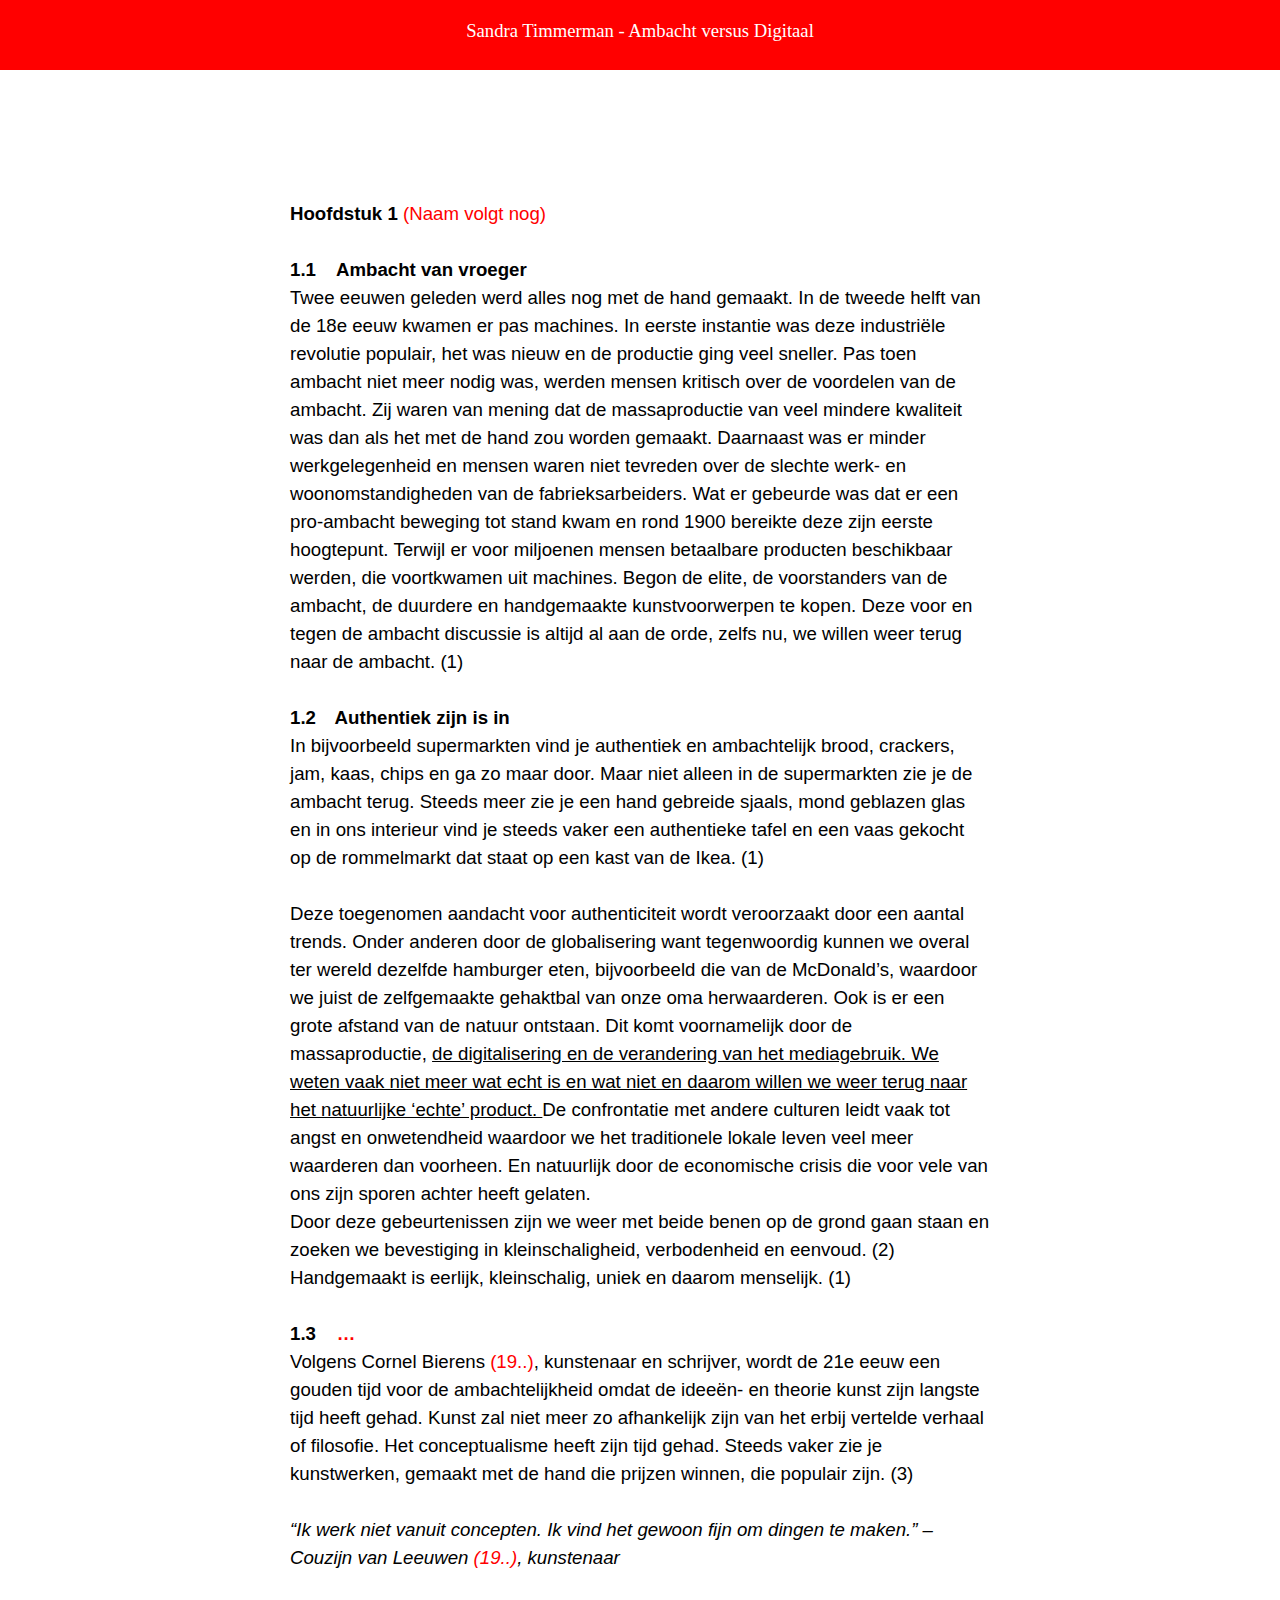
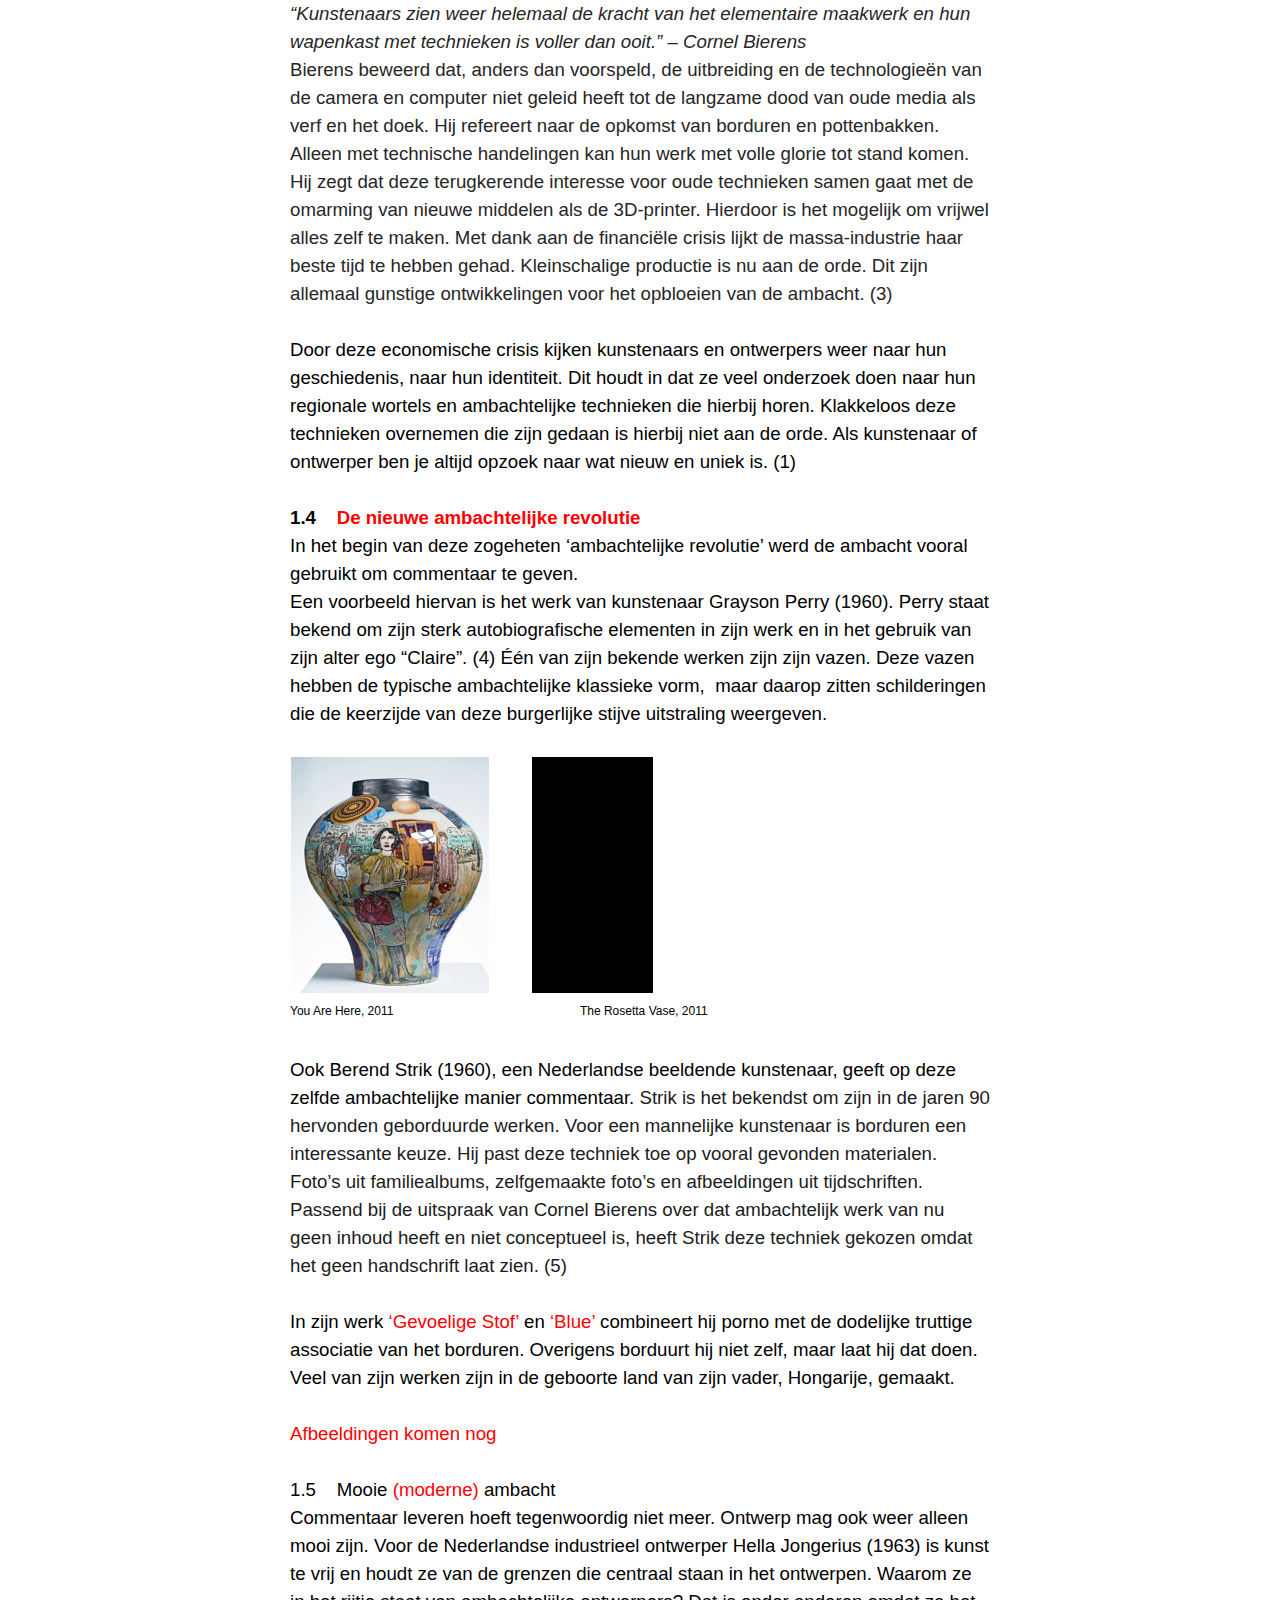
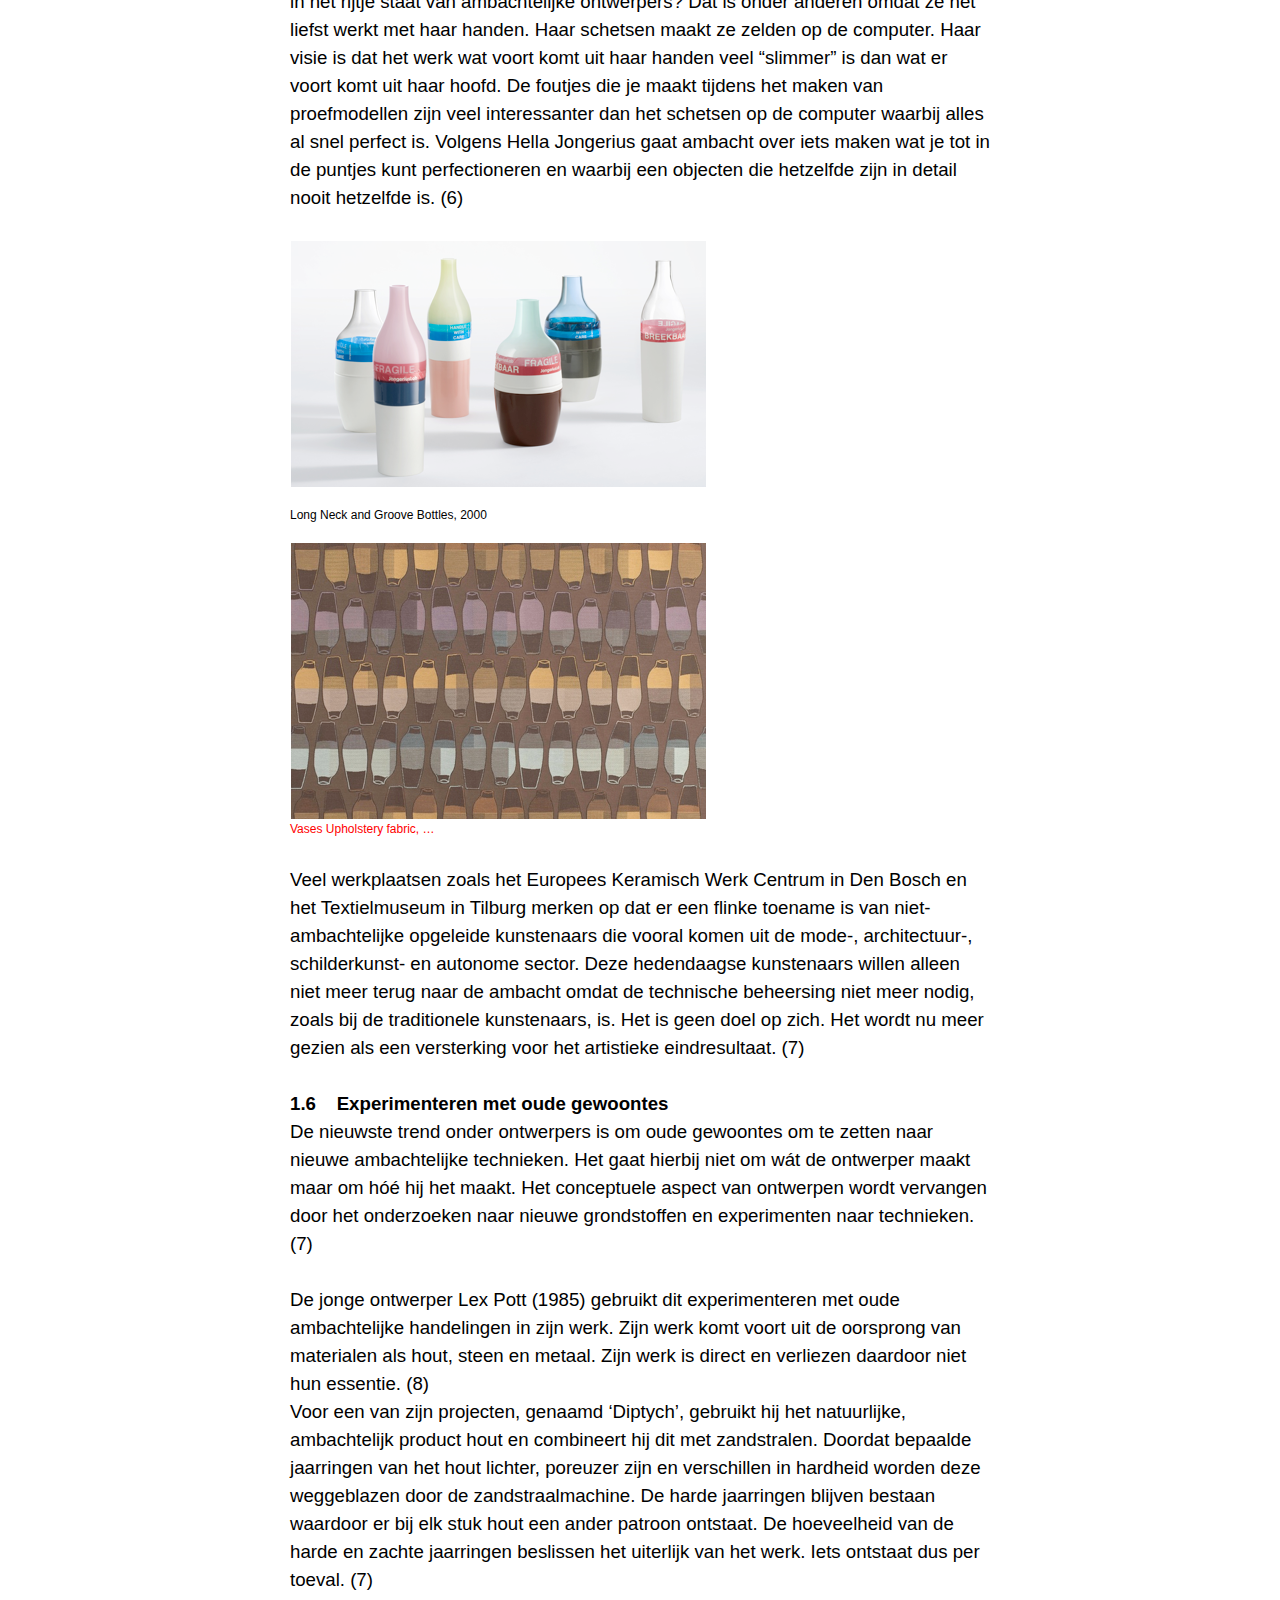
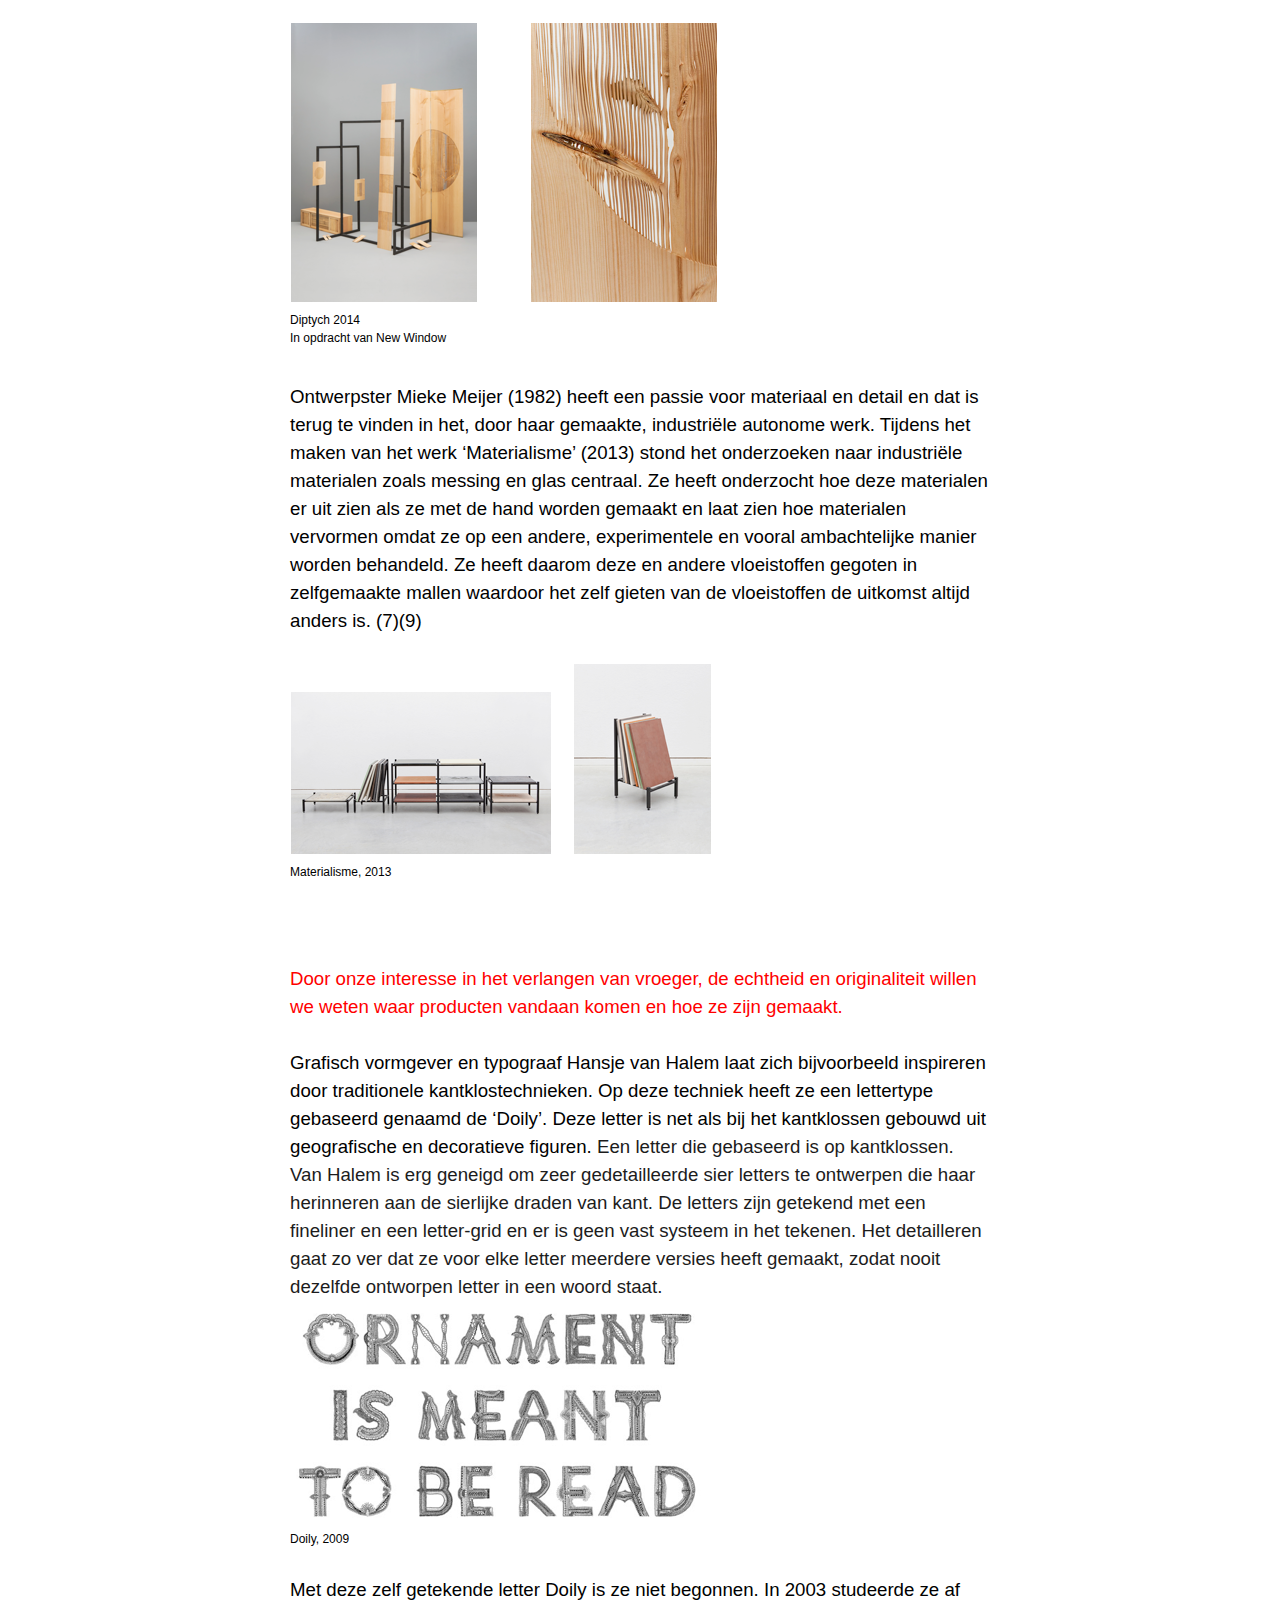
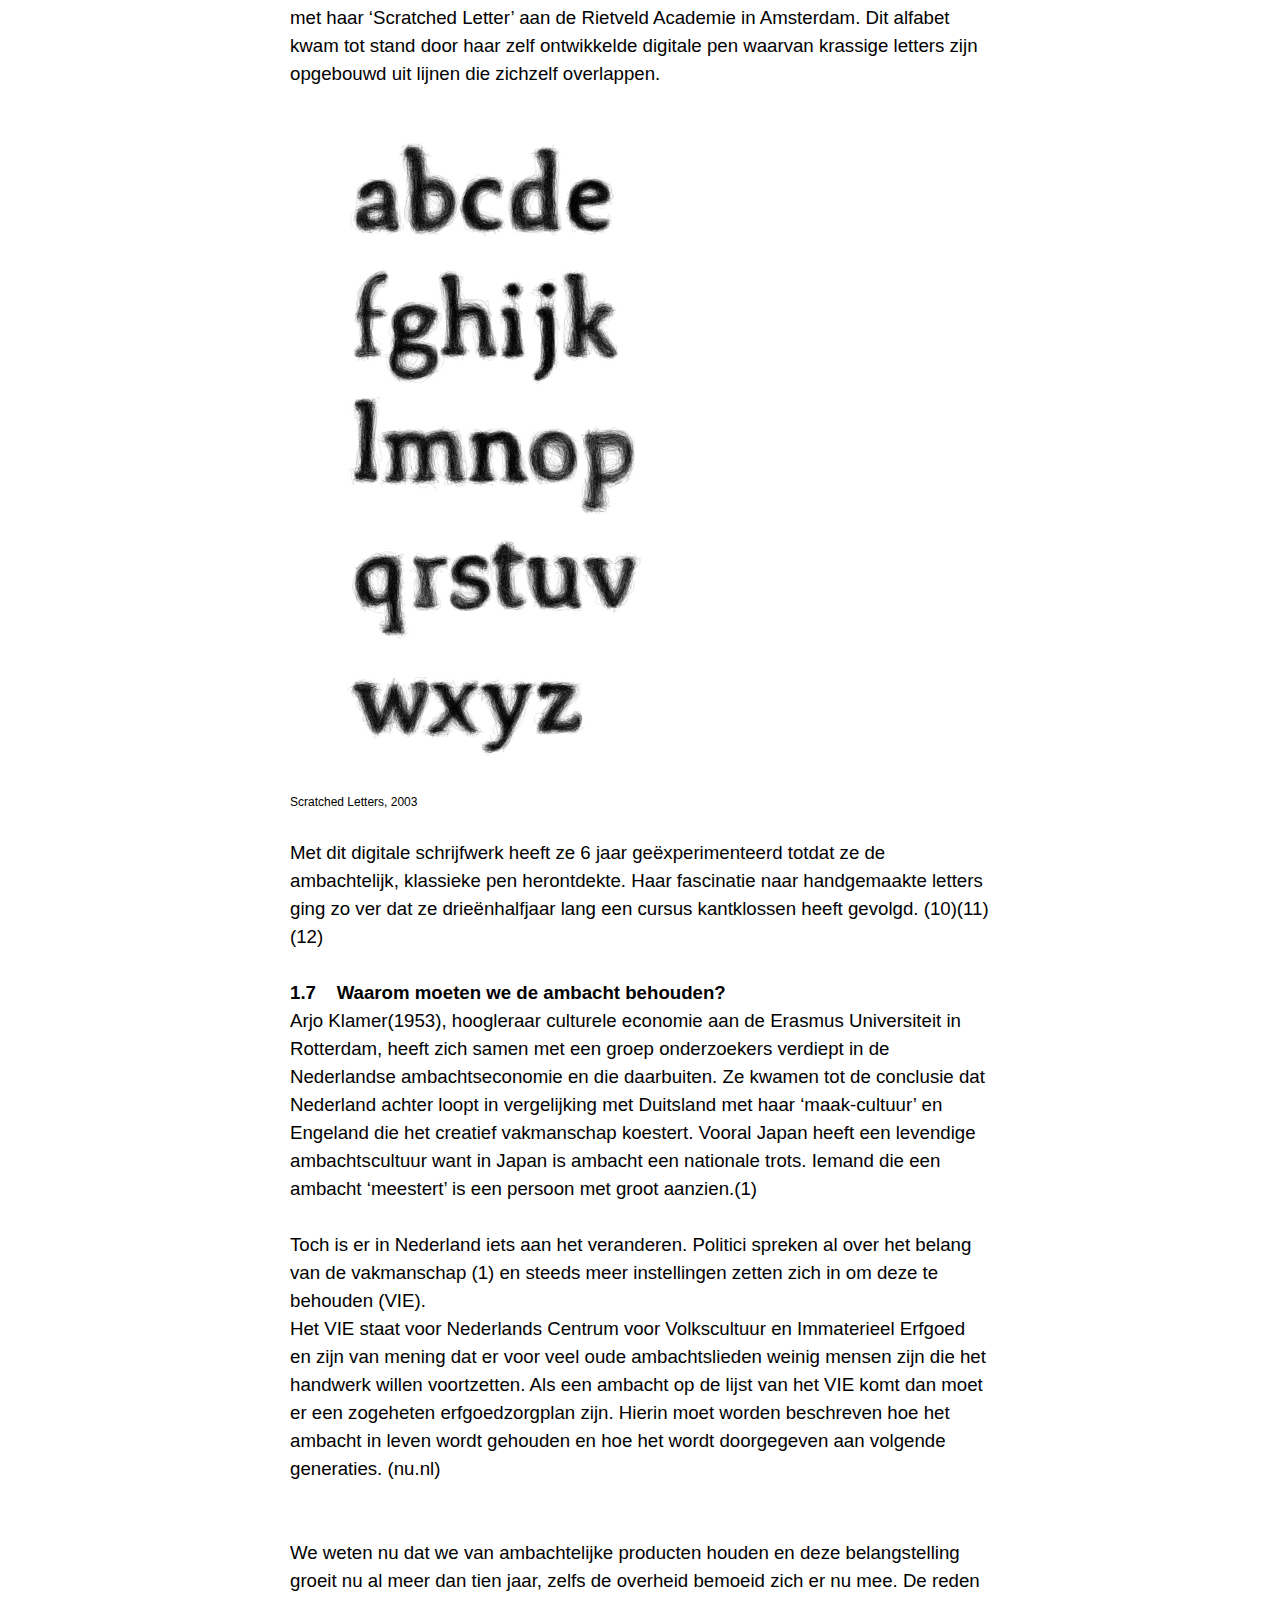
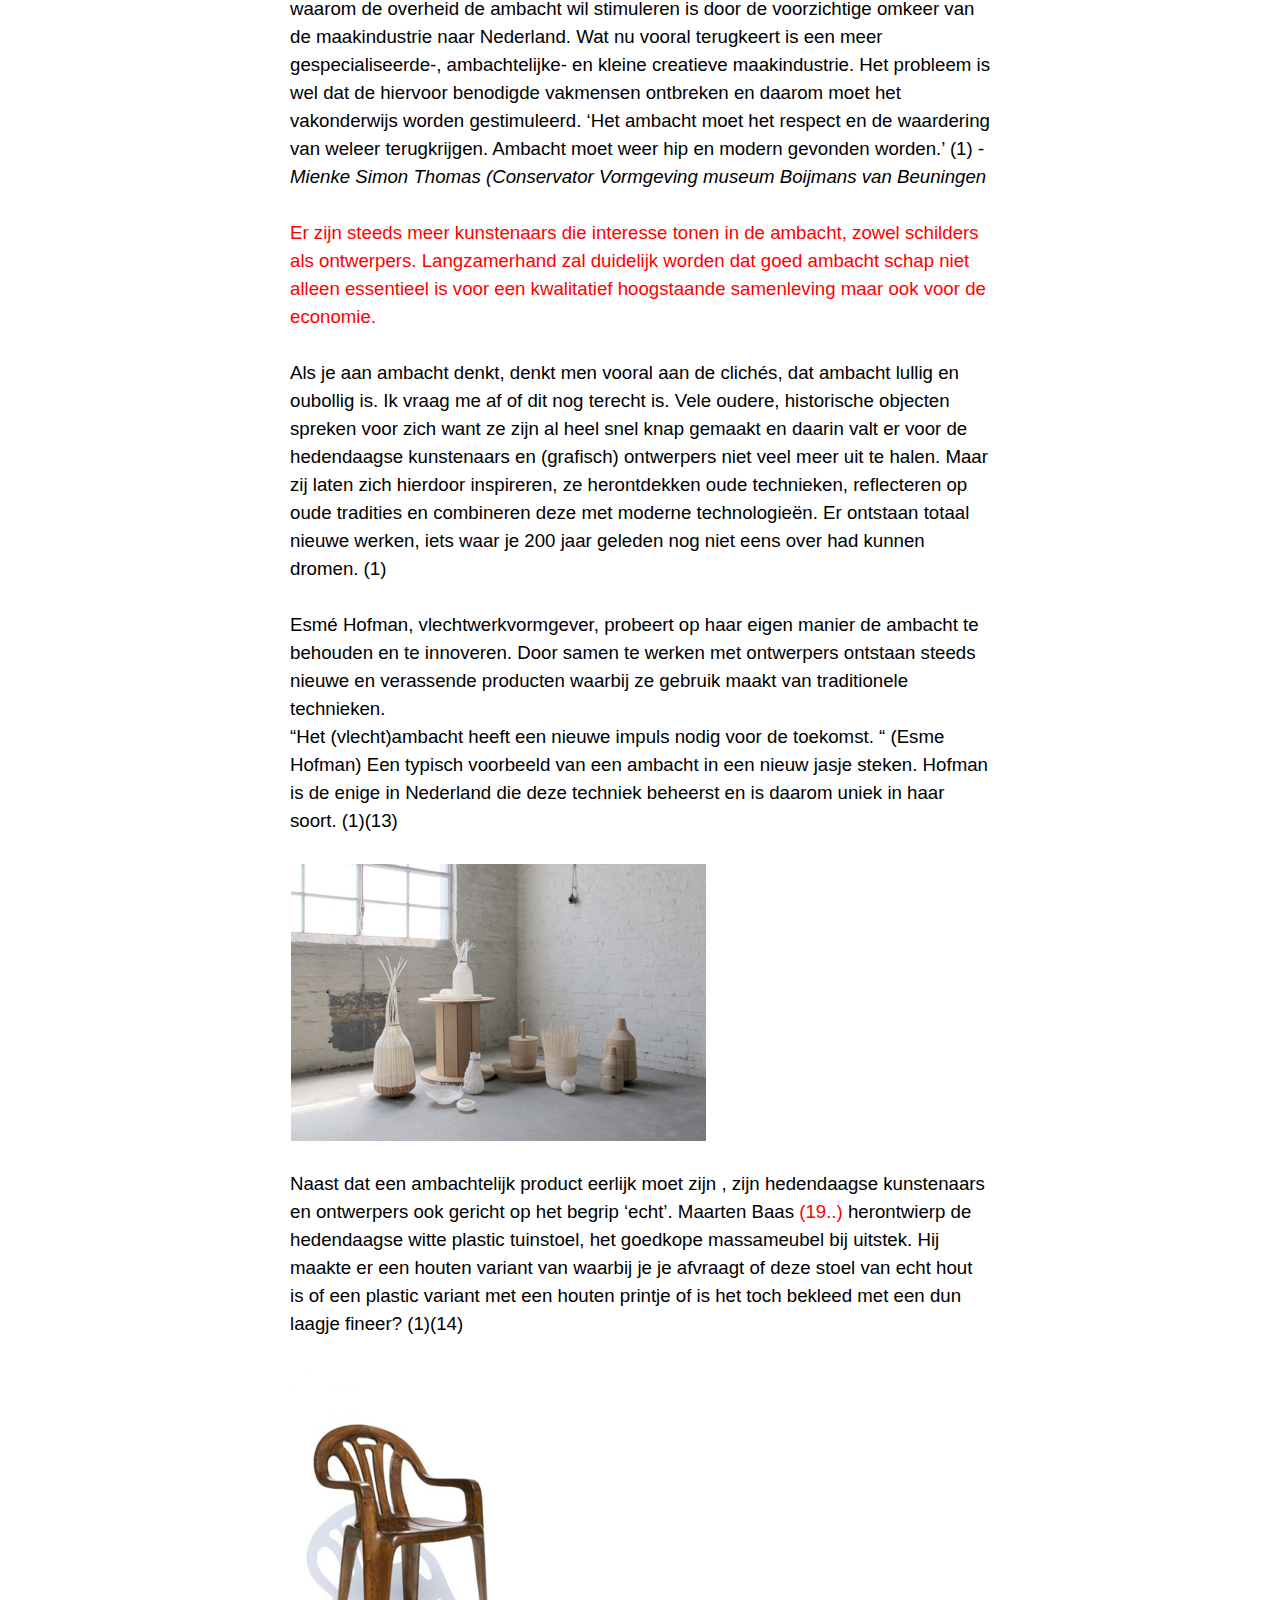
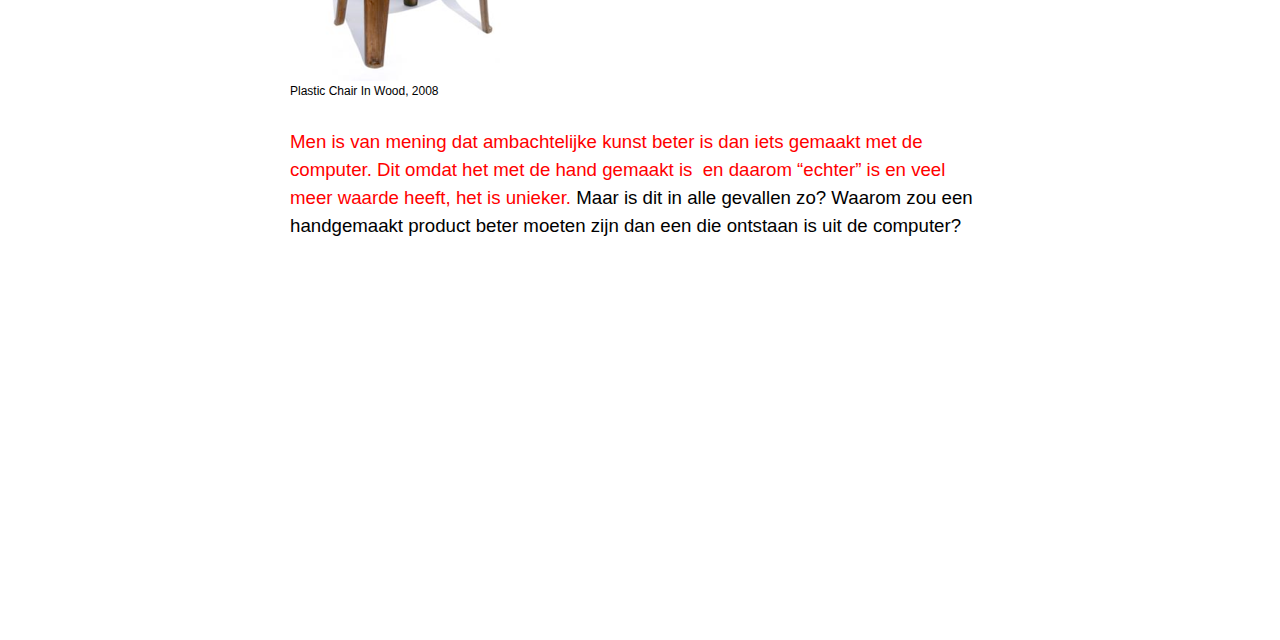
==== index.html @ 0f824beb "Revert 732f910..e749c1b" ====
<html>
    <head>
        <meta name="Title" content="Sandra Timmerman - AmbachtvsDigitaal">
            <meta name="Keywords" content="">
                <meta http-equiv="Content-Type" content="text/html; charset=macintosh">
                    <link rel="Original-File" href="file://localhost/Users/sandra/Desktop/KABK/THESIS/Hoofdstukken/Hoofdstuk%201%20-%20Authentiek%20zijn%20is%20in.docx">
                        <meta name="ProgId" content="Word.Document">
                            <meta name="Generator" content="Microsoft Word 14">
                                <meta name="Originator" content="Microsoft Word 14">
                                    <link rel="File-List" href="Word%20Work%20File%20D_1_files/filelist.xml">
                                        <link rel="Edit-Time-Data" href="Word%20Work%20File%20D_1_files/editdata.mso">
                                            <!--[if !mso]>
                                             <style>
                                             v\:* {behavior:url(#default#VML);}
                                             o\:* {behavior:url(#default#VML);}
                                             w\:* {behavior:url(#default#VML);}
                                             .shape {behavior:url(#default#VML);}
                                             </style>
                                             <![endif]--><!--[if gte mso 9]><xml>
                                                          <o:DocumentProperties>
                                                          <o:Author>s</o:Author>
                                                          <o:LastAuthor>s</o:LastAuthor>
                                                          <o:Revision>49</o:Revision>
                                                          <o:TotalTime>1225</o:TotalTime>
                                                          <o:Created>2014-11-09T12:01:00Z</o:Created>
                                                          <o:LastSaved>2014-11-14T13:54:00Z</o:LastSaved>
                                                          <o:Pages>4</o:Pages>
                                                          <o:Words>3004</o:Words>
                                                          <o:Characters>17128</o:Characters>
                                                          <o:Lines>142</o:Lines>
                                                          <o:Paragraphs>40</o:Paragraphs>
                                                          <o:CharactersWithSpaces>20092</o:CharactersWithSpaces>
                                                          <o:Version>14.0</o:Version>
                                                          </o:DocumentProperties>
                                                          <o:OfficeDocumentSettings>
                                                          <o:AllowPNG/>
                                                          </o:OfficeDocumentSettings>
                                                          </xml><![endif]-->
                                             <link rel="themeData" href="Word%20Work%20File%20D_1_files/themedata.xml">
                                                 <!--[if gte mso 9]><xml>
                                                  <w:WordDocument>
                                                  <w:View>Print</w:View>
                                                  <w:TrackMoves>false</w:TrackMoves>
                                                  <w:TrackFormatting/>
                                                  <w:PunctuationKerning/>
                                                  <w:ValidateAgainstSchemas/>
                                                  <w:SaveIfXMLInvalid>false</w:SaveIfXMLInvalid>
                                                  <w:IgnoreMixedContent>false</w:IgnoreMixedContent>
                                                  <w:AlwaysShowPlaceholderText>false</w:AlwaysShowPlaceholderText>
                                                  <w:DoNotPromoteQF/>
                                                  <w:LidThemeOther>EN-US</w:LidThemeOther>
                                                  <w:LidThemeAsian>JA</w:LidThemeAsian>
                                                  <w:LidThemeComplexScript>X-NONE</w:LidThemeComplexScript>
                                                  <w:Compatibility>
                                                  <w:BreakWrappedTables/>
                                                  <w:SnapToGridInCell/>
                                                  <w:WrapTextWithPunct/>
                                                  <w:UseAsianBreakRules/>
                                                  <w:DontGrowAutofit/>
                                                  <w:SplitPgBreakAndParaMark/>
                                                  <w:EnableOpenTypeKerning/>
                                                  <w:DontFlipMirrorIndents/>
                                                  <w:OverrideTableStyleHps/>
                                                  <w:UseFELayout/>
                                                  </w:Compatibility>
                                                  <m:mathPr>
                                                  <m:mathFont m:val="Cambria Math"/>
                                                  <m:brkBin m:val="before"/>
                                                  <m:brkBinSub m:val="&#45;-"/>
                                                  <m:smallFrac m:val="off"/>
                                                  <m:dispDef/>
                                                  <m:lMargin m:val="0"/>
                                                  <m:rMargin m:val="0"/>
                                                  <m:defJc m:val="centerGroup"/>
                                                  <m:wrapIndent m:val="1440"/>
                                                  <m:intLim m:val="subSup"/>
                                                  <m:naryLim m:val="undOvr"/>
                                                  </m:mathPr></w:WordDocument>
                                                  </xml><![endif]--><!--[if gte mso 9]><xml>
                                                                     <w:LatentStyles DefLockedState="false" DefUnhideWhenUsed="true"
                                                                     DefSemiHidden="true" DefQFormat="false" DefPriority="99"
                                                                     LatentStyleCount="276">
                                                                     <w:LsdException Locked="false" Priority="0" SemiHidden="false"
                                                                     UnhideWhenUsed="false" QFormat="true" Name="Normal"/>
                                                                     <w:LsdException Locked="false" Priority="9" SemiHidden="false"
                                                                     UnhideWhenUsed="false" QFormat="true" Name="heading 1"/>
                                                                     <w:LsdException Locked="false" Priority="9" QFormat="true" Name="heading 2"/>
                                                                     <w:LsdException Locked="false" Priority="9" QFormat="true" Name="heading 3"/>
                                                                     <w:LsdException Locked="false" Priority="9" QFormat="true" Name="heading 4"/>
                                                                     <w:LsdException Locked="false" Priority="9" QFormat="true" Name="heading 5"/>
                                                                     <w:LsdException Locked="false" Priority="9" QFormat="true" Name="heading 6"/>
                                                                     <w:LsdException Locked="false" Priority="9" QFormat="true" Name="heading 7"/>
                                                                     <w:LsdException Locked="false" Priority="9" QFormat="true" Name="heading 8"/>
                                                                     <w:LsdException Locked="false" Priority="9" QFormat="true" Name="heading 9"/>
                                                                     <w:LsdException Locked="false" Priority="39" Name="toc 1"/>
                                                                     <w:LsdException Locked="false" Priority="39" Name="toc 2"/>
                                                                     <w:LsdException Locked="false" Priority="39" Name="toc 3"/>
                                                                     <w:LsdException Locked="false" Priority="39" Name="toc 4"/>
                                                                     <w:LsdException Locked="false" Priority="39" Name="toc 5"/>
                                                                     <w:LsdException Locked="false" Priority="39" Name="toc 6"/>
                                                                     <w:LsdException Locked="false" Priority="39" Name="toc 7"/>
                                                                     <w:LsdException Locked="false" Priority="39" Name="toc 8"/>
                                                                     <w:LsdException Locked="false" Priority="39" Name="toc 9"/>
                                                                     <w:LsdException Locked="false" Priority="35" QFormat="true" Name="caption"/>
                                                                     <w:LsdException Locked="false" Priority="10" SemiHidden="false"
                                                                     UnhideWhenUsed="false" QFormat="true" Name="Title"/>
                                                                     <w:LsdException Locked="false" Priority="1" Name="Default Paragraph Font"/>
                                                                     <w:LsdException Locked="false" Priority="11" SemiHidden="false"
                                                                     UnhideWhenUsed="false" QFormat="true" Name="Subtitle"/>
                                                                     <w:LsdException Locked="false" Priority="22" SemiHidden="false"
                                                                     UnhideWhenUsed="false" QFormat="true" Name="Strong"/>
                                                                     <w:LsdException Locked="false" Priority="20" SemiHidden="false"
                                                                     UnhideWhenUsed="false" QFormat="true" Name="Emphasis"/>
                                                                     <w:LsdException Locked="false" Priority="59" SemiHidden="false"
                                                                     UnhideWhenUsed="false" Name="Table Grid"/>
                                                                     <w:LsdException Locked="false" UnhideWhenUsed="false" Name="Placeholder Text"/>
                                                                     <w:LsdException Locked="false" Priority="1" SemiHidden="false"
                                                                     UnhideWhenUsed="false" QFormat="true" Name="No Spacing"/>
                                                                     <w:LsdException Locked="false" Priority="60" SemiHidden="false"
                                                                     UnhideWhenUsed="false" Name="Light Shading"/>
                                                                     <w:LsdException Locked="false" Priority="61" SemiHidden="false"
                                                                     UnhideWhenUsed="false" Name="Light List"/>
                                                                     <w:LsdException Locked="false" Priority="62" SemiHidden="false"
                                                                     UnhideWhenUsed="false" Name="Light Grid"/>
                                                                     <w:LsdException Locked="false" Priority="63" SemiHidden="false"
                                                                     UnhideWhenUsed="false" Name="Medium Shading 1"/>
                                                                     <w:LsdException Locked="false" Priority="64" SemiHidden="false"
                                                                     UnhideWhenUsed="false" Name="Medium Shading 2"/>
                                                                     <w:LsdException Locked="false" Priority="65" SemiHidden="false"
                                                                     UnhideWhenUsed="false" Name="Medium List 1"/>
                                                                     <w:LsdException Locked="false" Priority="66" SemiHidden="false"
                                                                     UnhideWhenUsed="false" Name="Medium List 2"/>
                                                                     <w:LsdException Locked="false" Priority="67" SemiHidden="false"
                                                                     UnhideWhenUsed="false" Name="Medium Grid 1"/>
                                                                     <w:LsdException Locked="false" Priority="68" SemiHidden="false"
                                                                     UnhideWhenUsed="false" Name="Medium Grid 2"/>
                                                                     <w:LsdException Locked="false" Priority="69" SemiHidden="false"
                                                                     UnhideWhenUsed="false" Name="Medium Grid 3"/>
                                                                     <w:LsdException Locked="false" Priority="70" SemiHidden="false"
                                                                     UnhideWhenUsed="false" Name="Dark List"/>
                                                                     <w:LsdException Locked="false" Priority="71" SemiHidden="false"
                                                                     UnhideWhenUsed="false" Name="Colorful Shading"/>
                                                                     <w:LsdException Locked="false" Priority="72" SemiHidden="false"
                                                                     UnhideWhenUsed="false" Name="Colorful List"/>
                                                                     <w:LsdException Locked="false" Priority="73" SemiHidden="false"
                                                                     UnhideWhenUsed="false" Name="Colorful Grid"/>
                                                                     <w:LsdException Locked="false" Priority="60" SemiHidden="false"
                                                                     UnhideWhenUsed="false" Name="Light Shading Accent 1"/>
                                                                     <w:LsdException Locked="false" Priority="61" SemiHidden="false"
                                                                     UnhideWhenUsed="false" Name="Light List Accent 1"/>
                                                                     <w:LsdException Locked="false" Priority="62" SemiHidden="false"
                                                                     UnhideWhenUsed="false" Name="Light Grid Accent 1"/>
                                                                     <w:LsdException Locked="false" Priority="63" SemiHidden="false"
                                                                     UnhideWhenUsed="false" Name="Medium Shading 1 Accent 1"/>
                                                                     <w:LsdException Locked="false" Priority="64" SemiHidden="false"
                                                                     UnhideWhenUsed="false" Name="Medium Shading 2 Accent 1"/>
                                                                     <w:LsdException Locked="false" Priority="65" SemiHidden="false"
                                                                     UnhideWhenUsed="false" Name="Medium List 1 Accent 1"/>
                                                                     <w:LsdException Locked="false" UnhideWhenUsed="false" Name="Revision"/>
                                                                     <w:LsdException Locked="false" Priority="34" SemiHidden="false"
                                                                     UnhideWhenUsed="false" QFormat="true" Name="List Paragraph"/>
                                                                     <w:LsdException Locked="false" Priority="29" SemiHidden="false"
                                                                     UnhideWhenUsed="false" QFormat="true" Name="Quote"/>
                                                                     <w:LsdException Locked="false" Priority="30" SemiHidden="false"
                                                                     UnhideWhenUsed="false" QFormat="true" Name="Intense Quote"/>
                                                                     <w:LsdException Locked="false" Priority="66" SemiHidden="false"
                                                                     UnhideWhenUsed="false" Name="Medium List 2 Accent 1"/>
                                                                     <w:LsdException Locked="false" Priority="67" SemiHidden="false"
                                                                     UnhideWhenUsed="false" Name="Medium Grid 1 Accent 1"/>
                                                                     <w:LsdException Locked="false" Priority="68" SemiHidden="false"
                                                                     UnhideWhenUsed="false" Name="Medium Grid 2 Accent 1"/>
                                                                     <w:LsdException Locked="false" Priority="69" SemiHidden="false"
                                                                     UnhideWhenUsed="false" Name="Medium Grid 3 Accent 1"/>
                                                                     <w:LsdException Locked="false" Priority="70" SemiHidden="false"
                                                                     UnhideWhenUsed="false" Name="Dark List Accent 1"/>
                                                                     <w:LsdException Locked="false" Priority="71" SemiHidden="false"
                                                                     UnhideWhenUsed="false" Name="Colorful Shading Accent 1"/>
                                                                     <w:LsdException Locked="false" Priority="72" SemiHidden="false"
                                                                     UnhideWhenUsed="false" Name="Colorful List Accent 1"/>
                                                                     <w:LsdException Locked="false" Priority="73" SemiHidden="false"
                                                                     UnhideWhenUsed="false" Name="Colorful Grid Accent 1"/>
                                                                     <w:LsdException Locked="false" Priority="60" SemiHidden="false"
                                                                     UnhideWhenUsed="false" Name="Light Shading Accent 2"/>
                                                                     <w:LsdException Locked="false" Priority="61" SemiHidden="false"
                                                                     UnhideWhenUsed="false" Name="Light List Accent 2"/>
                                                                     <w:LsdException Locked="false" Priority="62" SemiHidden="false"
                                                                     UnhideWhenUsed="false" Name="Light Grid Accent 2"/>
                                                                     <w:LsdException Locked="false" Priority="63" SemiHidden="false"
                                                                     UnhideWhenUsed="false" Name="Medium Shading 1 Accent 2"/>
                                                                     <w:LsdException Locked="false" Priority="64" SemiHidden="false"
                                                                     UnhideWhenUsed="false" Name="Medium Shading 2 Accent 2"/>
                                                                     <w:LsdException Locked="false" Priority="65" SemiHidden="false"
                                                                     UnhideWhenUsed="false" Name="Medium List 1 Accent 2"/>
                                                                     <w:LsdException Locked="false" Priority="66" SemiHidden="false"
                                                                     UnhideWhenUsed="false" Name="Medium List 2 Accent 2"/>
                                                                     <w:LsdException Locked="false" Priority="67" SemiHidden="false"
                                                                     UnhideWhenUsed="false" Name="Medium Grid 1 Accent 2"/>
                                                                     <w:LsdException Locked="false" Priority="68" SemiHidden="false"
                                                                     UnhideWhenUsed="false" Name="Medium Grid 2 Accent 2"/>
                                                                     <w:LsdException Locked="false" Priority="69" SemiHidden="false"
                                                                     UnhideWhenUsed="false" Name="Medium Grid 3 Accent 2"/>
                                                                     <w:LsdException Locked="false" Priority="70" SemiHidden="false"
                                                                     UnhideWhenUsed="false" Name="Dark List Accent 2"/>
                                                                     <w:LsdException Locked="false" Priority="71" SemiHidden="false"
                                                                     UnhideWhenUsed="false" Name="Colorful Shading Accent 2"/>
                                                                     <w:LsdException Locked="false" Priority="72" SemiHidden="false"
                                                                     UnhideWhenUsed="false" Name="Colorful List Accent 2"/>
                                                                     <w:LsdException Locked="false" Priority="73" SemiHidden="false"
                                                                     UnhideWhenUsed="false" Name="Colorful Grid Accent 2"/>
                                                                     <w:LsdException Locked="false" Priority="60" SemiHidden="false"
                                                                     UnhideWhenUsed="false" Name="Light Shading Accent 3"/>
                                                                     <w:LsdException Locked="false" Priority="61" SemiHidden="false"
                                                                     UnhideWhenUsed="false" Name="Light List Accent 3"/>
                                                                     <w:LsdException Locked="false" Priority="62" SemiHidden="false"
                                                                     UnhideWhenUsed="false" Name="Light Grid Accent 3"/>
                                                                     <w:LsdException Locked="false" Priority="63" SemiHidden="false"
                                                                     UnhideWhenUsed="false" Name="Medium Shading 1 Accent 3"/>
                                                                     <w:LsdException Locked="false" Priority="64" SemiHidden="false"
                                                                     UnhideWhenUsed="false" Name="Medium Shading 2 Accent 3"/>
                                                                     <w:LsdException Locked="false" Priority="65" SemiHidden="false"
                                                                     UnhideWhenUsed="false" Name="Medium List 1 Accent 3"/>
                                                                     <w:LsdException Locked="false" Priority="66" SemiHidden="false"
                                                                     UnhideWhenUsed="false" Name="Medium List 2 Accent 3"/>
                                                                     <w:LsdException Locked="false" Priority="67" SemiHidden="false"
                                                                     UnhideWhenUsed="false" Name="Medium Grid 1 Accent 3"/>
                                                                     <w:LsdException Locked="false" Priority="68" SemiHidden="false"
                                                                     UnhideWhenUsed="false" Name="Medium Grid 2 Accent 3"/>
                                                                     <w:LsdException Locked="false" Priority="69" SemiHidden="false"
                                                                     UnhideWhenUsed="false" Name="Medium Grid 3 Accent 3"/>
                                                                     <w:LsdException Locked="false" Priority="70" SemiHidden="false"
                                                                     UnhideWhenUsed="false" Name="Dark List Accent 3"/>
                                                                     <w:LsdException Locked="false" Priority="71" SemiHidden="false"
                                                                     UnhideWhenUsed="false" Name="Colorful Shading Accent 3"/>
                                                                     <w:LsdException Locked="false" Priority="72" SemiHidden="false"
                                                                     UnhideWhenUsed="false" Name="Colorful List Accent 3"/>
                                                                     <w:LsdException Locked="false" Priority="73" SemiHidden="false"
                                                                     UnhideWhenUsed="false" Name="Colorful Grid Accent 3"/>
                                                                     <w:LsdException Locked="false" Priority="60" SemiHidden="false"
                                                                     UnhideWhenUsed="false" Name="Light Shading Accent 4"/>
                                                                     <w:LsdException Locked="false" Priority="61" SemiHidden="false"
                                                                     UnhideWhenUsed="false" Name="Light List Accent 4"/>
                                                                     <w:LsdException Locked="false" Priority="62" SemiHidden="false"
                                                                     UnhideWhenUsed="false" Name="Light Grid Accent 4"/>
                                                                     <w:LsdException Locked="false" Priority="63" SemiHidden="false"
                                                                     UnhideWhenUsed="false" Name="Medium Shading 1 Accent 4"/>
                                                                     <w:LsdException Locked="false" Priority="64" SemiHidden="false"
                                                                     UnhideWhenUsed="false" Name="Medium Shading 2 Accent 4"/>
                                                                     <w:LsdException Locked="false" Priority="65" SemiHidden="false"
                                                                     UnhideWhenUsed="false" Name="Medium List 1 Accent 4"/>
                                                                     <w:LsdException Locked="false" Priority="66" SemiHidden="false"
                                                                     UnhideWhenUsed="false" Name="Medium List 2 Accent 4"/>
                                                                     <w:LsdException Locked="false" Priority="67" SemiHidden="false"
                                                                     UnhideWhenUsed="false" Name="Medium Grid 1 Accent 4"/>
                                                                     <w:LsdException Locked="false" Priority="68" SemiHidden="false"
                                                                     UnhideWhenUsed="false" Name="Medium Grid 2 Accent 4"/>
                                                                     <w:LsdException Locked="false" Priority="69" SemiHidden="false"
                                                                     UnhideWhenUsed="false" Name="Medium Grid 3 Accent 4"/>
                                                                     <w:LsdException Locked="false" Priority="70" SemiHidden="false"
                                                                     UnhideWhenUsed="false" Name="Dark List Accent 4"/>
                                                                     <w:LsdException Locked="false" Priority="71" SemiHidden="false"
                                                                     UnhideWhenUsed="false" Name="Colorful Shading Accent 4"/>
                                                                     <w:LsdException Locked="false" Priority="72" SemiHidden="false"
                                                                     UnhideWhenUsed="false" Name="Colorful List Accent 4"/>
                                                                     <w:LsdException Locked="false" Priority="73" SemiHidden="false"
                                                                     UnhideWhenUsed="false" Name="Colorful Grid Accent 4"/>
                                                                     <w:LsdException Locked="false" Priority="60" SemiHidden="false"
                                                                     UnhideWhenUsed="false" Name="Light Shading Accent 5"/>
                                                                     <w:LsdException Locked="false" Priority="61" SemiHidden="false"
                                                                     UnhideWhenUsed="false" Name="Light List Accent 5"/>
                                                                     <w:LsdException Locked="false" Priority="62" SemiHidden="false"
                                                                     UnhideWhenUsed="false" Name="Light Grid Accent 5"/>
                                                                     <w:LsdException Locked="false" Priority="63" SemiHidden="false"
                                                                     UnhideWhenUsed="false" Name="Medium Shading 1 Accent 5"/>
                                                                     <w:LsdException Locked="false" Priority="64" SemiHidden="false"
                                                                     UnhideWhenUsed="false" Name="Medium Shading 2 Accent 5"/>
                                                                     <w:LsdException Locked="false" Priority="65" SemiHidden="false"
                                                                     UnhideWhenUsed="false" Name="Medium List 1 Accent 5"/>
                                                                     <w:LsdException Locked="false" Priority="66" SemiHidden="false"
                                                                     UnhideWhenUsed="false" Name="Medium List 2 Accent 5"/>
                                                                     <w:LsdException Locked="false" Priority="67" SemiHidden="false"
                                                                     UnhideWhenUsed="false" Name="Medium Grid 1 Accent 5"/>
                                                                     <w:LsdException Locked="false" Priority="68" SemiHidden="false"
                                                                     UnhideWhenUsed="false" Name="Medium Grid 2 Accent 5"/>
                                                                     <w:LsdException Locked="false" Priority="69" SemiHidden="false"
                                                                     UnhideWhenUsed="false" Name="Medium Grid 3 Accent 5"/>
                                                                     <w:LsdException Locked="false" Priority="70" SemiHidden="false"
                                                                     UnhideWhenUsed="false" Name="Dark List Accent 5"/>
                                                                     <w:LsdException Locked="false" Priority="71" SemiHidden="false"
                                                                     UnhideWhenUsed="false" Name="Colorful Shading Accent 5"/>
                                                                     <w:LsdException Locked="false" Priority="72" SemiHidden="false"
                                                                     UnhideWhenUsed="false" Name="Colorful List Accent 5"/>
                                                                     <w:LsdException Locked="false" Priority="73" SemiHidden="false"
                                                                     UnhideWhenUsed="false" Name="Colorful Grid Accent 5"/>
                                                                     <w:LsdException Locked="false" Priority="60" SemiHidden="false"
                                                                     UnhideWhenUsed="false" Name="Light Shading Accent 6"/>
                                                                     <w:LsdException Locked="false" Priority="61" SemiHidden="false"
                                                                     UnhideWhenUsed="false" Name="Light List Accent 6"/>
                                                                     <w:LsdException Locked="false" Priority="62" SemiHidden="false"
                                                                     UnhideWhenUsed="false" Name="Light Grid Accent 6"/>
                                                                     <w:LsdException Locked="false" Priority="63" SemiHidden="false"
                                                                     UnhideWhenUsed="false" Name="Medium Shading 1 Accent 6"/>
                                                                     <w:LsdException Locked="false" Priority="64" SemiHidden="false"
                                                                     UnhideWhenUsed="false" Name="Medium Shading 2 Accent 6"/>
                                                                     <w:LsdException Locked="false" Priority="65" SemiHidden="false"
                                                                     UnhideWhenUsed="false" Name="Medium List 1 Accent 6"/>
                                                                     <w:LsdException Locked="false" Priority="66" SemiHidden="false"
                                                                     UnhideWhenUsed="false" Name="Medium List 2 Accent 6"/>
                                                                     <w:LsdException Locked="false" Priority="67" SemiHidden="false"
                                                                     UnhideWhenUsed="false" Name="Medium Grid 1 Accent 6"/>
                                                                     <w:LsdException Locked="false" Priority="68" SemiHidden="false"
                                                                     UnhideWhenUsed="false" Name="Medium Grid 2 Accent 6"/>
                                                                     <w:LsdException Locked="false" Priority="69" SemiHidden="false"
                                                                     UnhideWhenUsed="false" Name="Medium Grid 3 Accent 6"/>
                                                                     <w:LsdException Locked="false" Priority="70" SemiHidden="false"
                                                                     UnhideWhenUsed="false" Name="Dark List Accent 6"/>
                                                                     <w:LsdException Locked="false" Priority="71" SemiHidden="false"
                                                                     UnhideWhenUsed="false" Name="Colorful Shading Accent 6"/>
                                                                     <w:LsdException Locked="false" Priority="72" SemiHidden="false"
                                                                     UnhideWhenUsed="false" Name="Colorful List Accent 6"/>
                                                                     <w:LsdException Locked="false" Priority="73" SemiHidden="false"
                                                                     UnhideWhenUsed="false" Name="Colorful Grid Accent 6"/>
                                                                     <w:LsdException Locked="false" Priority="19" SemiHidden="false"
                                                                     UnhideWhenUsed="false" QFormat="true" Name="Subtle Emphasis"/>
                                                                     <w:LsdException Locked="false" Priority="21" SemiHidden="false"
                                                                     UnhideWhenUsed="false" QFormat="true" Name="Intense Emphasis"/>
                                                                     <w:LsdException Locked="false" Priority="31" SemiHidden="false"
                                                                     UnhideWhenUsed="false" QFormat="true" Name="Subtle Reference"/>
                                                                     <w:LsdException Locked="false" Priority="32" SemiHidden="false"
                                                                     UnhideWhenUsed="false" QFormat="true" Name="Intense Reference"/>
                                                                     <w:LsdException Locked="false" Priority="33" SemiHidden="false"
                                                                     UnhideWhenUsed="false" QFormat="true" Name="Book Title"/>
                                                                     <w:LsdException Locked="false" Priority="37" Name="Bibliography"/>
                                                                     <w:LsdException Locked="false" Priority="39" QFormat="true" Name="TOC Heading"/>
                                                                     </w:LatentStyles>
                                                                     </xml><![endif]-->
                                                  <style>
                                                      <!--
                                                      /* Font Definitions */
                                                      @font-face
                                                      {font-family:Arial;
                                                          panose-1:2 11 6 4 2 2 2 2 2 4;
                                                          mso-font-charset:0;
                                                          mso-generic-font-family:auto;
                                                          mso-font-pitch:variable;
                                                          mso-font-signature:3 0 0 0 1 0;}
                                                  @font-face
                                                  {font-family:"\FF2D\FF33 \660E\671D";
                                                      panose-1:0 0 0 0 0 0 0 0 0 0;
                                                      mso-font-charset:128;
                                                      mso-generic-font-family:roman;
                                                      mso-font-format:other;
                                                      mso-font-pitch:fixed;
                                                      mso-font-signature:1 134676480 16 0 131072 0;}
                                                  @font-face
                                                  {font-family:"\FF2D\FF33 \660E\671D";
                                                      panose-1:0 0 0 0 0 0 0 0 0 0;
                                                      mso-font-charset:128;
                                                      mso-generic-font-family:roman;
                                                      mso-font-format:other;
                                                      mso-font-pitch:fixed;
                                                      mso-font-signature:1 134676480 16 0 131072 0;}
                                                  @font-face
                                                  {font-family:Cambria;
                                                      panose-1:2 4 5 3 5 4 6 3 2 4;
                                                      mso-font-charset:0;
                                                      mso-generic-font-family:auto;
                                                      mso-font-pitch:variable;
                                                      mso-font-signature:3 0 0 0 1 0;}
                                                  @font-face
                                                  {font-family:"Lucida Grande";
                                                      panose-1:2 11 6 0 4 5 2 2 2 4;
                                                      mso-font-charset:0;
                                                      mso-generic-font-family:auto;
                                                      mso-font-pitch:variable;
                                                      mso-font-signature:-520090897 1342218751 0 0 447 0;}
                                                  @font-face
                                                  {font-family:MinionPro-Regular;
                                                      panose-1:0 0 0 0 0 0 0 0 0 0;
                                                      mso-font-alt:"Minion Pro";
                                                      mso-font-charset:77;
                                                      mso-generic-font-family:auto;
                                                      mso-font-format:other;
                                                      mso-font-pitch:auto;
                                                      mso-font-signature:3 0 0 0 1 0;}
                                                  /* Style Definitions */
                                                  p.MsoNormal, li.MsoNormal, div.MsoNormal
                                                  {mso-style-unhide:no;
                                                      mso-style-qformat:yes;
                                                      mso-style-parent:"";
                                                      margin:0cm;
                                                      margin-bottom:.0001pt;
                                                      mso-pagination:widow-orphan;
                                                      font-size:12.0pt;
                                                      font-family:Cambria;
                                                      mso-ascii-font-family:Cambria;
                                                      mso-ascii-theme-font:minor-latin;
                                                      mso-fareast-font-family:"\FF2D\FF33 \660E\671D";
                                                      mso-fareast-theme-font:minor-fareast;
                                                      mso-hansi-font-family:Cambria;
                                                      mso-hansi-theme-font:minor-latin;
                                                      mso-bidi-font-family:"Times New Roman";
                                                      mso-bidi-theme-font:minor-bidi;}
                                                  a:link, span.MsoHyperlink
                                                  {mso-style-priority:99;
                                                      color:blue;
                                                      mso-themecolor:hyperlink;
                                                      text-decoration:underline;
                                                      text-underline:single;}
                                                  a:visited, span.MsoHyperlinkFollowed
                                                  {mso-style-noshow:yes;
                                                      mso-style-priority:99;
                                                      color:purple;
                                                      mso-themecolor:followedhyperlink;
                                                      text-decoration:underline;
                                                      text-underline:single;}
                                                  p.MsoAcetate, li.MsoAcetate, div.MsoAcetate
                                                  {mso-style-noshow:yes;
                                                      mso-style-priority:99;
                                                      mso-style-link:"Balloon Text Char";
                                                      margin:0cm;
                                                      margin-bottom:.0001pt;
                                                      mso-pagination:widow-orphan;
                                                      font-size:9.0pt;
                                                      font-family:"Lucida Grande";
                                                      mso-fareast-font-family:"\FF2D\FF33 \660E\671D";
                                                      mso-fareast-theme-font:minor-fareast;
                                                      mso-bidi-font-family:"Times New Roman";
                                                      mso-bidi-theme-font:minor-bidi;}
                                                  p.MsoListParagraph, li.MsoListParagraph, div.MsoListParagraph
                                                  {mso-style-priority:34;
                                                      mso-style-unhide:no;
                                                      mso-style-qformat:yes;
                                                      margin-top:0cm;
                                                      margin-right:0cm;
                                                      margin-bottom:0cm;
                                                      margin-left:36.0pt;
                                                      margin-bottom:.0001pt;
                                                      mso-add-space:auto;
                                                      mso-pagination:widow-orphan;
                                                      font-size:12.0pt;
                                                      font-family:Cambria;
                                                      mso-ascii-font-family:Cambria;
                                                      mso-ascii-theme-font:minor-latin;
                                                      mso-fareast-font-family:"\FF2D\FF33 \660E\671D";
                                                      mso-fareast-theme-font:minor-fareast;
                                                      mso-hansi-font-family:Cambria;
                                                      mso-hansi-theme-font:minor-latin;
                                                      mso-bidi-font-family:"Times New Roman";
                                                      mso-bidi-theme-font:minor-bidi;}
                                                  p.MsoListParagraphCxSpFirst, li.MsoListParagraphCxSpFirst, div.MsoListParagraphCxSpFirst
                                                  {mso-style-priority:34;
                                                      mso-style-unhide:no;
                                                      mso-style-qformat:yes;
                                                      mso-style-type:export-only;
                                                      margin-top:0cm;
                                                      margin-right:0cm;
                                                      margin-bottom:0cm;
                                                      margin-left:36.0pt;
                                                      margin-bottom:.0001pt;
                                                      mso-add-space:auto;
                                                      mso-pagination:widow-orphan;
                                                      font-size:12.0pt;
                                                      font-family:Cambria;
                                                      mso-ascii-font-family:Cambria;
                                                      mso-ascii-theme-font:minor-latin;
                                                      mso-fareast-font-family:"\FF2D\FF33 \660E\671D";
                                                      mso-fareast-theme-font:minor-fareast;
                                                      mso-hansi-font-family:Cambria;
                                                      mso-hansi-theme-font:minor-latin;
                                                      mso-bidi-font-family:"Times New Roman";
                                                      mso-bidi-theme-font:minor-bidi;}
                                                  p.MsoListParagraphCxSpMiddle, li.MsoListParagraphCxSpMiddle, div.MsoListParagraphCxSpMiddle
                                                  {mso-style-priority:34;
                                                      mso-style-unhide:no;
                                                      mso-style-qformat:yes;
                                                      mso-style-type:export-only;
                                                      margin-top:0cm;
                                                      margin-right:0cm;
                                                      margin-bottom:0cm;
                                                      margin-left:36.0pt;
                                                      margin-bottom:.0001pt;
                                                      mso-add-space:auto;
                                                      mso-pagination:widow-orphan;
                                                      font-size:12.0pt;
                                                      font-family:Cambria;
                                                      mso-ascii-font-family:Cambria;
                                                      mso-ascii-theme-font:minor-latin;
                                                      mso-fareast-font-family:"\FF2D\FF33 \660E\671D";
                                                      mso-fareast-theme-font:minor-fareast;
                                                      mso-hansi-font-family:Cambria;
                                                      mso-hansi-theme-font:minor-latin;
                                                      mso-bidi-font-family:"Times New Roman";
                                                      mso-bidi-theme-font:minor-bidi;}
                                                  p.MsoListParagraphCxSpLast, li.MsoListParagraphCxSpLast, div.MsoListParagraphCxSpLast
                                                  {mso-style-priority:34;
                                                      mso-style-unhide:no;
                                                      mso-style-qformat:yes;
                                                      mso-style-type:export-only;
                                                      margin-top:0cm;
                                                      margin-right:0cm;
                                                      margin-bottom:0cm;
                                                      margin-left:36.0pt;
                                                      margin-bottom:.0001pt;
                                                      mso-add-space:auto;
                                                      mso-pagination:widow-orphan;
                                                      font-size:12.0pt;
                                                      font-family:Cambria;
                                                      mso-ascii-font-family:Cambria;
                                                      mso-ascii-theme-font:minor-latin;
                                                      mso-fareast-font-family:"\FF2D\FF33 \660E\671D";
                                                      mso-fareast-theme-font:minor-fareast;
                                                      mso-hansi-font-family:Cambria;
                                                      mso-hansi-theme-font:minor-latin;
                                                      mso-bidi-font-family:"Times New Roman";
                                                      mso-bidi-theme-font:minor-bidi;}
                                                  span.BalloonTextChar
                                                  {mso-style-name:"Balloon Text Char";
                                                      mso-style-noshow:yes;
                                                      mso-style-priority:99;
                                                      mso-style-unhide:no;
                                                      mso-style-locked:yes;
                                                      mso-style-link:"Balloon Text";
                                                      mso-ansi-font-size:9.0pt;
                                                      mso-bidi-font-size:9.0pt;
                                                      font-family:"Lucida Grande";
                                                      mso-ascii-font-family:"Lucida Grande";
                                                      mso-hansi-font-family:"Lucida Grande";}
                                                  p.BasicParagraph, li.BasicParagraph, div.BasicParagraph
                                                  {mso-style-name:"\[Basic Paragraph\]";
                                                      mso-style-priority:99;
                                                      mso-style-unhide:no;
                                                      margin:0cm;
                                                      margin-bottom:.0001pt;
                                                      line-height:120%;
                                                      mso-pagination:none;
                                                      mso-layout-grid-align:none;
                                                      text-autospace:none;
                                                      font-size:12.0pt;
                                                      font-family:MinionPro-Regular;
                                                      mso-fareast-font-family:"\FF2D\FF33 \660E\671D";
                                                      mso-fareast-theme-font:minor-fareast;
                                                      mso-bidi-font-family:MinionPro-Regular;
                                                      color:black;}
                                                  .MsoChpDefault
                                                  {mso-style-type:export-only;
                                                      mso-default-props:yes;
                                                      font-family:Cambria;
                                                      mso-ascii-font-family:Cambria;
                                                      mso-ascii-theme-font:minor-latin;
                                                      mso-fareast-font-family:"\FF2D\FF33 \660E\671D";
                                                      mso-fareast-theme-font:minor-fareast;
                                                      mso-hansi-font-family:Cambria;
                                                      mso-hansi-theme-font:minor-latin;
                                                      mso-bidi-font-family:"Times New Roman";
                                                      mso-bidi-theme-font:minor-bidi;}
                                                  @page WordSection1
                                                  {size:595.0pt 842.0pt;
                                                      margin:72.0pt 90.0pt 72.0pt 90.0pt;
                                                      mso-header-margin:35.4pt;
                                                      mso-footer-margin:35.4pt;
                                                      mso-paper-source:0;}
                                                  div.WordSection1
                                                  {page:WordSection1;}
                                                  /* List Definitions */
                                                  @list l0
                                                  {mso-list-id:15817361;
                                                      mso-list-type:hybrid;
                                                      mso-list-template-ids:-808842452 67698703 67698713 67698715 67698703 67698713 67698715 67698703 67698713 67698715;}
                                                  @list l0:level1
                                                  {mso-level-tab-stop:none;
                                                      mso-level-number-position:left;
                                                      text-indent:-18.0pt;}
                                                  @list l0:level2
                                                  {mso-level-number-format:alpha-lower;
                                                      mso-level-tab-stop:none;
                                                      mso-level-number-position:left;
                                                      text-indent:-18.0pt;}
                                                  @list l0:level3
                                                  {mso-level-number-format:roman-lower;
                                                      mso-level-tab-stop:none;
                                                      mso-level-number-position:right;
                                                      text-indent:-9.0pt;}
                                                  @list l0:level4
                                                  {mso-level-tab-stop:none;
                                                      mso-level-number-position:left;
                                                      text-indent:-18.0pt;}
                                                  @list l0:level5
                                                  {mso-level-number-format:alpha-lower;
                                                      mso-level-tab-stop:none;
                                                      mso-level-number-position:left;
                                                      text-indent:-18.0pt;}
                                                  @list l0:level6
                                                  {mso-level-number-format:roman-lower;
                                                      mso-level-tab-stop:none;
                                                      mso-level-number-position:right;
                                                      text-indent:-9.0pt;}
                                                  @list l0:level7
                                                  {mso-level-tab-stop:none;
                                                      mso-level-number-position:left;
                                                      text-indent:-18.0pt;}
                                                  @list l0:level8
                                                  {mso-level-number-format:alpha-lower;
                                                      mso-level-tab-stop:none;
                                                      mso-level-number-position:left;
                                                      text-indent:-18.0pt;}
                                                  @list l0:level9
                                                  {mso-level-number-format:roman-lower;
                                                      mso-level-tab-stop:none;
                                                      mso-level-number-position:right;
                                                      text-indent:-9.0pt;}
                                                  @list l1
                                                  {mso-list-id:99378833;
                                                      mso-list-type:hybrid;
                                                      mso-list-template-ids:-2123197510 996474386 67698713 67698715 67698703 67698713 67698715 67698703 67698713 67698715;}
                                                  @list l1:level1
                                                  {mso-level-text:%1;
                                                      mso-level-tab-stop:none;
                                                      mso-level-number-position:left;
                                                      text-indent:-18.0pt;}
                                                  @list l1:level2
                                                  {mso-level-number-format:alpha-lower;
                                                      mso-level-tab-stop:none;
                                                      mso-level-number-position:left;
                                                      text-indent:-18.0pt;}
                                                  @list l1:level3
                                                  {mso-level-number-format:roman-lower;
                                                      mso-level-tab-stop:none;
                                                      mso-level-number-position:right;
                                                      text-indent:-9.0pt;}
                                                  @list l1:level4
                                                  {mso-level-tab-stop:none;
                                                      mso-level-number-position:left;
                                                      text-indent:-18.0pt;}
                                                  @list l1:level5
                                                  {mso-level-number-format:alpha-lower;
                                                      mso-level-tab-stop:none;
                                                      mso-level-number-position:left;
                                                      text-indent:-18.0pt;}
                                                  @list l1:level6
                                                  {mso-level-number-format:roman-lower;
                                                      mso-level-tab-stop:none;
                                                      mso-level-number-position:right;
                                                      text-indent:-9.0pt;}
                                                  @list l1:level7
                                                  {mso-level-tab-stop:none;
                                                      mso-level-number-position:left;
                                                      text-indent:-18.0pt;}
                                                  @list l1:level8
                                                  {mso-level-number-format:alpha-lower;
                                                      mso-level-tab-stop:none;
                                                      mso-level-number-position:left;
                                                      text-indent:-18.0pt;}
                                                  @list l1:level9
                                                  {mso-level-number-format:roman-lower;
                                                      mso-level-tab-stop:none;
                                                      mso-level-number-position:right;
                                                      text-indent:-9.0pt;}
                                                  @list l2
                                                  {mso-list-id:251622965;
                                                      mso-list-template-ids:896958186;}
                                                  @list l2:level1
                                                  {mso-level-text:%1;
                                                      mso-level-tab-stop:none;
                                                      mso-level-number-position:left;
                                                      margin-left:19.0pt;
                                                      text-indent:-19.0pt;}
                                                  @list l2:level2
                                                  {mso-level-start-at:2;
                                                      mso-level-text:"%1\.%2";
                                                      mso-level-tab-stop:none;
                                                      mso-level-number-position:left;
                                                      margin-left:36.0pt;
                                                      text-indent:-36.0pt;}
                                                  @list l2:level3
                                                  {mso-level-text:"%1\.%2\.%3";
                                                      mso-level-tab-stop:none;
                                                      mso-level-number-position:left;
                                                      margin-left:36.0pt;
                                                      text-indent:-36.0pt;}
                                                  @list l2:level4
                                                  {mso-level-text:"%1\.%2\.%3\.%4";
                                                      mso-level-tab-stop:none;
                                                      mso-level-number-position:left;
                                                      margin-left:54.0pt;
                                                      text-indent:-54.0pt;}
                                                  @list l2:level5
                                                  {mso-level-text:"%1\.%2\.%3\.%4\.%5";
                                                      mso-level-tab-stop:none;
                                                      mso-level-number-position:left;
                                                      margin-left:72.0pt;
                                                      text-indent:-72.0pt;}
                                                  @list l2:level6
                                                  {mso-level-text:"%1\.%2\.%3\.%4\.%5\.%6";
                                                      mso-level-tab-stop:none;
                                                      mso-level-number-position:left;
                                                      margin-left:72.0pt;
                                                      text-indent:-72.0pt;}
                                                  @list l2:level7
                                                  {mso-level-text:"%1\.%2\.%3\.%4\.%5\.%6\.%7";
                                                      mso-level-tab-stop:none;
                                                      mso-level-number-position:left;
                                                      margin-left:90.0pt;
                                                      text-indent:-90.0pt;}
                                                  @list l2:level8
                                                  {mso-level-text:"%1\.%2\.%3\.%4\.%5\.%6\.%7\.%8";
                                                      mso-level-tab-stop:none;
                                                      mso-level-number-position:left;
                                                      margin-left:90.0pt;
                                                      text-indent:-90.0pt;}
                                                  @list l2:level9
                                                  {mso-level-text:"%1\.%2\.%3\.%4\.%5\.%6\.%7\.%8\.%9";
                                                      mso-level-tab-stop:none;
                                                      mso-level-number-position:left;
                                                      margin-left:108.0pt;
                                                      text-indent:-108.0pt;}
                                                  @list l3
                                                  {mso-list-id:484784921;
                                                      mso-list-type:hybrid;
                                                      mso-list-template-ids:-1581878686 -800674806 67698713 67698715 67698703 67698713 67698715 67698703 67698713 67698715;}
                                                  @list l3:level1
                                                  {mso-level-text:"\(%1\)";
                                                      mso-level-tab-stop:none;
                                                      mso-level-number-position:left;
                                                      text-indent:-18.0pt;}
                                                  @list l3:level2
                                                  {mso-level-number-format:alpha-lower;
                                                      mso-level-tab-stop:none;
                                                      mso-level-number-position:left;
                                                      text-indent:-18.0pt;}
                                                  @list l3:level3
                                                  {mso-level-number-format:roman-lower;
                                                      mso-level-tab-stop:none;
                                                      mso-level-number-position:right;
                                                      text-indent:-9.0pt;}
                                                  @list l3:level4
                                                  {mso-level-tab-stop:none;
                                                      mso-level-number-position:left;
                                                      text-indent:-18.0pt;}
                                                  @list l3:level5
                                                  {mso-level-number-format:alpha-lower;
                                                      mso-level-tab-stop:none;
                                                      mso-level-number-position:left;
                                                      text-indent:-18.0pt;}
                                                  @list l3:level6
                                                  {mso-level-number-format:roman-lower;
                                                      mso-level-tab-stop:none;
                                                      mso-level-number-position:right;
                                                      text-indent:-9.0pt;}
                                                  @list l3:level7
                                                  {mso-level-tab-stop:none;
                                                      mso-level-number-position:left;
                                                      text-indent:-18.0pt;}
                                                  @list l3:level8
                                                  {mso-level-number-format:alpha-lower;
                                                      mso-level-tab-stop:none;
                                                      mso-level-number-position:left;
                                                      text-indent:-18.0pt;}
                                                  @list l3:level9
                                                  {mso-level-number-format:roman-lower;
                                                      mso-level-tab-stop:none;
                                                      mso-level-number-position:right;
                                                      text-indent:-9.0pt;}
                                                  @list l4
                                                  {mso-list-id:2071339276;
                                                      mso-list-type:hybrid;
                                                      mso-list-template-ids:52440732 2122112290 67698713 67698715 67698703 67698713 67698715 67698703 67698713 67698715;}
                                                  @list l4:level1
                                                  {mso-level-text:%1;
                                                      mso-level-tab-stop:none;
                                                      mso-level-number-position:left;
                                                      text-indent:-18.0pt;}
                                                  @list l4:level2
                                                  {mso-level-number-format:alpha-lower;
                                                      mso-level-tab-stop:none;
                                                      mso-level-number-position:left;
                                                      text-indent:-18.0pt;}
                                                  @list l4:level3
                                                  {mso-level-number-format:roman-lower;
                                                      mso-level-tab-stop:none;
                                                      mso-level-number-position:right;
                                                      text-indent:-9.0pt;}
                                                  @list l4:level4
                                                  {mso-level-tab-stop:none;
                                                      mso-level-number-position:left;
                                                      text-indent:-18.0pt;}
                                                  @list l4:level5
                                                  {mso-level-number-format:alpha-lower;
                                                      mso-level-tab-stop:none;
                                                      mso-level-number-position:left;
                                                      text-indent:-18.0pt;}
                                                  @list l4:level6
                                                  {mso-level-number-format:roman-lower;
                                                      mso-level-tab-stop:none;
                                                      mso-level-number-position:right;
                                                      text-indent:-9.0pt;}
                                                  @list l4:level7
                                                  {mso-level-tab-stop:none;
                                                      mso-level-number-position:left;
                                                      text-indent:-18.0pt;}
                                                  @list l4:level8
                                                  {mso-level-number-format:alpha-lower;
                                                      mso-level-tab-stop:none;
                                                      mso-level-number-position:left;
                                                      text-indent:-18.0pt;}
                                                  @list l4:level9
                                                  {mso-level-number-format:roman-lower;
                                                      mso-level-tab-stop:none;
                                                      mso-level-number-position:right;
                                                      text-indent:-9.0pt;}
                                                  @list l5
                                                  {mso-list-id:2116510204;
                                                      mso-list-template-ids:124921054;}
                                                  @list l5:level1
                                                  {mso-level-text:%1;
                                                      mso-level-tab-stop:none;
                                                      mso-level-number-position:left;
                                                      margin-left:18.0pt;
                                                      text-indent:-18.0pt;}
                                                  @list l5:level2
                                                  {mso-level-text:"%1\.%2";
                                                      mso-level-tab-stop:none;
                                                      mso-level-number-position:left;
                                                      margin-left:18.0pt;
                                                      text-indent:-18.0pt;}
                                                  @list l5:level3
                                                  {mso-level-text:"%1\.%2\.%3";
                                                      mso-level-tab-stop:none;
                                                      mso-level-number-position:left;
                                                      margin-left:36.0pt;
                                                      text-indent:-36.0pt;}
                                                  @list l5:level4
                                                  {mso-level-text:"%1\.%2\.%3\.%4";
                                                      mso-level-tab-stop:none;
                                                      mso-level-number-position:left;
                                                      margin-left:54.0pt;
                                                      text-indent:-54.0pt;}
                                                  @list l5:level5
                                                  {mso-level-text:"%1\.%2\.%3\.%4\.%5";
                                                      mso-level-tab-stop:none;
                                                      mso-level-number-position:left;
                                                      margin-left:54.0pt;
                                                      text-indent:-54.0pt;}
                                                  @list l5:level6
                                                  {mso-level-text:"%1\.%2\.%3\.%4\.%5\.%6";
                                                      mso-level-tab-stop:none;
                                                      mso-level-number-position:left;
                                                      margin-left:72.0pt;
                                                      text-indent:-72.0pt;}
                                                  @list l5:level7
                                                  {mso-level-text:"%1\.%2\.%3\.%4\.%5\.%6\.%7";
                                                      mso-level-tab-stop:none;
                                                      mso-level-number-position:left;
                                                      margin-left:72.0pt;
                                                      text-indent:-72.0pt;}
                                                  @list l5:level8
                                                  {mso-level-text:"%1\.%2\.%3\.%4\.%5\.%6\.%7\.%8";
                                                      mso-level-tab-stop:none;
                                                      mso-level-number-position:left;
                                                      margin-left:90.0pt;
                                                      text-indent:-90.0pt;}
                                                  @list l5:level9
                                                  {mso-level-text:"%1\.%2\.%3\.%4\.%5\.%6\.%7\.%8\.%9";
                                                      mso-level-tab-stop:none;
                                                      mso-level-number-position:left;
                                                      margin-left:90.0pt;
                                                      text-indent:-90.0pt;}
                                                  ol
                                                  {margin-bottom:0cm;}
                                                  ul
                                                  {margin-bottom:0cm;}
                                                  -->
                                                      </style>
                                                  <!--[if gte mso 10]>
                                                   <style>
                                                   /* Style Definitions */
                                                   table.MsoNormalTable
                                                   {mso-style-name:"Table Normal";
                                                   mso-tstyle-rowband-size:0;
                                                   mso-tstyle-colband-size:0;
                                                   mso-style-noshow:yes;
                                                   mso-style-priority:99;
                                                   mso-style-parent:"";
                                                   mso-padding-alt:0cm 5.4pt 0cm 5.4pt;
                                                   mso-para-margin:0cm;
                                                   mso-para-margin-bottom:.0001pt;
                                                   mso-pagination:widow-orphan;
                                                   font-size:12.0pt;
                                                   font-family:Cambria;
                                                   mso-ascii-font-family:Cambria;
                                                   mso-ascii-theme-font:minor-latin;
                                                   mso-hansi-font-family:Cambria;
                                                   mso-hansi-theme-font:minor-latin;}
                                                   </style>
                                                   <![endif]--><!--[if gte mso 9]><xml>
                                                                <o:shapedefaults v:ext="edit" spidmax="1026"/>
                                                                </xml><![endif]--><!--[if gte mso 9]><xml>
                                                                                   <o:shapelayout v:ext="edit">
                                                                                   <o:idmap v:ext="edit" data="1"/>
                                                                                   </o:shapelayout></xml><![endif]-->
    </head>
<body lang=EN-US link=blue vlink=purple style='tab-interval:36.0pt; margin:0 0 400 0;'>

<div style="position:fixed; margin-top:0px; background-color:red; width:100%; height: 50px; color:white; text-align: center; padding-top:20px; font-size:14pt;">Sandra Timmerman - Ambacht versus Digitaal</div>


<div class=WordSection1 style='padding-top:200px;  margin: 0 auto;  max-width: 700px;'>

<p class=MsoNormal style='line-height:150%'><b style='mso-bidi-font-weight:
normal'><span lang=NL style='font-size:14.0pt;line-height:150%;font-family:
Arial;mso-ansi-language:NL'>Hoofdstuk 1</span></b><span lang=NL
style='font-size:14.0pt;line-height:150%;font-family:Arial;mso-ansi-language:
NL'> <span style='color:red'>(Naam volgt nog)</span><o:p></o:p></span></p>

<p class=MsoNormal style='line-height:150%'><span lang=NL style='font-size:
14.0pt;line-height:150%;font-family:Arial;mso-ansi-language:NL'><o:p>&nbsp;</o:p></span></p>

<p class=MsoNormal style='line-height:150%'><b style='mso-bidi-font-weight:
normal'><span lang=NL style='font-size:14.0pt;line-height:150%;font-family:
Arial;mso-ansi-language:NL'>1.1 <span style='mso-tab-count:1'>&nbsp;&nbsp; </span>Ambacht
van vroeger<o:p></o:p></span></b></p>

<p class=MsoNormal style='line-height:150%'><span lang=NL style='font-size:
14.0pt;line-height:150%;font-family:Arial;mso-ansi-language:NL'>Twee eeuwen
geleden werd alles nog met de hand gemaakt. In de tweede helft van de 18e eeuw
kwamen er pas machines. In eerste instantie was deze industri�le revolutie
populair, het was nieuw en de productie ging veel sneller. Pas toen ambacht
niet meer nodig was, werden mensen kritisch over de voordelen van de ambacht.
Zij waren van mening dat de massaproductie van veel mindere kwaliteit was dan
als het met de hand zou worden gemaakt. Daarnaast was er minder werkgelegenheid
en mensen waren niet tevreden over de slechte werk- en woonomstandigheden van
de fabrieksarbeiders. Wat er gebeurde was dat er een pro-ambacht beweging tot
stand kwam en rond 1900 bereikte deze zijn eerste hoogtepunt. Terwijl er voor
miljoenen mensen betaalbare producten beschikbaar werden, die voortkwamen uit
machines. Begon de elite, de voorstanders van de ambacht, de duurdere en
handgemaakte kunstvoorwerpen te kopen. Deze voor en tegen de ambacht discussie is
altijd al aan de orde, zelfs nu, we willen weer terug naar de ambacht. (1)<o:p></o:p></span></p>

<p class=MsoNormal style='line-height:150%'><span lang=NL style='font-size:
14.0pt;line-height:150%;font-family:Arial;mso-ansi-language:NL'><o:p>&nbsp;</o:p></span></p>

<p class=MsoListParagraph style='text-indent:-36.0pt;line-height:150%;
mso-list:l2 level2 lfo4'><![if !supportLists]><b style='mso-bidi-font-weight:
normal'><span lang=NL style='font-size:14.0pt;line-height:150%;font-family:
Arial;mso-fareast-font-family:Arial;mso-ansi-language:NL'><span
style='mso-list:Ignore'>1.2<span style='font:7.0pt "Times New Roman"'>&nbsp;&nbsp;&nbsp;&nbsp;&nbsp;&nbsp;&nbsp;
</span></span></span></b><![endif]><b style='mso-bidi-font-weight:normal'><span
lang=NL style='font-size:14.0pt;line-height:150%;font-family:Arial;mso-ansi-language:
NL'>Authentiek zijn is in<o:p></o:p></span></b></p>

<p class=MsoNormal style='line-height:150%;mso-pagination:none;mso-layout-grid-align:
none;text-autospace:none'><span lang=NL style='font-size:14.0pt;line-height:
150%;font-family:Arial;mso-ansi-language:NL'>In bijvoorbeeld supermarkten vind
je authentiek en ambachtelijk brood, crackers, jam, kaas, chips en ga zo maar
door. Maar niet alleen in de supermarkten zie je de ambacht terug. Steeds meer
zie je een hand gebreide sjaals, mond geblazen glas en in ons interieur vind je
steeds vaker een authentieke tafel en een vaas gekocht op de rommelmarkt dat
staat op een kast van de Ikea. (1)<o:p></o:p></span></p>

<p class=MsoNormal style='line-height:150%;mso-pagination:none;mso-layout-grid-align:
none;text-autospace:none'><span lang=NL style='font-size:14.0pt;line-height:
150%;font-family:Arial;mso-ansi-language:NL'><o:p>&nbsp;</o:p></span></p>

<p class=MsoNormal style='line-height:150%;mso-pagination:none;mso-layout-grid-align:
none;text-autospace:none'><span lang=NL style='font-size:14.0pt;line-height:
150%;font-family:Arial;mso-ansi-language:NL'>Deze toegenomen aandacht voor
authenticiteit wordt veroorzaakt door een aantal trends. Onder anderen door de
globalisering want tegenwoordig kunnen we overal ter wereld dezelfde hamburger
eten, bijvoorbeeld die van de McDonald�s, waardoor we juist de zelfgemaakte
gehaktbal van onze oma herwaarderen. Ook is er een grote afstand van de natuur
ontstaan. Dit komt voornamelijk door de massaproductie, <u>de digitalisering en
de verandering van het mediagebruik. We weten vaak niet meer wat echt is en wat
niet en daarom willen we weer terug naar het natuurlijke �echte� product. </u>De
confrontatie met andere culturen leidt vaak tot angst en onwetendheid waardoor
we het traditionele lokale leven veel meer waarderen dan voorheen. En natuurlijk
door de economische crisis die voor vele van ons zijn sporen achter heeft
gelaten.<o:p></o:p></span></p>

<p class=MsoNormal style='line-height:150%;mso-pagination:none;mso-layout-grid-align:
none;text-autospace:none'><span lang=NL style='font-size:14.0pt;line-height:
150%;font-family:Arial;mso-ansi-language:NL'>Door deze gebeurtenissen zijn we
weer met beide benen op de grond gaan staan en zoeken we bevestiging in
kleinschaligheid, verbodenheid en eenvoud. (2) Handgemaakt is eerlijk,
kleinschalig, uniek en daarom menselijk. (1)<span style='color:red'><o:p></o:p></span></span></p>

<p class=MsoNormal style='line-height:150%'><span lang=NL style='font-size:
14.0pt;line-height:150%;font-family:Arial;mso-ansi-language:NL'><o:p>&nbsp;</o:p></span></p>

<p class=MsoNormal style='line-height:150%;mso-pagination:none;mso-layout-grid-align:
none;text-autospace:none'><b><span lang=NL style='font-size:14.0pt;line-height:
150%;font-family:Arial;mso-ansi-language:NL'>1.3<span style='mso-tab-count:
1'>&nbsp;&nbsp;&nbsp; </span><span style='color:red'>�</span><o:p></o:p></span></b></p>

<p class=MsoNormal style='line-height:150%;mso-pagination:none;mso-layout-grid-align:
none;text-autospace:none'><span lang=NL style='font-size:14.0pt;line-height:
150%;font-family:Arial;mso-ansi-language:NL'>Volgens Cornel Bierens <span
style='color:red'>(19..)</span>, kunstenaar en schrijver, wordt de 21e eeuw een
gouden tijd voor de ambachtelijkheid omdat de idee�n- en theorie kunst zijn
langste tijd heeft gehad. Kunst zal niet meer zo afhankelijk zijn van het erbij
vertelde verhaal of filosofie. Het conceptualisme heeft zijn tijd gehad. Steeds
vaker zie je kunstwerken, gemaakt met de hand die prijzen winnen, die populair
zijn. (3)<o:p></o:p></span></p>

<p class=MsoNormal style='line-height:150%;mso-pagination:none;mso-layout-grid-align:
none;text-autospace:none'><span lang=NL style='font-size:14.0pt;line-height:
150%;font-family:Arial;mso-ansi-language:NL'><o:p>&nbsp;</o:p></span></p>

<p class=MsoNormal style='line-height:150%;mso-pagination:none;tab-stops:28.3pt 56.65pt 85.0pt 113.35pt 141.7pt 170.05pt 198.4pt 226.75pt 255.1pt 283.45pt 311.8pt 340.15pt;
mso-layout-grid-align:none;text-autospace:none'><i style='mso-bidi-font-style:
normal'><span lang=NL style='font-size:14.0pt;line-height:150%;font-family:
Arial;mso-ansi-language:NL'>�Ik werk niet vanuit concepten. Ik vind het gewoon
fijn om dingen te maken.� &#8211; <span class=SpellE>Couzijn</span> van Leeuwen
<span style='color:red'>(19..)</span>, kunstenaar<o:p></o:p></span></i></p>

<p class=MsoNormal style='line-height:150%;mso-pagination:none;mso-layout-grid-align:
none;text-autospace:none'><span lang=NL style='font-size:14.0pt;line-height:
150%;font-family:Arial;color:#262626;mso-ansi-language:NL;mso-bidi-font-style:
italic'><o:p>&nbsp;</o:p></span></p>

<p class=MsoNormal style='line-height:150%;mso-pagination:none;mso-layout-grid-align:
none;text-autospace:none'><i><span lang=NL style='font-size:14.0pt;line-height:
150%;font-family:Arial;color:#262626;mso-ansi-language:NL'>�Kunstenaars zien
weer helemaal de kracht van het elementaire maakwerk en hun wapenkast met
technieken is voller dan ooit.� &#8211; Cornel Bierens <o:p></o:p></span></i></p>

<p class=MsoNormal style='line-height:150%;mso-pagination:none;mso-layout-grid-align:
none;text-autospace:none'><span lang=NL style='font-size:14.0pt;line-height:
150%;font-family:Arial;color:#262626;mso-ansi-language:NL;mso-bidi-font-style:
italic'>Bierens beweerd dat, anders dan voorspeld, de uitbreiding en de
technologie�n van de camera en computer niet geleid heeft tot de langzame dood
van oude media als verf en het doek. Hij refereert naar de opkomst van borduren
en pottenbakken. Alleen met technische handelingen kan hun werk met volle
glorie tot stand komen. Hij zegt dat deze terugkerende interesse voor oude
technieken samen gaat met de omarming van nieuwe middelen als de 3D-printer.
Hierdoor is het mogelijk om vrijwel alles zelf te maken. Met dank aan de financi�le
crisis lijkt de massa-industrie haar beste tijd te hebben gehad. Kleinschalige
productie is nu aan de orde. Dit zijn allemaal gunstige ontwikkelingen voor het
opbloeien van de ambacht. (3)<i><o:p></o:p></i></span></p>

<p class=MsoNormal style='line-height:150%'><span lang=NL style='font-size:
14.0pt;line-height:150%;font-family:Arial;mso-ansi-language:NL'><o:p>&nbsp;</o:p></span></p>

<p class=MsoNormal style='line-height:150%'><span lang=NL style='font-size:
14.0pt;line-height:150%;font-family:Arial;mso-ansi-language:NL'>Door deze
economische crisis kijken kunstenaars en ontwerpers weer naar hun geschiedenis,
naar hun identiteit. Dit houdt in dat ze veel onderzoek doen naar hun regionale
wortels en ambachtelijke technieken die hierbij horen. Klakkeloos deze
technieken overnemen die zijn gedaan is hierbij niet aan de orde. Als
kunstenaar of ontwerper ben je altijd opzoek naar wat nieuw en uniek is. (1)<o:p></o:p></span></p>

<p class=MsoNormal style='line-height:150%'><span lang=NL style='font-size:
14.0pt;line-height:150%;font-family:Arial;mso-ansi-language:NL'><o:p>&nbsp;</o:p></span></p>

<p class=MsoNormal style='line-height:150%'><b style='mso-bidi-font-weight:
normal'><span lang=NL style='font-size:14.0pt;line-height:150%;font-family:
Arial;mso-ansi-language:NL'>1.4<span style='mso-tab-count:1'>&nbsp;&nbsp;&nbsp; </span><span
style='color:red'>De nieuwe ambachtelijke revolutie</span><o:p></o:p></span></b></p>

<p class=MsoNormal style='line-height:150%'><span lang=NL style='font-size:
14.0pt;line-height:150%;font-family:Arial;mso-ansi-language:NL'>In het begin
van deze zogeheten �ambachtelijke revolutie� werd de ambacht vooral gebruikt om
commentaar te geven. <o:p></o:p></span></p>

<p class=MsoNormal style='line-height:150%'><span lang=NL style='font-size:
14.0pt;line-height:150%;font-family:Arial;mso-ansi-language:NL'>Een voorbeeld
hiervan is het werk van kunstenaar <span class=SpellE>Grayson</span> Perry
(1960). Perry staat bekend om zijn sterk autobiografische elementen in zijn
werk en in het gebruik van zijn alter ego �Claire�. (4) <span class=SpellE>��n</span>
van zijn bekende werken zijn <span class=SpellE>zijn</span> vazen. Deze vazen
hebben de typische ambachtelijke klassieke vorm,<span
style="mso-spacerun:yes">&nbsp; </span>maar daarop zitten schilderingen die de
keerzijde van deze burgerlijke stijve uitstraling weergeven. <o:p></o:p></span></p>

<p class=MsoNormal style='line-height:150%'><span lang=NL style='font-size:
14.0pt;line-height:150%;font-family:Arial;mso-ansi-language:NL'><o:p>&nbsp;</o:p></span></p>

<p class=MsoNormal style='line-height:150%'><span style='font-size:14.0pt;
line-height:150%;font-family:Arial;mso-no-proof:yes'><!--[if gte vml 1]><v:shapetype
 id="_x0000_t75" coordsize="21600,21600" o:spt="75" o:preferrelative="t"
 path="m@4@5l@4@11@9@11@9@5xe" filled="f" stroked="f">
 <v:stroke joinstyle="miter"/>
 <v:formulas>
  <v:f eqn="if lineDrawn pixelLineWidth 0"/>
  <v:f eqn="sum @0 1 0"/>
  <v:f eqn="sum 0 0 @1"/>
  <v:f eqn="prod @2 1 2"/>
  <v:f eqn="prod @3 21600 pixelWidth"/>
  <v:f eqn="prod @3 21600 pixelHeight"/>
  <v:f eqn="sum @0 0 1"/>
  <v:f eqn="prod @6 1 2"/>
  <v:f eqn="prod @7 21600 pixelWidth"/>
  <v:f eqn="sum @8 21600 0"/>
  <v:f eqn="prod @7 21600 pixelHeight"/>
  <v:f eqn="sum @10 21600 0"/>
 </v:formulas>
 <v:path o:extrusionok="f" gradientshapeok="t" o:connecttype="rect"/>
 <o:lock v:ext="edit" aspectratio="t"/>
</v:shapetype><v:shape id="Picture_x0020_1" o:spid="_x0000_i1036" type="#_x0000_t75"
 style='width:198pt;height:236pt;visibility:visible;mso-wrap-style:square'>
 <v:imagedata src="content/image001.jpg"
  o:title=""/>
</v:shape><![endif]--><![if !vml]><img width=200 height=238
src="content/image002.png"
v:shapes="Picture_x0020_1"><![endif]></span><span lang=NL style='font-size:
14.0pt;line-height:150%;font-family:Arial;mso-ansi-language:NL'><span
style="mso-spacerun:yes">&nbsp;&nbsp;&nbsp;&nbsp;&nbsp;&nbsp;&nbsp; </span></span><span
style='font-size:14.0pt;line-height:150%;font-family:Arial;mso-no-proof:yes'><!--[if gte vml 1]><v:shape
 id="Picture_x0020_3" o:spid="_x0000_i1035" type="#_x0000_t75" style='width:121pt;
 height:236pt;visibility:visible;mso-wrap-style:square'>
 <v:imagedata src="content/image003.jpg"
  o:title=""/>
</v:shape><![endif]--><![if !vml]><img width=123 height=238
src="content/image004.png"
v:shapes="Picture_x0020_3"><![endif]></span><span style='font-size:14.0pt;
line-height:150%;font-family:Arial;mso-ansi-language:NL'><span
style="mso-spacerun:yes">&nbsp;</span><span lang=NL><o:p></o:p></span></span></p>

<p class=MsoNormal style='line-height:150%'><span class=SpellE><span lang=NL
style='font-size:9.0pt;line-height:150%;font-family:Arial;mso-ansi-language:
NL'>You</span></span><span lang=NL style='font-size:9.0pt;line-height:150%;
font-family:Arial;mso-ansi-language:NL'> Are <span class=SpellE>Here</span>,
2011 <span style='mso-tab-count:5'>&nbsp;&nbsp;&nbsp;&nbsp;&nbsp;&nbsp;&nbsp;&nbsp;&nbsp;&nbsp;&nbsp;&nbsp;&nbsp;&nbsp;&nbsp;&nbsp;&nbsp;&nbsp;&nbsp;&nbsp;&nbsp;&nbsp;&nbsp;&nbsp;&nbsp;&nbsp;&nbsp;&nbsp;&nbsp;&nbsp;&nbsp;&nbsp;&nbsp;&nbsp;&nbsp;&nbsp;&nbsp;&nbsp;&nbsp;&nbsp;&nbsp;&nbsp;&nbsp;&nbsp;&nbsp;&nbsp;&nbsp;&nbsp;&nbsp;&nbsp;&nbsp;&nbsp;&nbsp;&nbsp; </span>The
<span class=SpellE>Rosetta</span> <span class=SpellE>Vase</span>, 2011<o:p></o:p></span></p>

<p class=MsoNormal style='margin-left:252.0pt;text-indent:-252.0pt;line-height:
150%'><span lang=NL style='font-size:9.0pt;line-height:150%;font-family:Arial;
mso-ansi-language:NL'><span style='mso-tab-count:1'>&nbsp;&nbsp;&nbsp;&nbsp;&nbsp;&nbsp;&nbsp;&nbsp;&nbsp;&nbsp;&nbsp;&nbsp;&nbsp;&nbsp;&nbsp;&nbsp;&nbsp;&nbsp;&nbsp;&nbsp;&nbsp;&nbsp;&nbsp;&nbsp;&nbsp;&nbsp;&nbsp;&nbsp;&nbsp;&nbsp;&nbsp;&nbsp;&nbsp;&nbsp;&nbsp;&nbsp;&nbsp;&nbsp;&nbsp;&nbsp;&nbsp;&nbsp;&nbsp;&nbsp;&nbsp;&nbsp;&nbsp;&nbsp;&nbsp;&nbsp;&nbsp;&nbsp;&nbsp;&nbsp;&nbsp;&nbsp;&nbsp;&nbsp;&nbsp;&nbsp;&nbsp;&nbsp;&nbsp;&nbsp;&nbsp;&nbsp;&nbsp;&nbsp;&nbsp;&nbsp;&nbsp;&nbsp;&nbsp;&nbsp;&nbsp;&nbsp;&nbsp;&nbsp;&nbsp;&nbsp;&nbsp;&nbsp;&nbsp; </span><o:p></o:p></span></p>

<p class=MsoNormal style='margin-left:252.0pt;text-indent:-252.0pt;line-height:
150%'><span lang=NL style='font-size:9.0pt;line-height:150%;font-family:Arial;
mso-ansi-language:NL'><span style='mso-tab-count:1'>&nbsp;&nbsp;&nbsp;&nbsp;&nbsp;&nbsp;&nbsp;&nbsp;&nbsp;&nbsp;&nbsp;&nbsp;&nbsp;&nbsp;&nbsp;&nbsp;&nbsp;&nbsp;&nbsp;&nbsp;&nbsp;&nbsp;&nbsp;&nbsp;&nbsp;&nbsp;&nbsp;&nbsp;&nbsp;&nbsp;&nbsp;&nbsp;&nbsp;&nbsp;&nbsp;&nbsp;&nbsp;&nbsp;&nbsp;&nbsp;&nbsp;&nbsp;&nbsp;&nbsp;&nbsp;&nbsp;&nbsp;&nbsp;&nbsp;&nbsp;&nbsp;&nbsp;&nbsp;&nbsp;&nbsp;&nbsp;&nbsp;&nbsp;&nbsp;&nbsp;&nbsp;&nbsp;&nbsp;&nbsp;&nbsp;&nbsp;&nbsp;&nbsp;&nbsp;&nbsp;&nbsp;&nbsp;&nbsp;&nbsp;&nbsp;&nbsp;&nbsp;&nbsp;&nbsp;&nbsp;&nbsp;&nbsp;&nbsp; </span><o:p></o:p></span></p>

<p class=MsoNormal style='line-height:150%'><span lang=NL style='font-size:
14.0pt;line-height:150%;font-family:Arial;mso-ansi-language:NL'>Ook Berend
Strik (1960), een Nederlandse beeldende kunstenaar, geeft op deze zelfde
ambachtelijke manier commentaar. </span><span lang=NL style='font-size:14.0pt;
line-height:150%;font-family:Helvetica;mso-bidi-font-family:Helvetica;
color:#1C1C1C;mso-ansi-language:NL'>Strik is het bekendst om zijn in de jaren
90 hervonden geborduurde werken. Voor een mannelijke kunstenaar is borduren een
interessante keuze. Hij past deze techniek toe op vooral gevonden materialen.
Foto�s uit familiealbums, zelfgemaakte foto�s en afbeeldingen uit
tijdschriften. Passend bij de uitspraak van Cornel Bierens over dat
ambachtelijk werk van nu geen inhoud heeft en niet conceptueel is, heeft Strik
deze techniek gekozen omdat het geen handschrift laat zien. (5)</span><span
lang=NL style='font-size:14.0pt;line-height:150%;font-family:Arial;mso-ansi-language:
NL'><o:p></o:p></span></p>

<p class=MsoNormal style='line-height:150%'><span lang=NL style='font-size:
14.0pt;line-height:150%;font-family:Arial;mso-ansi-language:NL'><o:p>&nbsp;</o:p></span></p>

<p class=MsoNormal style='line-height:150%'><span lang=NL style='font-size:
14.0pt;line-height:150%;font-family:Arial;mso-ansi-language:NL'>In zijn werk <span
style='color:red'>�Gevoelige Stof� </span>en <span style='color:red'>�Blue�</span>
combineert hij porno met de dodelijke truttige associatie van het borduren. Overigens
borduurt hij niet zelf, maar laat hij dat doen. Veel van zijn werken zijn in de
geboorte land van zijn vader, Hongarije, gemaakt. <o:p></o:p></span></p>

<p class=MsoNormal style='line-height:150%'><span lang=NL style='font-size:
14.0pt;line-height:150%;font-family:Arial;mso-ansi-language:NL'><o:p>&nbsp;</o:p></span></p>

<p class=MsoNormal style='line-height:150%'><span lang=NL style='font-size:
14.0pt;line-height:150%;font-family:Arial;color:red;mso-ansi-language:NL'>Afbeeldingen
komen nog<o:p></o:p></span></p>

<p class=MsoNormal style='line-height:150%'><span lang=NL style='font-size:
14.0pt;line-height:150%;font-family:Arial;mso-ansi-language:NL'><o:p>&nbsp;</o:p></span></p>

<p class=MsoNormal style='line-height:150%'><span lang=NL style='font-size:
14.0pt;line-height:150%;font-family:Arial;mso-ansi-language:NL'>1.5 <span
style='mso-tab-count:1'>&nbsp;&nbsp; </span>Mooie <span style='color:red'>(moderne)</span>
ambacht<o:p></o:p></span></p>

<p class=MsoNormal style='line-height:150%'><span lang=NL style='font-size:
14.0pt;line-height:150%;font-family:Arial;mso-ansi-language:NL'>Commentaar
leveren hoeft tegenwoordig niet meer. Ontwerp mag ook weer alleen mooi zijn.
Voor de Nederlandse industrieel ontwerper Hella Jongerius (1963) is kunst te
vrij en houdt ze van de grenzen die centraal staan in het ontwerpen. Waarom ze
in het rijtje staat van ambachtelijke ontwerpers? Dat is onder anderen omdat ze
het liefst werkt met haar handen. Haar schetsen maakt ze zelden op de computer.
Haar visie is dat het werk wat voort komt uit haar handen veel �slimmer� is dan
wat er voort komt uit haar hoofd. De foutjes die je maakt tijdens het maken van
proefmodellen zijn veel interessanter dan het schetsen op de computer waarbij
alles al snel perfect is. Volgens Hella Jongerius gaat ambacht over iets maken
wat je tot in de puntjes kunt perfectioneren en waarbij een objecten die hetzelfde
zijn in detail nooit hetzelfde is. (6) <o:p></o:p></span></p>

<p class=MsoNormal style='line-height:150%'><span lang=NL style='font-size:
14.0pt;line-height:150%;font-family:Arial;mso-ansi-language:NL'><o:p>&nbsp;</o:p></span></p>

<p class=MsoNormal style='line-height:150%'><span style='font-size:14.0pt;
line-height:150%;font-family:Arial;mso-no-proof:yes'><!--[if gte vml 1]><v:shape
 id="Picture_x0020_8" o:spid="_x0000_i1034" type="#_x0000_t75" style='width:415pt;
 height:246pt;visibility:visible;mso-wrap-style:square'>
 <v:imagedata src="content/image005.jpg"
  o:title=""/>
</v:shape><![endif]--><![if !vml]><img width=417 height=248
src="content/image006.png"
v:shapes="Picture_x0020_8"><![endif]></span><span lang=NL style='font-size:
9.0pt;line-height:150%;font-family:Arial;mso-ansi-language:NL'><o:p></o:p></span></p>

<p class=MsoNormal style='line-height:150%'><span lang=NL style='font-size:
9.0pt;line-height:150%;font-family:Arial;mso-ansi-language:NL'><o:p>&nbsp;</o:p></span></p>

<p class=MsoNormal style='line-height:150%'><span lang=NL style='font-size:
9.0pt;line-height:150%;font-family:Arial;mso-ansi-language:NL'>Long <span
class=SpellE>Neck</span> <span class=SpellE>and</span> Groove <span
class=SpellE>Bottles</span>, 2000<o:p></o:p></span></p>

<p class=MsoNormal style='line-height:150%'><span lang=NL style='font-size:
9.0pt;line-height:150%;font-family:Arial;mso-ansi-language:NL'><o:p>&nbsp;</o:p></span></p>

<p class=MsoNormal style='line-height:150%'><span style='font-size:14.0pt;
line-height:150%;font-family:Arial;mso-no-proof:yes'><!--[if gte vml 1]><v:shape
 id="Picture_x0020_9" o:spid="_x0000_i1033" type="#_x0000_t75" style='width:415pt;
 height:276pt;visibility:visible;mso-wrap-style:square'>
 <v:imagedata src="content/image007.jpg"
  o:title=""/>
</v:shape><![endif]--><![if !vml]><img width=417 height=278
src="content/image008.png"
v:shapes="Picture_x0020_9"><![endif]></span><span lang=NL style='font-size:
14.0pt;line-height:150%;font-family:Arial;mso-ansi-language:NL'><o:p></o:p></span></p>

<p class=MsoNormal style='line-height:150%'><span class=SpellE><span lang=NL
style='font-size:9.0pt;line-height:150%;font-family:Arial;color:red;mso-ansi-language:
NL'>Vases</span></span><span lang=NL style='font-size:9.0pt;line-height:150%;
font-family:Arial;color:red;mso-ansi-language:NL'> <span class=SpellE>Upholstery</span>
<span class=SpellE>fabric</span>, �<o:p></o:p></span></p>

<p class=MsoNormal style='line-height:150%'><span lang=NL style='font-size:
14.0pt;line-height:150%;font-family:Arial;mso-ansi-language:NL'><o:p>&nbsp;</o:p></span></p>

<p class=MsoNormal style='line-height:150%'><span lang=NL style='font-size:
14.0pt;line-height:150%;font-family:Arial;mso-ansi-language:NL'>Veel
werkplaatsen zoals het Europees Keramisch Werk Centrum in Den Bosch en het Textielmuseum
in Tilburg merken op dat er een flinke toename is van niet-ambachtelijke
opgeleide kunstenaars die vooral komen uit de mode-, architectuur-,
schilderkunst- en autonome sector. Deze hedendaagse kunstenaars willen alleen niet
meer terug naar de ambacht omdat de technische beheersing niet meer nodig,
zoals bij de traditionele kunstenaars, is. Het is geen doel op zich. Het wordt
nu meer gezien als een versterking voor het artistieke eindresultaat. (7)<o:p></o:p></span></p>

<p class=MsoNormal style='line-height:150%'><span lang=NL style='font-size:
14.0pt;line-height:150%;font-family:Arial;mso-ansi-language:NL'><o:p>&nbsp;</o:p></span></p>

<p class=MsoNormal style='line-height:150%'><b style='mso-bidi-font-weight:
normal'><span lang=NL style='font-size:14.0pt;line-height:150%;font-family:
Arial;mso-ansi-language:NL'>1.6<span style='mso-tab-count:1'>&nbsp;&nbsp;&nbsp; </span>Experimenteren
met oude gewoontes<o:p></o:p></span></b></p>

<p class=MsoNormal style='line-height:150%'><span lang=NL style='font-size:
14.0pt;line-height:150%;font-family:Arial;mso-ansi-language:NL'>De nieuwste
trend onder ontwerpers is om oude gewoontes om te zetten naar nieuwe
ambachtelijke technieken. Het gaat hierbij niet om w�t de ontwerper maakt maar
om h�� hij het maakt. Het conceptuele aspect van ontwerpen wordt vervangen door
het onderzoeken naar nieuwe grondstoffen en experimenten naar technieken. (7)<o:p></o:p></span></p>

<p class=MsoNormal style='line-height:150%'><span lang=NL style='font-size:
14.0pt;line-height:150%;font-family:Arial;mso-ansi-language:NL'><o:p>&nbsp;</o:p></span></p>

<p class=MsoNormal style='line-height:150%'><span lang=NL style='font-size:
14.0pt;line-height:150%;font-family:Arial;mso-ansi-language:NL'>De jonge
ontwerper Lex <span class=SpellE>Pott</span> (1985) gebruikt dit experimenteren
met oude ambachtelijke handelingen in zijn werk. Zijn werk komt voort uit de
oorsprong van materialen als hout, steen en metaal. Zijn werk is direct en
verliezen daardoor niet hun essentie. (8)<o:p></o:p></span></p>

<p class=MsoNormal style='line-height:150%'><span lang=NL style='font-size:
14.0pt;line-height:150%;font-family:Arial;mso-ansi-language:NL'>Voor een van
zijn projecten, genaamd �<span class=SpellE>Diptych</span>�, gebruikt hij het
natuurlijke, ambachtelijk product hout en combineert hij dit met zandstralen.
Doordat bepaalde jaarringen van het hout lichter, poreuzer zijn en verschillen
in hardheid worden deze weggeblazen door de zandstraalmachine. De harde
jaarringen blijven bestaan waardoor er bij elk stuk hout een ander patroon
ontstaat. De hoeveelheid van de harde en zachte jaarringen beslissen het
uiterlijk van het werk. Iets ontstaat dus per toeval. (7)<o:p></o:p></span></p>

<p class=MsoNormal style='line-height:150%'><span lang=NL style='font-size:
14.0pt;line-height:150%;font-family:Arial;mso-ansi-language:NL'><o:p>&nbsp;</o:p></span></p>

<p class=MsoNormal style='line-height:150%'><span style='font-size:14.0pt;
line-height:150%;font-family:Arial;mso-no-proof:yes'><!--[if gte vml 1]><v:shape
 id="Picture_x0020_4" o:spid="_x0000_i1032" type="#_x0000_t75" style='width:186pt;
 height:279pt;visibility:visible;mso-wrap-style:square'>
 <v:imagedata src="content/image009.jpg"
  o:title=""/>
</v:shape><![endif]--><![if !vml]><img width=188 height=281
src="content/image010.png"
v:shapes="Picture_x0020_4"><![endif]></span><span lang=NL style='font-size:
14.0pt;line-height:150%;font-family:Arial;mso-ansi-language:NL'><span
style="mso-spacerun:yes">&nbsp;&nbsp;&nbsp;&nbsp;&nbsp;&nbsp;&nbsp;&nbsp;&nbsp;
</span></span><span style='font-size:14.0pt;line-height:150%;font-family:Arial;
mso-no-proof:yes'><!--[if gte vml 1]><v:shape id="Picture_x0020_5" o:spid="_x0000_i1031"
 type="#_x0000_t75" style='width:186pt;height:279pt;visibility:visible;
 mso-wrap-style:square'>
 <v:imagedata src="content/image011.jpg"
  o:title=""/>
</v:shape><![endif]--><![if !vml]><img width=188 height=281
src="content/image012.png"
v:shapes="Picture_x0020_5"><![endif]></span><span lang=NL style='font-size:
14.0pt;line-height:150%;font-family:Arial;mso-ansi-language:NL'><o:p></o:p></span></p>

<p class=MsoNormal style='line-height:150%'><span class=SpellE><span lang=NL
style='font-size:9.0pt;line-height:150%;font-family:Arial;mso-ansi-language:
NL'>Diptych</span></span><span lang=NL style='font-size:9.0pt;line-height:150%;
font-family:Arial;mso-ansi-language:NL'> 2014<o:p></o:p></span></p>

<p class=MsoNormal style='line-height:150%'><span lang=NL style='font-size:
9.0pt;line-height:150%;font-family:Arial;mso-ansi-language:NL'>In opdracht van
New <span class=SpellE>Window</span><o:p></o:p></span></p>

<p class=MsoNormal style='line-height:150%'><span lang=NL style='font-size:
9.0pt;line-height:150%;font-family:Arial;mso-ansi-language:NL'><o:p>&nbsp;</o:p></span></p>

<p class=MsoNormal style='line-height:150%'><span lang=NL style='font-size:
9.0pt;line-height:150%;font-family:Arial;mso-ansi-language:NL'><o:p>&nbsp;</o:p></span></p>

<p class=MsoNormal style='line-height:150%'><span lang=NL style='font-size:
14.0pt;line-height:150%;font-family:Arial;mso-ansi-language:NL'>Ontwerpster Mieke
Meijer (1982) heeft een passie voor materiaal en detail en dat is terug te
vinden in het, door haar gemaakte, industri�le autonome werk. Tijdens het maken
van het werk �Materialisme� (2013) stond het onderzoeken naar industri�le
materialen zoals messing en glas centraal. Ze heeft onderzocht hoe deze
materialen er uit zien als ze met de hand worden gemaakt en laat zien hoe
materialen vervormen omdat ze op een andere, experimentele en vooral
ambachtelijke manier worden behandeld. Ze heeft daarom deze en andere
vloeistoffen gegoten in zelfgemaakte mallen waardoor het zelf gieten van de
vloeistoffen de uitkomst altijd anders is. (7)(9)<o:p></o:p></span></p>

<p class=MsoNormal style='line-height:150%'><span lang=NL style='font-size:
14.0pt;line-height:150%;font-family:Arial;mso-ansi-language:NL'><o:p>&nbsp;</o:p></span></p>

<p class=MsoNormal style='line-height:150%'><span style='font-size:14.0pt;
line-height:150%;font-family:Arial;mso-no-proof:yes'><!--[if gte vml 1]><v:shape
 id="Picture_x0020_10" o:spid="_x0000_i1030" type="#_x0000_t75" style='width:260pt;
 height:162pt;visibility:visible;mso-wrap-style:square'>
 <v:imagedata src="content/image013.jpg"
  o:title=""/>
</v:shape><![endif]--><![if !vml]><img width=262 height=164
src="content/image014.png"
v:shapes="Picture_x0020_10"><![endif]></span><span lang=NL style='font-size:
14.0pt;line-height:150%;font-family:Arial;mso-ansi-language:NL'><span
style="mso-spacerun:yes">&nbsp;&nbsp;&nbsp; </span></span><span
style='font-size:14.0pt;line-height:150%;font-family:Arial;mso-no-proof:yes'><!--[if gte vml 1]><v:shape
 id="Picture_x0020_11" o:spid="_x0000_i1029" type="#_x0000_t75" style='width:137pt;
 height:190pt;visibility:visible;mso-wrap-style:square'>
 <v:imagedata src="content/image015.png"
  o:title=""/>
</v:shape><![endif]--><![if !vml]><img width=139 height=192
src="content/image016.png"
v:shapes="Picture_x0020_11"><![endif]></span><span lang=NL style='font-size:
14.0pt;line-height:150%;font-family:Arial;mso-ansi-language:NL'><o:p></o:p></span></p>

<p class=MsoNormal style='line-height:150%'><span lang=NL style='font-size:
9.0pt;line-height:150%;font-family:Arial;mso-ansi-language:NL'>Materialisme,
2013<o:p></o:p></span></p>

<p class=MsoNormal style='line-height:150%'><span lang=NL style='font-size:
14.0pt;line-height:150%;font-family:Arial;mso-ansi-language:NL'><o:p>&nbsp;</o:p></span></p>

<p class=MsoNormal style='line-height:150%'><span lang=NL style='font-size:
14.0pt;line-height:150%;font-family:Arial;mso-ansi-language:NL'><o:p>&nbsp;</o:p></span></p>

<p class=MsoNormal style='line-height:150%'><span lang=NL style='font-size:
14.0pt;line-height:150%;font-family:Arial;mso-ansi-language:NL'><o:p>&nbsp;</o:p></span></p>

<p class=MsoNormal style='line-height:150%'><span lang=NL style='font-size:
14.0pt;line-height:150%;font-family:Arial;color:red;mso-ansi-language:NL'>Door
onze interesse in het verlangen van vroeger, de echtheid en originaliteit
willen we weten waar producten vandaan komen en hoe ze zijn gemaakt. <o:p></o:p></span></p>

<p class=MsoNormal style='line-height:150%'><span lang=NL style='font-size:
14.0pt;line-height:150%;font-family:Arial;mso-ansi-language:NL'><o:p>&nbsp;</o:p></span></p>

<p class=MsoNormal style='line-height:150%'><span lang=NL style='font-size:
14.0pt;line-height:150%;font-family:Arial;mso-ansi-language:NL'>Grafisch vormgever
en typograaf Hansje van <span class=SpellE>Halem</span> laat zich bijvoorbeeld
inspireren door traditionele kantklostechnieken. Op deze techniek heeft ze een
lettertype gebaseerd genaamd de �<span class=SpellE>Doily</span>�. Deze letter
is net als bij het kantklossen gebouwd uit geografische en decoratieve figuren.
</span><span lang=NL style='font-size:14.0pt;line-height:150%;font-family:Helvetica;
mso-bidi-font-family:Helvetica;color:#1C1C1C;mso-ansi-language:NL'>Een letter
die gebaseerd is op kantklossen. Van <span class=SpellE>Halem</span> is erg
geneigd om zeer gedetailleerde sier letters te ontwerpen die haar herinneren
aan de sierlijke draden van kant. De letters zijn getekend met een fineliner en
een letter-<span class=SpellE>grid</span> en er is geen vast systeem in het
tekenen. Het detailleren gaat zo ver dat ze voor elke letter meerdere versies
heeft gemaakt, zodat nooit dezelfde ontworpen letter in een woord staat.</span><span
lang=NL style='font-size:14.0pt;line-height:150%;font-family:Arial;mso-ansi-language:
NL'><o:p></o:p></span></p>

<p class=MsoNormal style='line-height:150%'><span style='font-size:14.0pt;
line-height:150%;font-family:Arial;mso-no-proof:yes'><!--[if gte vml 1]><v:shape
 id="Picture_x0020_6" o:spid="_x0000_i1028" type="#_x0000_t75" style='width:415pt;
 height:227pt;visibility:visible;mso-wrap-style:square'>
 <v:imagedata src="content/image017.jpg"
  o:title=""/>
</v:shape><![endif]--><![if !vml]><img width=417 height=229
src="content/image018.png"
v:shapes="Picture_x0020_6"><![endif]></span><span lang=NL style='font-size:
14.0pt;line-height:150%;font-family:Arial;mso-ansi-language:NL'><o:p></o:p></span></p>

<p class=MsoNormal style='line-height:150%'><span class=SpellE><span lang=NL
style='font-size:9.0pt;line-height:150%;font-family:Arial;mso-ansi-language:
NL'>Doily</span></span><span lang=NL style='font-size:9.0pt;line-height:150%;
font-family:Arial;mso-ansi-language:NL'>, 2009<o:p></o:p></span></p>

<p class=MsoNormal style='line-height:150%'><span lang=NL style='font-size:
14.0pt;line-height:150%;font-family:Arial;mso-ansi-language:NL'><o:p>&nbsp;</o:p></span></p>

<p class=MsoNormal style='line-height:150%'><span lang=NL style='font-size:
14.0pt;line-height:150%;font-family:Arial;mso-ansi-language:NL'>Met deze zelf
getekende letter <span class=SpellE>Doily</span> is ze niet begonnen. In 2003
studeerde ze af met haar �<span class=SpellE>Scratched</span> Letter� aan de
Rietveld Academie in Amsterdam. Dit alfabet kwam tot stand door haar zelf
ontwikkelde digitale pen waarvan <span class=SpellE>krassige</span> letters
zijn opgebouwd uit lijnen die zichzelf overlappen. <o:p></o:p></span></p>

<p class=MsoNormal style='line-height:150%'><span lang=NL style='font-size:
14.0pt;line-height:150%;font-family:Arial;mso-ansi-language:NL'><o:p>&nbsp;</o:p></span></p>

<p class=MsoNormal style='line-height:150%'><span style='font-size:14.0pt;
line-height:150%;font-family:Arial;mso-no-proof:yes'><!--[if gte vml 1]><v:shape
 id="Picture_x0020_12" o:spid="_x0000_i1027" type="#_x0000_t75" style='width:407pt;
 height:675pt;visibility:visible;mso-wrap-style:square'>
 <v:imagedata src="content/image019.jpg"
  o:title=""/>
</v:shape><![endif]--><![if !vml]><img width=409 height=677
src="content/image020.png"
v:shapes="Picture_x0020_12"><![endif]></span><span lang=NL style='font-size:
14.0pt;line-height:150%;font-family:Arial;mso-ansi-language:NL'><o:p></o:p></span></p>

<p class=MsoNormal style='line-height:150%'><span class=SpellE><span lang=NL
style='font-size:9.0pt;line-height:150%;font-family:Arial;mso-ansi-language:
NL'>Scratched</span></span><span lang=NL style='font-size:9.0pt;line-height:
150%;font-family:Arial;mso-ansi-language:NL'> Letters, 2003</span><span
lang=NL style='font-size:14.0pt;line-height:150%;font-family:Arial;mso-ansi-language:
NL'><o:p></o:p></span></p>

<p class=MsoNormal style='line-height:150%'><span lang=NL style='font-size:
14.0pt;line-height:150%;font-family:Arial;mso-ansi-language:NL'><o:p>&nbsp;</o:p></span></p>

<p class=MsoNormal style='line-height:150%'><span lang=NL style='font-size:
14.0pt;line-height:150%;font-family:Arial;mso-ansi-language:NL'>Met dit
digitale schrijfwerk heeft ze 6 jaar ge�xperimenteerd totdat ze de
ambachtelijk, klassieke pen herontdekte. Haar fascinatie naar handgemaakte
letters ging zo ver dat ze drie�nhalfjaar lang een cursus kantklossen heeft
gevolgd. (10)(11)(12)<o:p></o:p></span></p>

<p class=MsoNormal style='line-height:150%'><span lang=NL style='font-size:
14.0pt;line-height:150%;font-family:Arial;mso-ansi-language:NL'><o:p>&nbsp;</o:p></span></p>

<p class=MsoNormal style='line-height:150%'><b style='mso-bidi-font-weight:
normal'><span lang=NL style='font-size:14.0pt;line-height:150%;font-family:
Arial;mso-ansi-language:NL'>1.7<span style='mso-tab-count:1'>&nbsp;&nbsp;&nbsp; </span>Waarom
moeten we de ambacht behouden?<o:p></o:p></span></b></p>

<p class=MsoNormal style='line-height:150%;mso-pagination:none;tab-stops:28.3pt 56.65pt 85.0pt 113.35pt 141.7pt 170.05pt 198.4pt 226.75pt 255.1pt 283.45pt 311.8pt 340.15pt;
mso-layout-grid-align:none;text-autospace:none'><span class=SpellE><span
lang=NL style='font-size:14.0pt;line-height:150%;font-family:Arial;mso-ansi-language:
NL'>Arjo</span></span><span lang=NL style='font-size:14.0pt;line-height:150%;
font-family:Arial;mso-ansi-language:NL'> Klamer(1953), hoogleraar culturele
economie aan de Erasmus Universiteit in Rotterdam, heeft zich samen met een
groep onderzoekers verdiept in de Nederlandse ambachtseconomie en die
daarbuiten. Ze kwamen tot de conclusie dat Nederland achter loopt in
vergelijking met Duitsland met haar �maak-cultuur� en Engeland die het creatief
vakmanschap koestert. Vooral Japan heeft een levendige ambachtscultuur want in
Japan is ambacht een nationale trots. Iemand die een ambacht �meestert� is een
persoon met groot aanzien.(1)<o:p></o:p></span></p>

<p class=MsoNormal style='line-height:150%;mso-pagination:none;tab-stops:28.3pt 56.65pt 85.0pt 113.35pt 141.7pt 170.05pt 198.4pt 226.75pt 255.1pt 283.45pt 311.8pt 340.15pt;
mso-layout-grid-align:none;text-autospace:none'><span lang=NL style='font-size:
14.0pt;line-height:150%;font-family:Arial;mso-ansi-language:NL'><o:p>&nbsp;</o:p></span></p>

<p class=MsoNormal style='line-height:150%'><span lang=NL style='font-size:
14.0pt;line-height:150%;font-family:Arial;mso-ansi-language:NL'>Toch is er in
Nederland iets aan het veranderen. Politici spreken al over het belang van de vakmanschap
(1) en steeds meer instellingen zetten zich in om deze te behouden (VIE). <o:p></o:p></span></p>

<p class=MsoNormal style='line-height:150%'><span lang=NL style='font-size:
14.0pt;line-height:150%;font-family:Arial;mso-ansi-language:NL'>Het VIE staat
voor Nederlands Centrum voor Volkscultuur en Immaterieel Erfgoed en zijn van
mening dat er voor veel oude ambachtslieden weinig mensen zijn die het handwerk
willen voortzetten. Als een ambacht op de lijst van het VIE komt dan moet er
een zogeheten erfgoedzorgplan zijn. Hierin moet worden beschreven hoe het
ambacht in leven wordt gehouden en hoe het wordt doorgegeven aan volgende
generaties. (nu.nl)<span style='color:red'><o:p></o:p></span></span></p>

<p class=MsoNormal style='line-height:150%'><span lang=NL style='font-size:
14.0pt;line-height:150%;font-family:Arial;color:red;mso-ansi-language:NL'><o:p>&nbsp;</o:p></span></p>

<p class=MsoNormal style='line-height:150%'><span lang=NL style='font-size:
14.0pt;line-height:150%;font-family:Arial;mso-ansi-language:NL'><o:p>&nbsp;</o:p></span></p>

<p class=MsoNormal style='line-height:150%;mso-pagination:none;tab-stops:28.3pt 56.65pt 85.0pt 113.35pt 141.7pt 170.05pt 198.4pt 226.75pt 255.1pt 283.45pt 311.8pt 340.15pt;
mso-layout-grid-align:none;text-autospace:none'><span lang=NL style='font-size:
14.0pt;line-height:150%;font-family:Arial;mso-ansi-language:NL'>We weten nu dat
we van ambachtelijke producten houden en deze belangstelling groeit nu al meer
dan tien jaar, zelfs de overheid bemoeid zich er nu mee. De reden waarom de
overheid de ambacht wil stimuleren is door de voorzichtige omkeer van de
maakindustrie naar Nederland. Wat nu vooral terugkeert is een meer
gespecialiseerde-, ambachtelijke- en kleine creatieve maakindustrie. Het
probleem is wel dat de hiervoor benodigde vakmensen ontbreken en daarom moet
het vakonderwijs worden gestimuleerd. �Het ambacht moet het respect en de
waardering van weleer terugkrijgen. Ambacht moet weer hip en modern gevonden
worden.� (1) - <span class=SpellE><i style='mso-bidi-font-style:normal'>Mienke</i></span><i
style='mso-bidi-font-style:normal'> Simon Thomas (Conservator Vormgeving museum
<span class=SpellE>Boijmans</span> van Beuningen</i> <o:p></o:p></span></p>

<p class=MsoNormal style='line-height:150%'><span lang=NL style='font-size:
14.0pt;line-height:150%;font-family:Arial;mso-ansi-language:NL'><o:p>&nbsp;</o:p></span></p>

<p class=MsoNormal style='line-height:150%'><span lang=NL style='font-size:
14.0pt;line-height:150%;font-family:Arial;color:red;mso-ansi-language:NL'>Er
zijn steeds meer kunstenaars die interesse tonen in de ambacht, zowel schilders
als ontwerpers. Langzamerhand zal duidelijk worden dat goed ambacht schap niet
alleen essentieel is voor een kwalitatief hoogstaande samenleving maar ook voor
de economie. <o:p></o:p></span></p>

<p class=MsoNormal style='line-height:150%'><span lang=NL style='font-size:
14.0pt;line-height:150%;font-family:Arial;mso-ansi-language:NL'><o:p>&nbsp;</o:p></span></p>

<p class=MsoNormal style='line-height:150%'><span lang=NL style='font-size:
14.0pt;line-height:150%;font-family:Arial;mso-ansi-language:NL'>Als je aan
ambacht denkt, denkt men vooral aan de clich�s, dat ambacht lullig en oubollig
is. Ik vraag me af of dit nog terecht is. Vele oudere, historische objecten
spreken voor zich want ze zijn al heel snel knap gemaakt en daarin valt er voor
de hedendaagse kunstenaars en (grafisch) ontwerpers niet veel meer uit te halen.
Maar zij laten zich hierdoor inspireren, ze herontdekken oude technieken,
reflecteren op oude tradities en combineren deze met moderne technologie�n. Er
ontstaan totaal nieuwe werken, iets waar je 200 jaar geleden nog niet eens over
had kunnen dromen. (1)<o:p></o:p></span></p>

<p class=MsoNormal style='line-height:150%;mso-pagination:none;tab-stops:28.3pt 56.65pt 85.0pt 113.35pt 141.7pt 170.05pt 198.4pt 226.75pt 255.1pt 283.45pt 311.8pt 340.15pt;
mso-layout-grid-align:none;text-autospace:none'><span lang=NL style='font-size:
14.0pt;line-height:150%;font-family:Arial;mso-ansi-language:NL'><o:p>&nbsp;</o:p></span></p>

<p class=MsoNormal style='line-height:150%'><span class=SpellE><span lang=NL
style='font-size:14.0pt;line-height:150%;font-family:Arial;mso-ansi-language:
NL'>Esm�</span></span><span lang=NL style='font-size:14.0pt;line-height:150%;
font-family:Arial;mso-ansi-language:NL'> Hofman, vlechtwerkvormgever, probeert
op haar eigen manier de ambacht te behouden en te innoveren. Door samen te
werken met ontwerpers ontstaan steeds nieuwe en verassende producten waarbij ze
gebruik maakt van traditionele technieken. <o:p></o:p></span></p>

<p class=MsoNormal style='line-height:150%'><span lang=NL style='font-size:
14.0pt;line-height:150%;font-family:Arial;mso-ansi-language:NL'>�Het
(vlecht)ambacht heeft een nieuwe impuls nodig voor de toekomst. � (<span
class=SpellE>Esme</span> Hofman) Een typisch voorbeeld van een ambacht in een
nieuw jasje steken. Hofman is de enige in Nederland die deze techniek beheerst
en is daarom uniek in haar soort. (1)(13)<o:p></o:p></span></p>

<p class=MsoNormal style='line-height:150%'><span lang=NL style='font-size:
14.0pt;line-height:150%;font-family:Arial;color:red;mso-ansi-language:NL'><o:p>&nbsp;</o:p></span></p>

<p class=MsoNormal style='line-height:150%'><span style='font-size:14.0pt;
line-height:150%;font-family:Arial;color:red;mso-no-proof:yes'><!--[if gte vml 1]><v:shape
 id="Picture_x0020_13" o:spid="_x0000_i1026" type="#_x0000_t75" style='width:415pt;
 height:277pt;visibility:visible;mso-wrap-style:square'>
 <v:imagedata src="content/image021.jpg"
  o:title=""/>
</v:shape><![endif]--><![if !vml]><img width=417 height=279
src="content/image022.png"
v:shapes="Picture_x0020_13"><![endif]></span><span lang=NL style='font-size:
14.0pt;line-height:150%;font-family:Arial;color:red;mso-ansi-language:NL'><o:p></o:p></span></p>

<p class=MsoNormal style='line-height:150%'><span lang=NL style='font-size:
14.0pt;line-height:150%;font-family:Arial;mso-ansi-language:NL'><o:p>&nbsp;</o:p></span></p>

<p class=MsoNormal style='line-height:150%;mso-pagination:none;tab-stops:28.3pt 56.65pt 85.0pt 113.35pt 141.7pt 170.05pt 198.4pt 226.75pt 255.1pt 283.45pt 311.8pt 340.15pt;
mso-layout-grid-align:none;text-autospace:none'><span lang=NL style='font-size:
14.0pt;line-height:150%;font-family:Arial;mso-ansi-language:NL'>Naast dat een
ambachtelijk product eerlijk moet zijn , zijn hedendaagse kunstenaars en
ontwerpers ook gericht op het begrip �echt�. Maarten Baas <span
style='color:red'>(19..)</span> <span class=SpellE>herontwierp</span> de
hedendaagse witte plastic tuinstoel, het goedkope massameubel bij uitstek. <span
style='mso-font-kerning:.5pt'>Hij maakte er een houten variant van waarbij je
je afvraagt of deze stoel van echt hout is of een plastic variant met een
houten printje of is het toch bekleed met een dun laagje fineer? (1)(14)<o:p></o:p></span></span></p>

<p class=MsoNormal style='line-height:150%;mso-pagination:none;tab-stops:28.3pt 56.65pt 85.0pt 113.35pt 141.7pt 170.05pt 198.4pt 226.75pt 255.1pt 283.45pt 311.8pt 340.15pt;
mso-layout-grid-align:none;text-autospace:none'><span lang=NL style='font-size:
14.0pt;line-height:150%;font-family:Arial;mso-ansi-language:NL'><o:p>&nbsp;</o:p></span></p>

<p class=MsoNormal style='line-height:150%;mso-pagination:none;tab-stops:28.3pt 56.65pt 85.0pt 113.35pt 141.7pt 170.05pt 198.4pt 226.75pt 255.1pt 283.45pt 311.8pt 340.15pt;
mso-layout-grid-align:none;text-autospace:none'><span style='font-size:14.0pt;
line-height:150%;font-family:Arial;mso-no-proof:yes'><!--[if gte vml 1]><v:shape
 id="Picture_x0020_14" o:spid="_x0000_i1025" type="#_x0000_t75" style='width:3in;
 height:314pt;visibility:visible;mso-wrap-style:square'>
 <v:imagedata src="content/image023.jpg"
  o:title=""/>
</v:shape><![endif]--><![if !vml]><img width=218 height=316
src="content/image024.png"
alt="CREATOR: gd-jpeg v1.0 (using IJG JPEG v62), default quality&#10;" v:shapes="Picture_x0020_14"><![endif]></span><span
lang=NL style='font-size:14.0pt;line-height:150%;font-family:Arial;mso-ansi-language:
NL'><o:p></o:p></span></p>

<p class=MsoNormal style='line-height:150%;mso-pagination:none;tab-stops:28.3pt 56.65pt 85.0pt 113.35pt 141.7pt 170.05pt 198.4pt 226.75pt 255.1pt 283.45pt 311.8pt 340.15pt;
mso-layout-grid-align:none;text-autospace:none'><span lang=NL style='font-size:
9.0pt;line-height:150%;font-family:Arial;mso-ansi-language:NL'>Plastic Chair In
Wood, 2008<o:p></o:p></span></p>

<p class=MsoNormal style='line-height:150%;mso-pagination:none;tab-stops:28.3pt 56.65pt 85.0pt 113.35pt 141.7pt 170.05pt 198.4pt 226.75pt 255.1pt 283.45pt 311.8pt 340.15pt;
mso-layout-grid-align:none;text-autospace:none'><span lang=NL style='font-size:
14.0pt;line-height:150%;font-family:Arial;mso-font-kerning:.5pt;mso-ansi-language:
NL'><o:p>&nbsp;</o:p></span></p>

<p class=MsoNormal style='line-height:150%;mso-pagination:none;tab-stops:28.3pt 56.65pt 85.0pt 113.35pt 141.7pt 170.05pt 198.4pt 226.75pt 255.1pt 283.45pt 311.8pt 340.15pt;
mso-layout-grid-align:none;text-autospace:none'><span lang=NL style='font-size:
14.0pt;line-height:150%;font-family:Arial;color:red;mso-font-kerning:.5pt;
mso-ansi-language:NL'>Men is van mening dat ambachtelijke kunst beter is dan
iets gemaakt met de computer. Dit omdat het met de hand gemaakt is<span
style="mso-spacerun:yes">&nbsp; </span>en daarom �echter� is en veel meer
waarde heeft, het is unieker. </span><span lang=NL style='font-size:14.0pt;
line-height:150%;font-family:Arial;mso-font-kerning:.5pt;mso-ansi-language:
NL'>Maar is dit in alle gevallen zo? Waarom zou een handgemaakt product beter
moeten zijn dan een die ontstaan is uit de computer?</span><span lang=NL
style='font-size:14.0pt;line-height:150%;font-family:Arial;mso-ansi-language:
NL'> <span style='color:red;mso-font-kerning:.5pt'><o:p></o:p></span></span></p>


</div>

</body>

</html>
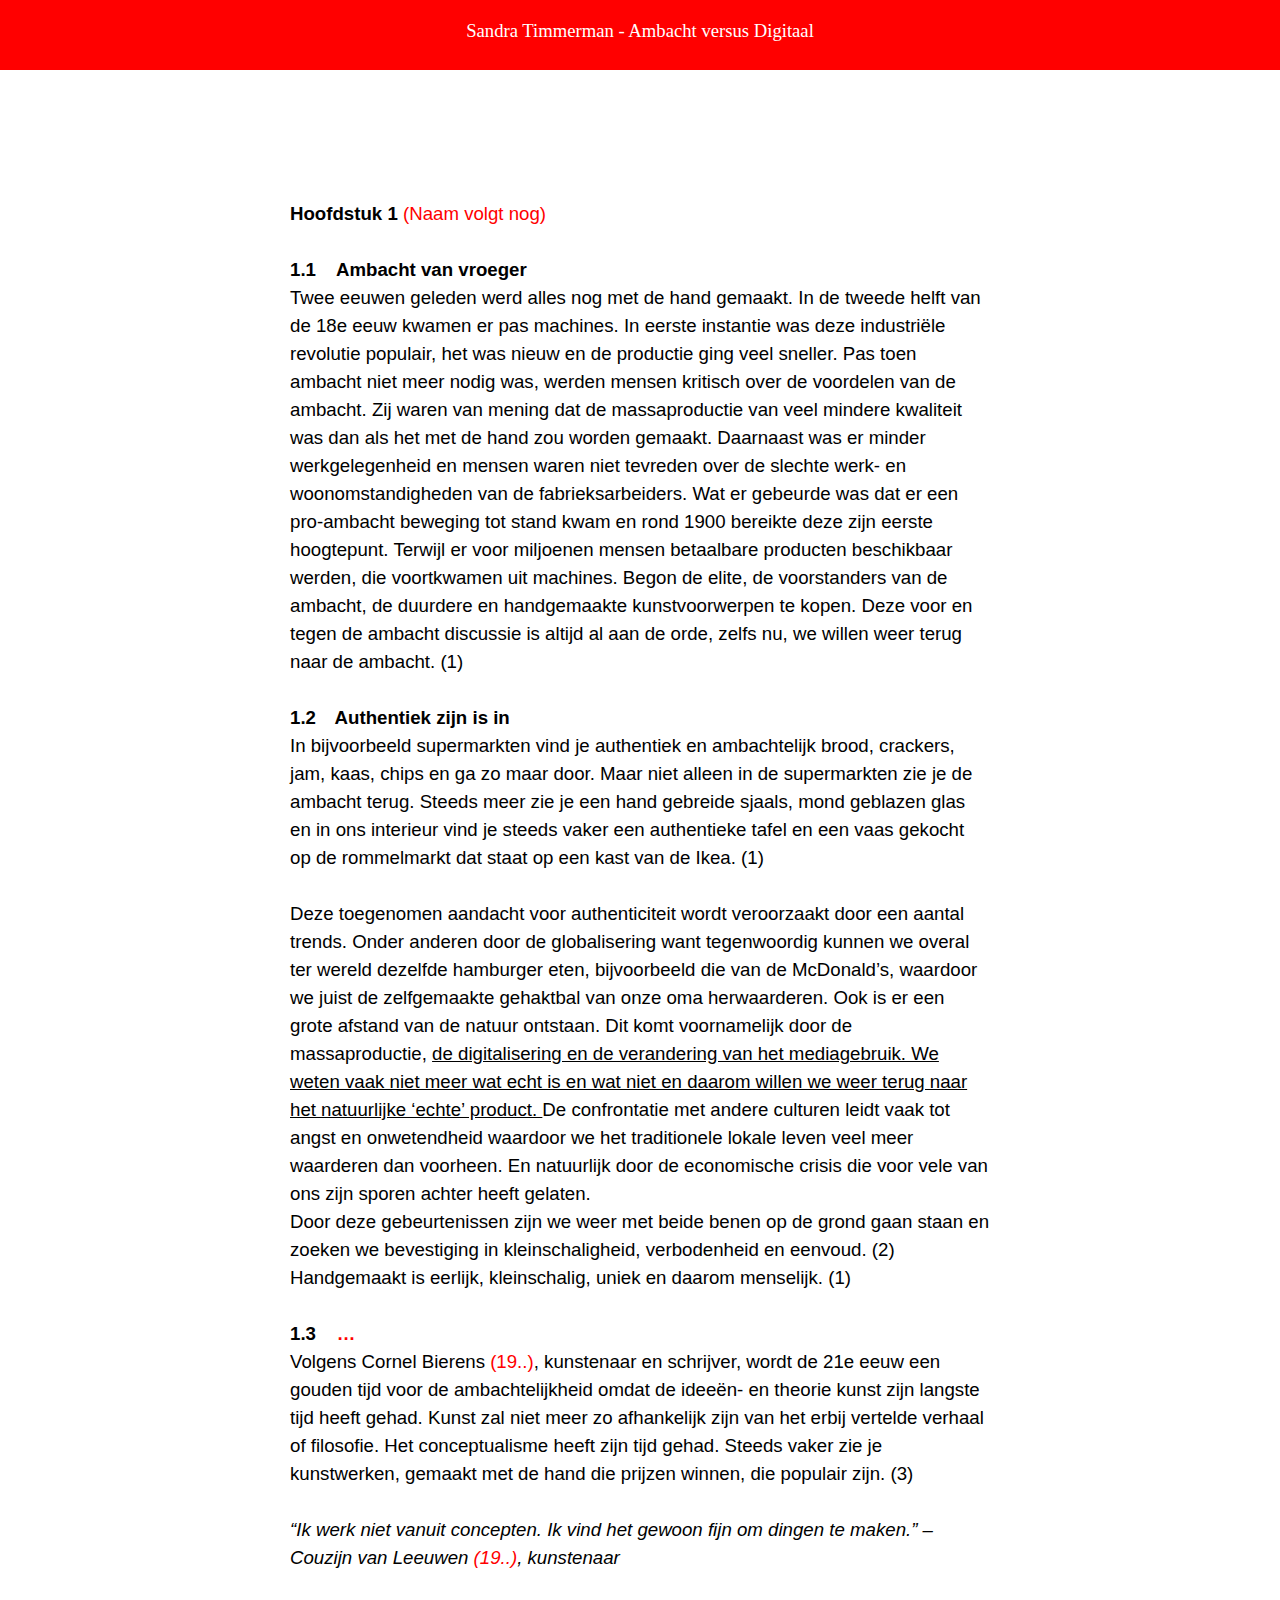
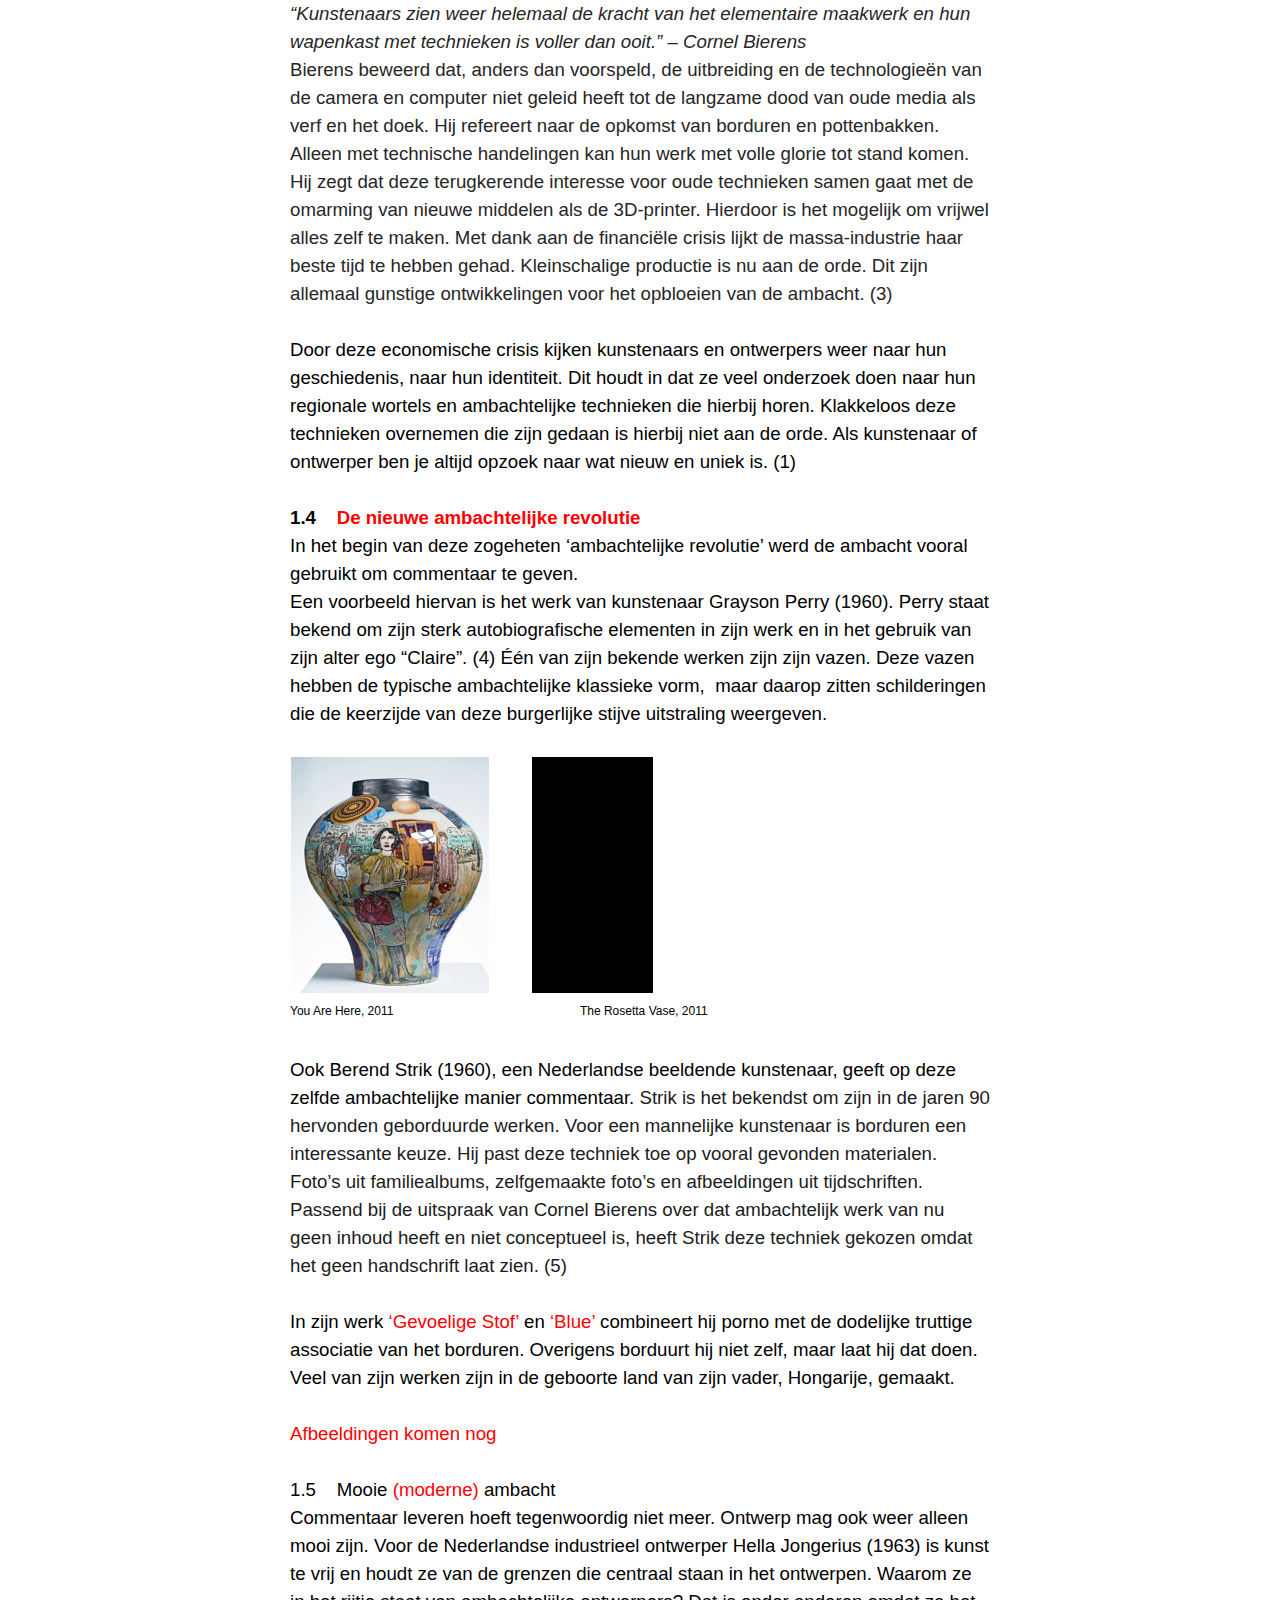
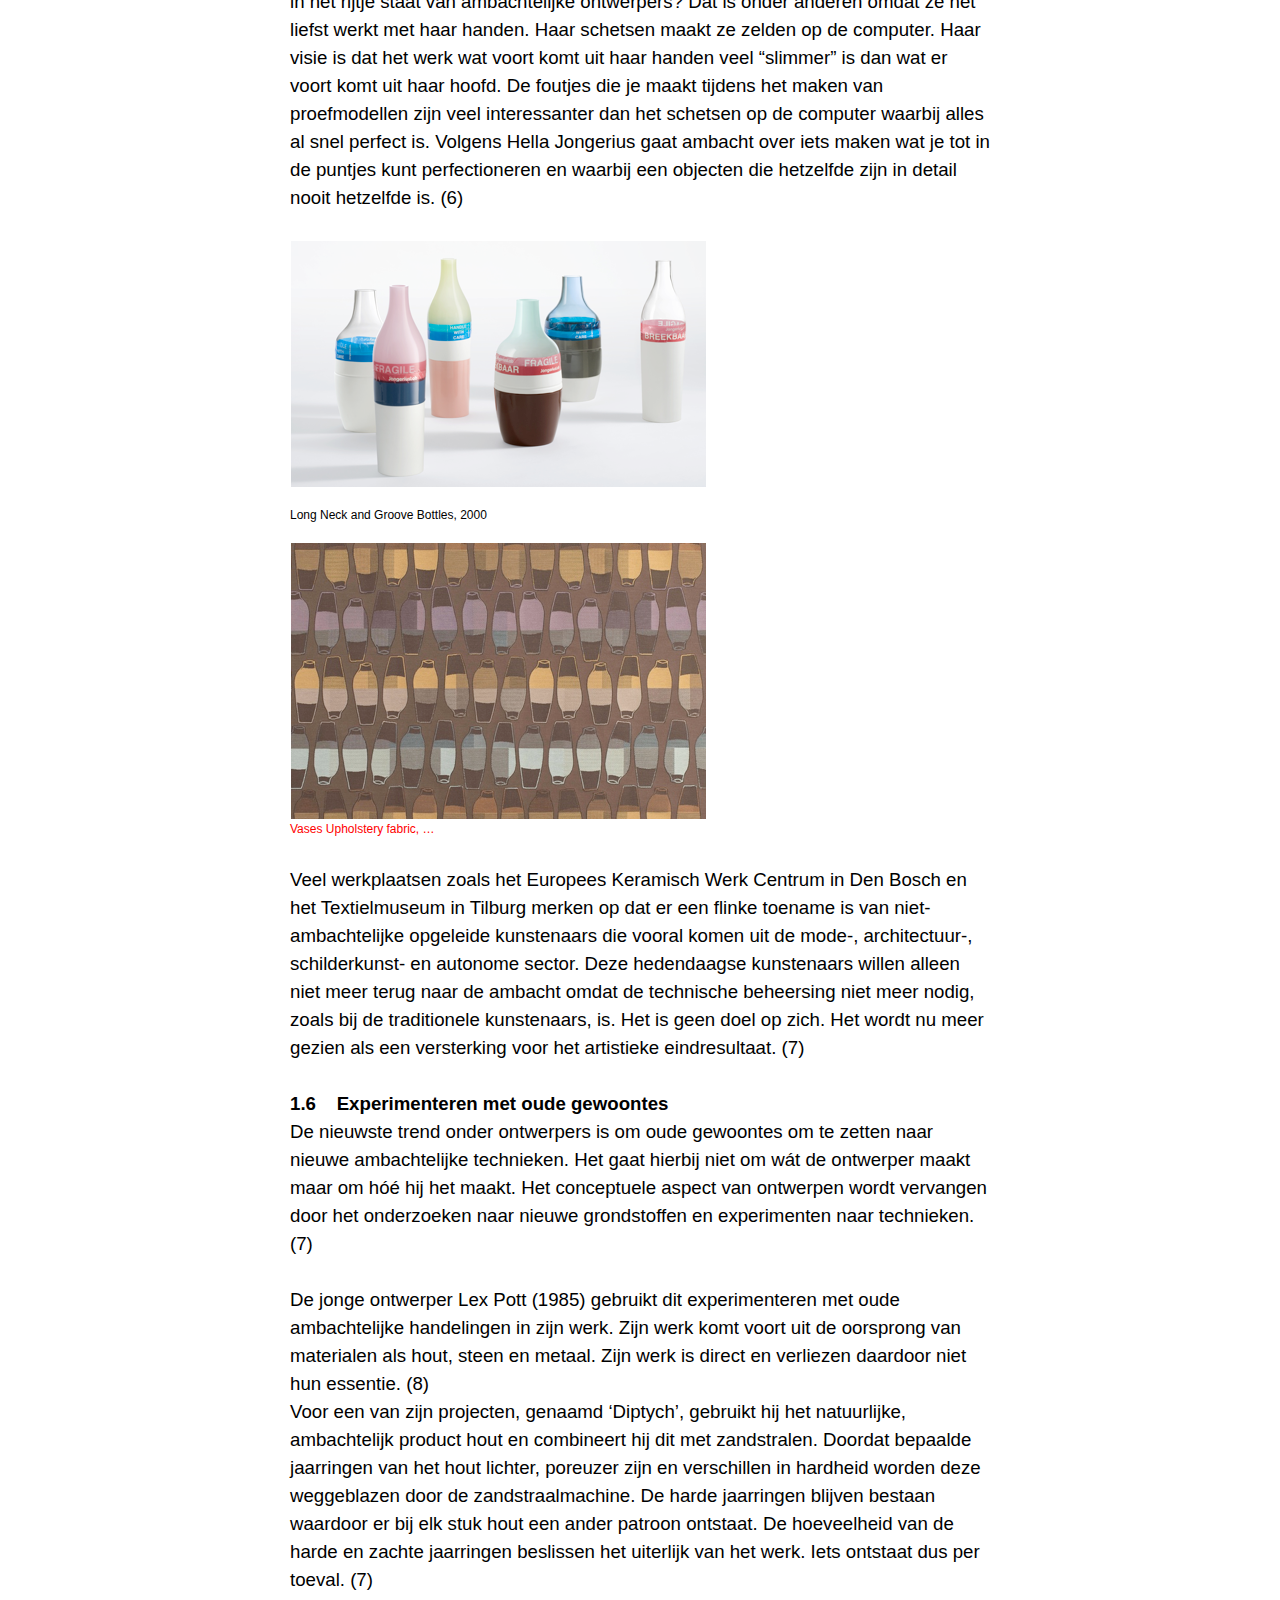
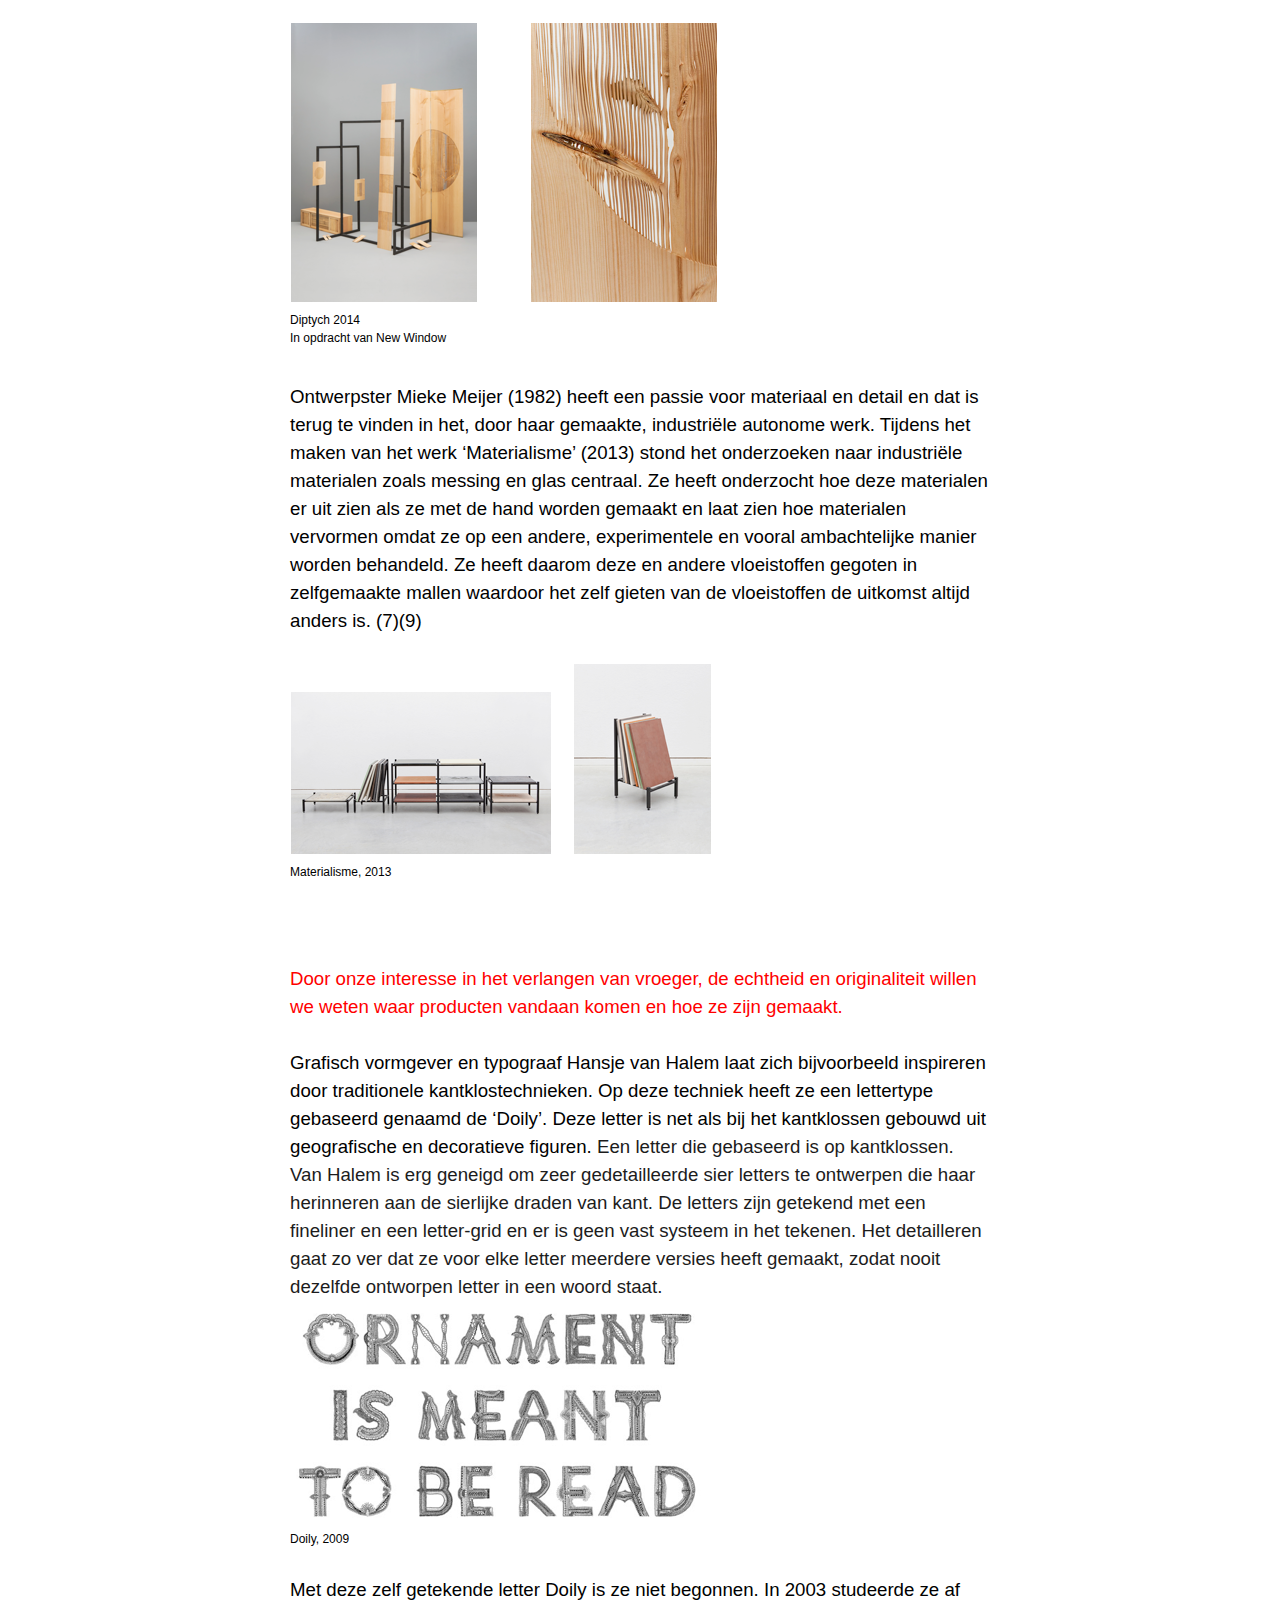
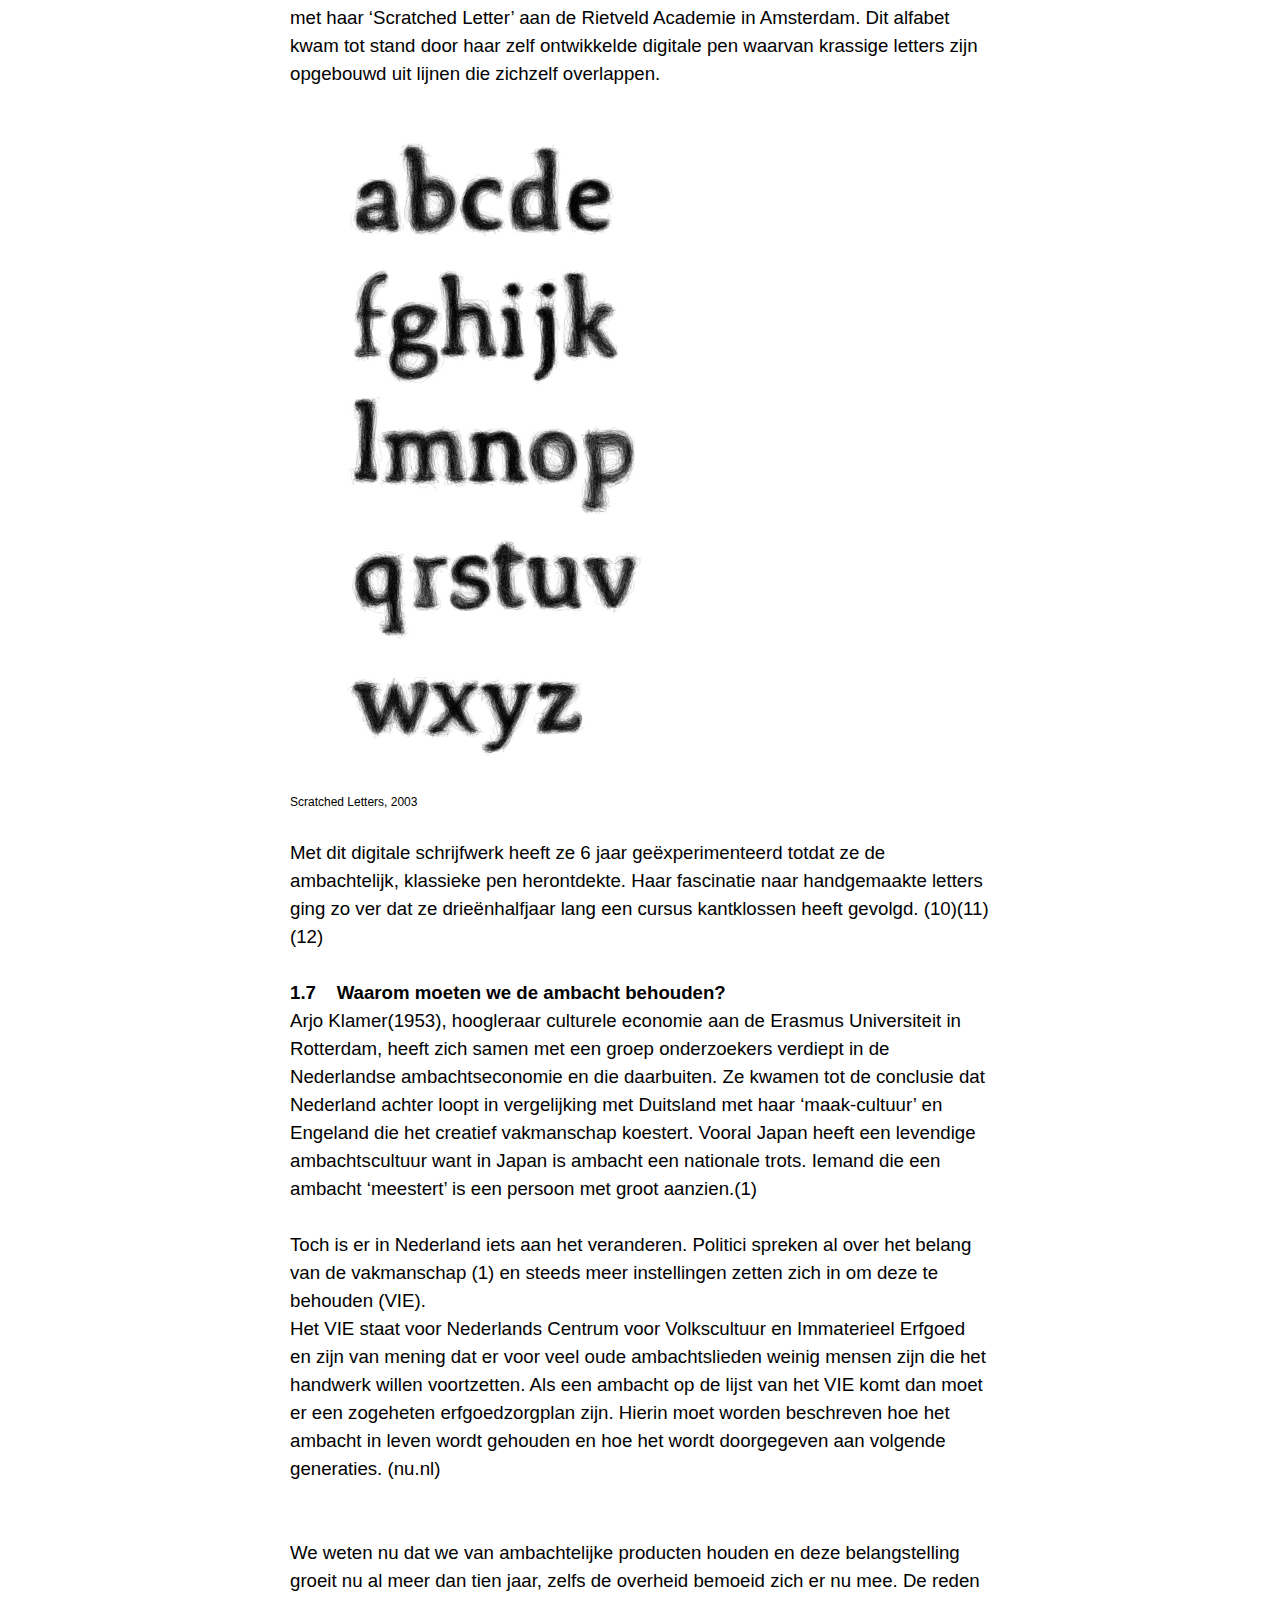
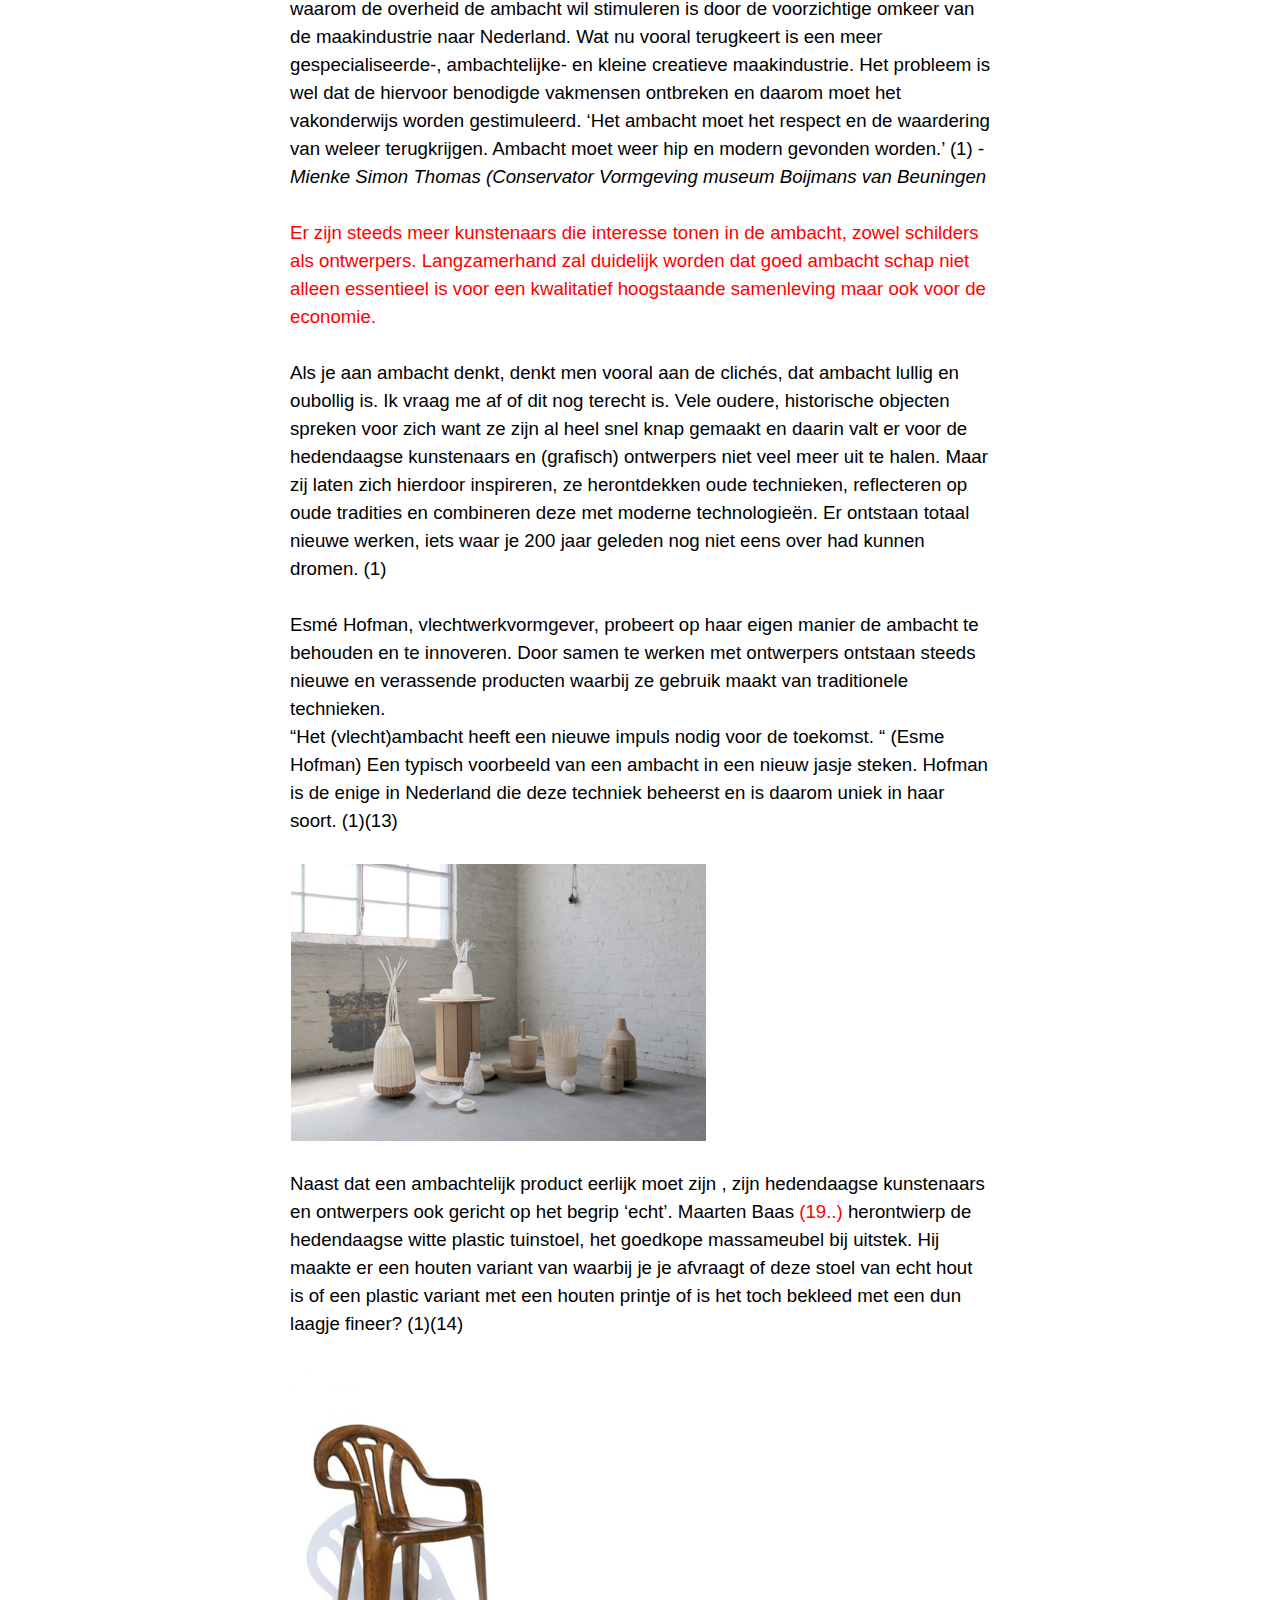
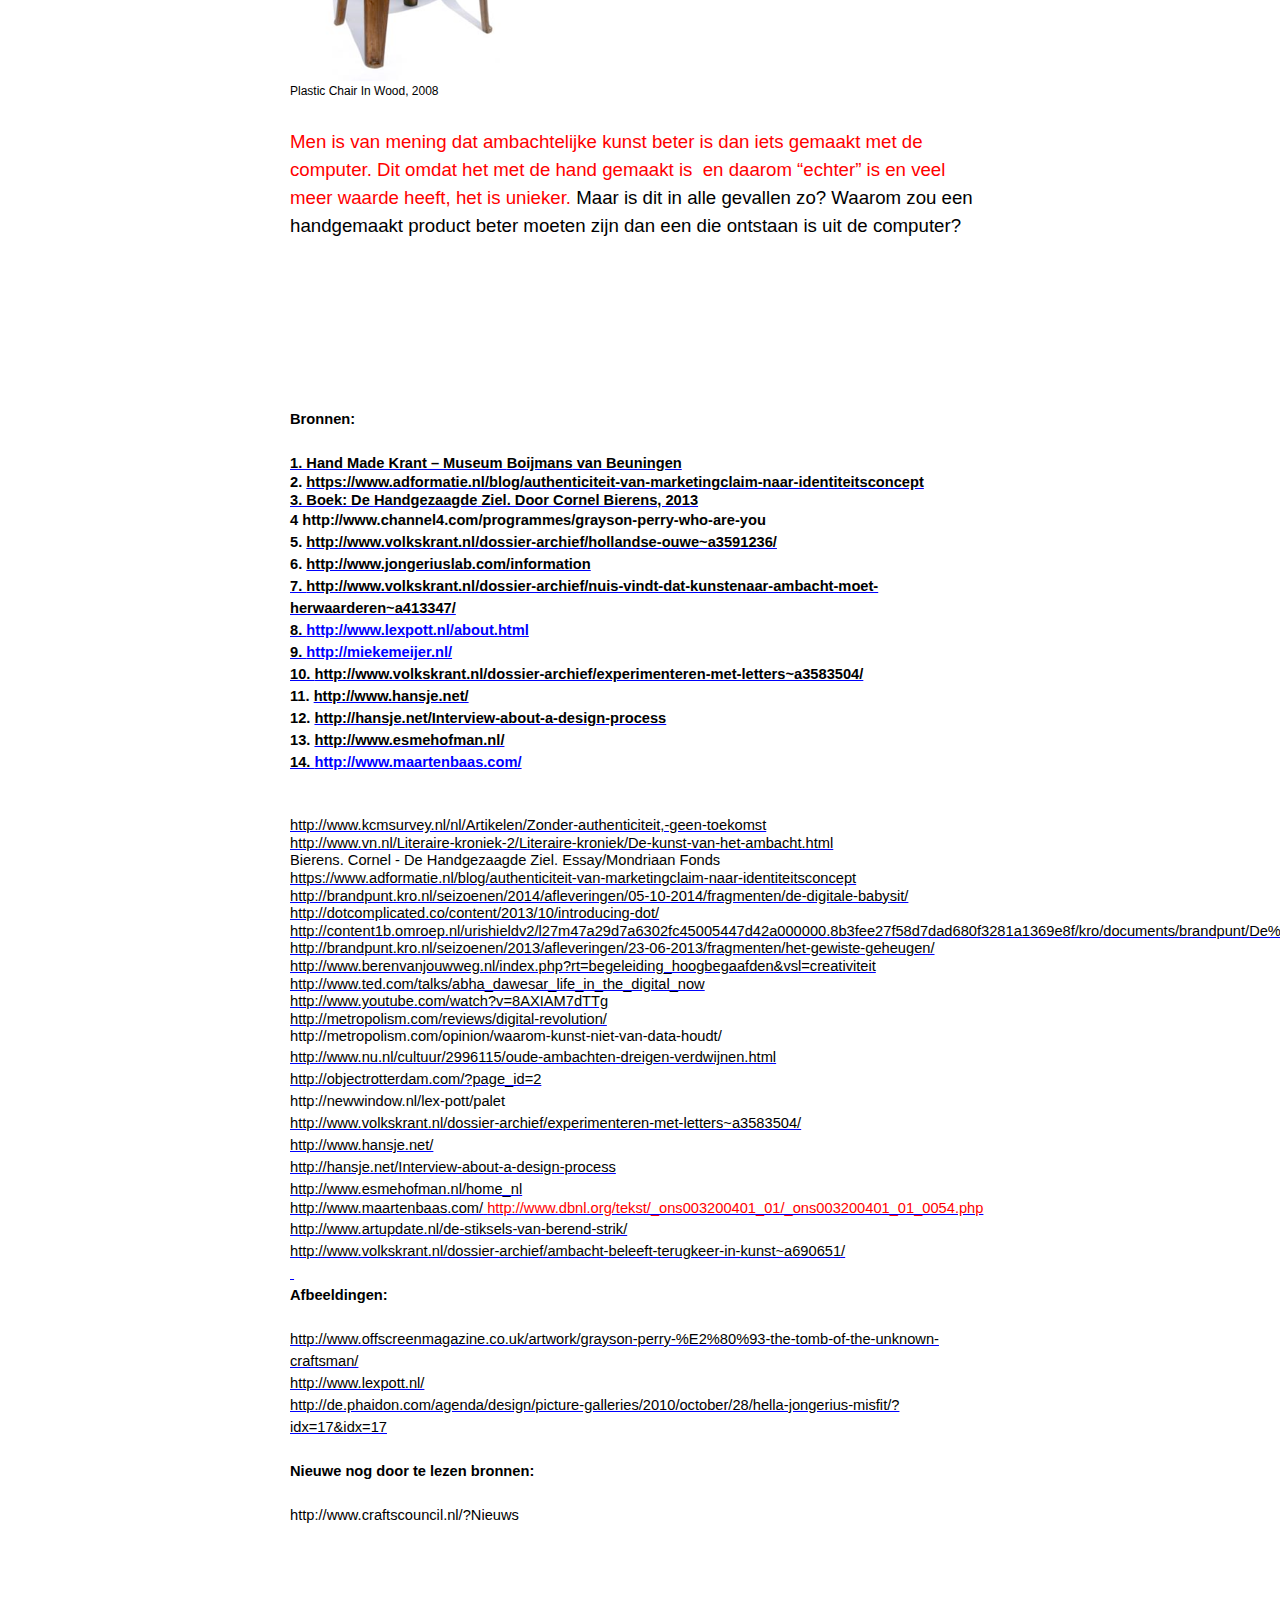
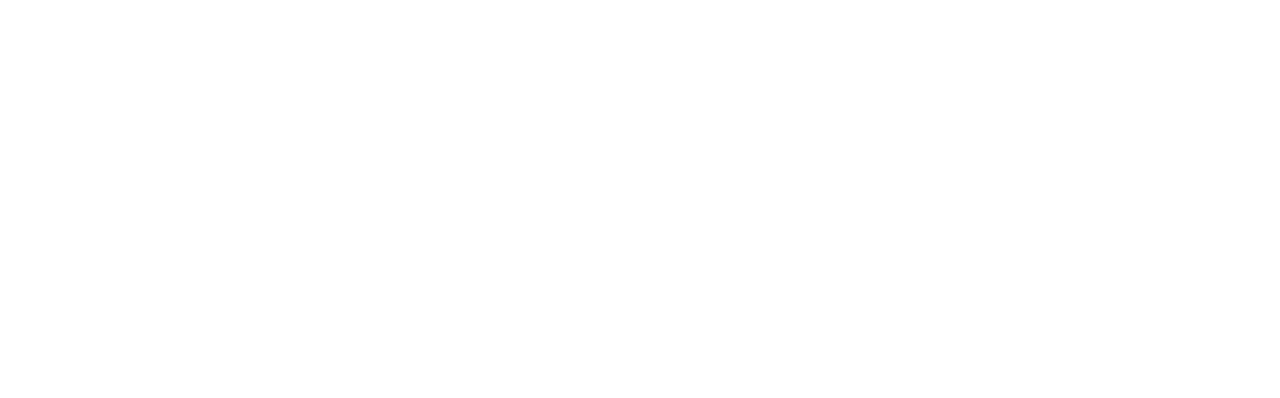
==== commit 9d4606eb: "done" ====
--- a/index.html
+++ b/index.html
@@ -1,909 +1,918 @@
-<html>
-    <head>
-        <meta name="Title" content="Sandra Timmerman - AmbachtvsDigitaal">
-            <meta name="Keywords" content="">
-                <meta http-equiv="Content-Type" content="text/html; charset=macintosh">
-                    <link rel="Original-File" href="file://localhost/Users/sandra/Desktop/KABK/THESIS/Hoofdstukken/Hoofdstuk%201%20-%20Authentiek%20zijn%20is%20in.docx">
-                        <meta name="ProgId" content="Word.Document">
-                            <meta name="Generator" content="Microsoft Word 14">
-                                <meta name="Originator" content="Microsoft Word 14">
-                                    <link rel="File-List" href="Word%20Work%20File%20D_1_files/filelist.xml">
-                                        <link rel="Edit-Time-Data" href="Word%20Work%20File%20D_1_files/editdata.mso">
-                                            <!--[if !mso]>
-                                             <style>
-                                             v\:* {behavior:url(#default#VML);}
-                                             o\:* {behavior:url(#default#VML);}
-                                             w\:* {behavior:url(#default#VML);}
-                                             .shape {behavior:url(#default#VML);}
-                                             </style>
-                                             <![endif]--><!--[if gte mso 9]><xml>
-                                                          <o:DocumentProperties>
-                                                          <o:Author>s</o:Author>
-                                                          <o:LastAuthor>s</o:LastAuthor>
-                                                          <o:Revision>49</o:Revision>
-                                                          <o:TotalTime>1225</o:TotalTime>
-                                                          <o:Created>2014-11-09T12:01:00Z</o:Created>
-                                                          <o:LastSaved>2014-11-14T13:54:00Z</o:LastSaved>
-                                                          <o:Pages>4</o:Pages>
-                                                          <o:Words>3004</o:Words>
-                                                          <o:Characters>17128</o:Characters>
-                                                          <o:Lines>142</o:Lines>
-                                                          <o:Paragraphs>40</o:Paragraphs>
-                                                          <o:CharactersWithSpaces>20092</o:CharactersWithSpaces>
-                                                          <o:Version>14.0</o:Version>
-                                                          </o:DocumentProperties>
-                                                          <o:OfficeDocumentSettings>
-                                                          <o:AllowPNG/>
-                                                          </o:OfficeDocumentSettings>
-                                                          </xml><![endif]-->
-                                             <link rel="themeData" href="Word%20Work%20File%20D_1_files/themedata.xml">
-                                                 <!--[if gte mso 9]><xml>
-                                                  <w:WordDocument>
-                                                  <w:View>Print</w:View>
-                                                  <w:TrackMoves>false</w:TrackMoves>
-                                                  <w:TrackFormatting/>
-                                                  <w:PunctuationKerning/>
-                                                  <w:ValidateAgainstSchemas/>
-                                                  <w:SaveIfXMLInvalid>false</w:SaveIfXMLInvalid>
-                                                  <w:IgnoreMixedContent>false</w:IgnoreMixedContent>
-                                                  <w:AlwaysShowPlaceholderText>false</w:AlwaysShowPlaceholderText>
-                                                  <w:DoNotPromoteQF/>
-                                                  <w:LidThemeOther>EN-US</w:LidThemeOther>
-                                                  <w:LidThemeAsian>JA</w:LidThemeAsian>
-                                                  <w:LidThemeComplexScript>X-NONE</w:LidThemeComplexScript>
-                                                  <w:Compatibility>
-                                                  <w:BreakWrappedTables/>
-                                                  <w:SnapToGridInCell/>
-                                                  <w:WrapTextWithPunct/>
-                                                  <w:UseAsianBreakRules/>
-                                                  <w:DontGrowAutofit/>
-                                                  <w:SplitPgBreakAndParaMark/>
-                                                  <w:EnableOpenTypeKerning/>
-                                                  <w:DontFlipMirrorIndents/>
-                                                  <w:OverrideTableStyleHps/>
-                                                  <w:UseFELayout/>
-                                                  </w:Compatibility>
-                                                  <m:mathPr>
-                                                  <m:mathFont m:val="Cambria Math"/>
-                                                  <m:brkBin m:val="before"/>
-                                                  <m:brkBinSub m:val="&#45;-"/>
-                                                  <m:smallFrac m:val="off"/>
-                                                  <m:dispDef/>
-                                                  <m:lMargin m:val="0"/>
-                                                  <m:rMargin m:val="0"/>
-                                                  <m:defJc m:val="centerGroup"/>
-                                                  <m:wrapIndent m:val="1440"/>
-                                                  <m:intLim m:val="subSup"/>
-                                                  <m:naryLim m:val="undOvr"/>
-                                                  </m:mathPr></w:WordDocument>
-                                                  </xml><![endif]--><!--[if gte mso 9]><xml>
-                                                                     <w:LatentStyles DefLockedState="false" DefUnhideWhenUsed="true"
-                                                                     DefSemiHidden="true" DefQFormat="false" DefPriority="99"
-                                                                     LatentStyleCount="276">
-                                                                     <w:LsdException Locked="false" Priority="0" SemiHidden="false"
-                                                                     UnhideWhenUsed="false" QFormat="true" Name="Normal"/>
-                                                                     <w:LsdException Locked="false" Priority="9" SemiHidden="false"
-                                                                     UnhideWhenUsed="false" QFormat="true" Name="heading 1"/>
-                                                                     <w:LsdException Locked="false" Priority="9" QFormat="true" Name="heading 2"/>
-                                                                     <w:LsdException Locked="false" Priority="9" QFormat="true" Name="heading 3"/>
-                                                                     <w:LsdException Locked="false" Priority="9" QFormat="true" Name="heading 4"/>
-                                                                     <w:LsdException Locked="false" Priority="9" QFormat="true" Name="heading 5"/>
-                                                                     <w:LsdException Locked="false" Priority="9" QFormat="true" Name="heading 6"/>
-                                                                     <w:LsdException Locked="false" Priority="9" QFormat="true" Name="heading 7"/>
-                                                                     <w:LsdException Locked="false" Priority="9" QFormat="true" Name="heading 8"/>
-                                                                     <w:LsdException Locked="false" Priority="9" QFormat="true" Name="heading 9"/>
-                                                                     <w:LsdException Locked="false" Priority="39" Name="toc 1"/>
-                                                                     <w:LsdException Locked="false" Priority="39" Name="toc 2"/>
-                                                                     <w:LsdException Locked="false" Priority="39" Name="toc 3"/>
-                                                                     <w:LsdException Locked="false" Priority="39" Name="toc 4"/>
-                                                                     <w:LsdException Locked="false" Priority="39" Name="toc 5"/>
-                                                                     <w:LsdException Locked="false" Priority="39" Name="toc 6"/>
-                                                                     <w:LsdException Locked="false" Priority="39" Name="toc 7"/>
-                                                                     <w:LsdException Locked="false" Priority="39" Name="toc 8"/>
-                                                                     <w:LsdException Locked="false" Priority="39" Name="toc 9"/>
-                                                                     <w:LsdException Locked="false" Priority="35" QFormat="true" Name="caption"/>
-                                                                     <w:LsdException Locked="false" Priority="10" SemiHidden="false"
-                                                                     UnhideWhenUsed="false" QFormat="true" Name="Title"/>
-                                                                     <w:LsdException Locked="false" Priority="1" Name="Default Paragraph Font"/>
-                                                                     <w:LsdException Locked="false" Priority="11" SemiHidden="false"
-                                                                     UnhideWhenUsed="false" QFormat="true" Name="Subtitle"/>
-                                                                     <w:LsdException Locked="false" Priority="22" SemiHidden="false"
-                                                                     UnhideWhenUsed="false" QFormat="true" Name="Strong"/>
-                                                                     <w:LsdException Locked="false" Priority="20" SemiHidden="false"
-                                                                     UnhideWhenUsed="false" QFormat="true" Name="Emphasis"/>
-                                                                     <w:LsdException Locked="false" Priority="59" SemiHidden="false"
-                                                                     UnhideWhenUsed="false" Name="Table Grid"/>
-                                                                     <w:LsdException Locked="false" UnhideWhenUsed="false" Name="Placeholder Text"/>
-                                                                     <w:LsdException Locked="false" Priority="1" SemiHidden="false"
-                                                                     UnhideWhenUsed="false" QFormat="true" Name="No Spacing"/>
-                                                                     <w:LsdException Locked="false" Priority="60" SemiHidden="false"
-                                                                     UnhideWhenUsed="false" Name="Light Shading"/>
-                                                                     <w:LsdException Locked="false" Priority="61" SemiHidden="false"
-                                                                     UnhideWhenUsed="false" Name="Light List"/>
-                                                                     <w:LsdException Locked="false" Priority="62" SemiHidden="false"
-                                                                     UnhideWhenUsed="false" Name="Light Grid"/>
-                                                                     <w:LsdException Locked="false" Priority="63" SemiHidden="false"
-                                                                     UnhideWhenUsed="false" Name="Medium Shading 1"/>
-                                                                     <w:LsdException Locked="false" Priority="64" SemiHidden="false"
-                                                                     UnhideWhenUsed="false" Name="Medium Shading 2"/>
-                                                                     <w:LsdException Locked="false" Priority="65" SemiHidden="false"
-                                                                     UnhideWhenUsed="false" Name="Medium List 1"/>
-                                                                     <w:LsdException Locked="false" Priority="66" SemiHidden="false"
-                                                                     UnhideWhenUsed="false" Name="Medium List 2"/>
-                                                                     <w:LsdException Locked="false" Priority="67" SemiHidden="false"
-                                                                     UnhideWhenUsed="false" Name="Medium Grid 1"/>
-                                                                     <w:LsdException Locked="false" Priority="68" SemiHidden="false"
-                                                                     UnhideWhenUsed="false" Name="Medium Grid 2"/>
-                                                                     <w:LsdException Locked="false" Priority="69" SemiHidden="false"
-                                                                     UnhideWhenUsed="false" Name="Medium Grid 3"/>
-                                                                     <w:LsdException Locked="false" Priority="70" SemiHidden="false"
-                                                                     UnhideWhenUsed="false" Name="Dark List"/>
-                                                                     <w:LsdException Locked="false" Priority="71" SemiHidden="false"
-                                                                     UnhideWhenUsed="false" Name="Colorful Shading"/>
-                                                                     <w:LsdException Locked="false" Priority="72" SemiHidden="false"
-                                                                     UnhideWhenUsed="false" Name="Colorful List"/>
-                                                                     <w:LsdException Locked="false" Priority="73" SemiHidden="false"
-                                                                     UnhideWhenUsed="false" Name="Colorful Grid"/>
-                                                                     <w:LsdException Locked="false" Priority="60" SemiHidden="false"
-                                                                     UnhideWhenUsed="false" Name="Light Shading Accent 1"/>
-                                                                     <w:LsdException Locked="false" Priority="61" SemiHidden="false"
-                                                                     UnhideWhenUsed="false" Name="Light List Accent 1"/>
-                                                                     <w:LsdException Locked="false" Priority="62" SemiHidden="false"
-                                                                     UnhideWhenUsed="false" Name="Light Grid Accent 1"/>
-                                                                     <w:LsdException Locked="false" Priority="63" SemiHidden="false"
-                                                                     UnhideWhenUsed="false" Name="Medium Shading 1 Accent 1"/>
-                                                                     <w:LsdException Locked="false" Priority="64" SemiHidden="false"
-                                                                     UnhideWhenUsed="false" Name="Medium Shading 2 Accent 1"/>
-                                                                     <w:LsdException Locked="false" Priority="65" SemiHidden="false"
-                                                                     UnhideWhenUsed="false" Name="Medium List 1 Accent 1"/>
-                                                                     <w:LsdException Locked="false" UnhideWhenUsed="false" Name="Revision"/>
-                                                                     <w:LsdException Locked="false" Priority="34" SemiHidden="false"
-                                                                     UnhideWhenUsed="false" QFormat="true" Name="List Paragraph"/>
-                                                                     <w:LsdException Locked="false" Priority="29" SemiHidden="false"
-                                                                     UnhideWhenUsed="false" QFormat="true" Name="Quote"/>
-                                                                     <w:LsdException Locked="false" Priority="30" SemiHidden="false"
-                                                                     UnhideWhenUsed="false" QFormat="true" Name="Intense Quote"/>
-                                                                     <w:LsdException Locked="false" Priority="66" SemiHidden="false"
-                                                                     UnhideWhenUsed="false" Name="Medium List 2 Accent 1"/>
-                                                                     <w:LsdException Locked="false" Priority="67" SemiHidden="false"
-                                                                     UnhideWhenUsed="false" Name="Medium Grid 1 Accent 1"/>
-                                                                     <w:LsdException Locked="false" Priority="68" SemiHidden="false"
-                                                                     UnhideWhenUsed="false" Name="Medium Grid 2 Accent 1"/>
-                                                                     <w:LsdException Locked="false" Priority="69" SemiHidden="false"
-                                                                     UnhideWhenUsed="false" Name="Medium Grid 3 Accent 1"/>
-                                                                     <w:LsdException Locked="false" Priority="70" SemiHidden="false"
-                                                                     UnhideWhenUsed="false" Name="Dark List Accent 1"/>
-                                                                     <w:LsdException Locked="false" Priority="71" SemiHidden="false"
-                                                                     UnhideWhenUsed="false" Name="Colorful Shading Accent 1"/>
-                                                                     <w:LsdException Locked="false" Priority="72" SemiHidden="false"
-                                                                     UnhideWhenUsed="false" Name="Colorful List Accent 1"/>
-                                                                     <w:LsdException Locked="false" Priority="73" SemiHidden="false"
-                                                                     UnhideWhenUsed="false" Name="Colorful Grid Accent 1"/>
-                                                                     <w:LsdException Locked="false" Priority="60" SemiHidden="false"
-                                                                     UnhideWhenUsed="false" Name="Light Shading Accent 2"/>
-                                                                     <w:LsdException Locked="false" Priority="61" SemiHidden="false"
-                                                                     UnhideWhenUsed="false" Name="Light List Accent 2"/>
-                                                                     <w:LsdException Locked="false" Priority="62" SemiHidden="false"
-                                                                     UnhideWhenUsed="false" Name="Light Grid Accent 2"/>
-                                                                     <w:LsdException Locked="false" Priority="63" SemiHidden="false"
-                                                                     UnhideWhenUsed="false" Name="Medium Shading 1 Accent 2"/>
-                                                                     <w:LsdException Locked="false" Priority="64" SemiHidden="false"
-                                                                     UnhideWhenUsed="false" Name="Medium Shading 2 Accent 2"/>
-                                                                     <w:LsdException Locked="false" Priority="65" SemiHidden="false"
-                                                                     UnhideWhenUsed="false" Name="Medium List 1 Accent 2"/>
-                                                                     <w:LsdException Locked="false" Priority="66" SemiHidden="false"
-                                                                     UnhideWhenUsed="false" Name="Medium List 2 Accent 2"/>
-                                                                     <w:LsdException Locked="false" Priority="67" SemiHidden="false"
-                                                                     UnhideWhenUsed="false" Name="Medium Grid 1 Accent 2"/>
-                                                                     <w:LsdException Locked="false" Priority="68" SemiHidden="false"
-                                                                     UnhideWhenUsed="false" Name="Medium Grid 2 Accent 2"/>
-                                                                     <w:LsdException Locked="false" Priority="69" SemiHidden="false"
-                                                                     UnhideWhenUsed="false" Name="Medium Grid 3 Accent 2"/>
-                                                                     <w:LsdException Locked="false" Priority="70" SemiHidden="false"
-                                                                     UnhideWhenUsed="false" Name="Dark List Accent 2"/>
-                                                                     <w:LsdException Locked="false" Priority="71" SemiHidden="false"
-                                                                     UnhideWhenUsed="false" Name="Colorful Shading Accent 2"/>
-                                                                     <w:LsdException Locked="false" Priority="72" SemiHidden="false"
-                                                                     UnhideWhenUsed="false" Name="Colorful List Accent 2"/>
-                                                                     <w:LsdException Locked="false" Priority="73" SemiHidden="false"
-                                                                     UnhideWhenUsed="false" Name="Colorful Grid Accent 2"/>
-                                                                     <w:LsdException Locked="false" Priority="60" SemiHidden="false"
-                                                                     UnhideWhenUsed="false" Name="Light Shading Accent 3"/>
-                                                                     <w:LsdException Locked="false" Priority="61" SemiHidden="false"
-                                                                     UnhideWhenUsed="false" Name="Light List Accent 3"/>
-                                                                     <w:LsdException Locked="false" Priority="62" SemiHidden="false"
-                                                                     UnhideWhenUsed="false" Name="Light Grid Accent 3"/>
-                                                                     <w:LsdException Locked="false" Priority="63" SemiHidden="false"
-                                                                     UnhideWhenUsed="false" Name="Medium Shading 1 Accent 3"/>
-                                                                     <w:LsdException Locked="false" Priority="64" SemiHidden="false"
-                                                                     UnhideWhenUsed="false" Name="Medium Shading 2 Accent 3"/>
-                                                                     <w:LsdException Locked="false" Priority="65" SemiHidden="false"
-                                                                     UnhideWhenUsed="false" Name="Medium List 1 Accent 3"/>
-                                                                     <w:LsdException Locked="false" Priority="66" SemiHidden="false"
-                                                                     UnhideWhenUsed="false" Name="Medium List 2 Accent 3"/>
-                                                                     <w:LsdException Locked="false" Priority="67" SemiHidden="false"
-                                                                     UnhideWhenUsed="false" Name="Medium Grid 1 Accent 3"/>
-                                                                     <w:LsdException Locked="false" Priority="68" SemiHidden="false"
-                                                                     UnhideWhenUsed="false" Name="Medium Grid 2 Accent 3"/>
-                                                                     <w:LsdException Locked="false" Priority="69" SemiHidden="false"
-                                                                     UnhideWhenUsed="false" Name="Medium Grid 3 Accent 3"/>
-                                                                     <w:LsdException Locked="false" Priority="70" SemiHidden="false"
-                                                                     UnhideWhenUsed="false" Name="Dark List Accent 3"/>
-                                                                     <w:LsdException Locked="false" Priority="71" SemiHidden="false"
-                                                                     UnhideWhenUsed="false" Name="Colorful Shading Accent 3"/>
-                                                                     <w:LsdException Locked="false" Priority="72" SemiHidden="false"
-                                                                     UnhideWhenUsed="false" Name="Colorful List Accent 3"/>
-                                                                     <w:LsdException Locked="false" Priority="73" SemiHidden="false"
-                                                                     UnhideWhenUsed="false" Name="Colorful Grid Accent 3"/>
-                                                                     <w:LsdException Locked="false" Priority="60" SemiHidden="false"
-                                                                     UnhideWhenUsed="false" Name="Light Shading Accent 4"/>
-                                                                     <w:LsdException Locked="false" Priority="61" SemiHidden="false"
-                                                                     UnhideWhenUsed="false" Name="Light List Accent 4"/>
-                                                                     <w:LsdException Locked="false" Priority="62" SemiHidden="false"
-                                                                     UnhideWhenUsed="false" Name="Light Grid Accent 4"/>
-                                                                     <w:LsdException Locked="false" Priority="63" SemiHidden="false"
-                                                                     UnhideWhenUsed="false" Name="Medium Shading 1 Accent 4"/>
-                                                                     <w:LsdException Locked="false" Priority="64" SemiHidden="false"
-                                                                     UnhideWhenUsed="false" Name="Medium Shading 2 Accent 4"/>
-                                                                     <w:LsdException Locked="false" Priority="65" SemiHidden="false"
-                                                                     UnhideWhenUsed="false" Name="Medium List 1 Accent 4"/>
-                                                                     <w:LsdException Locked="false" Priority="66" SemiHidden="false"
-                                                                     UnhideWhenUsed="false" Name="Medium List 2 Accent 4"/>
-                                                                     <w:LsdException Locked="false" Priority="67" SemiHidden="false"
-                                                                     UnhideWhenUsed="false" Name="Medium Grid 1 Accent 4"/>
-                                                                     <w:LsdException Locked="false" Priority="68" SemiHidden="false"
-                                                                     UnhideWhenUsed="false" Name="Medium Grid 2 Accent 4"/>
-                                                                     <w:LsdException Locked="false" Priority="69" SemiHidden="false"
-                                                                     UnhideWhenUsed="false" Name="Medium Grid 3 Accent 4"/>
-                                                                     <w:LsdException Locked="false" Priority="70" SemiHidden="false"
-                                                                     UnhideWhenUsed="false" Name="Dark List Accent 4"/>
-                                                                     <w:LsdException Locked="false" Priority="71" SemiHidden="false"
-                                                                     UnhideWhenUsed="false" Name="Colorful Shading Accent 4"/>
-                                                                     <w:LsdException Locked="false" Priority="72" SemiHidden="false"
-                                                                     UnhideWhenUsed="false" Name="Colorful List Accent 4"/>
-                                                                     <w:LsdException Locked="false" Priority="73" SemiHidden="false"
-                                                                     UnhideWhenUsed="false" Name="Colorful Grid Accent 4"/>
-                                                                     <w:LsdException Locked="false" Priority="60" SemiHidden="false"
-                                                                     UnhideWhenUsed="false" Name="Light Shading Accent 5"/>
-                                                                     <w:LsdException Locked="false" Priority="61" SemiHidden="false"
-                                                                     UnhideWhenUsed="false" Name="Light List Accent 5"/>
-                                                                     <w:LsdException Locked="false" Priority="62" SemiHidden="false"
-                                                                     UnhideWhenUsed="false" Name="Light Grid Accent 5"/>
-                                                                     <w:LsdException Locked="false" Priority="63" SemiHidden="false"
-                                                                     UnhideWhenUsed="false" Name="Medium Shading 1 Accent 5"/>
-                                                                     <w:LsdException Locked="false" Priority="64" SemiHidden="false"
-                                                                     UnhideWhenUsed="false" Name="Medium Shading 2 Accent 5"/>
-                                                                     <w:LsdException Locked="false" Priority="65" SemiHidden="false"
-                                                                     UnhideWhenUsed="false" Name="Medium List 1 Accent 5"/>
-                                                                     <w:LsdException Locked="false" Priority="66" SemiHidden="false"
-                                                                     UnhideWhenUsed="false" Name="Medium List 2 Accent 5"/>
-                                                                     <w:LsdException Locked="false" Priority="67" SemiHidden="false"
-                                                                     UnhideWhenUsed="false" Name="Medium Grid 1 Accent 5"/>
-                                                                     <w:LsdException Locked="false" Priority="68" SemiHidden="false"
-                                                                     UnhideWhenUsed="false" Name="Medium Grid 2 Accent 5"/>
-                                                                     <w:LsdException Locked="false" Priority="69" SemiHidden="false"
-                                                                     UnhideWhenUsed="false" Name="Medium Grid 3 Accent 5"/>
-                                                                     <w:LsdException Locked="false" Priority="70" SemiHidden="false"
-                                                                     UnhideWhenUsed="false" Name="Dark List Accent 5"/>
-                                                                     <w:LsdException Locked="false" Priority="71" SemiHidden="false"
-                                                                     UnhideWhenUsed="false" Name="Colorful Shading Accent 5"/>
-                                                                     <w:LsdException Locked="false" Priority="72" SemiHidden="false"
-                                                                     UnhideWhenUsed="false" Name="Colorful List Accent 5"/>
-                                                                     <w:LsdException Locked="false" Priority="73" SemiHidden="false"
-                                                                     UnhideWhenUsed="false" Name="Colorful Grid Accent 5"/>
-                                                                     <w:LsdException Locked="false" Priority="60" SemiHidden="false"
-                                                                     UnhideWhenUsed="false" Name="Light Shading Accent 6"/>
-                                                                     <w:LsdException Locked="false" Priority="61" SemiHidden="false"
-                                                                     UnhideWhenUsed="false" Name="Light List Accent 6"/>
-                                                                     <w:LsdException Locked="false" Priority="62" SemiHidden="false"
-                                                                     UnhideWhenUsed="false" Name="Light Grid Accent 6"/>
-                                                                     <w:LsdException Locked="false" Priority="63" SemiHidden="false"
-                                                                     UnhideWhenUsed="false" Name="Medium Shading 1 Accent 6"/>
-                                                                     <w:LsdException Locked="false" Priority="64" SemiHidden="false"
-                                                                     UnhideWhenUsed="false" Name="Medium Shading 2 Accent 6"/>
-                                                                     <w:LsdException Locked="false" Priority="65" SemiHidden="false"
-                                                                     UnhideWhenUsed="false" Name="Medium List 1 Accent 6"/>
-                                                                     <w:LsdException Locked="false" Priority="66" SemiHidden="false"
-                                                                     UnhideWhenUsed="false" Name="Medium List 2 Accent 6"/>
-                                                                     <w:LsdException Locked="false" Priority="67" SemiHidden="false"
-                                                                     UnhideWhenUsed="false" Name="Medium Grid 1 Accent 6"/>
-                                                                     <w:LsdException Locked="false" Priority="68" SemiHidden="false"
-                                                                     UnhideWhenUsed="false" Name="Medium Grid 2 Accent 6"/>
-                                                                     <w:LsdException Locked="false" Priority="69" SemiHidden="false"
-                                                                     UnhideWhenUsed="false" Name="Medium Grid 3 Accent 6"/>
-                                                                     <w:LsdException Locked="false" Priority="70" SemiHidden="false"
-                                                                     UnhideWhenUsed="false" Name="Dark List Accent 6"/>
-                                                                     <w:LsdException Locked="false" Priority="71" SemiHidden="false"
-                                                                     UnhideWhenUsed="false" Name="Colorful Shading Accent 6"/>
-                                                                     <w:LsdException Locked="false" Priority="72" SemiHidden="false"
-                                                                     UnhideWhenUsed="false" Name="Colorful List Accent 6"/>
-                                                                     <w:LsdException Locked="false" Priority="73" SemiHidden="false"
-                                                                     UnhideWhenUsed="false" Name="Colorful Grid Accent 6"/>
-                                                                     <w:LsdException Locked="false" Priority="19" SemiHidden="false"
-                                                                     UnhideWhenUsed="false" QFormat="true" Name="Subtle Emphasis"/>
-                                                                     <w:LsdException Locked="false" Priority="21" SemiHidden="false"
-                                                                     UnhideWhenUsed="false" QFormat="true" Name="Intense Emphasis"/>
-                                                                     <w:LsdException Locked="false" Priority="31" SemiHidden="false"
-                                                                     UnhideWhenUsed="false" QFormat="true" Name="Subtle Reference"/>
-                                                                     <w:LsdException Locked="false" Priority="32" SemiHidden="false"
-                                                                     UnhideWhenUsed="false" QFormat="true" Name="Intense Reference"/>
-                                                                     <w:LsdException Locked="false" Priority="33" SemiHidden="false"
-                                                                     UnhideWhenUsed="false" QFormat="true" Name="Book Title"/>
-                                                                     <w:LsdException Locked="false" Priority="37" Name="Bibliography"/>
-                                                                     <w:LsdException Locked="false" Priority="39" QFormat="true" Name="TOC Heading"/>
-                                                                     </w:LatentStyles>
-                                                                     </xml><![endif]-->
-                                                  <style>
-                                                      <!--
-                                                      /* Font Definitions */
-                                                      @font-face
-                                                      {font-family:Arial;
-                                                          panose-1:2 11 6 4 2 2 2 2 2 4;
-                                                          mso-font-charset:0;
-                                                          mso-generic-font-family:auto;
-                                                          mso-font-pitch:variable;
-                                                          mso-font-signature:3 0 0 0 1 0;}
-                                                  @font-face
-                                                  {font-family:"\FF2D\FF33 \660E\671D";
-                                                      panose-1:0 0 0 0 0 0 0 0 0 0;
-                                                      mso-font-charset:128;
-                                                      mso-generic-font-family:roman;
-                                                      mso-font-format:other;
-                                                      mso-font-pitch:fixed;
-                                                      mso-font-signature:1 134676480 16 0 131072 0;}
-                                                  @font-face
-                                                  {font-family:"\FF2D\FF33 \660E\671D";
-                                                      panose-1:0 0 0 0 0 0 0 0 0 0;
-                                                      mso-font-charset:128;
-                                                      mso-generic-font-family:roman;
-                                                      mso-font-format:other;
-                                                      mso-font-pitch:fixed;
-                                                      mso-font-signature:1 134676480 16 0 131072 0;}
-                                                  @font-face
-                                                  {font-family:Cambria;
-                                                      panose-1:2 4 5 3 5 4 6 3 2 4;
-                                                      mso-font-charset:0;
-                                                      mso-generic-font-family:auto;
-                                                      mso-font-pitch:variable;
-                                                      mso-font-signature:3 0 0 0 1 0;}
-                                                  @font-face
-                                                  {font-family:"Lucida Grande";
-                                                      panose-1:2 11 6 0 4 5 2 2 2 4;
-                                                      mso-font-charset:0;
-                                                      mso-generic-font-family:auto;
-                                                      mso-font-pitch:variable;
-                                                      mso-font-signature:-520090897 1342218751 0 0 447 0;}
-                                                  @font-face
-                                                  {font-family:MinionPro-Regular;
-                                                      panose-1:0 0 0 0 0 0 0 0 0 0;
-                                                      mso-font-alt:"Minion Pro";
-                                                      mso-font-charset:77;
-                                                      mso-generic-font-family:auto;
-                                                      mso-font-format:other;
-                                                      mso-font-pitch:auto;
-                                                      mso-font-signature:3 0 0 0 1 0;}
-                                                  /* Style Definitions */
-                                                  p.MsoNormal, li.MsoNormal, div.MsoNormal
-                                                  {mso-style-unhide:no;
-                                                      mso-style-qformat:yes;
-                                                      mso-style-parent:"";
-                                                      margin:0cm;
-                                                      margin-bottom:.0001pt;
-                                                      mso-pagination:widow-orphan;
-                                                      font-size:12.0pt;
-                                                      font-family:Cambria;
-                                                      mso-ascii-font-family:Cambria;
-                                                      mso-ascii-theme-font:minor-latin;
-                                                      mso-fareast-font-family:"\FF2D\FF33 \660E\671D";
-                                                      mso-fareast-theme-font:minor-fareast;
-                                                      mso-hansi-font-family:Cambria;
-                                                      mso-hansi-theme-font:minor-latin;
-                                                      mso-bidi-font-family:"Times New Roman";
-                                                      mso-bidi-theme-font:minor-bidi;}
-                                                  a:link, span.MsoHyperlink
-                                                  {mso-style-priority:99;
-                                                      color:blue;
-                                                      mso-themecolor:hyperlink;
-                                                      text-decoration:underline;
-                                                      text-underline:single;}
-                                                  a:visited, span.MsoHyperlinkFollowed
-                                                  {mso-style-noshow:yes;
-                                                      mso-style-priority:99;
-                                                      color:purple;
-                                                      mso-themecolor:followedhyperlink;
-                                                      text-decoration:underline;
-                                                      text-underline:single;}
-                                                  p.MsoAcetate, li.MsoAcetate, div.MsoAcetate
-                                                  {mso-style-noshow:yes;
-                                                      mso-style-priority:99;
-                                                      mso-style-link:"Balloon Text Char";
-                                                      margin:0cm;
-                                                      margin-bottom:.0001pt;
-                                                      mso-pagination:widow-orphan;
-                                                      font-size:9.0pt;
-                                                      font-family:"Lucida Grande";
-                                                      mso-fareast-font-family:"\FF2D\FF33 \660E\671D";
-                                                      mso-fareast-theme-font:minor-fareast;
-                                                      mso-bidi-font-family:"Times New Roman";
-                                                      mso-bidi-theme-font:minor-bidi;}
-                                                  p.MsoListParagraph, li.MsoListParagraph, div.MsoListParagraph
-                                                  {mso-style-priority:34;
-                                                      mso-style-unhide:no;
-                                                      mso-style-qformat:yes;
-                                                      margin-top:0cm;
-                                                      margin-right:0cm;
-                                                      margin-bottom:0cm;
-                                                      margin-left:36.0pt;
-                                                      margin-bottom:.0001pt;
-                                                      mso-add-space:auto;
-                                                      mso-pagination:widow-orphan;
-                                                      font-size:12.0pt;
-                                                      font-family:Cambria;
-                                                      mso-ascii-font-family:Cambria;
-                                                      mso-ascii-theme-font:minor-latin;
-                                                      mso-fareast-font-family:"\FF2D\FF33 \660E\671D";
-                                                      mso-fareast-theme-font:minor-fareast;
-                                                      mso-hansi-font-family:Cambria;
-                                                      mso-hansi-theme-font:minor-latin;
-                                                      mso-bidi-font-family:"Times New Roman";
-                                                      mso-bidi-theme-font:minor-bidi;}
-                                                  p.MsoListParagraphCxSpFirst, li.MsoListParagraphCxSpFirst, div.MsoListParagraphCxSpFirst
-                                                  {mso-style-priority:34;
-                                                      mso-style-unhide:no;
-                                                      mso-style-qformat:yes;
-                                                      mso-style-type:export-only;
-                                                      margin-top:0cm;
-                                                      margin-right:0cm;
-                                                      margin-bottom:0cm;
-                                                      margin-left:36.0pt;
-                                                      margin-bottom:.0001pt;
-                                                      mso-add-space:auto;
-                                                      mso-pagination:widow-orphan;
-                                                      font-size:12.0pt;
-                                                      font-family:Cambria;
-                                                      mso-ascii-font-family:Cambria;
-                                                      mso-ascii-theme-font:minor-latin;
-                                                      mso-fareast-font-family:"\FF2D\FF33 \660E\671D";
-                                                      mso-fareast-theme-font:minor-fareast;
-                                                      mso-hansi-font-family:Cambria;
-                                                      mso-hansi-theme-font:minor-latin;
-                                                      mso-bidi-font-family:"Times New Roman";
-                                                      mso-bidi-theme-font:minor-bidi;}
-                                                  p.MsoListParagraphCxSpMiddle, li.MsoListParagraphCxSpMiddle, div.MsoListParagraphCxSpMiddle
-                                                  {mso-style-priority:34;
-                                                      mso-style-unhide:no;
-                                                      mso-style-qformat:yes;
-                                                      mso-style-type:export-only;
-                                                      margin-top:0cm;
-                                                      margin-right:0cm;
-                                                      margin-bottom:0cm;
-                                                      margin-left:36.0pt;
-                                                      margin-bottom:.0001pt;
-                                                      mso-add-space:auto;
-                                                      mso-pagination:widow-orphan;
-                                                      font-size:12.0pt;
-                                                      font-family:Cambria;
-                                                      mso-ascii-font-family:Cambria;
-                                                      mso-ascii-theme-font:minor-latin;
-                                                      mso-fareast-font-family:"\FF2D\FF33 \660E\671D";
-                                                      mso-fareast-theme-font:minor-fareast;
-                                                      mso-hansi-font-family:Cambria;
-                                                      mso-hansi-theme-font:minor-latin;
-                                                      mso-bidi-font-family:"Times New Roman";
-                                                      mso-bidi-theme-font:minor-bidi;}
-                                                  p.MsoListParagraphCxSpLast, li.MsoListParagraphCxSpLast, div.MsoListParagraphCxSpLast
-                                                  {mso-style-priority:34;
-                                                      mso-style-unhide:no;
-                                                      mso-style-qformat:yes;
-                                                      mso-style-type:export-only;
-                                                      margin-top:0cm;
-                                                      margin-right:0cm;
-                                                      margin-bottom:0cm;
-                                                      margin-left:36.0pt;
-                                                      margin-bottom:.0001pt;
-                                                      mso-add-space:auto;
-                                                      mso-pagination:widow-orphan;
-                                                      font-size:12.0pt;
-                                                      font-family:Cambria;
-                                                      mso-ascii-font-family:Cambria;
-                                                      mso-ascii-theme-font:minor-latin;
-                                                      mso-fareast-font-family:"\FF2D\FF33 \660E\671D";
-                                                      mso-fareast-theme-font:minor-fareast;
-                                                      mso-hansi-font-family:Cambria;
-                                                      mso-hansi-theme-font:minor-latin;
-                                                      mso-bidi-font-family:"Times New Roman";
-                                                      mso-bidi-theme-font:minor-bidi;}
-                                                  span.BalloonTextChar
-                                                  {mso-style-name:"Balloon Text Char";
-                                                      mso-style-noshow:yes;
-                                                      mso-style-priority:99;
-                                                      mso-style-unhide:no;
-                                                      mso-style-locked:yes;
-                                                      mso-style-link:"Balloon Text";
-                                                      mso-ansi-font-size:9.0pt;
-                                                      mso-bidi-font-size:9.0pt;
-                                                      font-family:"Lucida Grande";
-                                                      mso-ascii-font-family:"Lucida Grande";
-                                                      mso-hansi-font-family:"Lucida Grande";}
-                                                  p.BasicParagraph, li.BasicParagraph, div.BasicParagraph
-                                                  {mso-style-name:"\[Basic Paragraph\]";
-                                                      mso-style-priority:99;
-                                                      mso-style-unhide:no;
-                                                      margin:0cm;
-                                                      margin-bottom:.0001pt;
-                                                      line-height:120%;
-                                                      mso-pagination:none;
-                                                      mso-layout-grid-align:none;
-                                                      text-autospace:none;
-                                                      font-size:12.0pt;
-                                                      font-family:MinionPro-Regular;
-                                                      mso-fareast-font-family:"\FF2D\FF33 \660E\671D";
-                                                      mso-fareast-theme-font:minor-fareast;
-                                                      mso-bidi-font-family:MinionPro-Regular;
-                                                      color:black;}
-                                                  .MsoChpDefault
-                                                  {mso-style-type:export-only;
-                                                      mso-default-props:yes;
-                                                      font-family:Cambria;
-                                                      mso-ascii-font-family:Cambria;
-                                                      mso-ascii-theme-font:minor-latin;
-                                                      mso-fareast-font-family:"\FF2D\FF33 \660E\671D";
-                                                      mso-fareast-theme-font:minor-fareast;
-                                                      mso-hansi-font-family:Cambria;
-                                                      mso-hansi-theme-font:minor-latin;
-                                                      mso-bidi-font-family:"Times New Roman";
-                                                      mso-bidi-theme-font:minor-bidi;}
-                                                  @page WordSection1
-                                                  {size:595.0pt 842.0pt;
-                                                      margin:72.0pt 90.0pt 72.0pt 90.0pt;
-                                                      mso-header-margin:35.4pt;
-                                                      mso-footer-margin:35.4pt;
-                                                      mso-paper-source:0;}
-                                                  div.WordSection1
-                                                  {page:WordSection1;}
-                                                  /* List Definitions */
-                                                  @list l0
-                                                  {mso-list-id:15817361;
-                                                      mso-list-type:hybrid;
-                                                      mso-list-template-ids:-808842452 67698703 67698713 67698715 67698703 67698713 67698715 67698703 67698713 67698715;}
-                                                  @list l0:level1
-                                                  {mso-level-tab-stop:none;
-                                                      mso-level-number-position:left;
-                                                      text-indent:-18.0pt;}
-                                                  @list l0:level2
-                                                  {mso-level-number-format:alpha-lower;
-                                                      mso-level-tab-stop:none;
-                                                      mso-level-number-position:left;
-                                                      text-indent:-18.0pt;}
-                                                  @list l0:level3
-                                                  {mso-level-number-format:roman-lower;
-                                                      mso-level-tab-stop:none;
-                                                      mso-level-number-position:right;
-                                                      text-indent:-9.0pt;}
-                                                  @list l0:level4
-                                                  {mso-level-tab-stop:none;
-                                                      mso-level-number-position:left;
-                                                      text-indent:-18.0pt;}
-                                                  @list l0:level5
-                                                  {mso-level-number-format:alpha-lower;
-                                                      mso-level-tab-stop:none;
-                                                      mso-level-number-position:left;
-                                                      text-indent:-18.0pt;}
-                                                  @list l0:level6
-                                                  {mso-level-number-format:roman-lower;
-                                                      mso-level-tab-stop:none;
-                                                      mso-level-number-position:right;
-                                                      text-indent:-9.0pt;}
-                                                  @list l0:level7
-                                                  {mso-level-tab-stop:none;
-                                                      mso-level-number-position:left;
-                                                      text-indent:-18.0pt;}
-                                                  @list l0:level8
-                                                  {mso-level-number-format:alpha-lower;
-                                                      mso-level-tab-stop:none;
-                                                      mso-level-number-position:left;
-                                                      text-indent:-18.0pt;}
-                                                  @list l0:level9
-                                                  {mso-level-number-format:roman-lower;
-                                                      mso-level-tab-stop:none;
-                                                      mso-level-number-position:right;
-                                                      text-indent:-9.0pt;}
-                                                  @list l1
-                                                  {mso-list-id:99378833;
-                                                      mso-list-type:hybrid;
-                                                      mso-list-template-ids:-2123197510 996474386 67698713 67698715 67698703 67698713 67698715 67698703 67698713 67698715;}
-                                                  @list l1:level1
-                                                  {mso-level-text:%1;
-                                                      mso-level-tab-stop:none;
-                                                      mso-level-number-position:left;
-                                                      text-indent:-18.0pt;}
-                                                  @list l1:level2
-                                                  {mso-level-number-format:alpha-lower;
-                                                      mso-level-tab-stop:none;
-                                                      mso-level-number-position:left;
-                                                      text-indent:-18.0pt;}
-                                                  @list l1:level3
-                                                  {mso-level-number-format:roman-lower;
-                                                      mso-level-tab-stop:none;
-                                                      mso-level-number-position:right;
-                                                      text-indent:-9.0pt;}
-                                                  @list l1:level4
-                                                  {mso-level-tab-stop:none;
-                                                      mso-level-number-position:left;
-                                                      text-indent:-18.0pt;}
-                                                  @list l1:level5
-                                                  {mso-level-number-format:alpha-lower;
-                                                      mso-level-tab-stop:none;
-                                                      mso-level-number-position:left;
-                                                      text-indent:-18.0pt;}
-                                                  @list l1:level6
-                                                  {mso-level-number-format:roman-lower;
-                                                      mso-level-tab-stop:none;
-                                                      mso-level-number-position:right;
-                                                      text-indent:-9.0pt;}
-                                                  @list l1:level7
-                                                  {mso-level-tab-stop:none;
-                                                      mso-level-number-position:left;
-                                                      text-indent:-18.0pt;}
-                                                  @list l1:level8
-                                                  {mso-level-number-format:alpha-lower;
-                                                      mso-level-tab-stop:none;
-                                                      mso-level-number-position:left;
-                                                      text-indent:-18.0pt;}
-                                                  @list l1:level9
-                                                  {mso-level-number-format:roman-lower;
-                                                      mso-level-tab-stop:none;
-                                                      mso-level-number-position:right;
-                                                      text-indent:-9.0pt;}
-                                                  @list l2
-                                                  {mso-list-id:251622965;
-                                                      mso-list-template-ids:896958186;}
-                                                  @list l2:level1
-                                                  {mso-level-text:%1;
-                                                      mso-level-tab-stop:none;
-                                                      mso-level-number-position:left;
-                                                      margin-left:19.0pt;
-                                                      text-indent:-19.0pt;}
-                                                  @list l2:level2
-                                                  {mso-level-start-at:2;
-                                                      mso-level-text:"%1\.%2";
-                                                      mso-level-tab-stop:none;
-                                                      mso-level-number-position:left;
-                                                      margin-left:36.0pt;
-                                                      text-indent:-36.0pt;}
-                                                  @list l2:level3
-                                                  {mso-level-text:"%1\.%2\.%3";
-                                                      mso-level-tab-stop:none;
-                                                      mso-level-number-position:left;
-                                                      margin-left:36.0pt;
-                                                      text-indent:-36.0pt;}
-                                                  @list l2:level4
-                                                  {mso-level-text:"%1\.%2\.%3\.%4";
-                                                      mso-level-tab-stop:none;
-                                                      mso-level-number-position:left;
-                                                      margin-left:54.0pt;
-                                                      text-indent:-54.0pt;}
-                                                  @list l2:level5
-                                                  {mso-level-text:"%1\.%2\.%3\.%4\.%5";
-                                                      mso-level-tab-stop:none;
-                                                      mso-level-number-position:left;
-                                                      margin-left:72.0pt;
-                                                      text-indent:-72.0pt;}
-                                                  @list l2:level6
-                                                  {mso-level-text:"%1\.%2\.%3\.%4\.%5\.%6";
-                                                      mso-level-tab-stop:none;
-                                                      mso-level-number-position:left;
-                                                      margin-left:72.0pt;
-                                                      text-indent:-72.0pt;}
-                                                  @list l2:level7
-                                                  {mso-level-text:"%1\.%2\.%3\.%4\.%5\.%6\.%7";
-                                                      mso-level-tab-stop:none;
-                                                      mso-level-number-position:left;
-                                                      margin-left:90.0pt;
-                                                      text-indent:-90.0pt;}
-                                                  @list l2:level8
-                                                  {mso-level-text:"%1\.%2\.%3\.%4\.%5\.%6\.%7\.%8";
-                                                      mso-level-tab-stop:none;
-                                                      mso-level-number-position:left;
-                                                      margin-left:90.0pt;
-                                                      text-indent:-90.0pt;}
-                                                  @list l2:level9
-                                                  {mso-level-text:"%1\.%2\.%3\.%4\.%5\.%6\.%7\.%8\.%9";
-                                                      mso-level-tab-stop:none;
-                                                      mso-level-number-position:left;
-                                                      margin-left:108.0pt;
-                                                      text-indent:-108.0pt;}
-                                                  @list l3
-                                                  {mso-list-id:484784921;
-                                                      mso-list-type:hybrid;
-                                                      mso-list-template-ids:-1581878686 -800674806 67698713 67698715 67698703 67698713 67698715 67698703 67698713 67698715;}
-                                                  @list l3:level1
-                                                  {mso-level-text:"\(%1\)";
-                                                      mso-level-tab-stop:none;
-                                                      mso-level-number-position:left;
-                                                      text-indent:-18.0pt;}
-                                                  @list l3:level2
-                                                  {mso-level-number-format:alpha-lower;
-                                                      mso-level-tab-stop:none;
-                                                      mso-level-number-position:left;
-                                                      text-indent:-18.0pt;}
-                                                  @list l3:level3
-                                                  {mso-level-number-format:roman-lower;
-                                                      mso-level-tab-stop:none;
-                                                      mso-level-number-position:right;
-                                                      text-indent:-9.0pt;}
-                                                  @list l3:level4
-                                                  {mso-level-tab-stop:none;
-                                                      mso-level-number-position:left;
-                                                      text-indent:-18.0pt;}
-                                                  @list l3:level5
-                                                  {mso-level-number-format:alpha-lower;
-                                                      mso-level-tab-stop:none;
-                                                      mso-level-number-position:left;
-                                                      text-indent:-18.0pt;}
-                                                  @list l3:level6
-                                                  {mso-level-number-format:roman-lower;
-                                                      mso-level-tab-stop:none;
-                                                      mso-level-number-position:right;
-                                                      text-indent:-9.0pt;}
-                                                  @list l3:level7
-                                                  {mso-level-tab-stop:none;
-                                                      mso-level-number-position:left;
-                                                      text-indent:-18.0pt;}
-                                                  @list l3:level8
-                                                  {mso-level-number-format:alpha-lower;
-                                                      mso-level-tab-stop:none;
-                                                      mso-level-number-position:left;
-                                                      text-indent:-18.0pt;}
-                                                  @list l3:level9
-                                                  {mso-level-number-format:roman-lower;
-                                                      mso-level-tab-stop:none;
-                                                      mso-level-number-position:right;
-                                                      text-indent:-9.0pt;}
-                                                  @list l4
-                                                  {mso-list-id:2071339276;
-                                                      mso-list-type:hybrid;
-                                                      mso-list-template-ids:52440732 2122112290 67698713 67698715 67698703 67698713 67698715 67698703 67698713 67698715;}
-                                                  @list l4:level1
-                                                  {mso-level-text:%1;
-                                                      mso-level-tab-stop:none;
-                                                      mso-level-number-position:left;
-                                                      text-indent:-18.0pt;}
-                                                  @list l4:level2
-                                                  {mso-level-number-format:alpha-lower;
-                                                      mso-level-tab-stop:none;
-                                                      mso-level-number-position:left;
-                                                      text-indent:-18.0pt;}
-                                                  @list l4:level3
-                                                  {mso-level-number-format:roman-lower;
-                                                      mso-level-tab-stop:none;
-                                                      mso-level-number-position:right;
-                                                      text-indent:-9.0pt;}
-                                                  @list l4:level4
-                                                  {mso-level-tab-stop:none;
-                                                      mso-level-number-position:left;
-                                                      text-indent:-18.0pt;}
-                                                  @list l4:level5
-                                                  {mso-level-number-format:alpha-lower;
-                                                      mso-level-tab-stop:none;
-                                                      mso-level-number-position:left;
-                                                      text-indent:-18.0pt;}
-                                                  @list l4:level6
-                                                  {mso-level-number-format:roman-lower;
-                                                      mso-level-tab-stop:none;
-                                                      mso-level-number-position:right;
-                                                      text-indent:-9.0pt;}
-                                                  @list l4:level7
-                                                  {mso-level-tab-stop:none;
-                                                      mso-level-number-position:left;
-                                                      text-indent:-18.0pt;}
-                                                  @list l4:level8
-                                                  {mso-level-number-format:alpha-lower;
-                                                      mso-level-tab-stop:none;
-                                                      mso-level-number-position:left;
-                                                      text-indent:-18.0pt;}
-                                                  @list l4:level9
-                                                  {mso-level-number-format:roman-lower;
-                                                      mso-level-tab-stop:none;
-                                                      mso-level-number-position:right;
-                                                      text-indent:-9.0pt;}
-                                                  @list l5
-                                                  {mso-list-id:2116510204;
-                                                      mso-list-template-ids:124921054;}
-                                                  @list l5:level1
-                                                  {mso-level-text:%1;
-                                                      mso-level-tab-stop:none;
-                                                      mso-level-number-position:left;
-                                                      margin-left:18.0pt;
-                                                      text-indent:-18.0pt;}
-                                                  @list l5:level2
-                                                  {mso-level-text:"%1\.%2";
-                                                      mso-level-tab-stop:none;
-                                                      mso-level-number-position:left;
-                                                      margin-left:18.0pt;
-                                                      text-indent:-18.0pt;}
-                                                  @list l5:level3
-                                                  {mso-level-text:"%1\.%2\.%3";
-                                                      mso-level-tab-stop:none;
-                                                      mso-level-number-position:left;
-                                                      margin-left:36.0pt;
-                                                      text-indent:-36.0pt;}
-                                                  @list l5:level4
-                                                  {mso-level-text:"%1\.%2\.%3\.%4";
-                                                      mso-level-tab-stop:none;
-                                                      mso-level-number-position:left;
-                                                      margin-left:54.0pt;
-                                                      text-indent:-54.0pt;}
-                                                  @list l5:level5
-                                                  {mso-level-text:"%1\.%2\.%3\.%4\.%5";
-                                                      mso-level-tab-stop:none;
-                                                      mso-level-number-position:left;
-                                                      margin-left:54.0pt;
-                                                      text-indent:-54.0pt;}
-                                                  @list l5:level6
-                                                  {mso-level-text:"%1\.%2\.%3\.%4\.%5\.%6";
-                                                      mso-level-tab-stop:none;
-                                                      mso-level-number-position:left;
-                                                      margin-left:72.0pt;
-                                                      text-indent:-72.0pt;}
-                                                  @list l5:level7
-                                                  {mso-level-text:"%1\.%2\.%3\.%4\.%5\.%6\.%7";
-                                                      mso-level-tab-stop:none;
-                                                      mso-level-number-position:left;
-                                                      margin-left:72.0pt;
-                                                      text-indent:-72.0pt;}
-                                                  @list l5:level8
-                                                  {mso-level-text:"%1\.%2\.%3\.%4\.%5\.%6\.%7\.%8";
-                                                      mso-level-tab-stop:none;
-                                                      mso-level-number-position:left;
-                                                      margin-left:90.0pt;
-                                                      text-indent:-90.0pt;}
-                                                  @list l5:level9
-                                                  {mso-level-text:"%1\.%2\.%3\.%4\.%5\.%6\.%7\.%8\.%9";
-                                                      mso-level-tab-stop:none;
-                                                      mso-level-number-position:left;
-                                                      margin-left:90.0pt;
-                                                      text-indent:-90.0pt;}
-                                                  ol
-                                                  {margin-bottom:0cm;}
-                                                  ul
-                                                  {margin-bottom:0cm;}
-                                                  -->
-                                                      </style>
-                                                  <!--[if gte mso 10]>
-                                                   <style>
-                                                   /* Style Definitions */
-                                                   table.MsoNormalTable
-                                                   {mso-style-name:"Table Normal";
-                                                   mso-tstyle-rowband-size:0;
-                                                   mso-tstyle-colband-size:0;
-                                                   mso-style-noshow:yes;
-                                                   mso-style-priority:99;
-                                                   mso-style-parent:"";
-                                                   mso-padding-alt:0cm 5.4pt 0cm 5.4pt;
-                                                   mso-para-margin:0cm;
-                                                   mso-para-margin-bottom:.0001pt;
-                                                   mso-pagination:widow-orphan;
-                                                   font-size:12.0pt;
-                                                   font-family:Cambria;
-                                                   mso-ascii-font-family:Cambria;
-                                                   mso-ascii-theme-font:minor-latin;
-                                                   mso-hansi-font-family:Cambria;
-                                                   mso-hansi-theme-font:minor-latin;}
-                                                   </style>
-                                                   <![endif]--><!--[if gte mso 9]><xml>
-                                                                <o:shapedefaults v:ext="edit" spidmax="1026"/>
-                                                                </xml><![endif]--><!--[if gte mso 9]><xml>
-                                                                                   <o:shapelayout v:ext="edit">
-                                                                                   <o:idmap v:ext="edit" data="1"/>
-                                                                                   </o:shapelayout></xml><![endif]-->
-    </head>
+<html xmlns:v="urn:schemas-microsoft-com:vml"
+xmlns:o="urn:schemas-microsoft-com:office:office"
+xmlns:w="urn:schemas-microsoft-com:office:word"
+xmlns:m="http://schemas.microsoft.com/office/2004/12/omml"
+xmlns:css="http://macVmlSchemaUri" xmlns="http://www.w3.org/TR/REC-html40">
+
+<head>
+<meta name=Title content="">
+<meta name=Keywords content="">
+<meta http-equiv=Content-Type content="text/html; charset=macintosh">
+<meta name=ProgId content=Word.Document>
+<meta name=Generator content="Microsoft Word 14">
+<meta name=Originator content="Microsoft Word 14">
+<link rel=File-List href="content/filelist.xml">
+<link rel=Edit-Time-Data href="content/editdata.mso">
+<!--[if !mso]>
+<style>
+v\:* {behavior:url(#default#VML);}
+o\:* {behavior:url(#default#VML);}
+w\:* {behavior:url(#default#VML);}
+.shape {behavior:url(#default#VML);}
+</style>
+<![endif]--><!--[if gte mso 9]><xml>
+ <o:DocumentProperties>
+  <o:Author>s</o:Author>
+  <o:LastAuthor>s</o:LastAuthor>
+  <o:Revision>2</o:Revision>
+  <o:TotalTime>1229</o:TotalTime>
+  <o:Created>2014-11-22T00:24:00Z</o:Created>
+  <o:LastSaved>2014-11-22T00:24:00Z</o:LastSaved>
+  <o:Pages>2</o:Pages>
+  <o:Words>3004</o:Words>
+  <o:Characters>17128</o:Characters>
+  <o:Lines>142</o:Lines>
+  <o:Paragraphs>40</o:Paragraphs>
+  <o:CharactersWithSpaces>20092</o:CharactersWithSpaces>
+  <o:Version>14.0</o:Version>
+ </o:DocumentProperties>
+ <o:OfficeDocumentSettings>
+  <o:AllowPNG/>
+ </o:OfficeDocumentSettings>
+</xml><![endif]-->
+<link rel=themeData href="content/themedata.xml">
+<!--[if gte mso 9]><xml>
+ <w:WordDocument>
+  <w:SpellingState>Clean</w:SpellingState>
+  <w:GrammarState>Clean</w:GrammarState>
+  <w:TrackMoves>false</w:TrackMoves>
+  <w:TrackFormatting/>
+  <w:PunctuationKerning/>
+  <w:ValidateAgainstSchemas/>
+  <w:SaveIfXMLInvalid>false</w:SaveIfXMLInvalid>
+  <w:IgnoreMixedContent>false</w:IgnoreMixedContent>
+  <w:AlwaysShowPlaceholderText>false</w:AlwaysShowPlaceholderText>
+  <w:DoNotPromoteQF/>
+  <w:LidThemeOther>EN-US</w:LidThemeOther>
+  <w:LidThemeAsian>JA</w:LidThemeAsian>
+  <w:LidThemeComplexScript>X-NONE</w:LidThemeComplexScript>
+  <w:Compatibility>
+   <w:BreakWrappedTables/>
+   <w:SnapToGridInCell/>
+   <w:WrapTextWithPunct/>
+   <w:UseAsianBreakRules/>
+   <w:DontGrowAutofit/>
+   <w:SplitPgBreakAndParaMark/>
+   <w:EnableOpenTypeKerning/>
+   <w:DontFlipMirrorIndents/>
+   <w:OverrideTableStyleHps/>
+   <w:UseFELayout/>
+  </w:Compatibility>
+  <m:mathPr>
+   <m:mathFont m:val="Cambria Math"/>
+   <m:brkBin m:val="before"/>
+   <m:brkBinSub m:val="&#45;-"/>
+   <m:smallFrac m:val="off"/>
+   <m:dispDef/>
+   <m:lMargin m:val="0"/>
+   <m:rMargin m:val="0"/>
+   <m:defJc m:val="centerGroup"/>
+   <m:wrapIndent m:val="1440"/>
+   <m:intLim m:val="subSup"/>
+   <m:naryLim m:val="undOvr"/>
+  </m:mathPr></w:WordDocument>
+</xml><![endif]--><!--[if gte mso 9]><xml>
+ <w:LatentStyles DefLockedState="false" DefUnhideWhenUsed="true"
+  DefSemiHidden="true" DefQFormat="false" DefPriority="99"
+  LatentStyleCount="276">
+  <w:LsdException Locked="false" Priority="0" SemiHidden="false"
+   UnhideWhenUsed="false" QFormat="true" Name="Normal"/>
+  <w:LsdException Locked="false" Priority="9" SemiHidden="false"
+   UnhideWhenUsed="false" QFormat="true" Name="heading 1"/>
+  <w:LsdException Locked="false" Priority="9" QFormat="true" Name="heading 2"/>
+  <w:LsdException Locked="false" Priority="9" QFormat="true" Name="heading 3"/>
+  <w:LsdException Locked="false" Priority="9" QFormat="true" Name="heading 4"/>
+  <w:LsdException Locked="false" Priority="9" QFormat="true" Name="heading 5"/>
+  <w:LsdException Locked="false" Priority="9" QFormat="true" Name="heading 6"/>
+  <w:LsdException Locked="false" Priority="9" QFormat="true" Name="heading 7"/>
+  <w:LsdException Locked="false" Priority="9" QFormat="true" Name="heading 8"/>
+  <w:LsdException Locked="false" Priority="9" QFormat="true" Name="heading 9"/>
+  <w:LsdException Locked="false" Priority="39" Name="toc 1"/>
+  <w:LsdException Locked="false" Priority="39" Name="toc 2"/>
+  <w:LsdException Locked="false" Priority="39" Name="toc 3"/>
+  <w:LsdException Locked="false" Priority="39" Name="toc 4"/>
+  <w:LsdException Locked="false" Priority="39" Name="toc 5"/>
+  <w:LsdException Locked="false" Priority="39" Name="toc 6"/>
+  <w:LsdException Locked="false" Priority="39" Name="toc 7"/>
+  <w:LsdException Locked="false" Priority="39" Name="toc 8"/>
+  <w:LsdException Locked="false" Priority="39" Name="toc 9"/>
+  <w:LsdException Locked="false" Priority="35" QFormat="true" Name="caption"/>
+  <w:LsdException Locked="false" Priority="10" SemiHidden="false"
+   UnhideWhenUsed="false" QFormat="true" Name="Title"/>
+  <w:LsdException Locked="false" Priority="1" Name="Default Paragraph Font"/>
+  <w:LsdException Locked="false" Priority="11" SemiHidden="false"
+   UnhideWhenUsed="false" QFormat="true" Name="Subtitle"/>
+  <w:LsdException Locked="false" Priority="22" SemiHidden="false"
+   UnhideWhenUsed="false" QFormat="true" Name="Strong"/>
+  <w:LsdException Locked="false" Priority="20" SemiHidden="false"
+   UnhideWhenUsed="false" QFormat="true" Name="Emphasis"/>
+  <w:LsdException Locked="false" Priority="59" SemiHidden="false"
+   UnhideWhenUsed="false" Name="Table Grid"/>
+  <w:LsdException Locked="false" UnhideWhenUsed="false" Name="Placeholder Text"/>
+  <w:LsdException Locked="false" Priority="1" SemiHidden="false"
+   UnhideWhenUsed="false" QFormat="true" Name="No Spacing"/>
+  <w:LsdException Locked="false" Priority="60" SemiHidden="false"
+   UnhideWhenUsed="false" Name="Light Shading"/>
+  <w:LsdException Locked="false" Priority="61" SemiHidden="false"
+   UnhideWhenUsed="false" Name="Light List"/>
+  <w:LsdException Locked="false" Priority="62" SemiHidden="false"
+   UnhideWhenUsed="false" Name="Light Grid"/>
+  <w:LsdException Locked="false" Priority="63" SemiHidden="false"
+   UnhideWhenUsed="false" Name="Medium Shading 1"/>
+  <w:LsdException Locked="false" Priority="64" SemiHidden="false"
+   UnhideWhenUsed="false" Name="Medium Shading 2"/>
+  <w:LsdException Locked="false" Priority="65" SemiHidden="false"
+   UnhideWhenUsed="false" Name="Medium List 1"/>
+  <w:LsdException Locked="false" Priority="66" SemiHidden="false"
+   UnhideWhenUsed="false" Name="Medium List 2"/>
+  <w:LsdException Locked="false" Priority="67" SemiHidden="false"
+   UnhideWhenUsed="false" Name="Medium Grid 1"/>
+  <w:LsdException Locked="false" Priority="68" SemiHidden="false"
+   UnhideWhenUsed="false" Name="Medium Grid 2"/>
+  <w:LsdException Locked="false" Priority="69" SemiHidden="false"
+   UnhideWhenUsed="false" Name="Medium Grid 3"/>
+  <w:LsdException Locked="false" Priority="70" SemiHidden="false"
+   UnhideWhenUsed="false" Name="Dark List"/>
+  <w:LsdException Locked="false" Priority="71" SemiHidden="false"
+   UnhideWhenUsed="false" Name="Colorful Shading"/>
+  <w:LsdException Locked="false" Priority="72" SemiHidden="false"
+   UnhideWhenUsed="false" Name="Colorful List"/>
+  <w:LsdException Locked="false" Priority="73" SemiHidden="false"
+   UnhideWhenUsed="false" Name="Colorful Grid"/>
+  <w:LsdException Locked="false" Priority="60" SemiHidden="false"
+   UnhideWhenUsed="false" Name="Light Shading Accent 1"/>
+  <w:LsdException Locked="false" Priority="61" SemiHidden="false"
+   UnhideWhenUsed="false" Name="Light List Accent 1"/>
+  <w:LsdException Locked="false" Priority="62" SemiHidden="false"
+   UnhideWhenUsed="false" Name="Light Grid Accent 1"/>
+  <w:LsdException Locked="false" Priority="63" SemiHidden="false"
+   UnhideWhenUsed="false" Name="Medium Shading 1 Accent 1"/>
+  <w:LsdException Locked="false" Priority="64" SemiHidden="false"
+   UnhideWhenUsed="false" Name="Medium Shading 2 Accent 1"/>
+  <w:LsdException Locked="false" Priority="65" SemiHidden="false"
+   UnhideWhenUsed="false" Name="Medium List 1 Accent 1"/>
+  <w:LsdException Locked="false" UnhideWhenUsed="false" Name="Revision"/>
+  <w:LsdException Locked="false" Priority="34" SemiHidden="false"
+   UnhideWhenUsed="false" QFormat="true" Name="List Paragraph"/>
+  <w:LsdException Locked="false" Priority="29" SemiHidden="false"
+   UnhideWhenUsed="false" QFormat="true" Name="Quote"/>
+  <w:LsdException Locked="false" Priority="30" SemiHidden="false"
+   UnhideWhenUsed="false" QFormat="true" Name="Intense Quote"/>
+  <w:LsdException Locked="false" Priority="66" SemiHidden="false"
+   UnhideWhenUsed="false" Name="Medium List 2 Accent 1"/>
+  <w:LsdException Locked="false" Priority="67" SemiHidden="false"
+   UnhideWhenUsed="false" Name="Medium Grid 1 Accent 1"/>
+  <w:LsdException Locked="false" Priority="68" SemiHidden="false"
+   UnhideWhenUsed="false" Name="Medium Grid 2 Accent 1"/>
+  <w:LsdException Locked="false" Priority="69" SemiHidden="false"
+   UnhideWhenUsed="false" Name="Medium Grid 3 Accent 1"/>
+  <w:LsdException Locked="false" Priority="70" SemiHidden="false"
+   UnhideWhenUsed="false" Name="Dark List Accent 1"/>
+  <w:LsdException Locked="false" Priority="71" SemiHidden="false"
+   UnhideWhenUsed="false" Name="Colorful Shading Accent 1"/>
+  <w:LsdException Locked="false" Priority="72" SemiHidden="false"
+   UnhideWhenUsed="false" Name="Colorful List Accent 1"/>
+  <w:LsdException Locked="false" Priority="73" SemiHidden="false"
+   UnhideWhenUsed="false" Name="Colorful Grid Accent 1"/>
+  <w:LsdException Locked="false" Priority="60" SemiHidden="false"
+   UnhideWhenUsed="false" Name="Light Shading Accent 2"/>
+  <w:LsdException Locked="false" Priority="61" SemiHidden="false"
+   UnhideWhenUsed="false" Name="Light List Accent 2"/>
+  <w:LsdException Locked="false" Priority="62" SemiHidden="false"
+   UnhideWhenUsed="false" Name="Light Grid Accent 2"/>
+  <w:LsdException Locked="false" Priority="63" SemiHidden="false"
+   UnhideWhenUsed="false" Name="Medium Shading 1 Accent 2"/>
+  <w:LsdException Locked="false" Priority="64" SemiHidden="false"
+   UnhideWhenUsed="false" Name="Medium Shading 2 Accent 2"/>
+  <w:LsdException Locked="false" Priority="65" SemiHidden="false"
+   UnhideWhenUsed="false" Name="Medium List 1 Accent 2"/>
+  <w:LsdException Locked="false" Priority="66" SemiHidden="false"
+   UnhideWhenUsed="false" Name="Medium List 2 Accent 2"/>
+  <w:LsdException Locked="false" Priority="67" SemiHidden="false"
+   UnhideWhenUsed="false" Name="Medium Grid 1 Accent 2"/>
+  <w:LsdException Locked="false" Priority="68" SemiHidden="false"
+   UnhideWhenUsed="false" Name="Medium Grid 2 Accent 2"/>
+  <w:LsdException Locked="false" Priority="69" SemiHidden="false"
+   UnhideWhenUsed="false" Name="Medium Grid 3 Accent 2"/>
+  <w:LsdException Locked="false" Priority="70" SemiHidden="false"
+   UnhideWhenUsed="false" Name="Dark List Accent 2"/>
+  <w:LsdException Locked="false" Priority="71" SemiHidden="false"
+   UnhideWhenUsed="false" Name="Colorful Shading Accent 2"/>
+  <w:LsdException Locked="false" Priority="72" SemiHidden="false"
+   UnhideWhenUsed="false" Name="Colorful List Accent 2"/>
+  <w:LsdException Locked="false" Priority="73" SemiHidden="false"
+   UnhideWhenUsed="false" Name="Colorful Grid Accent 2"/>
+  <w:LsdException Locked="false" Priority="60" SemiHidden="false"
+   UnhideWhenUsed="false" Name="Light Shading Accent 3"/>
+  <w:LsdException Locked="false" Priority="61" SemiHidden="false"
+   UnhideWhenUsed="false" Name="Light List Accent 3"/>
+  <w:LsdException Locked="false" Priority="62" SemiHidden="false"
+   UnhideWhenUsed="false" Name="Light Grid Accent 3"/>
+  <w:LsdException Locked="false" Priority="63" SemiHidden="false"
+   UnhideWhenUsed="false" Name="Medium Shading 1 Accent 3"/>
+  <w:LsdException Locked="false" Priority="64" SemiHidden="false"
+   UnhideWhenUsed="false" Name="Medium Shading 2 Accent 3"/>
+  <w:LsdException Locked="false" Priority="65" SemiHidden="false"
+   UnhideWhenUsed="false" Name="Medium List 1 Accent 3"/>
+  <w:LsdException Locked="false" Priority="66" SemiHidden="false"
+   UnhideWhenUsed="false" Name="Medium List 2 Accent 3"/>
+  <w:LsdException Locked="false" Priority="67" SemiHidden="false"
+   UnhideWhenUsed="false" Name="Medium Grid 1 Accent 3"/>
+  <w:LsdException Locked="false" Priority="68" SemiHidden="false"
+   UnhideWhenUsed="false" Name="Medium Grid 2 Accent 3"/>
+  <w:LsdException Locked="false" Priority="69" SemiHidden="false"
+   UnhideWhenUsed="false" Name="Medium Grid 3 Accent 3"/>
+  <w:LsdException Locked="false" Priority="70" SemiHidden="false"
+   UnhideWhenUsed="false" Name="Dark List Accent 3"/>
+  <w:LsdException Locked="false" Priority="71" SemiHidden="false"
+   UnhideWhenUsed="false" Name="Colorful Shading Accent 3"/>
+  <w:LsdException Locked="false" Priority="72" SemiHidden="false"
+   UnhideWhenUsed="false" Name="Colorful List Accent 3"/>
+  <w:LsdException Locked="false" Priority="73" SemiHidden="false"
+   UnhideWhenUsed="false" Name="Colorful Grid Accent 3"/>
+  <w:LsdException Locked="false" Priority="60" SemiHidden="false"
+   UnhideWhenUsed="false" Name="Light Shading Accent 4"/>
+  <w:LsdException Locked="false" Priority="61" SemiHidden="false"
+   UnhideWhenUsed="false" Name="Light List Accent 4"/>
+  <w:LsdException Locked="false" Priority="62" SemiHidden="false"
+   UnhideWhenUsed="false" Name="Light Grid Accent 4"/>
+  <w:LsdException Locked="false" Priority="63" SemiHidden="false"
+   UnhideWhenUsed="false" Name="Medium Shading 1 Accent 4"/>
+  <w:LsdException Locked="false" Priority="64" SemiHidden="false"
+   UnhideWhenUsed="false" Name="Medium Shading 2 Accent 4"/>
+  <w:LsdException Locked="false" Priority="65" SemiHidden="false"
+   UnhideWhenUsed="false" Name="Medium List 1 Accent 4"/>
+  <w:LsdException Locked="false" Priority="66" SemiHidden="false"
+   UnhideWhenUsed="false" Name="Medium List 2 Accent 4"/>
+  <w:LsdException Locked="false" Priority="67" SemiHidden="false"
+   UnhideWhenUsed="false" Name="Medium Grid 1 Accent 4"/>
+  <w:LsdException Locked="false" Priority="68" SemiHidden="false"
+   UnhideWhenUsed="false" Name="Medium Grid 2 Accent 4"/>
+  <w:LsdException Locked="false" Priority="69" SemiHidden="false"
+   UnhideWhenUsed="false" Name="Medium Grid 3 Accent 4"/>
+  <w:LsdException Locked="false" Priority="70" SemiHidden="false"
+   UnhideWhenUsed="false" Name="Dark List Accent 4"/>
+  <w:LsdException Locked="false" Priority="71" SemiHidden="false"
+   UnhideWhenUsed="false" Name="Colorful Shading Accent 4"/>
+  <w:LsdException Locked="false" Priority="72" SemiHidden="false"
+   UnhideWhenUsed="false" Name="Colorful List Accent 4"/>
+  <w:LsdException Locked="false" Priority="73" SemiHidden="false"
+   UnhideWhenUsed="false" Name="Colorful Grid Accent 4"/>
+  <w:LsdException Locked="false" Priority="60" SemiHidden="false"
+   UnhideWhenUsed="false" Name="Light Shading Accent 5"/>
+  <w:LsdException Locked="false" Priority="61" SemiHidden="false"
+   UnhideWhenUsed="false" Name="Light List Accent 5"/>
+  <w:LsdException Locked="false" Priority="62" SemiHidden="false"
+   UnhideWhenUsed="false" Name="Light Grid Accent 5"/>
+  <w:LsdException Locked="false" Priority="63" SemiHidden="false"
+   UnhideWhenUsed="false" Name="Medium Shading 1 Accent 5"/>
+  <w:LsdException Locked="false" Priority="64" SemiHidden="false"
+   UnhideWhenUsed="false" Name="Medium Shading 2 Accent 5"/>
+  <w:LsdException Locked="false" Priority="65" SemiHidden="false"
+   UnhideWhenUsed="false" Name="Medium List 1 Accent 5"/>
+  <w:LsdException Locked="false" Priority="66" SemiHidden="false"
+   UnhideWhenUsed="false" Name="Medium List 2 Accent 5"/>
+  <w:LsdException Locked="false" Priority="67" SemiHidden="false"
+   UnhideWhenUsed="false" Name="Medium Grid 1 Accent 5"/>
+  <w:LsdException Locked="false" Priority="68" SemiHidden="false"
+   UnhideWhenUsed="false" Name="Medium Grid 2 Accent 5"/>
+  <w:LsdException Locked="false" Priority="69" SemiHidden="false"
+   UnhideWhenUsed="false" Name="Medium Grid 3 Accent 5"/>
+  <w:LsdException Locked="false" Priority="70" SemiHidden="false"
+   UnhideWhenUsed="false" Name="Dark List Accent 5"/>
+  <w:LsdException Locked="false" Priority="71" SemiHidden="false"
+   UnhideWhenUsed="false" Name="Colorful Shading Accent 5"/>
+  <w:LsdException Locked="false" Priority="72" SemiHidden="false"
+   UnhideWhenUsed="false" Name="Colorful List Accent 5"/>
+  <w:LsdException Locked="false" Priority="73" SemiHidden="false"
+   UnhideWhenUsed="false" Name="Colorful Grid Accent 5"/>
+  <w:LsdException Locked="false" Priority="60" SemiHidden="false"
+   UnhideWhenUsed="false" Name="Light Shading Accent 6"/>
+  <w:LsdException Locked="false" Priority="61" SemiHidden="false"
+   UnhideWhenUsed="false" Name="Light List Accent 6"/>
+  <w:LsdException Locked="false" Priority="62" SemiHidden="false"
+   UnhideWhenUsed="false" Name="Light Grid Accent 6"/>
+  <w:LsdException Locked="false" Priority="63" SemiHidden="false"
+   UnhideWhenUsed="false" Name="Medium Shading 1 Accent 6"/>
+  <w:LsdException Locked="false" Priority="64" SemiHidden="false"
+   UnhideWhenUsed="false" Name="Medium Shading 2 Accent 6"/>
+  <w:LsdException Locked="false" Priority="65" SemiHidden="false"
+   UnhideWhenUsed="false" Name="Medium List 1 Accent 6"/>
+  <w:LsdException Locked="false" Priority="66" SemiHidden="false"
+   UnhideWhenUsed="false" Name="Medium List 2 Accent 6"/>
+  <w:LsdException Locked="false" Priority="67" SemiHidden="false"
+   UnhideWhenUsed="false" Name="Medium Grid 1 Accent 6"/>
+  <w:LsdException Locked="false" Priority="68" SemiHidden="false"
+   UnhideWhenUsed="false" Name="Medium Grid 2 Accent 6"/>
+  <w:LsdException Locked="false" Priority="69" SemiHidden="false"
+   UnhideWhenUsed="false" Name="Medium Grid 3 Accent 6"/>
+  <w:LsdException Locked="false" Priority="70" SemiHidden="false"
+   UnhideWhenUsed="false" Name="Dark List Accent 6"/>
+  <w:LsdException Locked="false" Priority="71" SemiHidden="false"
+   UnhideWhenUsed="false" Name="Colorful Shading Accent 6"/>
+  <w:LsdException Locked="false" Priority="72" SemiHidden="false"
+   UnhideWhenUsed="false" Name="Colorful List Accent 6"/>
+  <w:LsdException Locked="false" Priority="73" SemiHidden="false"
+   UnhideWhenUsed="false" Name="Colorful Grid Accent 6"/>
+  <w:LsdException Locked="false" Priority="19" SemiHidden="false"
+   UnhideWhenUsed="false" QFormat="true" Name="Subtle Emphasis"/>
+  <w:LsdException Locked="false" Priority="21" SemiHidden="false"
+   UnhideWhenUsed="false" QFormat="true" Name="Intense Emphasis"/>
+  <w:LsdException Locked="false" Priority="31" SemiHidden="false"
+   UnhideWhenUsed="false" QFormat="true" Name="Subtle Reference"/>
+  <w:LsdException Locked="false" Priority="32" SemiHidden="false"
+   UnhideWhenUsed="false" QFormat="true" Name="Intense Reference"/>
+  <w:LsdException Locked="false" Priority="33" SemiHidden="false"
+   UnhideWhenUsed="false" QFormat="true" Name="Book Title"/>
+  <w:LsdException Locked="false" Priority="37" Name="Bibliography"/>
+  <w:LsdException Locked="false" Priority="39" QFormat="true" Name="TOC Heading"/>
+ </w:LatentStyles>
+</xml><![endif]-->
+<style>
+<!--
+ /* Font Definitions */
+@font-face
+	{font-family:Arial;
+	panose-1:2 11 6 4 2 2 2 2 2 4;
+	mso-font-charset:0;
+	mso-generic-font-family:auto;
+	mso-font-pitch:variable;
+	mso-font-signature:-536859905 -1073711037 9 0 511 0;}
+@font-face
+	{font-family:"\FF2D\FF33 \660E\671D";
+	panose-1:0 0 0 0 0 0 0 0 0 0;
+	mso-font-charset:128;
+	mso-generic-font-family:roman;
+	mso-font-format:other;
+	mso-font-pitch:fixed;
+	mso-font-signature:1 134676480 16 0 131072 0;}
+@font-face
+	{font-family:"\FF2D\FF33 \660E\671D";
+	panose-1:0 0 0 0 0 0 0 0 0 0;
+	mso-font-charset:128;
+	mso-generic-font-family:roman;
+	mso-font-format:other;
+	mso-font-pitch:fixed;
+	mso-font-signature:1 134676480 16 0 131072 0;}
+@font-face
+	{font-family:Cambria;
+	panose-1:2 4 5 3 5 4 6 3 2 4;
+	mso-font-charset:0;
+	mso-generic-font-family:auto;
+	mso-font-pitch:variable;
+	mso-font-signature:3 0 0 0 1 0;}
+@font-face
+	{font-family:"Lucida Grande";
+	panose-1:2 11 6 0 4 5 2 2 2 4;
+	mso-font-charset:0;
+	mso-generic-font-family:auto;
+	mso-font-pitch:variable;
+	mso-font-signature:-520090897 1342218751 0 0 447 0;}
+@font-face
+	{font-family:MinionPro-Regular;
+	panose-1:0 0 0 0 0 0 0 0 0 0;
+	mso-font-alt:"Minion Pro";
+	mso-font-charset:77;
+	mso-generic-font-family:auto;
+	mso-font-format:other;
+	mso-font-pitch:auto;
+	mso-font-signature:3 0 0 0 1 0;}
+ /* Style Definitions */
+p.MsoNormal, li.MsoNormal, div.MsoNormal
+	{mso-style-unhide:no;
+	mso-style-qformat:yes;
+	mso-style-parent:"";
+	margin:0cm;
+	margin-bottom:.0001pt;
+	mso-pagination:widow-orphan;
+	font-size:12.0pt;
+	font-family:Cambria;
+	mso-ascii-font-family:Cambria;
+	mso-ascii-theme-font:minor-latin;
+	mso-fareast-font-family:"\FF2D\FF33 \660E\671D";
+	mso-fareast-theme-font:minor-fareast;
+	mso-hansi-font-family:Cambria;
+	mso-hansi-theme-font:minor-latin;
+	mso-bidi-font-family:"Times New Roman";
+	mso-bidi-theme-font:minor-bidi;}
+a:link, span.MsoHyperlink
+	{mso-style-priority:99;
+	color:blue;
+	mso-themecolor:hyperlink;
+	text-decoration:underline;
+	text-underline:single;}
+a:visited, span.MsoHyperlinkFollowed
+	{mso-style-noshow:yes;
+	mso-style-priority:99;
+	color:purple;
+	mso-themecolor:followedhyperlink;
+	text-decoration:underline;
+	text-underline:single;}
+p.MsoAcetate, li.MsoAcetate, div.MsoAcetate
+	{mso-style-noshow:yes;
+	mso-style-priority:99;
+	mso-style-link:"Balloon Text Char";
+	margin:0cm;
+	margin-bottom:.0001pt;
+	mso-pagination:widow-orphan;
+	font-size:9.0pt;
+	font-family:"Lucida Grande";
+	mso-fareast-font-family:"\FF2D\FF33 \660E\671D";
+	mso-fareast-theme-font:minor-fareast;
+	mso-bidi-font-family:"Times New Roman";
+	mso-bidi-theme-font:minor-bidi;}
+p.MsoListParagraph, li.MsoListParagraph, div.MsoListParagraph
+	{mso-style-priority:34;
+	mso-style-unhide:no;
+	mso-style-qformat:yes;
+	margin-top:0cm;
+	margin-right:0cm;
+	margin-bottom:0cm;
+	margin-left:36.0pt;
+	margin-bottom:.0001pt;
+	mso-add-space:auto;
+	mso-pagination:widow-orphan;
+	font-size:12.0pt;
+	font-family:Cambria;
+	mso-ascii-font-family:Cambria;
+	mso-ascii-theme-font:minor-latin;
+	mso-fareast-font-family:"\FF2D\FF33 \660E\671D";
+	mso-fareast-theme-font:minor-fareast;
+	mso-hansi-font-family:Cambria;
+	mso-hansi-theme-font:minor-latin;
+	mso-bidi-font-family:"Times New Roman";
+	mso-bidi-theme-font:minor-bidi;}
+p.MsoListParagraphCxSpFirst, li.MsoListParagraphCxSpFirst, div.MsoListParagraphCxSpFirst
+	{mso-style-priority:34;
+	mso-style-unhide:no;
+	mso-style-qformat:yes;
+	mso-style-type:export-only;
+	margin-top:0cm;
+	margin-right:0cm;
+	margin-bottom:0cm;
+	margin-left:36.0pt;
+	margin-bottom:.0001pt;
+	mso-add-space:auto;
+	mso-pagination:widow-orphan;
+	font-size:12.0pt;
+	font-family:Cambria;
+	mso-ascii-font-family:Cambria;
+	mso-ascii-theme-font:minor-latin;
+	mso-fareast-font-family:"\FF2D\FF33 \660E\671D";
+	mso-fareast-theme-font:minor-fareast;
+	mso-hansi-font-family:Cambria;
+	mso-hansi-theme-font:minor-latin;
+	mso-bidi-font-family:"Times New Roman";
+	mso-bidi-theme-font:minor-bidi;}
+p.MsoListParagraphCxSpMiddle, li.MsoListParagraphCxSpMiddle, div.MsoListParagraphCxSpMiddle
+	{mso-style-priority:34;
+	mso-style-unhide:no;
+	mso-style-qformat:yes;
+	mso-style-type:export-only;
+	margin-top:0cm;
+	margin-right:0cm;
+	margin-bottom:0cm;
+	margin-left:36.0pt;
+	margin-bottom:.0001pt;
+	mso-add-space:auto;
+	mso-pagination:widow-orphan;
+	font-size:12.0pt;
+	font-family:Cambria;
+	mso-ascii-font-family:Cambria;
+	mso-ascii-theme-font:minor-latin;
+	mso-fareast-font-family:"\FF2D\FF33 \660E\671D";
+	mso-fareast-theme-font:minor-fareast;
+	mso-hansi-font-family:Cambria;
+	mso-hansi-theme-font:minor-latin;
+	mso-bidi-font-family:"Times New Roman";
+	mso-bidi-theme-font:minor-bidi;}
+p.MsoListParagraphCxSpLast, li.MsoListParagraphCxSpLast, div.MsoListParagraphCxSpLast
+	{mso-style-priority:34;
+	mso-style-unhide:no;
+	mso-style-qformat:yes;
+	mso-style-type:export-only;
+	margin-top:0cm;
+	margin-right:0cm;
+	margin-bottom:0cm;
+	margin-left:36.0pt;
+	margin-bottom:.0001pt;
+	mso-add-space:auto;
+	mso-pagination:widow-orphan;
+	font-size:12.0pt;
+	font-family:Cambria;
+	mso-ascii-font-family:Cambria;
+	mso-ascii-theme-font:minor-latin;
+	mso-fareast-font-family:"\FF2D\FF33 \660E\671D";
+	mso-fareast-theme-font:minor-fareast;
+	mso-hansi-font-family:Cambria;
+	mso-hansi-theme-font:minor-latin;
+	mso-bidi-font-family:"Times New Roman";
+	mso-bidi-theme-font:minor-bidi;}
+span.BalloonTextChar
+	{mso-style-name:"Balloon Text Char";
+	mso-style-noshow:yes;
+	mso-style-priority:99;
+	mso-style-unhide:no;
+	mso-style-locked:yes;
+	mso-style-link:"Balloon Text";
+	mso-ansi-font-size:9.0pt;
+	mso-bidi-font-size:9.0pt;
+	font-family:"Lucida Grande";
+	mso-ascii-font-family:"Lucida Grande";
+	mso-hansi-font-family:"Lucida Grande";}
+p.BasicParagraph, li.BasicParagraph, div.BasicParagraph
+	{mso-style-name:"\[Basic Paragraph\]";
+	mso-style-priority:99;
+	mso-style-unhide:no;
+	margin:0cm;
+	margin-bottom:.0001pt;
+	line-height:120%;
+	mso-pagination:none;
+	mso-layout-grid-align:none;
+	text-autospace:none;
+	font-size:12.0pt;
+	font-family:MinionPro-Regular;
+	mso-fareast-font-family:"\FF2D\FF33 \660E\671D";
+	mso-fareast-theme-font:minor-fareast;
+	mso-bidi-font-family:MinionPro-Regular;
+	color:black;}
+span.SpellE
+	{mso-style-name:"";
+	mso-spl-e:yes;}
+.MsoChpDefault
+	{mso-style-type:export-only;
+	mso-default-props:yes;
+	font-family:Cambria;
+	mso-ascii-font-family:Cambria;
+	mso-ascii-theme-font:minor-latin;
+	mso-fareast-font-family:"\FF2D\FF33 \660E\671D";
+	mso-fareast-theme-font:minor-fareast;
+	mso-hansi-font-family:Cambria;
+	mso-hansi-theme-font:minor-latin;
+	mso-bidi-font-family:"Times New Roman";
+	mso-bidi-theme-font:minor-bidi;}
+@page WordSection1
+	{size:595.0pt 842.0pt;
+	margin:72.0pt 90.0pt 72.0pt 90.0pt;
+	mso-header-margin:35.4pt;
+	mso-footer-margin:35.4pt;
+	mso-paper-source:0;}
+div.WordSection1
+	{page:WordSection1;}
+ /* List Definitions */
+@list l0
+	{mso-list-id:15817361;
+	mso-list-type:hybrid;
+	mso-list-template-ids:-808842452 67698703 67698713 67698715 67698703 67698713 67698715 67698703 67698713 67698715;}
+@list l0:level1
+	{mso-level-tab-stop:none;
+	mso-level-number-position:left;
+	text-indent:-18.0pt;}
+@list l0:level2
+	{mso-level-number-format:alpha-lower;
+	mso-level-tab-stop:none;
+	mso-level-number-position:left;
+	text-indent:-18.0pt;}
+@list l0:level3
+	{mso-level-number-format:roman-lower;
+	mso-level-tab-stop:none;
+	mso-level-number-position:right;
+	text-indent:-9.0pt;}
+@list l0:level4
+	{mso-level-tab-stop:none;
+	mso-level-number-position:left;
+	text-indent:-18.0pt;}
+@list l0:level5
+	{mso-level-number-format:alpha-lower;
+	mso-level-tab-stop:none;
+	mso-level-number-position:left;
+	text-indent:-18.0pt;}
+@list l0:level6
+	{mso-level-number-format:roman-lower;
+	mso-level-tab-stop:none;
+	mso-level-number-position:right;
+	text-indent:-9.0pt;}
+@list l0:level7
+	{mso-level-tab-stop:none;
+	mso-level-number-position:left;
+	text-indent:-18.0pt;}
+@list l0:level8
+	{mso-level-number-format:alpha-lower;
+	mso-level-tab-stop:none;
+	mso-level-number-position:left;
+	text-indent:-18.0pt;}
+@list l0:level9
+	{mso-level-number-format:roman-lower;
+	mso-level-tab-stop:none;
+	mso-level-number-position:right;
+	text-indent:-9.0pt;}
+@list l1
+	{mso-list-id:99378833;
+	mso-list-type:hybrid;
+	mso-list-template-ids:-2123197510 996474386 67698713 67698715 67698703 67698713 67698715 67698703 67698713 67698715;}
+@list l1:level1
+	{mso-level-text:%1;
+	mso-level-tab-stop:none;
+	mso-level-number-position:left;
+	text-indent:-18.0pt;}
+@list l1:level2
+	{mso-level-number-format:alpha-lower;
+	mso-level-tab-stop:none;
+	mso-level-number-position:left;
+	text-indent:-18.0pt;}
+@list l1:level3
+	{mso-level-number-format:roman-lower;
+	mso-level-tab-stop:none;
+	mso-level-number-position:right;
+	text-indent:-9.0pt;}
+@list l1:level4
+	{mso-level-tab-stop:none;
+	mso-level-number-position:left;
+	text-indent:-18.0pt;}
+@list l1:level5
+	{mso-level-number-format:alpha-lower;
+	mso-level-tab-stop:none;
+	mso-level-number-position:left;
+	text-indent:-18.0pt;}
+@list l1:level6
+	{mso-level-number-format:roman-lower;
+	mso-level-tab-stop:none;
+	mso-level-number-position:right;
+	text-indent:-9.0pt;}
+@list l1:level7
+	{mso-level-tab-stop:none;
+	mso-level-number-position:left;
+	text-indent:-18.0pt;}
+@list l1:level8
+	{mso-level-number-format:alpha-lower;
+	mso-level-tab-stop:none;
+	mso-level-number-position:left;
+	text-indent:-18.0pt;}
+@list l1:level9
+	{mso-level-number-format:roman-lower;
+	mso-level-tab-stop:none;
+	mso-level-number-position:right;
+	text-indent:-9.0pt;}
+@list l2
+	{mso-list-id:251622965;
+	mso-list-template-ids:896958186;}
+@list l2:level1
+	{mso-level-text:%1;
+	mso-level-tab-stop:none;
+	mso-level-number-position:left;
+	margin-left:19.0pt;
+	text-indent:-19.0pt;}
+@list l2:level2
+	{mso-level-start-at:2;
+	mso-level-text:"%1\.%2";
+	mso-level-tab-stop:none;
+	mso-level-number-position:left;
+	margin-left:36.0pt;
+	text-indent:-36.0pt;}
+@list l2:level3
+	{mso-level-text:"%1\.%2\.%3";
+	mso-level-tab-stop:none;
+	mso-level-number-position:left;
+	margin-left:36.0pt;
+	text-indent:-36.0pt;}
+@list l2:level4
+	{mso-level-text:"%1\.%2\.%3\.%4";
+	mso-level-tab-stop:none;
+	mso-level-number-position:left;
+	margin-left:54.0pt;
+	text-indent:-54.0pt;}
+@list l2:level5
+	{mso-level-text:"%1\.%2\.%3\.%4\.%5";
+	mso-level-tab-stop:none;
+	mso-level-number-position:left;
+	margin-left:72.0pt;
+	text-indent:-72.0pt;}
+@list l2:level6
+	{mso-level-text:"%1\.%2\.%3\.%4\.%5\.%6";
+	mso-level-tab-stop:none;
+	mso-level-number-position:left;
+	margin-left:72.0pt;
+	text-indent:-72.0pt;}
+@list l2:level7
+	{mso-level-text:"%1\.%2\.%3\.%4\.%5\.%6\.%7";
+	mso-level-tab-stop:none;
+	mso-level-number-position:left;
+	margin-left:90.0pt;
+	text-indent:-90.0pt;}
+@list l2:level8
+	{mso-level-text:"%1\.%2\.%3\.%4\.%5\.%6\.%7\.%8";
+	mso-level-tab-stop:none;
+	mso-level-number-position:left;
+	margin-left:90.0pt;
+	text-indent:-90.0pt;}
+@list l2:level9
+	{mso-level-text:"%1\.%2\.%3\.%4\.%5\.%6\.%7\.%8\.%9";
+	mso-level-tab-stop:none;
+	mso-level-number-position:left;
+	margin-left:108.0pt;
+	text-indent:-108.0pt;}
+@list l3
+	{mso-list-id:484784921;
+	mso-list-type:hybrid;
+	mso-list-template-ids:-1581878686 -800674806 67698713 67698715 67698703 67698713 67698715 67698703 67698713 67698715;}
+@list l3:level1
+	{mso-level-text:"\(%1\)";
+	mso-level-tab-stop:none;
+	mso-level-number-position:left;
+	text-indent:-18.0pt;}
+@list l3:level2
+	{mso-level-number-format:alpha-lower;
+	mso-level-tab-stop:none;
+	mso-level-number-position:left;
+	text-indent:-18.0pt;}
+@list l3:level3
+	{mso-level-number-format:roman-lower;
+	mso-level-tab-stop:none;
+	mso-level-number-position:right;
+	text-indent:-9.0pt;}
+@list l3:level4
+	{mso-level-tab-stop:none;
+	mso-level-number-position:left;
+	text-indent:-18.0pt;}
+@list l3:level5
+	{mso-level-number-format:alpha-lower;
+	mso-level-tab-stop:none;
+	mso-level-number-position:left;
+	text-indent:-18.0pt;}
+@list l3:level6
+	{mso-level-number-format:roman-lower;
+	mso-level-tab-stop:none;
+	mso-level-number-position:right;
+	text-indent:-9.0pt;}
+@list l3:level7
+	{mso-level-tab-stop:none;
+	mso-level-number-position:left;
+	text-indent:-18.0pt;}
+@list l3:level8
+	{mso-level-number-format:alpha-lower;
+	mso-level-tab-stop:none;
+	mso-level-number-position:left;
+	text-indent:-18.0pt;}
+@list l3:level9
+	{mso-level-number-format:roman-lower;
+	mso-level-tab-stop:none;
+	mso-level-number-position:right;
+	text-indent:-9.0pt;}
+@list l4
+	{mso-list-id:2071339276;
+	mso-list-type:hybrid;
+	mso-list-template-ids:52440732 2122112290 67698713 67698715 67698703 67698713 67698715 67698703 67698713 67698715;}
+@list l4:level1
+	{mso-level-text:%1;
+	mso-level-tab-stop:none;
+	mso-level-number-position:left;
+	text-indent:-18.0pt;}
+@list l4:level2
+	{mso-level-number-format:alpha-lower;
+	mso-level-tab-stop:none;
+	mso-level-number-position:left;
+	text-indent:-18.0pt;}
+@list l4:level3
+	{mso-level-number-format:roman-lower;
+	mso-level-tab-stop:none;
+	mso-level-number-position:right;
+	text-indent:-9.0pt;}
+@list l4:level4
+	{mso-level-tab-stop:none;
+	mso-level-number-position:left;
+	text-indent:-18.0pt;}
+@list l4:level5
+	{mso-level-number-format:alpha-lower;
+	mso-level-tab-stop:none;
+	mso-level-number-position:left;
+	text-indent:-18.0pt;}
+@list l4:level6
+	{mso-level-number-format:roman-lower;
+	mso-level-tab-stop:none;
+	mso-level-number-position:right;
+	text-indent:-9.0pt;}
+@list l4:level7
+	{mso-level-tab-stop:none;
+	mso-level-number-position:left;
+	text-indent:-18.0pt;}
+@list l4:level8
+	{mso-level-number-format:alpha-lower;
+	mso-level-tab-stop:none;
+	mso-level-number-position:left;
+	text-indent:-18.0pt;}
+@list l4:level9
+	{mso-level-number-format:roman-lower;
+	mso-level-tab-stop:none;
+	mso-level-number-position:right;
+	text-indent:-9.0pt;}
+@list l5
+	{mso-list-id:2116510204;
+	mso-list-template-ids:124921054;}
+@list l5:level1
+	{mso-level-text:%1;
+	mso-level-tab-stop:none;
+	mso-level-number-position:left;
+	margin-left:18.0pt;
+	text-indent:-18.0pt;}
+@list l5:level2
+	{mso-level-text:"%1\.%2";
+	mso-level-tab-stop:none;
+	mso-level-number-position:left;
+	margin-left:18.0pt;
+	text-indent:-18.0pt;}
+@list l5:level3
+	{mso-level-text:"%1\.%2\.%3";
+	mso-level-tab-stop:none;
+	mso-level-number-position:left;
+	margin-left:36.0pt;
+	text-indent:-36.0pt;}
+@list l5:level4
+	{mso-level-text:"%1\.%2\.%3\.%4";
+	mso-level-tab-stop:none;
+	mso-level-number-position:left;
+	margin-left:54.0pt;
+	text-indent:-54.0pt;}
+@list l5:level5
+	{mso-level-text:"%1\.%2\.%3\.%4\.%5";
+	mso-level-tab-stop:none;
+	mso-level-number-position:left;
+	margin-left:54.0pt;
+	text-indent:-54.0pt;}
+@list l5:level6
+	{mso-level-text:"%1\.%2\.%3\.%4\.%5\.%6";
+	mso-level-tab-stop:none;
+	mso-level-number-position:left;
+	margin-left:72.0pt;
+	text-indent:-72.0pt;}
+@list l5:level7
+	{mso-level-text:"%1\.%2\.%3\.%4\.%5\.%6\.%7";
+	mso-level-tab-stop:none;
+	mso-level-number-position:left;
+	margin-left:72.0pt;
+	text-indent:-72.0pt;}
+@list l5:level8
+	{mso-level-text:"%1\.%2\.%3\.%4\.%5\.%6\.%7\.%8";
+	mso-level-tab-stop:none;
+	mso-level-number-position:left;
+	margin-left:90.0pt;
+	text-indent:-90.0pt;}
+@list l5:level9
+	{mso-level-text:"%1\.%2\.%3\.%4\.%5\.%6\.%7\.%8\.%9";
+	mso-level-tab-stop:none;
+	mso-level-number-position:left;
+	margin-left:90.0pt;
+	text-indent:-90.0pt;}
+ol
+	{margin-bottom:0cm;}
+ul
+	{margin-bottom:0cm;}
+-->
+</style>
+<!--[if gte mso 10]>
+<style>
+ /* Style Definitions */
+table.MsoNormalTable
+	{mso-style-name:"Table Normal";
+	mso-tstyle-rowband-size:0;
+	mso-tstyle-colband-size:0;
+	mso-style-noshow:yes;
+	mso-style-priority:99;
+	mso-style-parent:"";
+	mso-padding-alt:0cm 5.4pt 0cm 5.4pt;
+	mso-para-margin:0cm;
+	mso-para-margin-bottom:.0001pt;
+	mso-pagination:widow-orphan;
+	font-size:12.0pt;
+	font-family:Cambria;
+	mso-ascii-font-family:Cambria;
+	mso-ascii-theme-font:minor-latin;
+	mso-hansi-font-family:Cambria;
+	mso-hansi-theme-font:minor-latin;}
+</style>
+<![endif]--><!--[if gte mso 9]><xml>
+ <o:shapedefaults v:ext="edit" spidmax="1026"/>
+</xml><![endif]--><!--[if gte mso 9]><xml>
+ <o:shapelayout v:ext="edit">
+  <o:idmap v:ext="edit" data="1"/>
+ </o:shapelayout></xml><![endif]-->
+</head>
+
 <body lang=EN-US link=blue vlink=purple style='tab-interval:36.0pt; margin:0 0 400 0;'>
-
-<div style="position:fixed; margin-top:0px; background-color:red; width:100%; height: 50px; color:white; text-align: center; padding-top:20px; font-size:14pt;">Sandra Timmerman - Ambacht versus Digitaal</div>
-
-
-<div class=WordSection1 style='padding-top:200px;  margin: 0 auto;  max-width: 700px;'>
+    
+    <div style="position:fixed; margin-top:0px; background-color:red; width:100%; height: 50px; color:white; text-align: center; padding-top:20px; font-size:14pt;">Sandra Timmerman - Ambacht versus Digitaal</div>
+    
+    
+    <div class=WordSection1 style='padding-top:200px;  margin: 0 auto;  max-width: 700px;'>
 
 <p class=MsoNormal style='line-height:150%'><b style='mso-bidi-font-weight:
 normal'><span lang=NL style='font-size:14.0pt;line-height:150%;font-family:
@@ -929,11 +938,11 @@
 als het met de hand zou worden gemaakt. Daarnaast was er minder werkgelegenheid
 en mensen waren niet tevreden over de slechte werk- en woonomstandigheden van
 de fabrieksarbeiders. Wat er gebeurde was dat er een pro-ambacht beweging tot
-stand kwam en rond 1900 bereikte deze zijn eerste hoogtepunt. Terwijl er voor
-miljoenen mensen betaalbare producten beschikbaar werden, die voortkwamen uit
-machines. Begon de elite, de voorstanders van de ambacht, de duurdere en
-handgemaakte kunstvoorwerpen te kopen. Deze voor en tegen de ambacht discussie is
-altijd al aan de orde, zelfs nu, we willen weer terug naar de ambacht. (1)<o:p></o:p></span></p>
+stand kwam en rond 1900 bereikte deze zijn eerste hoogtepunt. Terwijl er voor miljoenen
+mensen betaalbare producten beschikbaar werden, die voortkwamen uit machines. Begon
+de elite, de voorstanders van de ambacht, de duurdere en handgemaakte
+kunstvoorwerpen te kopen. Deze voor en tegen de ambacht discussie is altijd al aan
+de orde, zelfs nu, we willen weer terug naar de ambacht. (1)<o:p></o:p></span></p>
 
 <p class=MsoNormal style='line-height:150%'><span lang=NL style='font-size:
 14.0pt;line-height:150%;font-family:Arial;mso-ansi-language:NL'><o:p>&nbsp;</o:p></span></p>
@@ -1018,9 +1027,9 @@
 
 <p class=MsoNormal style='line-height:150%;mso-pagination:none;mso-layout-grid-align:
 none;text-autospace:none'><i><span lang=NL style='font-size:14.0pt;line-height:
-150%;font-family:Arial;color:#262626;mso-ansi-language:NL'>�Kunstenaars zien
-weer helemaal de kracht van het elementaire maakwerk en hun wapenkast met
-technieken is voller dan ooit.� &#8211; Cornel Bierens <o:p></o:p></span></i></p>
+150%;font-family:Arial;color:#262626;mso-ansi-language:NL'>�Kunstenaars zien weer
+helemaal de kracht van het elementaire maakwerk en hun wapenkast met technieken
+is voller dan ooit.� &#8211; Cornel Bierens <o:p></o:p></span></i></p>
 
 <p class=MsoNormal style='line-height:150%;mso-pagination:none;mso-layout-grid-align:
 none;text-autospace:none'><span lang=NL style='font-size:14.0pt;line-height:
@@ -1096,23 +1105,20 @@
  <o:lock v:ext="edit" aspectratio="t"/>
 </v:shapetype><v:shape id="Picture_x0020_1" o:spid="_x0000_i1036" type="#_x0000_t75"
  style='width:198pt;height:236pt;visibility:visible;mso-wrap-style:square'>
- <v:imagedata src="content/image001.jpg"
-  o:title=""/>
+ <v:imagedata src="content/image001.jpg" o:title=""/>
 </v:shape><![endif]--><![if !vml]><img width=200 height=238
-src="content/image002.png"
-v:shapes="Picture_x0020_1"><![endif]></span><span lang=NL style='font-size:
-14.0pt;line-height:150%;font-family:Arial;mso-ansi-language:NL'><span
-style="mso-spacerun:yes">&nbsp;&nbsp;&nbsp;&nbsp;&nbsp;&nbsp;&nbsp; </span></span><span
-style='font-size:14.0pt;line-height:150%;font-family:Arial;mso-no-proof:yes'><!--[if gte vml 1]><v:shape
- id="Picture_x0020_3" o:spid="_x0000_i1035" type="#_x0000_t75" style='width:121pt;
- height:236pt;visibility:visible;mso-wrap-style:square'>
- <v:imagedata src="content/image003.jpg"
-  o:title=""/>
+src="content/image002.png" v:shapes="Picture_x0020_1"><![endif]></span><span
+lang=NL style='font-size:14.0pt;line-height:150%;font-family:Arial;mso-ansi-language:
+NL'><span style="mso-spacerun:yes">&nbsp;&nbsp;&nbsp;&nbsp;&nbsp;&nbsp;&nbsp;
+</span></span><span style='font-size:14.0pt;line-height:150%;font-family:Arial;
+mso-no-proof:yes'><!--[if gte vml 1]><v:shape id="Picture_x0020_3" o:spid="_x0000_i1035"
+ type="#_x0000_t75" style='width:121pt;height:236pt;visibility:visible;
+ mso-wrap-style:square'>
+ <v:imagedata src="content/image003.jpg" o:title=""/>
 </v:shape><![endif]--><![if !vml]><img width=123 height=238
-src="content/image004.png"
-v:shapes="Picture_x0020_3"><![endif]></span><span style='font-size:14.0pt;
-line-height:150%;font-family:Arial;mso-ansi-language:NL'><span
-style="mso-spacerun:yes">&nbsp;</span><span lang=NL><o:p></o:p></span></span></p>
+src="content/image004.png" v:shapes="Picture_x0020_3"><![endif]></span><span
+style='font-size:14.0pt;line-height:150%;font-family:Arial;mso-ansi-language:
+NL'><span style="mso-spacerun:yes">&nbsp;</span><span lang=NL><o:p></o:p></span></span></p>
 
 <p class=MsoNormal style='line-height:150%'><span class=SpellE><span lang=NL
 style='font-size:9.0pt;line-height:150%;font-family:Arial;mso-ansi-language:
@@ -1190,12 +1196,11 @@
 line-height:150%;font-family:Arial;mso-no-proof:yes'><!--[if gte vml 1]><v:shape
  id="Picture_x0020_8" o:spid="_x0000_i1034" type="#_x0000_t75" style='width:415pt;
  height:246pt;visibility:visible;mso-wrap-style:square'>
- <v:imagedata src="content/image005.jpg"
-  o:title=""/>
+ <v:imagedata src="content/image005.jpg" o:title=""/>
 </v:shape><![endif]--><![if !vml]><img width=417 height=248
-src="content/image006.png"
-v:shapes="Picture_x0020_8"><![endif]></span><span lang=NL style='font-size:
-9.0pt;line-height:150%;font-family:Arial;mso-ansi-language:NL'><o:p></o:p></span></p>
+src="content/image006.png" v:shapes="Picture_x0020_8"><![endif]></span><span
+lang=NL style='font-size:9.0pt;line-height:150%;font-family:Arial;mso-ansi-language:
+NL'><o:p></o:p></span></p>
 
 <p class=MsoNormal style='line-height:150%'><span lang=NL style='font-size:
 9.0pt;line-height:150%;font-family:Arial;mso-ansi-language:NL'><o:p>&nbsp;</o:p></span></p>
@@ -1212,12 +1217,11 @@
 line-height:150%;font-family:Arial;mso-no-proof:yes'><!--[if gte vml 1]><v:shape
  id="Picture_x0020_9" o:spid="_x0000_i1033" type="#_x0000_t75" style='width:415pt;
  height:276pt;visibility:visible;mso-wrap-style:square'>
- <v:imagedata src="content/image007.jpg"
-  o:title=""/>
+ <v:imagedata src="content/image007.jpg" o:title=""/>
 </v:shape><![endif]--><![if !vml]><img width=417 height=278
-src="content/image008.png"
-v:shapes="Picture_x0020_9"><![endif]></span><span lang=NL style='font-size:
-14.0pt;line-height:150%;font-family:Arial;mso-ansi-language:NL'><o:p></o:p></span></p>
+src="content/image008.png" v:shapes="Picture_x0020_9"><![endif]></span><span
+lang=NL style='font-size:14.0pt;line-height:150%;font-family:Arial;mso-ansi-language:
+NL'><o:p></o:p></span></p>
 
 <p class=MsoNormal style='line-height:150%'><span class=SpellE><span lang=NL
 style='font-size:9.0pt;line-height:150%;font-family:Arial;color:red;mso-ansi-language:
@@ -1230,8 +1234,8 @@
 
 <p class=MsoNormal style='line-height:150%'><span lang=NL style='font-size:
 14.0pt;line-height:150%;font-family:Arial;mso-ansi-language:NL'>Veel
-werkplaatsen zoals het Europees Keramisch Werk Centrum in Den Bosch en het Textielmuseum
-in Tilburg merken op dat er een flinke toename is van niet-ambachtelijke
+werkplaatsen zoals het Europees Keramisch Werk Centrum in Den Bosch en het
+Textielmuseum in Tilburg merken op dat er een flinke toename is van niet-ambachtelijke
 opgeleide kunstenaars die vooral komen uit de mode-, architectuur-,
 schilderkunst- en autonome sector. Deze hedendaagse kunstenaars willen alleen niet
 meer terug naar de ambacht omdat de technische beheersing niet meer nodig,
@@ -1280,23 +1284,21 @@
 line-height:150%;font-family:Arial;mso-no-proof:yes'><!--[if gte vml 1]><v:shape
  id="Picture_x0020_4" o:spid="_x0000_i1032" type="#_x0000_t75" style='width:186pt;
  height:279pt;visibility:visible;mso-wrap-style:square'>
- <v:imagedata src="content/image009.jpg"
-  o:title=""/>
+ <v:imagedata src="content/image009.jpg" o:title=""/>
 </v:shape><![endif]--><![if !vml]><img width=188 height=281
-src="content/image010.png"
-v:shapes="Picture_x0020_4"><![endif]></span><span lang=NL style='font-size:
-14.0pt;line-height:150%;font-family:Arial;mso-ansi-language:NL'><span
+src="content/image010.png" v:shapes="Picture_x0020_4"><![endif]></span><span
+lang=NL style='font-size:14.0pt;line-height:150%;font-family:Arial;mso-ansi-language:
+NL'><span
 style="mso-spacerun:yes">&nbsp;&nbsp;&nbsp;&nbsp;&nbsp;&nbsp;&nbsp;&nbsp;&nbsp;
 </span></span><span style='font-size:14.0pt;line-height:150%;font-family:Arial;
 mso-no-proof:yes'><!--[if gte vml 1]><v:shape id="Picture_x0020_5" o:spid="_x0000_i1031"
  type="#_x0000_t75" style='width:186pt;height:279pt;visibility:visible;
  mso-wrap-style:square'>
- <v:imagedata src="content/image011.jpg"
-  o:title=""/>
+ <v:imagedata src="content/image011.jpg" o:title=""/>
 </v:shape><![endif]--><![if !vml]><img width=188 height=281
-src="content/image012.png"
-v:shapes="Picture_x0020_5"><![endif]></span><span lang=NL style='font-size:
-14.0pt;line-height:150%;font-family:Arial;mso-ansi-language:NL'><o:p></o:p></span></p>
+src="content/image012.png" v:shapes="Picture_x0020_5"><![endif]></span><span
+lang=NL style='font-size:14.0pt;line-height:150%;font-family:Arial;mso-ansi-language:
+NL'><o:p></o:p></span></p>
 
 <p class=MsoNormal style='line-height:150%'><span class=SpellE><span lang=NL
 style='font-size:9.0pt;line-height:150%;font-family:Arial;mso-ansi-language:
@@ -1332,22 +1334,19 @@
 line-height:150%;font-family:Arial;mso-no-proof:yes'><!--[if gte vml 1]><v:shape
  id="Picture_x0020_10" o:spid="_x0000_i1030" type="#_x0000_t75" style='width:260pt;
  height:162pt;visibility:visible;mso-wrap-style:square'>
- <v:imagedata src="content/image013.jpg"
-  o:title=""/>
+ <v:imagedata src="content/image013.jpg" o:title=""/>
 </v:shape><![endif]--><![if !vml]><img width=262 height=164
-src="content/image014.png"
-v:shapes="Picture_x0020_10"><![endif]></span><span lang=NL style='font-size:
-14.0pt;line-height:150%;font-family:Arial;mso-ansi-language:NL'><span
-style="mso-spacerun:yes">&nbsp;&nbsp;&nbsp; </span></span><span
+src="content/image014.png" v:shapes="Picture_x0020_10"><![endif]></span><span
+lang=NL style='font-size:14.0pt;line-height:150%;font-family:Arial;mso-ansi-language:
+NL'><span style="mso-spacerun:yes">&nbsp;&nbsp;&nbsp; </span></span><span
 style='font-size:14.0pt;line-height:150%;font-family:Arial;mso-no-proof:yes'><!--[if gte vml 1]><v:shape
  id="Picture_x0020_11" o:spid="_x0000_i1029" type="#_x0000_t75" style='width:137pt;
  height:190pt;visibility:visible;mso-wrap-style:square'>
- <v:imagedata src="content/image015.png"
-  o:title=""/>
+ <v:imagedata src="content/image015.png" o:title=""/>
 </v:shape><![endif]--><![if !vml]><img width=139 height=192
-src="content/image016.png"
-v:shapes="Picture_x0020_11"><![endif]></span><span lang=NL style='font-size:
-14.0pt;line-height:150%;font-family:Arial;mso-ansi-language:NL'><o:p></o:p></span></p>
+src="content/image016.png" v:shapes="Picture_x0020_11"><![endif]></span><span
+lang=NL style='font-size:14.0pt;line-height:150%;font-family:Arial;mso-ansi-language:
+NL'><o:p></o:p></span></p>
 
 <p class=MsoNormal style='line-height:150%'><span lang=NL style='font-size:
 9.0pt;line-height:150%;font-family:Arial;mso-ansi-language:NL'>Materialisme,
@@ -1391,12 +1390,11 @@
 line-height:150%;font-family:Arial;mso-no-proof:yes'><!--[if gte vml 1]><v:shape
  id="Picture_x0020_6" o:spid="_x0000_i1028" type="#_x0000_t75" style='width:415pt;
  height:227pt;visibility:visible;mso-wrap-style:square'>
- <v:imagedata src="content/image017.jpg"
-  o:title=""/>
+ <v:imagedata src="content/image017.jpg" o:title=""/>
 </v:shape><![endif]--><![if !vml]><img width=417 height=229
-src="content/image018.png"
-v:shapes="Picture_x0020_6"><![endif]></span><span lang=NL style='font-size:
-14.0pt;line-height:150%;font-family:Arial;mso-ansi-language:NL'><o:p></o:p></span></p>
+src="content/image018.png" v:shapes="Picture_x0020_6"><![endif]></span><span
+lang=NL style='font-size:14.0pt;line-height:150%;font-family:Arial;mso-ansi-language:
+NL'><o:p></o:p></span></p>
 
 <p class=MsoNormal style='line-height:150%'><span class=SpellE><span lang=NL
 style='font-size:9.0pt;line-height:150%;font-family:Arial;mso-ansi-language:
@@ -1421,12 +1419,11 @@
 line-height:150%;font-family:Arial;mso-no-proof:yes'><!--[if gte vml 1]><v:shape
  id="Picture_x0020_12" o:spid="_x0000_i1027" type="#_x0000_t75" style='width:407pt;
  height:675pt;visibility:visible;mso-wrap-style:square'>
- <v:imagedata src="content/image019.jpg"
-  o:title=""/>
+ <v:imagedata src="content/image019.jpg" o:title=""/>
 </v:shape><![endif]--><![if !vml]><img width=409 height=677
-src="content/image020.png"
-v:shapes="Picture_x0020_12"><![endif]></span><span lang=NL style='font-size:
-14.0pt;line-height:150%;font-family:Arial;mso-ansi-language:NL'><o:p></o:p></span></p>
+src="content/image020.png" v:shapes="Picture_x0020_12"><![endif]></span><span
+lang=NL style='font-size:14.0pt;line-height:150%;font-family:Arial;mso-ansi-language:
+NL'><o:p></o:p></span></p>
 
 <p class=MsoNormal style='line-height:150%'><span class=SpellE><span lang=NL
 style='font-size:9.0pt;line-height:150%;font-family:Arial;mso-ansi-language:
@@ -1499,9 +1496,9 @@
 maakindustrie naar Nederland. Wat nu vooral terugkeert is een meer
 gespecialiseerde-, ambachtelijke- en kleine creatieve maakindustrie. Het
 probleem is wel dat de hiervoor benodigde vakmensen ontbreken en daarom moet
-het vakonderwijs worden gestimuleerd. �Het ambacht moet het respect en de
-waardering van weleer terugkrijgen. Ambacht moet weer hip en modern gevonden
-worden.� (1) - <span class=SpellE><i style='mso-bidi-font-style:normal'>Mienke</i></span><i
+het vakonderwijs worden gestimuleerd. �Het ambacht moet het respect en de waardering
+van weleer terugkrijgen. Ambacht moet weer hip en modern gevonden worden.� (1)
+- <span class=SpellE><i style='mso-bidi-font-style:normal'>Mienke</i></span><i
 style='mso-bidi-font-style:normal'> Simon Thomas (Conservator Vormgeving museum
 <span class=SpellE>Boijmans</span> van Beuningen</i> <o:p></o:p></span></p>
 
@@ -1555,12 +1552,11 @@
 line-height:150%;font-family:Arial;color:red;mso-no-proof:yes'><!--[if gte vml 1]><v:shape
  id="Picture_x0020_13" o:spid="_x0000_i1026" type="#_x0000_t75" style='width:415pt;
  height:277pt;visibility:visible;mso-wrap-style:square'>
- <v:imagedata src="content/image021.jpg"
-  o:title=""/>
+ <v:imagedata src="content/image021.jpg" o:title=""/>
 </v:shape><![endif]--><![if !vml]><img width=417 height=279
-src="content/image022.png"
-v:shapes="Picture_x0020_13"><![endif]></span><span lang=NL style='font-size:
-14.0pt;line-height:150%;font-family:Arial;color:red;mso-ansi-language:NL'><o:p></o:p></span></p>
+src="content/image022.png" v:shapes="Picture_x0020_13"><![endif]></span><span
+lang=NL style='font-size:14.0pt;line-height:150%;font-family:Arial;color:red;
+mso-ansi-language:NL'><o:p></o:p></span></p>
 
 <p class=MsoNormal style='line-height:150%'><span lang=NL style='font-size:
 14.0pt;line-height:150%;font-family:Arial;mso-ansi-language:NL'><o:p>&nbsp;</o:p></span></p>
@@ -1585,8 +1581,7 @@
 line-height:150%;font-family:Arial;mso-no-proof:yes'><!--[if gte vml 1]><v:shape
  id="Picture_x0020_14" o:spid="_x0000_i1025" type="#_x0000_t75" style='width:3in;
  height:314pt;visibility:visible;mso-wrap-style:square'>
- <v:imagedata src="content/image023.jpg"
-  o:title=""/>
+ <v:imagedata src="content/image023.jpg" o:title=""/>
 </v:shape><![endif]--><![if !vml]><img width=218 height=316
 src="content/image024.png"
 alt="CREATOR: gd-jpeg v1.0 (using IJG JPEG v62), default quality&#10;" v:shapes="Picture_x0020_14"><![endif]></span><span
@@ -1616,6 +1611,386 @@
 style='font-size:14.0pt;line-height:150%;font-family:Arial;mso-ansi-language:
 NL'> <span style='color:red;mso-font-kerning:.5pt'><o:p></o:p></span></span></p>
 
+<p class=MsoNormal style='line-height:150%'><span lang=NL style='font-size:
+14.0pt;line-height:150%;font-family:Arial;mso-ansi-language:NL'><o:p>&nbsp;</o:p></span></p>
+
+<p class=MsoNormal style='line-height:150%'><span lang=NL style='font-size:
+14.0pt;line-height:150%;font-family:Arial;mso-ansi-language:NL'><o:p>&nbsp;</o:p></span></p>
+
+<p class=MsoNormal style='line-height:150%'><span lang=NL style='font-size:
+14.0pt;line-height:150%;font-family:Arial;mso-ansi-language:NL'><o:p>&nbsp;</o:p></span></p>
+
+<p class=MsoNormal style='line-height:150%'><span lang=NL style='font-size:
+14.0pt;line-height:150%;font-family:Arial;mso-ansi-language:NL'><o:p>&nbsp;</o:p></span></p>
+
+<p class=MsoNormal style='line-height:150%'><span lang=NL style='font-size:
+14.0pt;line-height:150%;font-family:Arial;mso-ansi-language:NL'><o:p>&nbsp;</o:p></span></p>
+
+<p class=MsoNormal style='line-height:150%'><span lang=NL style='font-size:
+14.0pt;line-height:150%;font-family:Arial;mso-ansi-language:NL'><o:p>&nbsp;</o:p></span></p>
+
+<p class=MsoNormal style='line-height:150%'><b style='mso-bidi-font-weight:
+normal'><span lang=NL style='font-size:11.0pt;line-height:150%;font-family:
+Arial;mso-ansi-language:NL'>Bronnen:<o:p></o:p></span></b></p>
+
+<p class=MsoNormal style='line-height:150%'><b style='mso-bidi-font-weight:
+normal'><span lang=NL style='font-size:11.0pt;line-height:150%;font-family:
+Arial;mso-ansi-language:NL'><o:p>&nbsp;</o:p></span></b></p>
+
+<p class=MsoNormal style='line-height:150%'><span class=MsoHyperlink><b
+style='mso-bidi-font-weight:normal'><span lang=NL style='font-size:11.0pt;
+line-height:150%;font-family:Arial;color:windowtext;mso-ansi-language:NL;
+text-decoration:none;text-underline:none'>1. Hand Made Krant &#8211; Museum <span
+class=SpellE>Boijmans</span> van Beuningen<o:p></o:p></span></b></span></p>
+
+<p class=BasicParagraph><b style='mso-bidi-font-weight:normal'><span lang=NL
+style='font-size:11.0pt;line-height:120%;font-family:Arial;color:windowtext;
+mso-ansi-language:NL'>2. </span></b><a
+href="https://www.adformatie.nl/blog/authenticiteit-van-marketingclaim-naar-identiteitsconcept"><b
+style='mso-bidi-font-weight:normal'><span lang=NL style='font-size:11.0pt;
+line-height:120%;font-family:Arial;color:windowtext;mso-ansi-language:NL;
+text-decoration:none;text-underline:none'>https://www.adformatie.nl/blog/authenticiteit-van-marketingclaim-naar-identiteitsconcept</span></b></a><span
+class=MsoHyperlink><b style='mso-bidi-font-weight:normal'><span lang=NL
+style='font-size:11.0pt;line-height:120%;font-family:Arial;color:windowtext;
+mso-ansi-language:NL;text-decoration:none;text-underline:none'><o:p></o:p></span></b></span></p>
+
+<p class=BasicParagraph><span class=MsoHyperlink><b style='mso-bidi-font-weight:
+normal'><span lang=NL style='font-size:11.0pt;line-height:120%;font-family:
+Arial;color:windowtext;mso-ansi-language:NL;text-decoration:none;text-underline:
+none'>3. Boek: De <span class=SpellE>Handgezaagde</span> Ziel. Door Cornel
+Bierens, 2013<o:p></o:p></span></b></span></p>
+
+<p class=MsoNormal style='line-height:150%'><b style='mso-bidi-font-weight:
+normal'><span lang=NL style='font-size:11.0pt;line-height:150%;font-family:
+Arial;mso-ansi-language:NL'>4
+http://www.channel4.com/programmes/grayson-perry-who-are-you<o:p></o:p></span></b></p>
+
+<p class=MsoNormal style='line-height:150%'><b style='mso-bidi-font-weight:
+normal'><span lang=NL style='font-size:11.0pt;line-height:150%;font-family:
+Arial;mso-ansi-language:NL'>5. </span></b><a
+href="http://www.volkskrant.nl/dossier-archief/hollandse-ouwe~a3591236/"><b
+style='mso-bidi-font-weight:normal'><span lang=NL style='font-size:11.0pt;
+line-height:150%;font-family:Arial;color:windowtext;mso-ansi-language:NL;
+text-decoration:none;text-underline:none'>http://www.volkskrant.nl/dossier-archief/hollandse-ouwe~a3591236/</span></b></a><b
+style='mso-bidi-font-weight:normal'><span lang=NL style='font-size:11.0pt;
+line-height:150%;font-family:Arial;mso-ansi-language:NL'><o:p></o:p></span></b></p>
+
+<p class=MsoNormal style='line-height:150%'><b style='mso-bidi-font-weight:
+normal'><span lang=NL style='font-size:11.0pt;line-height:150%;font-family:
+Arial;mso-ansi-language:NL'>6. </span></b><a
+href="http://www.jongeriuslab.com/information"><b style='mso-bidi-font-weight:
+normal'><span lang=NL style='font-size:11.0pt;line-height:150%;font-family:
+Arial;color:windowtext;mso-ansi-language:NL;text-decoration:none;text-underline:
+none'>http://www.jongeriuslab.com/information</span></b></a><span
+class=MsoHyperlink><b style='mso-bidi-font-weight:normal'><span lang=NL
+style='font-size:11.0pt;line-height:150%;font-family:Arial;color:windowtext;
+mso-ansi-language:NL;text-decoration:none;text-underline:none'><o:p></o:p></span></b></span></p>
+
+<p class=MsoNormal style='line-height:150%'><span class=MsoHyperlink><b
+style='mso-bidi-font-weight:normal'><span lang=NL style='font-size:11.0pt;
+line-height:150%;font-family:Arial;color:windowtext;mso-ansi-language:NL;
+text-decoration:none;text-underline:none'>7. </span></b></span><a
+href="http://www.volkskrant.nl/dossier-archief/nuis-vindt-dat-kunstenaar-ambacht-moet-herwaarderen~a413347/"><b
+style='mso-bidi-font-weight:normal'><span lang=NL style='font-size:11.0pt;
+line-height:150%;font-family:Arial;color:windowtext;mso-ansi-language:NL;
+text-decoration:none;text-underline:none'>http://www.volkskrant.nl/dossier-archief/nuis-vindt-dat-kunstenaar-ambacht-moet-herwaarderen~a413347/</span></b></a><b
+style='mso-bidi-font-weight:normal'><span lang=NL style='font-size:11.0pt;
+line-height:150%;font-family:Arial;mso-ansi-language:NL'><o:p></o:p></span></b></p>
+
+<p class=MsoNormal style='line-height:150%'><span class=MsoHyperlink><b
+style='mso-bidi-font-weight:normal'><span lang=NL style='font-size:11.0pt;
+line-height:150%;font-family:Arial;color:windowtext;mso-ansi-language:NL;
+text-decoration:none;text-underline:none'>8. </span></b></span><a
+href="http://www.lexpott.nl/about.html"><b style='mso-bidi-font-weight:normal'><span
+lang=NL style='font-size:11.0pt;line-height:150%;font-family:Arial;mso-ansi-language:
+NL'>http://www.lexpott.nl/about.html</span></b></a><span class=MsoHyperlink><b
+style='mso-bidi-font-weight:normal'><span lang=NL style='font-size:11.0pt;
+line-height:150%;font-family:Arial;color:windowtext;mso-ansi-language:NL;
+text-decoration:none;text-underline:none'><o:p></o:p></span></b></span></p>
+
+<p class=MsoNormal style='line-height:150%'><span class=MsoHyperlink><b
+style='mso-bidi-font-weight:normal'><span lang=NL style='font-size:11.0pt;
+line-height:150%;font-family:Arial;color:windowtext;mso-ansi-language:NL;
+text-decoration:none;text-underline:none'>9. </span></b></span><a
+href="http://miekemeijer.nl/"><b style='mso-bidi-font-weight:normal'><span
+lang=NL style='font-size:11.0pt;line-height:150%;font-family:Arial;mso-ansi-language:
+NL'>http://miekemeijer.nl/</span></b></a><span class=MsoHyperlink><b
+style='mso-bidi-font-weight:normal'><span lang=NL style='font-size:11.0pt;
+line-height:150%;font-family:Arial;color:windowtext;mso-ansi-language:NL;
+text-decoration:none;text-underline:none'><o:p></o:p></span></b></span></p>
+
+<p class=MsoNormal style='line-height:150%'><span class=MsoHyperlink><b
+style='mso-bidi-font-weight:normal'><span lang=NL style='font-size:11.0pt;
+line-height:150%;font-family:Arial;color:windowtext;mso-ansi-language:NL;
+text-decoration:none;text-underline:none'>10. </span></b></span><a
+href="http://www.volkskrant.nl/dossier-archief/experimenteren-met-letters~a3583504/"><b
+style='mso-bidi-font-weight:normal'><span lang=NL style='font-size:11.0pt;
+line-height:150%;font-family:Arial;color:windowtext;mso-ansi-language:NL;
+text-decoration:none;text-underline:none'>http://www.volkskrant.nl/dossier-archief/experimenteren-met-letters~a3583504/</span></b></a><b
+style='mso-bidi-font-weight:normal'><span lang=NL style='font-size:11.0pt;
+line-height:150%;font-family:Arial;mso-ansi-language:NL'><o:p></o:p></span></b></p>
+
+<p class=MsoNormal style='line-height:150%'><b style='mso-bidi-font-weight:
+normal'><span lang=NL style='font-size:11.0pt;line-height:150%;font-family:
+Arial;mso-ansi-language:NL'>11. </span></b><a href="http://www.hansje.net/"><b
+style='mso-bidi-font-weight:normal'><span lang=NL style='font-size:11.0pt;
+line-height:150%;font-family:Arial;color:windowtext;mso-ansi-language:NL;
+text-decoration:none;text-underline:none'>http://www.hansje.net/</span></b></a><b
+style='mso-bidi-font-weight:normal'><span lang=NL style='font-size:11.0pt;
+line-height:150%;font-family:Arial;mso-ansi-language:NL'><o:p></o:p></span></b></p>
+
+<p class=MsoNormal style='line-height:150%'><b style='mso-bidi-font-weight:
+normal'><span lang=NL style='font-size:11.0pt;line-height:150%;font-family:
+Arial;mso-ansi-language:NL'>12. </span></b><a
+href="http://hansje.net/Interview-about-a-design-process"><b style='mso-bidi-font-weight:
+normal'><span lang=NL style='font-size:11.0pt;line-height:150%;font-family:
+Arial;color:windowtext;mso-ansi-language:NL;text-decoration:none;text-underline:
+none'>http://hansje.net/Interview-about-a-design-process</span></b></a><b
+style='mso-bidi-font-weight:normal'><span lang=NL style='font-size:11.0pt;
+line-height:150%;font-family:Arial;mso-ansi-language:NL'><o:p></o:p></span></b></p>
+
+<p class=MsoNormal style='line-height:150%'><b style='mso-bidi-font-weight:
+normal'><span lang=NL style='font-size:11.0pt;line-height:150%;font-family:
+Arial;mso-ansi-language:NL'>13. </span></b><a
+href="http://www.esmehofman.nl/home_nl"><b style='mso-bidi-font-weight:normal'><span
+lang=NL style='font-size:11.0pt;line-height:150%;font-family:Arial;color:windowtext;
+mso-ansi-language:NL;text-decoration:none;text-underline:none'>http://www.esmehofman.nl/</span></b></a><span
+class=MsoHyperlink><b style='mso-bidi-font-weight:normal'><span lang=NL
+style='font-size:11.0pt;line-height:150%;font-family:Arial;color:windowtext;
+mso-ansi-language:NL;text-decoration:none;text-underline:none'> <o:p></o:p></span></b></span></p>
+
+<p class=MsoNormal style='line-height:150%'><span class=MsoHyperlink><b
+style='mso-bidi-font-weight:normal'><span lang=NL style='font-size:11.0pt;
+line-height:150%;font-family:Arial;color:windowtext;mso-ansi-language:NL;
+text-decoration:none;text-underline:none'>14. </span></b></span><a
+href="http://www.maartenbaas.com/"><b style='mso-bidi-font-weight:normal'><span
+lang=NL style='font-size:11.0pt;line-height:150%;font-family:Arial;mso-ansi-language:
+NL'>http://www.maartenbaas.com/</span></b></a><span class=MsoHyperlink><b
+style='mso-bidi-font-weight:normal'><span lang=NL style='font-size:11.0pt;
+line-height:150%;font-family:Arial;color:windowtext;mso-ansi-language:NL;
+text-decoration:none;text-underline:none'><o:p></o:p></span></b></span></p>
+
+<p class=MsoNormal style='line-height:150%'><b style='mso-bidi-font-weight:
+normal'><span lang=NL style='font-size:11.0pt;line-height:150%;font-family:
+Arial;mso-ansi-language:NL'><o:p>&nbsp;</o:p></span></b></p>
+
+<p class=MsoNormal style='line-height:150%'><span lang=NL style='font-size:
+11.0pt;line-height:150%;font-family:Arial;mso-ansi-language:NL'><o:p>&nbsp;</o:p></span></p>
+
+<p class=BasicParagraph><a
+href="http://www.kcmsurvey.nl/nl/Artikelen/Zonder-authenticiteit,-geen-toekomst"><span
+lang=NL style='font-size:11.0pt;line-height:120%;font-family:Arial;color:windowtext;
+mso-ansi-language:NL;text-decoration:none;text-underline:none'>http://www.kcmsurvey.nl/nl/Artikelen/Zonder-authenticiteit,-geen-toekomst</span></a><span
+lang=NL style='font-size:11.0pt;line-height:120%;font-family:Arial;color:windowtext;
+mso-ansi-language:NL'><o:p></o:p></span></p>
+
+<p class=BasicParagraph><a
+href="http://www.vn.nl/Literaire-kroniek-2/Literaire-kroniek/De-kunst-van-het-ambacht.html"><span
+lang=NL style='font-size:11.0pt;line-height:120%;font-family:Arial;color:windowtext;
+mso-ansi-language:NL;text-decoration:none;text-underline:none'>http://www.vn.nl/Literaire-kroniek-2/Literaire-kroniek/De-kunst-van-het-ambacht.html</span></a><span
+lang=NL style='font-size:11.0pt;line-height:120%;font-family:Arial;color:windowtext;
+mso-ansi-language:NL'> <o:p></o:p></span></p>
+
+<p class=BasicParagraph><span lang=NL style='font-size:11.0pt;line-height:120%;
+font-family:Arial;color:windowtext;mso-ansi-language:NL'>Bierens. Cornel - De <span
+class=SpellE>Handgezaagde</span> Ziel. Essay/Mondriaan Fonds<o:p></o:p></span></p>
+
+<p class=BasicParagraph><a
+href="https://www.adformatie.nl/blog/authenticiteit-van-marketingclaim-naar-identiteitsconcept"><span
+lang=NL style='font-size:11.0pt;line-height:120%;font-family:Arial;color:windowtext;
+mso-ansi-language:NL;text-decoration:none;text-underline:none'>https://www.adformatie.nl/blog/authenticiteit-van-marketingclaim-naar-identiteitsconcept</span></a><span
+lang=NL style='font-size:11.0pt;line-height:120%;font-family:Arial;color:windowtext;
+mso-ansi-language:NL'><o:p></o:p></span></p>
+
+<p class=BasicParagraph><a
+href="http://brandpunt.kro.nl/seizoenen/2014/afleveringen/05-10-2014/fragmenten/de-digitale-babysit/"><span
+lang=NL style='font-size:11.0pt;line-height:120%;font-family:Arial;color:windowtext;
+mso-ansi-language:NL;text-decoration:none;text-underline:none'>http://brandpunt.kro.nl/seizoenen/2014/afleveringen/05-10-2014/fragmenten/de-digitale-babysit/</span></a><span
+lang=NL style='font-size:11.0pt;line-height:120%;font-family:Arial;color:windowtext;
+mso-ansi-language:NL'><o:p></o:p></span></p>
+
+<p class=BasicParagraph><a
+href="http://dotcomplicated.co/content/2013/10/introducing-dot/"><span lang=NL
+style='font-size:11.0pt;line-height:120%;font-family:Arial;color:windowtext;
+mso-ansi-language:NL;text-decoration:none;text-underline:none'>http://dotcomplicated.co/content/2013/10/introducing-dot/</span></a><span
+lang=NL style='font-size:11.0pt;line-height:120%;font-family:Arial;color:windowtext;
+mso-ansi-language:NL'><o:p></o:p></span></p>
+
+<p class=BasicParagraph><a
+href="http://content1b.omroep.nl/urishieldv2/l27m47a29d7a6302fc45005447d42a000000.8b3fee27f58d7dad680f3281a1369e8f/kro/documents/brandpunt/De%20treurige%20mythe%20van%20hyperonline%20kinderen.pdf"><span
+lang=NL style='font-size:11.0pt;line-height:120%;font-family:Arial;color:windowtext;
+mso-ansi-language:NL;text-decoration:none;text-underline:none'>http://content1b.omroep.nl/urishieldv2/l27m47a29d7a6302fc45005447d42a000000.8b3fee27f58d7dad680f3281a1369e8f/kro/documents/brandpunt/De%20treurige%20mythe%20van%20hyperonline%20kinderen.pdf</span></a><span
+lang=NL style='font-size:11.0pt;line-height:120%;font-family:Arial;color:windowtext;
+mso-ansi-language:NL'><o:p></o:p></span></p>
+
+<p class=BasicParagraph><a
+href="http://brandpunt.kro.nl/seizoenen/2013/afleveringen/23-06-2013/fragmenten/het-gewiste-geheugen/"><span
+lang=NL style='font-size:11.0pt;line-height:120%;font-family:Arial;color:windowtext;
+mso-ansi-language:NL;text-decoration:none;text-underline:none'>http://brandpunt.kro.nl/seizoenen/2013/afleveringen/23-06-2013/fragmenten/het-gewiste-geheugen/</span></a><span
+lang=NL style='font-size:11.0pt;line-height:120%;font-family:Arial;color:windowtext;
+mso-ansi-language:NL'><o:p></o:p></span></p>
+
+<p class=BasicParagraph><a
+href="http://www.berenvanjouwweg.nl/index.php?rt=begeleiding_hoogbegaafden&amp;vsl=creativiteit"><span
+lang=NL style='font-size:11.0pt;line-height:120%;font-family:Arial;color:windowtext;
+mso-ansi-language:NL;text-decoration:none;text-underline:none'>http://www.berenvanjouwweg.nl/index.php?rt=begeleiding_hoogbegaafden&amp;vsl=creativiteit</span></a><span
+lang=NL style='font-size:11.0pt;line-height:120%;font-family:Arial;color:windowtext;
+mso-ansi-language:NL'><o:p></o:p></span></p>
+
+<p class=BasicParagraph><a
+href="http://www.ted.com/talks/abha_dawesar_life_in_the_digital_now"><span
+lang=NL style='font-size:11.0pt;line-height:120%;font-family:Arial;color:windowtext;
+mso-ansi-language:NL;mso-bidi-font-weight:bold;text-decoration:none;text-underline:
+none'>http://www.ted.com/talks/abha_dawesar_life_in_the_digital_now</span></a><span
+lang=NL style='font-size:11.0pt;line-height:120%;font-family:Arial;color:windowtext;
+mso-ansi-language:NL'><o:p></o:p></span></p>
+
+<p class=MsoNormal style='line-height:120%;mso-pagination:none;tab-stops:28.3pt 56.65pt 85.0pt 113.35pt 141.7pt 170.05pt 198.4pt 226.75pt 255.1pt 283.45pt 311.8pt 340.15pt;
+mso-layout-grid-align:none;text-autospace:none'><a
+href="http://www.youtube.com/watch?v=8AXIAM7dTTg"><span lang=NL
+style='font-size:11.0pt;line-height:120%;font-family:Arial;color:windowtext;
+mso-ansi-language:NL;text-decoration:none;text-underline:none'>http://www.youtube.com/watch?v=8AXIAM7dTTg</span></a><span
+lang=NL style='font-size:11.0pt;line-height:120%;font-family:Arial;mso-ansi-language:
+NL'><o:p></o:p></span></p>
+
+<p class=BasicParagraph><a
+href="http://metropolism.com/reviews/digital-revolution/"><span lang=NL
+style='font-size:11.0pt;line-height:120%;font-family:Arial;color:windowtext;
+mso-ansi-language:NL;text-decoration:none;text-underline:none'>http://metropolism.com/reviews/digital-revolution/</span></a><span
+lang=NL style='font-size:11.0pt;line-height:120%;font-family:Arial;color:windowtext;
+mso-ansi-language:NL'><o:p></o:p></span></p>
+
+<p class=BasicParagraph><span lang=NL style='font-size:11.0pt;line-height:120%;
+font-family:Arial;color:windowtext;mso-ansi-language:NL'>http://metropolism.com/opinion/waarom-kunst-niet-van-data-houdt/<o:p></o:p></span></p>
+
+<p class=MsoNormal style='line-height:150%'><a
+href="http://www.nu.nl/cultuur/2996115/oude-ambachten-dreigen-verdwijnen.html"><span
+lang=NL style='font-size:11.0pt;line-height:150%;font-family:Arial;color:windowtext;
+mso-ansi-language:NL;text-decoration:none;text-underline:none'>http://www.nu.nl/cultuur/2996115/oude-ambachten-dreigen-verdwijnen.html</span></a><span
+lang=NL style='font-size:11.0pt;line-height:150%;font-family:Arial;mso-ansi-language:
+NL'><o:p></o:p></span></p>
+
+<p class=MsoNormal style='line-height:150%'><a
+href="http://objectrotterdam.com/?page_id=2"><span lang=NL style='font-size:
+11.0pt;line-height:150%;font-family:Arial;color:windowtext;mso-ansi-language:
+NL;text-decoration:none;text-underline:none'>http://objectrotterdam.com/?page_id=2</span></a><span
+lang=NL style='font-size:11.0pt;line-height:150%;font-family:Arial;mso-ansi-language:
+NL'><o:p></o:p></span></p>
+
+<p class=MsoNormal style='line-height:150%'><span lang=NL style='font-size:
+11.0pt;line-height:150%;font-family:Arial;mso-ansi-language:NL'>http://newwindow.nl/lex-pott/palet<o:p></o:p></span></p>
+
+<p class=MsoNormal style='line-height:150%'><a
+href="http://www.volkskrant.nl/dossier-archief/experimenteren-met-letters~a3583504/"><span
+lang=NL style='font-size:11.0pt;line-height:150%;font-family:Arial;color:windowtext;
+mso-ansi-language:NL;text-decoration:none;text-underline:none'>http://www.volkskrant.nl/dossier-archief/experimenteren-met-letters~a3583504/</span></a><span
+lang=NL style='font-size:11.0pt;line-height:150%;font-family:Arial;mso-ansi-language:
+NL'><o:p></o:p></span></p>
+
+<p class=MsoNormal style='line-height:150%'><a href="http://www.hansje.net/"><span
+lang=NL style='font-size:11.0pt;line-height:150%;font-family:Arial;color:windowtext;
+mso-ansi-language:NL;text-decoration:none;text-underline:none'>http://www.hansje.net/</span></a><span
+lang=NL style='font-size:11.0pt;line-height:150%;font-family:Arial;mso-ansi-language:
+NL'><o:p></o:p></span></p>
+
+<p class=MsoNormal style='line-height:150%'><a
+href="http://hansje.net/Interview-about-a-design-process"><span lang=NL
+style='font-size:11.0pt;line-height:150%;font-family:Arial;color:windowtext;
+mso-ansi-language:NL;text-decoration:none;text-underline:none'>http://hansje.net/Interview-about-a-design-process</span></a><span
+lang=NL style='font-size:11.0pt;line-height:150%;font-family:Arial;mso-ansi-language:
+NL'><o:p></o:p></span></p>
+
+<p class=MsoNormal style='line-height:150%'><a
+href="http://www.esmehofman.nl/home_nl"><span lang=NL style='font-size:11.0pt;
+line-height:150%;font-family:Arial;color:windowtext;mso-ansi-language:NL;
+text-decoration:none;text-underline:none'>http://www.esmehofman.nl/home_nl</span></a><span
+class=MsoHyperlink><span lang=NL style='font-size:11.0pt;line-height:150%;
+font-family:Arial;color:windowtext;mso-ansi-language:NL;text-decoration:none;
+text-underline:none'><o:p></o:p></span></span></p>
+
+<p class=BasicParagraph><a href="http://www.maartenbaas.com/"><span lang=NL
+style='font-size:11.0pt;line-height:120%;font-family:Arial;color:windowtext;
+mso-ansi-language:NL;text-decoration:none;text-underline:none'>http://www.maartenbaas.com/</span></a><span
+class=MsoHyperlink><span lang=NL style='font-size:11.0pt;line-height:120%;
+font-family:Arial;color:red;mso-ansi-language:NL;text-decoration:none;
+text-underline:none'> </span></span><a
+href="http://www.dbnl.org/tekst/_ons003200401_01/_ons003200401_01_0054.php"><span
+lang=NL style='font-size:11.0pt;line-height:120%;font-family:Arial;color:red;
+mso-ansi-language:NL;text-decoration:none;text-underline:none'>http://www.dbnl.org/tekst/_ons003200401_01/_ons003200401_01_0054.php</span></a><span
+class=MsoHyperlink><span lang=NL style='font-size:11.0pt;line-height:120%;
+font-family:Arial;color:windowtext;mso-ansi-language:NL;text-decoration:none;
+text-underline:none'><o:p></o:p></span></span></p>
+
+<p class=MsoNormal style='line-height:150%'><a
+href="http://www.artupdate.nl/de-stiksels-van-berend-strik/"><span lang=NL
+style='font-size:11.0pt;line-height:150%;font-family:Arial;color:windowtext;
+mso-ansi-language:NL;text-decoration:none;text-underline:none'>http://www.artupdate.nl/de-stiksels-van-berend-strik/</span></a><span
+class=MsoHyperlink><span lang=NL style='font-size:11.0pt;line-height:150%;
+font-family:Arial;color:windowtext;mso-ansi-language:NL;text-decoration:none;
+text-underline:none'><o:p></o:p></span></span></p>
+
+<p class=MsoNormal style='line-height:150%'><a
+href="http://www.volkskrant.nl/dossier-archief/ambacht-beleeft-terugkeer-in-kunst~a690651/"><span
+lang=NL style='font-size:11.0pt;line-height:150%;font-family:Arial;color:windowtext;
+mso-ansi-language:NL;text-decoration:none;text-underline:none'>http://www.volkskrant.nl/dossier-archief/ambacht-beleeft-terugkeer-in-kunst~a690651/</span></a><span
+class=MsoHyperlink><span lang=NL style='font-size:11.0pt;line-height:150%;
+font-family:Arial;color:windowtext;mso-ansi-language:NL;text-decoration:none;
+text-underline:none'><o:p></o:p></span></span></p>
+
+<p class=MsoNormal style='line-height:150%'><span class=MsoHyperlink><span
+lang=NL style='font-size:11.0pt;line-height:150%;font-family:Arial;color:windowtext;
+mso-ansi-language:NL;text-decoration:none;text-underline:none'><o:p>&nbsp;</o:p></span></span></p>
+
+<p class=MsoNormal style='line-height:150%'><b style='mso-bidi-font-weight:
+normal'><span lang=NL style='font-size:11.0pt;line-height:150%;font-family:
+Arial;mso-ansi-language:NL'>Afbeeldingen:<o:p></o:p></span></b></p>
+
+<p class=MsoNormal style='line-height:150%'><b style='mso-bidi-font-weight:
+normal'><span lang=NL style='font-size:11.0pt;line-height:150%;font-family:
+Arial;mso-ansi-language:NL'><o:p>&nbsp;</o:p></span></b></p>
+
+<p class=MsoNormal style='line-height:150%'><a
+href="http://www.offscreenmagazine.co.uk/artwork/grayson-perry-%E2%80%93-the-tomb-of-the-unknown-craftsman/"><span
+lang=NL style='font-size:11.0pt;line-height:150%;font-family:Arial;color:windowtext;
+mso-ansi-language:NL;text-decoration:none;text-underline:none'>http://www.offscreenmagazine.co.uk/artwork/grayson-perry-%E2%80%93-the-tomb-of-the-unknown-craftsman/</span></a><span
+lang=NL style='font-size:11.0pt;line-height:150%;font-family:Arial;mso-ansi-language:
+NL'><o:p></o:p></span></p>
+
+<p class=MsoNormal style='line-height:150%'><a href="http://www.lexpott.nl/"><span
+lang=NL style='font-size:11.0pt;line-height:150%;font-family:Arial;color:windowtext;
+mso-ansi-language:NL;text-decoration:none;text-underline:none'>http://www.lexpott.nl/</span></a><span
+lang=NL style='font-size:11.0pt;line-height:150%;font-family:Arial;mso-ansi-language:
+NL'><o:p></o:p></span></p>
+
+<p class=MsoNormal style='line-height:150%'><a
+href="http://de.phaidon.com/agenda/design/picture-galleries/2010/october/28/hella-jongerius-misfit/?idx=17&amp;idx=17"><span
+lang=NL style='font-size:11.0pt;line-height:150%;font-family:Arial;color:windowtext;
+mso-ansi-language:NL;text-decoration:none;text-underline:none'>http://de.phaidon.com/agenda/design/picture-galleries/2010/october/28/hella-jongerius-misfit/?idx=17&amp;idx=17</span></a><span
+lang=NL style='font-size:11.0pt;line-height:150%;font-family:Arial;mso-ansi-language:
+NL'><o:p></o:p></span></p>
+
+<p class=MsoNormal style='line-height:150%'><span lang=NL style='font-size:
+11.0pt;line-height:150%;font-family:Arial;mso-ansi-language:NL'><o:p>&nbsp;</o:p></span></p>
+
+<p class=MsoNormal style='line-height:150%'><b style='mso-bidi-font-weight:
+normal'><span lang=NL style='font-size:11.0pt;line-height:150%;font-family:
+Arial;mso-ansi-language:NL'>Nieuwe nog door te lezen bronnen:<o:p></o:p></span></b></p>
+
+<p class=MsoNormal style='line-height:150%'><b style='mso-bidi-font-weight:
+normal'><span lang=NL style='font-size:11.0pt;line-height:150%;font-family:
+Arial;mso-ansi-language:NL'><o:p>&nbsp;</o:p></span></b></p>
+
+<p class=MsoNormal style='line-height:150%'><span lang=NL style='font-size:
+11.0pt;line-height:150%;font-family:Arial;mso-ansi-language:NL'>http://www.craftscouncil.nl/?Nieuws<o:p></o:p></span></p>
+
+<p class=MsoNormal style='line-height:150%'><span lang=NL style='font-size:
+11.0pt;line-height:150%;font-family:Arial;mso-ansi-language:NL'><o:p>&nbsp;</o:p></span></p>
+
+<p class=MsoNormal style='line-height:150%'><span lang=NL style='font-size:
+11.0pt;line-height:150%;font-family:Arial;mso-ansi-language:NL'><o:p>&nbsp;</o:p></span></p>
+
+<p class=MsoNormal style='line-height:150%'><span lang=NL style='font-size:
+14.0pt;line-height:150%;font-family:Arial;mso-ansi-language:NL'><o:p>&nbsp;</o:p></span></p>
 
 </div>
 
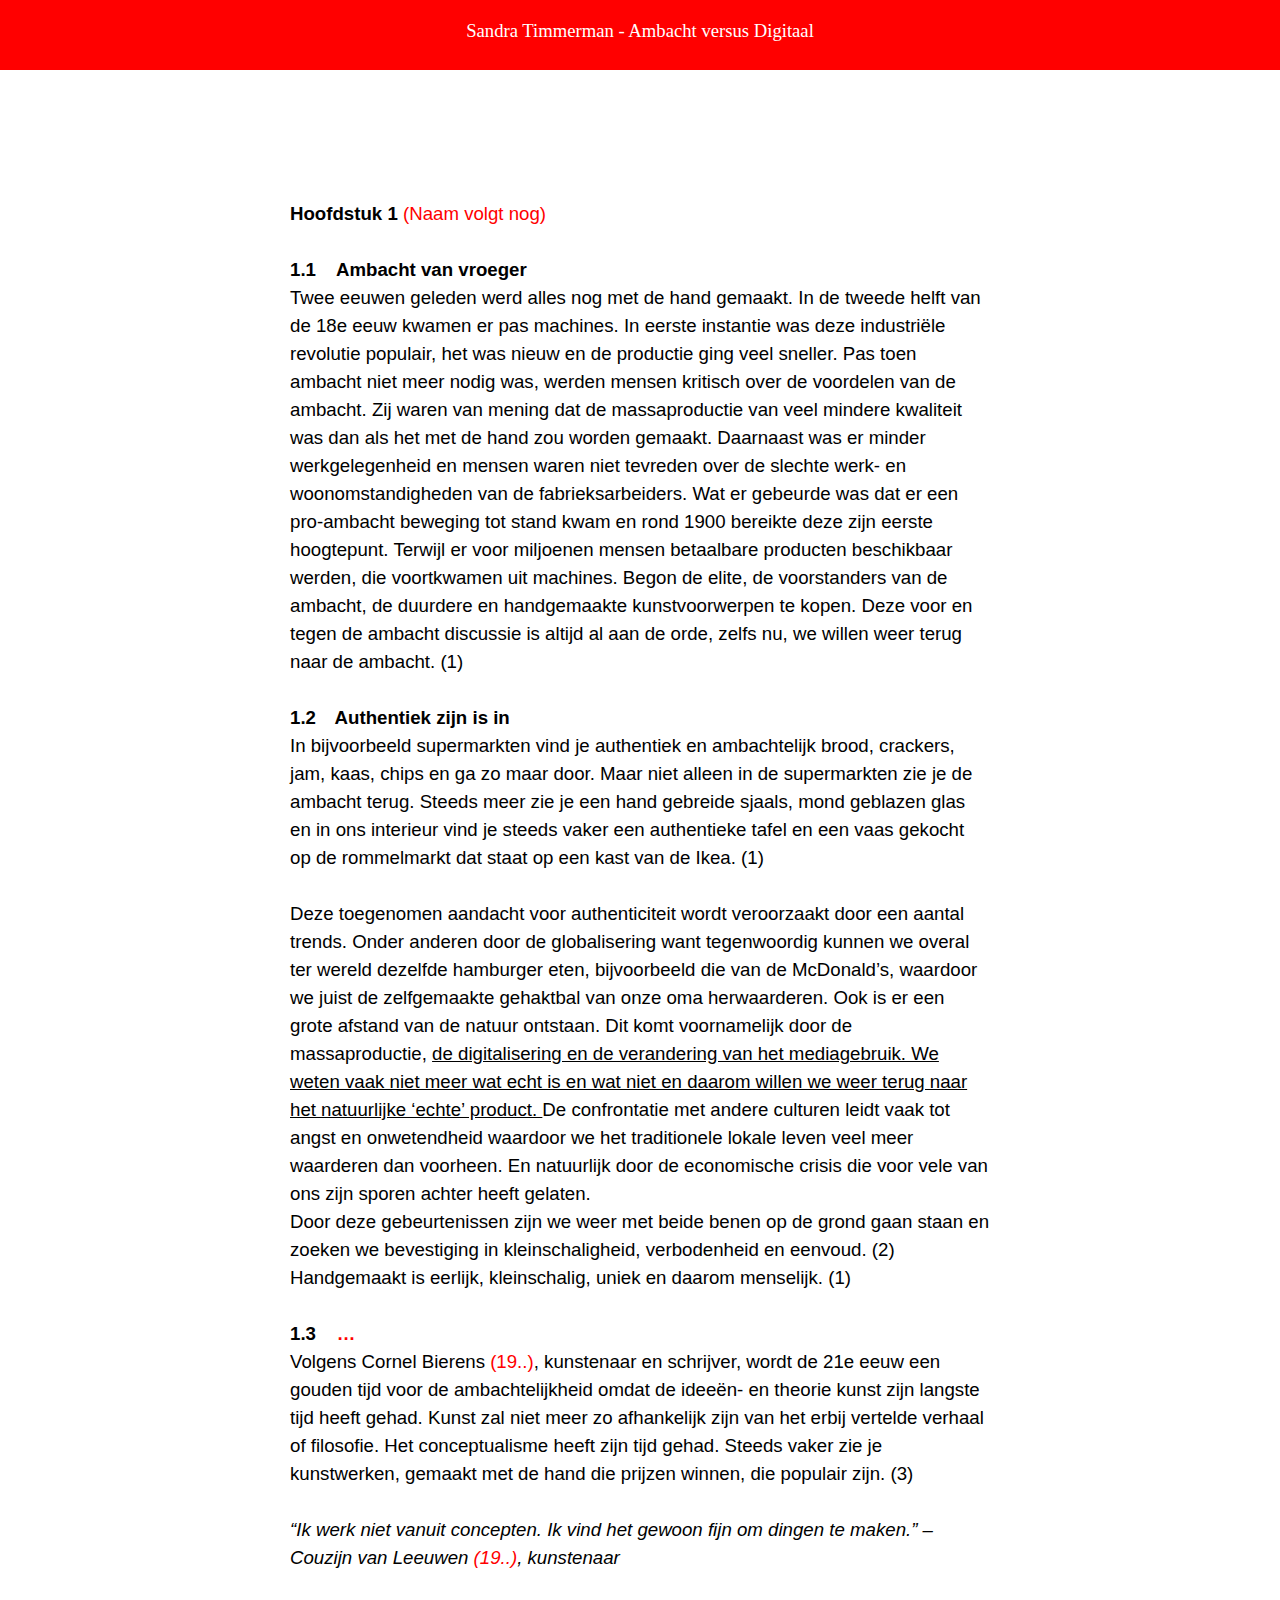
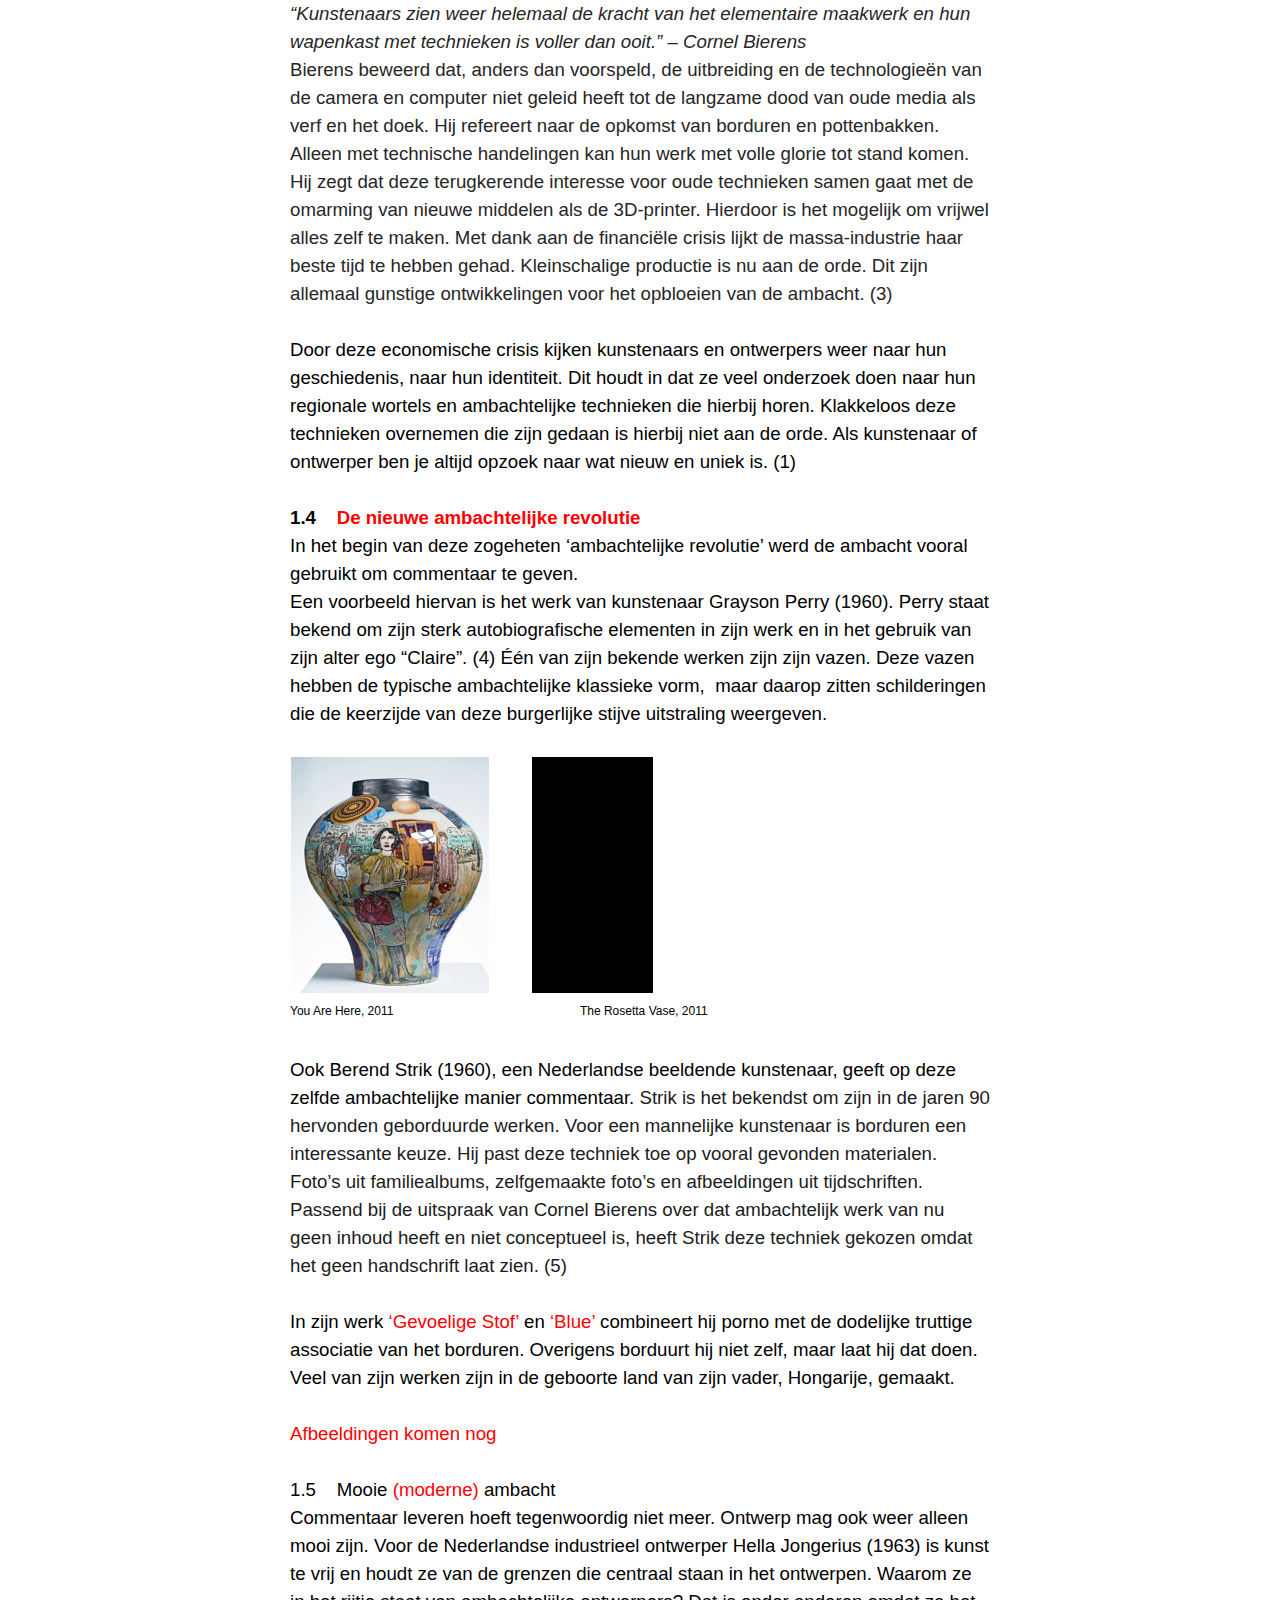
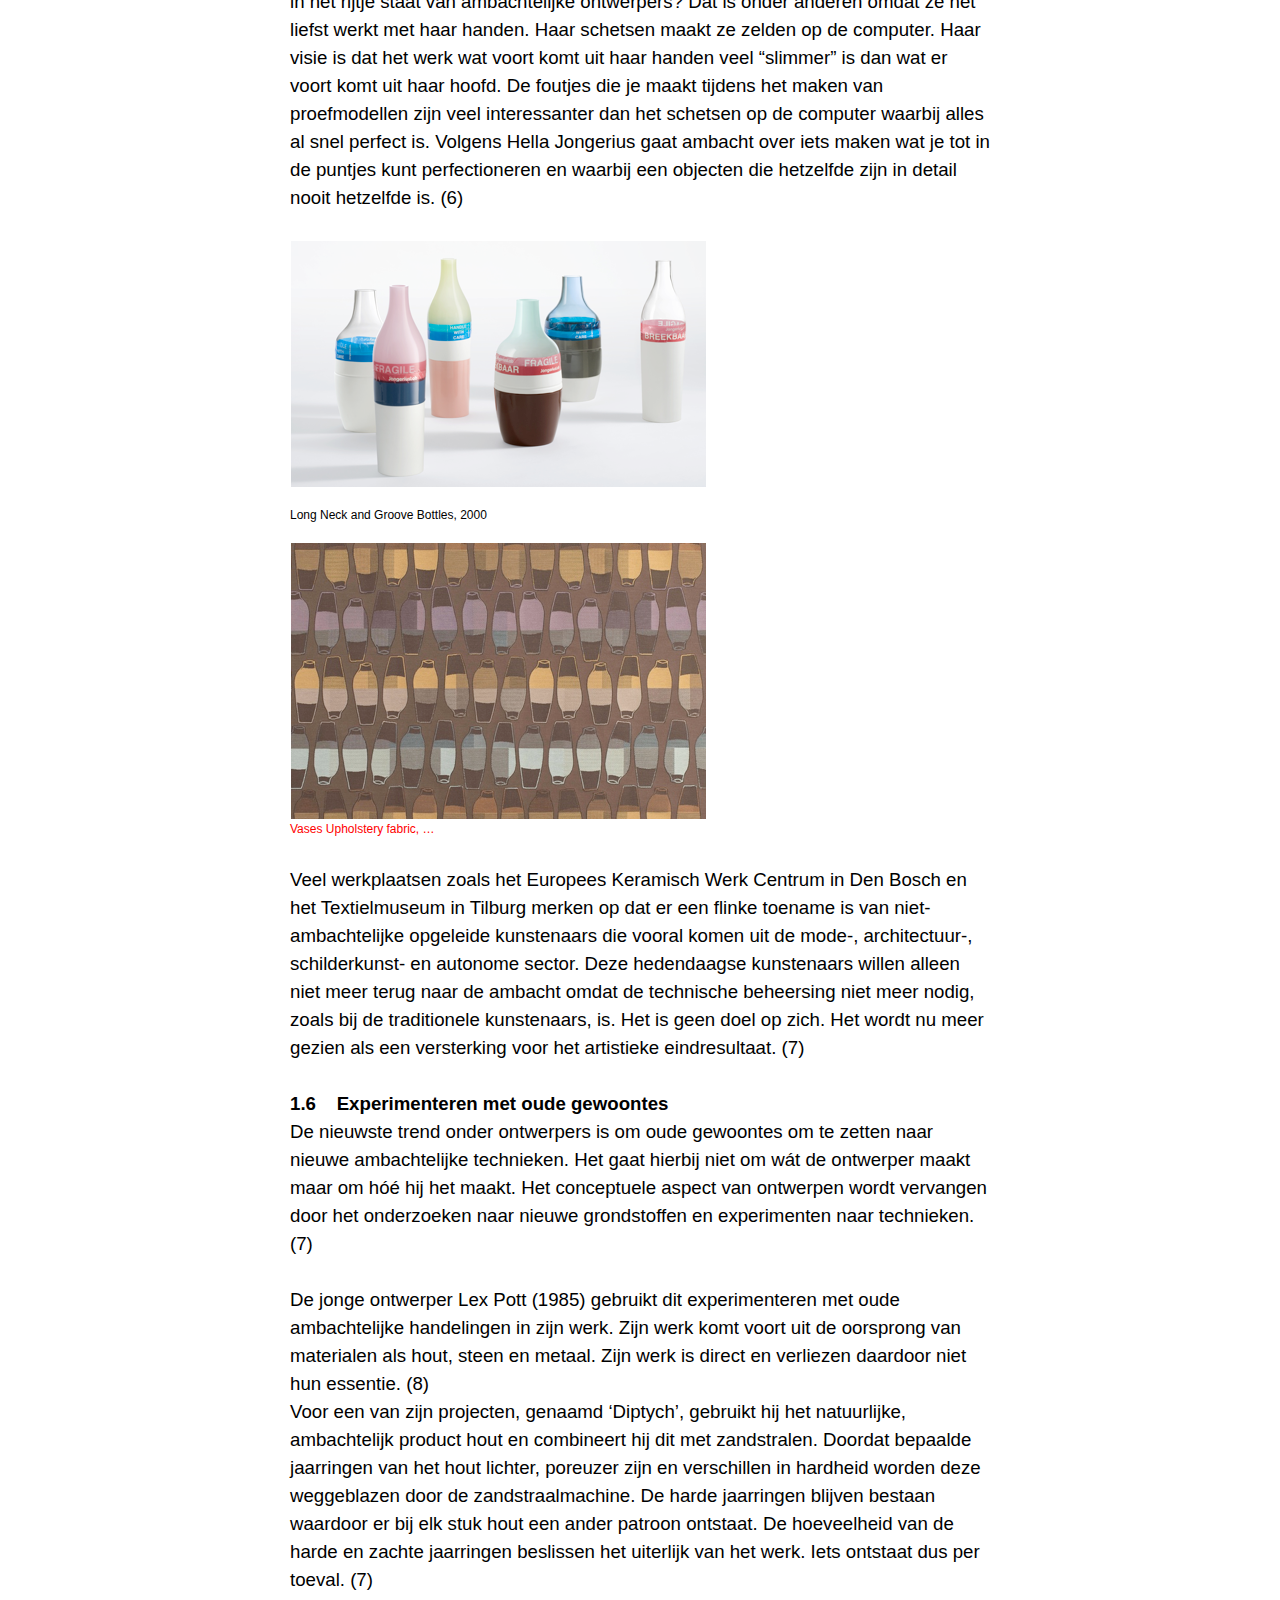
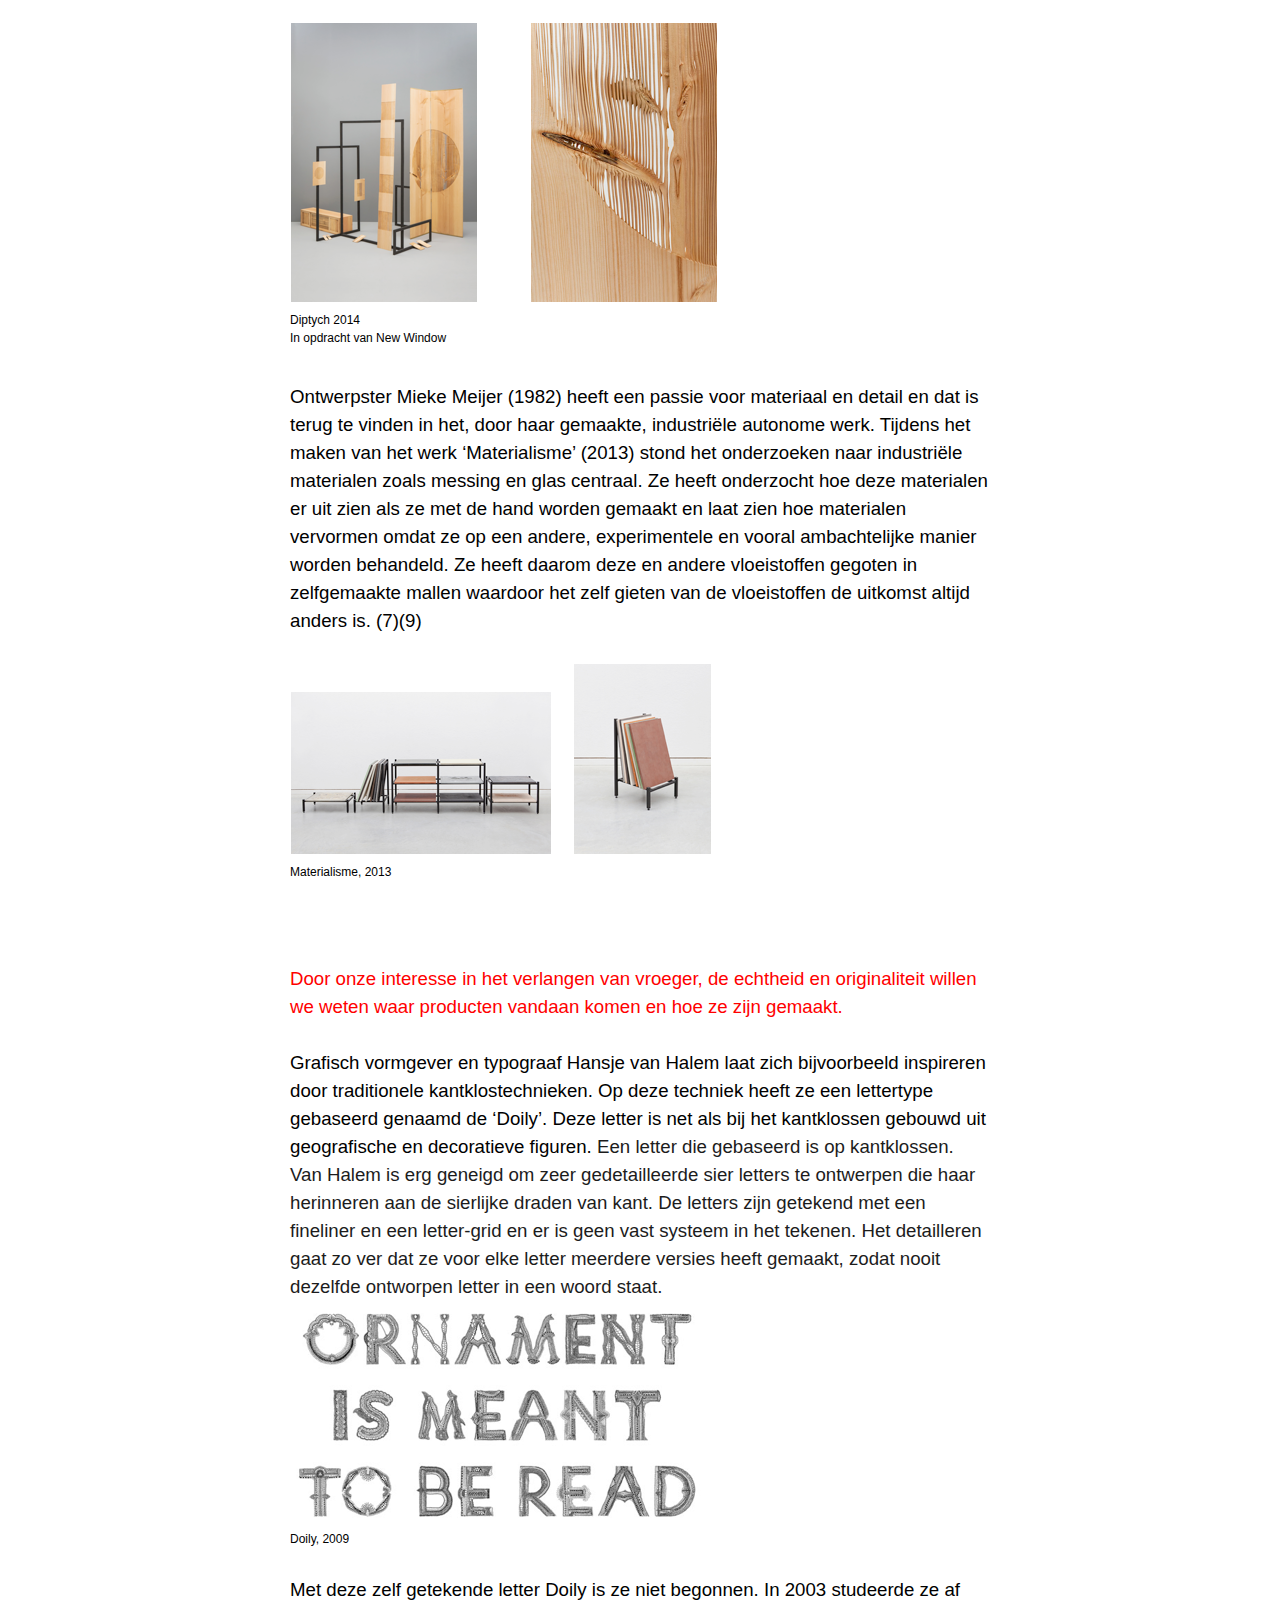
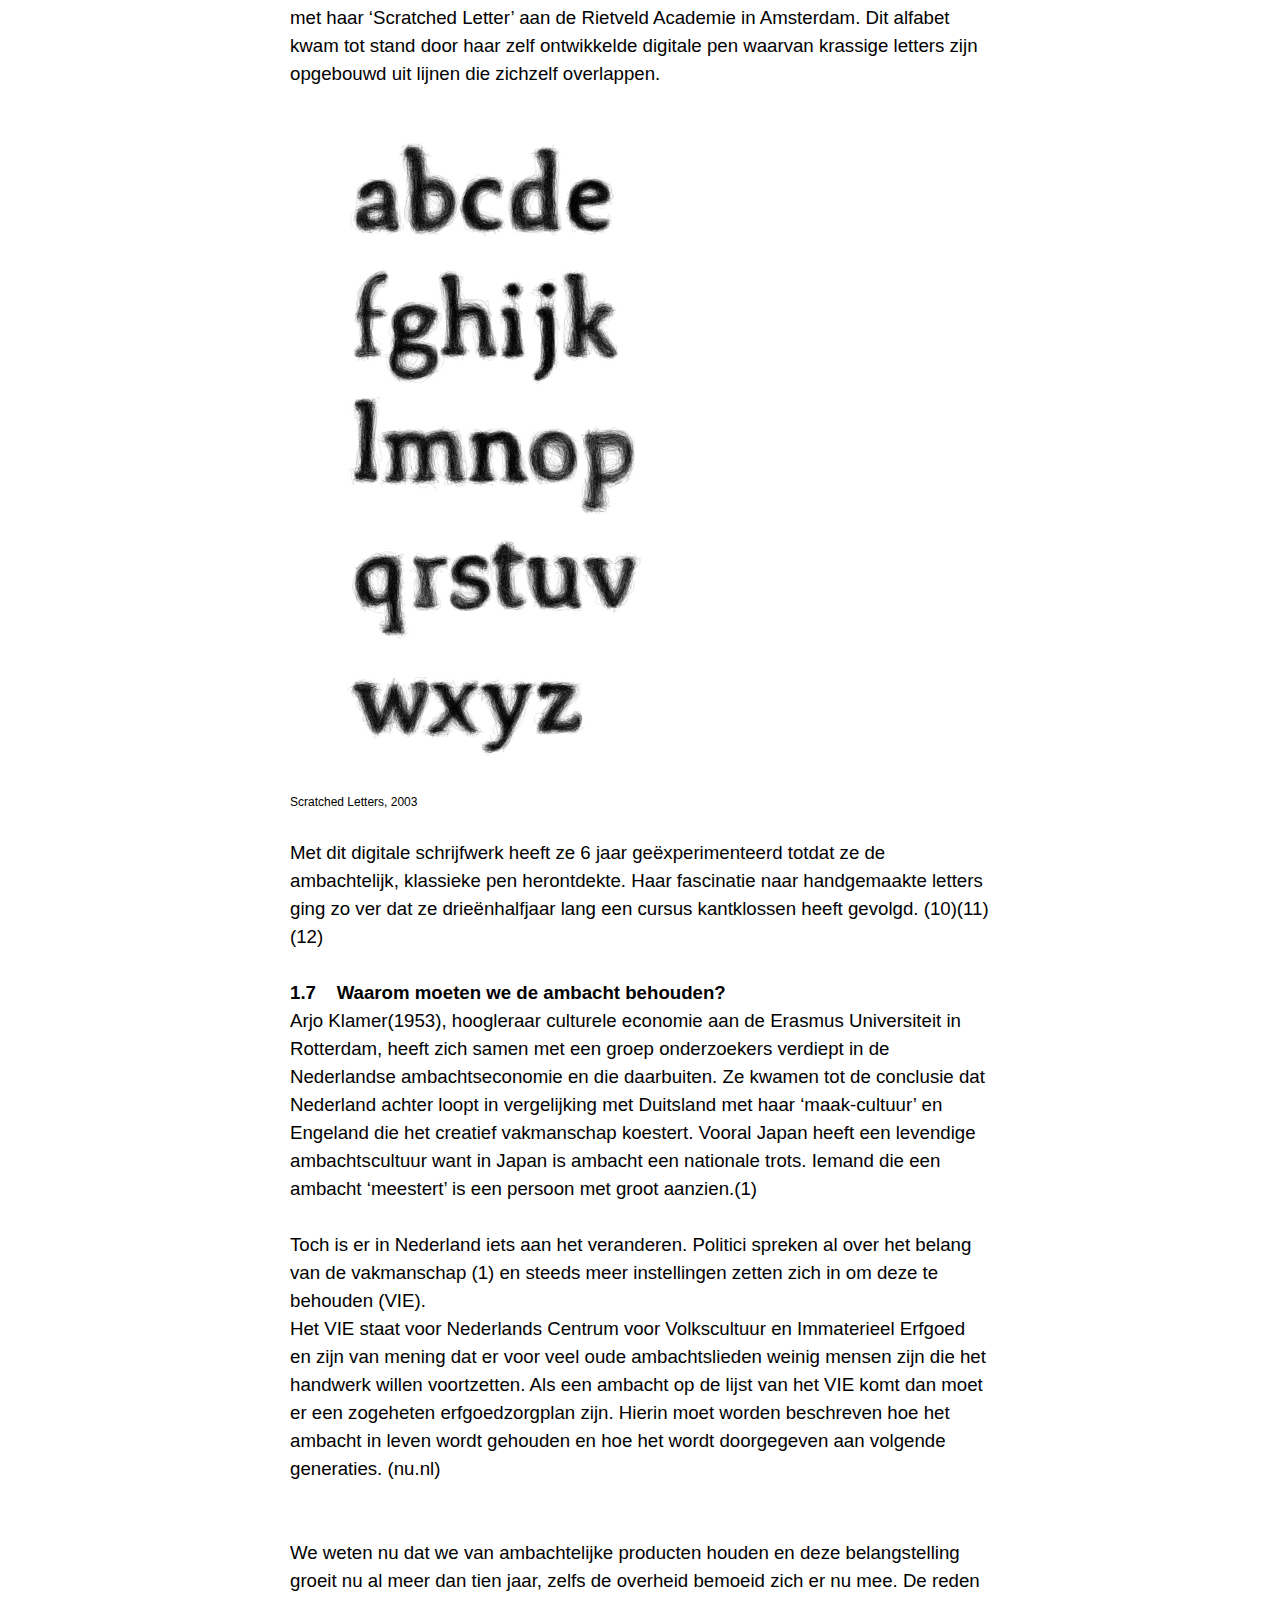
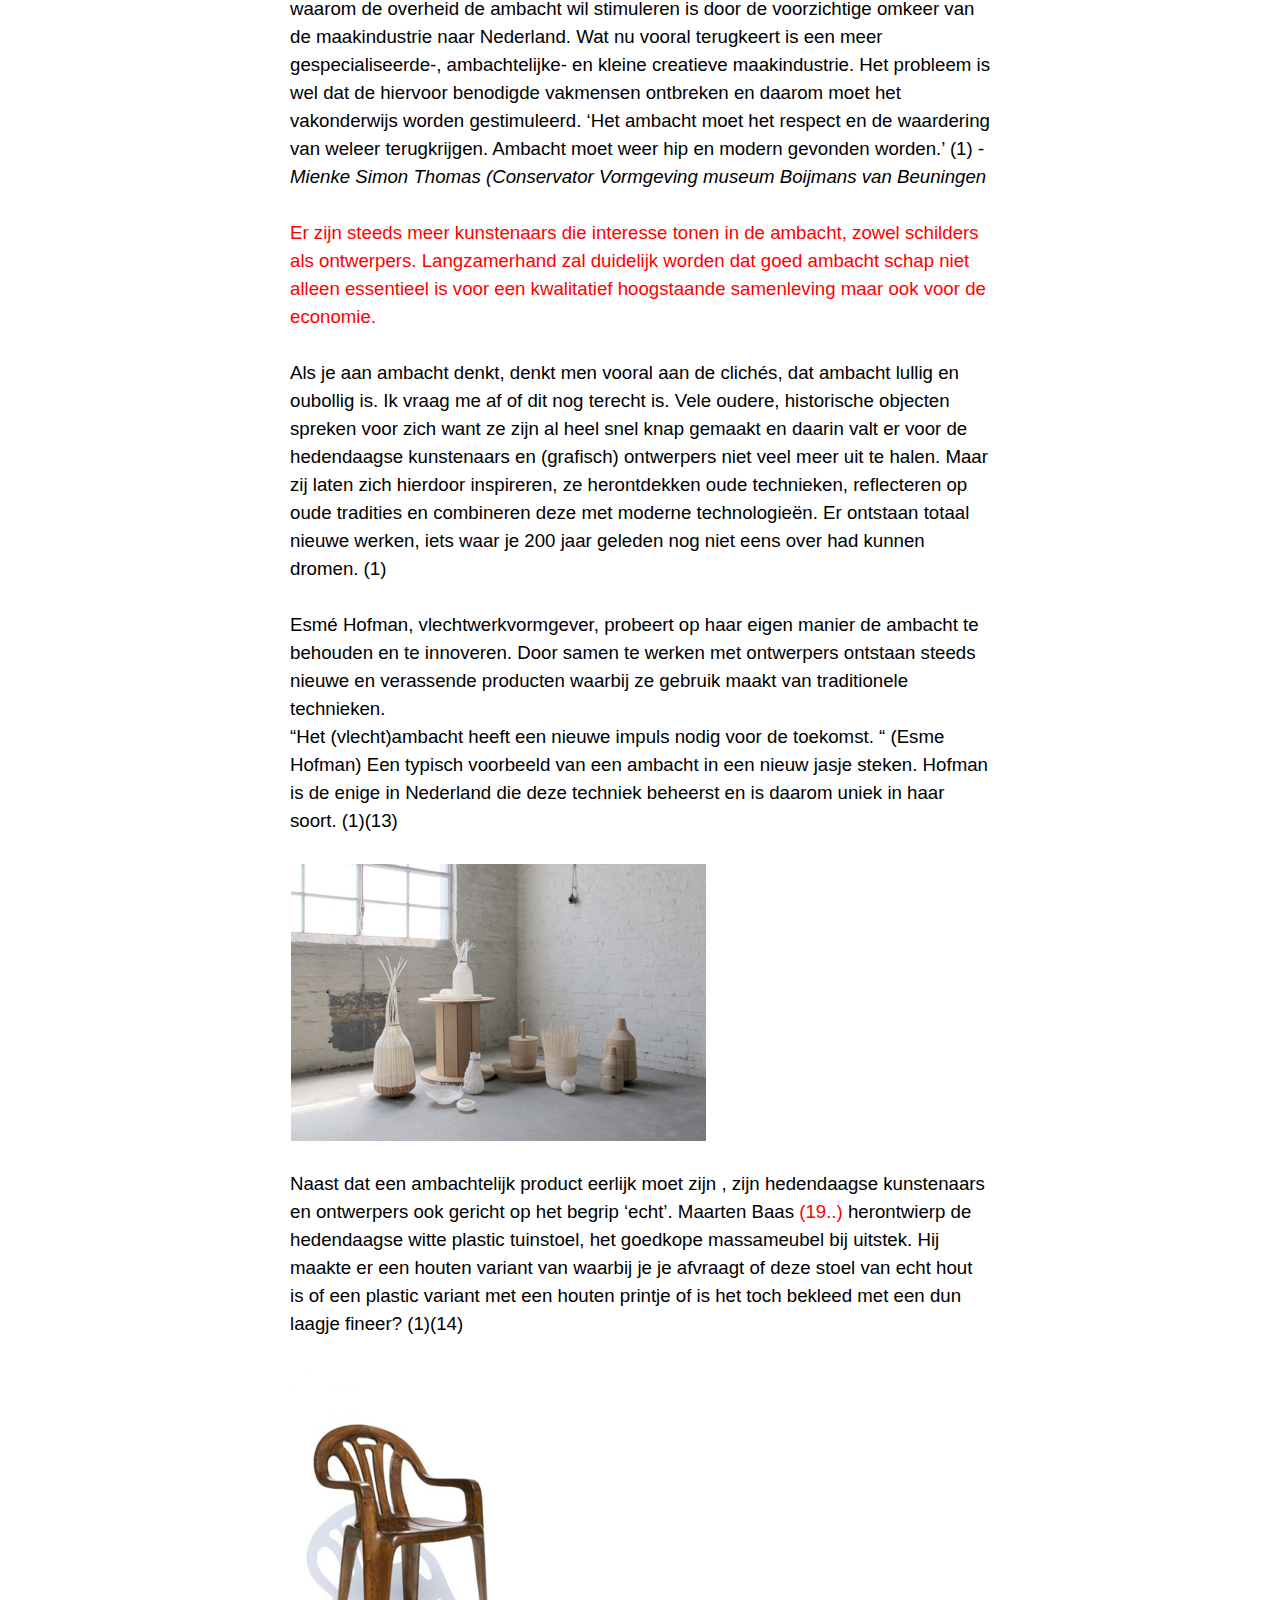
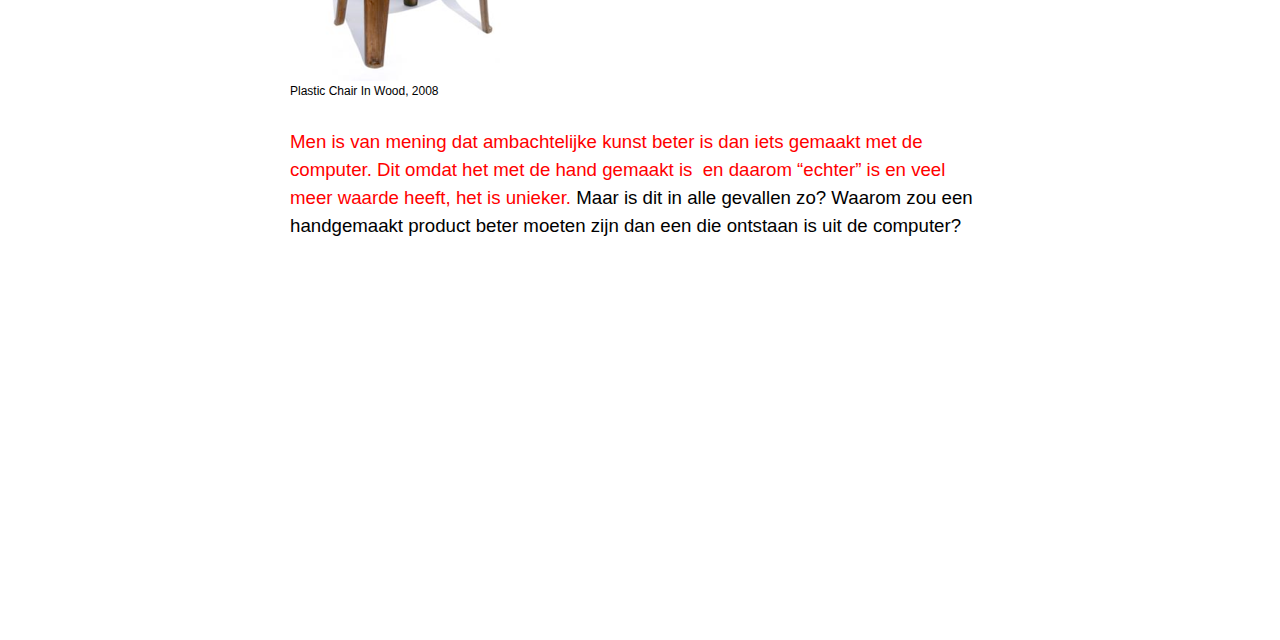
==== commit 9b064ea9: "Revert df03823..9d4606e" ====
--- a/index.html
+++ b/index.html
@@ -1,918 +1,909 @@
-<html xmlns:v="urn:schemas-microsoft-com:vml"
-xmlns:o="urn:schemas-microsoft-com:office:office"
-xmlns:w="urn:schemas-microsoft-com:office:word"
-xmlns:m="http://schemas.microsoft.com/office/2004/12/omml"
-xmlns:css="http://macVmlSchemaUri" xmlns="http://www.w3.org/TR/REC-html40">
-
-<head>
-<meta name=Title content="">
-<meta name=Keywords content="">
-<meta http-equiv=Content-Type content="text/html; charset=macintosh">
-<meta name=ProgId content=Word.Document>
-<meta name=Generator content="Microsoft Word 14">
-<meta name=Originator content="Microsoft Word 14">
-<link rel=File-List href="content/filelist.xml">
-<link rel=Edit-Time-Data href="content/editdata.mso">
-<!--[if !mso]>
-<style>
-v\:* {behavior:url(#default#VML);}
-o\:* {behavior:url(#default#VML);}
-w\:* {behavior:url(#default#VML);}
-.shape {behavior:url(#default#VML);}
-</style>
-<![endif]--><!--[if gte mso 9]><xml>
- <o:DocumentProperties>
-  <o:Author>s</o:Author>
-  <o:LastAuthor>s</o:LastAuthor>
-  <o:Revision>2</o:Revision>
-  <o:TotalTime>1229</o:TotalTime>
-  <o:Created>2014-11-22T00:24:00Z</o:Created>
-  <o:LastSaved>2014-11-22T00:24:00Z</o:LastSaved>
-  <o:Pages>2</o:Pages>
-  <o:Words>3004</o:Words>
-  <o:Characters>17128</o:Characters>
-  <o:Lines>142</o:Lines>
-  <o:Paragraphs>40</o:Paragraphs>
-  <o:CharactersWithSpaces>20092</o:CharactersWithSpaces>
-  <o:Version>14.0</o:Version>
- </o:DocumentProperties>
- <o:OfficeDocumentSettings>
-  <o:AllowPNG/>
- </o:OfficeDocumentSettings>
-</xml><![endif]-->
-<link rel=themeData href="content/themedata.xml">
-<!--[if gte mso 9]><xml>
- <w:WordDocument>
-  <w:SpellingState>Clean</w:SpellingState>
-  <w:GrammarState>Clean</w:GrammarState>
-  <w:TrackMoves>false</w:TrackMoves>
-  <w:TrackFormatting/>
-  <w:PunctuationKerning/>
-  <w:ValidateAgainstSchemas/>
-  <w:SaveIfXMLInvalid>false</w:SaveIfXMLInvalid>
-  <w:IgnoreMixedContent>false</w:IgnoreMixedContent>
-  <w:AlwaysShowPlaceholderText>false</w:AlwaysShowPlaceholderText>
-  <w:DoNotPromoteQF/>
-  <w:LidThemeOther>EN-US</w:LidThemeOther>
-  <w:LidThemeAsian>JA</w:LidThemeAsian>
-  <w:LidThemeComplexScript>X-NONE</w:LidThemeComplexScript>
-  <w:Compatibility>
-   <w:BreakWrappedTables/>
-   <w:SnapToGridInCell/>
-   <w:WrapTextWithPunct/>
-   <w:UseAsianBreakRules/>
-   <w:DontGrowAutofit/>
-   <w:SplitPgBreakAndParaMark/>
-   <w:EnableOpenTypeKerning/>
-   <w:DontFlipMirrorIndents/>
-   <w:OverrideTableStyleHps/>
-   <w:UseFELayout/>
-  </w:Compatibility>
-  <m:mathPr>
-   <m:mathFont m:val="Cambria Math"/>
-   <m:brkBin m:val="before"/>
-   <m:brkBinSub m:val="&#45;-"/>
-   <m:smallFrac m:val="off"/>
-   <m:dispDef/>
-   <m:lMargin m:val="0"/>
-   <m:rMargin m:val="0"/>
-   <m:defJc m:val="centerGroup"/>
-   <m:wrapIndent m:val="1440"/>
-   <m:intLim m:val="subSup"/>
-   <m:naryLim m:val="undOvr"/>
-  </m:mathPr></w:WordDocument>
-</xml><![endif]--><!--[if gte mso 9]><xml>
- <w:LatentStyles DefLockedState="false" DefUnhideWhenUsed="true"
-  DefSemiHidden="true" DefQFormat="false" DefPriority="99"
-  LatentStyleCount="276">
-  <w:LsdException Locked="false" Priority="0" SemiHidden="false"
-   UnhideWhenUsed="false" QFormat="true" Name="Normal"/>
-  <w:LsdException Locked="false" Priority="9" SemiHidden="false"
-   UnhideWhenUsed="false" QFormat="true" Name="heading 1"/>
-  <w:LsdException Locked="false" Priority="9" QFormat="true" Name="heading 2"/>
-  <w:LsdException Locked="false" Priority="9" QFormat="true" Name="heading 3"/>
-  <w:LsdException Locked="false" Priority="9" QFormat="true" Name="heading 4"/>
-  <w:LsdException Locked="false" Priority="9" QFormat="true" Name="heading 5"/>
-  <w:LsdException Locked="false" Priority="9" QFormat="true" Name="heading 6"/>
-  <w:LsdException Locked="false" Priority="9" QFormat="true" Name="heading 7"/>
-  <w:LsdException Locked="false" Priority="9" QFormat="true" Name="heading 8"/>
-  <w:LsdException Locked="false" Priority="9" QFormat="true" Name="heading 9"/>
-  <w:LsdException Locked="false" Priority="39" Name="toc 1"/>
-  <w:LsdException Locked="false" Priority="39" Name="toc 2"/>
-  <w:LsdException Locked="false" Priority="39" Name="toc 3"/>
-  <w:LsdException Locked="false" Priority="39" Name="toc 4"/>
-  <w:LsdException Locked="false" Priority="39" Name="toc 5"/>
-  <w:LsdException Locked="false" Priority="39" Name="toc 6"/>
-  <w:LsdException Locked="false" Priority="39" Name="toc 7"/>
-  <w:LsdException Locked="false" Priority="39" Name="toc 8"/>
-  <w:LsdException Locked="false" Priority="39" Name="toc 9"/>
-  <w:LsdException Locked="false" Priority="35" QFormat="true" Name="caption"/>
-  <w:LsdException Locked="false" Priority="10" SemiHidden="false"
-   UnhideWhenUsed="false" QFormat="true" Name="Title"/>
-  <w:LsdException Locked="false" Priority="1" Name="Default Paragraph Font"/>
-  <w:LsdException Locked="false" Priority="11" SemiHidden="false"
-   UnhideWhenUsed="false" QFormat="true" Name="Subtitle"/>
-  <w:LsdException Locked="false" Priority="22" SemiHidden="false"
-   UnhideWhenUsed="false" QFormat="true" Name="Strong"/>
-  <w:LsdException Locked="false" Priority="20" SemiHidden="false"
-   UnhideWhenUsed="false" QFormat="true" Name="Emphasis"/>
-  <w:LsdException Locked="false" Priority="59" SemiHidden="false"
-   UnhideWhenUsed="false" Name="Table Grid"/>
-  <w:LsdException Locked="false" UnhideWhenUsed="false" Name="Placeholder Text"/>
-  <w:LsdException Locked="false" Priority="1" SemiHidden="false"
-   UnhideWhenUsed="false" QFormat="true" Name="No Spacing"/>
-  <w:LsdException Locked="false" Priority="60" SemiHidden="false"
-   UnhideWhenUsed="false" Name="Light Shading"/>
-  <w:LsdException Locked="false" Priority="61" SemiHidden="false"
-   UnhideWhenUsed="false" Name="Light List"/>
-  <w:LsdException Locked="false" Priority="62" SemiHidden="false"
-   UnhideWhenUsed="false" Name="Light Grid"/>
-  <w:LsdException Locked="false" Priority="63" SemiHidden="false"
-   UnhideWhenUsed="false" Name="Medium Shading 1"/>
-  <w:LsdException Locked="false" Priority="64" SemiHidden="false"
-   UnhideWhenUsed="false" Name="Medium Shading 2"/>
-  <w:LsdException Locked="false" Priority="65" SemiHidden="false"
-   UnhideWhenUsed="false" Name="Medium List 1"/>
-  <w:LsdException Locked="false" Priority="66" SemiHidden="false"
-   UnhideWhenUsed="false" Name="Medium List 2"/>
-  <w:LsdException Locked="false" Priority="67" SemiHidden="false"
-   UnhideWhenUsed="false" Name="Medium Grid 1"/>
-  <w:LsdException Locked="false" Priority="68" SemiHidden="false"
-   UnhideWhenUsed="false" Name="Medium Grid 2"/>
-  <w:LsdException Locked="false" Priority="69" SemiHidden="false"
-   UnhideWhenUsed="false" Name="Medium Grid 3"/>
-  <w:LsdException Locked="false" Priority="70" SemiHidden="false"
-   UnhideWhenUsed="false" Name="Dark List"/>
-  <w:LsdException Locked="false" Priority="71" SemiHidden="false"
-   UnhideWhenUsed="false" Name="Colorful Shading"/>
-  <w:LsdException Locked="false" Priority="72" SemiHidden="false"
-   UnhideWhenUsed="false" Name="Colorful List"/>
-  <w:LsdException Locked="false" Priority="73" SemiHidden="false"
-   UnhideWhenUsed="false" Name="Colorful Grid"/>
-  <w:LsdException Locked="false" Priority="60" SemiHidden="false"
-   UnhideWhenUsed="false" Name="Light Shading Accent 1"/>
-  <w:LsdException Locked="false" Priority="61" SemiHidden="false"
-   UnhideWhenUsed="false" Name="Light List Accent 1"/>
-  <w:LsdException Locked="false" Priority="62" SemiHidden="false"
-   UnhideWhenUsed="false" Name="Light Grid Accent 1"/>
-  <w:LsdException Locked="false" Priority="63" SemiHidden="false"
-   UnhideWhenUsed="false" Name="Medium Shading 1 Accent 1"/>
-  <w:LsdException Locked="false" Priority="64" SemiHidden="false"
-   UnhideWhenUsed="false" Name="Medium Shading 2 Accent 1"/>
-  <w:LsdException Locked="false" Priority="65" SemiHidden="false"
-   UnhideWhenUsed="false" Name="Medium List 1 Accent 1"/>
-  <w:LsdException Locked="false" UnhideWhenUsed="false" Name="Revision"/>
-  <w:LsdException Locked="false" Priority="34" SemiHidden="false"
-   UnhideWhenUsed="false" QFormat="true" Name="List Paragraph"/>
-  <w:LsdException Locked="false" Priority="29" SemiHidden="false"
-   UnhideWhenUsed="false" QFormat="true" Name="Quote"/>
-  <w:LsdException Locked="false" Priority="30" SemiHidden="false"
-   UnhideWhenUsed="false" QFormat="true" Name="Intense Quote"/>
-  <w:LsdException Locked="false" Priority="66" SemiHidden="false"
-   UnhideWhenUsed="false" Name="Medium List 2 Accent 1"/>
-  <w:LsdException Locked="false" Priority="67" SemiHidden="false"
-   UnhideWhenUsed="false" Name="Medium Grid 1 Accent 1"/>
-  <w:LsdException Locked="false" Priority="68" SemiHidden="false"
-   UnhideWhenUsed="false" Name="Medium Grid 2 Accent 1"/>
-  <w:LsdException Locked="false" Priority="69" SemiHidden="false"
-   UnhideWhenUsed="false" Name="Medium Grid 3 Accent 1"/>
-  <w:LsdException Locked="false" Priority="70" SemiHidden="false"
-   UnhideWhenUsed="false" Name="Dark List Accent 1"/>
-  <w:LsdException Locked="false" Priority="71" SemiHidden="false"
-   UnhideWhenUsed="false" Name="Colorful Shading Accent 1"/>
-  <w:LsdException Locked="false" Priority="72" SemiHidden="false"
-   UnhideWhenUsed="false" Name="Colorful List Accent 1"/>
-  <w:LsdException Locked="false" Priority="73" SemiHidden="false"
-   UnhideWhenUsed="false" Name="Colorful Grid Accent 1"/>
-  <w:LsdException Locked="false" Priority="60" SemiHidden="false"
-   UnhideWhenUsed="false" Name="Light Shading Accent 2"/>
-  <w:LsdException Locked="false" Priority="61" SemiHidden="false"
-   UnhideWhenUsed="false" Name="Light List Accent 2"/>
-  <w:LsdException Locked="false" Priority="62" SemiHidden="false"
-   UnhideWhenUsed="false" Name="Light Grid Accent 2"/>
-  <w:LsdException Locked="false" Priority="63" SemiHidden="false"
-   UnhideWhenUsed="false" Name="Medium Shading 1 Accent 2"/>
-  <w:LsdException Locked="false" Priority="64" SemiHidden="false"
-   UnhideWhenUsed="false" Name="Medium Shading 2 Accent 2"/>
-  <w:LsdException Locked="false" Priority="65" SemiHidden="false"
-   UnhideWhenUsed="false" Name="Medium List 1 Accent 2"/>
-  <w:LsdException Locked="false" Priority="66" SemiHidden="false"
-   UnhideWhenUsed="false" Name="Medium List 2 Accent 2"/>
-  <w:LsdException Locked="false" Priority="67" SemiHidden="false"
-   UnhideWhenUsed="false" Name="Medium Grid 1 Accent 2"/>
-  <w:LsdException Locked="false" Priority="68" SemiHidden="false"
-   UnhideWhenUsed="false" Name="Medium Grid 2 Accent 2"/>
-  <w:LsdException Locked="false" Priority="69" SemiHidden="false"
-   UnhideWhenUsed="false" Name="Medium Grid 3 Accent 2"/>
-  <w:LsdException Locked="false" Priority="70" SemiHidden="false"
-   UnhideWhenUsed="false" Name="Dark List Accent 2"/>
-  <w:LsdException Locked="false" Priority="71" SemiHidden="false"
-   UnhideWhenUsed="false" Name="Colorful Shading Accent 2"/>
-  <w:LsdException Locked="false" Priority="72" SemiHidden="false"
-   UnhideWhenUsed="false" Name="Colorful List Accent 2"/>
-  <w:LsdException Locked="false" Priority="73" SemiHidden="false"
-   UnhideWhenUsed="false" Name="Colorful Grid Accent 2"/>
-  <w:LsdException Locked="false" Priority="60" SemiHidden="false"
-   UnhideWhenUsed="false" Name="Light Shading Accent 3"/>
-  <w:LsdException Locked="false" Priority="61" SemiHidden="false"
-   UnhideWhenUsed="false" Name="Light List Accent 3"/>
-  <w:LsdException Locked="false" Priority="62" SemiHidden="false"
-   UnhideWhenUsed="false" Name="Light Grid Accent 3"/>
-  <w:LsdException Locked="false" Priority="63" SemiHidden="false"
-   UnhideWhenUsed="false" Name="Medium Shading 1 Accent 3"/>
-  <w:LsdException Locked="false" Priority="64" SemiHidden="false"
-   UnhideWhenUsed="false" Name="Medium Shading 2 Accent 3"/>
-  <w:LsdException Locked="false" Priority="65" SemiHidden="false"
-   UnhideWhenUsed="false" Name="Medium List 1 Accent 3"/>
-  <w:LsdException Locked="false" Priority="66" SemiHidden="false"
-   UnhideWhenUsed="false" Name="Medium List 2 Accent 3"/>
-  <w:LsdException Locked="false" Priority="67" SemiHidden="false"
-   UnhideWhenUsed="false" Name="Medium Grid 1 Accent 3"/>
-  <w:LsdException Locked="false" Priority="68" SemiHidden="false"
-   UnhideWhenUsed="false" Name="Medium Grid 2 Accent 3"/>
-  <w:LsdException Locked="false" Priority="69" SemiHidden="false"
-   UnhideWhenUsed="false" Name="Medium Grid 3 Accent 3"/>
-  <w:LsdException Locked="false" Priority="70" SemiHidden="false"
-   UnhideWhenUsed="false" Name="Dark List Accent 3"/>
-  <w:LsdException Locked="false" Priority="71" SemiHidden="false"
-   UnhideWhenUsed="false" Name="Colorful Shading Accent 3"/>
-  <w:LsdException Locked="false" Priority="72" SemiHidden="false"
-   UnhideWhenUsed="false" Name="Colorful List Accent 3"/>
-  <w:LsdException Locked="false" Priority="73" SemiHidden="false"
-   UnhideWhenUsed="false" Name="Colorful Grid Accent 3"/>
-  <w:LsdException Locked="false" Priority="60" SemiHidden="false"
-   UnhideWhenUsed="false" Name="Light Shading Accent 4"/>
-  <w:LsdException Locked="false" Priority="61" SemiHidden="false"
-   UnhideWhenUsed="false" Name="Light List Accent 4"/>
-  <w:LsdException Locked="false" Priority="62" SemiHidden="false"
-   UnhideWhenUsed="false" Name="Light Grid Accent 4"/>
-  <w:LsdException Locked="false" Priority="63" SemiHidden="false"
-   UnhideWhenUsed="false" Name="Medium Shading 1 Accent 4"/>
-  <w:LsdException Locked="false" Priority="64" SemiHidden="false"
-   UnhideWhenUsed="false" Name="Medium Shading 2 Accent 4"/>
-  <w:LsdException Locked="false" Priority="65" SemiHidden="false"
-   UnhideWhenUsed="false" Name="Medium List 1 Accent 4"/>
-  <w:LsdException Locked="false" Priority="66" SemiHidden="false"
-   UnhideWhenUsed="false" Name="Medium List 2 Accent 4"/>
-  <w:LsdException Locked="false" Priority="67" SemiHidden="false"
-   UnhideWhenUsed="false" Name="Medium Grid 1 Accent 4"/>
-  <w:LsdException Locked="false" Priority="68" SemiHidden="false"
-   UnhideWhenUsed="false" Name="Medium Grid 2 Accent 4"/>
-  <w:LsdException Locked="false" Priority="69" SemiHidden="false"
-   UnhideWhenUsed="false" Name="Medium Grid 3 Accent 4"/>
-  <w:LsdException Locked="false" Priority="70" SemiHidden="false"
-   UnhideWhenUsed="false" Name="Dark List Accent 4"/>
-  <w:LsdException Locked="false" Priority="71" SemiHidden="false"
-   UnhideWhenUsed="false" Name="Colorful Shading Accent 4"/>
-  <w:LsdException Locked="false" Priority="72" SemiHidden="false"
-   UnhideWhenUsed="false" Name="Colorful List Accent 4"/>
-  <w:LsdException Locked="false" Priority="73" SemiHidden="false"
-   UnhideWhenUsed="false" Name="Colorful Grid Accent 4"/>
-  <w:LsdException Locked="false" Priority="60" SemiHidden="false"
-   UnhideWhenUsed="false" Name="Light Shading Accent 5"/>
-  <w:LsdException Locked="false" Priority="61" SemiHidden="false"
-   UnhideWhenUsed="false" Name="Light List Accent 5"/>
-  <w:LsdException Locked="false" Priority="62" SemiHidden="false"
-   UnhideWhenUsed="false" Name="Light Grid Accent 5"/>
-  <w:LsdException Locked="false" Priority="63" SemiHidden="false"
-   UnhideWhenUsed="false" Name="Medium Shading 1 Accent 5"/>
-  <w:LsdException Locked="false" Priority="64" SemiHidden="false"
-   UnhideWhenUsed="false" Name="Medium Shading 2 Accent 5"/>
-  <w:LsdException Locked="false" Priority="65" SemiHidden="false"
-   UnhideWhenUsed="false" Name="Medium List 1 Accent 5"/>
-  <w:LsdException Locked="false" Priority="66" SemiHidden="false"
-   UnhideWhenUsed="false" Name="Medium List 2 Accent 5"/>
-  <w:LsdException Locked="false" Priority="67" SemiHidden="false"
-   UnhideWhenUsed="false" Name="Medium Grid 1 Accent 5"/>
-  <w:LsdException Locked="false" Priority="68" SemiHidden="false"
-   UnhideWhenUsed="false" Name="Medium Grid 2 Accent 5"/>
-  <w:LsdException Locked="false" Priority="69" SemiHidden="false"
-   UnhideWhenUsed="false" Name="Medium Grid 3 Accent 5"/>
-  <w:LsdException Locked="false" Priority="70" SemiHidden="false"
-   UnhideWhenUsed="false" Name="Dark List Accent 5"/>
-  <w:LsdException Locked="false" Priority="71" SemiHidden="false"
-   UnhideWhenUsed="false" Name="Colorful Shading Accent 5"/>
-  <w:LsdException Locked="false" Priority="72" SemiHidden="false"
-   UnhideWhenUsed="false" Name="Colorful List Accent 5"/>
-  <w:LsdException Locked="false" Priority="73" SemiHidden="false"
-   UnhideWhenUsed="false" Name="Colorful Grid Accent 5"/>
-  <w:LsdException Locked="false" Priority="60" SemiHidden="false"
-   UnhideWhenUsed="false" Name="Light Shading Accent 6"/>
-  <w:LsdException Locked="false" Priority="61" SemiHidden="false"
-   UnhideWhenUsed="false" Name="Light List Accent 6"/>
-  <w:LsdException Locked="false" Priority="62" SemiHidden="false"
-   UnhideWhenUsed="false" Name="Light Grid Accent 6"/>
-  <w:LsdException Locked="false" Priority="63" SemiHidden="false"
-   UnhideWhenUsed="false" Name="Medium Shading 1 Accent 6"/>
-  <w:LsdException Locked="false" Priority="64" SemiHidden="false"
-   UnhideWhenUsed="false" Name="Medium Shading 2 Accent 6"/>
-  <w:LsdException Locked="false" Priority="65" SemiHidden="false"
-   UnhideWhenUsed="false" Name="Medium List 1 Accent 6"/>
-  <w:LsdException Locked="false" Priority="66" SemiHidden="false"
-   UnhideWhenUsed="false" Name="Medium List 2 Accent 6"/>
-  <w:LsdException Locked="false" Priority="67" SemiHidden="false"
-   UnhideWhenUsed="false" Name="Medium Grid 1 Accent 6"/>
-  <w:LsdException Locked="false" Priority="68" SemiHidden="false"
-   UnhideWhenUsed="false" Name="Medium Grid 2 Accent 6"/>
-  <w:LsdException Locked="false" Priority="69" SemiHidden="false"
-   UnhideWhenUsed="false" Name="Medium Grid 3 Accent 6"/>
-  <w:LsdException Locked="false" Priority="70" SemiHidden="false"
-   UnhideWhenUsed="false" Name="Dark List Accent 6"/>
-  <w:LsdException Locked="false" Priority="71" SemiHidden="false"
-   UnhideWhenUsed="false" Name="Colorful Shading Accent 6"/>
-  <w:LsdException Locked="false" Priority="72" SemiHidden="false"
-   UnhideWhenUsed="false" Name="Colorful List Accent 6"/>
-  <w:LsdException Locked="false" Priority="73" SemiHidden="false"
-   UnhideWhenUsed="false" Name="Colorful Grid Accent 6"/>
-  <w:LsdException Locked="false" Priority="19" SemiHidden="false"
-   UnhideWhenUsed="false" QFormat="true" Name="Subtle Emphasis"/>
-  <w:LsdException Locked="false" Priority="21" SemiHidden="false"
-   UnhideWhenUsed="false" QFormat="true" Name="Intense Emphasis"/>
-  <w:LsdException Locked="false" Priority="31" SemiHidden="false"
-   UnhideWhenUsed="false" QFormat="true" Name="Subtle Reference"/>
-  <w:LsdException Locked="false" Priority="32" SemiHidden="false"
-   UnhideWhenUsed="false" QFormat="true" Name="Intense Reference"/>
-  <w:LsdException Locked="false" Priority="33" SemiHidden="false"
-   UnhideWhenUsed="false" QFormat="true" Name="Book Title"/>
-  <w:LsdException Locked="false" Priority="37" Name="Bibliography"/>
-  <w:LsdException Locked="false" Priority="39" QFormat="true" Name="TOC Heading"/>
- </w:LatentStyles>
-</xml><![endif]-->
-<style>
-<!--
- /* Font Definitions */
-@font-face
-	{font-family:Arial;
-	panose-1:2 11 6 4 2 2 2 2 2 4;
-	mso-font-charset:0;
-	mso-generic-font-family:auto;
-	mso-font-pitch:variable;
-	mso-font-signature:-536859905 -1073711037 9 0 511 0;}
-@font-face
-	{font-family:"\FF2D\FF33 \660E\671D";
-	panose-1:0 0 0 0 0 0 0 0 0 0;
-	mso-font-charset:128;
-	mso-generic-font-family:roman;
-	mso-font-format:other;
-	mso-font-pitch:fixed;
-	mso-font-signature:1 134676480 16 0 131072 0;}
-@font-face
-	{font-family:"\FF2D\FF33 \660E\671D";
-	panose-1:0 0 0 0 0 0 0 0 0 0;
-	mso-font-charset:128;
-	mso-generic-font-family:roman;
-	mso-font-format:other;
-	mso-font-pitch:fixed;
-	mso-font-signature:1 134676480 16 0 131072 0;}
-@font-face
-	{font-family:Cambria;
-	panose-1:2 4 5 3 5 4 6 3 2 4;
-	mso-font-charset:0;
-	mso-generic-font-family:auto;
-	mso-font-pitch:variable;
-	mso-font-signature:3 0 0 0 1 0;}
-@font-face
-	{font-family:"Lucida Grande";
-	panose-1:2 11 6 0 4 5 2 2 2 4;
-	mso-font-charset:0;
-	mso-generic-font-family:auto;
-	mso-font-pitch:variable;
-	mso-font-signature:-520090897 1342218751 0 0 447 0;}
-@font-face
-	{font-family:MinionPro-Regular;
-	panose-1:0 0 0 0 0 0 0 0 0 0;
-	mso-font-alt:"Minion Pro";
-	mso-font-charset:77;
-	mso-generic-font-family:auto;
-	mso-font-format:other;
-	mso-font-pitch:auto;
-	mso-font-signature:3 0 0 0 1 0;}
- /* Style Definitions */
-p.MsoNormal, li.MsoNormal, div.MsoNormal
-	{mso-style-unhide:no;
-	mso-style-qformat:yes;
-	mso-style-parent:"";
-	margin:0cm;
-	margin-bottom:.0001pt;
-	mso-pagination:widow-orphan;
-	font-size:12.0pt;
-	font-family:Cambria;
-	mso-ascii-font-family:Cambria;
-	mso-ascii-theme-font:minor-latin;
-	mso-fareast-font-family:"\FF2D\FF33 \660E\671D";
-	mso-fareast-theme-font:minor-fareast;
-	mso-hansi-font-family:Cambria;
-	mso-hansi-theme-font:minor-latin;
-	mso-bidi-font-family:"Times New Roman";
-	mso-bidi-theme-font:minor-bidi;}
-a:link, span.MsoHyperlink
-	{mso-style-priority:99;
-	color:blue;
-	mso-themecolor:hyperlink;
-	text-decoration:underline;
-	text-underline:single;}
-a:visited, span.MsoHyperlinkFollowed
-	{mso-style-noshow:yes;
-	mso-style-priority:99;
-	color:purple;
-	mso-themecolor:followedhyperlink;
-	text-decoration:underline;
-	text-underline:single;}
-p.MsoAcetate, li.MsoAcetate, div.MsoAcetate
-	{mso-style-noshow:yes;
-	mso-style-priority:99;
-	mso-style-link:"Balloon Text Char";
-	margin:0cm;
-	margin-bottom:.0001pt;
-	mso-pagination:widow-orphan;
-	font-size:9.0pt;
-	font-family:"Lucida Grande";
-	mso-fareast-font-family:"\FF2D\FF33 \660E\671D";
-	mso-fareast-theme-font:minor-fareast;
-	mso-bidi-font-family:"Times New Roman";
-	mso-bidi-theme-font:minor-bidi;}
-p.MsoListParagraph, li.MsoListParagraph, div.MsoListParagraph
-	{mso-style-priority:34;
-	mso-style-unhide:no;
-	mso-style-qformat:yes;
-	margin-top:0cm;
-	margin-right:0cm;
-	margin-bottom:0cm;
-	margin-left:36.0pt;
-	margin-bottom:.0001pt;
-	mso-add-space:auto;
-	mso-pagination:widow-orphan;
-	font-size:12.0pt;
-	font-family:Cambria;
-	mso-ascii-font-family:Cambria;
-	mso-ascii-theme-font:minor-latin;
-	mso-fareast-font-family:"\FF2D\FF33 \660E\671D";
-	mso-fareast-theme-font:minor-fareast;
-	mso-hansi-font-family:Cambria;
-	mso-hansi-theme-font:minor-latin;
-	mso-bidi-font-family:"Times New Roman";
-	mso-bidi-theme-font:minor-bidi;}
-p.MsoListParagraphCxSpFirst, li.MsoListParagraphCxSpFirst, div.MsoListParagraphCxSpFirst
-	{mso-style-priority:34;
-	mso-style-unhide:no;
-	mso-style-qformat:yes;
-	mso-style-type:export-only;
-	margin-top:0cm;
-	margin-right:0cm;
-	margin-bottom:0cm;
-	margin-left:36.0pt;
-	margin-bottom:.0001pt;
-	mso-add-space:auto;
-	mso-pagination:widow-orphan;
-	font-size:12.0pt;
-	font-family:Cambria;
-	mso-ascii-font-family:Cambria;
-	mso-ascii-theme-font:minor-latin;
-	mso-fareast-font-family:"\FF2D\FF33 \660E\671D";
-	mso-fareast-theme-font:minor-fareast;
-	mso-hansi-font-family:Cambria;
-	mso-hansi-theme-font:minor-latin;
-	mso-bidi-font-family:"Times New Roman";
-	mso-bidi-theme-font:minor-bidi;}
-p.MsoListParagraphCxSpMiddle, li.MsoListParagraphCxSpMiddle, div.MsoListParagraphCxSpMiddle
-	{mso-style-priority:34;
-	mso-style-unhide:no;
-	mso-style-qformat:yes;
-	mso-style-type:export-only;
-	margin-top:0cm;
-	margin-right:0cm;
-	margin-bottom:0cm;
-	margin-left:36.0pt;
-	margin-bottom:.0001pt;
-	mso-add-space:auto;
-	mso-pagination:widow-orphan;
-	font-size:12.0pt;
-	font-family:Cambria;
-	mso-ascii-font-family:Cambria;
-	mso-ascii-theme-font:minor-latin;
-	mso-fareast-font-family:"\FF2D\FF33 \660E\671D";
-	mso-fareast-theme-font:minor-fareast;
-	mso-hansi-font-family:Cambria;
-	mso-hansi-theme-font:minor-latin;
-	mso-bidi-font-family:"Times New Roman";
-	mso-bidi-theme-font:minor-bidi;}
-p.MsoListParagraphCxSpLast, li.MsoListParagraphCxSpLast, div.MsoListParagraphCxSpLast
-	{mso-style-priority:34;
-	mso-style-unhide:no;
-	mso-style-qformat:yes;
-	mso-style-type:export-only;
-	margin-top:0cm;
-	margin-right:0cm;
-	margin-bottom:0cm;
-	margin-left:36.0pt;
-	margin-bottom:.0001pt;
-	mso-add-space:auto;
-	mso-pagination:widow-orphan;
-	font-size:12.0pt;
-	font-family:Cambria;
-	mso-ascii-font-family:Cambria;
-	mso-ascii-theme-font:minor-latin;
-	mso-fareast-font-family:"\FF2D\FF33 \660E\671D";
-	mso-fareast-theme-font:minor-fareast;
-	mso-hansi-font-family:Cambria;
-	mso-hansi-theme-font:minor-latin;
-	mso-bidi-font-family:"Times New Roman";
-	mso-bidi-theme-font:minor-bidi;}
-span.BalloonTextChar
-	{mso-style-name:"Balloon Text Char";
-	mso-style-noshow:yes;
-	mso-style-priority:99;
-	mso-style-unhide:no;
-	mso-style-locked:yes;
-	mso-style-link:"Balloon Text";
-	mso-ansi-font-size:9.0pt;
-	mso-bidi-font-size:9.0pt;
-	font-family:"Lucida Grande";
-	mso-ascii-font-family:"Lucida Grande";
-	mso-hansi-font-family:"Lucida Grande";}
-p.BasicParagraph, li.BasicParagraph, div.BasicParagraph
-	{mso-style-name:"\[Basic Paragraph\]";
-	mso-style-priority:99;
-	mso-style-unhide:no;
-	margin:0cm;
-	margin-bottom:.0001pt;
-	line-height:120%;
-	mso-pagination:none;
-	mso-layout-grid-align:none;
-	text-autospace:none;
-	font-size:12.0pt;
-	font-family:MinionPro-Regular;
-	mso-fareast-font-family:"\FF2D\FF33 \660E\671D";
-	mso-fareast-theme-font:minor-fareast;
-	mso-bidi-font-family:MinionPro-Regular;
-	color:black;}
-span.SpellE
-	{mso-style-name:"";
-	mso-spl-e:yes;}
-.MsoChpDefault
-	{mso-style-type:export-only;
-	mso-default-props:yes;
-	font-family:Cambria;
-	mso-ascii-font-family:Cambria;
-	mso-ascii-theme-font:minor-latin;
-	mso-fareast-font-family:"\FF2D\FF33 \660E\671D";
-	mso-fareast-theme-font:minor-fareast;
-	mso-hansi-font-family:Cambria;
-	mso-hansi-theme-font:minor-latin;
-	mso-bidi-font-family:"Times New Roman";
-	mso-bidi-theme-font:minor-bidi;}
-@page WordSection1
-	{size:595.0pt 842.0pt;
-	margin:72.0pt 90.0pt 72.0pt 90.0pt;
-	mso-header-margin:35.4pt;
-	mso-footer-margin:35.4pt;
-	mso-paper-source:0;}
-div.WordSection1
-	{page:WordSection1;}
- /* List Definitions */
-@list l0
-	{mso-list-id:15817361;
-	mso-list-type:hybrid;
-	mso-list-template-ids:-808842452 67698703 67698713 67698715 67698703 67698713 67698715 67698703 67698713 67698715;}
-@list l0:level1
-	{mso-level-tab-stop:none;
-	mso-level-number-position:left;
-	text-indent:-18.0pt;}
-@list l0:level2
-	{mso-level-number-format:alpha-lower;
-	mso-level-tab-stop:none;
-	mso-level-number-position:left;
-	text-indent:-18.0pt;}
-@list l0:level3
-	{mso-level-number-format:roman-lower;
-	mso-level-tab-stop:none;
-	mso-level-number-position:right;
-	text-indent:-9.0pt;}
-@list l0:level4
-	{mso-level-tab-stop:none;
-	mso-level-number-position:left;
-	text-indent:-18.0pt;}
-@list l0:level5
-	{mso-level-number-format:alpha-lower;
-	mso-level-tab-stop:none;
-	mso-level-number-position:left;
-	text-indent:-18.0pt;}
-@list l0:level6
-	{mso-level-number-format:roman-lower;
-	mso-level-tab-stop:none;
-	mso-level-number-position:right;
-	text-indent:-9.0pt;}
-@list l0:level7
-	{mso-level-tab-stop:none;
-	mso-level-number-position:left;
-	text-indent:-18.0pt;}
-@list l0:level8
-	{mso-level-number-format:alpha-lower;
-	mso-level-tab-stop:none;
-	mso-level-number-position:left;
-	text-indent:-18.0pt;}
-@list l0:level9
-	{mso-level-number-format:roman-lower;
-	mso-level-tab-stop:none;
-	mso-level-number-position:right;
-	text-indent:-9.0pt;}
-@list l1
-	{mso-list-id:99378833;
-	mso-list-type:hybrid;
-	mso-list-template-ids:-2123197510 996474386 67698713 67698715 67698703 67698713 67698715 67698703 67698713 67698715;}
-@list l1:level1
-	{mso-level-text:%1;
-	mso-level-tab-stop:none;
-	mso-level-number-position:left;
-	text-indent:-18.0pt;}
-@list l1:level2
-	{mso-level-number-format:alpha-lower;
-	mso-level-tab-stop:none;
-	mso-level-number-position:left;
-	text-indent:-18.0pt;}
-@list l1:level3
-	{mso-level-number-format:roman-lower;
-	mso-level-tab-stop:none;
-	mso-level-number-position:right;
-	text-indent:-9.0pt;}
-@list l1:level4
-	{mso-level-tab-stop:none;
-	mso-level-number-position:left;
-	text-indent:-18.0pt;}
-@list l1:level5
-	{mso-level-number-format:alpha-lower;
-	mso-level-tab-stop:none;
-	mso-level-number-position:left;
-	text-indent:-18.0pt;}
-@list l1:level6
-	{mso-level-number-format:roman-lower;
-	mso-level-tab-stop:none;
-	mso-level-number-position:right;
-	text-indent:-9.0pt;}
-@list l1:level7
-	{mso-level-tab-stop:none;
-	mso-level-number-position:left;
-	text-indent:-18.0pt;}
-@list l1:level8
-	{mso-level-number-format:alpha-lower;
-	mso-level-tab-stop:none;
-	mso-level-number-position:left;
-	text-indent:-18.0pt;}
-@list l1:level9
-	{mso-level-number-format:roman-lower;
-	mso-level-tab-stop:none;
-	mso-level-number-position:right;
-	text-indent:-9.0pt;}
-@list l2
-	{mso-list-id:251622965;
-	mso-list-template-ids:896958186;}
-@list l2:level1
-	{mso-level-text:%1;
-	mso-level-tab-stop:none;
-	mso-level-number-position:left;
-	margin-left:19.0pt;
-	text-indent:-19.0pt;}
-@list l2:level2
-	{mso-level-start-at:2;
-	mso-level-text:"%1\.%2";
-	mso-level-tab-stop:none;
-	mso-level-number-position:left;
-	margin-left:36.0pt;
-	text-indent:-36.0pt;}
-@list l2:level3
-	{mso-level-text:"%1\.%2\.%3";
-	mso-level-tab-stop:none;
-	mso-level-number-position:left;
-	margin-left:36.0pt;
-	text-indent:-36.0pt;}
-@list l2:level4
-	{mso-level-text:"%1\.%2\.%3\.%4";
-	mso-level-tab-stop:none;
-	mso-level-number-position:left;
-	margin-left:54.0pt;
-	text-indent:-54.0pt;}
-@list l2:level5
-	{mso-level-text:"%1\.%2\.%3\.%4\.%5";
-	mso-level-tab-stop:none;
-	mso-level-number-position:left;
-	margin-left:72.0pt;
-	text-indent:-72.0pt;}
-@list l2:level6
-	{mso-level-text:"%1\.%2\.%3\.%4\.%5\.%6";
-	mso-level-tab-stop:none;
-	mso-level-number-position:left;
-	margin-left:72.0pt;
-	text-indent:-72.0pt;}
-@list l2:level7
-	{mso-level-text:"%1\.%2\.%3\.%4\.%5\.%6\.%7";
-	mso-level-tab-stop:none;
-	mso-level-number-position:left;
-	margin-left:90.0pt;
-	text-indent:-90.0pt;}
-@list l2:level8
-	{mso-level-text:"%1\.%2\.%3\.%4\.%5\.%6\.%7\.%8";
-	mso-level-tab-stop:none;
-	mso-level-number-position:left;
-	margin-left:90.0pt;
-	text-indent:-90.0pt;}
-@list l2:level9
-	{mso-level-text:"%1\.%2\.%3\.%4\.%5\.%6\.%7\.%8\.%9";
-	mso-level-tab-stop:none;
-	mso-level-number-position:left;
-	margin-left:108.0pt;
-	text-indent:-108.0pt;}
-@list l3
-	{mso-list-id:484784921;
-	mso-list-type:hybrid;
-	mso-list-template-ids:-1581878686 -800674806 67698713 67698715 67698703 67698713 67698715 67698703 67698713 67698715;}
-@list l3:level1
-	{mso-level-text:"\(%1\)";
-	mso-level-tab-stop:none;
-	mso-level-number-position:left;
-	text-indent:-18.0pt;}
-@list l3:level2
-	{mso-level-number-format:alpha-lower;
-	mso-level-tab-stop:none;
-	mso-level-number-position:left;
-	text-indent:-18.0pt;}
-@list l3:level3
-	{mso-level-number-format:roman-lower;
-	mso-level-tab-stop:none;
-	mso-level-number-position:right;
-	text-indent:-9.0pt;}
-@list l3:level4
-	{mso-level-tab-stop:none;
-	mso-level-number-position:left;
-	text-indent:-18.0pt;}
-@list l3:level5
-	{mso-level-number-format:alpha-lower;
-	mso-level-tab-stop:none;
-	mso-level-number-position:left;
-	text-indent:-18.0pt;}
-@list l3:level6
-	{mso-level-number-format:roman-lower;
-	mso-level-tab-stop:none;
-	mso-level-number-position:right;
-	text-indent:-9.0pt;}
-@list l3:level7
-	{mso-level-tab-stop:none;
-	mso-level-number-position:left;
-	text-indent:-18.0pt;}
-@list l3:level8
-	{mso-level-number-format:alpha-lower;
-	mso-level-tab-stop:none;
-	mso-level-number-position:left;
-	text-indent:-18.0pt;}
-@list l3:level9
-	{mso-level-number-format:roman-lower;
-	mso-level-tab-stop:none;
-	mso-level-number-position:right;
-	text-indent:-9.0pt;}
-@list l4
-	{mso-list-id:2071339276;
-	mso-list-type:hybrid;
-	mso-list-template-ids:52440732 2122112290 67698713 67698715 67698703 67698713 67698715 67698703 67698713 67698715;}
-@list l4:level1
-	{mso-level-text:%1;
-	mso-level-tab-stop:none;
-	mso-level-number-position:left;
-	text-indent:-18.0pt;}
-@list l4:level2
-	{mso-level-number-format:alpha-lower;
-	mso-level-tab-stop:none;
-	mso-level-number-position:left;
-	text-indent:-18.0pt;}
-@list l4:level3
-	{mso-level-number-format:roman-lower;
-	mso-level-tab-stop:none;
-	mso-level-number-position:right;
-	text-indent:-9.0pt;}
-@list l4:level4
-	{mso-level-tab-stop:none;
-	mso-level-number-position:left;
-	text-indent:-18.0pt;}
-@list l4:level5
-	{mso-level-number-format:alpha-lower;
-	mso-level-tab-stop:none;
-	mso-level-number-position:left;
-	text-indent:-18.0pt;}
-@list l4:level6
-	{mso-level-number-format:roman-lower;
-	mso-level-tab-stop:none;
-	mso-level-number-position:right;
-	text-indent:-9.0pt;}
-@list l4:level7
-	{mso-level-tab-stop:none;
-	mso-level-number-position:left;
-	text-indent:-18.0pt;}
-@list l4:level8
-	{mso-level-number-format:alpha-lower;
-	mso-level-tab-stop:none;
-	mso-level-number-position:left;
-	text-indent:-18.0pt;}
-@list l4:level9
-	{mso-level-number-format:roman-lower;
-	mso-level-tab-stop:none;
-	mso-level-number-position:right;
-	text-indent:-9.0pt;}
-@list l5
-	{mso-list-id:2116510204;
-	mso-list-template-ids:124921054;}
-@list l5:level1
-	{mso-level-text:%1;
-	mso-level-tab-stop:none;
-	mso-level-number-position:left;
-	margin-left:18.0pt;
-	text-indent:-18.0pt;}
-@list l5:level2
-	{mso-level-text:"%1\.%2";
-	mso-level-tab-stop:none;
-	mso-level-number-position:left;
-	margin-left:18.0pt;
-	text-indent:-18.0pt;}
-@list l5:level3
-	{mso-level-text:"%1\.%2\.%3";
-	mso-level-tab-stop:none;
-	mso-level-number-position:left;
-	margin-left:36.0pt;
-	text-indent:-36.0pt;}
-@list l5:level4
-	{mso-level-text:"%1\.%2\.%3\.%4";
-	mso-level-tab-stop:none;
-	mso-level-number-position:left;
-	margin-left:54.0pt;
-	text-indent:-54.0pt;}
-@list l5:level5
-	{mso-level-text:"%1\.%2\.%3\.%4\.%5";
-	mso-level-tab-stop:none;
-	mso-level-number-position:left;
-	margin-left:54.0pt;
-	text-indent:-54.0pt;}
-@list l5:level6
-	{mso-level-text:"%1\.%2\.%3\.%4\.%5\.%6";
-	mso-level-tab-stop:none;
-	mso-level-number-position:left;
-	margin-left:72.0pt;
-	text-indent:-72.0pt;}
-@list l5:level7
-	{mso-level-text:"%1\.%2\.%3\.%4\.%5\.%6\.%7";
-	mso-level-tab-stop:none;
-	mso-level-number-position:left;
-	margin-left:72.0pt;
-	text-indent:-72.0pt;}
-@list l5:level8
-	{mso-level-text:"%1\.%2\.%3\.%4\.%5\.%6\.%7\.%8";
-	mso-level-tab-stop:none;
-	mso-level-number-position:left;
-	margin-left:90.0pt;
-	text-indent:-90.0pt;}
-@list l5:level9
-	{mso-level-text:"%1\.%2\.%3\.%4\.%5\.%6\.%7\.%8\.%9";
-	mso-level-tab-stop:none;
-	mso-level-number-position:left;
-	margin-left:90.0pt;
-	text-indent:-90.0pt;}
-ol
-	{margin-bottom:0cm;}
-ul
-	{margin-bottom:0cm;}
--->
-</style>
-<!--[if gte mso 10]>
-<style>
- /* Style Definitions */
-table.MsoNormalTable
-	{mso-style-name:"Table Normal";
-	mso-tstyle-rowband-size:0;
-	mso-tstyle-colband-size:0;
-	mso-style-noshow:yes;
-	mso-style-priority:99;
-	mso-style-parent:"";
-	mso-padding-alt:0cm 5.4pt 0cm 5.4pt;
-	mso-para-margin:0cm;
-	mso-para-margin-bottom:.0001pt;
-	mso-pagination:widow-orphan;
-	font-size:12.0pt;
-	font-family:Cambria;
-	mso-ascii-font-family:Cambria;
-	mso-ascii-theme-font:minor-latin;
-	mso-hansi-font-family:Cambria;
-	mso-hansi-theme-font:minor-latin;}
-</style>
-<![endif]--><!--[if gte mso 9]><xml>
- <o:shapedefaults v:ext="edit" spidmax="1026"/>
-</xml><![endif]--><!--[if gte mso 9]><xml>
- <o:shapelayout v:ext="edit">
-  <o:idmap v:ext="edit" data="1"/>
- </o:shapelayout></xml><![endif]-->
-</head>
-
+<html>
+    <head>
+        <meta name="Title" content="Sandra Timmerman - Ambacht vs Digitaal">
+            <meta name="Keywords" content="">
+                <meta http-equiv="Content-Type" content="text/html; charset=macintosh">
+                    <link rel="Original-File" href="file://localhost/Users/sandra/Desktop/KABK/THESIS/Hoofdstukken/Hoofdstuk%201%20-%20Authentiek%20zijn%20is%20in.docx">
+                        <meta name="ProgId" content="Word.Document">
+                            <meta name="Generator" content="Microsoft Word 14">
+                                <meta name="Originator" content="Microsoft Word 14">
+                                    <link rel="File-List" href="Word%20Work%20File%20D_1_files/filelist.xml">
+                                        <link rel="Edit-Time-Data" href="Word%20Work%20File%20D_1_files/editdata.mso">
+                                            <!--[if !mso]>
+                                             <style>
+                                             v\:* {behavior:url(#default#VML);}
+                                             o\:* {behavior:url(#default#VML);}
+                                             w\:* {behavior:url(#default#VML);}
+                                             .shape {behavior:url(#default#VML);}
+                                             </style>
+                                             <![endif]--><!--[if gte mso 9]><xml>
+                                                          <o:DocumentProperties>
+                                                          <o:Author>s</o:Author>
+                                                          <o:LastAuthor>s</o:LastAuthor>
+                                                          <o:Revision>49</o:Revision>
+                                                          <o:TotalTime>1225</o:TotalTime>
+                                                          <o:Created>2014-11-09T12:01:00Z</o:Created>
+                                                          <o:LastSaved>2014-11-14T13:54:00Z</o:LastSaved>
+                                                          <o:Pages>4</o:Pages>
+                                                          <o:Words>3004</o:Words>
+                                                          <o:Characters>17128</o:Characters>
+                                                          <o:Lines>142</o:Lines>
+                                                          <o:Paragraphs>40</o:Paragraphs>
+                                                          <o:CharactersWithSpaces>20092</o:CharactersWithSpaces>
+                                                          <o:Version>14.0</o:Version>
+                                                          </o:DocumentProperties>
+                                                          <o:OfficeDocumentSettings>
+                                                          <o:AllowPNG/>
+                                                          </o:OfficeDocumentSettings>
+                                                          </xml><![endif]-->
+                                             <link rel="themeData" href="Word%20Work%20File%20D_1_files/themedata.xml">
+                                                 <!--[if gte mso 9]><xml>
+                                                  <w:WordDocument>
+                                                  <w:View>Print</w:View>
+                                                  <w:TrackMoves>false</w:TrackMoves>
+                                                  <w:TrackFormatting/>
+                                                  <w:PunctuationKerning/>
+                                                  <w:ValidateAgainstSchemas/>
+                                                  <w:SaveIfXMLInvalid>false</w:SaveIfXMLInvalid>
+                                                  <w:IgnoreMixedContent>false</w:IgnoreMixedContent>
+                                                  <w:AlwaysShowPlaceholderText>false</w:AlwaysShowPlaceholderText>
+                                                  <w:DoNotPromoteQF/>
+                                                  <w:LidThemeOther>EN-US</w:LidThemeOther>
+                                                  <w:LidThemeAsian>JA</w:LidThemeAsian>
+                                                  <w:LidThemeComplexScript>X-NONE</w:LidThemeComplexScript>
+                                                  <w:Compatibility>
+                                                  <w:BreakWrappedTables/>
+                                                  <w:SnapToGridInCell/>
+                                                  <w:WrapTextWithPunct/>
+                                                  <w:UseAsianBreakRules/>
+                                                  <w:DontGrowAutofit/>
+                                                  <w:SplitPgBreakAndParaMark/>
+                                                  <w:EnableOpenTypeKerning/>
+                                                  <w:DontFlipMirrorIndents/>
+                                                  <w:OverrideTableStyleHps/>
+                                                  <w:UseFELayout/>
+                                                  </w:Compatibility>
+                                                  <m:mathPr>
+                                                  <m:mathFont m:val="Cambria Math"/>
+                                                  <m:brkBin m:val="before"/>
+                                                  <m:brkBinSub m:val="&#45;-"/>
+                                                  <m:smallFrac m:val="off"/>
+                                                  <m:dispDef/>
+                                                  <m:lMargin m:val="0"/>
+                                                  <m:rMargin m:val="0"/>
+                                                  <m:defJc m:val="centerGroup"/>
+                                                  <m:wrapIndent m:val="1440"/>
+                                                  <m:intLim m:val="subSup"/>
+                                                  <m:naryLim m:val="undOvr"/>
+                                                  </m:mathPr></w:WordDocument>
+                                                  </xml><![endif]--><!--[if gte mso 9]><xml>
+                                                                     <w:LatentStyles DefLockedState="false" DefUnhideWhenUsed="true"
+                                                                     DefSemiHidden="true" DefQFormat="false" DefPriority="99"
+                                                                     LatentStyleCount="276">
+                                                                     <w:LsdException Locked="false" Priority="0" SemiHidden="false"
+                                                                     UnhideWhenUsed="false" QFormat="true" Name="Normal"/>
+                                                                     <w:LsdException Locked="false" Priority="9" SemiHidden="false"
+                                                                     UnhideWhenUsed="false" QFormat="true" Name="heading 1"/>
+                                                                     <w:LsdException Locked="false" Priority="9" QFormat="true" Name="heading 2"/>
+                                                                     <w:LsdException Locked="false" Priority="9" QFormat="true" Name="heading 3"/>
+                                                                     <w:LsdException Locked="false" Priority="9" QFormat="true" Name="heading 4"/>
+                                                                     <w:LsdException Locked="false" Priority="9" QFormat="true" Name="heading 5"/>
+                                                                     <w:LsdException Locked="false" Priority="9" QFormat="true" Name="heading 6"/>
+                                                                     <w:LsdException Locked="false" Priority="9" QFormat="true" Name="heading 7"/>
+                                                                     <w:LsdException Locked="false" Priority="9" QFormat="true" Name="heading 8"/>
+                                                                     <w:LsdException Locked="false" Priority="9" QFormat="true" Name="heading 9"/>
+                                                                     <w:LsdException Locked="false" Priority="39" Name="toc 1"/>
+                                                                     <w:LsdException Locked="false" Priority="39" Name="toc 2"/>
+                                                                     <w:LsdException Locked="false" Priority="39" Name="toc 3"/>
+                                                                     <w:LsdException Locked="false" Priority="39" Name="toc 4"/>
+                                                                     <w:LsdException Locked="false" Priority="39" Name="toc 5"/>
+                                                                     <w:LsdException Locked="false" Priority="39" Name="toc 6"/>
+                                                                     <w:LsdException Locked="false" Priority="39" Name="toc 7"/>
+                                                                     <w:LsdException Locked="false" Priority="39" Name="toc 8"/>
+                                                                     <w:LsdException Locked="false" Priority="39" Name="toc 9"/>
+                                                                     <w:LsdException Locked="false" Priority="35" QFormat="true" Name="caption"/>
+                                                                     <w:LsdException Locked="false" Priority="10" SemiHidden="false"
+                                                                     UnhideWhenUsed="false" QFormat="true" Name="Title"/>
+                                                                     <w:LsdException Locked="false" Priority="1" Name="Default Paragraph Font"/>
+                                                                     <w:LsdException Locked="false" Priority="11" SemiHidden="false"
+                                                                     UnhideWhenUsed="false" QFormat="true" Name="Subtitle"/>
+                                                                     <w:LsdException Locked="false" Priority="22" SemiHidden="false"
+                                                                     UnhideWhenUsed="false" QFormat="true" Name="Strong"/>
+                                                                     <w:LsdException Locked="false" Priority="20" SemiHidden="false"
+                                                                     UnhideWhenUsed="false" QFormat="true" Name="Emphasis"/>
+                                                                     <w:LsdException Locked="false" Priority="59" SemiHidden="false"
+                                                                     UnhideWhenUsed="false" Name="Table Grid"/>
+                                                                     <w:LsdException Locked="false" UnhideWhenUsed="false" Name="Placeholder Text"/>
+                                                                     <w:LsdException Locked="false" Priority="1" SemiHidden="false"
+                                                                     UnhideWhenUsed="false" QFormat="true" Name="No Spacing"/>
+                                                                     <w:LsdException Locked="false" Priority="60" SemiHidden="false"
+                                                                     UnhideWhenUsed="false" Name="Light Shading"/>
+                                                                     <w:LsdException Locked="false" Priority="61" SemiHidden="false"
+                                                                     UnhideWhenUsed="false" Name="Light List"/>
+                                                                     <w:LsdException Locked="false" Priority="62" SemiHidden="false"
+                                                                     UnhideWhenUsed="false" Name="Light Grid"/>
+                                                                     <w:LsdException Locked="false" Priority="63" SemiHidden="false"
+                                                                     UnhideWhenUsed="false" Name="Medium Shading 1"/>
+                                                                     <w:LsdException Locked="false" Priority="64" SemiHidden="false"
+                                                                     UnhideWhenUsed="false" Name="Medium Shading 2"/>
+                                                                     <w:LsdException Locked="false" Priority="65" SemiHidden="false"
+                                                                     UnhideWhenUsed="false" Name="Medium List 1"/>
+                                                                     <w:LsdException Locked="false" Priority="66" SemiHidden="false"
+                                                                     UnhideWhenUsed="false" Name="Medium List 2"/>
+                                                                     <w:LsdException Locked="false" Priority="67" SemiHidden="false"
+                                                                     UnhideWhenUsed="false" Name="Medium Grid 1"/>
+                                                                     <w:LsdException Locked="false" Priority="68" SemiHidden="false"
+                                                                     UnhideWhenUsed="false" Name="Medium Grid 2"/>
+                                                                     <w:LsdException Locked="false" Priority="69" SemiHidden="false"
+                                                                     UnhideWhenUsed="false" Name="Medium Grid 3"/>
+                                                                     <w:LsdException Locked="false" Priority="70" SemiHidden="false"
+                                                                     UnhideWhenUsed="false" Name="Dark List"/>
+                                                                     <w:LsdException Locked="false" Priority="71" SemiHidden="false"
+                                                                     UnhideWhenUsed="false" Name="Colorful Shading"/>
+                                                                     <w:LsdException Locked="false" Priority="72" SemiHidden="false"
+                                                                     UnhideWhenUsed="false" Name="Colorful List"/>
+                                                                     <w:LsdException Locked="false" Priority="73" SemiHidden="false"
+                                                                     UnhideWhenUsed="false" Name="Colorful Grid"/>
+                                                                     <w:LsdException Locked="false" Priority="60" SemiHidden="false"
+                                                                     UnhideWhenUsed="false" Name="Light Shading Accent 1"/>
+                                                                     <w:LsdException Locked="false" Priority="61" SemiHidden="false"
+                                                                     UnhideWhenUsed="false" Name="Light List Accent 1"/>
+                                                                     <w:LsdException Locked="false" Priority="62" SemiHidden="false"
+                                                                     UnhideWhenUsed="false" Name="Light Grid Accent 1"/>
+                                                                     <w:LsdException Locked="false" Priority="63" SemiHidden="false"
+                                                                     UnhideWhenUsed="false" Name="Medium Shading 1 Accent 1"/>
+                                                                     <w:LsdException Locked="false" Priority="64" SemiHidden="false"
+                                                                     UnhideWhenUsed="false" Name="Medium Shading 2 Accent 1"/>
+                                                                     <w:LsdException Locked="false" Priority="65" SemiHidden="false"
+                                                                     UnhideWhenUsed="false" Name="Medium List 1 Accent 1"/>
+                                                                     <w:LsdException Locked="false" UnhideWhenUsed="false" Name="Revision"/>
+                                                                     <w:LsdException Locked="false" Priority="34" SemiHidden="false"
+                                                                     UnhideWhenUsed="false" QFormat="true" Name="List Paragraph"/>
+                                                                     <w:LsdException Locked="false" Priority="29" SemiHidden="false"
+                                                                     UnhideWhenUsed="false" QFormat="true" Name="Quote"/>
+                                                                     <w:LsdException Locked="false" Priority="30" SemiHidden="false"
+                                                                     UnhideWhenUsed="false" QFormat="true" Name="Intense Quote"/>
+                                                                     <w:LsdException Locked="false" Priority="66" SemiHidden="false"
+                                                                     UnhideWhenUsed="false" Name="Medium List 2 Accent 1"/>
+                                                                     <w:LsdException Locked="false" Priority="67" SemiHidden="false"
+                                                                     UnhideWhenUsed="false" Name="Medium Grid 1 Accent 1"/>
+                                                                     <w:LsdException Locked="false" Priority="68" SemiHidden="false"
+                                                                     UnhideWhenUsed="false" Name="Medium Grid 2 Accent 1"/>
+                                                                     <w:LsdException Locked="false" Priority="69" SemiHidden="false"
+                                                                     UnhideWhenUsed="false" Name="Medium Grid 3 Accent 1"/>
+                                                                     <w:LsdException Locked="false" Priority="70" SemiHidden="false"
+                                                                     UnhideWhenUsed="false" Name="Dark List Accent 1"/>
+                                                                     <w:LsdException Locked="false" Priority="71" SemiHidden="false"
+                                                                     UnhideWhenUsed="false" Name="Colorful Shading Accent 1"/>
+                                                                     <w:LsdException Locked="false" Priority="72" SemiHidden="false"
+                                                                     UnhideWhenUsed="false" Name="Colorful List Accent 1"/>
+                                                                     <w:LsdException Locked="false" Priority="73" SemiHidden="false"
+                                                                     UnhideWhenUsed="false" Name="Colorful Grid Accent 1"/>
+                                                                     <w:LsdException Locked="false" Priority="60" SemiHidden="false"
+                                                                     UnhideWhenUsed="false" Name="Light Shading Accent 2"/>
+                                                                     <w:LsdException Locked="false" Priority="61" SemiHidden="false"
+                                                                     UnhideWhenUsed="false" Name="Light List Accent 2"/>
+                                                                     <w:LsdException Locked="false" Priority="62" SemiHidden="false"
+                                                                     UnhideWhenUsed="false" Name="Light Grid Accent 2"/>
+                                                                     <w:LsdException Locked="false" Priority="63" SemiHidden="false"
+                                                                     UnhideWhenUsed="false" Name="Medium Shading 1 Accent 2"/>
+                                                                     <w:LsdException Locked="false" Priority="64" SemiHidden="false"
+                                                                     UnhideWhenUsed="false" Name="Medium Shading 2 Accent 2"/>
+                                                                     <w:LsdException Locked="false" Priority="65" SemiHidden="false"
+                                                                     UnhideWhenUsed="false" Name="Medium List 1 Accent 2"/>
+                                                                     <w:LsdException Locked="false" Priority="66" SemiHidden="false"
+                                                                     UnhideWhenUsed="false" Name="Medium List 2 Accent 2"/>
+                                                                     <w:LsdException Locked="false" Priority="67" SemiHidden="false"
+                                                                     UnhideWhenUsed="false" Name="Medium Grid 1 Accent 2"/>
+                                                                     <w:LsdException Locked="false" Priority="68" SemiHidden="false"
+                                                                     UnhideWhenUsed="false" Name="Medium Grid 2 Accent 2"/>
+                                                                     <w:LsdException Locked="false" Priority="69" SemiHidden="false"
+                                                                     UnhideWhenUsed="false" Name="Medium Grid 3 Accent 2"/>
+                                                                     <w:LsdException Locked="false" Priority="70" SemiHidden="false"
+                                                                     UnhideWhenUsed="false" Name="Dark List Accent 2"/>
+                                                                     <w:LsdException Locked="false" Priority="71" SemiHidden="false"
+                                                                     UnhideWhenUsed="false" Name="Colorful Shading Accent 2"/>
+                                                                     <w:LsdException Locked="false" Priority="72" SemiHidden="false"
+                                                                     UnhideWhenUsed="false" Name="Colorful List Accent 2"/>
+                                                                     <w:LsdException Locked="false" Priority="73" SemiHidden="false"
+                                                                     UnhideWhenUsed="false" Name="Colorful Grid Accent 2"/>
+                                                                     <w:LsdException Locked="false" Priority="60" SemiHidden="false"
+                                                                     UnhideWhenUsed="false" Name="Light Shading Accent 3"/>
+                                                                     <w:LsdException Locked="false" Priority="61" SemiHidden="false"
+                                                                     UnhideWhenUsed="false" Name="Light List Accent 3"/>
+                                                                     <w:LsdException Locked="false" Priority="62" SemiHidden="false"
+                                                                     UnhideWhenUsed="false" Name="Light Grid Accent 3"/>
+                                                                     <w:LsdException Locked="false" Priority="63" SemiHidden="false"
+                                                                     UnhideWhenUsed="false" Name="Medium Shading 1 Accent 3"/>
+                                                                     <w:LsdException Locked="false" Priority="64" SemiHidden="false"
+                                                                     UnhideWhenUsed="false" Name="Medium Shading 2 Accent 3"/>
+                                                                     <w:LsdException Locked="false" Priority="65" SemiHidden="false"
+                                                                     UnhideWhenUsed="false" Name="Medium List 1 Accent 3"/>
+                                                                     <w:LsdException Locked="false" Priority="66" SemiHidden="false"
+                                                                     UnhideWhenUsed="false" Name="Medium List 2 Accent 3"/>
+                                                                     <w:LsdException Locked="false" Priority="67" SemiHidden="false"
+                                                                     UnhideWhenUsed="false" Name="Medium Grid 1 Accent 3"/>
+                                                                     <w:LsdException Locked="false" Priority="68" SemiHidden="false"
+                                                                     UnhideWhenUsed="false" Name="Medium Grid 2 Accent 3"/>
+                                                                     <w:LsdException Locked="false" Priority="69" SemiHidden="false"
+                                                                     UnhideWhenUsed="false" Name="Medium Grid 3 Accent 3"/>
+                                                                     <w:LsdException Locked="false" Priority="70" SemiHidden="false"
+                                                                     UnhideWhenUsed="false" Name="Dark List Accent 3"/>
+                                                                     <w:LsdException Locked="false" Priority="71" SemiHidden="false"
+                                                                     UnhideWhenUsed="false" Name="Colorful Shading Accent 3"/>
+                                                                     <w:LsdException Locked="false" Priority="72" SemiHidden="false"
+                                                                     UnhideWhenUsed="false" Name="Colorful List Accent 3"/>
+                                                                     <w:LsdException Locked="false" Priority="73" SemiHidden="false"
+                                                                     UnhideWhenUsed="false" Name="Colorful Grid Accent 3"/>
+                                                                     <w:LsdException Locked="false" Priority="60" SemiHidden="false"
+                                                                     UnhideWhenUsed="false" Name="Light Shading Accent 4"/>
+                                                                     <w:LsdException Locked="false" Priority="61" SemiHidden="false"
+                                                                     UnhideWhenUsed="false" Name="Light List Accent 4"/>
+                                                                     <w:LsdException Locked="false" Priority="62" SemiHidden="false"
+                                                                     UnhideWhenUsed="false" Name="Light Grid Accent 4"/>
+                                                                     <w:LsdException Locked="false" Priority="63" SemiHidden="false"
+                                                                     UnhideWhenUsed="false" Name="Medium Shading 1 Accent 4"/>
+                                                                     <w:LsdException Locked="false" Priority="64" SemiHidden="false"
+                                                                     UnhideWhenUsed="false" Name="Medium Shading 2 Accent 4"/>
+                                                                     <w:LsdException Locked="false" Priority="65" SemiHidden="false"
+                                                                     UnhideWhenUsed="false" Name="Medium List 1 Accent 4"/>
+                                                                     <w:LsdException Locked="false" Priority="66" SemiHidden="false"
+                                                                     UnhideWhenUsed="false" Name="Medium List 2 Accent 4"/>
+                                                                     <w:LsdException Locked="false" Priority="67" SemiHidden="false"
+                                                                     UnhideWhenUsed="false" Name="Medium Grid 1 Accent 4"/>
+                                                                     <w:LsdException Locked="false" Priority="68" SemiHidden="false"
+                                                                     UnhideWhenUsed="false" Name="Medium Grid 2 Accent 4"/>
+                                                                     <w:LsdException Locked="false" Priority="69" SemiHidden="false"
+                                                                     UnhideWhenUsed="false" Name="Medium Grid 3 Accent 4"/>
+                                                                     <w:LsdException Locked="false" Priority="70" SemiHidden="false"
+                                                                     UnhideWhenUsed="false" Name="Dark List Accent 4"/>
+                                                                     <w:LsdException Locked="false" Priority="71" SemiHidden="false"
+                                                                     UnhideWhenUsed="false" Name="Colorful Shading Accent 4"/>
+                                                                     <w:LsdException Locked="false" Priority="72" SemiHidden="false"
+                                                                     UnhideWhenUsed="false" Name="Colorful List Accent 4"/>
+                                                                     <w:LsdException Locked="false" Priority="73" SemiHidden="false"
+                                                                     UnhideWhenUsed="false" Name="Colorful Grid Accent 4"/>
+                                                                     <w:LsdException Locked="false" Priority="60" SemiHidden="false"
+                                                                     UnhideWhenUsed="false" Name="Light Shading Accent 5"/>
+                                                                     <w:LsdException Locked="false" Priority="61" SemiHidden="false"
+                                                                     UnhideWhenUsed="false" Name="Light List Accent 5"/>
+                                                                     <w:LsdException Locked="false" Priority="62" SemiHidden="false"
+                                                                     UnhideWhenUsed="false" Name="Light Grid Accent 5"/>
+                                                                     <w:LsdException Locked="false" Priority="63" SemiHidden="false"
+                                                                     UnhideWhenUsed="false" Name="Medium Shading 1 Accent 5"/>
+                                                                     <w:LsdException Locked="false" Priority="64" SemiHidden="false"
+                                                                     UnhideWhenUsed="false" Name="Medium Shading 2 Accent 5"/>
+                                                                     <w:LsdException Locked="false" Priority="65" SemiHidden="false"
+                                                                     UnhideWhenUsed="false" Name="Medium List 1 Accent 5"/>
+                                                                     <w:LsdException Locked="false" Priority="66" SemiHidden="false"
+                                                                     UnhideWhenUsed="false" Name="Medium List 2 Accent 5"/>
+                                                                     <w:LsdException Locked="false" Priority="67" SemiHidden="false"
+                                                                     UnhideWhenUsed="false" Name="Medium Grid 1 Accent 5"/>
+                                                                     <w:LsdException Locked="false" Priority="68" SemiHidden="false"
+                                                                     UnhideWhenUsed="false" Name="Medium Grid 2 Accent 5"/>
+                                                                     <w:LsdException Locked="false" Priority="69" SemiHidden="false"
+                                                                     UnhideWhenUsed="false" Name="Medium Grid 3 Accent 5"/>
+                                                                     <w:LsdException Locked="false" Priority="70" SemiHidden="false"
+                                                                     UnhideWhenUsed="false" Name="Dark List Accent 5"/>
+                                                                     <w:LsdException Locked="false" Priority="71" SemiHidden="false"
+                                                                     UnhideWhenUsed="false" Name="Colorful Shading Accent 5"/>
+                                                                     <w:LsdException Locked="false" Priority="72" SemiHidden="false"
+                                                                     UnhideWhenUsed="false" Name="Colorful List Accent 5"/>
+                                                                     <w:LsdException Locked="false" Priority="73" SemiHidden="false"
+                                                                     UnhideWhenUsed="false" Name="Colorful Grid Accent 5"/>
+                                                                     <w:LsdException Locked="false" Priority="60" SemiHidden="false"
+                                                                     UnhideWhenUsed="false" Name="Light Shading Accent 6"/>
+                                                                     <w:LsdException Locked="false" Priority="61" SemiHidden="false"
+                                                                     UnhideWhenUsed="false" Name="Light List Accent 6"/>
+                                                                     <w:LsdException Locked="false" Priority="62" SemiHidden="false"
+                                                                     UnhideWhenUsed="false" Name="Light Grid Accent 6"/>
+                                                                     <w:LsdException Locked="false" Priority="63" SemiHidden="false"
+                                                                     UnhideWhenUsed="false" Name="Medium Shading 1 Accent 6"/>
+                                                                     <w:LsdException Locked="false" Priority="64" SemiHidden="false"
+                                                                     UnhideWhenUsed="false" Name="Medium Shading 2 Accent 6"/>
+                                                                     <w:LsdException Locked="false" Priority="65" SemiHidden="false"
+                                                                     UnhideWhenUsed="false" Name="Medium List 1 Accent 6"/>
+                                                                     <w:LsdException Locked="false" Priority="66" SemiHidden="false"
+                                                                     UnhideWhenUsed="false" Name="Medium List 2 Accent 6"/>
+                                                                     <w:LsdException Locked="false" Priority="67" SemiHidden="false"
+                                                                     UnhideWhenUsed="false" Name="Medium Grid 1 Accent 6"/>
+                                                                     <w:LsdException Locked="false" Priority="68" SemiHidden="false"
+                                                                     UnhideWhenUsed="false" Name="Medium Grid 2 Accent 6"/>
+                                                                     <w:LsdException Locked="false" Priority="69" SemiHidden="false"
+                                                                     UnhideWhenUsed="false" Name="Medium Grid 3 Accent 6"/>
+                                                                     <w:LsdException Locked="false" Priority="70" SemiHidden="false"
+                                                                     UnhideWhenUsed="false" Name="Dark List Accent 6"/>
+                                                                     <w:LsdException Locked="false" Priority="71" SemiHidden="false"
+                                                                     UnhideWhenUsed="false" Name="Colorful Shading Accent 6"/>
+                                                                     <w:LsdException Locked="false" Priority="72" SemiHidden="false"
+                                                                     UnhideWhenUsed="false" Name="Colorful List Accent 6"/>
+                                                                     <w:LsdException Locked="false" Priority="73" SemiHidden="false"
+                                                                     UnhideWhenUsed="false" Name="Colorful Grid Accent 6"/>
+                                                                     <w:LsdException Locked="false" Priority="19" SemiHidden="false"
+                                                                     UnhideWhenUsed="false" QFormat="true" Name="Subtle Emphasis"/>
+                                                                     <w:LsdException Locked="false" Priority="21" SemiHidden="false"
+                                                                     UnhideWhenUsed="false" QFormat="true" Name="Intense Emphasis"/>
+                                                                     <w:LsdException Locked="false" Priority="31" SemiHidden="false"
+                                                                     UnhideWhenUsed="false" QFormat="true" Name="Subtle Reference"/>
+                                                                     <w:LsdException Locked="false" Priority="32" SemiHidden="false"
+                                                                     UnhideWhenUsed="false" QFormat="true" Name="Intense Reference"/>
+                                                                     <w:LsdException Locked="false" Priority="33" SemiHidden="false"
+                                                                     UnhideWhenUsed="false" QFormat="true" Name="Book Title"/>
+                                                                     <w:LsdException Locked="false" Priority="37" Name="Bibliography"/>
+                                                                     <w:LsdException Locked="false" Priority="39" QFormat="true" Name="TOC Heading"/>
+                                                                     </w:LatentStyles>
+                                                                     </xml><![endif]-->
+                                                  <style>
+                                                      <!--
+                                                      /* Font Definitions */
+                                                      @font-face
+                                                      {font-family:Arial;
+                                                          panose-1:2 11 6 4 2 2 2 2 2 4;
+                                                          mso-font-charset:0;
+                                                          mso-generic-font-family:auto;
+                                                          mso-font-pitch:variable;
+                                                          mso-font-signature:3 0 0 0 1 0;}
+                                                  @font-face
+                                                  {font-family:"\FF2D\FF33 \660E\671D";
+                                                      panose-1:0 0 0 0 0 0 0 0 0 0;
+                                                      mso-font-charset:128;
+                                                      mso-generic-font-family:roman;
+                                                      mso-font-format:other;
+                                                      mso-font-pitch:fixed;
+                                                      mso-font-signature:1 134676480 16 0 131072 0;}
+                                                  @font-face
+                                                  {font-family:"\FF2D\FF33 \660E\671D";
+                                                      panose-1:0 0 0 0 0 0 0 0 0 0;
+                                                      mso-font-charset:128;
+                                                      mso-generic-font-family:roman;
+                                                      mso-font-format:other;
+                                                      mso-font-pitch:fixed;
+                                                      mso-font-signature:1 134676480 16 0 131072 0;}
+                                                  @font-face
+                                                  {font-family:Cambria;
+                                                      panose-1:2 4 5 3 5 4 6 3 2 4;
+                                                      mso-font-charset:0;
+                                                      mso-generic-font-family:auto;
+                                                      mso-font-pitch:variable;
+                                                      mso-font-signature:3 0 0 0 1 0;}
+                                                  @font-face
+                                                  {font-family:"Lucida Grande";
+                                                      panose-1:2 11 6 0 4 5 2 2 2 4;
+                                                      mso-font-charset:0;
+                                                      mso-generic-font-family:auto;
+                                                      mso-font-pitch:variable;
+                                                      mso-font-signature:-520090897 1342218751 0 0 447 0;}
+                                                  @font-face
+                                                  {font-family:MinionPro-Regular;
+                                                      panose-1:0 0 0 0 0 0 0 0 0 0;
+                                                      mso-font-alt:"Minion Pro";
+                                                      mso-font-charset:77;
+                                                      mso-generic-font-family:auto;
+                                                      mso-font-format:other;
+                                                      mso-font-pitch:auto;
+                                                      mso-font-signature:3 0 0 0 1 0;}
+                                                  /* Style Definitions */
+                                                  p.MsoNormal, li.MsoNormal, div.MsoNormal
+                                                  {mso-style-unhide:no;
+                                                      mso-style-qformat:yes;
+                                                      mso-style-parent:"";
+                                                      margin:0cm;
+                                                      margin-bottom:.0001pt;
+                                                      mso-pagination:widow-orphan;
+                                                      font-size:12.0pt;
+                                                      font-family:Cambria;
+                                                      mso-ascii-font-family:Cambria;
+                                                      mso-ascii-theme-font:minor-latin;
+                                                      mso-fareast-font-family:"\FF2D\FF33 \660E\671D";
+                                                      mso-fareast-theme-font:minor-fareast;
+                                                      mso-hansi-font-family:Cambria;
+                                                      mso-hansi-theme-font:minor-latin;
+                                                      mso-bidi-font-family:"Times New Roman";
+                                                      mso-bidi-theme-font:minor-bidi;}
+                                                  a:link, span.MsoHyperlink
+                                                  {mso-style-priority:99;
+                                                      color:blue;
+                                                      mso-themecolor:hyperlink;
+                                                      text-decoration:underline;
+                                                      text-underline:single;}
+                                                  a:visited, span.MsoHyperlinkFollowed
+                                                  {mso-style-noshow:yes;
+                                                      mso-style-priority:99;
+                                                      color:purple;
+                                                      mso-themecolor:followedhyperlink;
+                                                      text-decoration:underline;
+                                                      text-underline:single;}
+                                                  p.MsoAcetate, li.MsoAcetate, div.MsoAcetate
+                                                  {mso-style-noshow:yes;
+                                                      mso-style-priority:99;
+                                                      mso-style-link:"Balloon Text Char";
+                                                      margin:0cm;
+                                                      margin-bottom:.0001pt;
+                                                      mso-pagination:widow-orphan;
+                                                      font-size:9.0pt;
+                                                      font-family:"Lucida Grande";
+                                                      mso-fareast-font-family:"\FF2D\FF33 \660E\671D";
+                                                      mso-fareast-theme-font:minor-fareast;
+                                                      mso-bidi-font-family:"Times New Roman";
+                                                      mso-bidi-theme-font:minor-bidi;}
+                                                  p.MsoListParagraph, li.MsoListParagraph, div.MsoListParagraph
+                                                  {mso-style-priority:34;
+                                                      mso-style-unhide:no;
+                                                      mso-style-qformat:yes;
+                                                      margin-top:0cm;
+                                                      margin-right:0cm;
+                                                      margin-bottom:0cm;
+                                                      margin-left:36.0pt;
+                                                      margin-bottom:.0001pt;
+                                                      mso-add-space:auto;
+                                                      mso-pagination:widow-orphan;
+                                                      font-size:12.0pt;
+                                                      font-family:Cambria;
+                                                      mso-ascii-font-family:Cambria;
+                                                      mso-ascii-theme-font:minor-latin;
+                                                      mso-fareast-font-family:"\FF2D\FF33 \660E\671D";
+                                                      mso-fareast-theme-font:minor-fareast;
+                                                      mso-hansi-font-family:Cambria;
+                                                      mso-hansi-theme-font:minor-latin;
+                                                      mso-bidi-font-family:"Times New Roman";
+                                                      mso-bidi-theme-font:minor-bidi;}
+                                                  p.MsoListParagraphCxSpFirst, li.MsoListParagraphCxSpFirst, div.MsoListParagraphCxSpFirst
+                                                  {mso-style-priority:34;
+                                                      mso-style-unhide:no;
+                                                      mso-style-qformat:yes;
+                                                      mso-style-type:export-only;
+                                                      margin-top:0cm;
+                                                      margin-right:0cm;
+                                                      margin-bottom:0cm;
+                                                      margin-left:36.0pt;
+                                                      margin-bottom:.0001pt;
+                                                      mso-add-space:auto;
+                                                      mso-pagination:widow-orphan;
+                                                      font-size:12.0pt;
+                                                      font-family:Cambria;
+                                                      mso-ascii-font-family:Cambria;
+                                                      mso-ascii-theme-font:minor-latin;
+                                                      mso-fareast-font-family:"\FF2D\FF33 \660E\671D";
+                                                      mso-fareast-theme-font:minor-fareast;
+                                                      mso-hansi-font-family:Cambria;
+                                                      mso-hansi-theme-font:minor-latin;
+                                                      mso-bidi-font-family:"Times New Roman";
+                                                      mso-bidi-theme-font:minor-bidi;}
+                                                  p.MsoListParagraphCxSpMiddle, li.MsoListParagraphCxSpMiddle, div.MsoListParagraphCxSpMiddle
+                                                  {mso-style-priority:34;
+                                                      mso-style-unhide:no;
+                                                      mso-style-qformat:yes;
+                                                      mso-style-type:export-only;
+                                                      margin-top:0cm;
+                                                      margin-right:0cm;
+                                                      margin-bottom:0cm;
+                                                      margin-left:36.0pt;
+                                                      margin-bottom:.0001pt;
+                                                      mso-add-space:auto;
+                                                      mso-pagination:widow-orphan;
+                                                      font-size:12.0pt;
+                                                      font-family:Cambria;
+                                                      mso-ascii-font-family:Cambria;
+                                                      mso-ascii-theme-font:minor-latin;
+                                                      mso-fareast-font-family:"\FF2D\FF33 \660E\671D";
+                                                      mso-fareast-theme-font:minor-fareast;
+                                                      mso-hansi-font-family:Cambria;
+                                                      mso-hansi-theme-font:minor-latin;
+                                                      mso-bidi-font-family:"Times New Roman";
+                                                      mso-bidi-theme-font:minor-bidi;}
+                                                  p.MsoListParagraphCxSpLast, li.MsoListParagraphCxSpLast, div.MsoListParagraphCxSpLast
+                                                  {mso-style-priority:34;
+                                                      mso-style-unhide:no;
+                                                      mso-style-qformat:yes;
+                                                      mso-style-type:export-only;
+                                                      margin-top:0cm;
+                                                      margin-right:0cm;
+                                                      margin-bottom:0cm;
+                                                      margin-left:36.0pt;
+                                                      margin-bottom:.0001pt;
+                                                      mso-add-space:auto;
+                                                      mso-pagination:widow-orphan;
+                                                      font-size:12.0pt;
+                                                      font-family:Cambria;
+                                                      mso-ascii-font-family:Cambria;
+                                                      mso-ascii-theme-font:minor-latin;
+                                                      mso-fareast-font-family:"\FF2D\FF33 \660E\671D";
+                                                      mso-fareast-theme-font:minor-fareast;
+                                                      mso-hansi-font-family:Cambria;
+                                                      mso-hansi-theme-font:minor-latin;
+                                                      mso-bidi-font-family:"Times New Roman";
+                                                      mso-bidi-theme-font:minor-bidi;}
+                                                  span.BalloonTextChar
+                                                  {mso-style-name:"Balloon Text Char";
+                                                      mso-style-noshow:yes;
+                                                      mso-style-priority:99;
+                                                      mso-style-unhide:no;
+                                                      mso-style-locked:yes;
+                                                      mso-style-link:"Balloon Text";
+                                                      mso-ansi-font-size:9.0pt;
+                                                      mso-bidi-font-size:9.0pt;
+                                                      font-family:"Lucida Grande";
+                                                      mso-ascii-font-family:"Lucida Grande";
+                                                      mso-hansi-font-family:"Lucida Grande";}
+                                                  p.BasicParagraph, li.BasicParagraph, div.BasicParagraph
+                                                  {mso-style-name:"\[Basic Paragraph\]";
+                                                      mso-style-priority:99;
+                                                      mso-style-unhide:no;
+                                                      margin:0cm;
+                                                      margin-bottom:.0001pt;
+                                                      line-height:120%;
+                                                      mso-pagination:none;
+                                                      mso-layout-grid-align:none;
+                                                      text-autospace:none;
+                                                      font-size:12.0pt;
+                                                      font-family:MinionPro-Regular;
+                                                      mso-fareast-font-family:"\FF2D\FF33 \660E\671D";
+                                                      mso-fareast-theme-font:minor-fareast;
+                                                      mso-bidi-font-family:MinionPro-Regular;
+                                                      color:black;}
+                                                  .MsoChpDefault
+                                                  {mso-style-type:export-only;
+                                                      mso-default-props:yes;
+                                                      font-family:Cambria;
+                                                      mso-ascii-font-family:Cambria;
+                                                      mso-ascii-theme-font:minor-latin;
+                                                      mso-fareast-font-family:"\FF2D\FF33 \660E\671D";
+                                                      mso-fareast-theme-font:minor-fareast;
+                                                      mso-hansi-font-family:Cambria;
+                                                      mso-hansi-theme-font:minor-latin;
+                                                      mso-bidi-font-family:"Times New Roman";
+                                                      mso-bidi-theme-font:minor-bidi;}
+                                                  @page WordSection1
+                                                  {size:595.0pt 842.0pt;
+                                                      margin:72.0pt 90.0pt 72.0pt 90.0pt;
+                                                      mso-header-margin:35.4pt;
+                                                      mso-footer-margin:35.4pt;
+                                                      mso-paper-source:0;}
+                                                  div.WordSection1
+                                                  {page:WordSection1;}
+                                                  /* List Definitions */
+                                                  @list l0
+                                                  {mso-list-id:15817361;
+                                                      mso-list-type:hybrid;
+                                                      mso-list-template-ids:-808842452 67698703 67698713 67698715 67698703 67698713 67698715 67698703 67698713 67698715;}
+                                                  @list l0:level1
+                                                  {mso-level-tab-stop:none;
+                                                      mso-level-number-position:left;
+                                                      text-indent:-18.0pt;}
+                                                  @list l0:level2
+                                                  {mso-level-number-format:alpha-lower;
+                                                      mso-level-tab-stop:none;
+                                                      mso-level-number-position:left;
+                                                      text-indent:-18.0pt;}
+                                                  @list l0:level3
+                                                  {mso-level-number-format:roman-lower;
+                                                      mso-level-tab-stop:none;
+                                                      mso-level-number-position:right;
+                                                      text-indent:-9.0pt;}
+                                                  @list l0:level4
+                                                  {mso-level-tab-stop:none;
+                                                      mso-level-number-position:left;
+                                                      text-indent:-18.0pt;}
+                                                  @list l0:level5
+                                                  {mso-level-number-format:alpha-lower;
+                                                      mso-level-tab-stop:none;
+                                                      mso-level-number-position:left;
+                                                      text-indent:-18.0pt;}
+                                                  @list l0:level6
+                                                  {mso-level-number-format:roman-lower;
+                                                      mso-level-tab-stop:none;
+                                                      mso-level-number-position:right;
+                                                      text-indent:-9.0pt;}
+                                                  @list l0:level7
+                                                  {mso-level-tab-stop:none;
+                                                      mso-level-number-position:left;
+                                                      text-indent:-18.0pt;}
+                                                  @list l0:level8
+                                                  {mso-level-number-format:alpha-lower;
+                                                      mso-level-tab-stop:none;
+                                                      mso-level-number-position:left;
+                                                      text-indent:-18.0pt;}
+                                                  @list l0:level9
+                                                  {mso-level-number-format:roman-lower;
+                                                      mso-level-tab-stop:none;
+                                                      mso-level-number-position:right;
+                                                      text-indent:-9.0pt;}
+                                                  @list l1
+                                                  {mso-list-id:99378833;
+                                                      mso-list-type:hybrid;
+                                                      mso-list-template-ids:-2123197510 996474386 67698713 67698715 67698703 67698713 67698715 67698703 67698713 67698715;}
+                                                  @list l1:level1
+                                                  {mso-level-text:%1;
+                                                      mso-level-tab-stop:none;
+                                                      mso-level-number-position:left;
+                                                      text-indent:-18.0pt;}
+                                                  @list l1:level2
+                                                  {mso-level-number-format:alpha-lower;
+                                                      mso-level-tab-stop:none;
+                                                      mso-level-number-position:left;
+                                                      text-indent:-18.0pt;}
+                                                  @list l1:level3
+                                                  {mso-level-number-format:roman-lower;
+                                                      mso-level-tab-stop:none;
+                                                      mso-level-number-position:right;
+                                                      text-indent:-9.0pt;}
+                                                  @list l1:level4
+                                                  {mso-level-tab-stop:none;
+                                                      mso-level-number-position:left;
+                                                      text-indent:-18.0pt;}
+                                                  @list l1:level5
+                                                  {mso-level-number-format:alpha-lower;
+                                                      mso-level-tab-stop:none;
+                                                      mso-level-number-position:left;
+                                                      text-indent:-18.0pt;}
+                                                  @list l1:level6
+                                                  {mso-level-number-format:roman-lower;
+                                                      mso-level-tab-stop:none;
+                                                      mso-level-number-position:right;
+                                                      text-indent:-9.0pt;}
+                                                  @list l1:level7
+                                                  {mso-level-tab-stop:none;
+                                                      mso-level-number-position:left;
+                                                      text-indent:-18.0pt;}
+                                                  @list l1:level8
+                                                  {mso-level-number-format:alpha-lower;
+                                                      mso-level-tab-stop:none;
+                                                      mso-level-number-position:left;
+                                                      text-indent:-18.0pt;}
+                                                  @list l1:level9
+                                                  {mso-level-number-format:roman-lower;
+                                                      mso-level-tab-stop:none;
+                                                      mso-level-number-position:right;
+                                                      text-indent:-9.0pt;}
+                                                  @list l2
+                                                  {mso-list-id:251622965;
+                                                      mso-list-template-ids:896958186;}
+                                                  @list l2:level1
+                                                  {mso-level-text:%1;
+                                                      mso-level-tab-stop:none;
+                                                      mso-level-number-position:left;
+                                                      margin-left:19.0pt;
+                                                      text-indent:-19.0pt;}
+                                                  @list l2:level2
+                                                  {mso-level-start-at:2;
+                                                      mso-level-text:"%1\.%2";
+                                                      mso-level-tab-stop:none;
+                                                      mso-level-number-position:left;
+                                                      margin-left:36.0pt;
+                                                      text-indent:-36.0pt;}
+                                                  @list l2:level3
+                                                  {mso-level-text:"%1\.%2\.%3";
+                                                      mso-level-tab-stop:none;
+                                                      mso-level-number-position:left;
+                                                      margin-left:36.0pt;
+                                                      text-indent:-36.0pt;}
+                                                  @list l2:level4
+                                                  {mso-level-text:"%1\.%2\.%3\.%4";
+                                                      mso-level-tab-stop:none;
+                                                      mso-level-number-position:left;
+                                                      margin-left:54.0pt;
+                                                      text-indent:-54.0pt;}
+                                                  @list l2:level5
+                                                  {mso-level-text:"%1\.%2\.%3\.%4\.%5";
+                                                      mso-level-tab-stop:none;
+                                                      mso-level-number-position:left;
+                                                      margin-left:72.0pt;
+                                                      text-indent:-72.0pt;}
+                                                  @list l2:level6
+                                                  {mso-level-text:"%1\.%2\.%3\.%4\.%5\.%6";
+                                                      mso-level-tab-stop:none;
+                                                      mso-level-number-position:left;
+                                                      margin-left:72.0pt;
+                                                      text-indent:-72.0pt;}
+                                                  @list l2:level7
+                                                  {mso-level-text:"%1\.%2\.%3\.%4\.%5\.%6\.%7";
+                                                      mso-level-tab-stop:none;
+                                                      mso-level-number-position:left;
+                                                      margin-left:90.0pt;
+                                                      text-indent:-90.0pt;}
+                                                  @list l2:level8
+                                                  {mso-level-text:"%1\.%2\.%3\.%4\.%5\.%6\.%7\.%8";
+                                                      mso-level-tab-stop:none;
+                                                      mso-level-number-position:left;
+                                                      margin-left:90.0pt;
+                                                      text-indent:-90.0pt;}
+                                                  @list l2:level9
+                                                  {mso-level-text:"%1\.%2\.%3\.%4\.%5\.%6\.%7\.%8\.%9";
+                                                      mso-level-tab-stop:none;
+                                                      mso-level-number-position:left;
+                                                      margin-left:108.0pt;
+                                                      text-indent:-108.0pt;}
+                                                  @list l3
+                                                  {mso-list-id:484784921;
+                                                      mso-list-type:hybrid;
+                                                      mso-list-template-ids:-1581878686 -800674806 67698713 67698715 67698703 67698713 67698715 67698703 67698713 67698715;}
+                                                  @list l3:level1
+                                                  {mso-level-text:"\(%1\)";
+                                                      mso-level-tab-stop:none;
+                                                      mso-level-number-position:left;
+                                                      text-indent:-18.0pt;}
+                                                  @list l3:level2
+                                                  {mso-level-number-format:alpha-lower;
+                                                      mso-level-tab-stop:none;
+                                                      mso-level-number-position:left;
+                                                      text-indent:-18.0pt;}
+                                                  @list l3:level3
+                                                  {mso-level-number-format:roman-lower;
+                                                      mso-level-tab-stop:none;
+                                                      mso-level-number-position:right;
+                                                      text-indent:-9.0pt;}
+                                                  @list l3:level4
+                                                  {mso-level-tab-stop:none;
+                                                      mso-level-number-position:left;
+                                                      text-indent:-18.0pt;}
+                                                  @list l3:level5
+                                                  {mso-level-number-format:alpha-lower;
+                                                      mso-level-tab-stop:none;
+                                                      mso-level-number-position:left;
+                                                      text-indent:-18.0pt;}
+                                                  @list l3:level6
+                                                  {mso-level-number-format:roman-lower;
+                                                      mso-level-tab-stop:none;
+                                                      mso-level-number-position:right;
+                                                      text-indent:-9.0pt;}
+                                                  @list l3:level7
+                                                  {mso-level-tab-stop:none;
+                                                      mso-level-number-position:left;
+                                                      text-indent:-18.0pt;}
+                                                  @list l3:level8
+                                                  {mso-level-number-format:alpha-lower;
+                                                      mso-level-tab-stop:none;
+                                                      mso-level-number-position:left;
+                                                      text-indent:-18.0pt;}
+                                                  @list l3:level9
+                                                  {mso-level-number-format:roman-lower;
+                                                      mso-level-tab-stop:none;
+                                                      mso-level-number-position:right;
+                                                      text-indent:-9.0pt;}
+                                                  @list l4
+                                                  {mso-list-id:2071339276;
+                                                      mso-list-type:hybrid;
+                                                      mso-list-template-ids:52440732 2122112290 67698713 67698715 67698703 67698713 67698715 67698703 67698713 67698715;}
+                                                  @list l4:level1
+                                                  {mso-level-text:%1;
+                                                      mso-level-tab-stop:none;
+                                                      mso-level-number-position:left;
+                                                      text-indent:-18.0pt;}
+                                                  @list l4:level2
+                                                  {mso-level-number-format:alpha-lower;
+                                                      mso-level-tab-stop:none;
+                                                      mso-level-number-position:left;
+                                                      text-indent:-18.0pt;}
+                                                  @list l4:level3
+                                                  {mso-level-number-format:roman-lower;
+                                                      mso-level-tab-stop:none;
+                                                      mso-level-number-position:right;
+                                                      text-indent:-9.0pt;}
+                                                  @list l4:level4
+                                                  {mso-level-tab-stop:none;
+                                                      mso-level-number-position:left;
+                                                      text-indent:-18.0pt;}
+                                                  @list l4:level5
+                                                  {mso-level-number-format:alpha-lower;
+                                                      mso-level-tab-stop:none;
+                                                      mso-level-number-position:left;
+                                                      text-indent:-18.0pt;}
+                                                  @list l4:level6
+                                                  {mso-level-number-format:roman-lower;
+                                                      mso-level-tab-stop:none;
+                                                      mso-level-number-position:right;
+                                                      text-indent:-9.0pt;}
+                                                  @list l4:level7
+                                                  {mso-level-tab-stop:none;
+                                                      mso-level-number-position:left;
+                                                      text-indent:-18.0pt;}
+                                                  @list l4:level8
+                                                  {mso-level-number-format:alpha-lower;
+                                                      mso-level-tab-stop:none;
+                                                      mso-level-number-position:left;
+                                                      text-indent:-18.0pt;}
+                                                  @list l4:level9
+                                                  {mso-level-number-format:roman-lower;
+                                                      mso-level-tab-stop:none;
+                                                      mso-level-number-position:right;
+                                                      text-indent:-9.0pt;}
+                                                  @list l5
+                                                  {mso-list-id:2116510204;
+                                                      mso-list-template-ids:124921054;}
+                                                  @list l5:level1
+                                                  {mso-level-text:%1;
+                                                      mso-level-tab-stop:none;
+                                                      mso-level-number-position:left;
+                                                      margin-left:18.0pt;
+                                                      text-indent:-18.0pt;}
+                                                  @list l5:level2
+                                                  {mso-level-text:"%1\.%2";
+                                                      mso-level-tab-stop:none;
+                                                      mso-level-number-position:left;
+                                                      margin-left:18.0pt;
+                                                      text-indent:-18.0pt;}
+                                                  @list l5:level3
+                                                  {mso-level-text:"%1\.%2\.%3";
+                                                      mso-level-tab-stop:none;
+                                                      mso-level-number-position:left;
+                                                      margin-left:36.0pt;
+                                                      text-indent:-36.0pt;}
+                                                  @list l5:level4
+                                                  {mso-level-text:"%1\.%2\.%3\.%4";
+                                                      mso-level-tab-stop:none;
+                                                      mso-level-number-position:left;
+                                                      margin-left:54.0pt;
+                                                      text-indent:-54.0pt;}
+                                                  @list l5:level5
+                                                  {mso-level-text:"%1\.%2\.%3\.%4\.%5";
+                                                      mso-level-tab-stop:none;
+                                                      mso-level-number-position:left;
+                                                      margin-left:54.0pt;
+                                                      text-indent:-54.0pt;}
+                                                  @list l5:level6
+                                                  {mso-level-text:"%1\.%2\.%3\.%4\.%5\.%6";
+                                                      mso-level-tab-stop:none;
+                                                      mso-level-number-position:left;
+                                                      margin-left:72.0pt;
+                                                      text-indent:-72.0pt;}
+                                                  @list l5:level7
+                                                  {mso-level-text:"%1\.%2\.%3\.%4\.%5\.%6\.%7";
+                                                      mso-level-tab-stop:none;
+                                                      mso-level-number-position:left;
+                                                      margin-left:72.0pt;
+                                                      text-indent:-72.0pt;}
+                                                  @list l5:level8
+                                                  {mso-level-text:"%1\.%2\.%3\.%4\.%5\.%6\.%7\.%8";
+                                                      mso-level-tab-stop:none;
+                                                      mso-level-number-position:left;
+                                                      margin-left:90.0pt;
+                                                      text-indent:-90.0pt;}
+                                                  @list l5:level9
+                                                  {mso-level-text:"%1\.%2\.%3\.%4\.%5\.%6\.%7\.%8\.%9";
+                                                      mso-level-tab-stop:none;
+                                                      mso-level-number-position:left;
+                                                      margin-left:90.0pt;
+                                                      text-indent:-90.0pt;}
+                                                  ol
+                                                  {margin-bottom:0cm;}
+                                                  ul
+                                                  {margin-bottom:0cm;}
+                                                  -->
+                                                      </style>
+                                                  <!--[if gte mso 10]>
+                                                   <style>
+                                                   /* Style Definitions */
+                                                   table.MsoNormalTable
+                                                   {mso-style-name:"Table Normal";
+                                                   mso-tstyle-rowband-size:0;
+                                                   mso-tstyle-colband-size:0;
+                                                   mso-style-noshow:yes;
+                                                   mso-style-priority:99;
+                                                   mso-style-parent:"";
+                                                   mso-padding-alt:0cm 5.4pt 0cm 5.4pt;
+                                                   mso-para-margin:0cm;
+                                                   mso-para-margin-bottom:.0001pt;
+                                                   mso-pagination:widow-orphan;
+                                                   font-size:12.0pt;
+                                                   font-family:Cambria;
+                                                   mso-ascii-font-family:Cambria;
+                                                   mso-ascii-theme-font:minor-latin;
+                                                   mso-hansi-font-family:Cambria;
+                                                   mso-hansi-theme-font:minor-latin;}
+                                                   </style>
+                                                   <![endif]--><!--[if gte mso 9]><xml>
+                                                                <o:shapedefaults v:ext="edit" spidmax="1026"/>
+                                                                </xml><![endif]--><!--[if gte mso 9]><xml>
+                                                                                   <o:shapelayout v:ext="edit">
+                                                                                   <o:idmap v:ext="edit" data="1"/>
+                                                                                   </o:shapelayout></xml><![endif]-->
+    </head>
 <body lang=EN-US link=blue vlink=purple style='tab-interval:36.0pt; margin:0 0 400 0;'>
-    
-    <div style="position:fixed; margin-top:0px; background-color:red; width:100%; height: 50px; color:white; text-align: center; padding-top:20px; font-size:14pt;">Sandra Timmerman - Ambacht versus Digitaal</div>
-    
-    
-    <div class=WordSection1 style='padding-top:200px;  margin: 0 auto;  max-width: 700px;'>
+
+<div style="position:fixed; margin-top:0px; background-color:red; width:100%; height: 50px; color:white; text-align: center; padding-top:20px; font-size:14pt;">Sandra Timmerman - Ambacht versus Digitaal</div>
+
+
+<div class=WordSection1 style='padding-top:200px;  margin: 0 auto;  max-width: 700px;'>
 
 <p class=MsoNormal style='line-height:150%'><b style='mso-bidi-font-weight:
 normal'><span lang=NL style='font-size:14.0pt;line-height:150%;font-family:
@@ -938,11 +929,11 @@
 als het met de hand zou worden gemaakt. Daarnaast was er minder werkgelegenheid
 en mensen waren niet tevreden over de slechte werk- en woonomstandigheden van
 de fabrieksarbeiders. Wat er gebeurde was dat er een pro-ambacht beweging tot
-stand kwam en rond 1900 bereikte deze zijn eerste hoogtepunt. Terwijl er voor miljoenen
-mensen betaalbare producten beschikbaar werden, die voortkwamen uit machines. Begon
-de elite, de voorstanders van de ambacht, de duurdere en handgemaakte
-kunstvoorwerpen te kopen. Deze voor en tegen de ambacht discussie is altijd al aan
-de orde, zelfs nu, we willen weer terug naar de ambacht. (1)<o:p></o:p></span></p>
+stand kwam en rond 1900 bereikte deze zijn eerste hoogtepunt. Terwijl er voor
+miljoenen mensen betaalbare producten beschikbaar werden, die voortkwamen uit
+machines. Begon de elite, de voorstanders van de ambacht, de duurdere en
+handgemaakte kunstvoorwerpen te kopen. Deze voor en tegen de ambacht discussie is
+altijd al aan de orde, zelfs nu, we willen weer terug naar de ambacht. (1)<o:p></o:p></span></p>
 
 <p class=MsoNormal style='line-height:150%'><span lang=NL style='font-size:
 14.0pt;line-height:150%;font-family:Arial;mso-ansi-language:NL'><o:p>&nbsp;</o:p></span></p>
@@ -1027,9 +1018,9 @@
 
 <p class=MsoNormal style='line-height:150%;mso-pagination:none;mso-layout-grid-align:
 none;text-autospace:none'><i><span lang=NL style='font-size:14.0pt;line-height:
-150%;font-family:Arial;color:#262626;mso-ansi-language:NL'>�Kunstenaars zien weer
-helemaal de kracht van het elementaire maakwerk en hun wapenkast met technieken
-is voller dan ooit.� &#8211; Cornel Bierens <o:p></o:p></span></i></p>
+150%;font-family:Arial;color:#262626;mso-ansi-language:NL'>�Kunstenaars zien
+weer helemaal de kracht van het elementaire maakwerk en hun wapenkast met
+technieken is voller dan ooit.� &#8211; Cornel Bierens <o:p></o:p></span></i></p>
 
 <p class=MsoNormal style='line-height:150%;mso-pagination:none;mso-layout-grid-align:
 none;text-autospace:none'><span lang=NL style='font-size:14.0pt;line-height:
@@ -1105,20 +1096,23 @@
  <o:lock v:ext="edit" aspectratio="t"/>
 </v:shapetype><v:shape id="Picture_x0020_1" o:spid="_x0000_i1036" type="#_x0000_t75"
  style='width:198pt;height:236pt;visibility:visible;mso-wrap-style:square'>
- <v:imagedata src="content/image001.jpg" o:title=""/>
+ <v:imagedata src="content/image001.jpg"
+  o:title=""/>
 </v:shape><![endif]--><![if !vml]><img width=200 height=238
-src="content/image002.png" v:shapes="Picture_x0020_1"><![endif]></span><span
-lang=NL style='font-size:14.0pt;line-height:150%;font-family:Arial;mso-ansi-language:
-NL'><span style="mso-spacerun:yes">&nbsp;&nbsp;&nbsp;&nbsp;&nbsp;&nbsp;&nbsp;
-</span></span><span style='font-size:14.0pt;line-height:150%;font-family:Arial;
-mso-no-proof:yes'><!--[if gte vml 1]><v:shape id="Picture_x0020_3" o:spid="_x0000_i1035"
- type="#_x0000_t75" style='width:121pt;height:236pt;visibility:visible;
- mso-wrap-style:square'>
- <v:imagedata src="content/image003.jpg" o:title=""/>
+src="content/image002.png"
+v:shapes="Picture_x0020_1"><![endif]></span><span lang=NL style='font-size:
+14.0pt;line-height:150%;font-family:Arial;mso-ansi-language:NL'><span
+style="mso-spacerun:yes">&nbsp;&nbsp;&nbsp;&nbsp;&nbsp;&nbsp;&nbsp; </span></span><span
+style='font-size:14.0pt;line-height:150%;font-family:Arial;mso-no-proof:yes'><!--[if gte vml 1]><v:shape
+ id="Picture_x0020_3" o:spid="_x0000_i1035" type="#_x0000_t75" style='width:121pt;
+ height:236pt;visibility:visible;mso-wrap-style:square'>
+ <v:imagedata src="content/image003.jpg"
+  o:title=""/>
 </v:shape><![endif]--><![if !vml]><img width=123 height=238
-src="content/image004.png" v:shapes="Picture_x0020_3"><![endif]></span><span
-style='font-size:14.0pt;line-height:150%;font-family:Arial;mso-ansi-language:
-NL'><span style="mso-spacerun:yes">&nbsp;</span><span lang=NL><o:p></o:p></span></span></p>
+src="content/image004.png"
+v:shapes="Picture_x0020_3"><![endif]></span><span style='font-size:14.0pt;
+line-height:150%;font-family:Arial;mso-ansi-language:NL'><span
+style="mso-spacerun:yes">&nbsp;</span><span lang=NL><o:p></o:p></span></span></p>
 
 <p class=MsoNormal style='line-height:150%'><span class=SpellE><span lang=NL
 style='font-size:9.0pt;line-height:150%;font-family:Arial;mso-ansi-language:
@@ -1196,11 +1190,12 @@
 line-height:150%;font-family:Arial;mso-no-proof:yes'><!--[if gte vml 1]><v:shape
  id="Picture_x0020_8" o:spid="_x0000_i1034" type="#_x0000_t75" style='width:415pt;
  height:246pt;visibility:visible;mso-wrap-style:square'>
- <v:imagedata src="content/image005.jpg" o:title=""/>
+ <v:imagedata src="content/image005.jpg"
+  o:title=""/>
 </v:shape><![endif]--><![if !vml]><img width=417 height=248
-src="content/image006.png" v:shapes="Picture_x0020_8"><![endif]></span><span
-lang=NL style='font-size:9.0pt;line-height:150%;font-family:Arial;mso-ansi-language:
-NL'><o:p></o:p></span></p>
+src="content/image006.png"
+v:shapes="Picture_x0020_8"><![endif]></span><span lang=NL style='font-size:
+9.0pt;line-height:150%;font-family:Arial;mso-ansi-language:NL'><o:p></o:p></span></p>
 
 <p class=MsoNormal style='line-height:150%'><span lang=NL style='font-size:
 9.0pt;line-height:150%;font-family:Arial;mso-ansi-language:NL'><o:p>&nbsp;</o:p></span></p>
@@ -1217,11 +1212,12 @@
 line-height:150%;font-family:Arial;mso-no-proof:yes'><!--[if gte vml 1]><v:shape
  id="Picture_x0020_9" o:spid="_x0000_i1033" type="#_x0000_t75" style='width:415pt;
  height:276pt;visibility:visible;mso-wrap-style:square'>
- <v:imagedata src="content/image007.jpg" o:title=""/>
+ <v:imagedata src="content/image007.jpg"
+  o:title=""/>
 </v:shape><![endif]--><![if !vml]><img width=417 height=278
-src="content/image008.png" v:shapes="Picture_x0020_9"><![endif]></span><span
-lang=NL style='font-size:14.0pt;line-height:150%;font-family:Arial;mso-ansi-language:
-NL'><o:p></o:p></span></p>
+src="content/image008.png"
+v:shapes="Picture_x0020_9"><![endif]></span><span lang=NL style='font-size:
+14.0pt;line-height:150%;font-family:Arial;mso-ansi-language:NL'><o:p></o:p></span></p>
 
 <p class=MsoNormal style='line-height:150%'><span class=SpellE><span lang=NL
 style='font-size:9.0pt;line-height:150%;font-family:Arial;color:red;mso-ansi-language:
@@ -1234,8 +1230,8 @@
 
 <p class=MsoNormal style='line-height:150%'><span lang=NL style='font-size:
 14.0pt;line-height:150%;font-family:Arial;mso-ansi-language:NL'>Veel
-werkplaatsen zoals het Europees Keramisch Werk Centrum in Den Bosch en het
-Textielmuseum in Tilburg merken op dat er een flinke toename is van niet-ambachtelijke
+werkplaatsen zoals het Europees Keramisch Werk Centrum in Den Bosch en het Textielmuseum
+in Tilburg merken op dat er een flinke toename is van niet-ambachtelijke
 opgeleide kunstenaars die vooral komen uit de mode-, architectuur-,
 schilderkunst- en autonome sector. Deze hedendaagse kunstenaars willen alleen niet
 meer terug naar de ambacht omdat de technische beheersing niet meer nodig,
@@ -1284,21 +1280,23 @@
 line-height:150%;font-family:Arial;mso-no-proof:yes'><!--[if gte vml 1]><v:shape
  id="Picture_x0020_4" o:spid="_x0000_i1032" type="#_x0000_t75" style='width:186pt;
  height:279pt;visibility:visible;mso-wrap-style:square'>
- <v:imagedata src="content/image009.jpg" o:title=""/>
+ <v:imagedata src="content/image009.jpg"
+  o:title=""/>
 </v:shape><![endif]--><![if !vml]><img width=188 height=281
-src="content/image010.png" v:shapes="Picture_x0020_4"><![endif]></span><span
-lang=NL style='font-size:14.0pt;line-height:150%;font-family:Arial;mso-ansi-language:
-NL'><span
+src="content/image010.png"
+v:shapes="Picture_x0020_4"><![endif]></span><span lang=NL style='font-size:
+14.0pt;line-height:150%;font-family:Arial;mso-ansi-language:NL'><span
 style="mso-spacerun:yes">&nbsp;&nbsp;&nbsp;&nbsp;&nbsp;&nbsp;&nbsp;&nbsp;&nbsp;
 </span></span><span style='font-size:14.0pt;line-height:150%;font-family:Arial;
 mso-no-proof:yes'><!--[if gte vml 1]><v:shape id="Picture_x0020_5" o:spid="_x0000_i1031"
  type="#_x0000_t75" style='width:186pt;height:279pt;visibility:visible;
  mso-wrap-style:square'>
- <v:imagedata src="content/image011.jpg" o:title=""/>
+ <v:imagedata src="content/image011.jpg"
+  o:title=""/>
 </v:shape><![endif]--><![if !vml]><img width=188 height=281
-src="content/image012.png" v:shapes="Picture_x0020_5"><![endif]></span><span
-lang=NL style='font-size:14.0pt;line-height:150%;font-family:Arial;mso-ansi-language:
-NL'><o:p></o:p></span></p>
+src="content/image012.png"
+v:shapes="Picture_x0020_5"><![endif]></span><span lang=NL style='font-size:
+14.0pt;line-height:150%;font-family:Arial;mso-ansi-language:NL'><o:p></o:p></span></p>
 
 <p class=MsoNormal style='line-height:150%'><span class=SpellE><span lang=NL
 style='font-size:9.0pt;line-height:150%;font-family:Arial;mso-ansi-language:
@@ -1334,19 +1332,22 @@
 line-height:150%;font-family:Arial;mso-no-proof:yes'><!--[if gte vml 1]><v:shape
  id="Picture_x0020_10" o:spid="_x0000_i1030" type="#_x0000_t75" style='width:260pt;
  height:162pt;visibility:visible;mso-wrap-style:square'>
- <v:imagedata src="content/image013.jpg" o:title=""/>
+ <v:imagedata src="content/image013.jpg"
+  o:title=""/>
 </v:shape><![endif]--><![if !vml]><img width=262 height=164
-src="content/image014.png" v:shapes="Picture_x0020_10"><![endif]></span><span
-lang=NL style='font-size:14.0pt;line-height:150%;font-family:Arial;mso-ansi-language:
-NL'><span style="mso-spacerun:yes">&nbsp;&nbsp;&nbsp; </span></span><span
+src="content/image014.png"
+v:shapes="Picture_x0020_10"><![endif]></span><span lang=NL style='font-size:
+14.0pt;line-height:150%;font-family:Arial;mso-ansi-language:NL'><span
+style="mso-spacerun:yes">&nbsp;&nbsp;&nbsp; </span></span><span
 style='font-size:14.0pt;line-height:150%;font-family:Arial;mso-no-proof:yes'><!--[if gte vml 1]><v:shape
  id="Picture_x0020_11" o:spid="_x0000_i1029" type="#_x0000_t75" style='width:137pt;
  height:190pt;visibility:visible;mso-wrap-style:square'>
- <v:imagedata src="content/image015.png" o:title=""/>
+ <v:imagedata src="content/image015.png"
+  o:title=""/>
 </v:shape><![endif]--><![if !vml]><img width=139 height=192
-src="content/image016.png" v:shapes="Picture_x0020_11"><![endif]></span><span
-lang=NL style='font-size:14.0pt;line-height:150%;font-family:Arial;mso-ansi-language:
-NL'><o:p></o:p></span></p>
+src="content/image016.png"
+v:shapes="Picture_x0020_11"><![endif]></span><span lang=NL style='font-size:
+14.0pt;line-height:150%;font-family:Arial;mso-ansi-language:NL'><o:p></o:p></span></p>
 
 <p class=MsoNormal style='line-height:150%'><span lang=NL style='font-size:
 9.0pt;line-height:150%;font-family:Arial;mso-ansi-language:NL'>Materialisme,
@@ -1390,11 +1391,12 @@
 line-height:150%;font-family:Arial;mso-no-proof:yes'><!--[if gte vml 1]><v:shape
  id="Picture_x0020_6" o:spid="_x0000_i1028" type="#_x0000_t75" style='width:415pt;
  height:227pt;visibility:visible;mso-wrap-style:square'>
- <v:imagedata src="content/image017.jpg" o:title=""/>
+ <v:imagedata src="content/image017.jpg"
+  o:title=""/>
 </v:shape><![endif]--><![if !vml]><img width=417 height=229
-src="content/image018.png" v:shapes="Picture_x0020_6"><![endif]></span><span
-lang=NL style='font-size:14.0pt;line-height:150%;font-family:Arial;mso-ansi-language:
-NL'><o:p></o:p></span></p>
+src="content/image018.png"
+v:shapes="Picture_x0020_6"><![endif]></span><span lang=NL style='font-size:
+14.0pt;line-height:150%;font-family:Arial;mso-ansi-language:NL'><o:p></o:p></span></p>
 
 <p class=MsoNormal style='line-height:150%'><span class=SpellE><span lang=NL
 style='font-size:9.0pt;line-height:150%;font-family:Arial;mso-ansi-language:
@@ -1419,11 +1421,12 @@
 line-height:150%;font-family:Arial;mso-no-proof:yes'><!--[if gte vml 1]><v:shape
  id="Picture_x0020_12" o:spid="_x0000_i1027" type="#_x0000_t75" style='width:407pt;
  height:675pt;visibility:visible;mso-wrap-style:square'>
- <v:imagedata src="content/image019.jpg" o:title=""/>
+ <v:imagedata src="content/image019.jpg"
+  o:title=""/>
 </v:shape><![endif]--><![if !vml]><img width=409 height=677
-src="content/image020.png" v:shapes="Picture_x0020_12"><![endif]></span><span
-lang=NL style='font-size:14.0pt;line-height:150%;font-family:Arial;mso-ansi-language:
-NL'><o:p></o:p></span></p>
+src="content/image020.png"
+v:shapes="Picture_x0020_12"><![endif]></span><span lang=NL style='font-size:
+14.0pt;line-height:150%;font-family:Arial;mso-ansi-language:NL'><o:p></o:p></span></p>
 
 <p class=MsoNormal style='line-height:150%'><span class=SpellE><span lang=NL
 style='font-size:9.0pt;line-height:150%;font-family:Arial;mso-ansi-language:
@@ -1496,9 +1499,9 @@
 maakindustrie naar Nederland. Wat nu vooral terugkeert is een meer
 gespecialiseerde-, ambachtelijke- en kleine creatieve maakindustrie. Het
 probleem is wel dat de hiervoor benodigde vakmensen ontbreken en daarom moet
-het vakonderwijs worden gestimuleerd. �Het ambacht moet het respect en de waardering
-van weleer terugkrijgen. Ambacht moet weer hip en modern gevonden worden.� (1)
-- <span class=SpellE><i style='mso-bidi-font-style:normal'>Mienke</i></span><i
+het vakonderwijs worden gestimuleerd. �Het ambacht moet het respect en de
+waardering van weleer terugkrijgen. Ambacht moet weer hip en modern gevonden
+worden.� (1) - <span class=SpellE><i style='mso-bidi-font-style:normal'>Mienke</i></span><i
 style='mso-bidi-font-style:normal'> Simon Thomas (Conservator Vormgeving museum
 <span class=SpellE>Boijmans</span> van Beuningen</i> <o:p></o:p></span></p>
 
@@ -1552,11 +1555,12 @@
 line-height:150%;font-family:Arial;color:red;mso-no-proof:yes'><!--[if gte vml 1]><v:shape
  id="Picture_x0020_13" o:spid="_x0000_i1026" type="#_x0000_t75" style='width:415pt;
  height:277pt;visibility:visible;mso-wrap-style:square'>
- <v:imagedata src="content/image021.jpg" o:title=""/>
+ <v:imagedata src="content/image021.jpg"
+  o:title=""/>
 </v:shape><![endif]--><![if !vml]><img width=417 height=279
-src="content/image022.png" v:shapes="Picture_x0020_13"><![endif]></span><span
-lang=NL style='font-size:14.0pt;line-height:150%;font-family:Arial;color:red;
-mso-ansi-language:NL'><o:p></o:p></span></p>
+src="content/image022.png"
+v:shapes="Picture_x0020_13"><![endif]></span><span lang=NL style='font-size:
+14.0pt;line-height:150%;font-family:Arial;color:red;mso-ansi-language:NL'><o:p></o:p></span></p>
 
 <p class=MsoNormal style='line-height:150%'><span lang=NL style='font-size:
 14.0pt;line-height:150%;font-family:Arial;mso-ansi-language:NL'><o:p>&nbsp;</o:p></span></p>
@@ -1581,7 +1585,8 @@
 line-height:150%;font-family:Arial;mso-no-proof:yes'><!--[if gte vml 1]><v:shape
  id="Picture_x0020_14" o:spid="_x0000_i1025" type="#_x0000_t75" style='width:3in;
  height:314pt;visibility:visible;mso-wrap-style:square'>
- <v:imagedata src="content/image023.jpg" o:title=""/>
+ <v:imagedata src="content/image023.jpg"
+  o:title=""/>
 </v:shape><![endif]--><![if !vml]><img width=218 height=316
 src="content/image024.png"
 alt="CREATOR: gd-jpeg v1.0 (using IJG JPEG v62), default quality&#10;" v:shapes="Picture_x0020_14"><![endif]></span><span
@@ -1611,386 +1616,6 @@
 style='font-size:14.0pt;line-height:150%;font-family:Arial;mso-ansi-language:
 NL'> <span style='color:red;mso-font-kerning:.5pt'><o:p></o:p></span></span></p>
 
-<p class=MsoNormal style='line-height:150%'><span lang=NL style='font-size:
-14.0pt;line-height:150%;font-family:Arial;mso-ansi-language:NL'><o:p>&nbsp;</o:p></span></p>
-
-<p class=MsoNormal style='line-height:150%'><span lang=NL style='font-size:
-14.0pt;line-height:150%;font-family:Arial;mso-ansi-language:NL'><o:p>&nbsp;</o:p></span></p>
-
-<p class=MsoNormal style='line-height:150%'><span lang=NL style='font-size:
-14.0pt;line-height:150%;font-family:Arial;mso-ansi-language:NL'><o:p>&nbsp;</o:p></span></p>
-
-<p class=MsoNormal style='line-height:150%'><span lang=NL style='font-size:
-14.0pt;line-height:150%;font-family:Arial;mso-ansi-language:NL'><o:p>&nbsp;</o:p></span></p>
-
-<p class=MsoNormal style='line-height:150%'><span lang=NL style='font-size:
-14.0pt;line-height:150%;font-family:Arial;mso-ansi-language:NL'><o:p>&nbsp;</o:p></span></p>
-
-<p class=MsoNormal style='line-height:150%'><span lang=NL style='font-size:
-14.0pt;line-height:150%;font-family:Arial;mso-ansi-language:NL'><o:p>&nbsp;</o:p></span></p>
-
-<p class=MsoNormal style='line-height:150%'><b style='mso-bidi-font-weight:
-normal'><span lang=NL style='font-size:11.0pt;line-height:150%;font-family:
-Arial;mso-ansi-language:NL'>Bronnen:<o:p></o:p></span></b></p>
-
-<p class=MsoNormal style='line-height:150%'><b style='mso-bidi-font-weight:
-normal'><span lang=NL style='font-size:11.0pt;line-height:150%;font-family:
-Arial;mso-ansi-language:NL'><o:p>&nbsp;</o:p></span></b></p>
-
-<p class=MsoNormal style='line-height:150%'><span class=MsoHyperlink><b
-style='mso-bidi-font-weight:normal'><span lang=NL style='font-size:11.0pt;
-line-height:150%;font-family:Arial;color:windowtext;mso-ansi-language:NL;
-text-decoration:none;text-underline:none'>1. Hand Made Krant &#8211; Museum <span
-class=SpellE>Boijmans</span> van Beuningen<o:p></o:p></span></b></span></p>
-
-<p class=BasicParagraph><b style='mso-bidi-font-weight:normal'><span lang=NL
-style='font-size:11.0pt;line-height:120%;font-family:Arial;color:windowtext;
-mso-ansi-language:NL'>2. </span></b><a
-href="https://www.adformatie.nl/blog/authenticiteit-van-marketingclaim-naar-identiteitsconcept"><b
-style='mso-bidi-font-weight:normal'><span lang=NL style='font-size:11.0pt;
-line-height:120%;font-family:Arial;color:windowtext;mso-ansi-language:NL;
-text-decoration:none;text-underline:none'>https://www.adformatie.nl/blog/authenticiteit-van-marketingclaim-naar-identiteitsconcept</span></b></a><span
-class=MsoHyperlink><b style='mso-bidi-font-weight:normal'><span lang=NL
-style='font-size:11.0pt;line-height:120%;font-family:Arial;color:windowtext;
-mso-ansi-language:NL;text-decoration:none;text-underline:none'><o:p></o:p></span></b></span></p>
-
-<p class=BasicParagraph><span class=MsoHyperlink><b style='mso-bidi-font-weight:
-normal'><span lang=NL style='font-size:11.0pt;line-height:120%;font-family:
-Arial;color:windowtext;mso-ansi-language:NL;text-decoration:none;text-underline:
-none'>3. Boek: De <span class=SpellE>Handgezaagde</span> Ziel. Door Cornel
-Bierens, 2013<o:p></o:p></span></b></span></p>
-
-<p class=MsoNormal style='line-height:150%'><b style='mso-bidi-font-weight:
-normal'><span lang=NL style='font-size:11.0pt;line-height:150%;font-family:
-Arial;mso-ansi-language:NL'>4
-http://www.channel4.com/programmes/grayson-perry-who-are-you<o:p></o:p></span></b></p>
-
-<p class=MsoNormal style='line-height:150%'><b style='mso-bidi-font-weight:
-normal'><span lang=NL style='font-size:11.0pt;line-height:150%;font-family:
-Arial;mso-ansi-language:NL'>5. </span></b><a
-href="http://www.volkskrant.nl/dossier-archief/hollandse-ouwe~a3591236/"><b
-style='mso-bidi-font-weight:normal'><span lang=NL style='font-size:11.0pt;
-line-height:150%;font-family:Arial;color:windowtext;mso-ansi-language:NL;
-text-decoration:none;text-underline:none'>http://www.volkskrant.nl/dossier-archief/hollandse-ouwe~a3591236/</span></b></a><b
-style='mso-bidi-font-weight:normal'><span lang=NL style='font-size:11.0pt;
-line-height:150%;font-family:Arial;mso-ansi-language:NL'><o:p></o:p></span></b></p>
-
-<p class=MsoNormal style='line-height:150%'><b style='mso-bidi-font-weight:
-normal'><span lang=NL style='font-size:11.0pt;line-height:150%;font-family:
-Arial;mso-ansi-language:NL'>6. </span></b><a
-href="http://www.jongeriuslab.com/information"><b style='mso-bidi-font-weight:
-normal'><span lang=NL style='font-size:11.0pt;line-height:150%;font-family:
-Arial;color:windowtext;mso-ansi-language:NL;text-decoration:none;text-underline:
-none'>http://www.jongeriuslab.com/information</span></b></a><span
-class=MsoHyperlink><b style='mso-bidi-font-weight:normal'><span lang=NL
-style='font-size:11.0pt;line-height:150%;font-family:Arial;color:windowtext;
-mso-ansi-language:NL;text-decoration:none;text-underline:none'><o:p></o:p></span></b></span></p>
-
-<p class=MsoNormal style='line-height:150%'><span class=MsoHyperlink><b
-style='mso-bidi-font-weight:normal'><span lang=NL style='font-size:11.0pt;
-line-height:150%;font-family:Arial;color:windowtext;mso-ansi-language:NL;
-text-decoration:none;text-underline:none'>7. </span></b></span><a
-href="http://www.volkskrant.nl/dossier-archief/nuis-vindt-dat-kunstenaar-ambacht-moet-herwaarderen~a413347/"><b
-style='mso-bidi-font-weight:normal'><span lang=NL style='font-size:11.0pt;
-line-height:150%;font-family:Arial;color:windowtext;mso-ansi-language:NL;
-text-decoration:none;text-underline:none'>http://www.volkskrant.nl/dossier-archief/nuis-vindt-dat-kunstenaar-ambacht-moet-herwaarderen~a413347/</span></b></a><b
-style='mso-bidi-font-weight:normal'><span lang=NL style='font-size:11.0pt;
-line-height:150%;font-family:Arial;mso-ansi-language:NL'><o:p></o:p></span></b></p>
-
-<p class=MsoNormal style='line-height:150%'><span class=MsoHyperlink><b
-style='mso-bidi-font-weight:normal'><span lang=NL style='font-size:11.0pt;
-line-height:150%;font-family:Arial;color:windowtext;mso-ansi-language:NL;
-text-decoration:none;text-underline:none'>8. </span></b></span><a
-href="http://www.lexpott.nl/about.html"><b style='mso-bidi-font-weight:normal'><span
-lang=NL style='font-size:11.0pt;line-height:150%;font-family:Arial;mso-ansi-language:
-NL'>http://www.lexpott.nl/about.html</span></b></a><span class=MsoHyperlink><b
-style='mso-bidi-font-weight:normal'><span lang=NL style='font-size:11.0pt;
-line-height:150%;font-family:Arial;color:windowtext;mso-ansi-language:NL;
-text-decoration:none;text-underline:none'><o:p></o:p></span></b></span></p>
-
-<p class=MsoNormal style='line-height:150%'><span class=MsoHyperlink><b
-style='mso-bidi-font-weight:normal'><span lang=NL style='font-size:11.0pt;
-line-height:150%;font-family:Arial;color:windowtext;mso-ansi-language:NL;
-text-decoration:none;text-underline:none'>9. </span></b></span><a
-href="http://miekemeijer.nl/"><b style='mso-bidi-font-weight:normal'><span
-lang=NL style='font-size:11.0pt;line-height:150%;font-family:Arial;mso-ansi-language:
-NL'>http://miekemeijer.nl/</span></b></a><span class=MsoHyperlink><b
-style='mso-bidi-font-weight:normal'><span lang=NL style='font-size:11.0pt;
-line-height:150%;font-family:Arial;color:windowtext;mso-ansi-language:NL;
-text-decoration:none;text-underline:none'><o:p></o:p></span></b></span></p>
-
-<p class=MsoNormal style='line-height:150%'><span class=MsoHyperlink><b
-style='mso-bidi-font-weight:normal'><span lang=NL style='font-size:11.0pt;
-line-height:150%;font-family:Arial;color:windowtext;mso-ansi-language:NL;
-text-decoration:none;text-underline:none'>10. </span></b></span><a
-href="http://www.volkskrant.nl/dossier-archief/experimenteren-met-letters~a3583504/"><b
-style='mso-bidi-font-weight:normal'><span lang=NL style='font-size:11.0pt;
-line-height:150%;font-family:Arial;color:windowtext;mso-ansi-language:NL;
-text-decoration:none;text-underline:none'>http://www.volkskrant.nl/dossier-archief/experimenteren-met-letters~a3583504/</span></b></a><b
-style='mso-bidi-font-weight:normal'><span lang=NL style='font-size:11.0pt;
-line-height:150%;font-family:Arial;mso-ansi-language:NL'><o:p></o:p></span></b></p>
-
-<p class=MsoNormal style='line-height:150%'><b style='mso-bidi-font-weight:
-normal'><span lang=NL style='font-size:11.0pt;line-height:150%;font-family:
-Arial;mso-ansi-language:NL'>11. </span></b><a href="http://www.hansje.net/"><b
-style='mso-bidi-font-weight:normal'><span lang=NL style='font-size:11.0pt;
-line-height:150%;font-family:Arial;color:windowtext;mso-ansi-language:NL;
-text-decoration:none;text-underline:none'>http://www.hansje.net/</span></b></a><b
-style='mso-bidi-font-weight:normal'><span lang=NL style='font-size:11.0pt;
-line-height:150%;font-family:Arial;mso-ansi-language:NL'><o:p></o:p></span></b></p>
-
-<p class=MsoNormal style='line-height:150%'><b style='mso-bidi-font-weight:
-normal'><span lang=NL style='font-size:11.0pt;line-height:150%;font-family:
-Arial;mso-ansi-language:NL'>12. </span></b><a
-href="http://hansje.net/Interview-about-a-design-process"><b style='mso-bidi-font-weight:
-normal'><span lang=NL style='font-size:11.0pt;line-height:150%;font-family:
-Arial;color:windowtext;mso-ansi-language:NL;text-decoration:none;text-underline:
-none'>http://hansje.net/Interview-about-a-design-process</span></b></a><b
-style='mso-bidi-font-weight:normal'><span lang=NL style='font-size:11.0pt;
-line-height:150%;font-family:Arial;mso-ansi-language:NL'><o:p></o:p></span></b></p>
-
-<p class=MsoNormal style='line-height:150%'><b style='mso-bidi-font-weight:
-normal'><span lang=NL style='font-size:11.0pt;line-height:150%;font-family:
-Arial;mso-ansi-language:NL'>13. </span></b><a
-href="http://www.esmehofman.nl/home_nl"><b style='mso-bidi-font-weight:normal'><span
-lang=NL style='font-size:11.0pt;line-height:150%;font-family:Arial;color:windowtext;
-mso-ansi-language:NL;text-decoration:none;text-underline:none'>http://www.esmehofman.nl/</span></b></a><span
-class=MsoHyperlink><b style='mso-bidi-font-weight:normal'><span lang=NL
-style='font-size:11.0pt;line-height:150%;font-family:Arial;color:windowtext;
-mso-ansi-language:NL;text-decoration:none;text-underline:none'> <o:p></o:p></span></b></span></p>
-
-<p class=MsoNormal style='line-height:150%'><span class=MsoHyperlink><b
-style='mso-bidi-font-weight:normal'><span lang=NL style='font-size:11.0pt;
-line-height:150%;font-family:Arial;color:windowtext;mso-ansi-language:NL;
-text-decoration:none;text-underline:none'>14. </span></b></span><a
-href="http://www.maartenbaas.com/"><b style='mso-bidi-font-weight:normal'><span
-lang=NL style='font-size:11.0pt;line-height:150%;font-family:Arial;mso-ansi-language:
-NL'>http://www.maartenbaas.com/</span></b></a><span class=MsoHyperlink><b
-style='mso-bidi-font-weight:normal'><span lang=NL style='font-size:11.0pt;
-line-height:150%;font-family:Arial;color:windowtext;mso-ansi-language:NL;
-text-decoration:none;text-underline:none'><o:p></o:p></span></b></span></p>
-
-<p class=MsoNormal style='line-height:150%'><b style='mso-bidi-font-weight:
-normal'><span lang=NL style='font-size:11.0pt;line-height:150%;font-family:
-Arial;mso-ansi-language:NL'><o:p>&nbsp;</o:p></span></b></p>
-
-<p class=MsoNormal style='line-height:150%'><span lang=NL style='font-size:
-11.0pt;line-height:150%;font-family:Arial;mso-ansi-language:NL'><o:p>&nbsp;</o:p></span></p>
-
-<p class=BasicParagraph><a
-href="http://www.kcmsurvey.nl/nl/Artikelen/Zonder-authenticiteit,-geen-toekomst"><span
-lang=NL style='font-size:11.0pt;line-height:120%;font-family:Arial;color:windowtext;
-mso-ansi-language:NL;text-decoration:none;text-underline:none'>http://www.kcmsurvey.nl/nl/Artikelen/Zonder-authenticiteit,-geen-toekomst</span></a><span
-lang=NL style='font-size:11.0pt;line-height:120%;font-family:Arial;color:windowtext;
-mso-ansi-language:NL'><o:p></o:p></span></p>
-
-<p class=BasicParagraph><a
-href="http://www.vn.nl/Literaire-kroniek-2/Literaire-kroniek/De-kunst-van-het-ambacht.html"><span
-lang=NL style='font-size:11.0pt;line-height:120%;font-family:Arial;color:windowtext;
-mso-ansi-language:NL;text-decoration:none;text-underline:none'>http://www.vn.nl/Literaire-kroniek-2/Literaire-kroniek/De-kunst-van-het-ambacht.html</span></a><span
-lang=NL style='font-size:11.0pt;line-height:120%;font-family:Arial;color:windowtext;
-mso-ansi-language:NL'> <o:p></o:p></span></p>
-
-<p class=BasicParagraph><span lang=NL style='font-size:11.0pt;line-height:120%;
-font-family:Arial;color:windowtext;mso-ansi-language:NL'>Bierens. Cornel - De <span
-class=SpellE>Handgezaagde</span> Ziel. Essay/Mondriaan Fonds<o:p></o:p></span></p>
-
-<p class=BasicParagraph><a
-href="https://www.adformatie.nl/blog/authenticiteit-van-marketingclaim-naar-identiteitsconcept"><span
-lang=NL style='font-size:11.0pt;line-height:120%;font-family:Arial;color:windowtext;
-mso-ansi-language:NL;text-decoration:none;text-underline:none'>https://www.adformatie.nl/blog/authenticiteit-van-marketingclaim-naar-identiteitsconcept</span></a><span
-lang=NL style='font-size:11.0pt;line-height:120%;font-family:Arial;color:windowtext;
-mso-ansi-language:NL'><o:p></o:p></span></p>
-
-<p class=BasicParagraph><a
-href="http://brandpunt.kro.nl/seizoenen/2014/afleveringen/05-10-2014/fragmenten/de-digitale-babysit/"><span
-lang=NL style='font-size:11.0pt;line-height:120%;font-family:Arial;color:windowtext;
-mso-ansi-language:NL;text-decoration:none;text-underline:none'>http://brandpunt.kro.nl/seizoenen/2014/afleveringen/05-10-2014/fragmenten/de-digitale-babysit/</span></a><span
-lang=NL style='font-size:11.0pt;line-height:120%;font-family:Arial;color:windowtext;
-mso-ansi-language:NL'><o:p></o:p></span></p>
-
-<p class=BasicParagraph><a
-href="http://dotcomplicated.co/content/2013/10/introducing-dot/"><span lang=NL
-style='font-size:11.0pt;line-height:120%;font-family:Arial;color:windowtext;
-mso-ansi-language:NL;text-decoration:none;text-underline:none'>http://dotcomplicated.co/content/2013/10/introducing-dot/</span></a><span
-lang=NL style='font-size:11.0pt;line-height:120%;font-family:Arial;color:windowtext;
-mso-ansi-language:NL'><o:p></o:p></span></p>
-
-<p class=BasicParagraph><a
-href="http://content1b.omroep.nl/urishieldv2/l27m47a29d7a6302fc45005447d42a000000.8b3fee27f58d7dad680f3281a1369e8f/kro/documents/brandpunt/De%20treurige%20mythe%20van%20hyperonline%20kinderen.pdf"><span
-lang=NL style='font-size:11.0pt;line-height:120%;font-family:Arial;color:windowtext;
-mso-ansi-language:NL;text-decoration:none;text-underline:none'>http://content1b.omroep.nl/urishieldv2/l27m47a29d7a6302fc45005447d42a000000.8b3fee27f58d7dad680f3281a1369e8f/kro/documents/brandpunt/De%20treurige%20mythe%20van%20hyperonline%20kinderen.pdf</span></a><span
-lang=NL style='font-size:11.0pt;line-height:120%;font-family:Arial;color:windowtext;
-mso-ansi-language:NL'><o:p></o:p></span></p>
-
-<p class=BasicParagraph><a
-href="http://brandpunt.kro.nl/seizoenen/2013/afleveringen/23-06-2013/fragmenten/het-gewiste-geheugen/"><span
-lang=NL style='font-size:11.0pt;line-height:120%;font-family:Arial;color:windowtext;
-mso-ansi-language:NL;text-decoration:none;text-underline:none'>http://brandpunt.kro.nl/seizoenen/2013/afleveringen/23-06-2013/fragmenten/het-gewiste-geheugen/</span></a><span
-lang=NL style='font-size:11.0pt;line-height:120%;font-family:Arial;color:windowtext;
-mso-ansi-language:NL'><o:p></o:p></span></p>
-
-<p class=BasicParagraph><a
-href="http://www.berenvanjouwweg.nl/index.php?rt=begeleiding_hoogbegaafden&amp;vsl=creativiteit"><span
-lang=NL style='font-size:11.0pt;line-height:120%;font-family:Arial;color:windowtext;
-mso-ansi-language:NL;text-decoration:none;text-underline:none'>http://www.berenvanjouwweg.nl/index.php?rt=begeleiding_hoogbegaafden&amp;vsl=creativiteit</span></a><span
-lang=NL style='font-size:11.0pt;line-height:120%;font-family:Arial;color:windowtext;
-mso-ansi-language:NL'><o:p></o:p></span></p>
-
-<p class=BasicParagraph><a
-href="http://www.ted.com/talks/abha_dawesar_life_in_the_digital_now"><span
-lang=NL style='font-size:11.0pt;line-height:120%;font-family:Arial;color:windowtext;
-mso-ansi-language:NL;mso-bidi-font-weight:bold;text-decoration:none;text-underline:
-none'>http://www.ted.com/talks/abha_dawesar_life_in_the_digital_now</span></a><span
-lang=NL style='font-size:11.0pt;line-height:120%;font-family:Arial;color:windowtext;
-mso-ansi-language:NL'><o:p></o:p></span></p>
-
-<p class=MsoNormal style='line-height:120%;mso-pagination:none;tab-stops:28.3pt 56.65pt 85.0pt 113.35pt 141.7pt 170.05pt 198.4pt 226.75pt 255.1pt 283.45pt 311.8pt 340.15pt;
-mso-layout-grid-align:none;text-autospace:none'><a
-href="http://www.youtube.com/watch?v=8AXIAM7dTTg"><span lang=NL
-style='font-size:11.0pt;line-height:120%;font-family:Arial;color:windowtext;
-mso-ansi-language:NL;text-decoration:none;text-underline:none'>http://www.youtube.com/watch?v=8AXIAM7dTTg</span></a><span
-lang=NL style='font-size:11.0pt;line-height:120%;font-family:Arial;mso-ansi-language:
-NL'><o:p></o:p></span></p>
-
-<p class=BasicParagraph><a
-href="http://metropolism.com/reviews/digital-revolution/"><span lang=NL
-style='font-size:11.0pt;line-height:120%;font-family:Arial;color:windowtext;
-mso-ansi-language:NL;text-decoration:none;text-underline:none'>http://metropolism.com/reviews/digital-revolution/</span></a><span
-lang=NL style='font-size:11.0pt;line-height:120%;font-family:Arial;color:windowtext;
-mso-ansi-language:NL'><o:p></o:p></span></p>
-
-<p class=BasicParagraph><span lang=NL style='font-size:11.0pt;line-height:120%;
-font-family:Arial;color:windowtext;mso-ansi-language:NL'>http://metropolism.com/opinion/waarom-kunst-niet-van-data-houdt/<o:p></o:p></span></p>
-
-<p class=MsoNormal style='line-height:150%'><a
-href="http://www.nu.nl/cultuur/2996115/oude-ambachten-dreigen-verdwijnen.html"><span
-lang=NL style='font-size:11.0pt;line-height:150%;font-family:Arial;color:windowtext;
-mso-ansi-language:NL;text-decoration:none;text-underline:none'>http://www.nu.nl/cultuur/2996115/oude-ambachten-dreigen-verdwijnen.html</span></a><span
-lang=NL style='font-size:11.0pt;line-height:150%;font-family:Arial;mso-ansi-language:
-NL'><o:p></o:p></span></p>
-
-<p class=MsoNormal style='line-height:150%'><a
-href="http://objectrotterdam.com/?page_id=2"><span lang=NL style='font-size:
-11.0pt;line-height:150%;font-family:Arial;color:windowtext;mso-ansi-language:
-NL;text-decoration:none;text-underline:none'>http://objectrotterdam.com/?page_id=2</span></a><span
-lang=NL style='font-size:11.0pt;line-height:150%;font-family:Arial;mso-ansi-language:
-NL'><o:p></o:p></span></p>
-
-<p class=MsoNormal style='line-height:150%'><span lang=NL style='font-size:
-11.0pt;line-height:150%;font-family:Arial;mso-ansi-language:NL'>http://newwindow.nl/lex-pott/palet<o:p></o:p></span></p>
-
-<p class=MsoNormal style='line-height:150%'><a
-href="http://www.volkskrant.nl/dossier-archief/experimenteren-met-letters~a3583504/"><span
-lang=NL style='font-size:11.0pt;line-height:150%;font-family:Arial;color:windowtext;
-mso-ansi-language:NL;text-decoration:none;text-underline:none'>http://www.volkskrant.nl/dossier-archief/experimenteren-met-letters~a3583504/</span></a><span
-lang=NL style='font-size:11.0pt;line-height:150%;font-family:Arial;mso-ansi-language:
-NL'><o:p></o:p></span></p>
-
-<p class=MsoNormal style='line-height:150%'><a href="http://www.hansje.net/"><span
-lang=NL style='font-size:11.0pt;line-height:150%;font-family:Arial;color:windowtext;
-mso-ansi-language:NL;text-decoration:none;text-underline:none'>http://www.hansje.net/</span></a><span
-lang=NL style='font-size:11.0pt;line-height:150%;font-family:Arial;mso-ansi-language:
-NL'><o:p></o:p></span></p>
-
-<p class=MsoNormal style='line-height:150%'><a
-href="http://hansje.net/Interview-about-a-design-process"><span lang=NL
-style='font-size:11.0pt;line-height:150%;font-family:Arial;color:windowtext;
-mso-ansi-language:NL;text-decoration:none;text-underline:none'>http://hansje.net/Interview-about-a-design-process</span></a><span
-lang=NL style='font-size:11.0pt;line-height:150%;font-family:Arial;mso-ansi-language:
-NL'><o:p></o:p></span></p>
-
-<p class=MsoNormal style='line-height:150%'><a
-href="http://www.esmehofman.nl/home_nl"><span lang=NL style='font-size:11.0pt;
-line-height:150%;font-family:Arial;color:windowtext;mso-ansi-language:NL;
-text-decoration:none;text-underline:none'>http://www.esmehofman.nl/home_nl</span></a><span
-class=MsoHyperlink><span lang=NL style='font-size:11.0pt;line-height:150%;
-font-family:Arial;color:windowtext;mso-ansi-language:NL;text-decoration:none;
-text-underline:none'><o:p></o:p></span></span></p>
-
-<p class=BasicParagraph><a href="http://www.maartenbaas.com/"><span lang=NL
-style='font-size:11.0pt;line-height:120%;font-family:Arial;color:windowtext;
-mso-ansi-language:NL;text-decoration:none;text-underline:none'>http://www.maartenbaas.com/</span></a><span
-class=MsoHyperlink><span lang=NL style='font-size:11.0pt;line-height:120%;
-font-family:Arial;color:red;mso-ansi-language:NL;text-decoration:none;
-text-underline:none'> </span></span><a
-href="http://www.dbnl.org/tekst/_ons003200401_01/_ons003200401_01_0054.php"><span
-lang=NL style='font-size:11.0pt;line-height:120%;font-family:Arial;color:red;
-mso-ansi-language:NL;text-decoration:none;text-underline:none'>http://www.dbnl.org/tekst/_ons003200401_01/_ons003200401_01_0054.php</span></a><span
-class=MsoHyperlink><span lang=NL style='font-size:11.0pt;line-height:120%;
-font-family:Arial;color:windowtext;mso-ansi-language:NL;text-decoration:none;
-text-underline:none'><o:p></o:p></span></span></p>
-
-<p class=MsoNormal style='line-height:150%'><a
-href="http://www.artupdate.nl/de-stiksels-van-berend-strik/"><span lang=NL
-style='font-size:11.0pt;line-height:150%;font-family:Arial;color:windowtext;
-mso-ansi-language:NL;text-decoration:none;text-underline:none'>http://www.artupdate.nl/de-stiksels-van-berend-strik/</span></a><span
-class=MsoHyperlink><span lang=NL style='font-size:11.0pt;line-height:150%;
-font-family:Arial;color:windowtext;mso-ansi-language:NL;text-decoration:none;
-text-underline:none'><o:p></o:p></span></span></p>
-
-<p class=MsoNormal style='line-height:150%'><a
-href="http://www.volkskrant.nl/dossier-archief/ambacht-beleeft-terugkeer-in-kunst~a690651/"><span
-lang=NL style='font-size:11.0pt;line-height:150%;font-family:Arial;color:windowtext;
-mso-ansi-language:NL;text-decoration:none;text-underline:none'>http://www.volkskrant.nl/dossier-archief/ambacht-beleeft-terugkeer-in-kunst~a690651/</span></a><span
-class=MsoHyperlink><span lang=NL style='font-size:11.0pt;line-height:150%;
-font-family:Arial;color:windowtext;mso-ansi-language:NL;text-decoration:none;
-text-underline:none'><o:p></o:p></span></span></p>
-
-<p class=MsoNormal style='line-height:150%'><span class=MsoHyperlink><span
-lang=NL style='font-size:11.0pt;line-height:150%;font-family:Arial;color:windowtext;
-mso-ansi-language:NL;text-decoration:none;text-underline:none'><o:p>&nbsp;</o:p></span></span></p>
-
-<p class=MsoNormal style='line-height:150%'><b style='mso-bidi-font-weight:
-normal'><span lang=NL style='font-size:11.0pt;line-height:150%;font-family:
-Arial;mso-ansi-language:NL'>Afbeeldingen:<o:p></o:p></span></b></p>
-
-<p class=MsoNormal style='line-height:150%'><b style='mso-bidi-font-weight:
-normal'><span lang=NL style='font-size:11.0pt;line-height:150%;font-family:
-Arial;mso-ansi-language:NL'><o:p>&nbsp;</o:p></span></b></p>
-
-<p class=MsoNormal style='line-height:150%'><a
-href="http://www.offscreenmagazine.co.uk/artwork/grayson-perry-%E2%80%93-the-tomb-of-the-unknown-craftsman/"><span
-lang=NL style='font-size:11.0pt;line-height:150%;font-family:Arial;color:windowtext;
-mso-ansi-language:NL;text-decoration:none;text-underline:none'>http://www.offscreenmagazine.co.uk/artwork/grayson-perry-%E2%80%93-the-tomb-of-the-unknown-craftsman/</span></a><span
-lang=NL style='font-size:11.0pt;line-height:150%;font-family:Arial;mso-ansi-language:
-NL'><o:p></o:p></span></p>
-
-<p class=MsoNormal style='line-height:150%'><a href="http://www.lexpott.nl/"><span
-lang=NL style='font-size:11.0pt;line-height:150%;font-family:Arial;color:windowtext;
-mso-ansi-language:NL;text-decoration:none;text-underline:none'>http://www.lexpott.nl/</span></a><span
-lang=NL style='font-size:11.0pt;line-height:150%;font-family:Arial;mso-ansi-language:
-NL'><o:p></o:p></span></p>
-
-<p class=MsoNormal style='line-height:150%'><a
-href="http://de.phaidon.com/agenda/design/picture-galleries/2010/october/28/hella-jongerius-misfit/?idx=17&amp;idx=17"><span
-lang=NL style='font-size:11.0pt;line-height:150%;font-family:Arial;color:windowtext;
-mso-ansi-language:NL;text-decoration:none;text-underline:none'>http://de.phaidon.com/agenda/design/picture-galleries/2010/october/28/hella-jongerius-misfit/?idx=17&amp;idx=17</span></a><span
-lang=NL style='font-size:11.0pt;line-height:150%;font-family:Arial;mso-ansi-language:
-NL'><o:p></o:p></span></p>
-
-<p class=MsoNormal style='line-height:150%'><span lang=NL style='font-size:
-11.0pt;line-height:150%;font-family:Arial;mso-ansi-language:NL'><o:p>&nbsp;</o:p></span></p>
-
-<p class=MsoNormal style='line-height:150%'><b style='mso-bidi-font-weight:
-normal'><span lang=NL style='font-size:11.0pt;line-height:150%;font-family:
-Arial;mso-ansi-language:NL'>Nieuwe nog door te lezen bronnen:<o:p></o:p></span></b></p>
-
-<p class=MsoNormal style='line-height:150%'><b style='mso-bidi-font-weight:
-normal'><span lang=NL style='font-size:11.0pt;line-height:150%;font-family:
-Arial;mso-ansi-language:NL'><o:p>&nbsp;</o:p></span></b></p>
-
-<p class=MsoNormal style='line-height:150%'><span lang=NL style='font-size:
-11.0pt;line-height:150%;font-family:Arial;mso-ansi-language:NL'>http://www.craftscouncil.nl/?Nieuws<o:p></o:p></span></p>
-
-<p class=MsoNormal style='line-height:150%'><span lang=NL style='font-size:
-11.0pt;line-height:150%;font-family:Arial;mso-ansi-language:NL'><o:p>&nbsp;</o:p></span></p>
-
-<p class=MsoNormal style='line-height:150%'><span lang=NL style='font-size:
-11.0pt;line-height:150%;font-family:Arial;mso-ansi-language:NL'><o:p>&nbsp;</o:p></span></p>
-
-<p class=MsoNormal style='line-height:150%'><span lang=NL style='font-size:
-14.0pt;line-height:150%;font-family:Arial;mso-ansi-language:NL'><o:p>&nbsp;</o:p></span></p>
 
 </div>
 
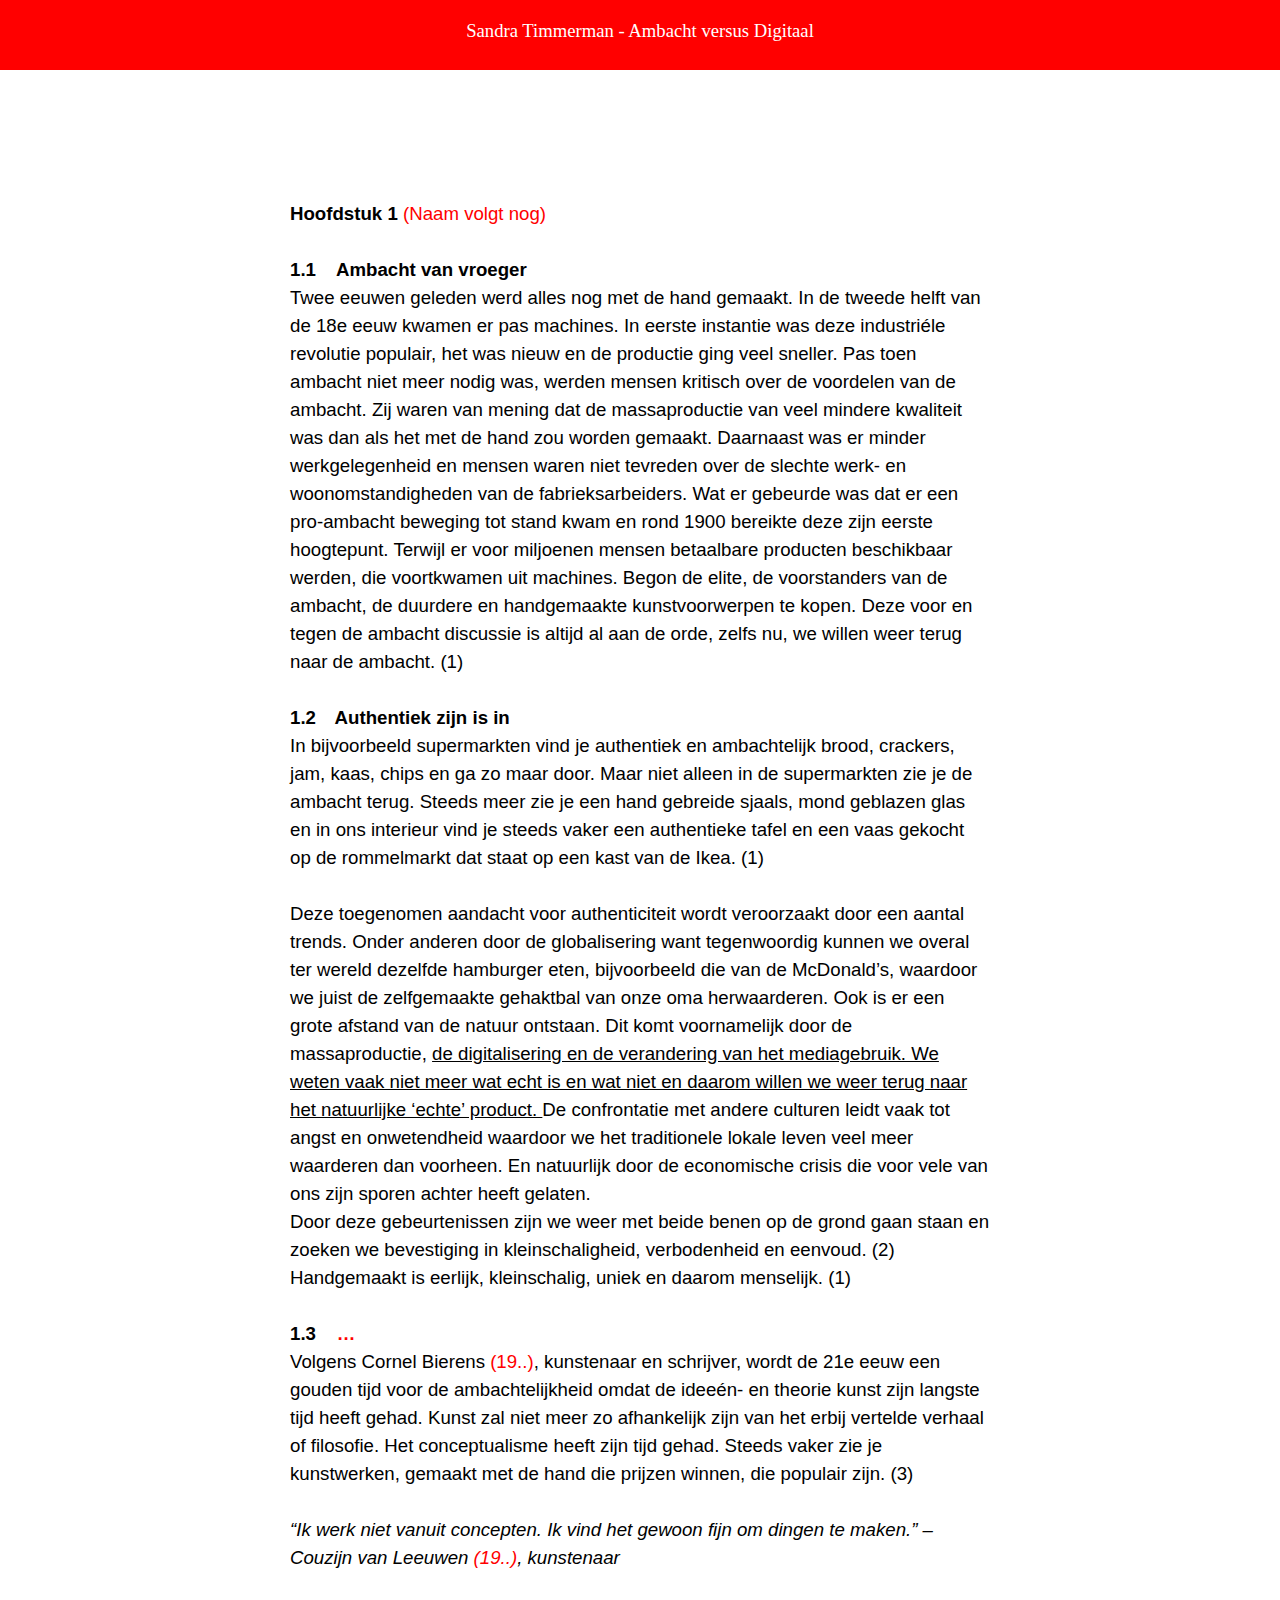
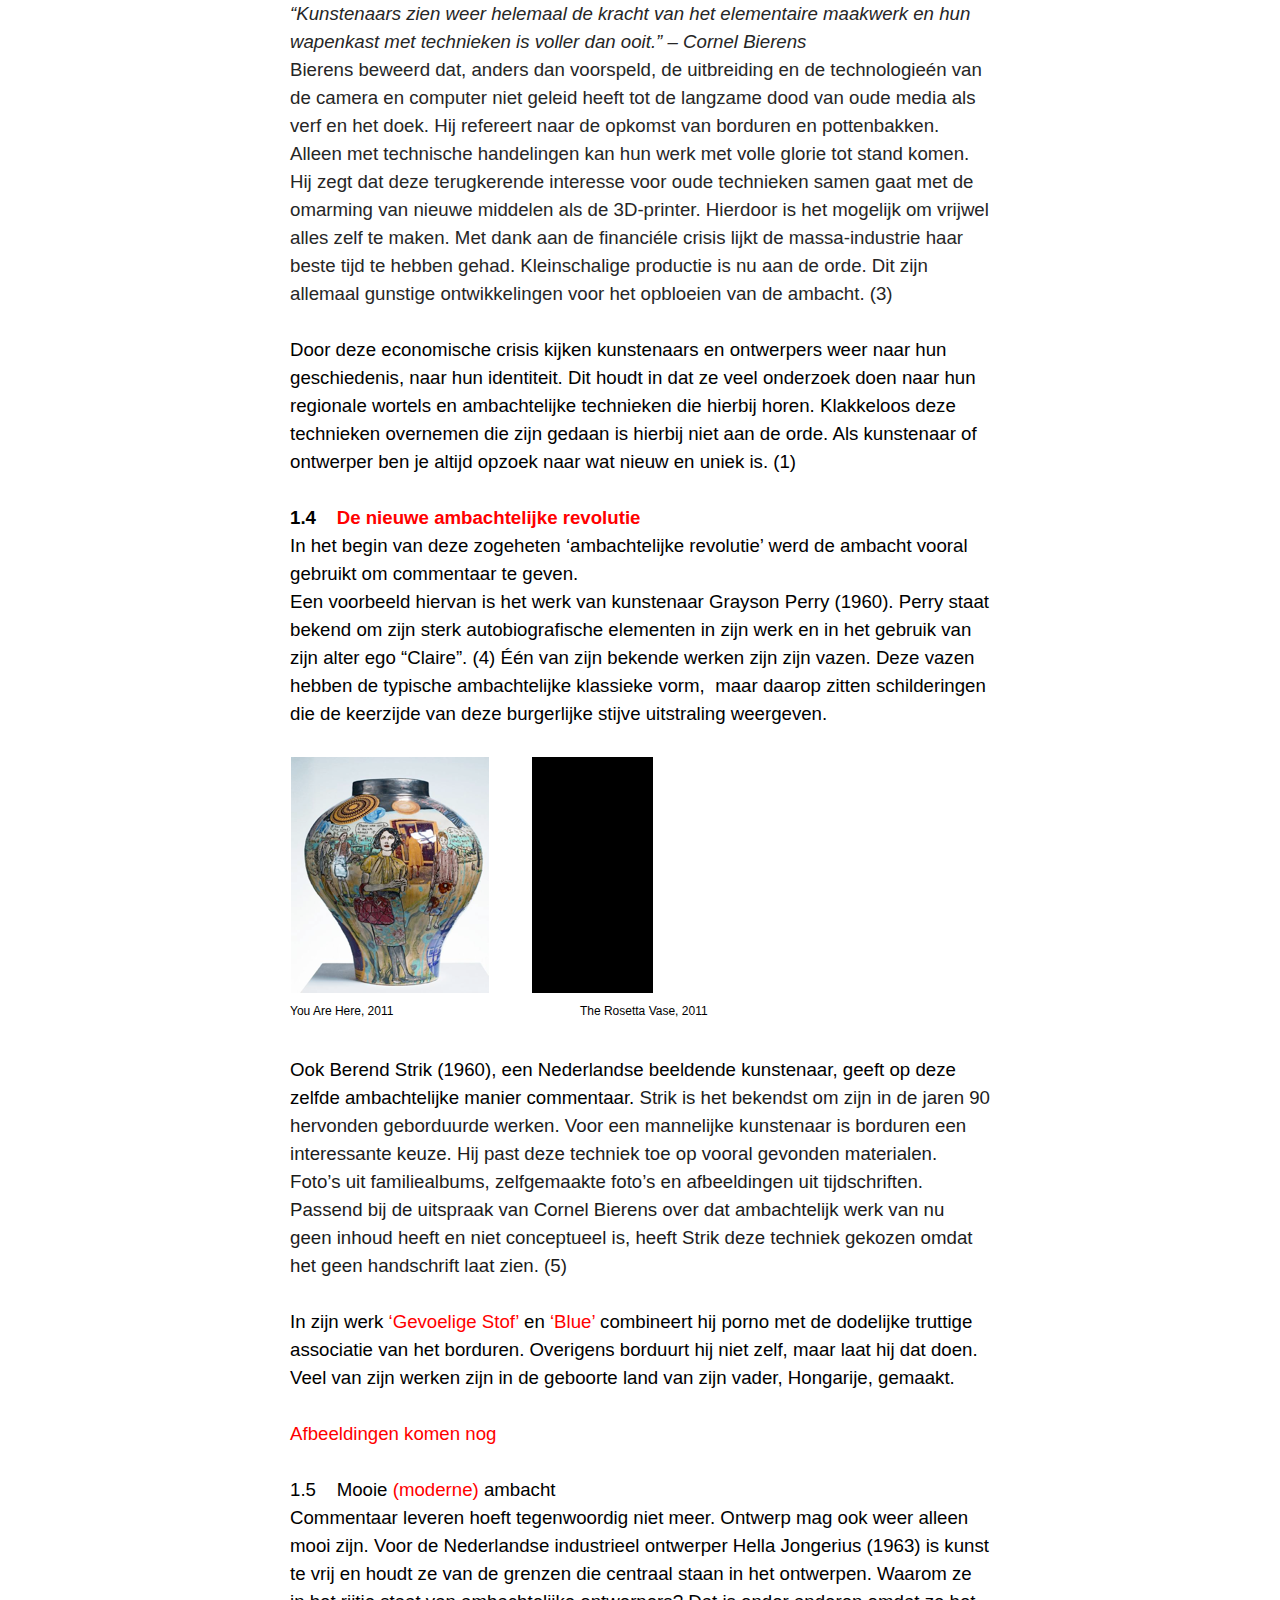
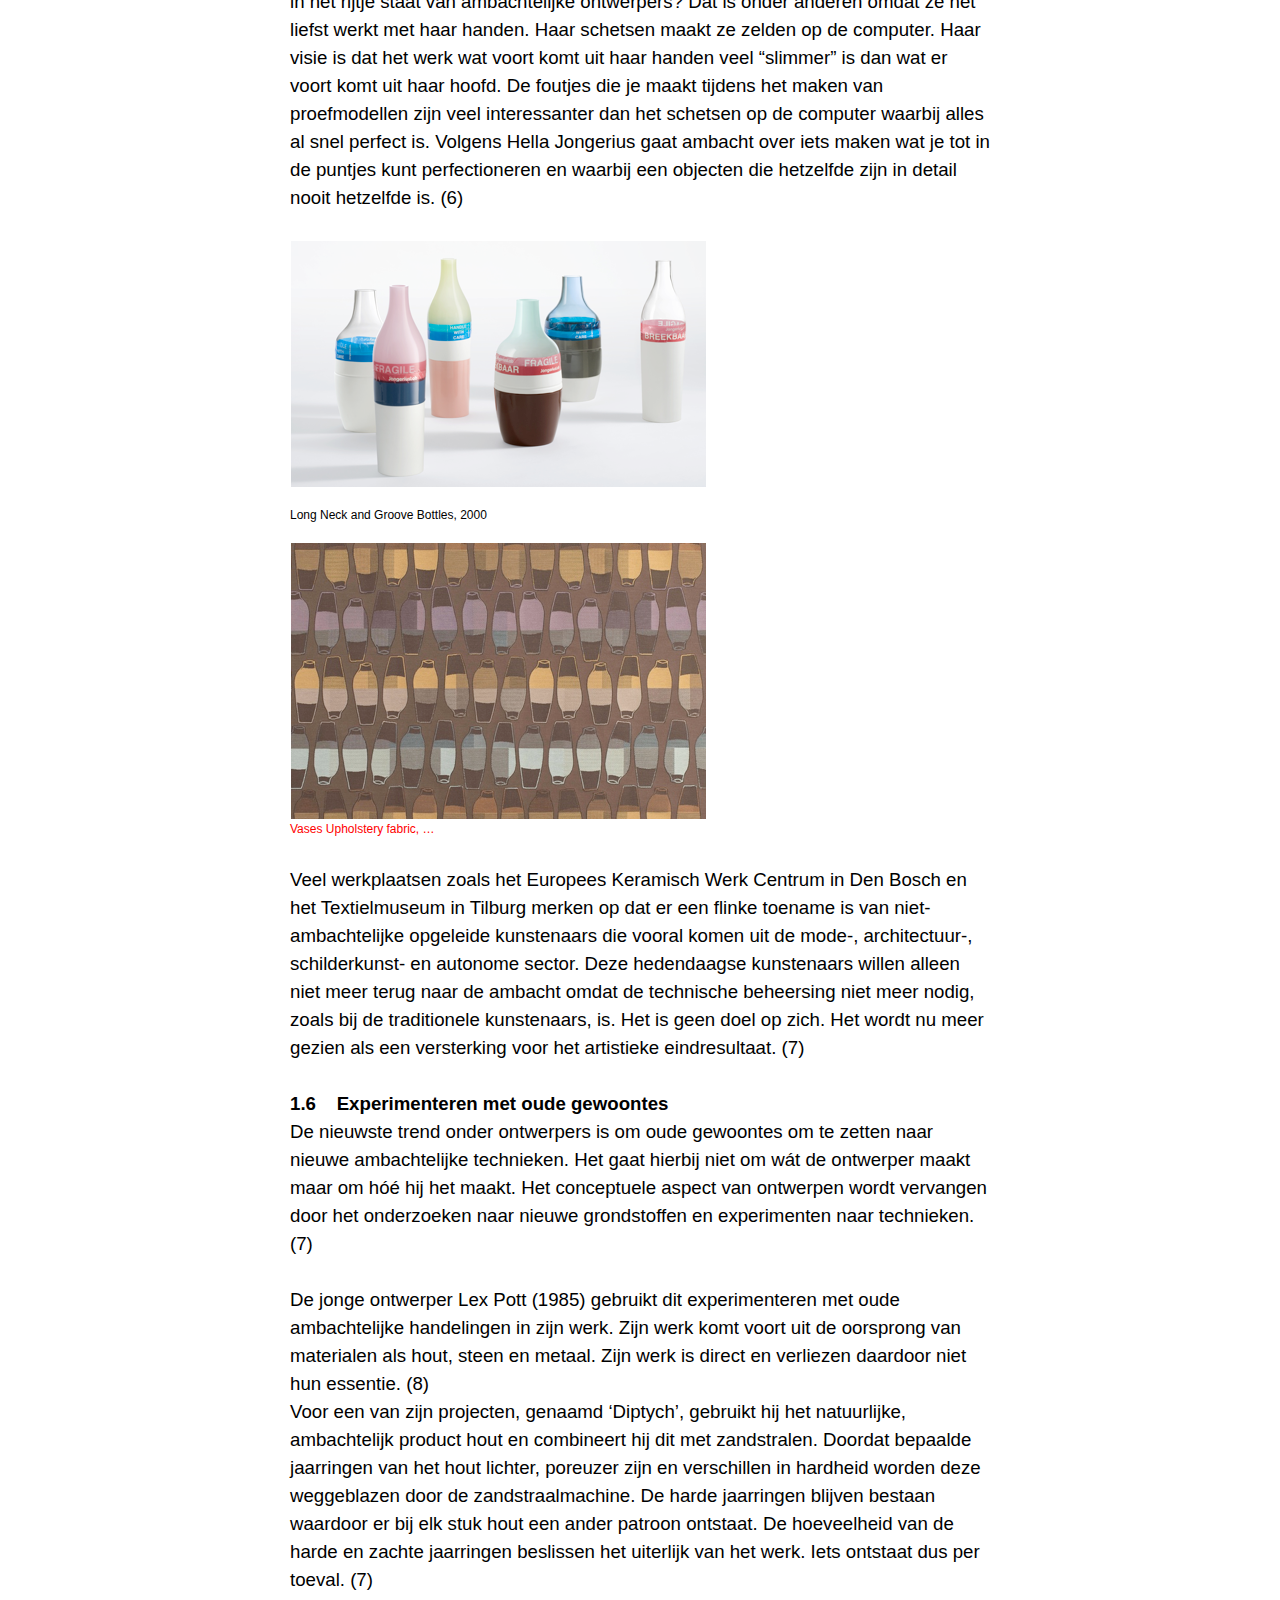
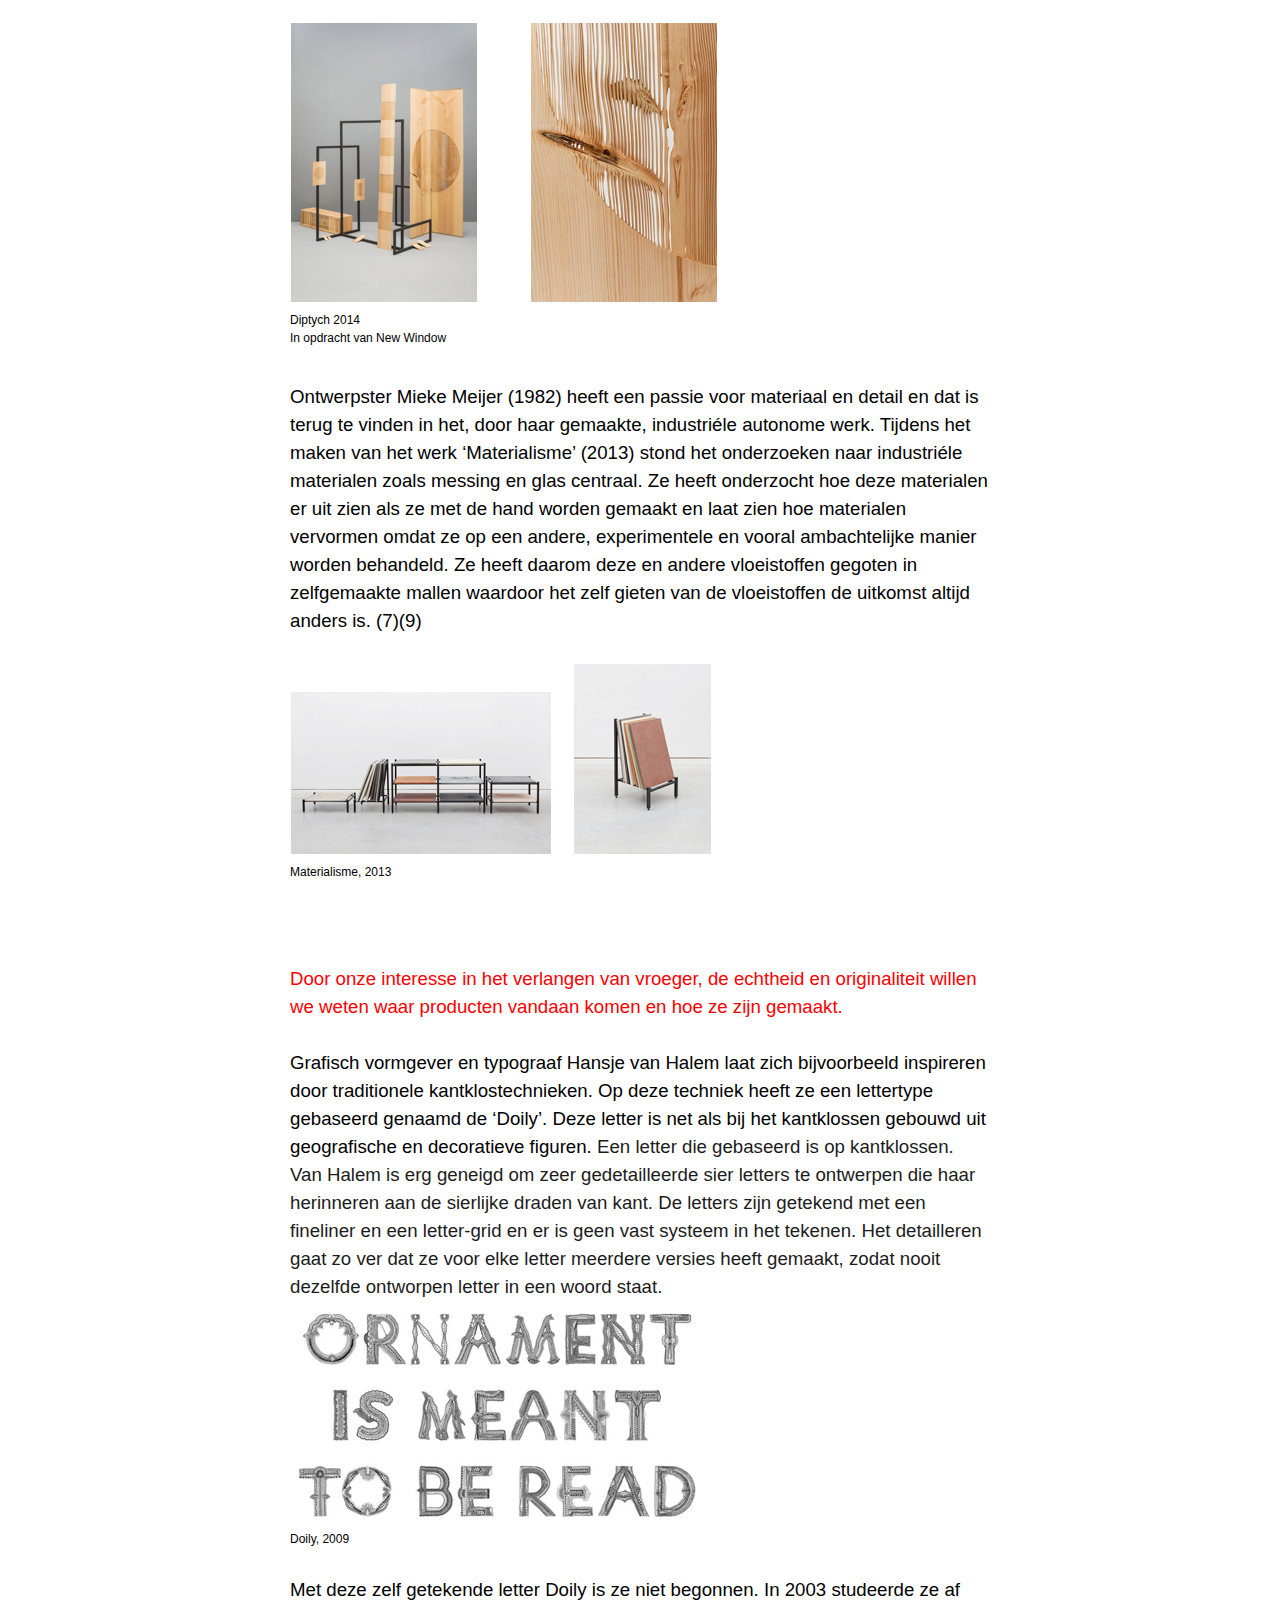
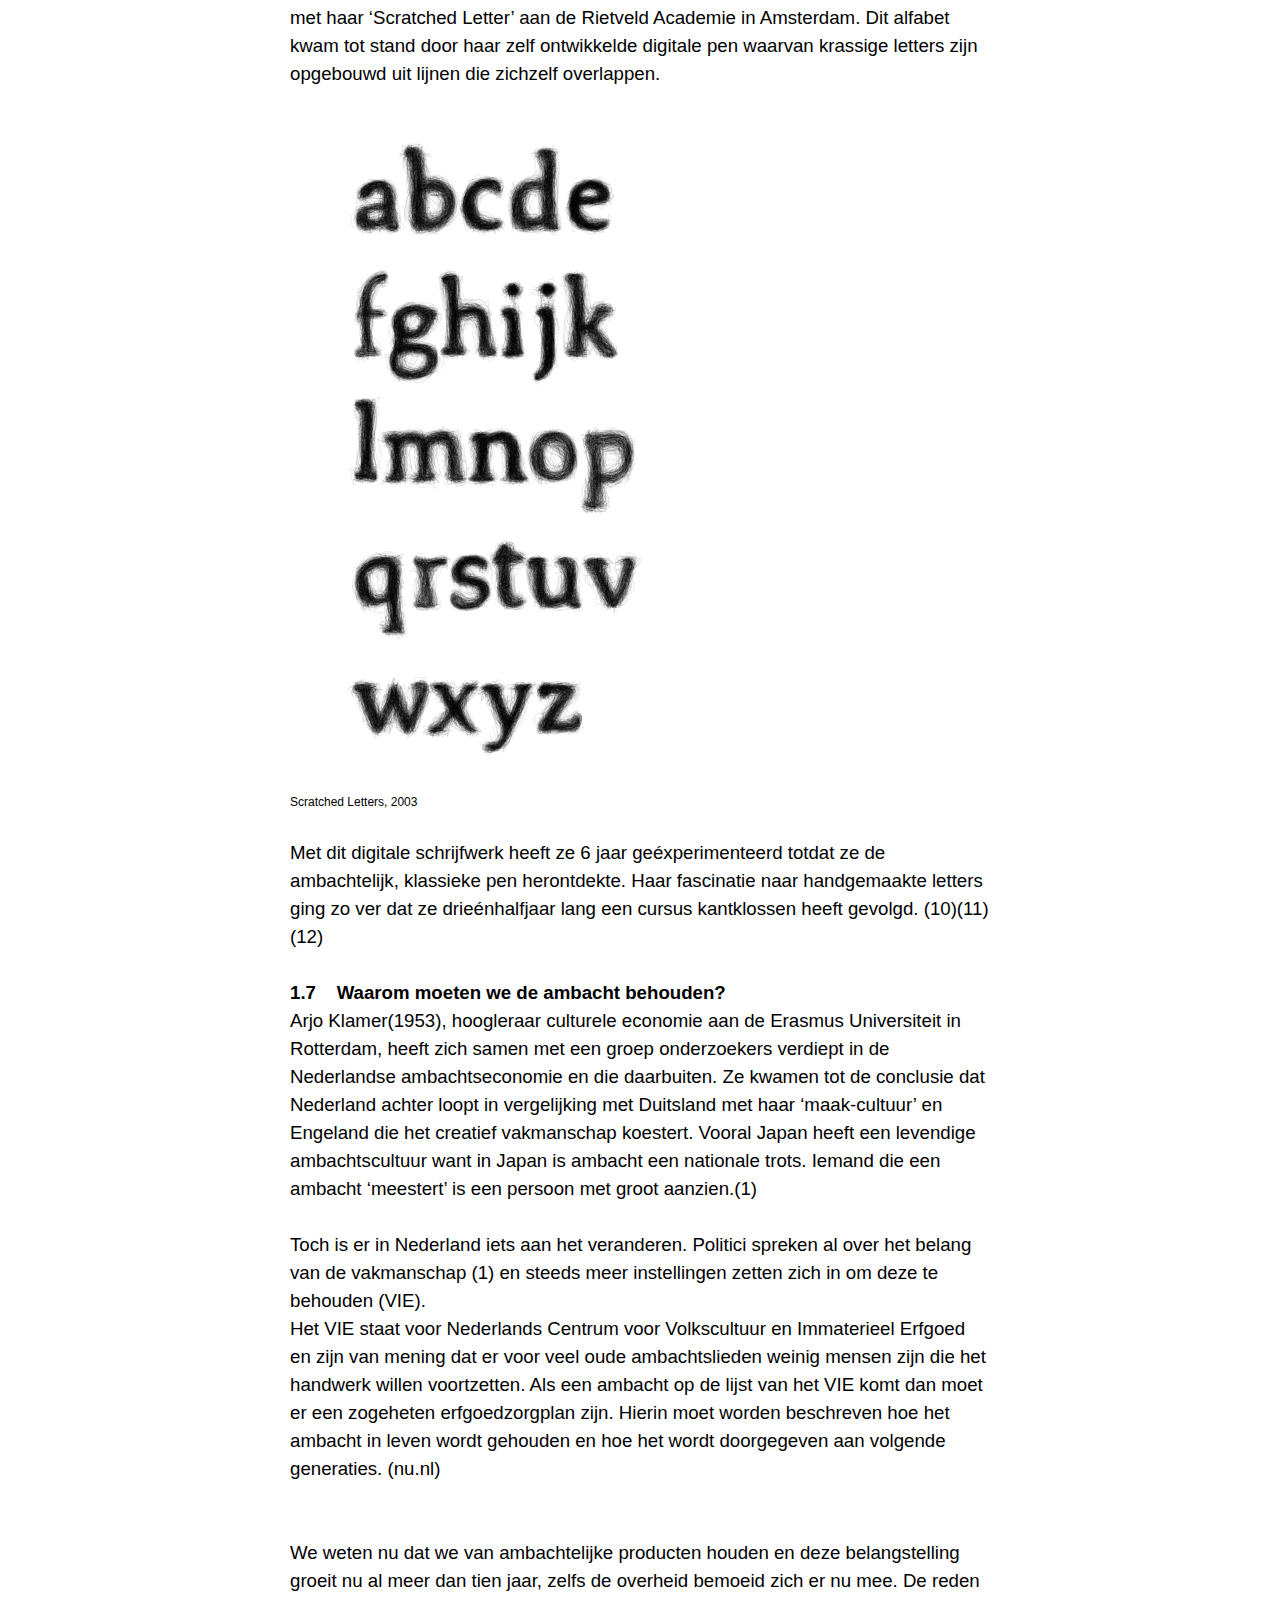
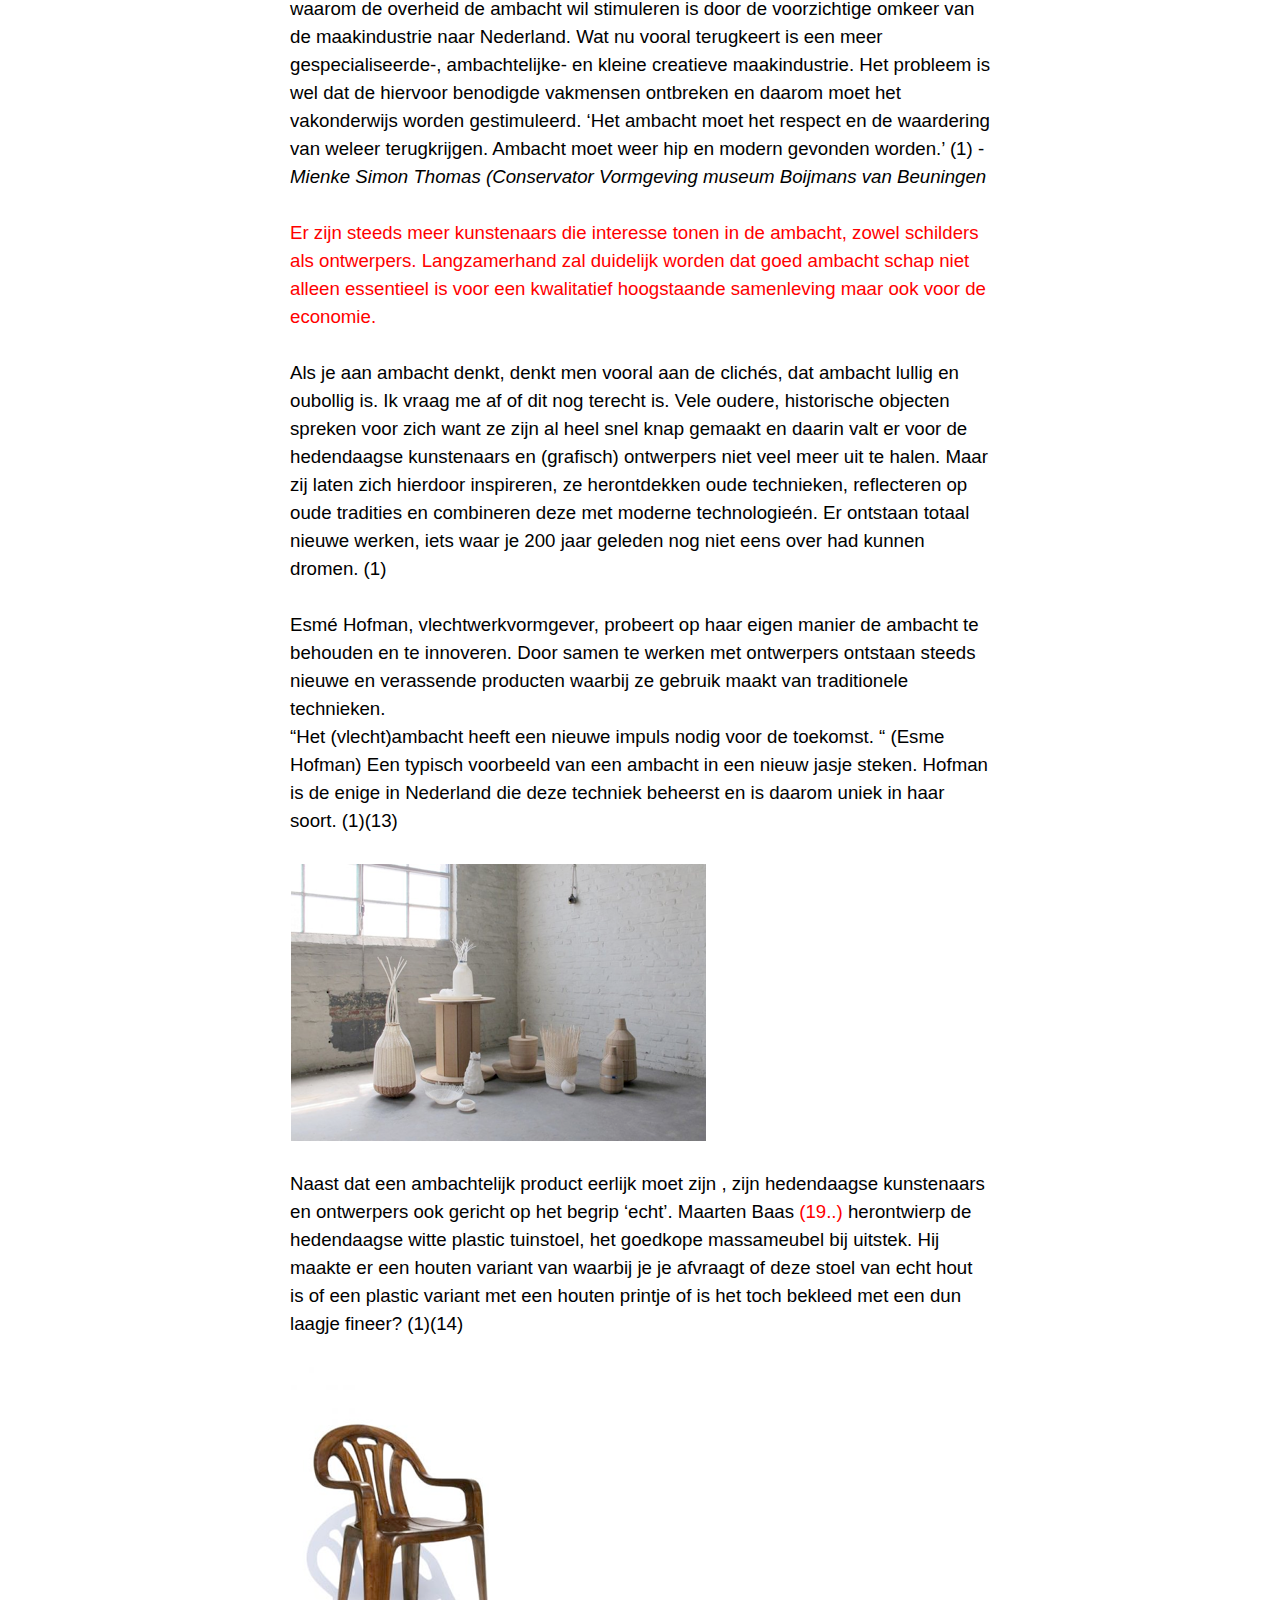
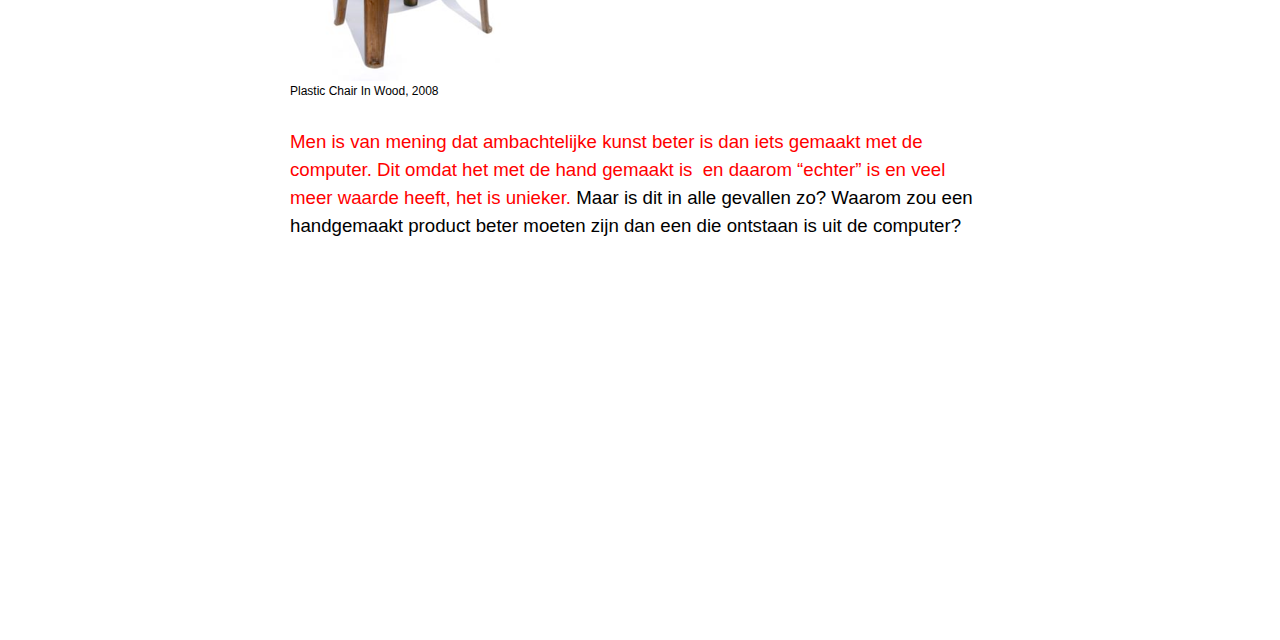
==== commit 02dc52da: "ë" ====
--- a/index.html
+++ b/index.html
@@ -922,7 +922,7 @@
 <p class=MsoNormal style='line-height:150%'><span lang=NL style='font-size:
 14.0pt;line-height:150%;font-family:Arial;mso-ansi-language:NL'>Twee eeuwen
 geleden werd alles nog met de hand gemaakt. In de tweede helft van de 18e eeuw
-kwamen er pas machines. In eerste instantie was deze industri�le revolutie
+kwamen er pas machines. In eerste instantie was deze industri&eacute;le revolutie
 populair, het was nieuw en de productie ging veel sneller. Pas toen ambacht
 niet meer nodig was, werden mensen kritisch over de voordelen van de ambacht.
 Zij waren van mening dat de massaproductie van veel mindere kwaliteit was dan
@@ -994,7 +994,7 @@
 none;text-autospace:none'><span lang=NL style='font-size:14.0pt;line-height:
 150%;font-family:Arial;mso-ansi-language:NL'>Volgens Cornel Bierens <span
 style='color:red'>(19..)</span>, kunstenaar en schrijver, wordt de 21e eeuw een
-gouden tijd voor de ambachtelijkheid omdat de idee�n- en theorie kunst zijn
+gouden tijd voor de ambachtelijkheid omdat de idee&eacute;n- en theorie kunst zijn
 langste tijd heeft gehad. Kunst zal niet meer zo afhankelijk zijn van het erbij
 vertelde verhaal of filosofie. Het conceptualisme heeft zijn tijd gehad. Steeds
 vaker zie je kunstwerken, gemaakt met de hand die prijzen winnen, die populair
@@ -1026,12 +1026,12 @@
 none;text-autospace:none'><span lang=NL style='font-size:14.0pt;line-height:
 150%;font-family:Arial;color:#262626;mso-ansi-language:NL;mso-bidi-font-style:
 italic'>Bierens beweerd dat, anders dan voorspeld, de uitbreiding en de
-technologie�n van de camera en computer niet geleid heeft tot de langzame dood
+technologie&eacute;n van de camera en computer niet geleid heeft tot de langzame dood
 van oude media als verf en het doek. Hij refereert naar de opkomst van borduren
 en pottenbakken. Alleen met technische handelingen kan hun werk met volle
 glorie tot stand komen. Hij zegt dat deze terugkerende interesse voor oude
 technieken samen gaat met de omarming van nieuwe middelen als de 3D-printer.
-Hierdoor is het mogelijk om vrijwel alles zelf te maken. Met dank aan de financi�le
+Hierdoor is het mogelijk om vrijwel alles zelf te maken. Met dank aan de financi&eacute;le
 crisis lijkt de massa-industrie haar beste tijd te hebben gehad. Kleinschalige
 productie is nu aan de orde. Dit zijn allemaal gunstige ontwikkelingen voor het
 opbloeien van de ambacht. (3)<i><o:p></o:p></i></span></p>
@@ -1316,8 +1316,8 @@
 <p class=MsoNormal style='line-height:150%'><span lang=NL style='font-size:
 14.0pt;line-height:150%;font-family:Arial;mso-ansi-language:NL'>Ontwerpster Mieke
 Meijer (1982) heeft een passie voor materiaal en detail en dat is terug te
-vinden in het, door haar gemaakte, industri�le autonome werk. Tijdens het maken
-van het werk �Materialisme� (2013) stond het onderzoeken naar industri�le
+vinden in het, door haar gemaakte, industri&eacute;le autonome werk. Tijdens het maken
+van het werk �Materialisme� (2013) stond het onderzoeken naar industri&eacute;le
 materialen zoals messing en glas centraal. Ze heeft onderzocht hoe deze
 materialen er uit zien als ze met de hand worden gemaakt en laat zien hoe
 materialen vervormen omdat ze op een andere, experimentele en vooral
@@ -1440,9 +1440,9 @@
 
 <p class=MsoNormal style='line-height:150%'><span lang=NL style='font-size:
 14.0pt;line-height:150%;font-family:Arial;mso-ansi-language:NL'>Met dit
-digitale schrijfwerk heeft ze 6 jaar ge�xperimenteerd totdat ze de
+digitale schrijfwerk heeft ze 6 jaar ge&eacute;xperimenteerd totdat ze de
 ambachtelijk, klassieke pen herontdekte. Haar fascinatie naar handgemaakte
-letters ging zo ver dat ze drie�nhalfjaar lang een cursus kantklossen heeft
+letters ging zo ver dat ze drie&eacute;nhalfjaar lang een cursus kantklossen heeft
 gevolgd. (10)(11)(12)<o:p></o:p></span></p>
 
 <p class=MsoNormal style='line-height:150%'><span lang=NL style='font-size:
@@ -1525,7 +1525,7 @@
 spreken voor zich want ze zijn al heel snel knap gemaakt en daarin valt er voor
 de hedendaagse kunstenaars en (grafisch) ontwerpers niet veel meer uit te halen.
 Maar zij laten zich hierdoor inspireren, ze herontdekken oude technieken,
-reflecteren op oude tradities en combineren deze met moderne technologie�n. Er
+reflecteren op oude tradities en combineren deze met moderne technologie&eacute;n. Er
 ontstaan totaal nieuwe werken, iets waar je 200 jaar geleden nog niet eens over
 had kunnen dromen. (1)<o:p></o:p></span></p>
 
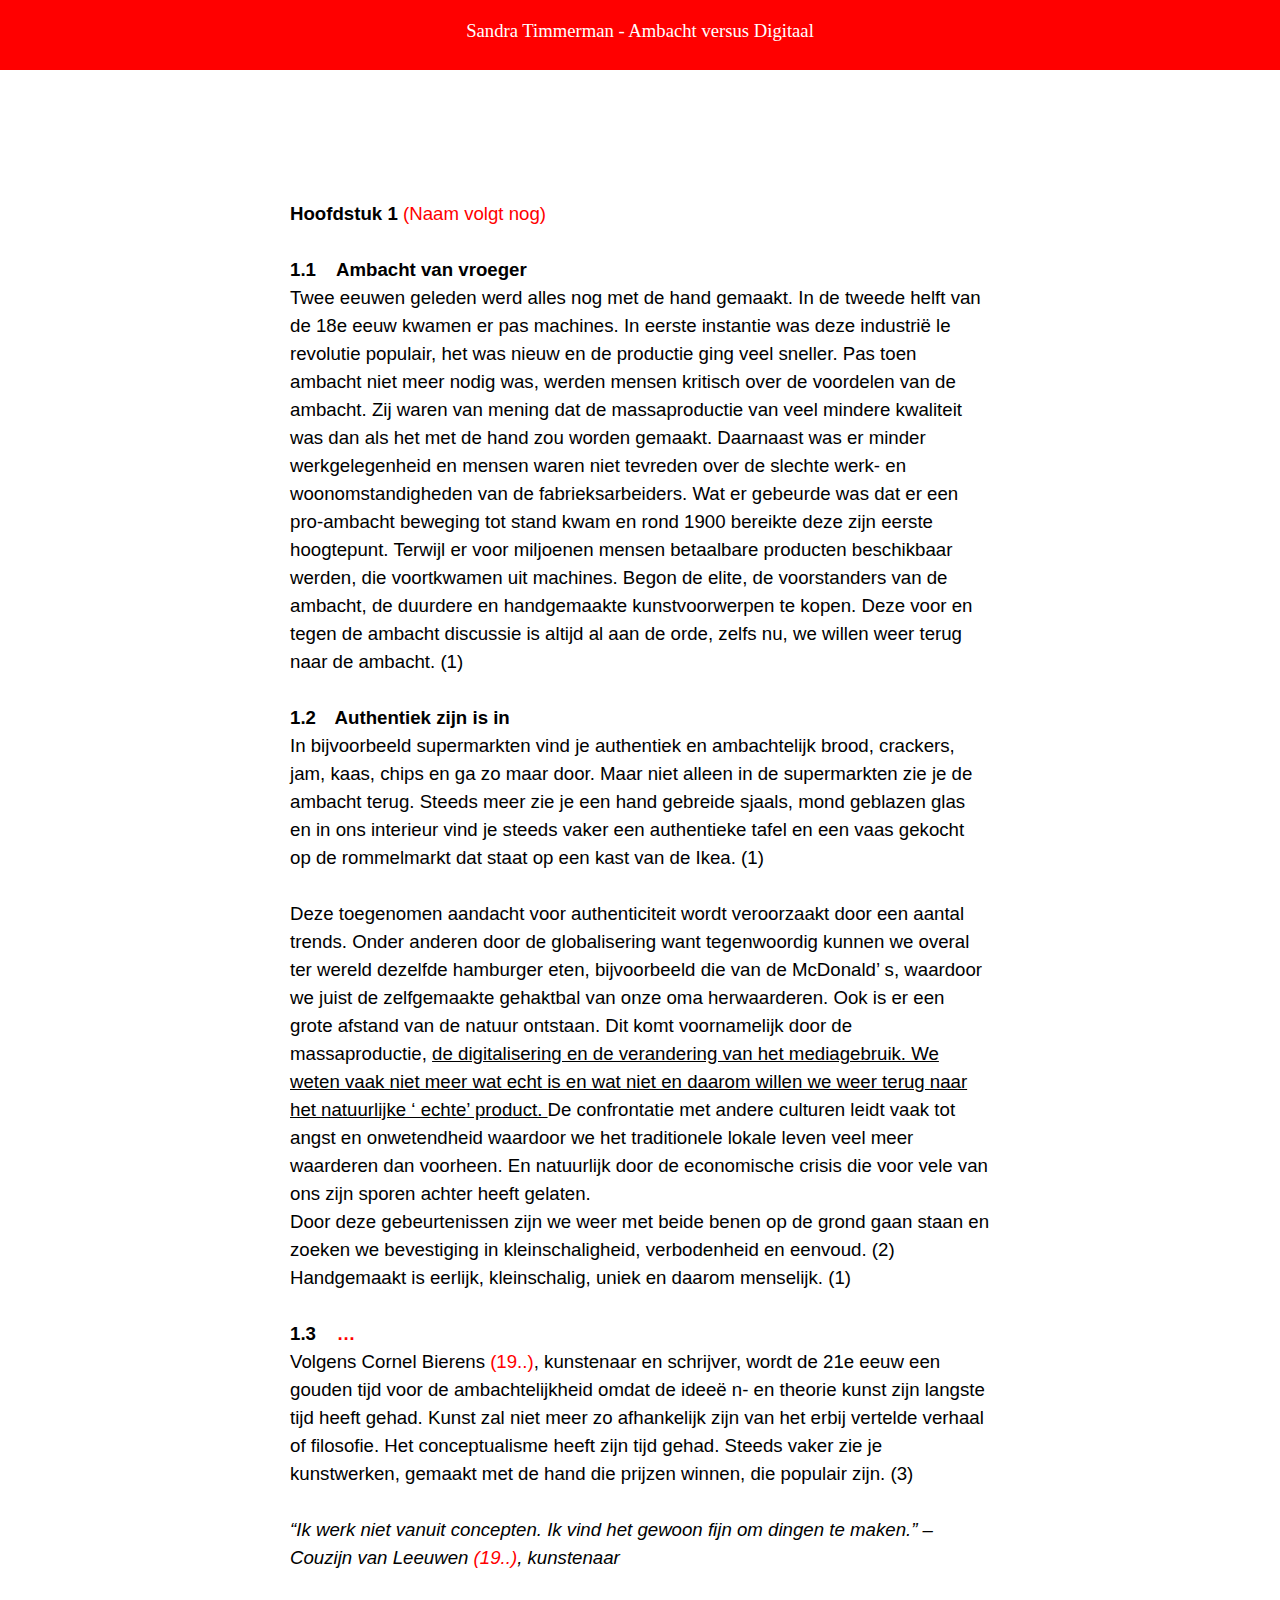
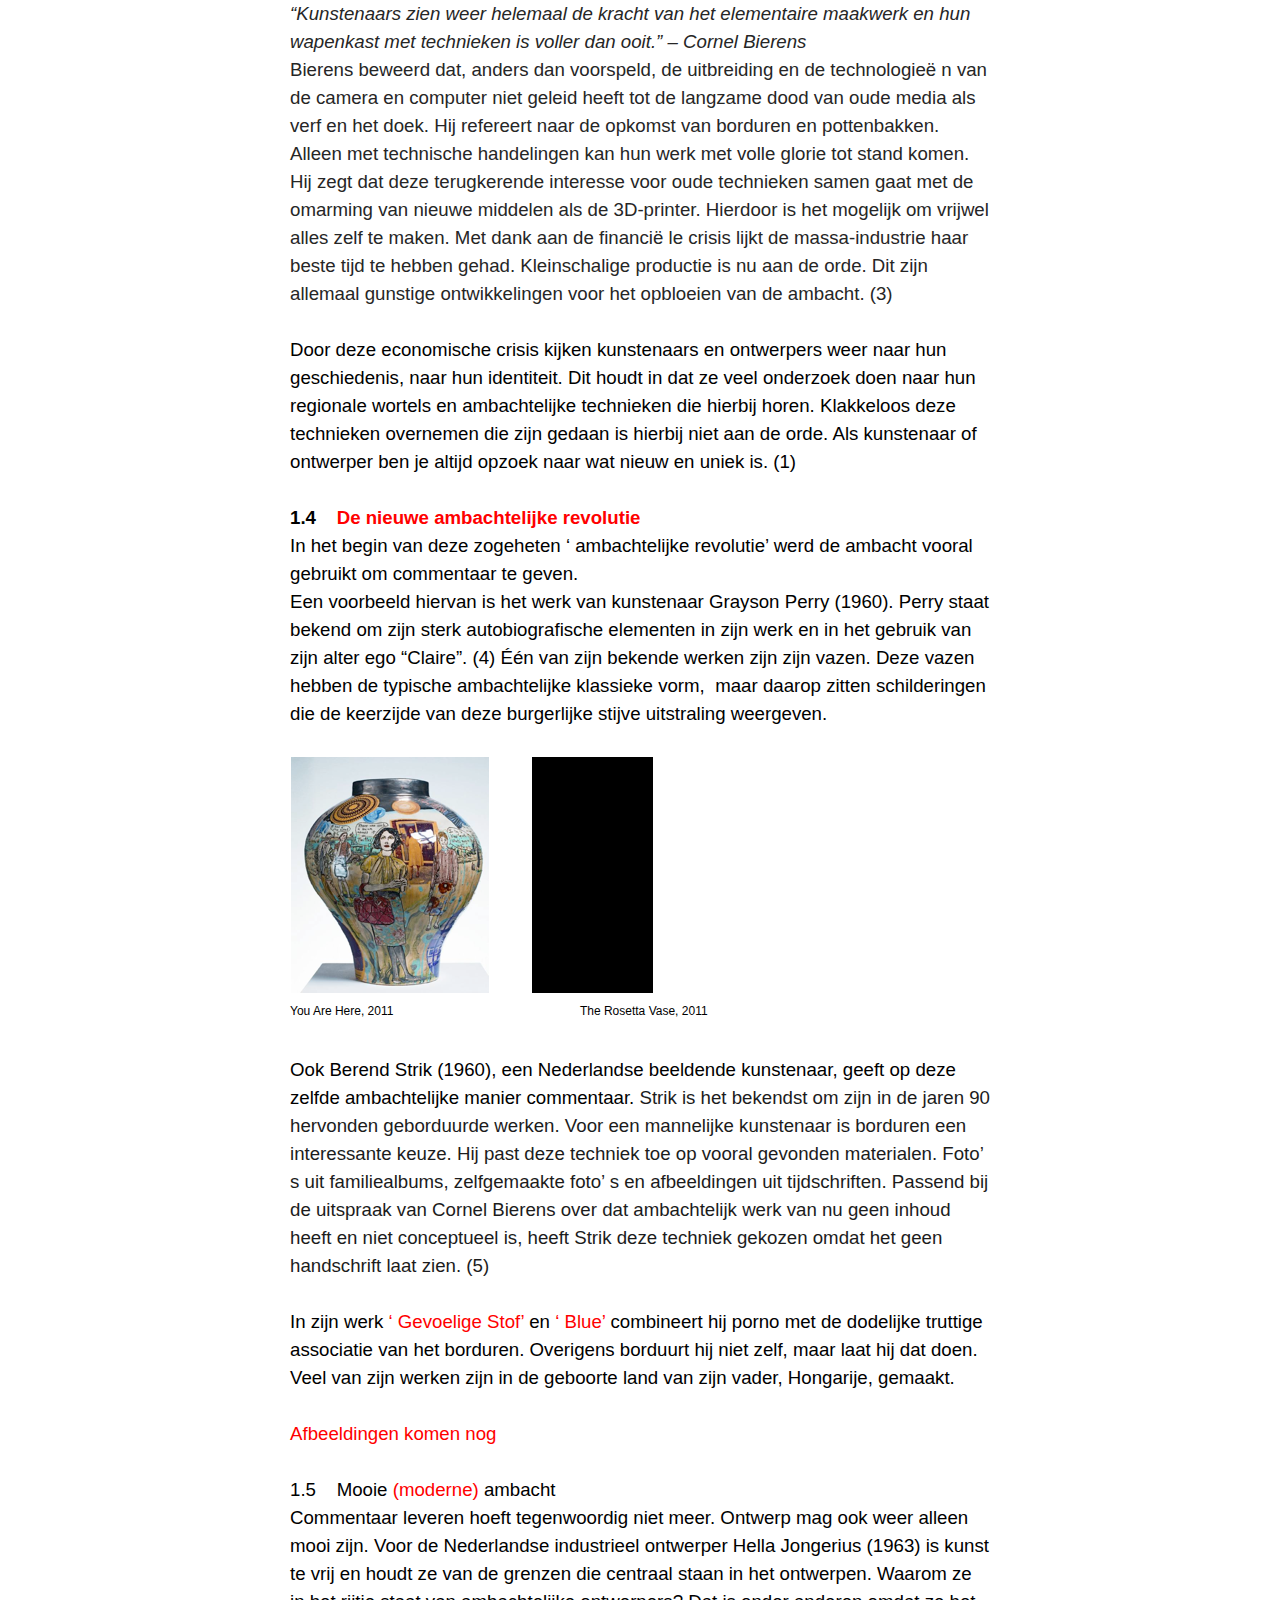
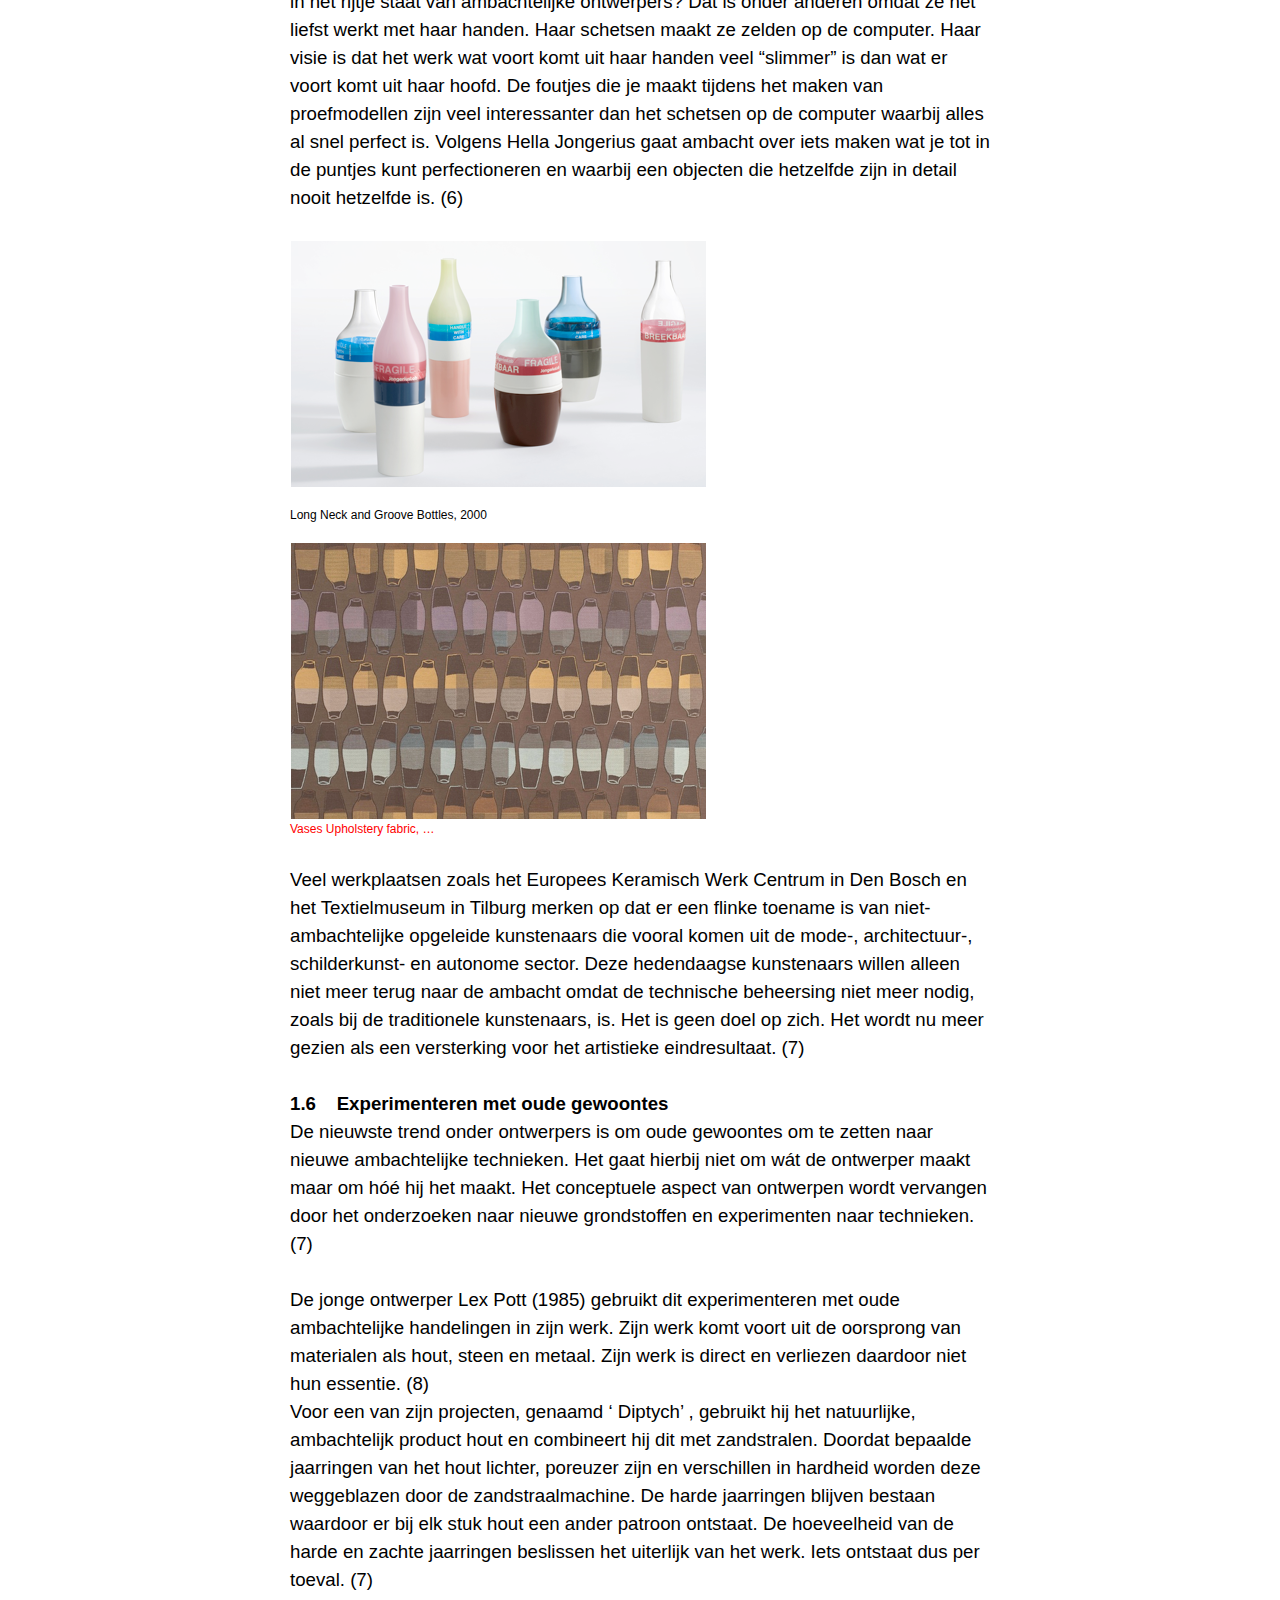
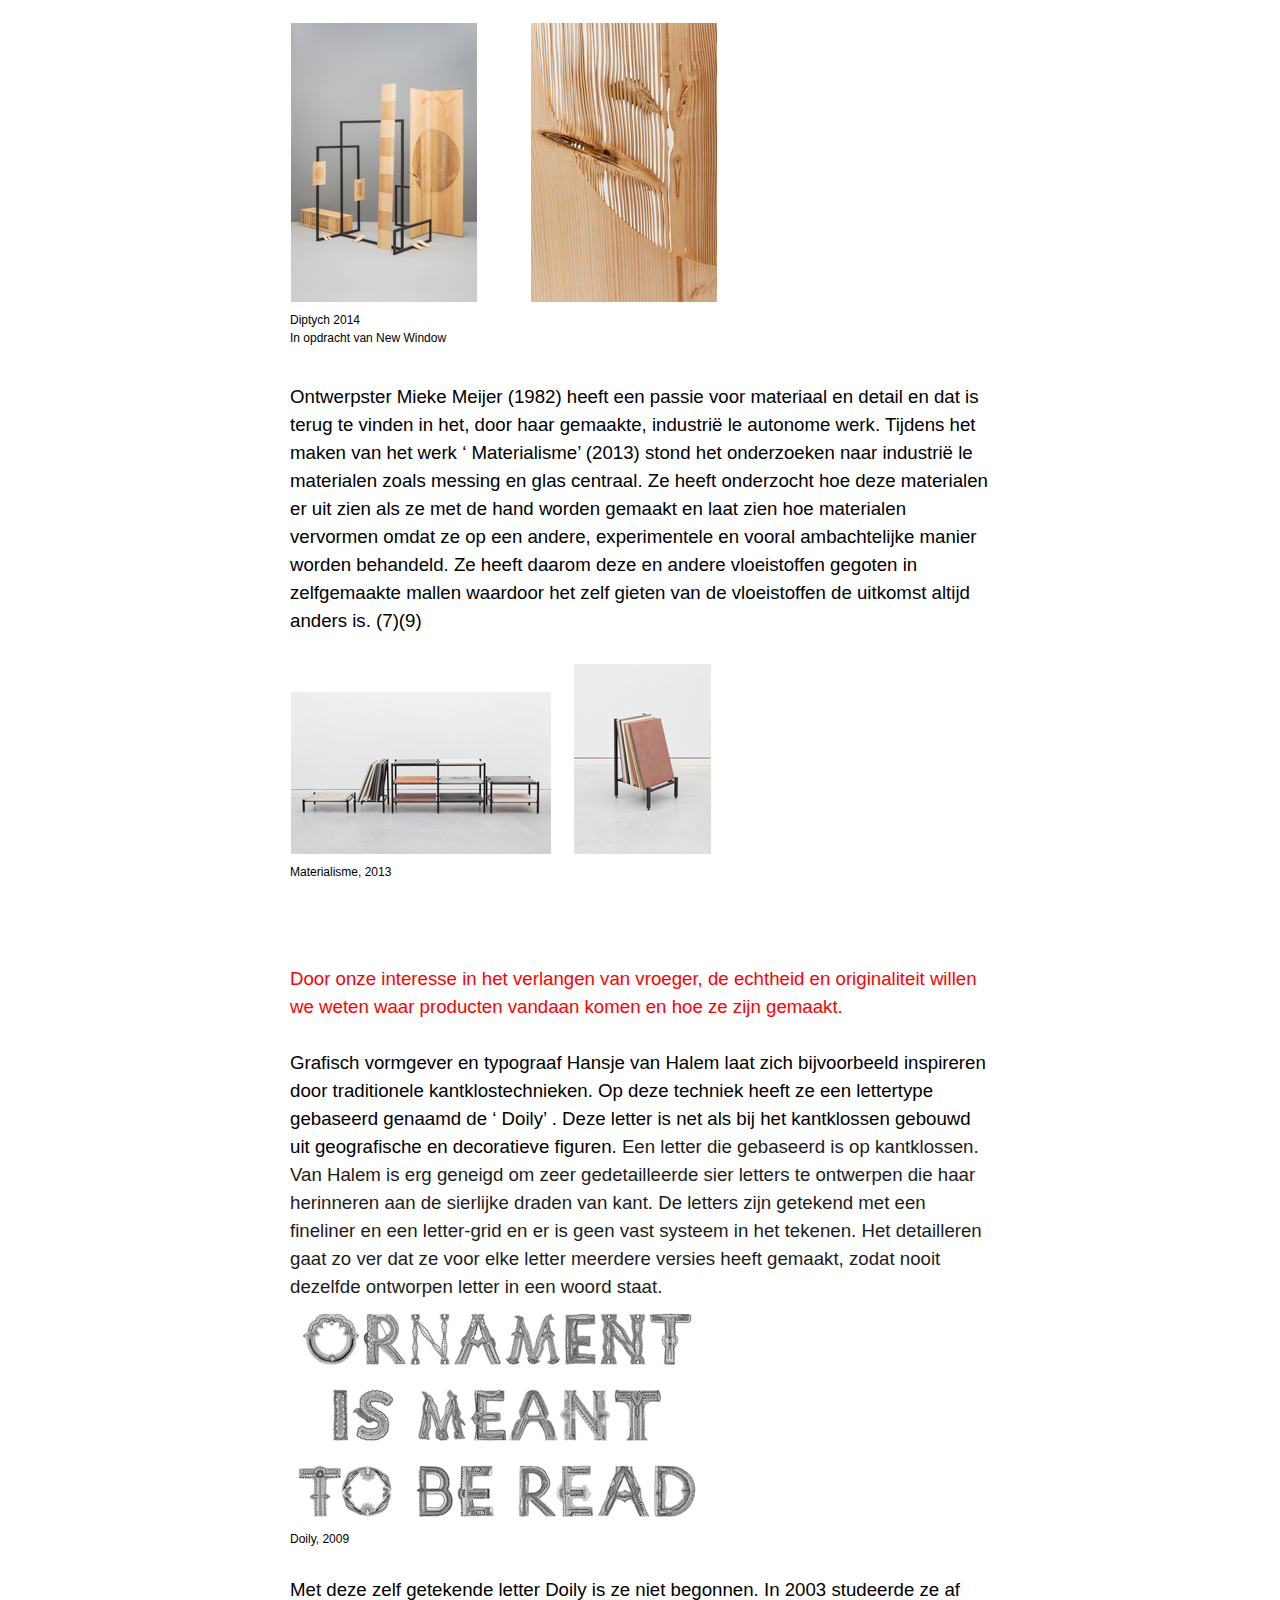
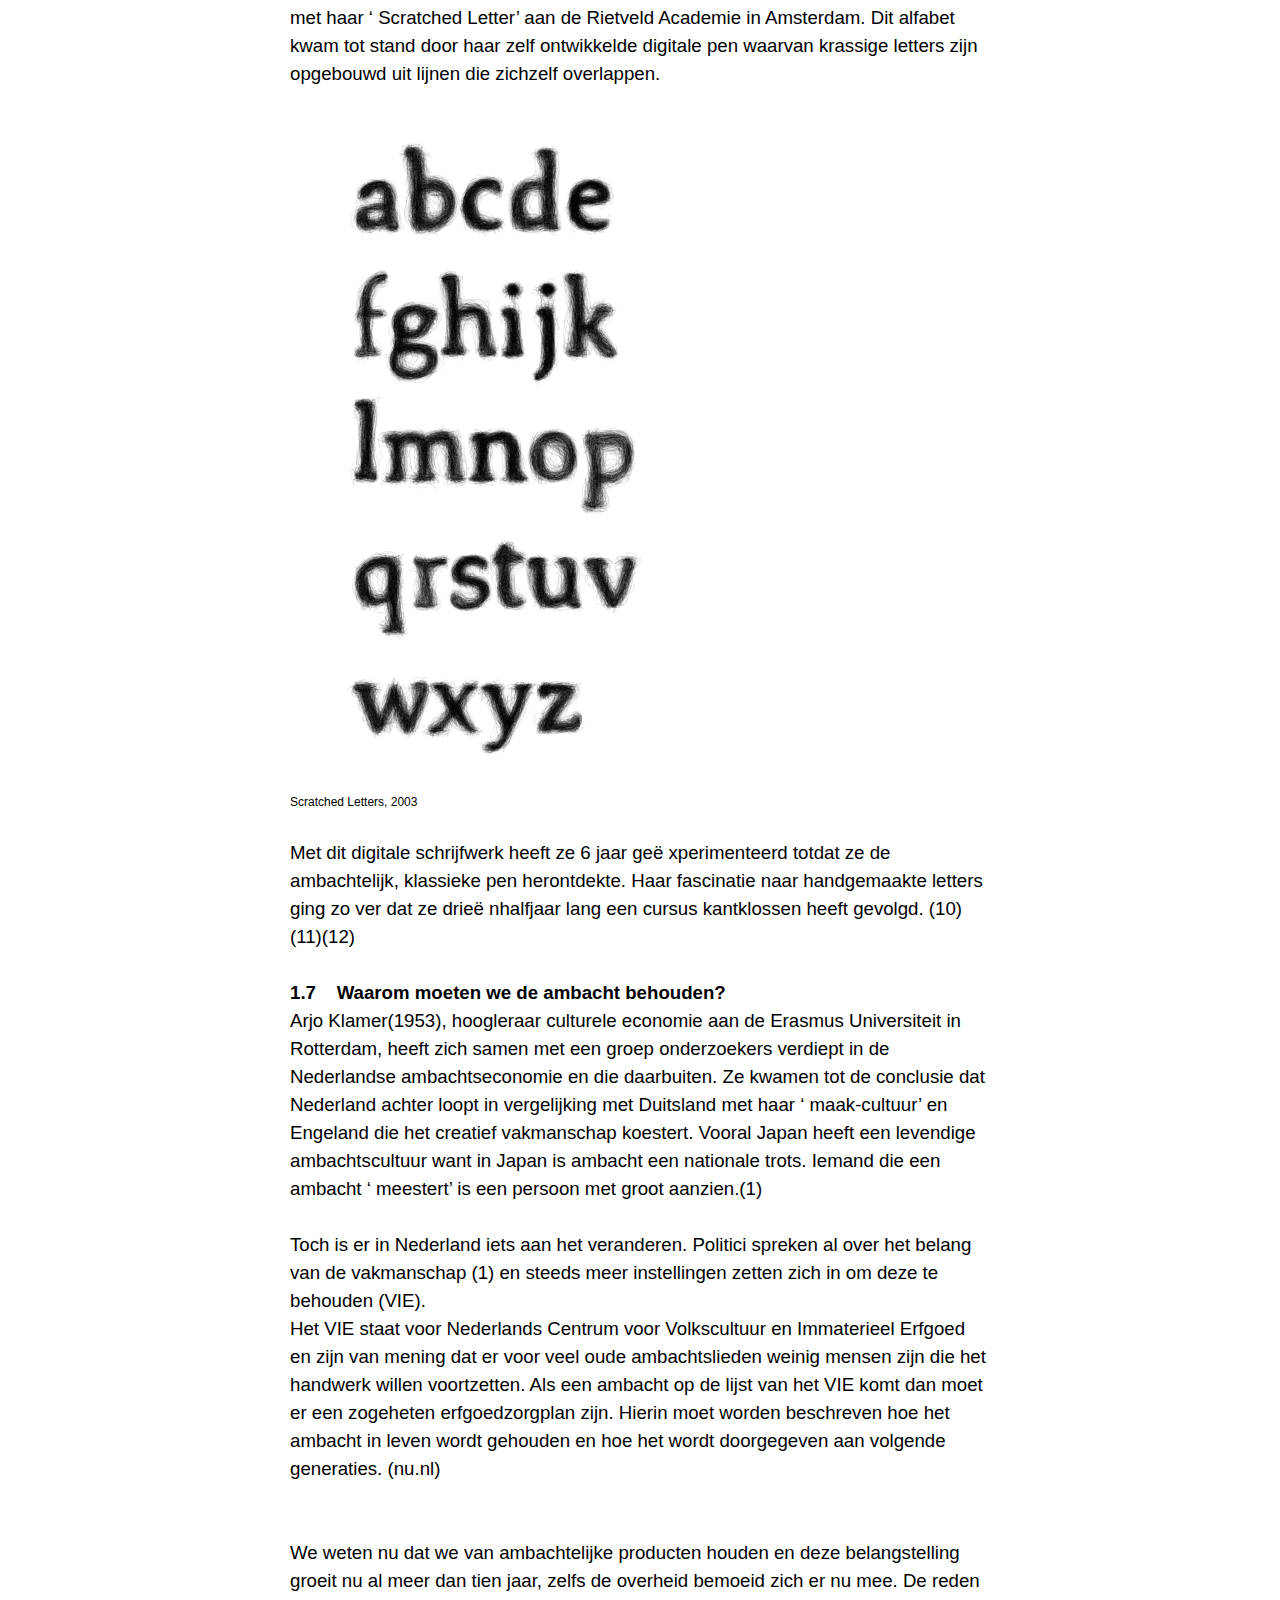
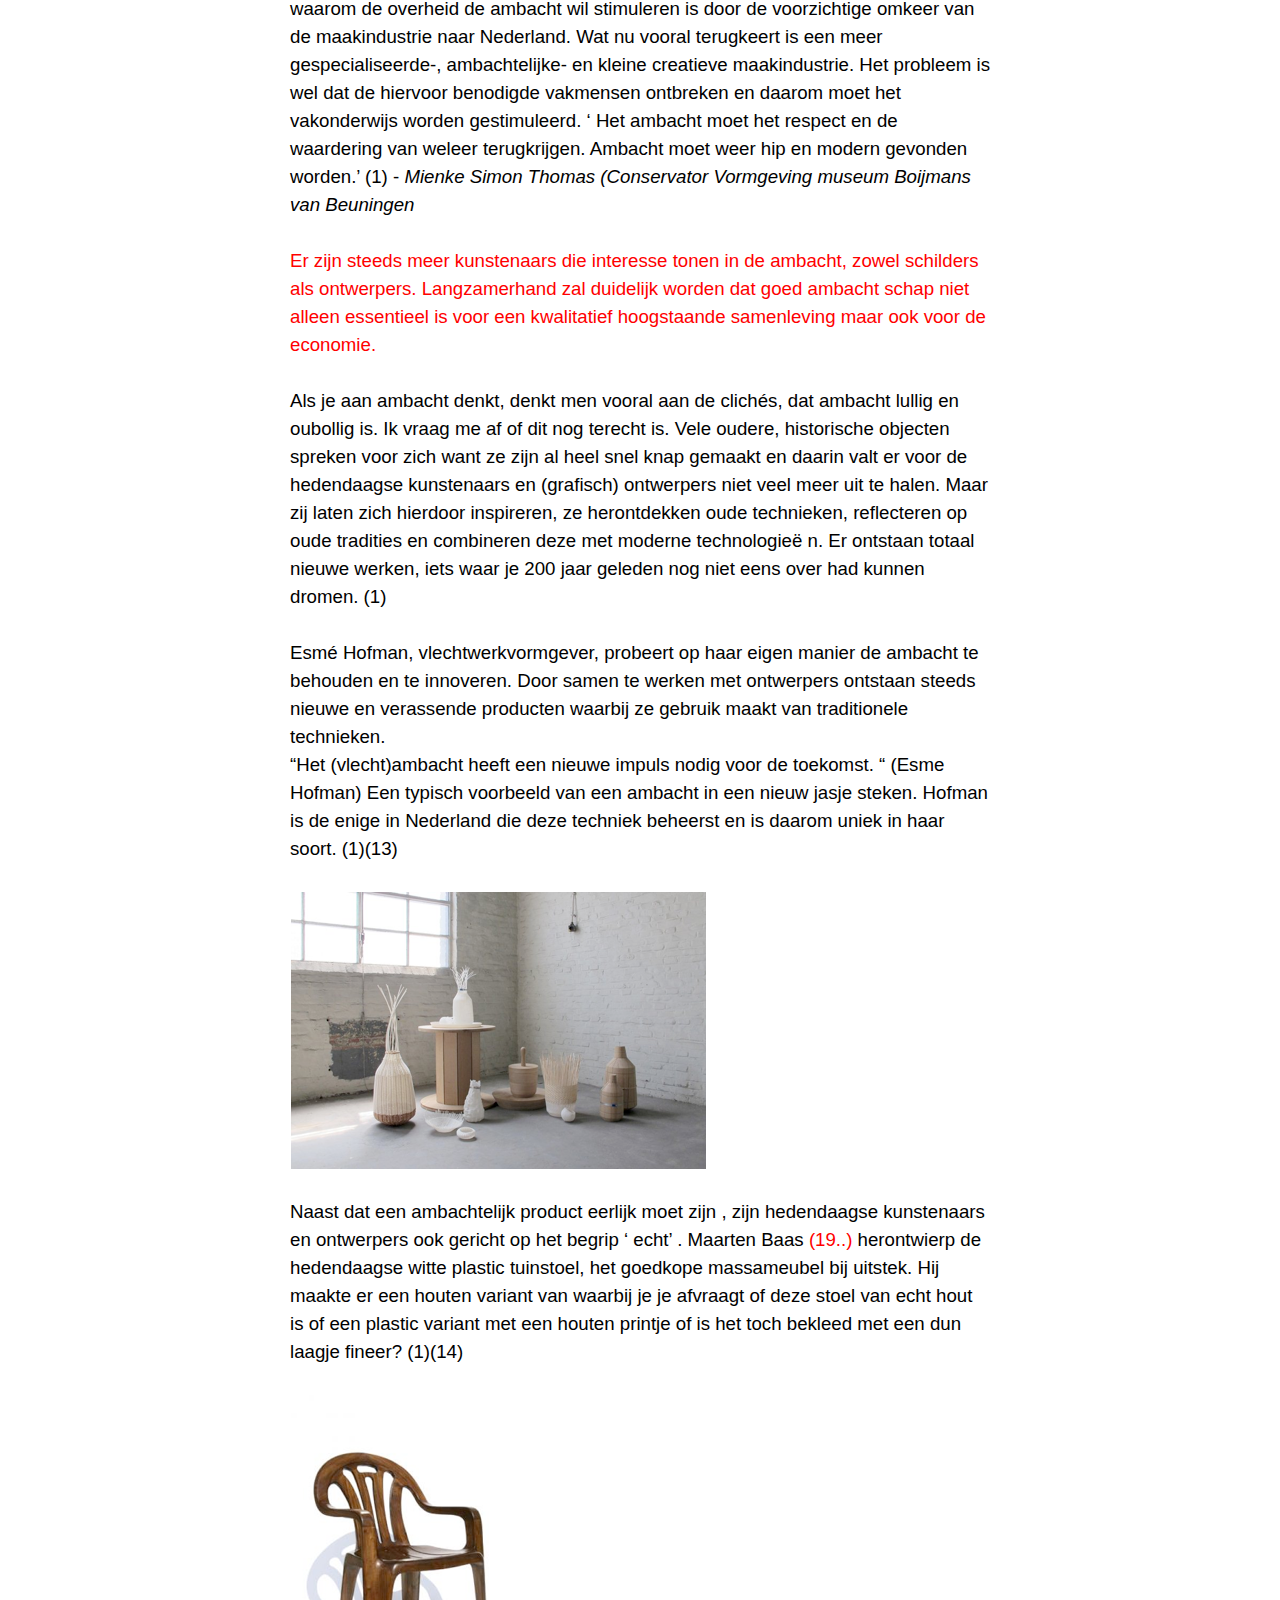
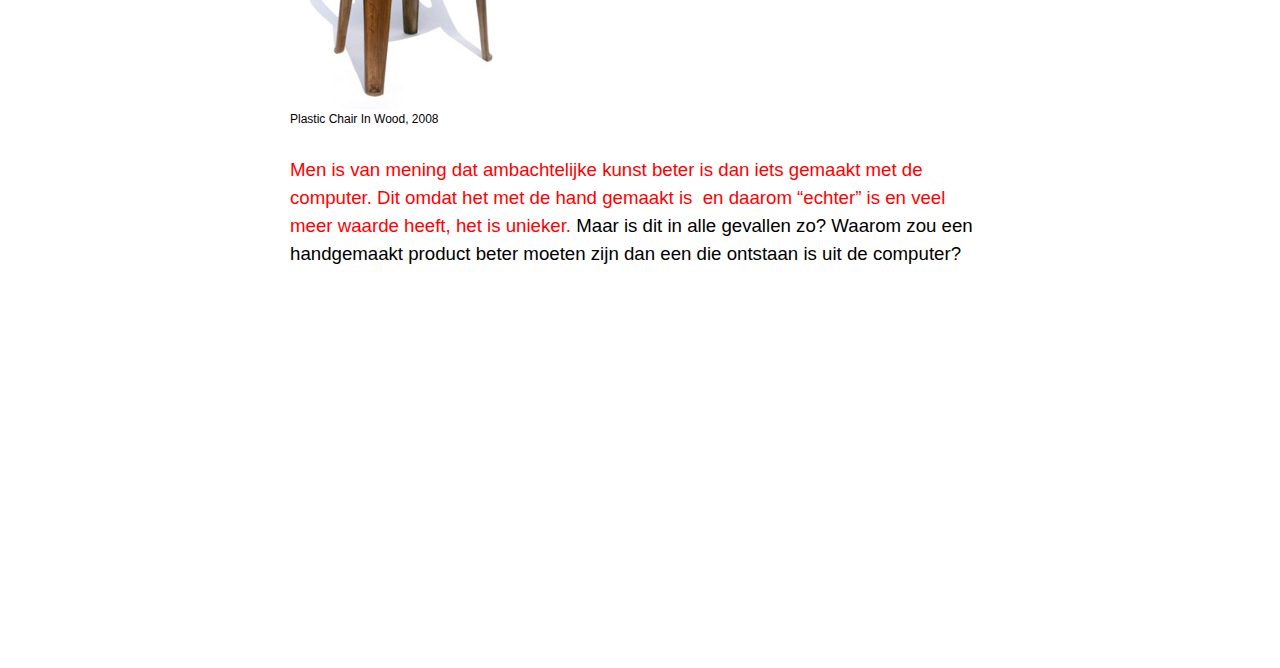
==== commit ce44049c: "'" ====
--- a/index.html
+++ b/index.html
@@ -922,7 +922,7 @@
 <p class=MsoNormal style='line-height:150%'><span lang=NL style='font-size:
 14.0pt;line-height:150%;font-family:Arial;mso-ansi-language:NL'>Twee eeuwen
 geleden werd alles nog met de hand gemaakt. In de tweede helft van de 18e eeuw
-kwamen er pas machines. In eerste instantie was deze industri&eacute;le revolutie
+kwamen er pas machines. In eerste instantie was deze industri&euml; le revolutie
 populair, het was nieuw en de productie ging veel sneller. Pas toen ambacht
 niet meer nodig was, werden mensen kritisch over de voordelen van de ambacht.
 Zij waren van mening dat de massaproductie van veel mindere kwaliteit was dan
@@ -965,11 +965,11 @@
 150%;font-family:Arial;mso-ansi-language:NL'>Deze toegenomen aandacht voor
 authenticiteit wordt veroorzaakt door een aantal trends. Onder anderen door de
 globalisering want tegenwoordig kunnen we overal ter wereld dezelfde hamburger
-eten, bijvoorbeeld die van de McDonald�s, waardoor we juist de zelfgemaakte
+eten, bijvoorbeeld die van de McDonald&rsquo; s, waardoor we juist de zelfgemaakte
 gehaktbal van onze oma herwaarderen. Ook is er een grote afstand van de natuur
 ontstaan. Dit komt voornamelijk door de massaproductie, <u>de digitalisering en
 de verandering van het mediagebruik. We weten vaak niet meer wat echt is en wat
-niet en daarom willen we weer terug naar het natuurlijke �echte� product. </u>De
+niet en daarom willen we weer terug naar het natuurlijke &lsquo; echte&rsquo;  product. </u>De
 confrontatie met andere culturen leidt vaak tot angst en onwetendheid waardoor
 we het traditionele lokale leven veel meer waarderen dan voorheen. En natuurlijk
 door de economische crisis die voor vele van ons zijn sporen achter heeft
@@ -994,7 +994,7 @@
 none;text-autospace:none'><span lang=NL style='font-size:14.0pt;line-height:
 150%;font-family:Arial;mso-ansi-language:NL'>Volgens Cornel Bierens <span
 style='color:red'>(19..)</span>, kunstenaar en schrijver, wordt de 21e eeuw een
-gouden tijd voor de ambachtelijkheid omdat de idee&eacute;n- en theorie kunst zijn
+gouden tijd voor de ambachtelijkheid omdat de idee&euml; n- en theorie kunst zijn
 langste tijd heeft gehad. Kunst zal niet meer zo afhankelijk zijn van het erbij
 vertelde verhaal of filosofie. Het conceptualisme heeft zijn tijd gehad. Steeds
 vaker zie je kunstwerken, gemaakt met de hand die prijzen winnen, die populair
@@ -1026,12 +1026,12 @@
 none;text-autospace:none'><span lang=NL style='font-size:14.0pt;line-height:
 150%;font-family:Arial;color:#262626;mso-ansi-language:NL;mso-bidi-font-style:
 italic'>Bierens beweerd dat, anders dan voorspeld, de uitbreiding en de
-technologie&eacute;n van de camera en computer niet geleid heeft tot de langzame dood
+technologie&euml; n van de camera en computer niet geleid heeft tot de langzame dood
 van oude media als verf en het doek. Hij refereert naar de opkomst van borduren
 en pottenbakken. Alleen met technische handelingen kan hun werk met volle
 glorie tot stand komen. Hij zegt dat deze terugkerende interesse voor oude
 technieken samen gaat met de omarming van nieuwe middelen als de 3D-printer.
-Hierdoor is het mogelijk om vrijwel alles zelf te maken. Met dank aan de financi&eacute;le
+Hierdoor is het mogelijk om vrijwel alles zelf te maken. Met dank aan de financi&euml; le
 crisis lijkt de massa-industrie haar beste tijd te hebben gehad. Kleinschalige
 productie is nu aan de orde. Dit zijn allemaal gunstige ontwikkelingen voor het
 opbloeien van de ambacht. (3)<i><o:p></o:p></i></span></p>
@@ -1057,7 +1057,7 @@
 
 <p class=MsoNormal style='line-height:150%'><span lang=NL style='font-size:
 14.0pt;line-height:150%;font-family:Arial;mso-ansi-language:NL'>In het begin
-van deze zogeheten �ambachtelijke revolutie� werd de ambacht vooral gebruikt om
+van deze zogeheten &lsquo; ambachtelijke revolutie&rsquo;  werd de ambacht vooral gebruikt om
 commentaar te geven. <o:p></o:p></span></p>
 
 <p class=MsoNormal style='line-height:150%'><span lang=NL style='font-size:
@@ -1137,7 +1137,7 @@
 color:#1C1C1C;mso-ansi-language:NL'>Strik is het bekendst om zijn in de jaren
 90 hervonden geborduurde werken. Voor een mannelijke kunstenaar is borduren een
 interessante keuze. Hij past deze techniek toe op vooral gevonden materialen.
-Foto�s uit familiealbums, zelfgemaakte foto�s en afbeeldingen uit
+Foto&rsquo; s uit familiealbums, zelfgemaakte foto&rsquo; s en afbeeldingen uit
 tijdschriften. Passend bij de uitspraak van Cornel Bierens over dat
 ambachtelijk werk van nu geen inhoud heeft en niet conceptueel is, heeft Strik
 deze techniek gekozen omdat het geen handschrift laat zien. (5)</span><span
@@ -1149,7 +1149,7 @@
 
 <p class=MsoNormal style='line-height:150%'><span lang=NL style='font-size:
 14.0pt;line-height:150%;font-family:Arial;mso-ansi-language:NL'>In zijn werk <span
-style='color:red'>�Gevoelige Stof� </span>en <span style='color:red'>�Blue�</span>
+style='color:red'>&lsquo; Gevoelige Stof&rsquo;  </span>en <span style='color:red'>&lsquo; Blue&rsquo; </span>
 combineert hij porno met de dodelijke truttige associatie van het borduren. Overigens
 borduurt hij niet zelf, maar laat hij dat doen. Veel van zijn werken zijn in de
 geboorte land van zijn vader, Hongarije, gemaakt. <o:p></o:p></span></p>
@@ -1265,7 +1265,7 @@
 
 <p class=MsoNormal style='line-height:150%'><span lang=NL style='font-size:
 14.0pt;line-height:150%;font-family:Arial;mso-ansi-language:NL'>Voor een van
-zijn projecten, genaamd �<span class=SpellE>Diptych</span>�, gebruikt hij het
+zijn projecten, genaamd &lsquo; <span class=SpellE>Diptych</span>&rsquo; , gebruikt hij het
 natuurlijke, ambachtelijk product hout en combineert hij dit met zandstralen.
 Doordat bepaalde jaarringen van het hout lichter, poreuzer zijn en verschillen
 in hardheid worden deze weggeblazen door de zandstraalmachine. De harde
@@ -1316,8 +1316,8 @@
 <p class=MsoNormal style='line-height:150%'><span lang=NL style='font-size:
 14.0pt;line-height:150%;font-family:Arial;mso-ansi-language:NL'>Ontwerpster Mieke
 Meijer (1982) heeft een passie voor materiaal en detail en dat is terug te
-vinden in het, door haar gemaakte, industri&eacute;le autonome werk. Tijdens het maken
-van het werk �Materialisme� (2013) stond het onderzoeken naar industri&eacute;le
+vinden in het, door haar gemaakte, industri&euml; le autonome werk. Tijdens het maken
+van het werk &lsquo; Materialisme&rsquo;  (2013) stond het onderzoeken naar industri&euml; le
 materialen zoals messing en glas centraal. Ze heeft onderzocht hoe deze
 materialen er uit zien als ze met de hand worden gemaakt en laat zien hoe
 materialen vervormen omdat ze op een andere, experimentele en vooral
@@ -1374,7 +1374,7 @@
 14.0pt;line-height:150%;font-family:Arial;mso-ansi-language:NL'>Grafisch vormgever
 en typograaf Hansje van <span class=SpellE>Halem</span> laat zich bijvoorbeeld
 inspireren door traditionele kantklostechnieken. Op deze techniek heeft ze een
-lettertype gebaseerd genaamd de �<span class=SpellE>Doily</span>�. Deze letter
+lettertype gebaseerd genaamd de &lsquo; <span class=SpellE>Doily</span>&rsquo; . Deze letter
 is net als bij het kantklossen gebouwd uit geografische en decoratieve figuren.
 </span><span lang=NL style='font-size:14.0pt;line-height:150%;font-family:Helvetica;
 mso-bidi-font-family:Helvetica;color:#1C1C1C;mso-ansi-language:NL'>Een letter
@@ -1409,7 +1409,7 @@
 <p class=MsoNormal style='line-height:150%'><span lang=NL style='font-size:
 14.0pt;line-height:150%;font-family:Arial;mso-ansi-language:NL'>Met deze zelf
 getekende letter <span class=SpellE>Doily</span> is ze niet begonnen. In 2003
-studeerde ze af met haar �<span class=SpellE>Scratched</span> Letter� aan de
+studeerde ze af met haar &lsquo; <span class=SpellE>Scratched</span> Letter&rsquo;  aan de
 Rietveld Academie in Amsterdam. Dit alfabet kwam tot stand door haar zelf
 ontwikkelde digitale pen waarvan <span class=SpellE>krassige</span> letters
 zijn opgebouwd uit lijnen die zichzelf overlappen. <o:p></o:p></span></p>
@@ -1440,9 +1440,9 @@
 
 <p class=MsoNormal style='line-height:150%'><span lang=NL style='font-size:
 14.0pt;line-height:150%;font-family:Arial;mso-ansi-language:NL'>Met dit
-digitale schrijfwerk heeft ze 6 jaar ge&eacute;xperimenteerd totdat ze de
+digitale schrijfwerk heeft ze 6 jaar ge&euml; xperimenteerd totdat ze de
 ambachtelijk, klassieke pen herontdekte. Haar fascinatie naar handgemaakte
-letters ging zo ver dat ze drie&eacute;nhalfjaar lang een cursus kantklossen heeft
+letters ging zo ver dat ze drie&euml; nhalfjaar lang een cursus kantklossen heeft
 gevolgd. (10)(11)(12)<o:p></o:p></span></p>
 
 <p class=MsoNormal style='line-height:150%'><span lang=NL style='font-size:
@@ -1461,9 +1461,9 @@
 economie aan de Erasmus Universiteit in Rotterdam, heeft zich samen met een
 groep onderzoekers verdiept in de Nederlandse ambachtseconomie en die
 daarbuiten. Ze kwamen tot de conclusie dat Nederland achter loopt in
-vergelijking met Duitsland met haar �maak-cultuur� en Engeland die het creatief
+vergelijking met Duitsland met haar &lsquo; maak-cultuur&rsquo;  en Engeland die het creatief
 vakmanschap koestert. Vooral Japan heeft een levendige ambachtscultuur want in
-Japan is ambacht een nationale trots. Iemand die een ambacht �meestert� is een
+Japan is ambacht een nationale trots. Iemand die een ambacht &lsquo; meestert&rsquo;  is een
 persoon met groot aanzien.(1)<o:p></o:p></span></p>
 
 <p class=MsoNormal style='line-height:150%;mso-pagination:none;tab-stops:28.3pt 56.65pt 85.0pt 113.35pt 141.7pt 170.05pt 198.4pt 226.75pt 255.1pt 283.45pt 311.8pt 340.15pt;
@@ -1499,9 +1499,9 @@
 maakindustrie naar Nederland. Wat nu vooral terugkeert is een meer
 gespecialiseerde-, ambachtelijke- en kleine creatieve maakindustrie. Het
 probleem is wel dat de hiervoor benodigde vakmensen ontbreken en daarom moet
-het vakonderwijs worden gestimuleerd. �Het ambacht moet het respect en de
+het vakonderwijs worden gestimuleerd. &lsquo; Het ambacht moet het respect en de
 waardering van weleer terugkrijgen. Ambacht moet weer hip en modern gevonden
-worden.� (1) - <span class=SpellE><i style='mso-bidi-font-style:normal'>Mienke</i></span><i
+worden.&rsquo;  (1) - <span class=SpellE><i style='mso-bidi-font-style:normal'>Mienke</i></span><i
 style='mso-bidi-font-style:normal'> Simon Thomas (Conservator Vormgeving museum
 <span class=SpellE>Boijmans</span> van Beuningen</i> <o:p></o:p></span></p>
 
@@ -1525,7 +1525,7 @@
 spreken voor zich want ze zijn al heel snel knap gemaakt en daarin valt er voor
 de hedendaagse kunstenaars en (grafisch) ontwerpers niet veel meer uit te halen.
 Maar zij laten zich hierdoor inspireren, ze herontdekken oude technieken,
-reflecteren op oude tradities en combineren deze met moderne technologie&eacute;n. Er
+reflecteren op oude tradities en combineren deze met moderne technologie&euml; n. Er
 ontstaan totaal nieuwe werken, iets waar je 200 jaar geleden nog niet eens over
 had kunnen dromen. (1)<o:p></o:p></span></p>
 
@@ -1569,7 +1569,7 @@
 mso-layout-grid-align:none;text-autospace:none'><span lang=NL style='font-size:
 14.0pt;line-height:150%;font-family:Arial;mso-ansi-language:NL'>Naast dat een
 ambachtelijk product eerlijk moet zijn , zijn hedendaagse kunstenaars en
-ontwerpers ook gericht op het begrip �echt�. Maarten Baas <span
+ontwerpers ook gericht op het begrip &lsquo; echt&rsquo; . Maarten Baas <span
 style='color:red'>(19..)</span> <span class=SpellE>herontwierp</span> de
 hedendaagse witte plastic tuinstoel, het goedkope massameubel bij uitstek. <span
 style='mso-font-kerning:.5pt'>Hij maakte er een houten variant van waarbij je
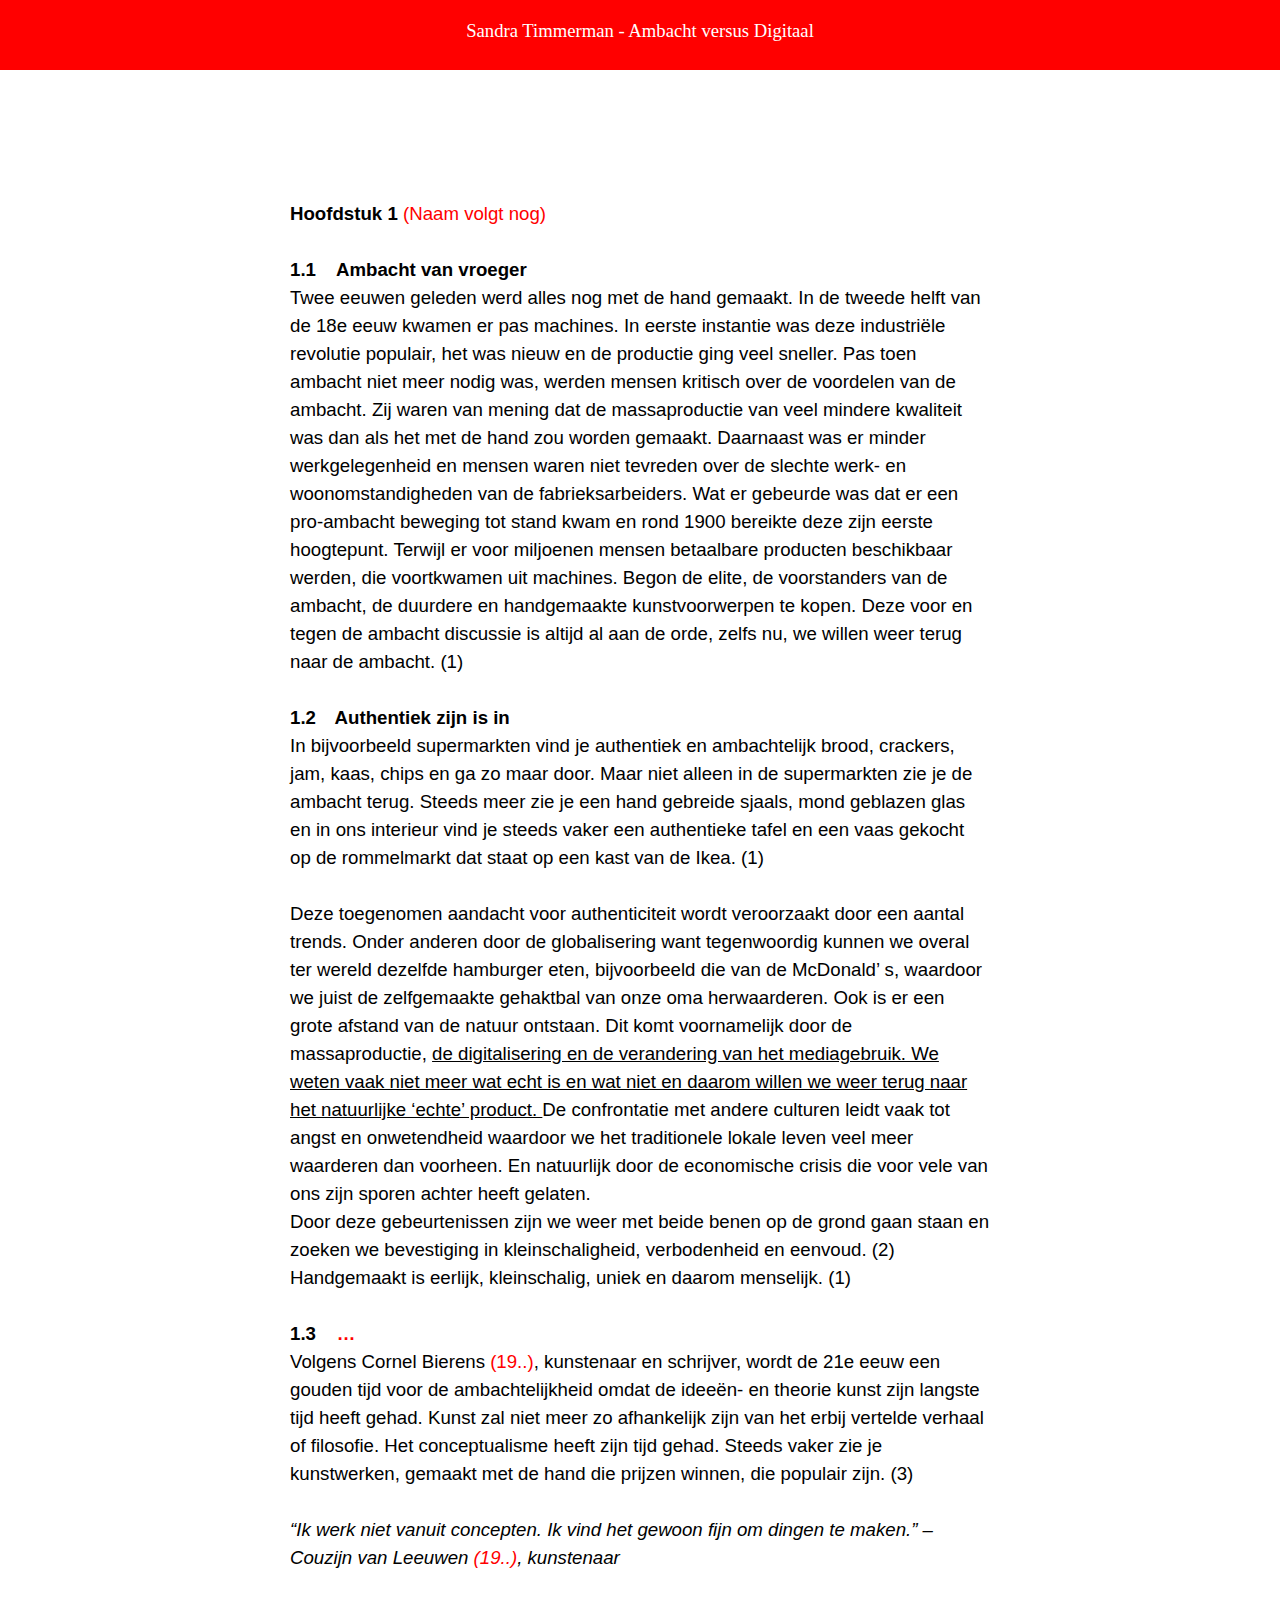
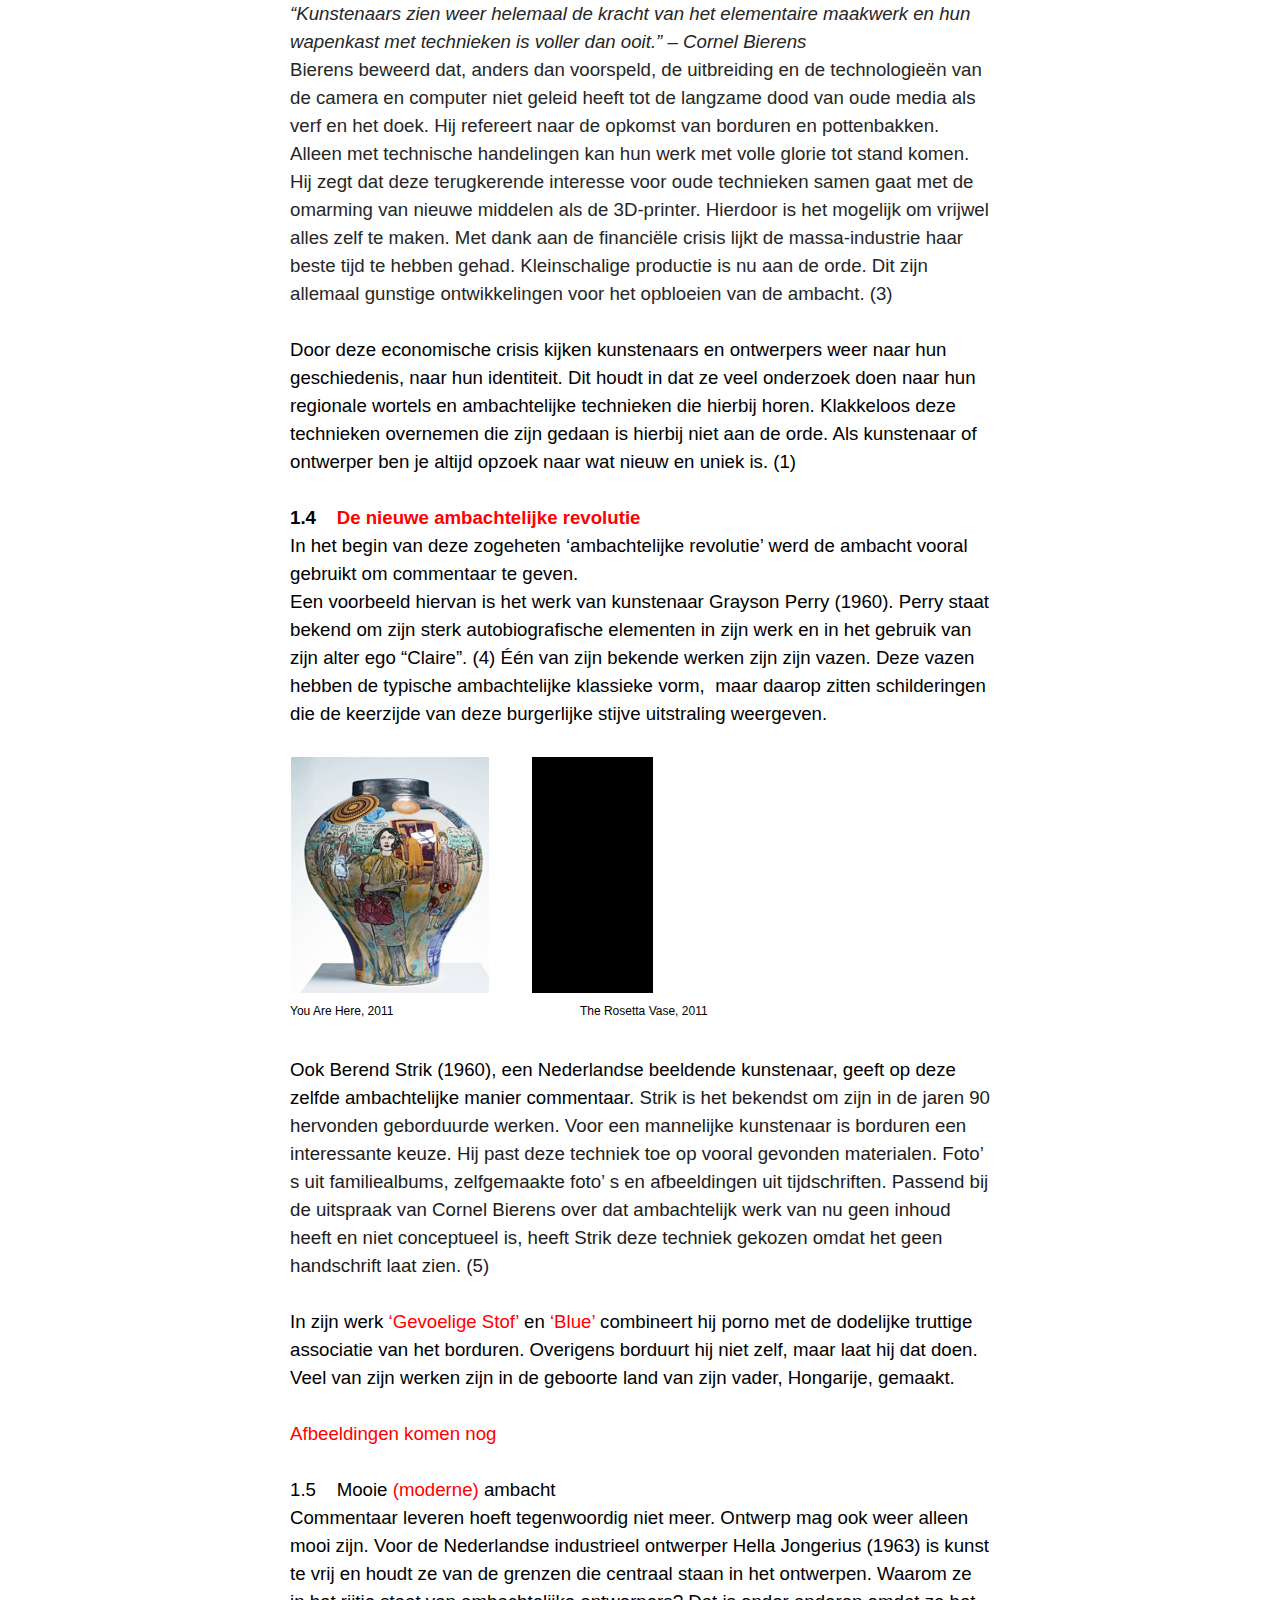
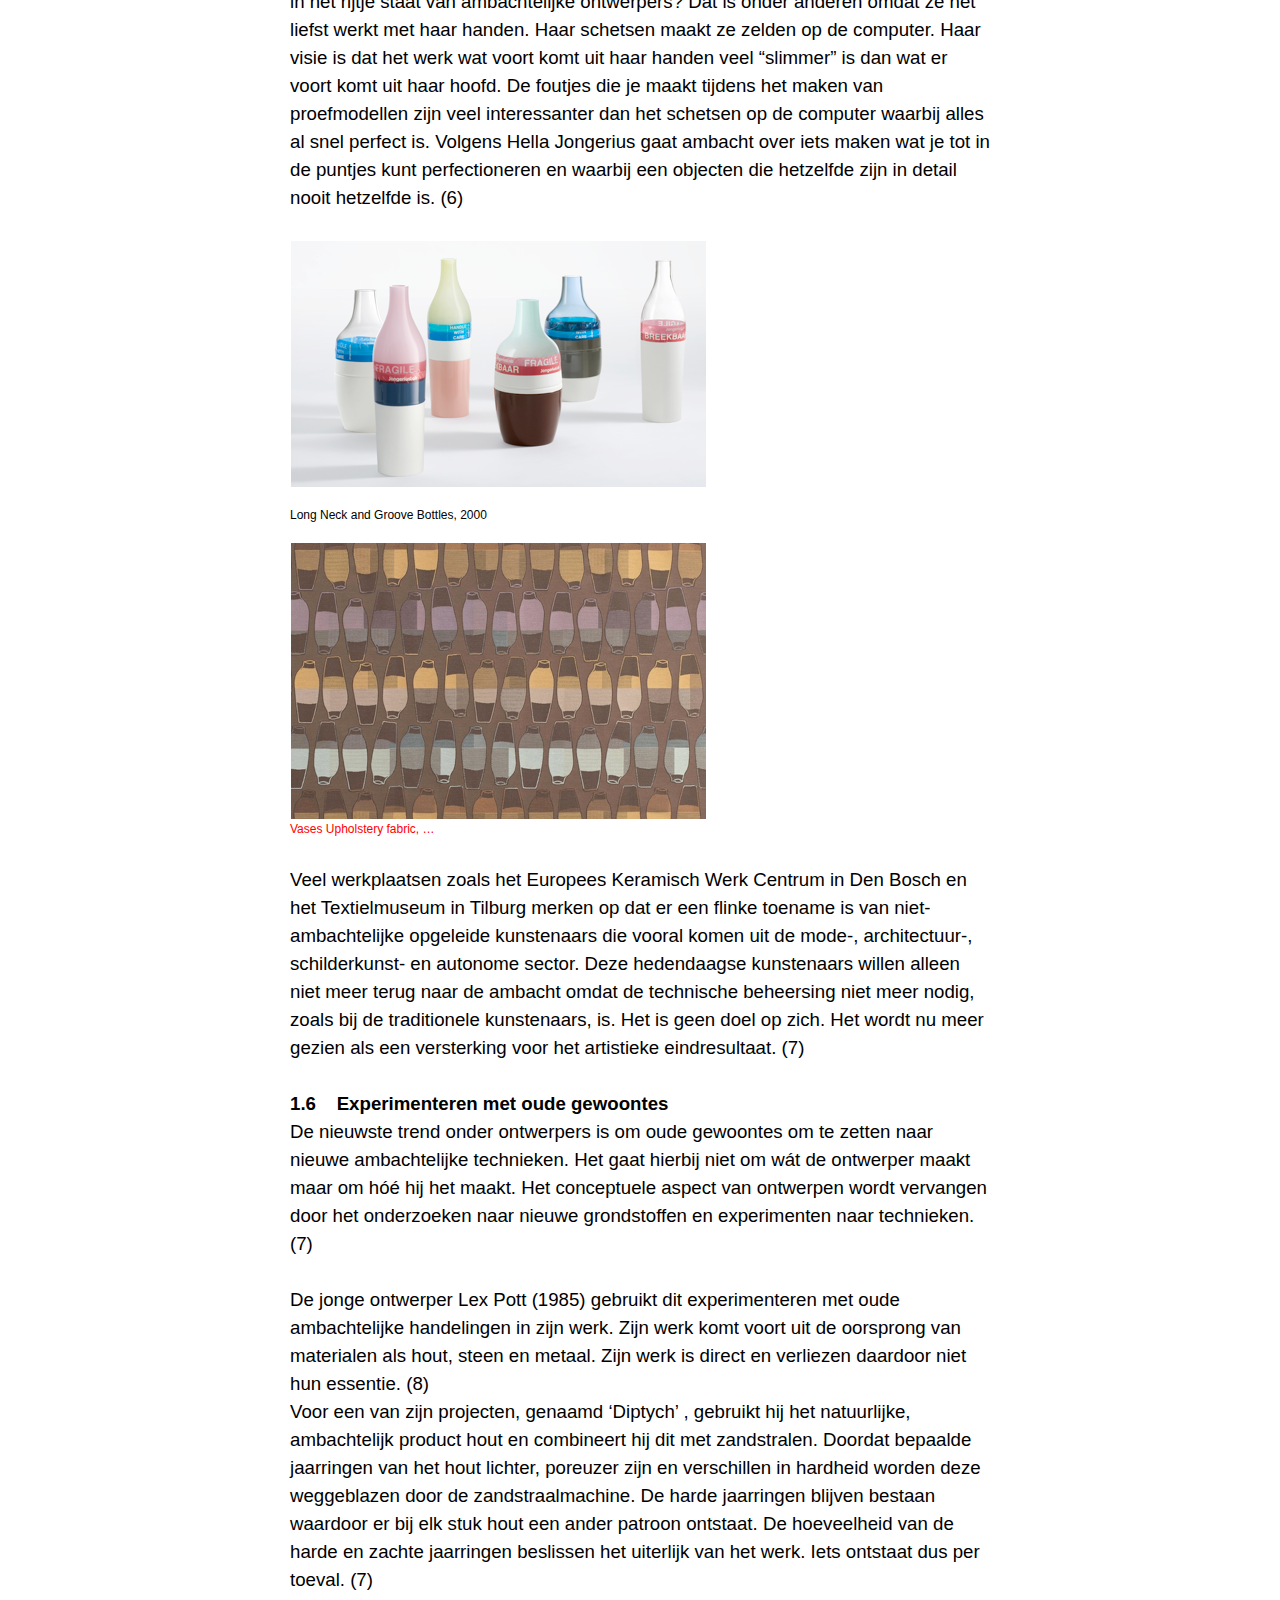
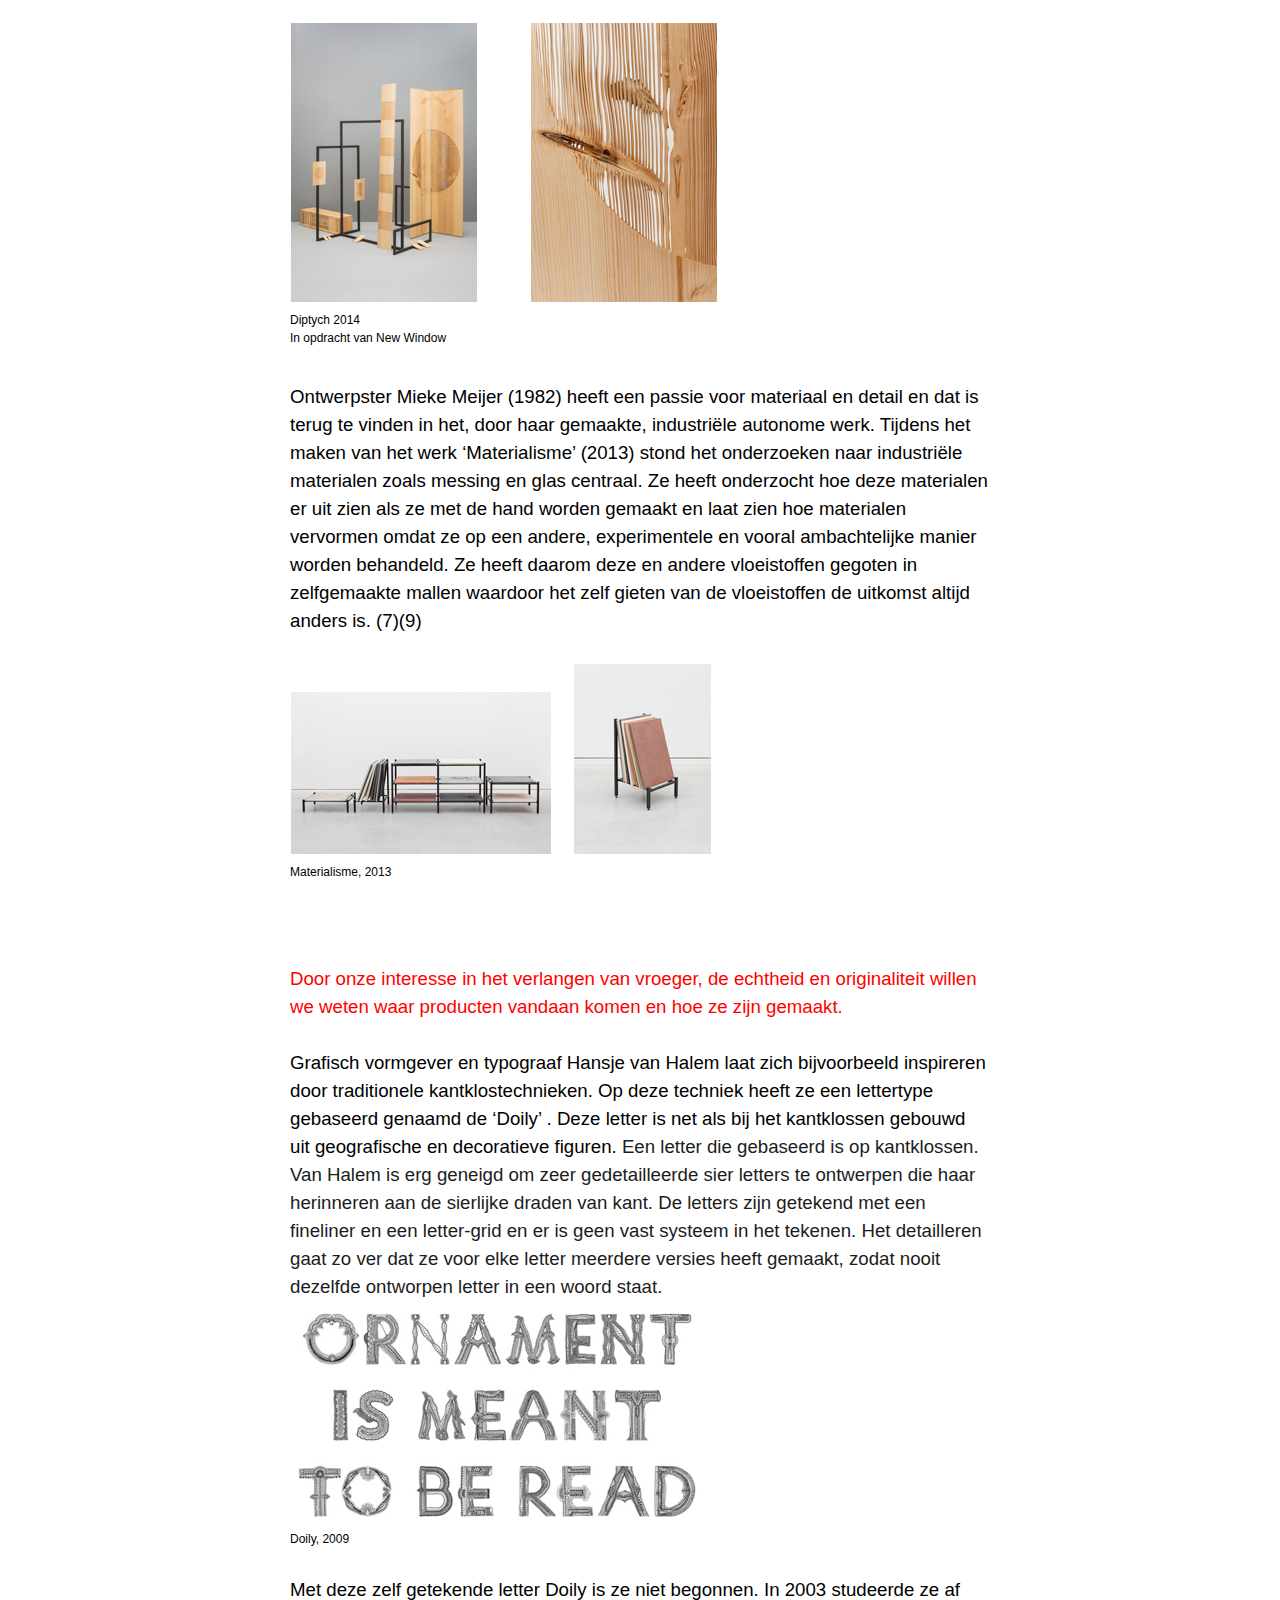
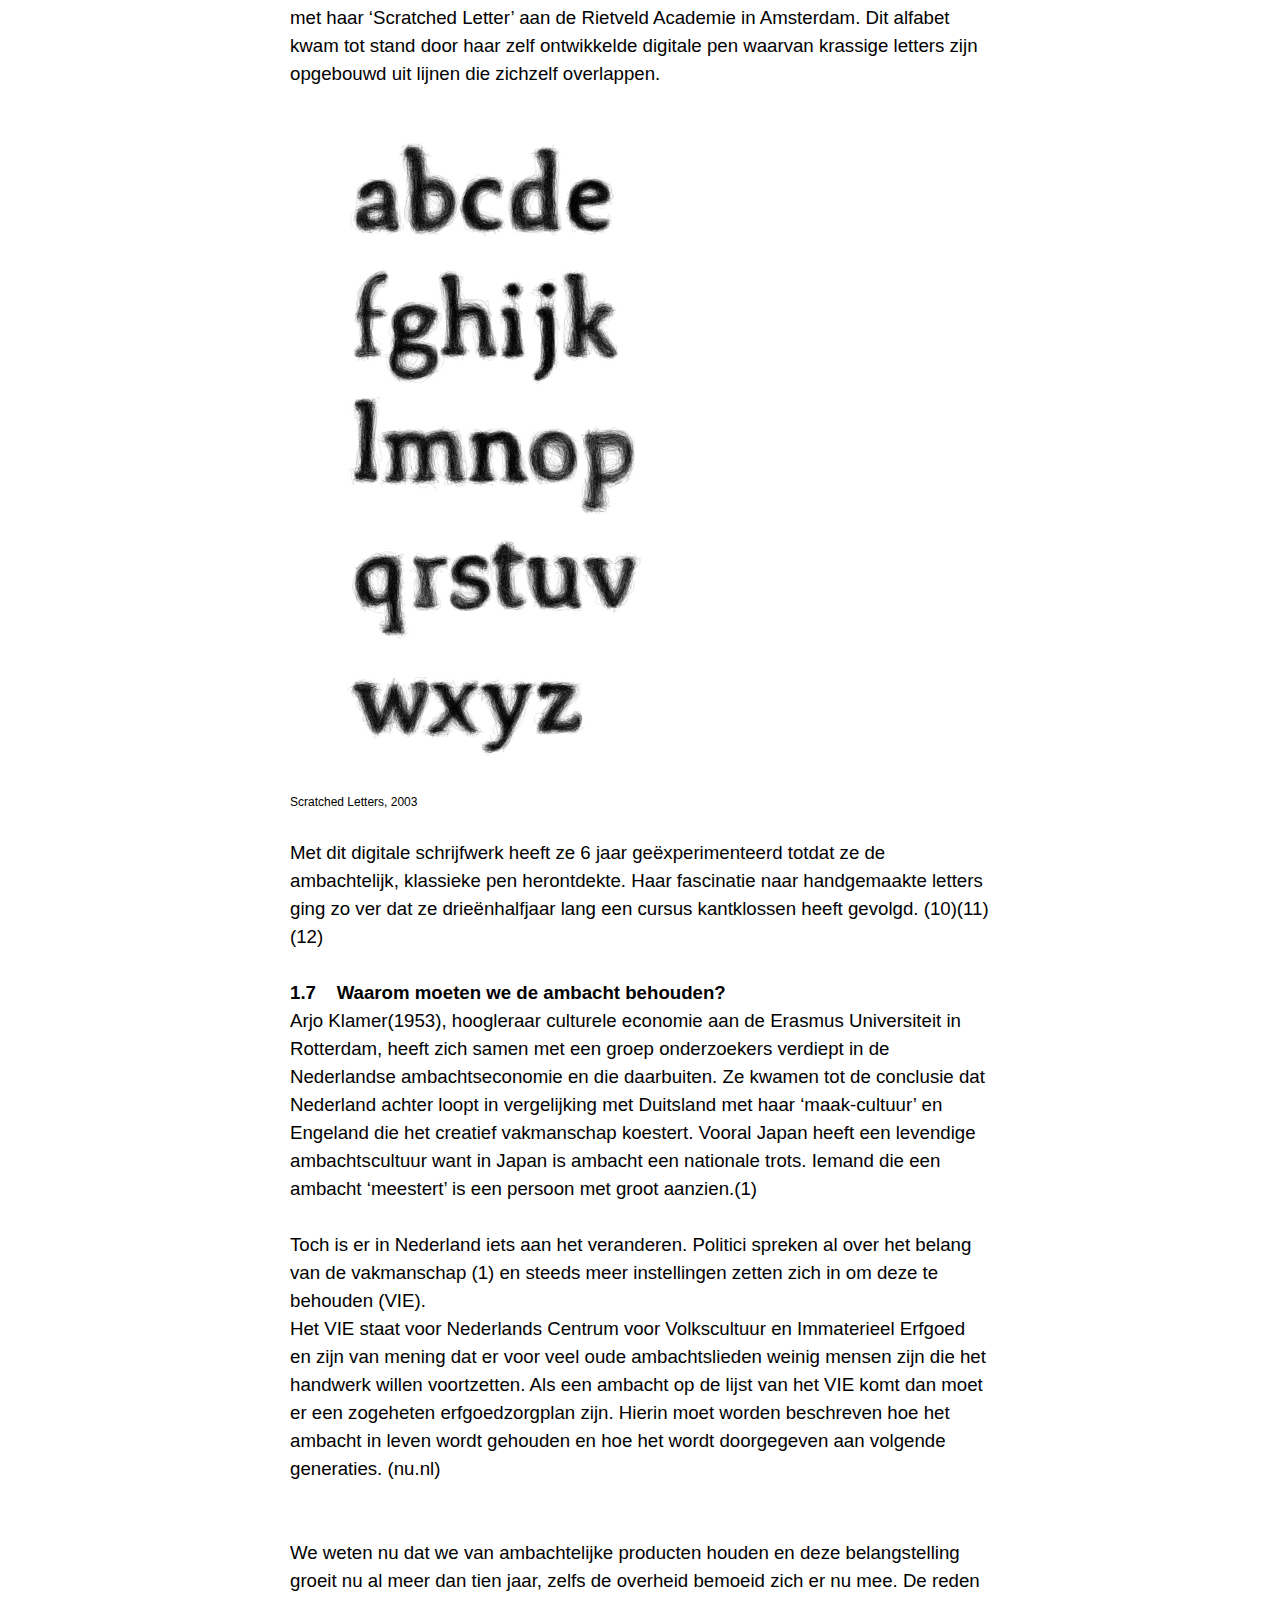
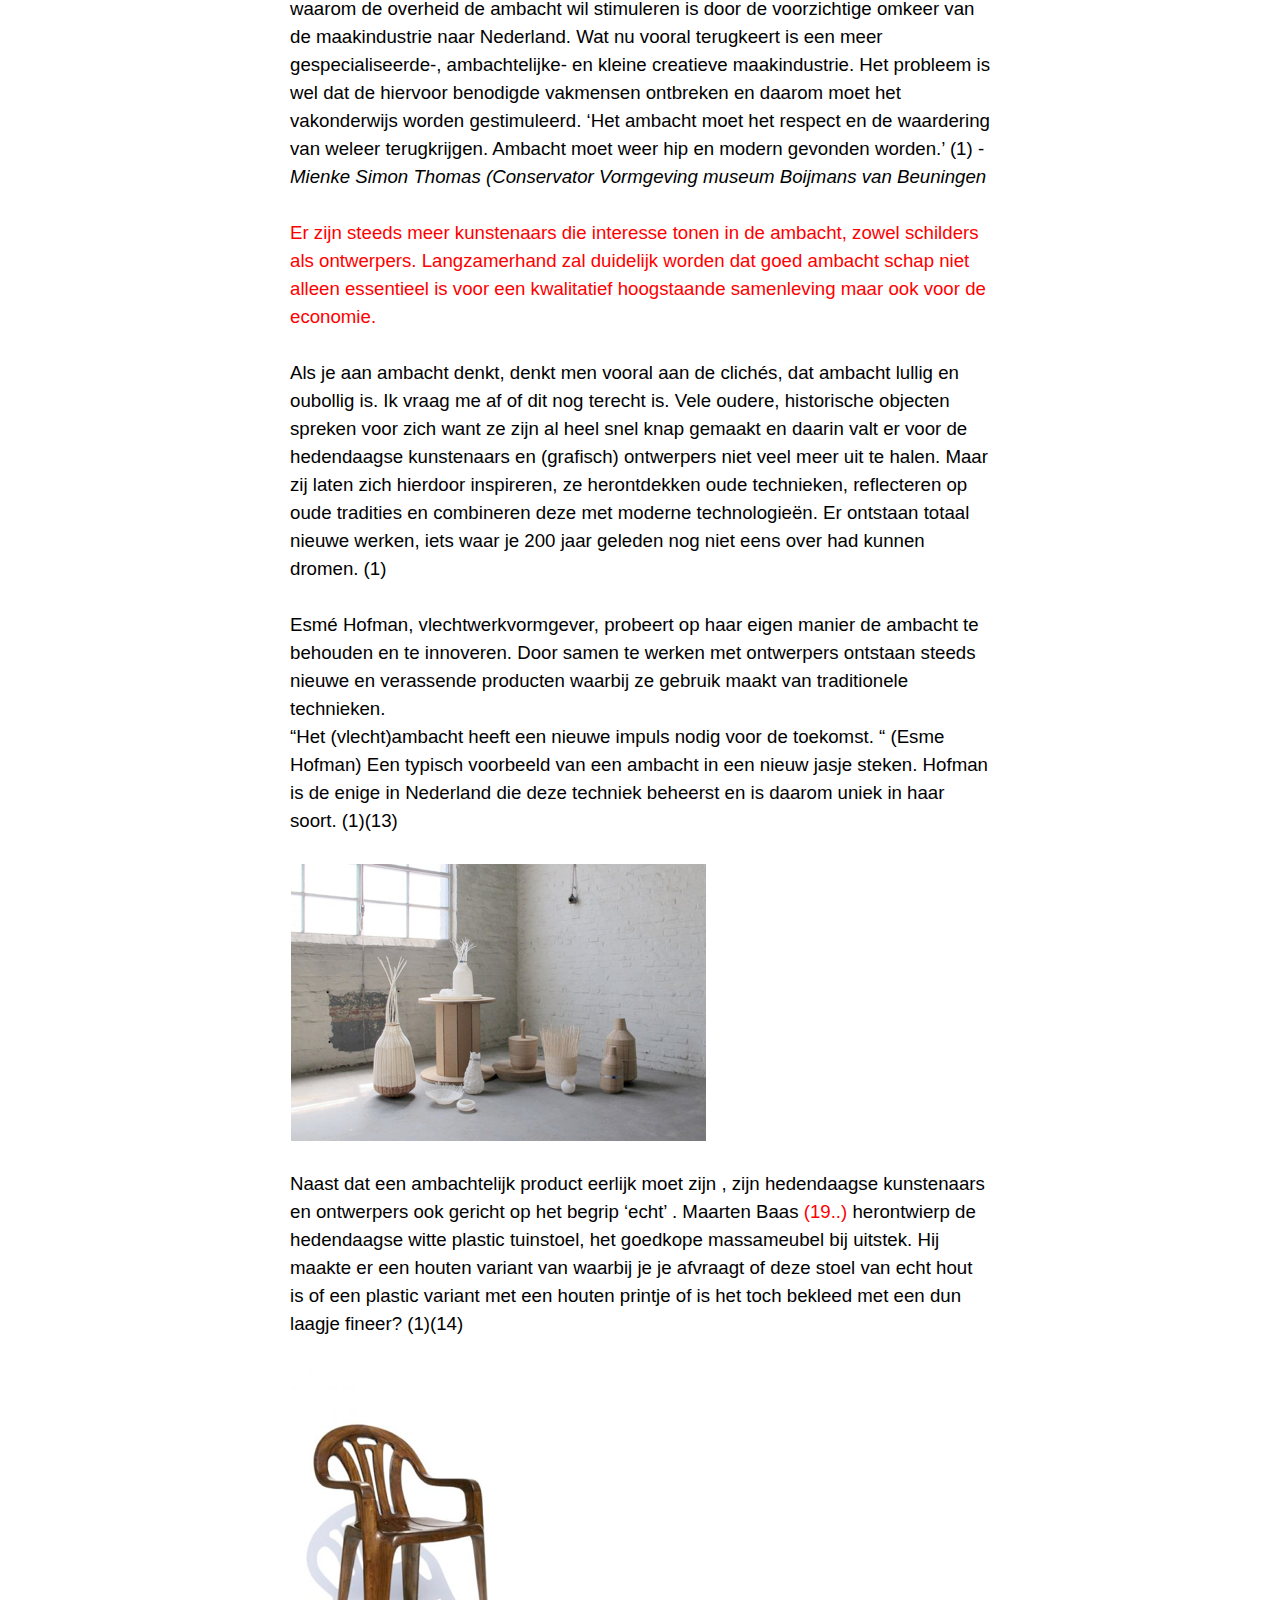
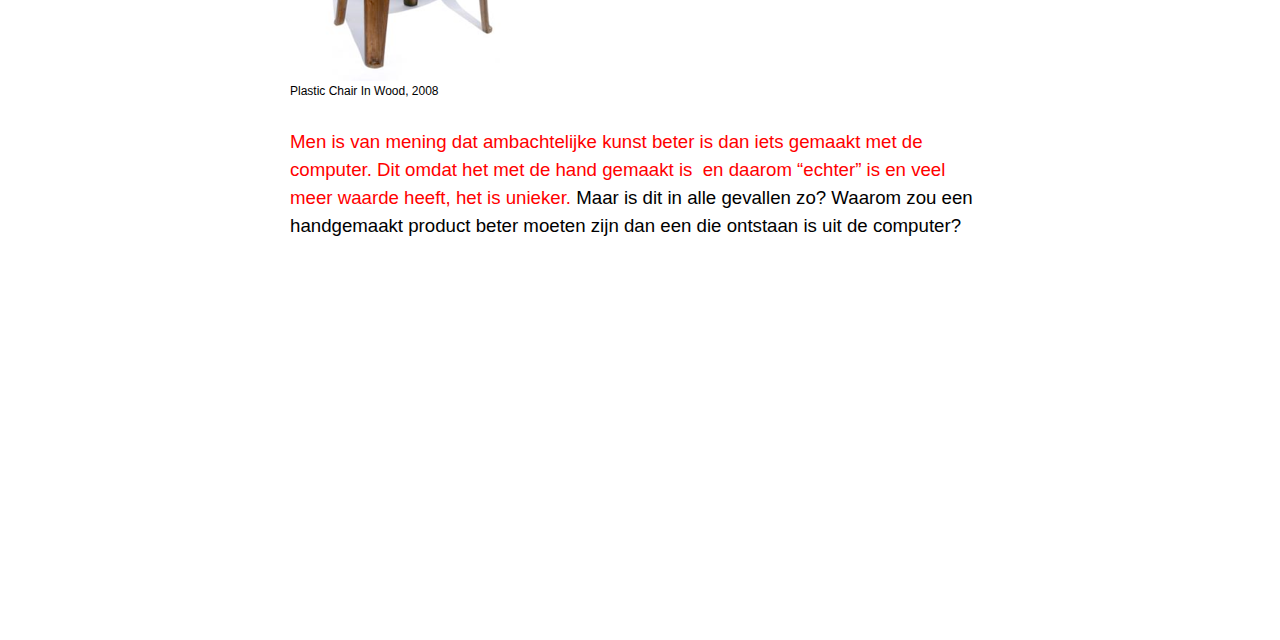
==== commit acf5b378: "special characters" ====
--- a/index.html
+++ b/index.html
@@ -922,7 +922,7 @@
 <p class=MsoNormal style='line-height:150%'><span lang=NL style='font-size:
 14.0pt;line-height:150%;font-family:Arial;mso-ansi-language:NL'>Twee eeuwen
 geleden werd alles nog met de hand gemaakt. In de tweede helft van de 18e eeuw
-kwamen er pas machines. In eerste instantie was deze industri&euml; le revolutie
+kwamen er pas machines. In eerste instantie was deze industri&euml;le revolutie
 populair, het was nieuw en de productie ging veel sneller. Pas toen ambacht
 niet meer nodig was, werden mensen kritisch over de voordelen van de ambacht.
 Zij waren van mening dat de massaproductie van veel mindere kwaliteit was dan
@@ -969,7 +969,7 @@
 gehaktbal van onze oma herwaarderen. Ook is er een grote afstand van de natuur
 ontstaan. Dit komt voornamelijk door de massaproductie, <u>de digitalisering en
 de verandering van het mediagebruik. We weten vaak niet meer wat echt is en wat
-niet en daarom willen we weer terug naar het natuurlijke &lsquo; echte&rsquo;  product. </u>De
+niet en daarom willen we weer terug naar het natuurlijke &lsquo;echte&rsquo;  product. </u>De
 confrontatie met andere culturen leidt vaak tot angst en onwetendheid waardoor
 we het traditionele lokale leven veel meer waarderen dan voorheen. En natuurlijk
 door de economische crisis die voor vele van ons zijn sporen achter heeft
@@ -994,7 +994,7 @@
 none;text-autospace:none'><span lang=NL style='font-size:14.0pt;line-height:
 150%;font-family:Arial;mso-ansi-language:NL'>Volgens Cornel Bierens <span
 style='color:red'>(19..)</span>, kunstenaar en schrijver, wordt de 21e eeuw een
-gouden tijd voor de ambachtelijkheid omdat de idee&euml; n- en theorie kunst zijn
+gouden tijd voor de ambachtelijkheid omdat de idee&euml;n- en theorie kunst zijn
 langste tijd heeft gehad. Kunst zal niet meer zo afhankelijk zijn van het erbij
 vertelde verhaal of filosofie. Het conceptualisme heeft zijn tijd gehad. Steeds
 vaker zie je kunstwerken, gemaakt met de hand die prijzen winnen, die populair
@@ -1007,8 +1007,8 @@
 <p class=MsoNormal style='line-height:150%;mso-pagination:none;tab-stops:28.3pt 56.65pt 85.0pt 113.35pt 141.7pt 170.05pt 198.4pt 226.75pt 255.1pt 283.45pt 311.8pt 340.15pt;
 mso-layout-grid-align:none;text-autospace:none'><i style='mso-bidi-font-style:
 normal'><span lang=NL style='font-size:14.0pt;line-height:150%;font-family:
-Arial;mso-ansi-language:NL'>�Ik werk niet vanuit concepten. Ik vind het gewoon
-fijn om dingen te maken.� &#8211; <span class=SpellE>Couzijn</span> van Leeuwen
+Arial;mso-ansi-language:NL'>&ldquo;Ik werk niet vanuit concepten. Ik vind het gewoon
+fijn om dingen te maken.&rdquo; &#8211; <span class=SpellE>Couzijn</span> van Leeuwen
 <span style='color:red'>(19..)</span>, kunstenaar<o:p></o:p></span></i></p>
 
 <p class=MsoNormal style='line-height:150%;mso-pagination:none;mso-layout-grid-align:
@@ -1018,20 +1018,20 @@
 
 <p class=MsoNormal style='line-height:150%;mso-pagination:none;mso-layout-grid-align:
 none;text-autospace:none'><i><span lang=NL style='font-size:14.0pt;line-height:
-150%;font-family:Arial;color:#262626;mso-ansi-language:NL'>�Kunstenaars zien
+150%;font-family:Arial;color:#262626;mso-ansi-language:NL'>&ldquo;Kunstenaars zien
 weer helemaal de kracht van het elementaire maakwerk en hun wapenkast met
-technieken is voller dan ooit.� &#8211; Cornel Bierens <o:p></o:p></span></i></p>
+technieken is voller dan ooit.&rdquo; &#8211; Cornel Bierens <o:p></o:p></span></i></p>
 
 <p class=MsoNormal style='line-height:150%;mso-pagination:none;mso-layout-grid-align:
 none;text-autospace:none'><span lang=NL style='font-size:14.0pt;line-height:
 150%;font-family:Arial;color:#262626;mso-ansi-language:NL;mso-bidi-font-style:
 italic'>Bierens beweerd dat, anders dan voorspeld, de uitbreiding en de
-technologie&euml; n van de camera en computer niet geleid heeft tot de langzame dood
+technologie&euml;n van de camera en computer niet geleid heeft tot de langzame dood
 van oude media als verf en het doek. Hij refereert naar de opkomst van borduren
 en pottenbakken. Alleen met technische handelingen kan hun werk met volle
 glorie tot stand komen. Hij zegt dat deze terugkerende interesse voor oude
 technieken samen gaat met de omarming van nieuwe middelen als de 3D-printer.
-Hierdoor is het mogelijk om vrijwel alles zelf te maken. Met dank aan de financi&euml; le
+Hierdoor is het mogelijk om vrijwel alles zelf te maken. Met dank aan de financi&euml;le
 crisis lijkt de massa-industrie haar beste tijd te hebben gehad. Kleinschalige
 productie is nu aan de orde. Dit zijn allemaal gunstige ontwikkelingen voor het
 opbloeien van de ambacht. (3)<i><o:p></o:p></i></span></p>
@@ -1057,14 +1057,14 @@
 
 <p class=MsoNormal style='line-height:150%'><span lang=NL style='font-size:
 14.0pt;line-height:150%;font-family:Arial;mso-ansi-language:NL'>In het begin
-van deze zogeheten &lsquo; ambachtelijke revolutie&rsquo;  werd de ambacht vooral gebruikt om
+van deze zogeheten &lsquo;ambachtelijke revolutie&rsquo;  werd de ambacht vooral gebruikt om
 commentaar te geven. <o:p></o:p></span></p>
 
 <p class=MsoNormal style='line-height:150%'><span lang=NL style='font-size:
 14.0pt;line-height:150%;font-family:Arial;mso-ansi-language:NL'>Een voorbeeld
 hiervan is het werk van kunstenaar <span class=SpellE>Grayson</span> Perry
 (1960). Perry staat bekend om zijn sterk autobiografische elementen in zijn
-werk en in het gebruik van zijn alter ego �Claire�. (4) <span class=SpellE>��n</span>
+werk en in het gebruik van zijn alter ego &ldquo;Claire&rdquo;. (4) <span class=SpellE>&Eacute;&eacute;n</span>
 van zijn bekende werken zijn <span class=SpellE>zijn</span> vazen. Deze vazen
 hebben de typische ambachtelijke klassieke vorm,<span
 style="mso-spacerun:yes">&nbsp; </span>maar daarop zitten schilderingen die de
@@ -1149,7 +1149,7 @@
 
 <p class=MsoNormal style='line-height:150%'><span lang=NL style='font-size:
 14.0pt;line-height:150%;font-family:Arial;mso-ansi-language:NL'>In zijn werk <span
-style='color:red'>&lsquo; Gevoelige Stof&rsquo;  </span>en <span style='color:red'>&lsquo; Blue&rsquo; </span>
+style='color:red'>&lsquo;Gevoelige Stof&rsquo;  </span>en <span style='color:red'>&lsquo;Blue&rsquo; </span>
 combineert hij porno met de dodelijke truttige associatie van het borduren. Overigens
 borduurt hij niet zelf, maar laat hij dat doen. Veel van zijn werken zijn in de
 geboorte land van zijn vader, Hongarije, gemaakt. <o:p></o:p></span></p>
@@ -1176,7 +1176,7 @@
 vrij en houdt ze van de grenzen die centraal staan in het ontwerpen. Waarom ze
 in het rijtje staat van ambachtelijke ontwerpers? Dat is onder anderen omdat ze
 het liefst werkt met haar handen. Haar schetsen maakt ze zelden op de computer.
-Haar visie is dat het werk wat voort komt uit haar handen veel �slimmer� is dan
+Haar visie is dat het werk wat voort komt uit haar handen veel &ldquo;slimmer&rdquo; is dan
 wat er voort komt uit haar hoofd. De foutjes die je maakt tijdens het maken van
 proefmodellen zijn veel interessanter dan het schetsen op de computer waarbij
 alles al snel perfect is. Volgens Hella Jongerius gaat ambacht over iets maken
@@ -1249,8 +1249,8 @@
 <p class=MsoNormal style='line-height:150%'><span lang=NL style='font-size:
 14.0pt;line-height:150%;font-family:Arial;mso-ansi-language:NL'>De nieuwste
 trend onder ontwerpers is om oude gewoontes om te zetten naar nieuwe
-ambachtelijke technieken. Het gaat hierbij niet om w�t de ontwerper maakt maar
-om h�� hij het maakt. Het conceptuele aspect van ontwerpen wordt vervangen door
+ambachtelijke technieken. Het gaat hierbij niet om w&aacute;t de ontwerper maakt maar
+om h&oacute;&eacute; hij het maakt. Het conceptuele aspect van ontwerpen wordt vervangen door
 het onderzoeken naar nieuwe grondstoffen en experimenten naar technieken. (7)<o:p></o:p></span></p>
 
 <p class=MsoNormal style='line-height:150%'><span lang=NL style='font-size:
@@ -1265,7 +1265,7 @@
 
 <p class=MsoNormal style='line-height:150%'><span lang=NL style='font-size:
 14.0pt;line-height:150%;font-family:Arial;mso-ansi-language:NL'>Voor een van
-zijn projecten, genaamd &lsquo; <span class=SpellE>Diptych</span>&rsquo; , gebruikt hij het
+zijn projecten, genaamd &lsquo;<span class=SpellE>Diptych</span>&rsquo; , gebruikt hij het
 natuurlijke, ambachtelijk product hout en combineert hij dit met zandstralen.
 Doordat bepaalde jaarringen van het hout lichter, poreuzer zijn en verschillen
 in hardheid worden deze weggeblazen door de zandstraalmachine. De harde
@@ -1316,8 +1316,8 @@
 <p class=MsoNormal style='line-height:150%'><span lang=NL style='font-size:
 14.0pt;line-height:150%;font-family:Arial;mso-ansi-language:NL'>Ontwerpster Mieke
 Meijer (1982) heeft een passie voor materiaal en detail en dat is terug te
-vinden in het, door haar gemaakte, industri&euml; le autonome werk. Tijdens het maken
-van het werk &lsquo; Materialisme&rsquo;  (2013) stond het onderzoeken naar industri&euml; le
+vinden in het, door haar gemaakte, industri&euml;le autonome werk. Tijdens het maken
+van het werk &lsquo;Materialisme&rsquo;  (2013) stond het onderzoeken naar industri&euml;le
 materialen zoals messing en glas centraal. Ze heeft onderzocht hoe deze
 materialen er uit zien als ze met de hand worden gemaakt en laat zien hoe
 materialen vervormen omdat ze op een andere, experimentele en vooral
@@ -1374,7 +1374,7 @@
 14.0pt;line-height:150%;font-family:Arial;mso-ansi-language:NL'>Grafisch vormgever
 en typograaf Hansje van <span class=SpellE>Halem</span> laat zich bijvoorbeeld
 inspireren door traditionele kantklostechnieken. Op deze techniek heeft ze een
-lettertype gebaseerd genaamd de &lsquo; <span class=SpellE>Doily</span>&rsquo; . Deze letter
+lettertype gebaseerd genaamd de &lsquo;<span class=SpellE>Doily</span>&rsquo; . Deze letter
 is net als bij het kantklossen gebouwd uit geografische en decoratieve figuren.
 </span><span lang=NL style='font-size:14.0pt;line-height:150%;font-family:Helvetica;
 mso-bidi-font-family:Helvetica;color:#1C1C1C;mso-ansi-language:NL'>Een letter
@@ -1409,7 +1409,7 @@
 <p class=MsoNormal style='line-height:150%'><span lang=NL style='font-size:
 14.0pt;line-height:150%;font-family:Arial;mso-ansi-language:NL'>Met deze zelf
 getekende letter <span class=SpellE>Doily</span> is ze niet begonnen. In 2003
-studeerde ze af met haar &lsquo; <span class=SpellE>Scratched</span> Letter&rsquo;  aan de
+studeerde ze af met haar &lsquo;<span class=SpellE>Scratched</span> Letter&rsquo;  aan de
 Rietveld Academie in Amsterdam. Dit alfabet kwam tot stand door haar zelf
 ontwikkelde digitale pen waarvan <span class=SpellE>krassige</span> letters
 zijn opgebouwd uit lijnen die zichzelf overlappen. <o:p></o:p></span></p>
@@ -1440,9 +1440,9 @@
 
 <p class=MsoNormal style='line-height:150%'><span lang=NL style='font-size:
 14.0pt;line-height:150%;font-family:Arial;mso-ansi-language:NL'>Met dit
-digitale schrijfwerk heeft ze 6 jaar ge&euml; xperimenteerd totdat ze de
+digitale schrijfwerk heeft ze 6 jaar ge&euml;xperimenteerd totdat ze de
 ambachtelijk, klassieke pen herontdekte. Haar fascinatie naar handgemaakte
-letters ging zo ver dat ze drie&euml; nhalfjaar lang een cursus kantklossen heeft
+letters ging zo ver dat ze drie&euml;nhalfjaar lang een cursus kantklossen heeft
 gevolgd. (10)(11)(12)<o:p></o:p></span></p>
 
 <p class=MsoNormal style='line-height:150%'><span lang=NL style='font-size:
@@ -1461,9 +1461,9 @@
 economie aan de Erasmus Universiteit in Rotterdam, heeft zich samen met een
 groep onderzoekers verdiept in de Nederlandse ambachtseconomie en die
 daarbuiten. Ze kwamen tot de conclusie dat Nederland achter loopt in
-vergelijking met Duitsland met haar &lsquo; maak-cultuur&rsquo;  en Engeland die het creatief
+vergelijking met Duitsland met haar &lsquo;maak-cultuur&rsquo;  en Engeland die het creatief
 vakmanschap koestert. Vooral Japan heeft een levendige ambachtscultuur want in
-Japan is ambacht een nationale trots. Iemand die een ambacht &lsquo; meestert&rsquo;  is een
+Japan is ambacht een nationale trots. Iemand die een ambacht &lsquo;meestert&rsquo;  is een
 persoon met groot aanzien.(1)<o:p></o:p></span></p>
 
 <p class=MsoNormal style='line-height:150%;mso-pagination:none;tab-stops:28.3pt 56.65pt 85.0pt 113.35pt 141.7pt 170.05pt 198.4pt 226.75pt 255.1pt 283.45pt 311.8pt 340.15pt;
@@ -1499,7 +1499,7 @@
 maakindustrie naar Nederland. Wat nu vooral terugkeert is een meer
 gespecialiseerde-, ambachtelijke- en kleine creatieve maakindustrie. Het
 probleem is wel dat de hiervoor benodigde vakmensen ontbreken en daarom moet
-het vakonderwijs worden gestimuleerd. &lsquo; Het ambacht moet het respect en de
+het vakonderwijs worden gestimuleerd. &lsquo;Het ambacht moet het respect en de
 waardering van weleer terugkrijgen. Ambacht moet weer hip en modern gevonden
 worden.&rsquo;  (1) - <span class=SpellE><i style='mso-bidi-font-style:normal'>Mienke</i></span><i
 style='mso-bidi-font-style:normal'> Simon Thomas (Conservator Vormgeving museum
@@ -1520,12 +1520,12 @@
 
 <p class=MsoNormal style='line-height:150%'><span lang=NL style='font-size:
 14.0pt;line-height:150%;font-family:Arial;mso-ansi-language:NL'>Als je aan
-ambacht denkt, denkt men vooral aan de clich�s, dat ambacht lullig en oubollig
+ambacht denkt, denkt men vooral aan de clich&eacute;s, dat ambacht lullig en oubollig
 is. Ik vraag me af of dit nog terecht is. Vele oudere, historische objecten
 spreken voor zich want ze zijn al heel snel knap gemaakt en daarin valt er voor
 de hedendaagse kunstenaars en (grafisch) ontwerpers niet veel meer uit te halen.
 Maar zij laten zich hierdoor inspireren, ze herontdekken oude technieken,
-reflecteren op oude tradities en combineren deze met moderne technologie&euml; n. Er
+reflecteren op oude tradities en combineren deze met moderne technologie&euml;n. Er
 ontstaan totaal nieuwe werken, iets waar je 200 jaar geleden nog niet eens over
 had kunnen dromen. (1)<o:p></o:p></span></p>
 
@@ -1535,15 +1535,15 @@
 
 <p class=MsoNormal style='line-height:150%'><span class=SpellE><span lang=NL
 style='font-size:14.0pt;line-height:150%;font-family:Arial;mso-ansi-language:
-NL'>Esm�</span></span><span lang=NL style='font-size:14.0pt;line-height:150%;
+NL'>Esm&eacute;</span></span><span lang=NL style='font-size:14.0pt;line-height:150%;
 font-family:Arial;mso-ansi-language:NL'> Hofman, vlechtwerkvormgever, probeert
 op haar eigen manier de ambacht te behouden en te innoveren. Door samen te
 werken met ontwerpers ontstaan steeds nieuwe en verassende producten waarbij ze
 gebruik maakt van traditionele technieken. <o:p></o:p></span></p>
 
 <p class=MsoNormal style='line-height:150%'><span lang=NL style='font-size:
-14.0pt;line-height:150%;font-family:Arial;mso-ansi-language:NL'>�Het
-(vlecht)ambacht heeft een nieuwe impuls nodig voor de toekomst. � (<span
+14.0pt;line-height:150%;font-family:Arial;mso-ansi-language:NL'>&ldquo;Het
+(vlecht)ambacht heeft een nieuwe impuls nodig voor de toekomst. &ldquo; (<span
 class=SpellE>Esme</span> Hofman) Een typisch voorbeeld van een ambacht in een
 nieuw jasje steken. Hofman is de enige in Nederland die deze techniek beheerst
 en is daarom uniek in haar soort. (1)(13)<o:p></o:p></span></p>
@@ -1569,7 +1569,7 @@
 mso-layout-grid-align:none;text-autospace:none'><span lang=NL style='font-size:
 14.0pt;line-height:150%;font-family:Arial;mso-ansi-language:NL'>Naast dat een
 ambachtelijk product eerlijk moet zijn , zijn hedendaagse kunstenaars en
-ontwerpers ook gericht op het begrip &lsquo; echt&rsquo; . Maarten Baas <span
+ontwerpers ook gericht op het begrip &lsquo;echt&rsquo; . Maarten Baas <span
 style='color:red'>(19..)</span> <span class=SpellE>herontwierp</span> de
 hedendaagse witte plastic tuinstoel, het goedkope massameubel bij uitstek. <span
 style='mso-font-kerning:.5pt'>Hij maakte er een houten variant van waarbij je
@@ -1608,7 +1608,7 @@
 14.0pt;line-height:150%;font-family:Arial;color:red;mso-font-kerning:.5pt;
 mso-ansi-language:NL'>Men is van mening dat ambachtelijke kunst beter is dan
 iets gemaakt met de computer. Dit omdat het met de hand gemaakt is<span
-style="mso-spacerun:yes">&nbsp; </span>en daarom �echter� is en veel meer
+style="mso-spacerun:yes">&nbsp; </span>en daarom &ldquo;echter&rdquo; is en veel meer
 waarde heeft, het is unieker. </span><span lang=NL style='font-size:14.0pt;
 line-height:150%;font-family:Arial;mso-font-kerning:.5pt;mso-ansi-language:
 NL'>Maar is dit in alle gevallen zo? Waarom zou een handgemaakt product beter
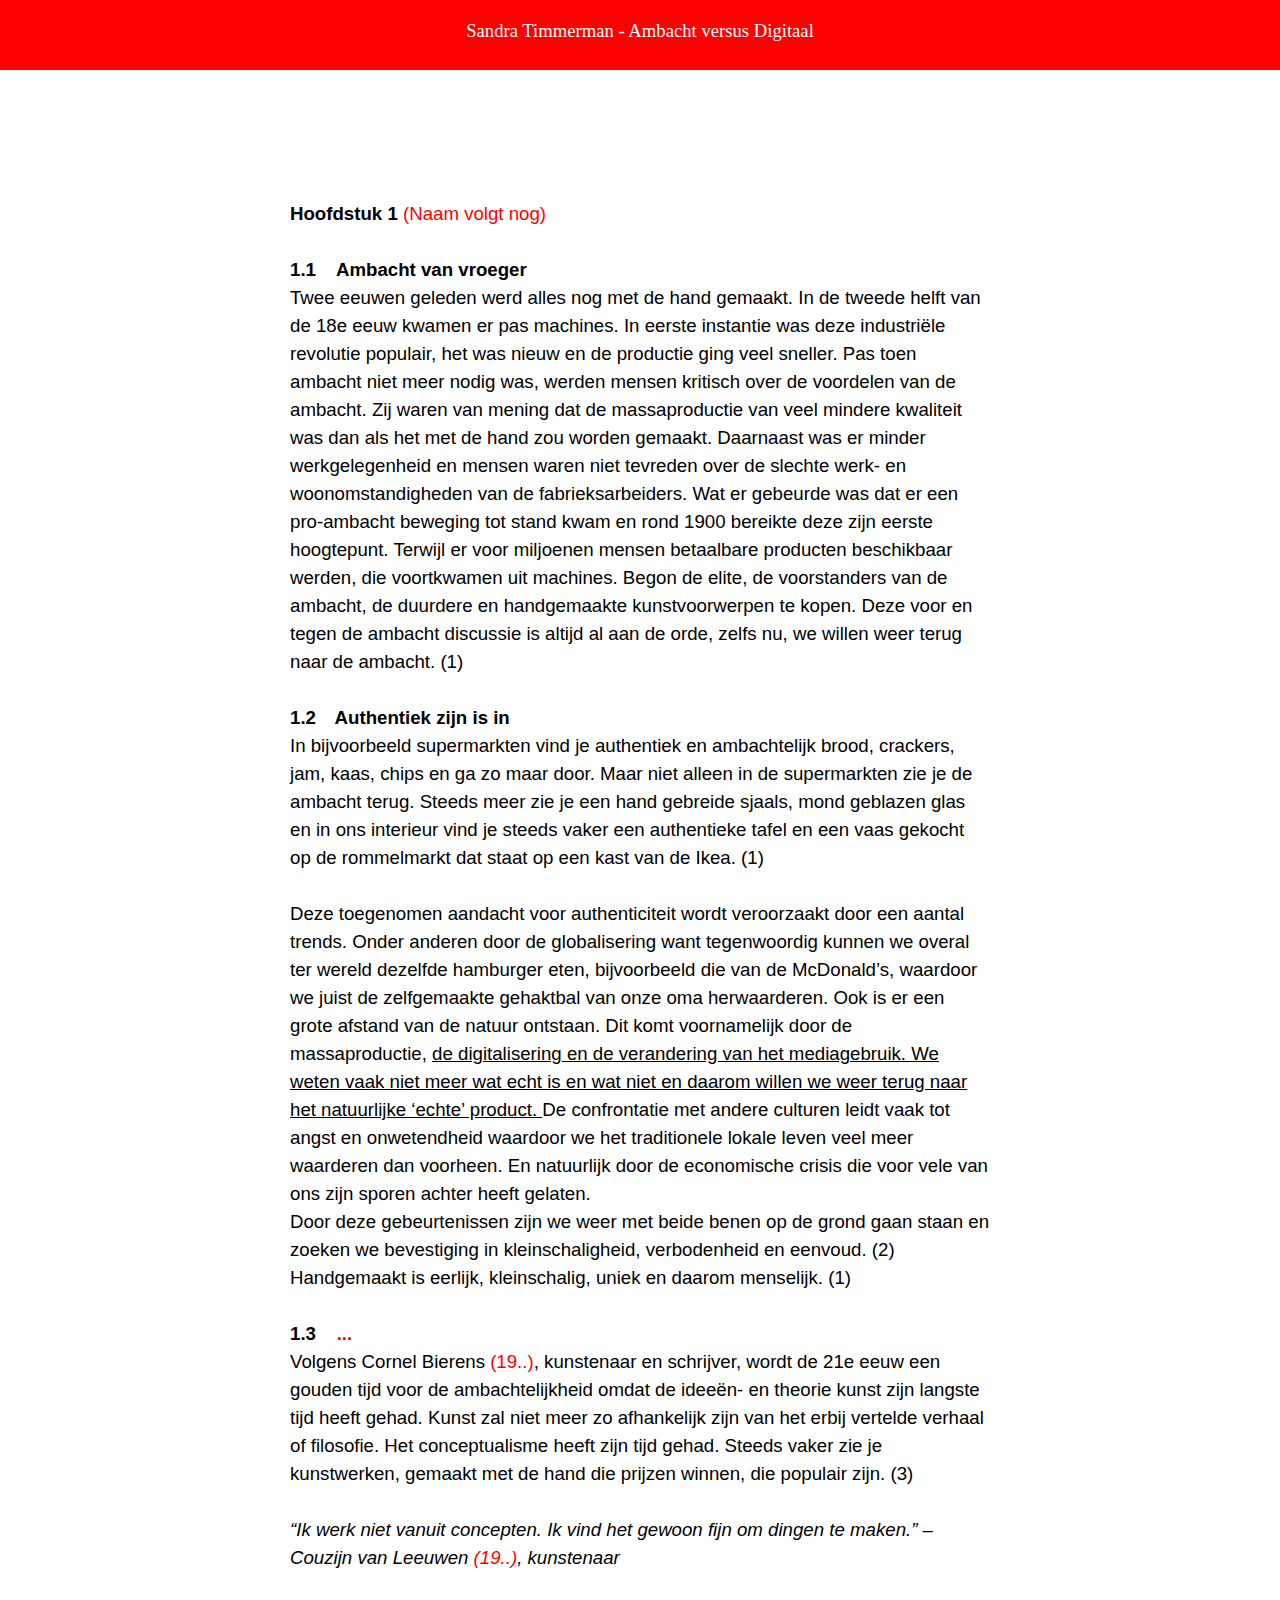
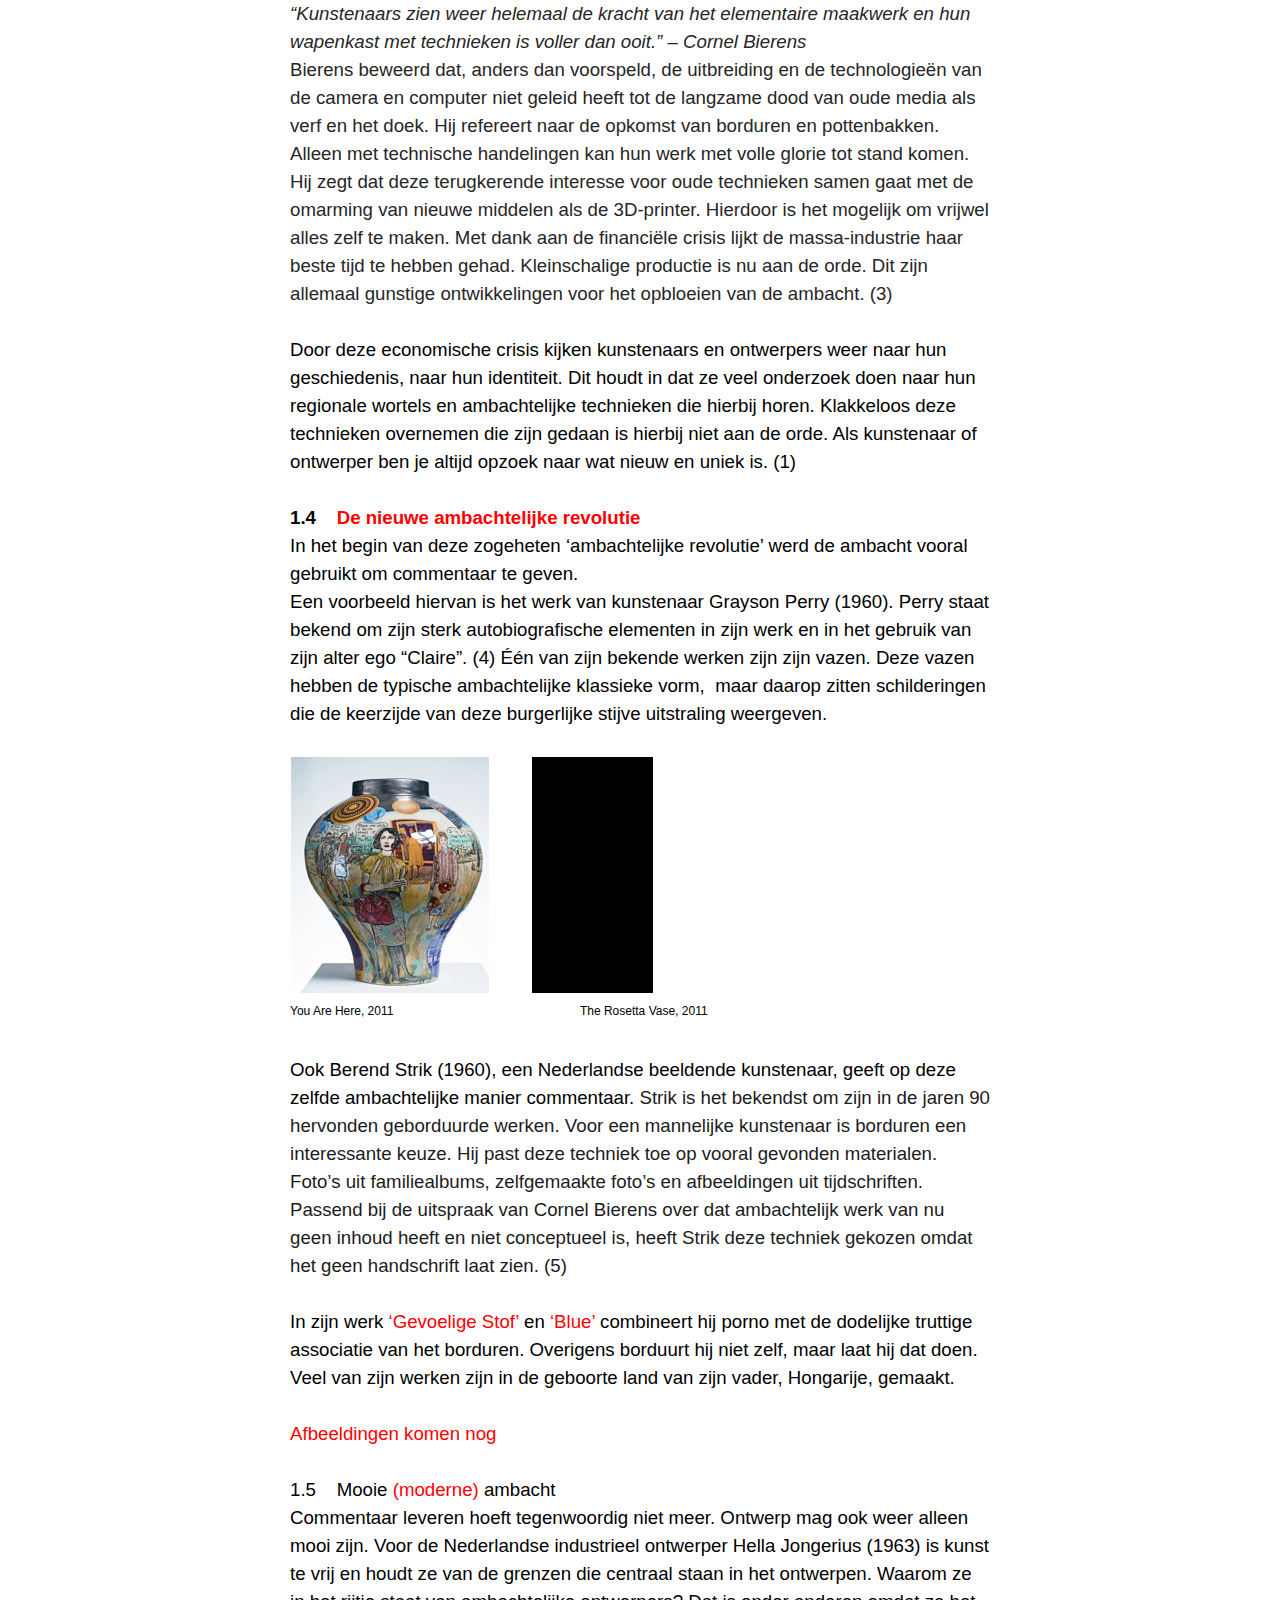
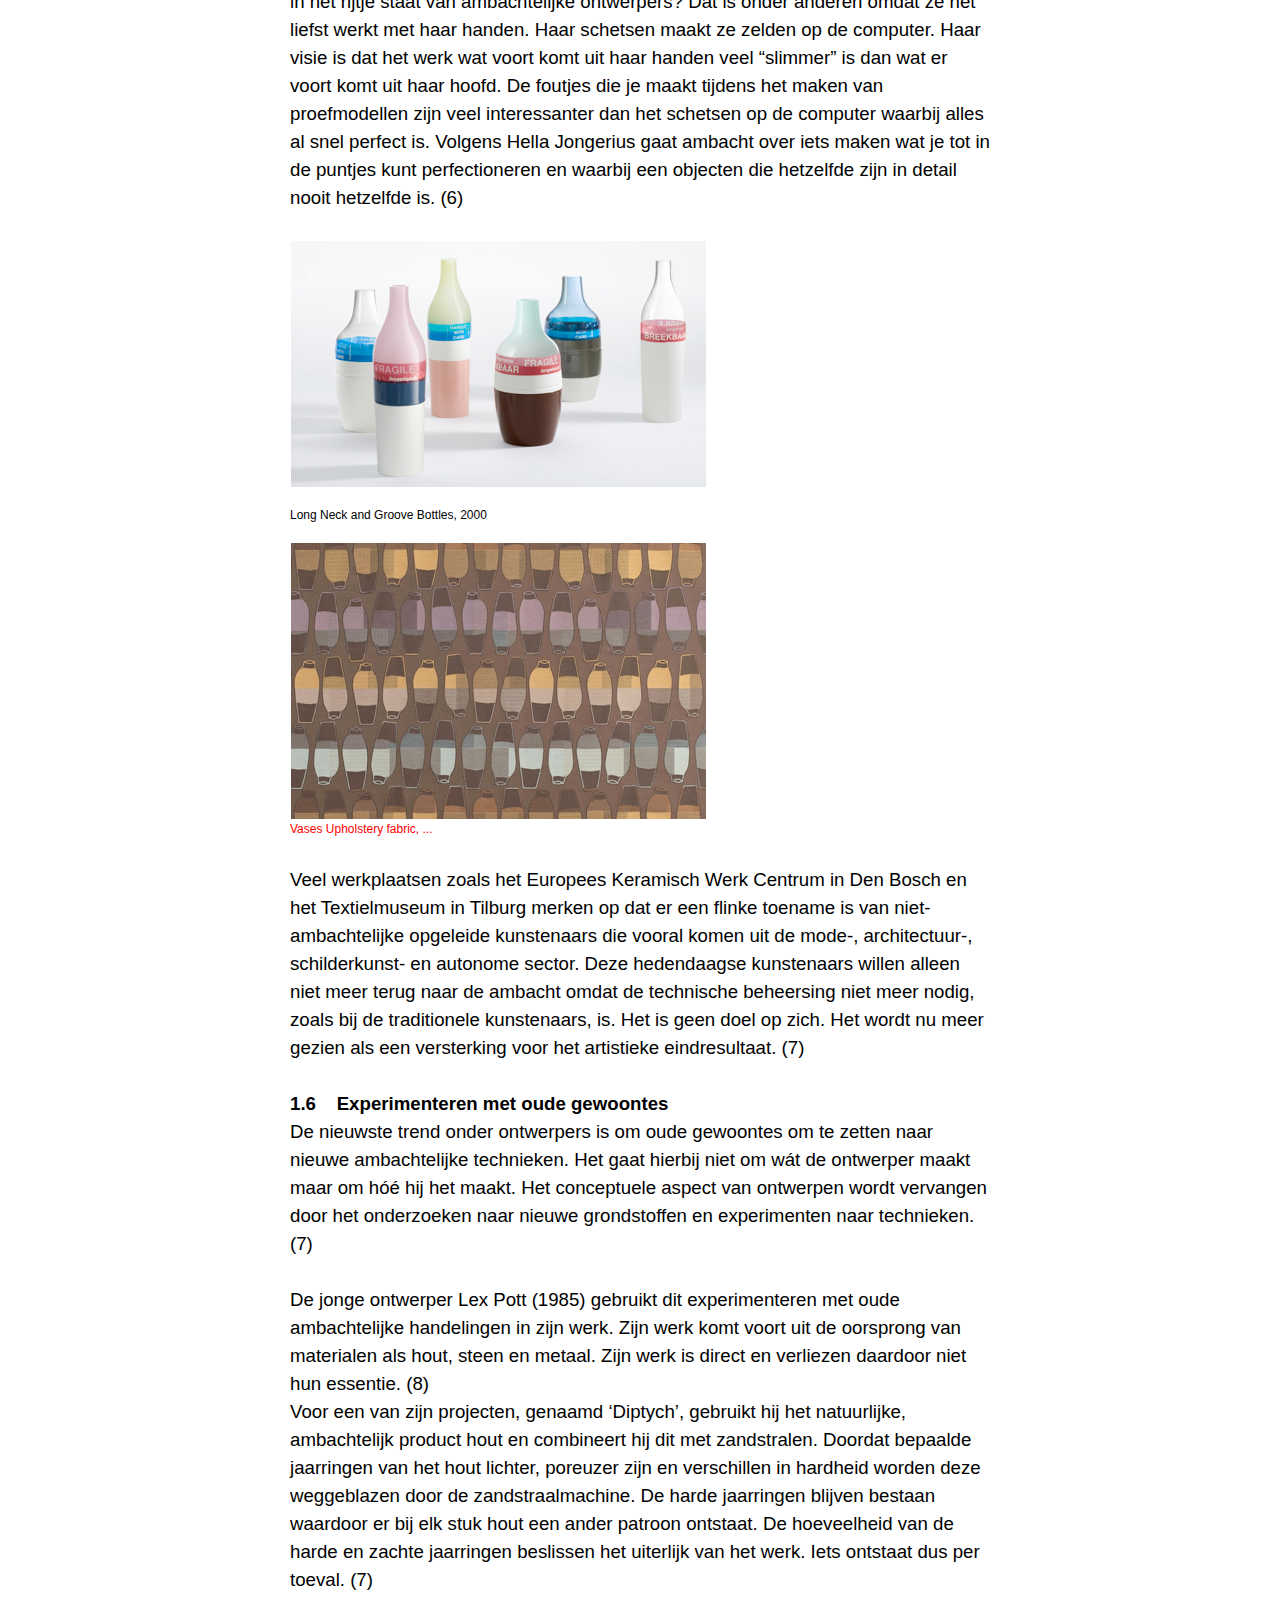
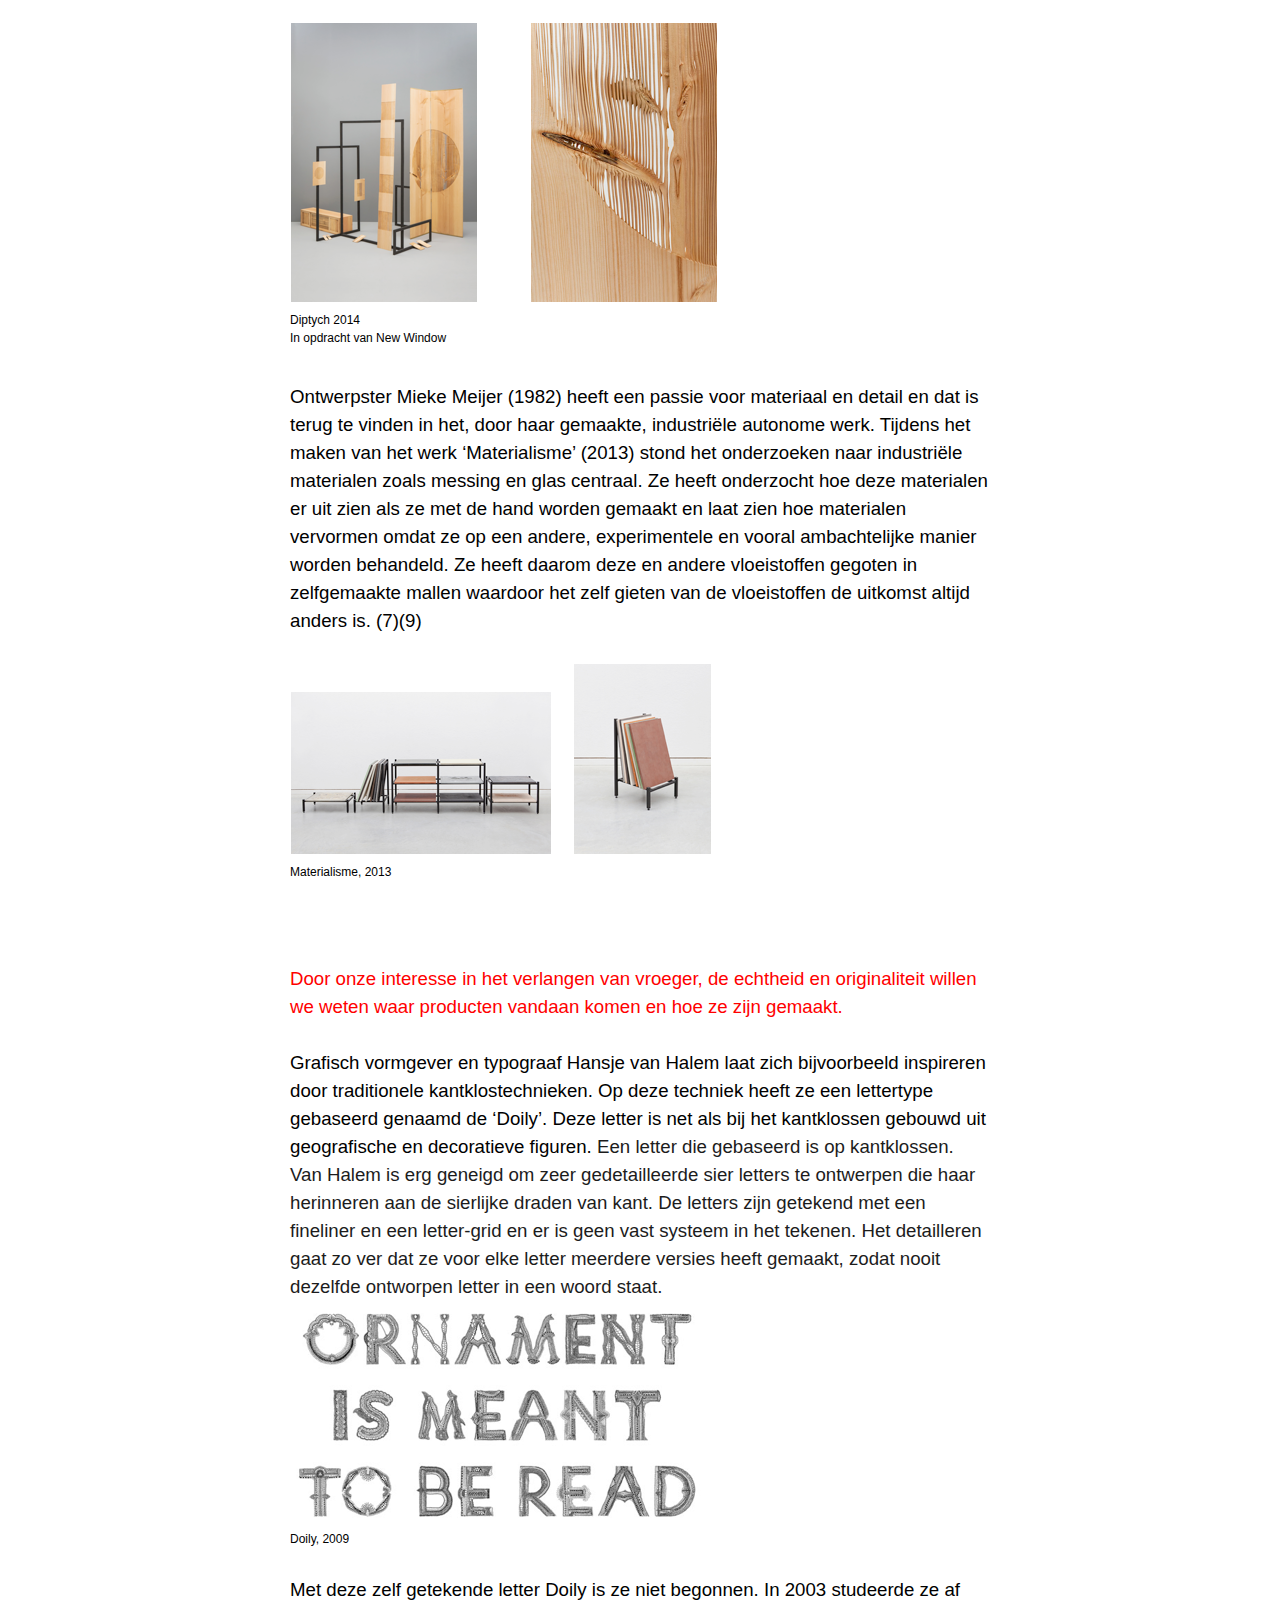
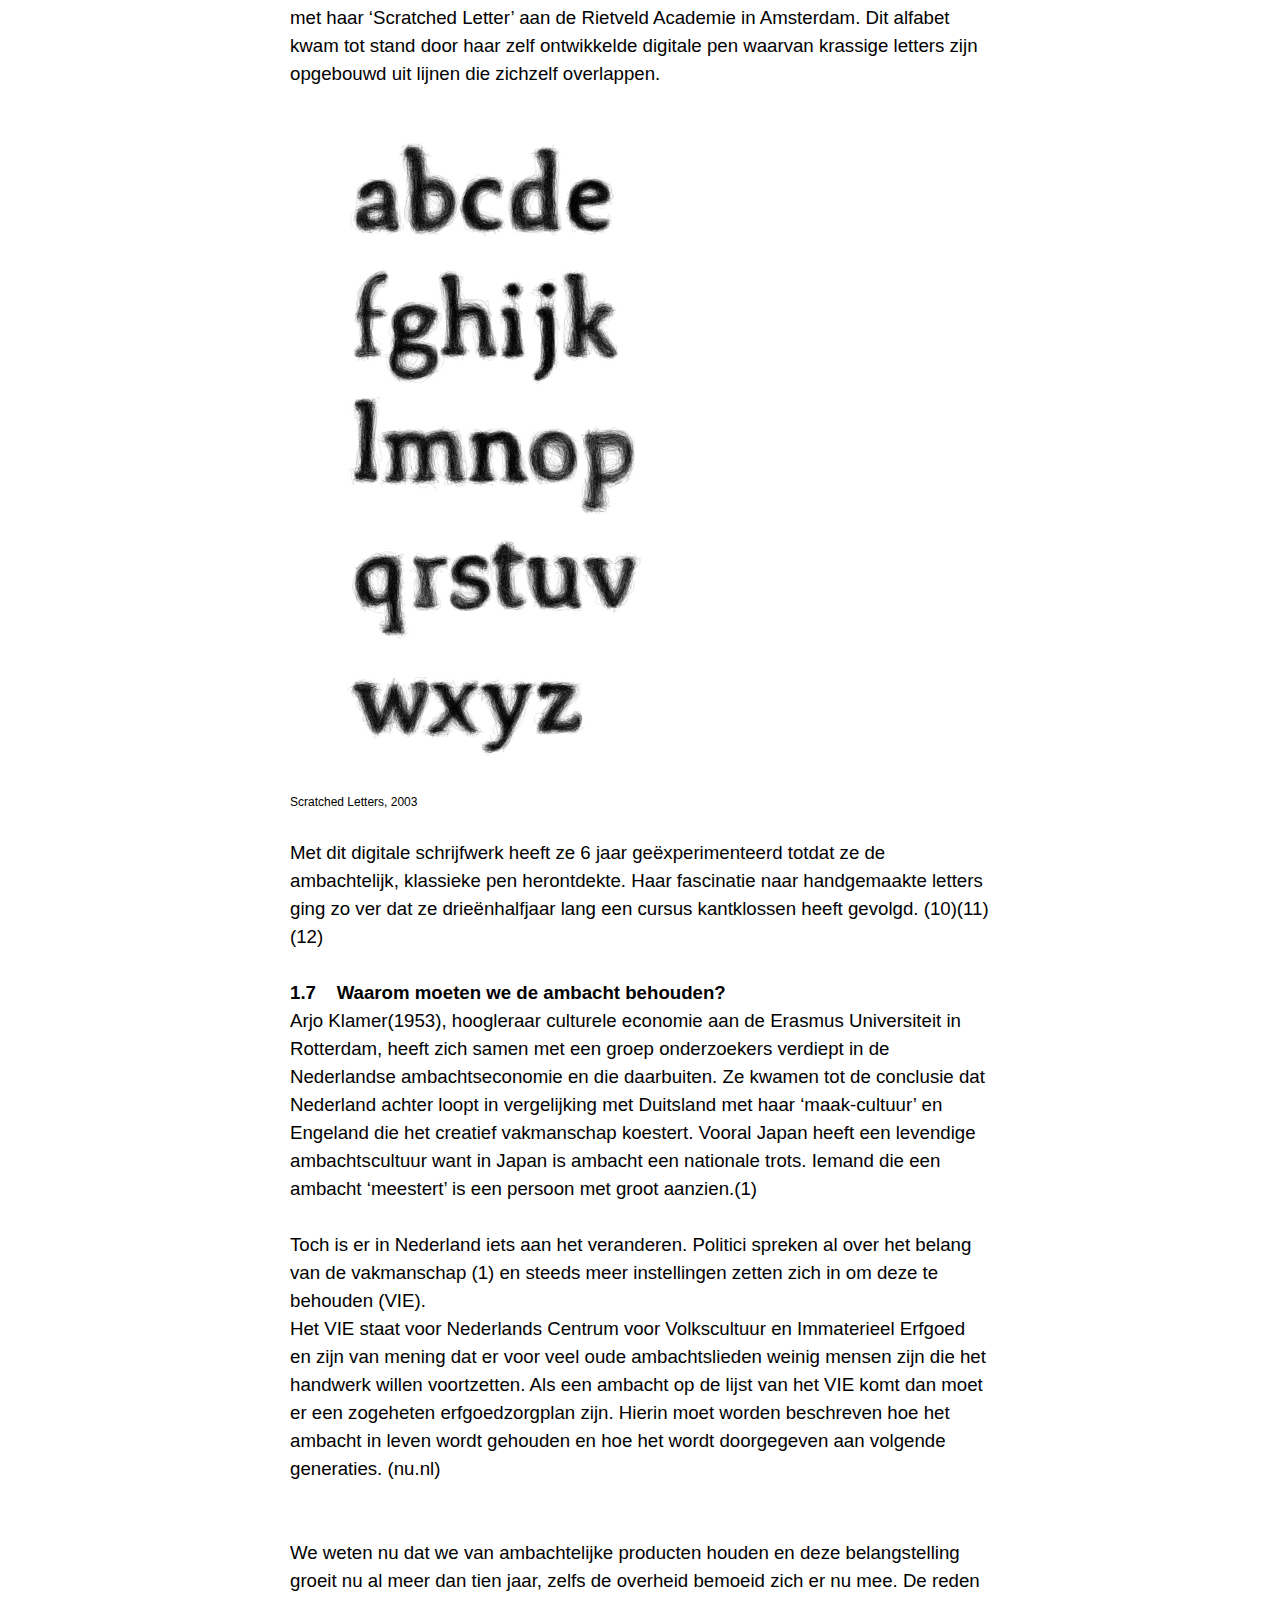
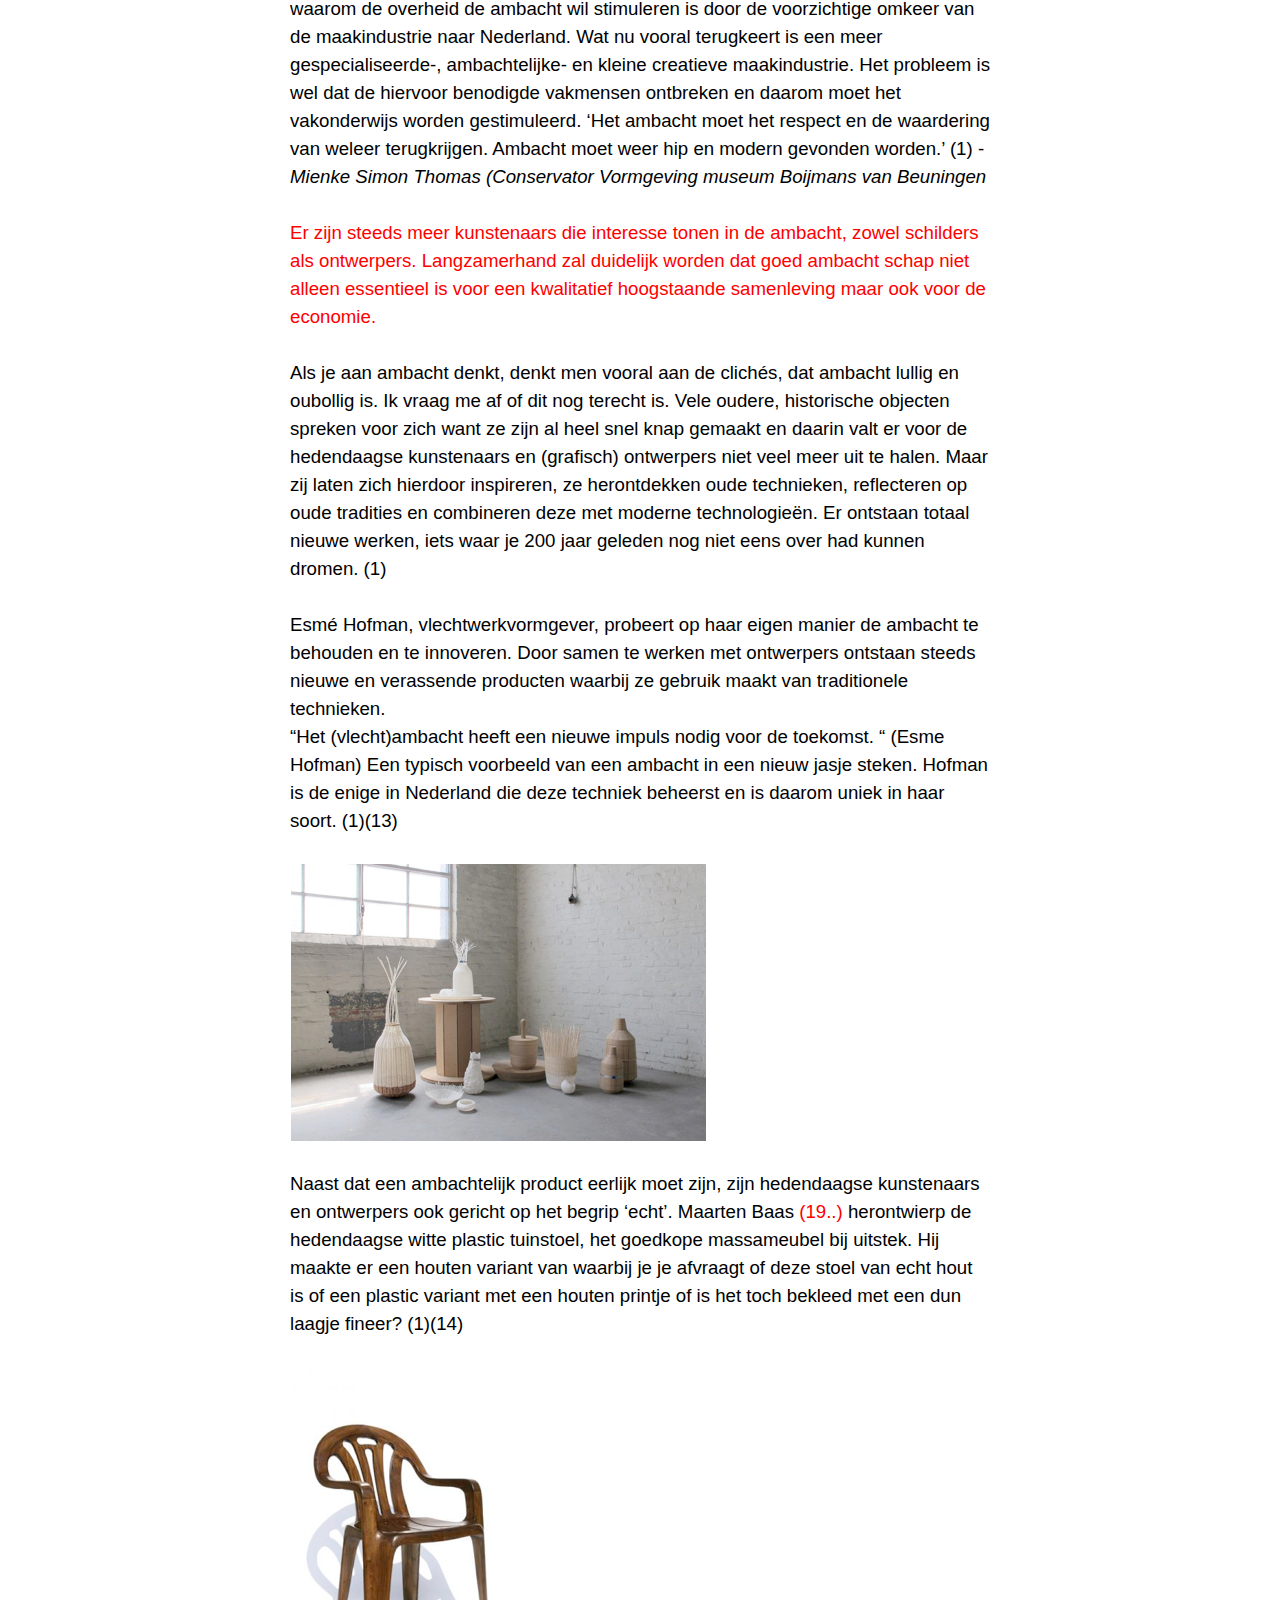
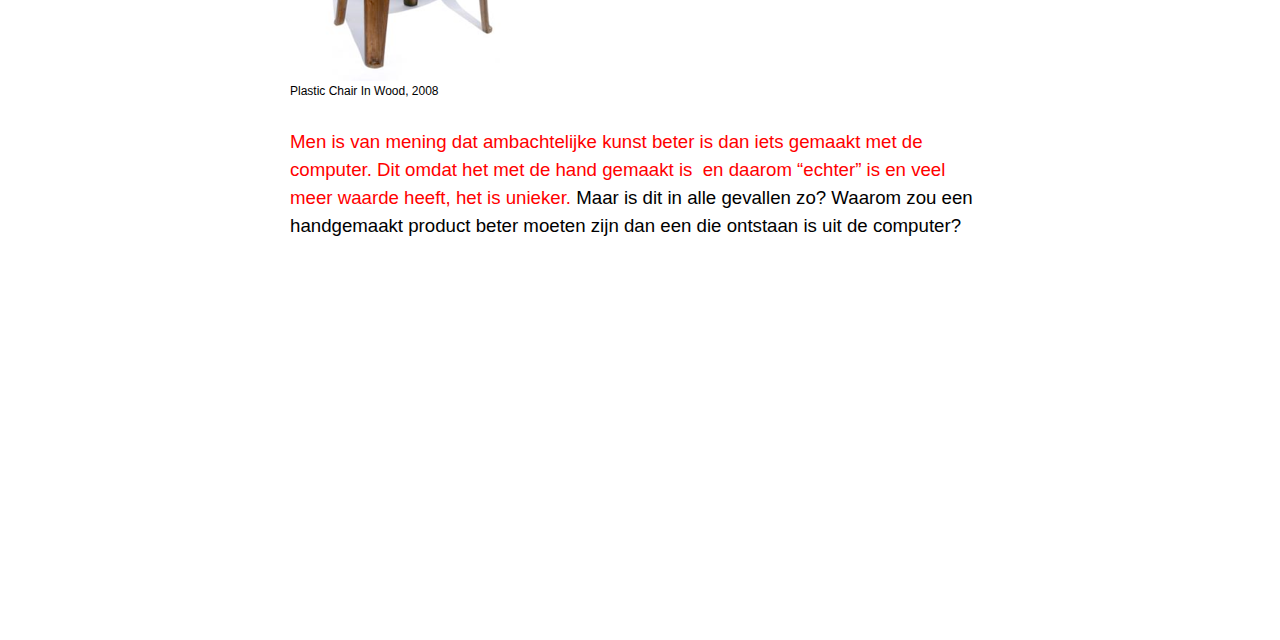
==== commit a21c62e1: "special characters" ====
--- a/index.html
+++ b/index.html
@@ -965,11 +965,11 @@
 150%;font-family:Arial;mso-ansi-language:NL'>Deze toegenomen aandacht voor
 authenticiteit wordt veroorzaakt door een aantal trends. Onder anderen door de
 globalisering want tegenwoordig kunnen we overal ter wereld dezelfde hamburger
-eten, bijvoorbeeld die van de McDonald&rsquo; s, waardoor we juist de zelfgemaakte
+eten, bijvoorbeeld die van de McDonald&rsquo;s, waardoor we juist de zelfgemaakte
 gehaktbal van onze oma herwaarderen. Ook is er een grote afstand van de natuur
 ontstaan. Dit komt voornamelijk door de massaproductie, <u>de digitalisering en
 de verandering van het mediagebruik. We weten vaak niet meer wat echt is en wat
-niet en daarom willen we weer terug naar het natuurlijke &lsquo;echte&rsquo;  product. </u>De
+niet en daarom willen we weer terug naar het natuurlijke &lsquo;echte&rsquo; product. </u>De
 confrontatie met andere culturen leidt vaak tot angst en onwetendheid waardoor
 we het traditionele lokale leven veel meer waarderen dan voorheen. En natuurlijk
 door de economische crisis die voor vele van ons zijn sporen achter heeft
@@ -988,7 +988,7 @@
 <p class=MsoNormal style='line-height:150%;mso-pagination:none;mso-layout-grid-align:
 none;text-autospace:none'><b><span lang=NL style='font-size:14.0pt;line-height:
 150%;font-family:Arial;mso-ansi-language:NL'>1.3<span style='mso-tab-count:
-1'>&nbsp;&nbsp;&nbsp; </span><span style='color:red'>�</span><o:p></o:p></span></b></p>
+1'>&nbsp;&nbsp;&nbsp; </span><span style='color:red'>...</span><o:p></o:p></span></b></p>
 
 <p class=MsoNormal style='line-height:150%;mso-pagination:none;mso-layout-grid-align:
 none;text-autospace:none'><span lang=NL style='font-size:14.0pt;line-height:
@@ -1057,7 +1057,7 @@
 
 <p class=MsoNormal style='line-height:150%'><span lang=NL style='font-size:
 14.0pt;line-height:150%;font-family:Arial;mso-ansi-language:NL'>In het begin
-van deze zogeheten &lsquo;ambachtelijke revolutie&rsquo;  werd de ambacht vooral gebruikt om
+van deze zogeheten &lsquo;ambachtelijke revolutie&rsquo; werd de ambacht vooral gebruikt om
 commentaar te geven. <o:p></o:p></span></p>
 
 <p class=MsoNormal style='line-height:150%'><span lang=NL style='font-size:
@@ -1137,7 +1137,7 @@
 color:#1C1C1C;mso-ansi-language:NL'>Strik is het bekendst om zijn in de jaren
 90 hervonden geborduurde werken. Voor een mannelijke kunstenaar is borduren een
 interessante keuze. Hij past deze techniek toe op vooral gevonden materialen.
-Foto&rsquo; s uit familiealbums, zelfgemaakte foto&rsquo; s en afbeeldingen uit
+Foto&rsquo;s uit familiealbums, zelfgemaakte foto&rsquo;s en afbeeldingen uit
 tijdschriften. Passend bij de uitspraak van Cornel Bierens over dat
 ambachtelijk werk van nu geen inhoud heeft en niet conceptueel is, heeft Strik
 deze techniek gekozen omdat het geen handschrift laat zien. (5)</span><span
@@ -1149,7 +1149,7 @@
 
 <p class=MsoNormal style='line-height:150%'><span lang=NL style='font-size:
 14.0pt;line-height:150%;font-family:Arial;mso-ansi-language:NL'>In zijn werk <span
-style='color:red'>&lsquo;Gevoelige Stof&rsquo;  </span>en <span style='color:red'>&lsquo;Blue&rsquo; </span>
+style='color:red'>&lsquo;Gevoelige Stof&rsquo; </span>en <span style='color:red'>&lsquo;Blue&rsquo;</span>
 combineert hij porno met de dodelijke truttige associatie van het borduren. Overigens
 borduurt hij niet zelf, maar laat hij dat doen. Veel van zijn werken zijn in de
 geboorte land van zijn vader, Hongarije, gemaakt. <o:p></o:p></span></p>
@@ -1223,7 +1223,7 @@
 style='font-size:9.0pt;line-height:150%;font-family:Arial;color:red;mso-ansi-language:
 NL'>Vases</span></span><span lang=NL style='font-size:9.0pt;line-height:150%;
 font-family:Arial;color:red;mso-ansi-language:NL'> <span class=SpellE>Upholstery</span>
-<span class=SpellE>fabric</span>, �<o:p></o:p></span></p>
+<span class=SpellE>fabric</span>, ...<o:p></o:p></span></p>
 
 <p class=MsoNormal style='line-height:150%'><span lang=NL style='font-size:
 14.0pt;line-height:150%;font-family:Arial;mso-ansi-language:NL'><o:p>&nbsp;</o:p></span></p>
@@ -1265,7 +1265,7 @@
 
 <p class=MsoNormal style='line-height:150%'><span lang=NL style='font-size:
 14.0pt;line-height:150%;font-family:Arial;mso-ansi-language:NL'>Voor een van
-zijn projecten, genaamd &lsquo;<span class=SpellE>Diptych</span>&rsquo; , gebruikt hij het
+zijn projecten, genaamd &lsquo;<span class=SpellE>Diptych</span>&rsquo;, gebruikt hij het
 natuurlijke, ambachtelijk product hout en combineert hij dit met zandstralen.
 Doordat bepaalde jaarringen van het hout lichter, poreuzer zijn en verschillen
 in hardheid worden deze weggeblazen door de zandstraalmachine. De harde
@@ -1317,7 +1317,7 @@
 14.0pt;line-height:150%;font-family:Arial;mso-ansi-language:NL'>Ontwerpster Mieke
 Meijer (1982) heeft een passie voor materiaal en detail en dat is terug te
 vinden in het, door haar gemaakte, industri&euml;le autonome werk. Tijdens het maken
-van het werk &lsquo;Materialisme&rsquo;  (2013) stond het onderzoeken naar industri&euml;le
+van het werk &lsquo;Materialisme&rsquo; (2013) stond het onderzoeken naar industri&euml;le
 materialen zoals messing en glas centraal. Ze heeft onderzocht hoe deze
 materialen er uit zien als ze met de hand worden gemaakt en laat zien hoe
 materialen vervormen omdat ze op een andere, experimentele en vooral
@@ -1374,7 +1374,7 @@
 14.0pt;line-height:150%;font-family:Arial;mso-ansi-language:NL'>Grafisch vormgever
 en typograaf Hansje van <span class=SpellE>Halem</span> laat zich bijvoorbeeld
 inspireren door traditionele kantklostechnieken. Op deze techniek heeft ze een
-lettertype gebaseerd genaamd de &lsquo;<span class=SpellE>Doily</span>&rsquo; . Deze letter
+lettertype gebaseerd genaamd de &lsquo;<span class=SpellE>Doily</span>&rsquo;. Deze letter
 is net als bij het kantklossen gebouwd uit geografische en decoratieve figuren.
 </span><span lang=NL style='font-size:14.0pt;line-height:150%;font-family:Helvetica;
 mso-bidi-font-family:Helvetica;color:#1C1C1C;mso-ansi-language:NL'>Een letter
@@ -1409,7 +1409,7 @@
 <p class=MsoNormal style='line-height:150%'><span lang=NL style='font-size:
 14.0pt;line-height:150%;font-family:Arial;mso-ansi-language:NL'>Met deze zelf
 getekende letter <span class=SpellE>Doily</span> is ze niet begonnen. In 2003
-studeerde ze af met haar &lsquo;<span class=SpellE>Scratched</span> Letter&rsquo;  aan de
+studeerde ze af met haar &lsquo;<span class=SpellE>Scratched</span> Letter&rsquo; aan de
 Rietveld Academie in Amsterdam. Dit alfabet kwam tot stand door haar zelf
 ontwikkelde digitale pen waarvan <span class=SpellE>krassige</span> letters
 zijn opgebouwd uit lijnen die zichzelf overlappen. <o:p></o:p></span></p>
@@ -1461,9 +1461,9 @@
 economie aan de Erasmus Universiteit in Rotterdam, heeft zich samen met een
 groep onderzoekers verdiept in de Nederlandse ambachtseconomie en die
 daarbuiten. Ze kwamen tot de conclusie dat Nederland achter loopt in
-vergelijking met Duitsland met haar &lsquo;maak-cultuur&rsquo;  en Engeland die het creatief
+vergelijking met Duitsland met haar &lsquo;maak-cultuur&rsquo; en Engeland die het creatief
 vakmanschap koestert. Vooral Japan heeft een levendige ambachtscultuur want in
-Japan is ambacht een nationale trots. Iemand die een ambacht &lsquo;meestert&rsquo;  is een
+Japan is ambacht een nationale trots. Iemand die een ambacht &lsquo;meestert&rsquo; is een
 persoon met groot aanzien.(1)<o:p></o:p></span></p>
 
 <p class=MsoNormal style='line-height:150%;mso-pagination:none;tab-stops:28.3pt 56.65pt 85.0pt 113.35pt 141.7pt 170.05pt 198.4pt 226.75pt 255.1pt 283.45pt 311.8pt 340.15pt;
@@ -1501,7 +1501,7 @@
 probleem is wel dat de hiervoor benodigde vakmensen ontbreken en daarom moet
 het vakonderwijs worden gestimuleerd. &lsquo;Het ambacht moet het respect en de
 waardering van weleer terugkrijgen. Ambacht moet weer hip en modern gevonden
-worden.&rsquo;  (1) - <span class=SpellE><i style='mso-bidi-font-style:normal'>Mienke</i></span><i
+worden.&rsquo; (1) - <span class=SpellE><i style='mso-bidi-font-style:normal'>Mienke</i></span><i
 style='mso-bidi-font-style:normal'> Simon Thomas (Conservator Vormgeving museum
 <span class=SpellE>Boijmans</span> van Beuningen</i> <o:p></o:p></span></p>
 
@@ -1568,8 +1568,8 @@
 <p class=MsoNormal style='line-height:150%;mso-pagination:none;tab-stops:28.3pt 56.65pt 85.0pt 113.35pt 141.7pt 170.05pt 198.4pt 226.75pt 255.1pt 283.45pt 311.8pt 340.15pt;
 mso-layout-grid-align:none;text-autospace:none'><span lang=NL style='font-size:
 14.0pt;line-height:150%;font-family:Arial;mso-ansi-language:NL'>Naast dat een
-ambachtelijk product eerlijk moet zijn , zijn hedendaagse kunstenaars en
-ontwerpers ook gericht op het begrip &lsquo;echt&rsquo; . Maarten Baas <span
+ambachtelijk product eerlijk moet zijn, zijn hedendaagse kunstenaars en
+ontwerpers ook gericht op het begrip &lsquo;echt&rsquo;. Maarten Baas <span
 style='color:red'>(19..)</span> <span class=SpellE>herontwierp</span> de
 hedendaagse witte plastic tuinstoel, het goedkope massameubel bij uitstek. <span
 style='mso-font-kerning:.5pt'>Hij maakte er een houten variant van waarbij je
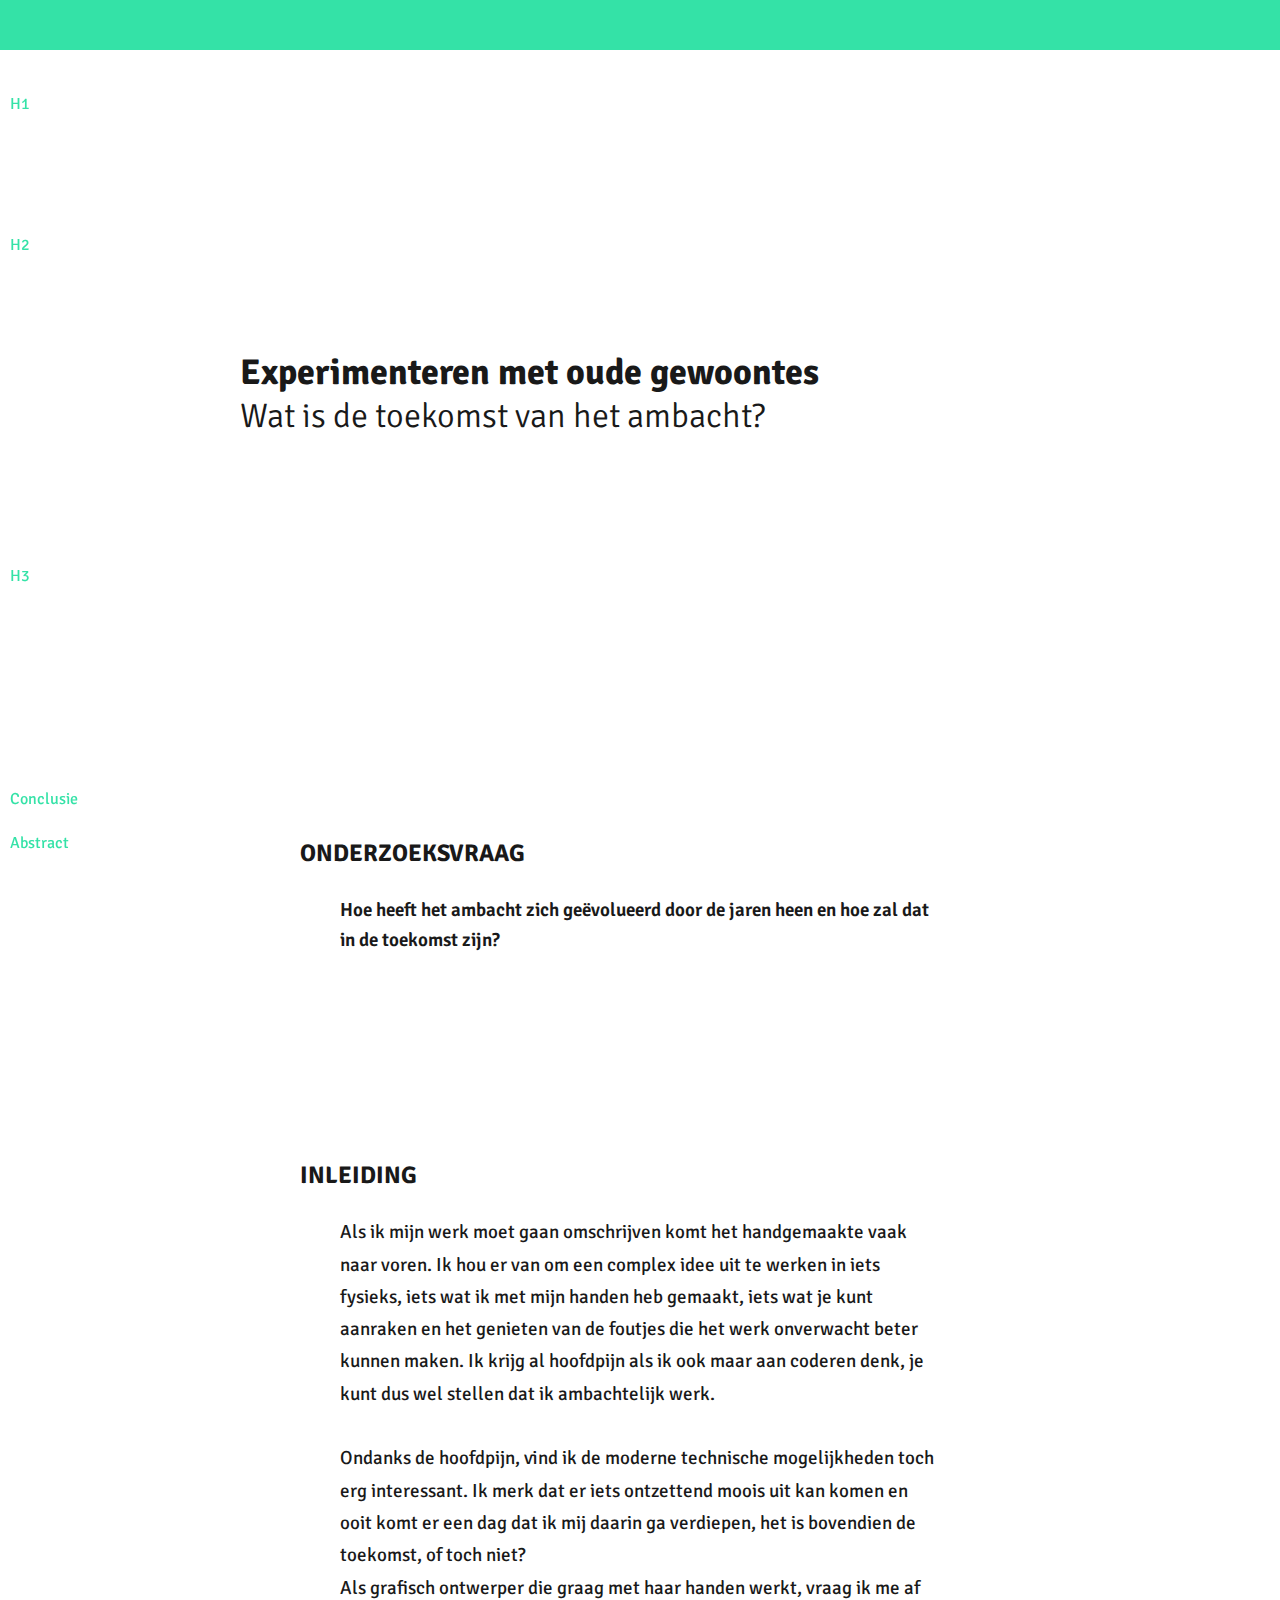
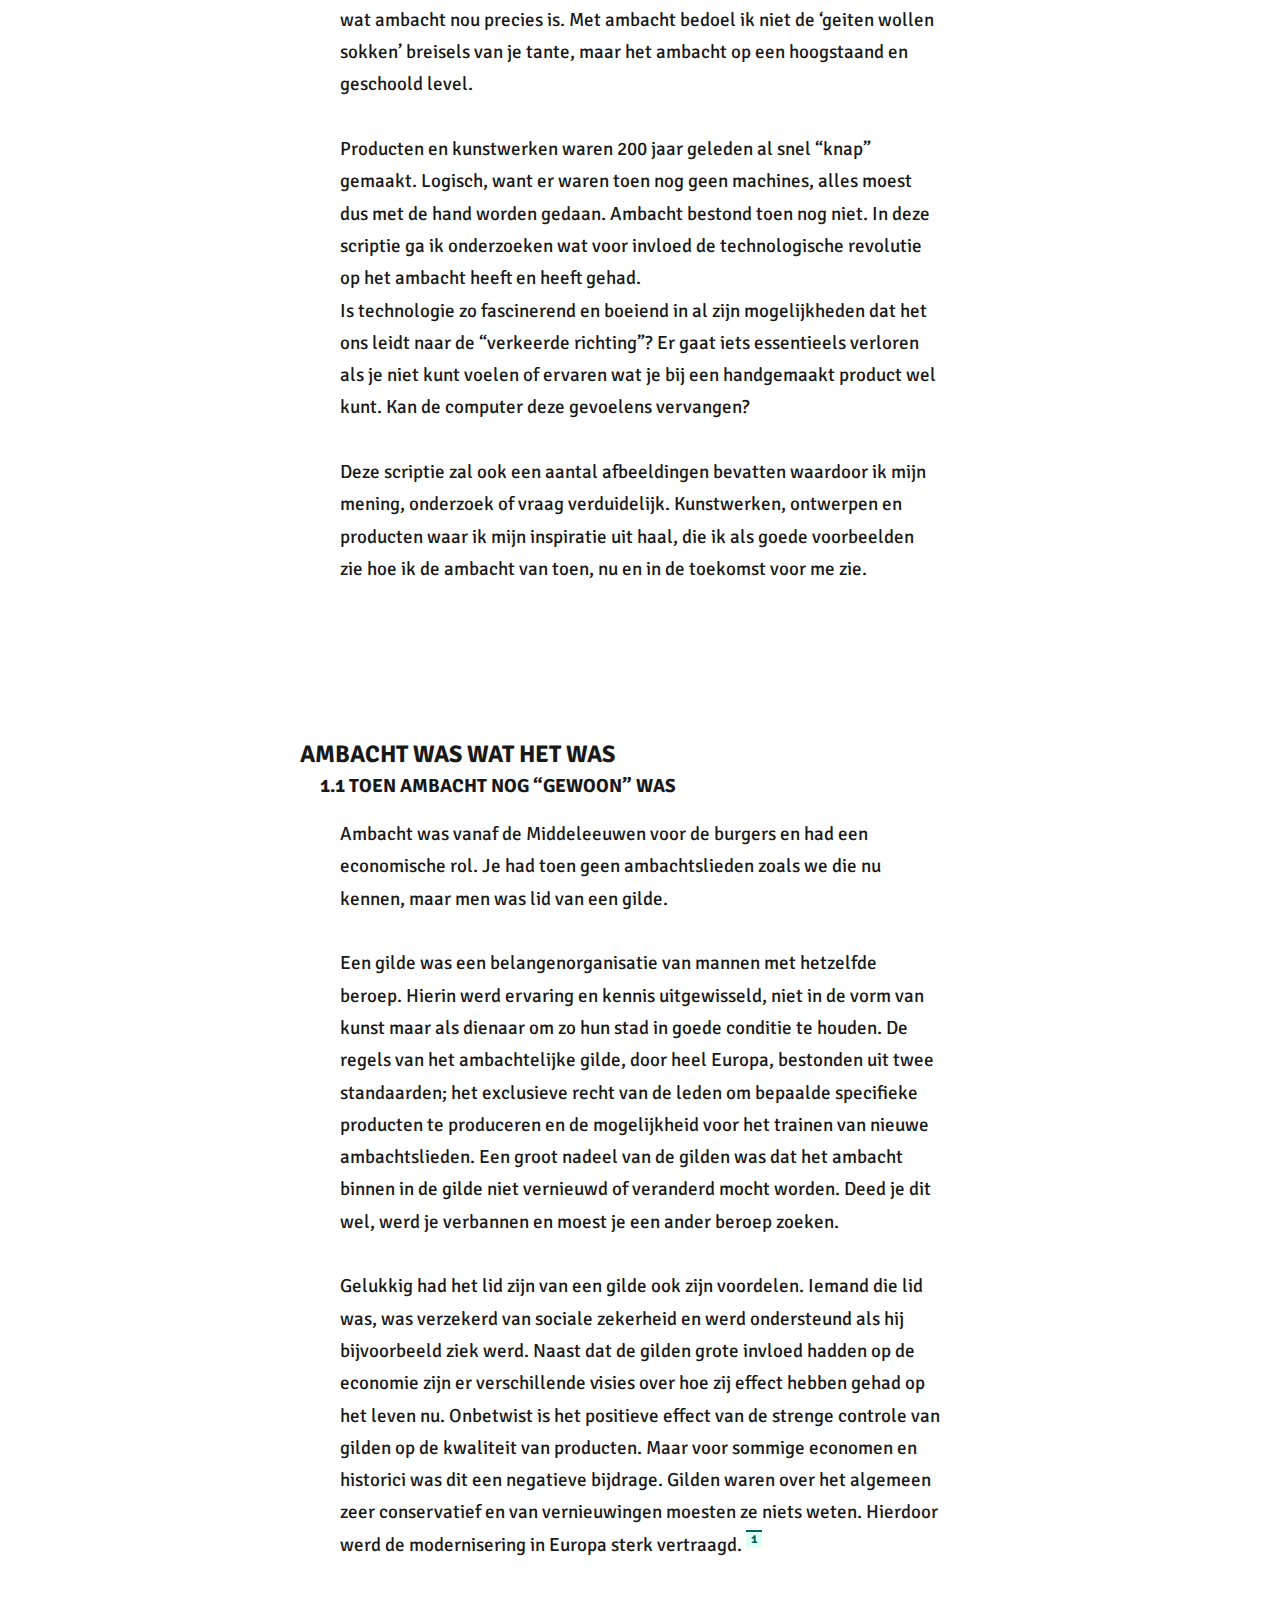
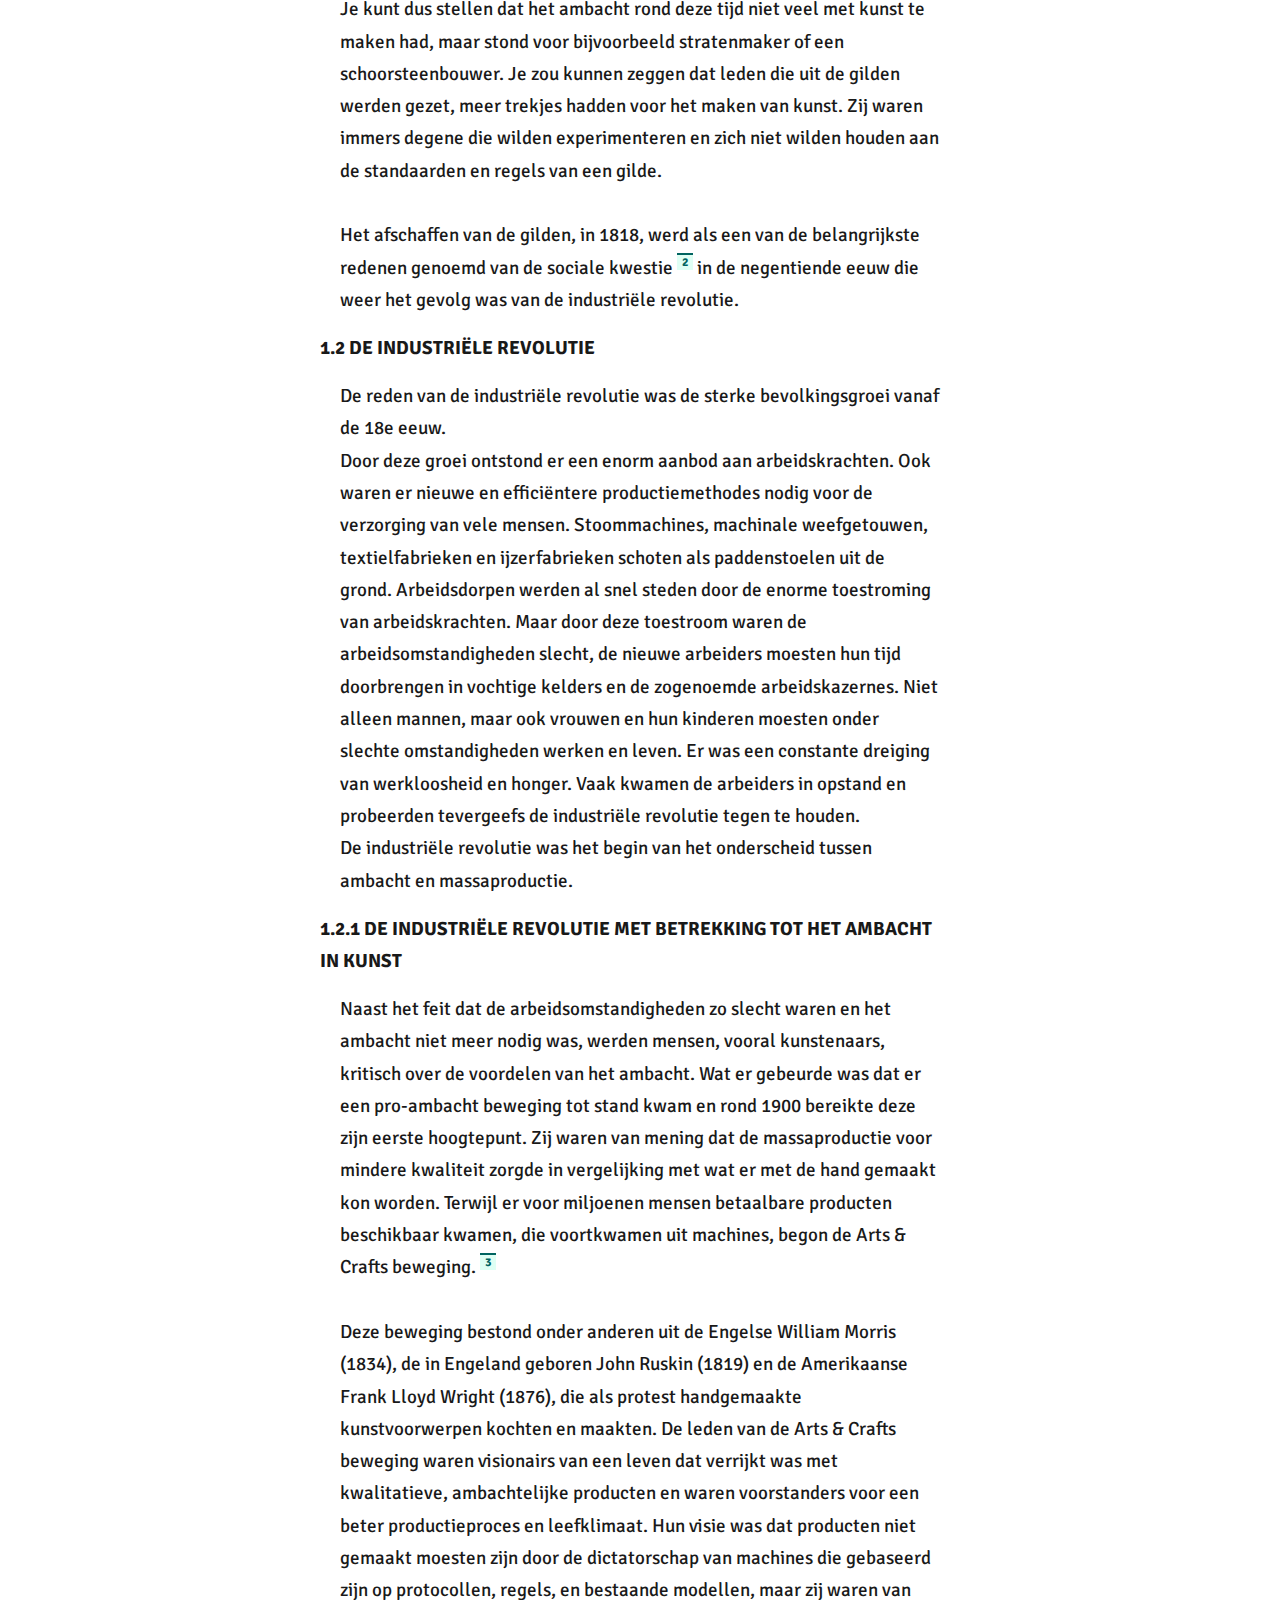
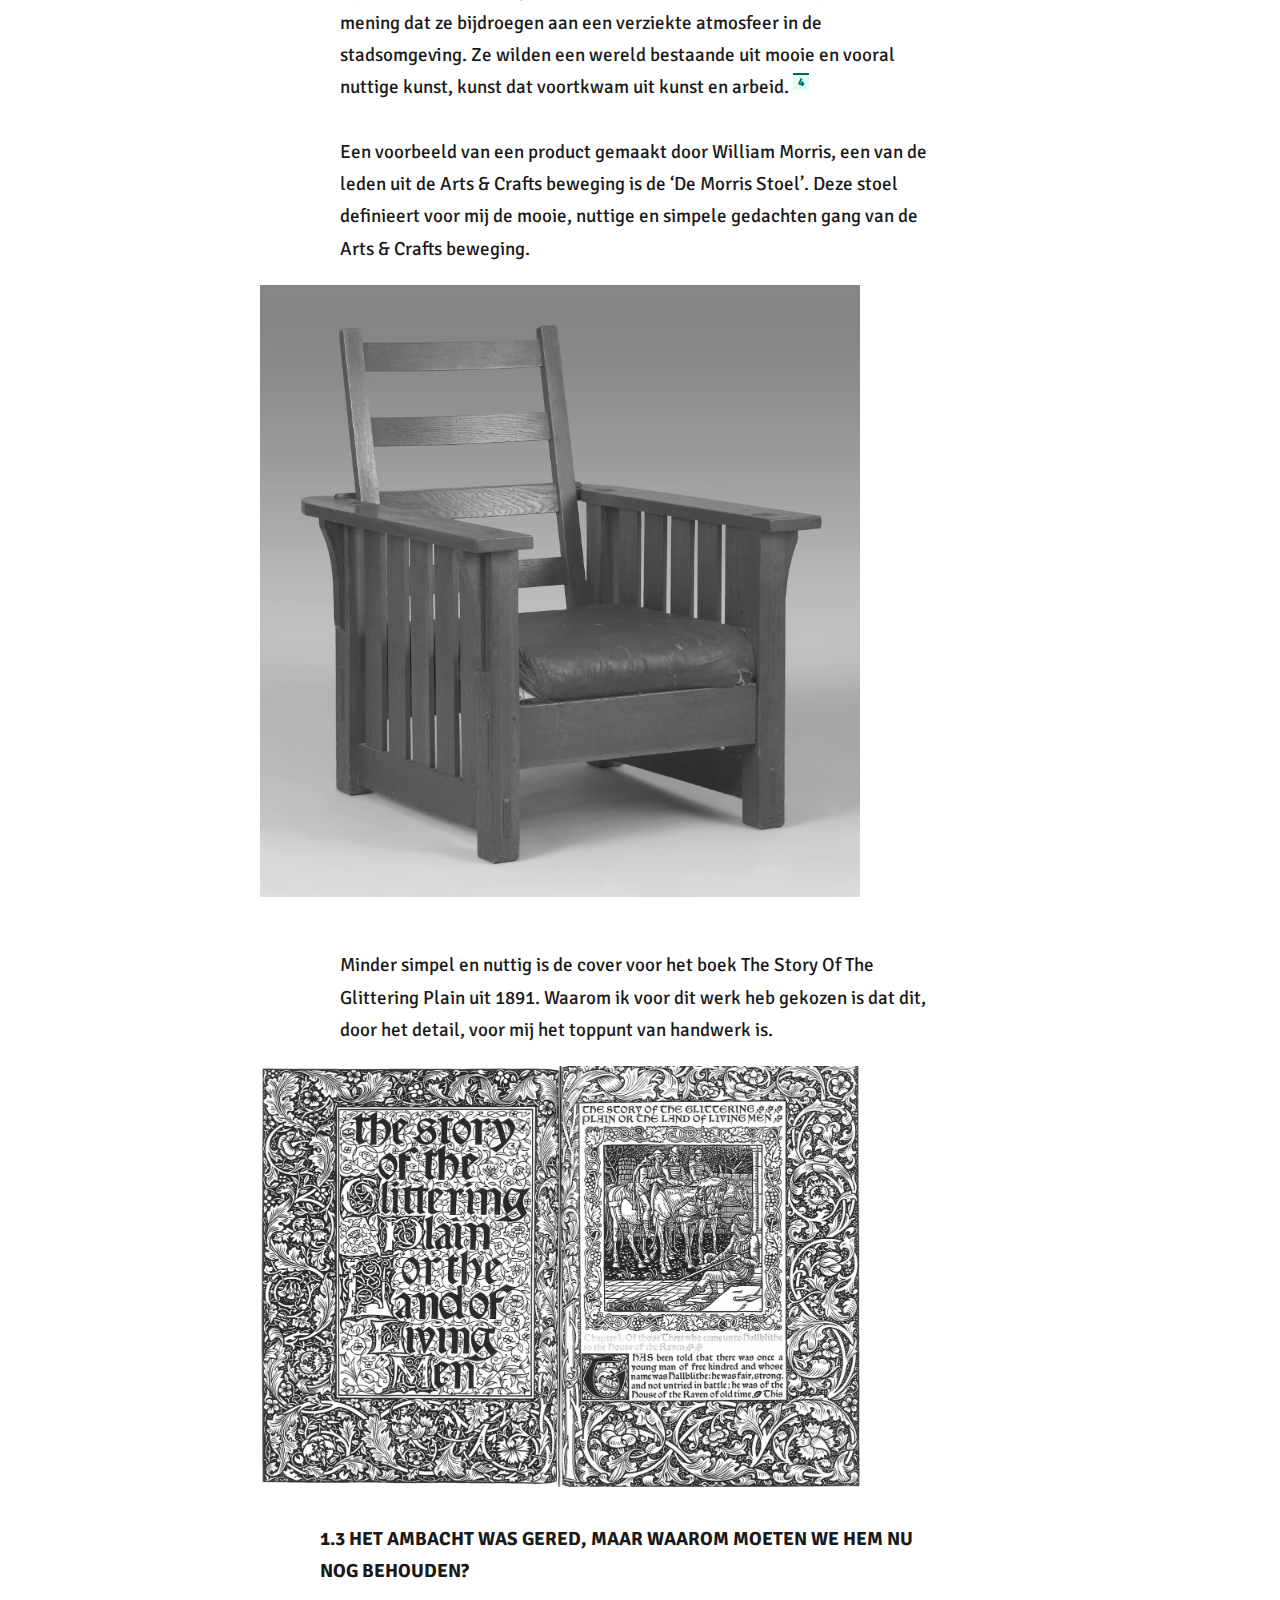
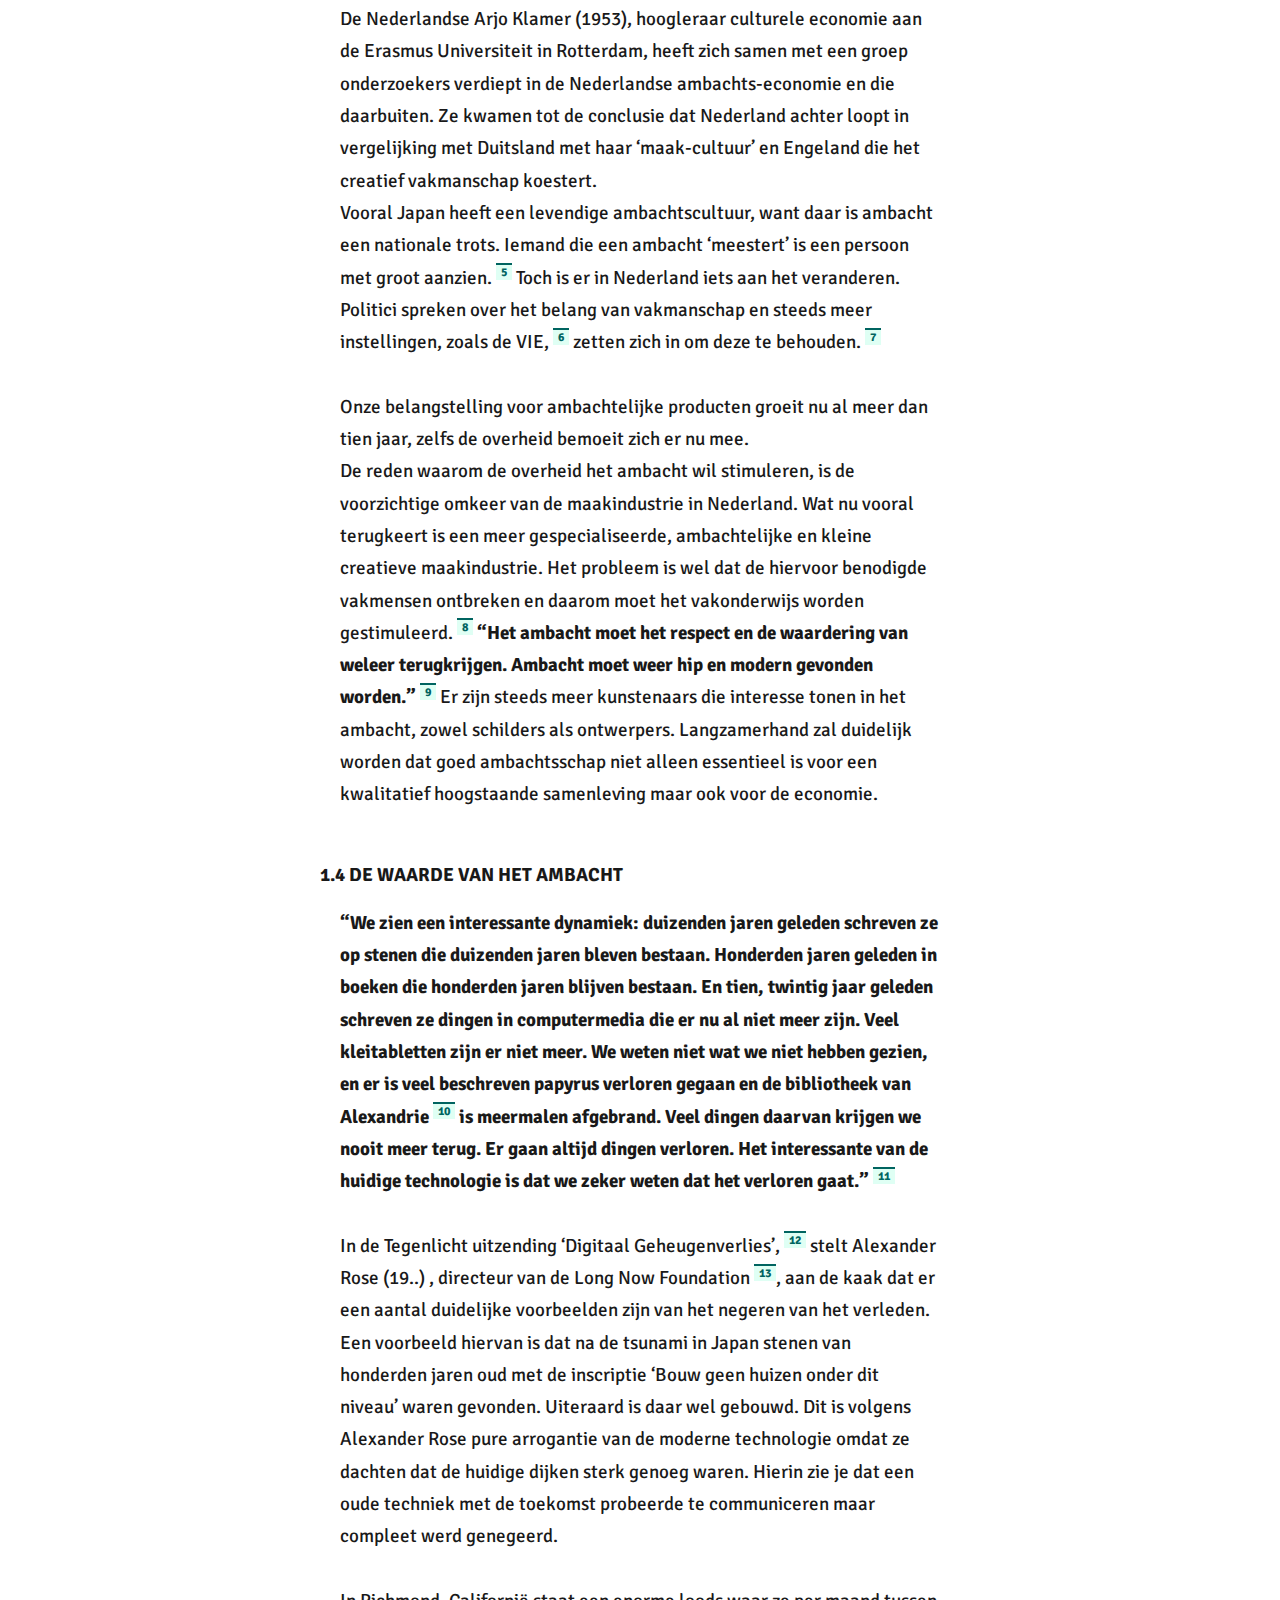
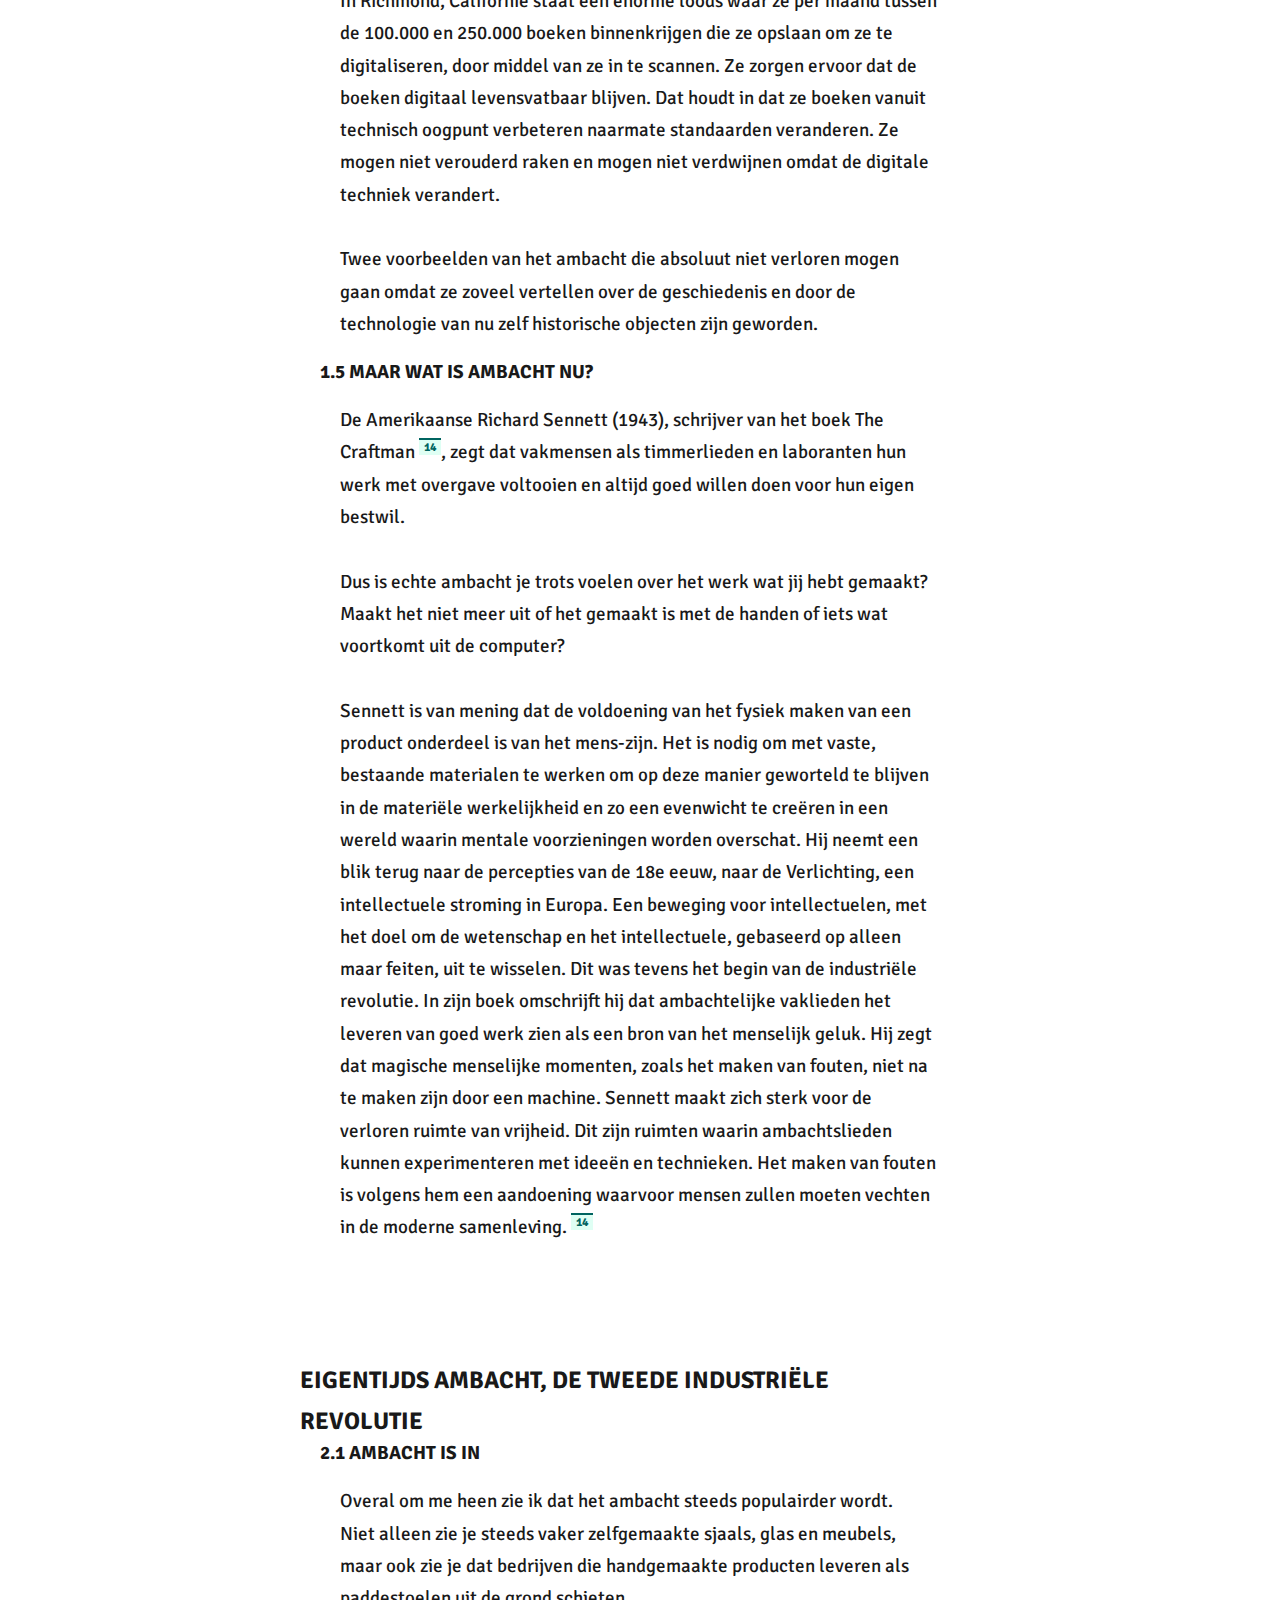
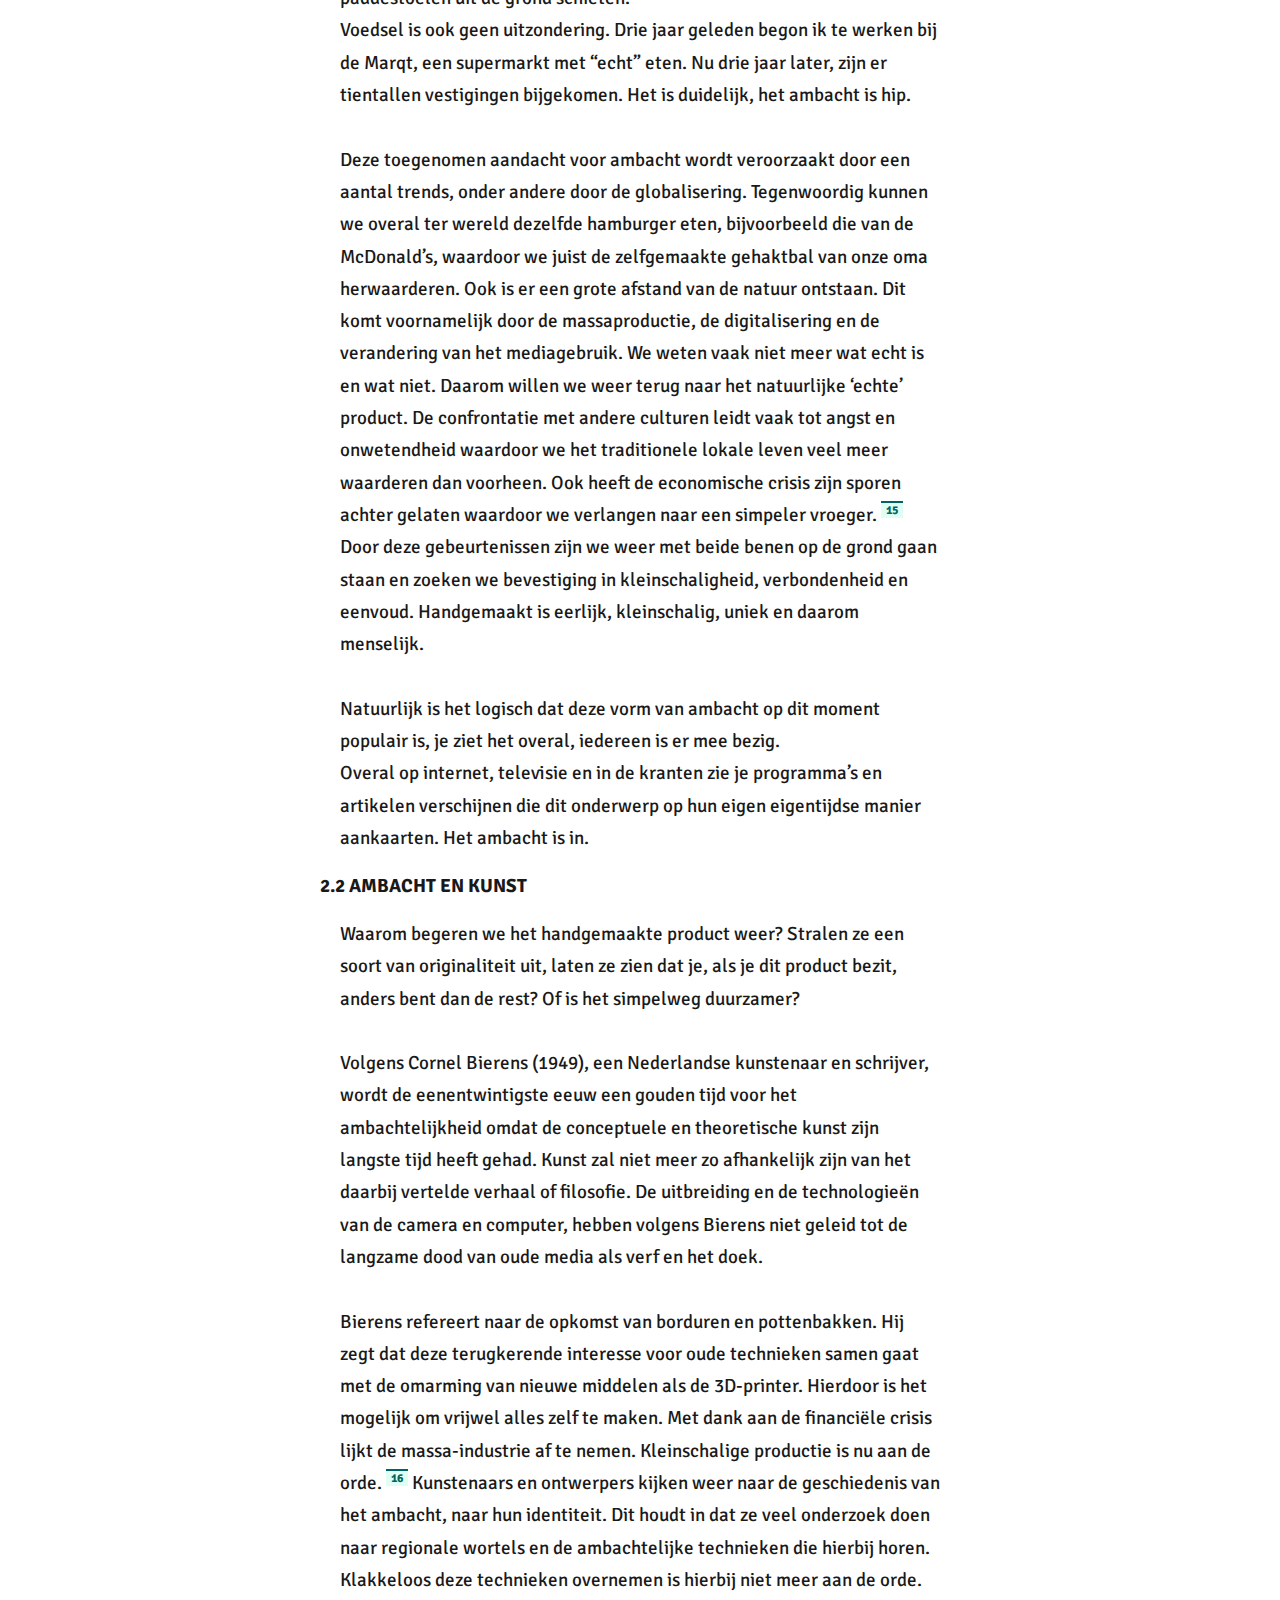
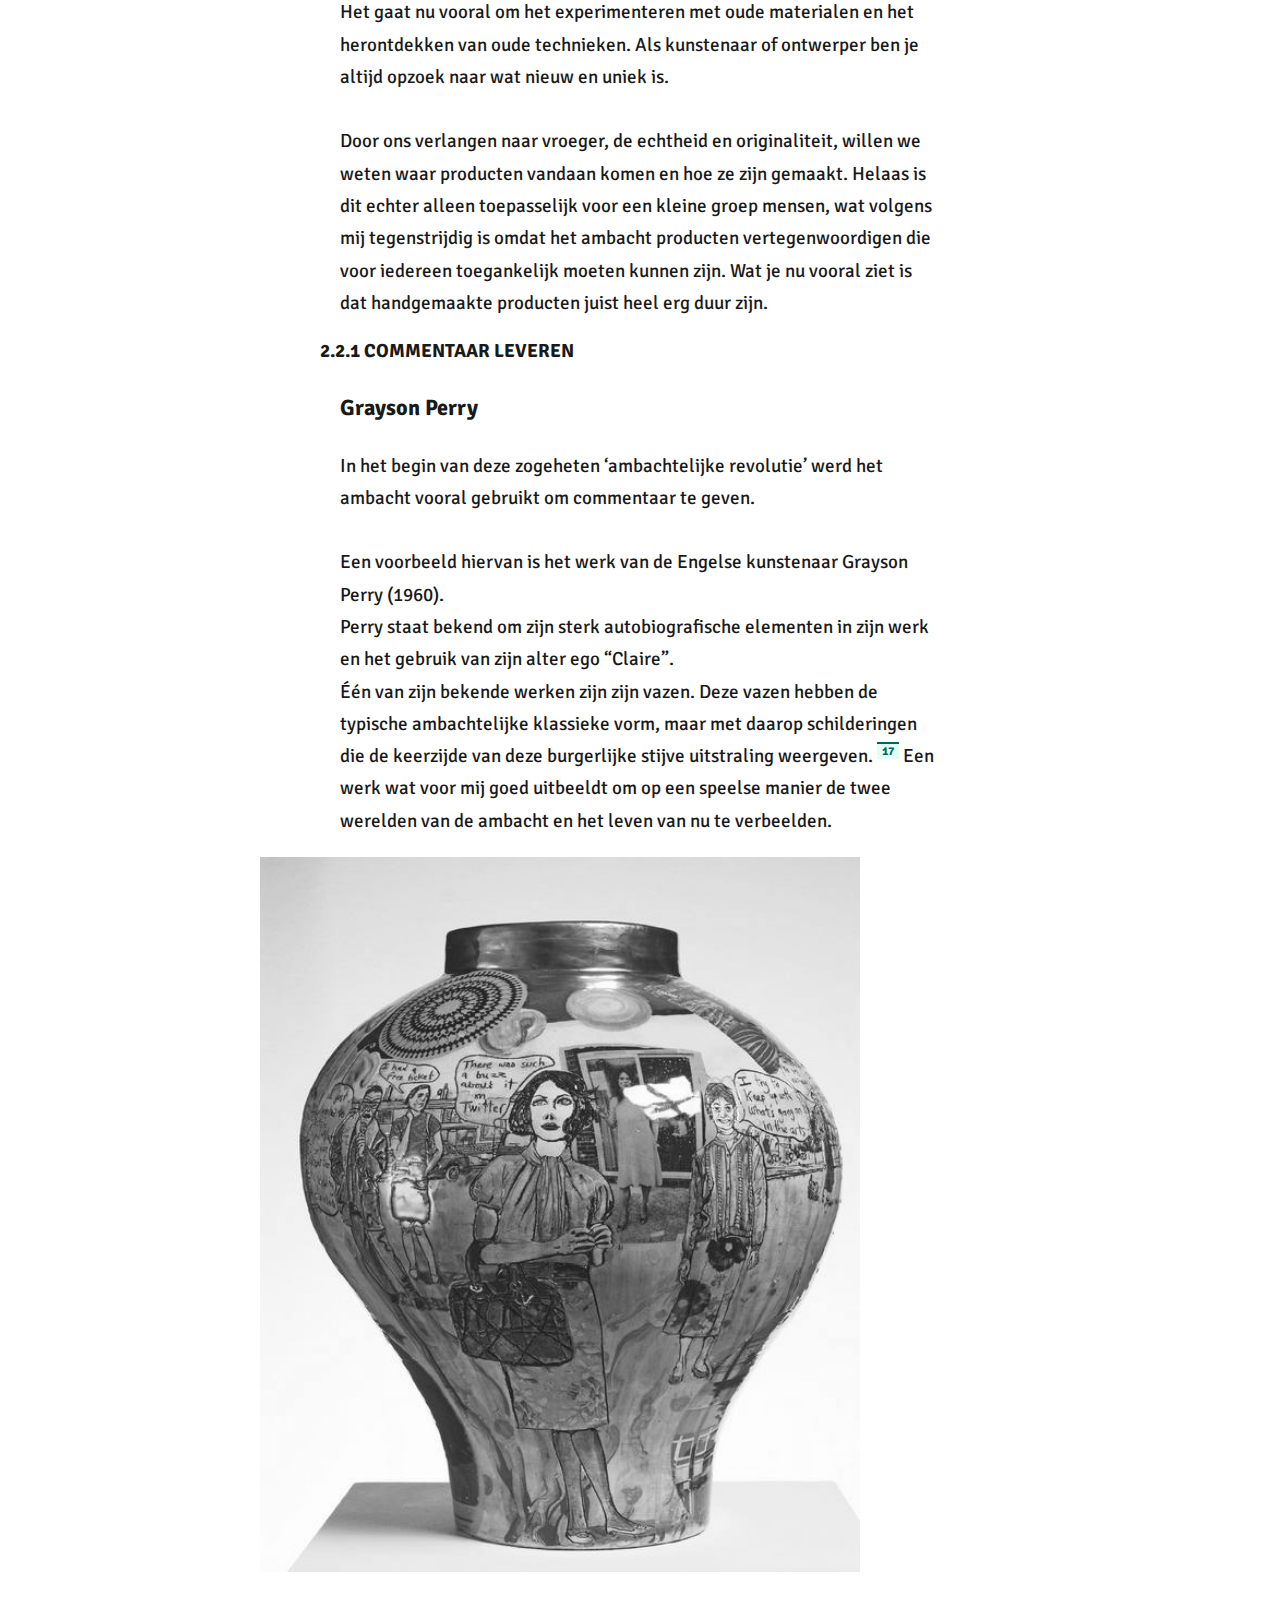
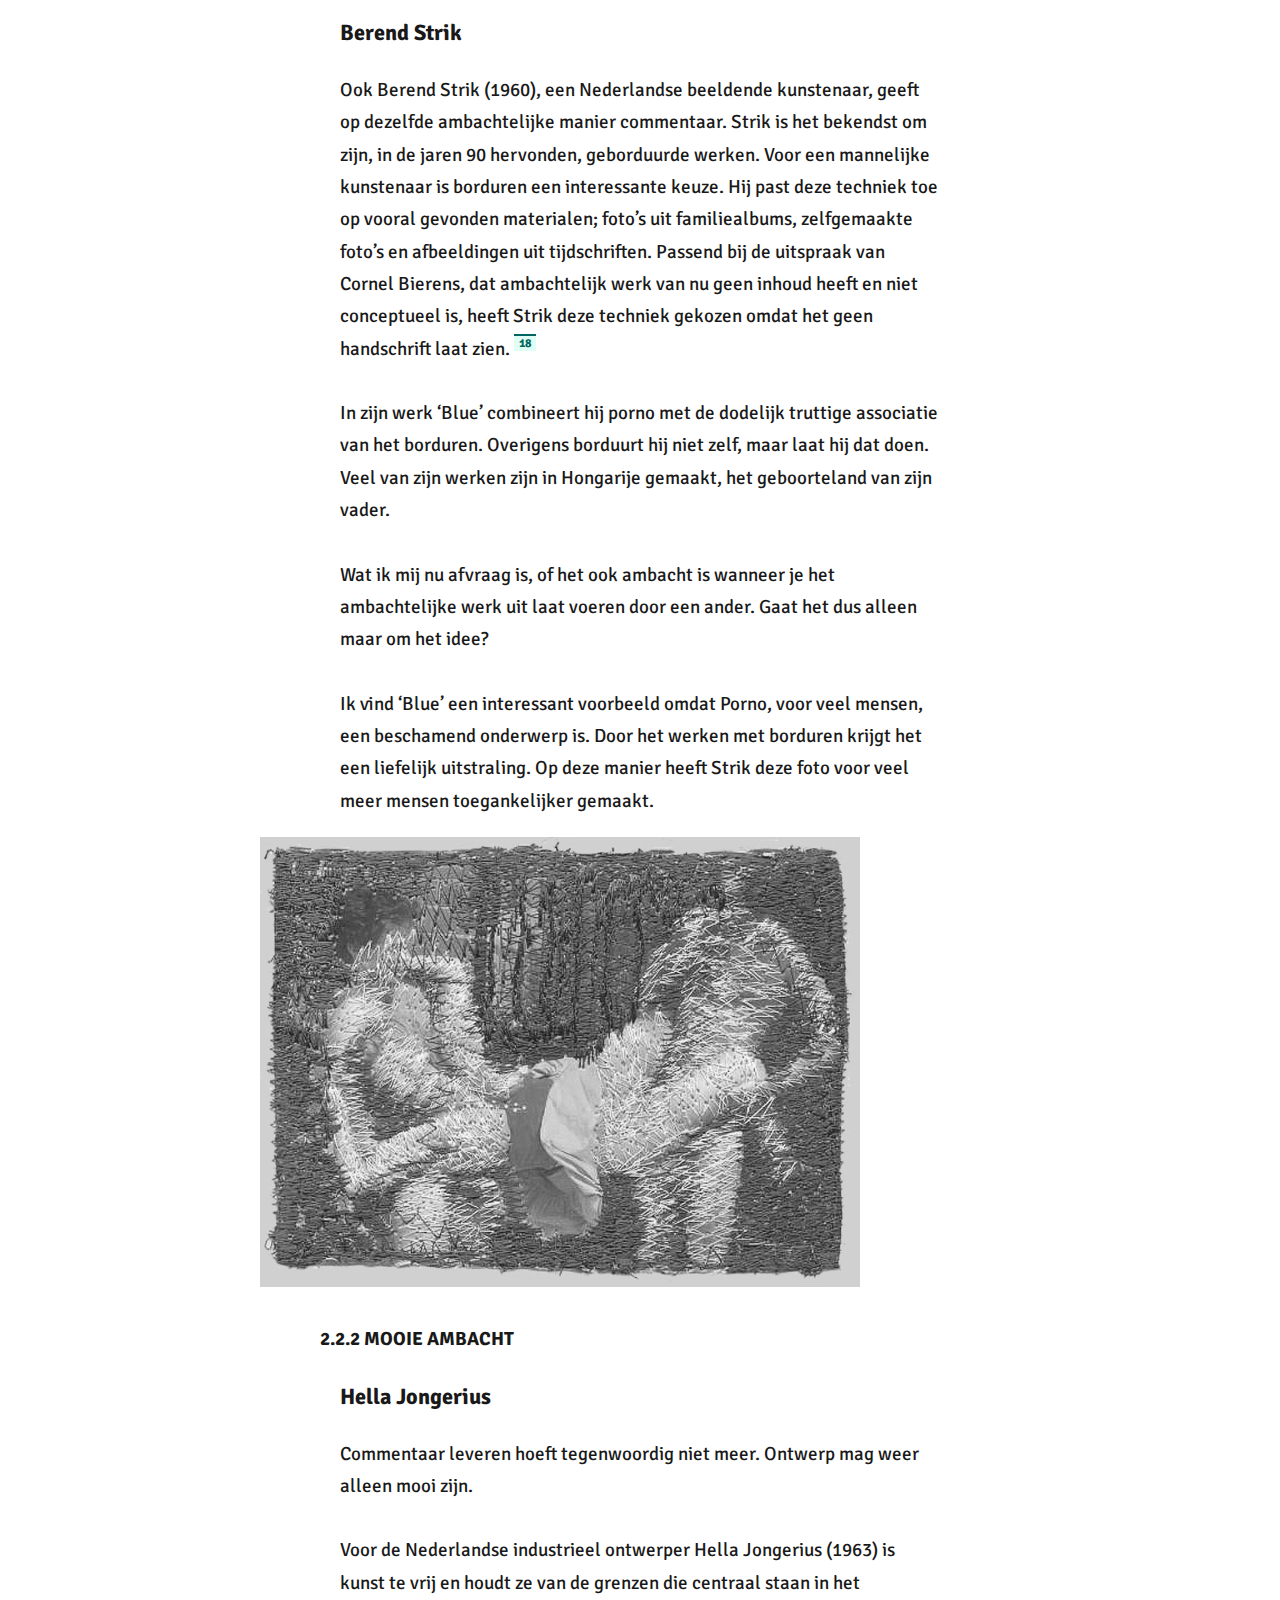
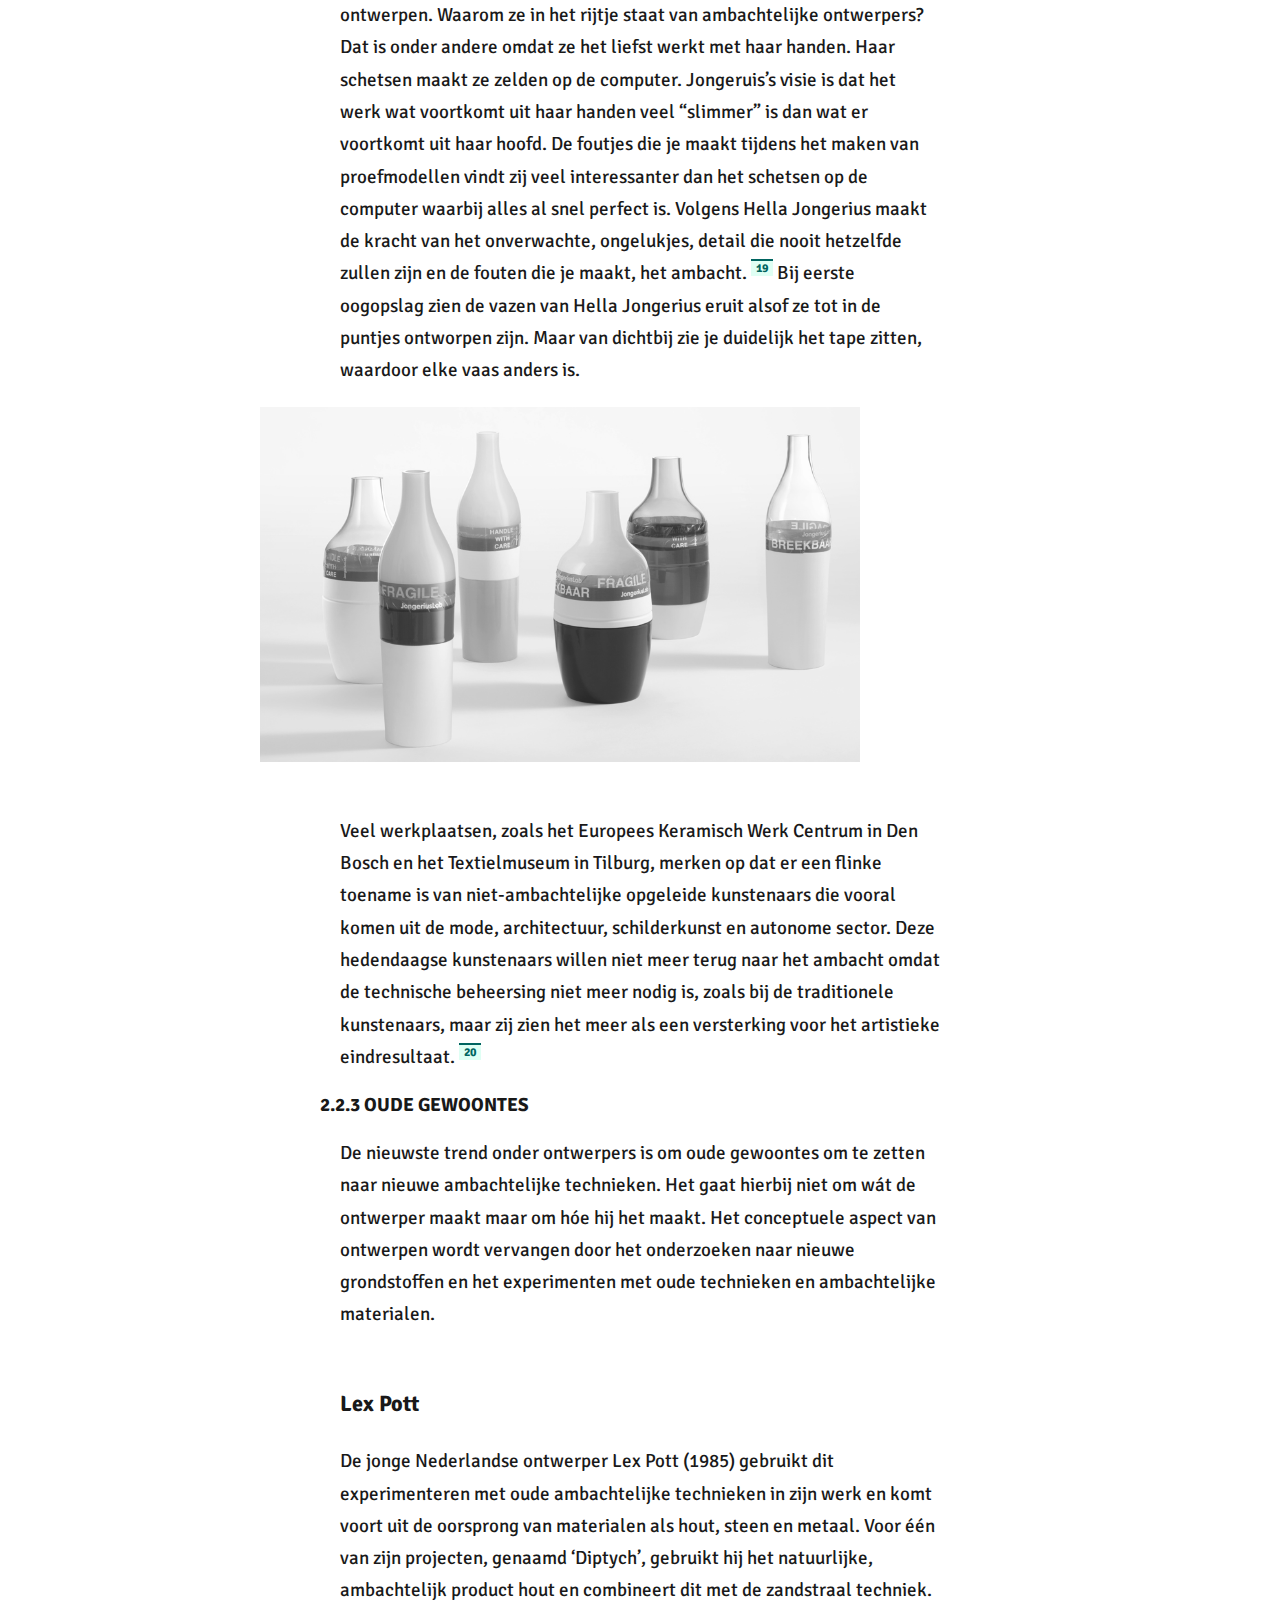
==== commit 3c91cfcb: "AmbachtvsDigitaal_SandraTimmerman" ====
--- a/index.html
+++ b/index.html
@@ -1,1624 +1,662 @@
+<!doctype html>
 <html>
-    <head>
-        <meta name="Title" content="Sandra Timmerman - Ambacht vs Digitaal">
-            <meta name="Keywords" content="">
-                <meta http-equiv="Content-Type" content="text/html; charset=macintosh">
-                    <link rel="Original-File" href="file://localhost/Users/sandra/Desktop/KABK/THESIS/Hoofdstukken/Hoofdstuk%201%20-%20Authentiek%20zijn%20is%20in.docx">
-                        <meta name="ProgId" content="Word.Document">
-                            <meta name="Generator" content="Microsoft Word 14">
-                                <meta name="Originator" content="Microsoft Word 14">
-                                    <link rel="File-List" href="Word%20Work%20File%20D_1_files/filelist.xml">
-                                        <link rel="Edit-Time-Data" href="Word%20Work%20File%20D_1_files/editdata.mso">
-                                            <!--[if !mso]>
-                                             <style>
-                                             v\:* {behavior:url(#default#VML);}
-                                             o\:* {behavior:url(#default#VML);}
-                                             w\:* {behavior:url(#default#VML);}
-                                             .shape {behavior:url(#default#VML);}
-                                             </style>
-                                             <![endif]--><!--[if gte mso 9]><xml>
-                                                          <o:DocumentProperties>
-                                                          <o:Author>s</o:Author>
-                                                          <o:LastAuthor>s</o:LastAuthor>
-                                                          <o:Revision>49</o:Revision>
-                                                          <o:TotalTime>1225</o:TotalTime>
-                                                          <o:Created>2014-11-09T12:01:00Z</o:Created>
-                                                          <o:LastSaved>2014-11-14T13:54:00Z</o:LastSaved>
-                                                          <o:Pages>4</o:Pages>
-                                                          <o:Words>3004</o:Words>
-                                                          <o:Characters>17128</o:Characters>
-                                                          <o:Lines>142</o:Lines>
-                                                          <o:Paragraphs>40</o:Paragraphs>
-                                                          <o:CharactersWithSpaces>20092</o:CharactersWithSpaces>
-                                                          <o:Version>14.0</o:Version>
-                                                          </o:DocumentProperties>
-                                                          <o:OfficeDocumentSettings>
-                                                          <o:AllowPNG/>
-                                                          </o:OfficeDocumentSettings>
-                                                          </xml><![endif]-->
-                                             <link rel="themeData" href="Word%20Work%20File%20D_1_files/themedata.xml">
-                                                 <!--[if gte mso 9]><xml>
-                                                  <w:WordDocument>
-                                                  <w:View>Print</w:View>
-                                                  <w:TrackMoves>false</w:TrackMoves>
-                                                  <w:TrackFormatting/>
-                                                  <w:PunctuationKerning/>
-                                                  <w:ValidateAgainstSchemas/>
-                                                  <w:SaveIfXMLInvalid>false</w:SaveIfXMLInvalid>
-                                                  <w:IgnoreMixedContent>false</w:IgnoreMixedContent>
-                                                  <w:AlwaysShowPlaceholderText>false</w:AlwaysShowPlaceholderText>
-                                                  <w:DoNotPromoteQF/>
-                                                  <w:LidThemeOther>EN-US</w:LidThemeOther>
-                                                  <w:LidThemeAsian>JA</w:LidThemeAsian>
-                                                  <w:LidThemeComplexScript>X-NONE</w:LidThemeComplexScript>
-                                                  <w:Compatibility>
-                                                  <w:BreakWrappedTables/>
-                                                  <w:SnapToGridInCell/>
-                                                  <w:WrapTextWithPunct/>
-                                                  <w:UseAsianBreakRules/>
-                                                  <w:DontGrowAutofit/>
-                                                  <w:SplitPgBreakAndParaMark/>
-                                                  <w:EnableOpenTypeKerning/>
-                                                  <w:DontFlipMirrorIndents/>
-                                                  <w:OverrideTableStyleHps/>
-                                                  <w:UseFELayout/>
-                                                  </w:Compatibility>
-                                                  <m:mathPr>
-                                                  <m:mathFont m:val="Cambria Math"/>
-                                                  <m:brkBin m:val="before"/>
-                                                  <m:brkBinSub m:val="&#45;-"/>
-                                                  <m:smallFrac m:val="off"/>
-                                                  <m:dispDef/>
-                                                  <m:lMargin m:val="0"/>
-                                                  <m:rMargin m:val="0"/>
-                                                  <m:defJc m:val="centerGroup"/>
-                                                  <m:wrapIndent m:val="1440"/>
-                                                  <m:intLim m:val="subSup"/>
-                                                  <m:naryLim m:val="undOvr"/>
-                                                  </m:mathPr></w:WordDocument>
-                                                  </xml><![endif]--><!--[if gte mso 9]><xml>
-                                                                     <w:LatentStyles DefLockedState="false" DefUnhideWhenUsed="true"
-                                                                     DefSemiHidden="true" DefQFormat="false" DefPriority="99"
-                                                                     LatentStyleCount="276">
-                                                                     <w:LsdException Locked="false" Priority="0" SemiHidden="false"
-                                                                     UnhideWhenUsed="false" QFormat="true" Name="Normal"/>
-                                                                     <w:LsdException Locked="false" Priority="9" SemiHidden="false"
-                                                                     UnhideWhenUsed="false" QFormat="true" Name="heading 1"/>
-                                                                     <w:LsdException Locked="false" Priority="9" QFormat="true" Name="heading 2"/>
-                                                                     <w:LsdException Locked="false" Priority="9" QFormat="true" Name="heading 3"/>
-                                                                     <w:LsdException Locked="false" Priority="9" QFormat="true" Name="heading 4"/>
-                                                                     <w:LsdException Locked="false" Priority="9" QFormat="true" Name="heading 5"/>
-                                                                     <w:LsdException Locked="false" Priority="9" QFormat="true" Name="heading 6"/>
-                                                                     <w:LsdException Locked="false" Priority="9" QFormat="true" Name="heading 7"/>
-                                                                     <w:LsdException Locked="false" Priority="9" QFormat="true" Name="heading 8"/>
-                                                                     <w:LsdException Locked="false" Priority="9" QFormat="true" Name="heading 9"/>
-                                                                     <w:LsdException Locked="false" Priority="39" Name="toc 1"/>
-                                                                     <w:LsdException Locked="false" Priority="39" Name="toc 2"/>
-                                                                     <w:LsdException Locked="false" Priority="39" Name="toc 3"/>
-                                                                     <w:LsdException Locked="false" Priority="39" Name="toc 4"/>
-                                                                     <w:LsdException Locked="false" Priority="39" Name="toc 5"/>
-                                                                     <w:LsdException Locked="false" Priority="39" Name="toc 6"/>
-                                                                     <w:LsdException Locked="false" Priority="39" Name="toc 7"/>
-                                                                     <w:LsdException Locked="false" Priority="39" Name="toc 8"/>
-                                                                     <w:LsdException Locked="false" Priority="39" Name="toc 9"/>
-                                                                     <w:LsdException Locked="false" Priority="35" QFormat="true" Name="caption"/>
-                                                                     <w:LsdException Locked="false" Priority="10" SemiHidden="false"
-                                                                     UnhideWhenUsed="false" QFormat="true" Name="Title"/>
-                                                                     <w:LsdException Locked="false" Priority="1" Name="Default Paragraph Font"/>
-                                                                     <w:LsdException Locked="false" Priority="11" SemiHidden="false"
-                                                                     UnhideWhenUsed="false" QFormat="true" Name="Subtitle"/>
-                                                                     <w:LsdException Locked="false" Priority="22" SemiHidden="false"
-                                                                     UnhideWhenUsed="false" QFormat="true" Name="Strong"/>
-                                                                     <w:LsdException Locked="false" Priority="20" SemiHidden="false"
-                                                                     UnhideWhenUsed="false" QFormat="true" Name="Emphasis"/>
-                                                                     <w:LsdException Locked="false" Priority="59" SemiHidden="false"
-                                                                     UnhideWhenUsed="false" Name="Table Grid"/>
-                                                                     <w:LsdException Locked="false" UnhideWhenUsed="false" Name="Placeholder Text"/>
-                                                                     <w:LsdException Locked="false" Priority="1" SemiHidden="false"
-                                                                     UnhideWhenUsed="false" QFormat="true" Name="No Spacing"/>
-                                                                     <w:LsdException Locked="false" Priority="60" SemiHidden="false"
-                                                                     UnhideWhenUsed="false" Name="Light Shading"/>
-                                                                     <w:LsdException Locked="false" Priority="61" SemiHidden="false"
-                                                                     UnhideWhenUsed="false" Name="Light List"/>
-                                                                     <w:LsdException Locked="false" Priority="62" SemiHidden="false"
-                                                                     UnhideWhenUsed="false" Name="Light Grid"/>
-                                                                     <w:LsdException Locked="false" Priority="63" SemiHidden="false"
-                                                                     UnhideWhenUsed="false" Name="Medium Shading 1"/>
-                                                                     <w:LsdException Locked="false" Priority="64" SemiHidden="false"
-                                                                     UnhideWhenUsed="false" Name="Medium Shading 2"/>
-                                                                     <w:LsdException Locked="false" Priority="65" SemiHidden="false"
-                                                                     UnhideWhenUsed="false" Name="Medium List 1"/>
-                                                                     <w:LsdException Locked="false" Priority="66" SemiHidden="false"
-                                                                     UnhideWhenUsed="false" Name="Medium List 2"/>
-                                                                     <w:LsdException Locked="false" Priority="67" SemiHidden="false"
-                                                                     UnhideWhenUsed="false" Name="Medium Grid 1"/>
-                                                                     <w:LsdException Locked="false" Priority="68" SemiHidden="false"
-                                                                     UnhideWhenUsed="false" Name="Medium Grid 2"/>
-                                                                     <w:LsdException Locked="false" Priority="69" SemiHidden="false"
-                                                                     UnhideWhenUsed="false" Name="Medium Grid 3"/>
-                                                                     <w:LsdException Locked="false" Priority="70" SemiHidden="false"
-                                                                     UnhideWhenUsed="false" Name="Dark List"/>
-                                                                     <w:LsdException Locked="false" Priority="71" SemiHidden="false"
-                                                                     UnhideWhenUsed="false" Name="Colorful Shading"/>
-                                                                     <w:LsdException Locked="false" Priority="72" SemiHidden="false"
-                                                                     UnhideWhenUsed="false" Name="Colorful List"/>
-                                                                     <w:LsdException Locked="false" Priority="73" SemiHidden="false"
-                                                                     UnhideWhenUsed="false" Name="Colorful Grid"/>
-                                                                     <w:LsdException Locked="false" Priority="60" SemiHidden="false"
-                                                                     UnhideWhenUsed="false" Name="Light Shading Accent 1"/>
-                                                                     <w:LsdException Locked="false" Priority="61" SemiHidden="false"
-                                                                     UnhideWhenUsed="false" Name="Light List Accent 1"/>
-                                                                     <w:LsdException Locked="false" Priority="62" SemiHidden="false"
-                                                                     UnhideWhenUsed="false" Name="Light Grid Accent 1"/>
-                                                                     <w:LsdException Locked="false" Priority="63" SemiHidden="false"
-                                                                     UnhideWhenUsed="false" Name="Medium Shading 1 Accent 1"/>
-                                                                     <w:LsdException Locked="false" Priority="64" SemiHidden="false"
-                                                                     UnhideWhenUsed="false" Name="Medium Shading 2 Accent 1"/>
-                                                                     <w:LsdException Locked="false" Priority="65" SemiHidden="false"
-                                                                     UnhideWhenUsed="false" Name="Medium List 1 Accent 1"/>
-                                                                     <w:LsdException Locked="false" UnhideWhenUsed="false" Name="Revision"/>
-                                                                     <w:LsdException Locked="false" Priority="34" SemiHidden="false"
-                                                                     UnhideWhenUsed="false" QFormat="true" Name="List Paragraph"/>
-                                                                     <w:LsdException Locked="false" Priority="29" SemiHidden="false"
-                                                                     UnhideWhenUsed="false" QFormat="true" Name="Quote"/>
-                                                                     <w:LsdException Locked="false" Priority="30" SemiHidden="false"
-                                                                     UnhideWhenUsed="false" QFormat="true" Name="Intense Quote"/>
-                                                                     <w:LsdException Locked="false" Priority="66" SemiHidden="false"
-                                                                     UnhideWhenUsed="false" Name="Medium List 2 Accent 1"/>
-                                                                     <w:LsdException Locked="false" Priority="67" SemiHidden="false"
-                                                                     UnhideWhenUsed="false" Name="Medium Grid 1 Accent 1"/>
-                                                                     <w:LsdException Locked="false" Priority="68" SemiHidden="false"
-                                                                     UnhideWhenUsed="false" Name="Medium Grid 2 Accent 1"/>
-                                                                     <w:LsdException Locked="false" Priority="69" SemiHidden="false"
-                                                                     UnhideWhenUsed="false" Name="Medium Grid 3 Accent 1"/>
-                                                                     <w:LsdException Locked="false" Priority="70" SemiHidden="false"
-                                                                     UnhideWhenUsed="false" Name="Dark List Accent 1"/>
-                                                                     <w:LsdException Locked="false" Priority="71" SemiHidden="false"
-                                                                     UnhideWhenUsed="false" Name="Colorful Shading Accent 1"/>
-                                                                     <w:LsdException Locked="false" Priority="72" SemiHidden="false"
-                                                                     UnhideWhenUsed="false" Name="Colorful List Accent 1"/>
-                                                                     <w:LsdException Locked="false" Priority="73" SemiHidden="false"
-                                                                     UnhideWhenUsed="false" Name="Colorful Grid Accent 1"/>
-                                                                     <w:LsdException Locked="false" Priority="60" SemiHidden="false"
-                                                                     UnhideWhenUsed="false" Name="Light Shading Accent 2"/>
-                                                                     <w:LsdException Locked="false" Priority="61" SemiHidden="false"
-                                                                     UnhideWhenUsed="false" Name="Light List Accent 2"/>
-                                                                     <w:LsdException Locked="false" Priority="62" SemiHidden="false"
-                                                                     UnhideWhenUsed="false" Name="Light Grid Accent 2"/>
-                                                                     <w:LsdException Locked="false" Priority="63" SemiHidden="false"
-                                                                     UnhideWhenUsed="false" Name="Medium Shading 1 Accent 2"/>
-                                                                     <w:LsdException Locked="false" Priority="64" SemiHidden="false"
-                                                                     UnhideWhenUsed="false" Name="Medium Shading 2 Accent 2"/>
-                                                                     <w:LsdException Locked="false" Priority="65" SemiHidden="false"
-                                                                     UnhideWhenUsed="false" Name="Medium List 1 Accent 2"/>
-                                                                     <w:LsdException Locked="false" Priority="66" SemiHidden="false"
-                                                                     UnhideWhenUsed="false" Name="Medium List 2 Accent 2"/>
-                                                                     <w:LsdException Locked="false" Priority="67" SemiHidden="false"
-                                                                     UnhideWhenUsed="false" Name="Medium Grid 1 Accent 2"/>
-                                                                     <w:LsdException Locked="false" Priority="68" SemiHidden="false"
-                                                                     UnhideWhenUsed="false" Name="Medium Grid 2 Accent 2"/>
-                                                                     <w:LsdException Locked="false" Priority="69" SemiHidden="false"
-                                                                     UnhideWhenUsed="false" Name="Medium Grid 3 Accent 2"/>
-                                                                     <w:LsdException Locked="false" Priority="70" SemiHidden="false"
-                                                                     UnhideWhenUsed="false" Name="Dark List Accent 2"/>
-                                                                     <w:LsdException Locked="false" Priority="71" SemiHidden="false"
-                                                                     UnhideWhenUsed="false" Name="Colorful Shading Accent 2"/>
-                                                                     <w:LsdException Locked="false" Priority="72" SemiHidden="false"
-                                                                     UnhideWhenUsed="false" Name="Colorful List Accent 2"/>
-                                                                     <w:LsdException Locked="false" Priority="73" SemiHidden="false"
-                                                                     UnhideWhenUsed="false" Name="Colorful Grid Accent 2"/>
-                                                                     <w:LsdException Locked="false" Priority="60" SemiHidden="false"
-                                                                     UnhideWhenUsed="false" Name="Light Shading Accent 3"/>
-                                                                     <w:LsdException Locked="false" Priority="61" SemiHidden="false"
-                                                                     UnhideWhenUsed="false" Name="Light List Accent 3"/>
-                                                                     <w:LsdException Locked="false" Priority="62" SemiHidden="false"
-                                                                     UnhideWhenUsed="false" Name="Light Grid Accent 3"/>
-                                                                     <w:LsdException Locked="false" Priority="63" SemiHidden="false"
-                                                                     UnhideWhenUsed="false" Name="Medium Shading 1 Accent 3"/>
-                                                                     <w:LsdException Locked="false" Priority="64" SemiHidden="false"
-                                                                     UnhideWhenUsed="false" Name="Medium Shading 2 Accent 3"/>
-                                                                     <w:LsdException Locked="false" Priority="65" SemiHidden="false"
-                                                                     UnhideWhenUsed="false" Name="Medium List 1 Accent 3"/>
-                                                                     <w:LsdException Locked="false" Priority="66" SemiHidden="false"
-                                                                     UnhideWhenUsed="false" Name="Medium List 2 Accent 3"/>
-                                                                     <w:LsdException Locked="false" Priority="67" SemiHidden="false"
-                                                                     UnhideWhenUsed="false" Name="Medium Grid 1 Accent 3"/>
-                                                                     <w:LsdException Locked="false" Priority="68" SemiHidden="false"
-                                                                     UnhideWhenUsed="false" Name="Medium Grid 2 Accent 3"/>
-                                                                     <w:LsdException Locked="false" Priority="69" SemiHidden="false"
-                                                                     UnhideWhenUsed="false" Name="Medium Grid 3 Accent 3"/>
-                                                                     <w:LsdException Locked="false" Priority="70" SemiHidden="false"
-                                                                     UnhideWhenUsed="false" Name="Dark List Accent 3"/>
-                                                                     <w:LsdException Locked="false" Priority="71" SemiHidden="false"
-                                                                     UnhideWhenUsed="false" Name="Colorful Shading Accent 3"/>
-                                                                     <w:LsdException Locked="false" Priority="72" SemiHidden="false"
-                                                                     UnhideWhenUsed="false" Name="Colorful List Accent 3"/>
-                                                                     <w:LsdException Locked="false" Priority="73" SemiHidden="false"
-                                                                     UnhideWhenUsed="false" Name="Colorful Grid Accent 3"/>
-                                                                     <w:LsdException Locked="false" Priority="60" SemiHidden="false"
-                                                                     UnhideWhenUsed="false" Name="Light Shading Accent 4"/>
-                                                                     <w:LsdException Locked="false" Priority="61" SemiHidden="false"
-                                                                     UnhideWhenUsed="false" Name="Light List Accent 4"/>
-                                                                     <w:LsdException Locked="false" Priority="62" SemiHidden="false"
-                                                                     UnhideWhenUsed="false" Name="Light Grid Accent 4"/>
-                                                                     <w:LsdException Locked="false" Priority="63" SemiHidden="false"
-                                                                     UnhideWhenUsed="false" Name="Medium Shading 1 Accent 4"/>
-                                                                     <w:LsdException Locked="false" Priority="64" SemiHidden="false"
-                                                                     UnhideWhenUsed="false" Name="Medium Shading 2 Accent 4"/>
-                                                                     <w:LsdException Locked="false" Priority="65" SemiHidden="false"
-                                                                     UnhideWhenUsed="false" Name="Medium List 1 Accent 4"/>
-                                                                     <w:LsdException Locked="false" Priority="66" SemiHidden="false"
-                                                                     UnhideWhenUsed="false" Name="Medium List 2 Accent 4"/>
-                                                                     <w:LsdException Locked="false" Priority="67" SemiHidden="false"
-                                                                     UnhideWhenUsed="false" Name="Medium Grid 1 Accent 4"/>
-                                                                     <w:LsdException Locked="false" Priority="68" SemiHidden="false"
-                                                                     UnhideWhenUsed="false" Name="Medium Grid 2 Accent 4"/>
-                                                                     <w:LsdException Locked="false" Priority="69" SemiHidden="false"
-                                                                     UnhideWhenUsed="false" Name="Medium Grid 3 Accent 4"/>
-                                                                     <w:LsdException Locked="false" Priority="70" SemiHidden="false"
-                                                                     UnhideWhenUsed="false" Name="Dark List Accent 4"/>
-                                                                     <w:LsdException Locked="false" Priority="71" SemiHidden="false"
-                                                                     UnhideWhenUsed="false" Name="Colorful Shading Accent 4"/>
-                                                                     <w:LsdException Locked="false" Priority="72" SemiHidden="false"
-                                                                     UnhideWhenUsed="false" Name="Colorful List Accent 4"/>
-                                                                     <w:LsdException Locked="false" Priority="73" SemiHidden="false"
-                                                                     UnhideWhenUsed="false" Name="Colorful Grid Accent 4"/>
-                                                                     <w:LsdException Locked="false" Priority="60" SemiHidden="false"
-                                                                     UnhideWhenUsed="false" Name="Light Shading Accent 5"/>
-                                                                     <w:LsdException Locked="false" Priority="61" SemiHidden="false"
-                                                                     UnhideWhenUsed="false" Name="Light List Accent 5"/>
-                                                                     <w:LsdException Locked="false" Priority="62" SemiHidden="false"
-                                                                     UnhideWhenUsed="false" Name="Light Grid Accent 5"/>
-                                                                     <w:LsdException Locked="false" Priority="63" SemiHidden="false"
-                                                                     UnhideWhenUsed="false" Name="Medium Shading 1 Accent 5"/>
-                                                                     <w:LsdException Locked="false" Priority="64" SemiHidden="false"
-                                                                     UnhideWhenUsed="false" Name="Medium Shading 2 Accent 5"/>
-                                                                     <w:LsdException Locked="false" Priority="65" SemiHidden="false"
-                                                                     UnhideWhenUsed="false" Name="Medium List 1 Accent 5"/>
-                                                                     <w:LsdException Locked="false" Priority="66" SemiHidden="false"
-                                                                     UnhideWhenUsed="false" Name="Medium List 2 Accent 5"/>
-                                                                     <w:LsdException Locked="false" Priority="67" SemiHidden="false"
-                                                                     UnhideWhenUsed="false" Name="Medium Grid 1 Accent 5"/>
-                                                                     <w:LsdException Locked="false" Priority="68" SemiHidden="false"
-                                                                     UnhideWhenUsed="false" Name="Medium Grid 2 Accent 5"/>
-                                                                     <w:LsdException Locked="false" Priority="69" SemiHidden="false"
-                                                                     UnhideWhenUsed="false" Name="Medium Grid 3 Accent 5"/>
-                                                                     <w:LsdException Locked="false" Priority="70" SemiHidden="false"
-                                                                     UnhideWhenUsed="false" Name="Dark List Accent 5"/>
-                                                                     <w:LsdException Locked="false" Priority="71" SemiHidden="false"
-                                                                     UnhideWhenUsed="false" Name="Colorful Shading Accent 5"/>
-                                                                     <w:LsdException Locked="false" Priority="72" SemiHidden="false"
-                                                                     UnhideWhenUsed="false" Name="Colorful List Accent 5"/>
-                                                                     <w:LsdException Locked="false" Priority="73" SemiHidden="false"
-                                                                     UnhideWhenUsed="false" Name="Colorful Grid Accent 5"/>
-                                                                     <w:LsdException Locked="false" Priority="60" SemiHidden="false"
-                                                                     UnhideWhenUsed="false" Name="Light Shading Accent 6"/>
-                                                                     <w:LsdException Locked="false" Priority="61" SemiHidden="false"
-                                                                     UnhideWhenUsed="false" Name="Light List Accent 6"/>
-                                                                     <w:LsdException Locked="false" Priority="62" SemiHidden="false"
-                                                                     UnhideWhenUsed="false" Name="Light Grid Accent 6"/>
-                                                                     <w:LsdException Locked="false" Priority="63" SemiHidden="false"
-                                                                     UnhideWhenUsed="false" Name="Medium Shading 1 Accent 6"/>
-                                                                     <w:LsdException Locked="false" Priority="64" SemiHidden="false"
-                                                                     UnhideWhenUsed="false" Name="Medium Shading 2 Accent 6"/>
-                                                                     <w:LsdException Locked="false" Priority="65" SemiHidden="false"
-                                                                     UnhideWhenUsed="false" Name="Medium List 1 Accent 6"/>
-                                                                     <w:LsdException Locked="false" Priority="66" SemiHidden="false"
-                                                                     UnhideWhenUsed="false" Name="Medium List 2 Accent 6"/>
-                                                                     <w:LsdException Locked="false" Priority="67" SemiHidden="false"
-                                                                     UnhideWhenUsed="false" Name="Medium Grid 1 Accent 6"/>
-                                                                     <w:LsdException Locked="false" Priority="68" SemiHidden="false"
-                                                                     UnhideWhenUsed="false" Name="Medium Grid 2 Accent 6"/>
-                                                                     <w:LsdException Locked="false" Priority="69" SemiHidden="false"
-                                                                     UnhideWhenUsed="false" Name="Medium Grid 3 Accent 6"/>
-                                                                     <w:LsdException Locked="false" Priority="70" SemiHidden="false"
-                                                                     UnhideWhenUsed="false" Name="Dark List Accent 6"/>
-                                                                     <w:LsdException Locked="false" Priority="71" SemiHidden="false"
-                                                                     UnhideWhenUsed="false" Name="Colorful Shading Accent 6"/>
-                                                                     <w:LsdException Locked="false" Priority="72" SemiHidden="false"
-                                                                     UnhideWhenUsed="false" Name="Colorful List Accent 6"/>
-                                                                     <w:LsdException Locked="false" Priority="73" SemiHidden="false"
-                                                                     UnhideWhenUsed="false" Name="Colorful Grid Accent 6"/>
-                                                                     <w:LsdException Locked="false" Priority="19" SemiHidden="false"
-                                                                     UnhideWhenUsed="false" QFormat="true" Name="Subtle Emphasis"/>
-                                                                     <w:LsdException Locked="false" Priority="21" SemiHidden="false"
-                                                                     UnhideWhenUsed="false" QFormat="true" Name="Intense Emphasis"/>
-                                                                     <w:LsdException Locked="false" Priority="31" SemiHidden="false"
-                                                                     UnhideWhenUsed="false" QFormat="true" Name="Subtle Reference"/>
-                                                                     <w:LsdException Locked="false" Priority="32" SemiHidden="false"
-                                                                     UnhideWhenUsed="false" QFormat="true" Name="Intense Reference"/>
-                                                                     <w:LsdException Locked="false" Priority="33" SemiHidden="false"
-                                                                     UnhideWhenUsed="false" QFormat="true" Name="Book Title"/>
-                                                                     <w:LsdException Locked="false" Priority="37" Name="Bibliography"/>
-                                                                     <w:LsdException Locked="false" Priority="39" QFormat="true" Name="TOC Heading"/>
-                                                                     </w:LatentStyles>
-                                                                     </xml><![endif]-->
-                                                  <style>
-                                                      <!--
-                                                      /* Font Definitions */
-                                                      @font-face
-                                                      {font-family:Arial;
-                                                          panose-1:2 11 6 4 2 2 2 2 2 4;
-                                                          mso-font-charset:0;
-                                                          mso-generic-font-family:auto;
-                                                          mso-font-pitch:variable;
-                                                          mso-font-signature:3 0 0 0 1 0;}
-                                                  @font-face
-                                                  {font-family:"\FF2D\FF33 \660E\671D";
-                                                      panose-1:0 0 0 0 0 0 0 0 0 0;
-                                                      mso-font-charset:128;
-                                                      mso-generic-font-family:roman;
-                                                      mso-font-format:other;
-                                                      mso-font-pitch:fixed;
-                                                      mso-font-signature:1 134676480 16 0 131072 0;}
-                                                  @font-face
-                                                  {font-family:"\FF2D\FF33 \660E\671D";
-                                                      panose-1:0 0 0 0 0 0 0 0 0 0;
-                                                      mso-font-charset:128;
-                                                      mso-generic-font-family:roman;
-                                                      mso-font-format:other;
-                                                      mso-font-pitch:fixed;
-                                                      mso-font-signature:1 134676480 16 0 131072 0;}
-                                                  @font-face
-                                                  {font-family:Cambria;
-                                                      panose-1:2 4 5 3 5 4 6 3 2 4;
-                                                      mso-font-charset:0;
-                                                      mso-generic-font-family:auto;
-                                                      mso-font-pitch:variable;
-                                                      mso-font-signature:3 0 0 0 1 0;}
-                                                  @font-face
-                                                  {font-family:"Lucida Grande";
-                                                      panose-1:2 11 6 0 4 5 2 2 2 4;
-                                                      mso-font-charset:0;
-                                                      mso-generic-font-family:auto;
-                                                      mso-font-pitch:variable;
-                                                      mso-font-signature:-520090897 1342218751 0 0 447 0;}
-                                                  @font-face
-                                                  {font-family:MinionPro-Regular;
-                                                      panose-1:0 0 0 0 0 0 0 0 0 0;
-                                                      mso-font-alt:"Minion Pro";
-                                                      mso-font-charset:77;
-                                                      mso-generic-font-family:auto;
-                                                      mso-font-format:other;
-                                                      mso-font-pitch:auto;
-                                                      mso-font-signature:3 0 0 0 1 0;}
-                                                  /* Style Definitions */
-                                                  p.MsoNormal, li.MsoNormal, div.MsoNormal
-                                                  {mso-style-unhide:no;
-                                                      mso-style-qformat:yes;
-                                                      mso-style-parent:"";
-                                                      margin:0cm;
-                                                      margin-bottom:.0001pt;
-                                                      mso-pagination:widow-orphan;
-                                                      font-size:12.0pt;
-                                                      font-family:Cambria;
-                                                      mso-ascii-font-family:Cambria;
-                                                      mso-ascii-theme-font:minor-latin;
-                                                      mso-fareast-font-family:"\FF2D\FF33 \660E\671D";
-                                                      mso-fareast-theme-font:minor-fareast;
-                                                      mso-hansi-font-family:Cambria;
-                                                      mso-hansi-theme-font:minor-latin;
-                                                      mso-bidi-font-family:"Times New Roman";
-                                                      mso-bidi-theme-font:minor-bidi;}
-                                                  a:link, span.MsoHyperlink
-                                                  {mso-style-priority:99;
-                                                      color:blue;
-                                                      mso-themecolor:hyperlink;
-                                                      text-decoration:underline;
-                                                      text-underline:single;}
-                                                  a:visited, span.MsoHyperlinkFollowed
-                                                  {mso-style-noshow:yes;
-                                                      mso-style-priority:99;
-                                                      color:purple;
-                                                      mso-themecolor:followedhyperlink;
-                                                      text-decoration:underline;
-                                                      text-underline:single;}
-                                                  p.MsoAcetate, li.MsoAcetate, div.MsoAcetate
-                                                  {mso-style-noshow:yes;
-                                                      mso-style-priority:99;
-                                                      mso-style-link:"Balloon Text Char";
-                                                      margin:0cm;
-                                                      margin-bottom:.0001pt;
-                                                      mso-pagination:widow-orphan;
-                                                      font-size:9.0pt;
-                                                      font-family:"Lucida Grande";
-                                                      mso-fareast-font-family:"\FF2D\FF33 \660E\671D";
-                                                      mso-fareast-theme-font:minor-fareast;
-                                                      mso-bidi-font-family:"Times New Roman";
-                                                      mso-bidi-theme-font:minor-bidi;}
-                                                  p.MsoListParagraph, li.MsoListParagraph, div.MsoListParagraph
-                                                  {mso-style-priority:34;
-                                                      mso-style-unhide:no;
-                                                      mso-style-qformat:yes;
-                                                      margin-top:0cm;
-                                                      margin-right:0cm;
-                                                      margin-bottom:0cm;
-                                                      margin-left:36.0pt;
-                                                      margin-bottom:.0001pt;
-                                                      mso-add-space:auto;
-                                                      mso-pagination:widow-orphan;
-                                                      font-size:12.0pt;
-                                                      font-family:Cambria;
-                                                      mso-ascii-font-family:Cambria;
-                                                      mso-ascii-theme-font:minor-latin;
-                                                      mso-fareast-font-family:"\FF2D\FF33 \660E\671D";
-                                                      mso-fareast-theme-font:minor-fareast;
-                                                      mso-hansi-font-family:Cambria;
-                                                      mso-hansi-theme-font:minor-latin;
-                                                      mso-bidi-font-family:"Times New Roman";
-                                                      mso-bidi-theme-font:minor-bidi;}
-                                                  p.MsoListParagraphCxSpFirst, li.MsoListParagraphCxSpFirst, div.MsoListParagraphCxSpFirst
-                                                  {mso-style-priority:34;
-                                                      mso-style-unhide:no;
-                                                      mso-style-qformat:yes;
-                                                      mso-style-type:export-only;
-                                                      margin-top:0cm;
-                                                      margin-right:0cm;
-                                                      margin-bottom:0cm;
-                                                      margin-left:36.0pt;
-                                                      margin-bottom:.0001pt;
-                                                      mso-add-space:auto;
-                                                      mso-pagination:widow-orphan;
-                                                      font-size:12.0pt;
-                                                      font-family:Cambria;
-                                                      mso-ascii-font-family:Cambria;
-                                                      mso-ascii-theme-font:minor-latin;
-                                                      mso-fareast-font-family:"\FF2D\FF33 \660E\671D";
-                                                      mso-fareast-theme-font:minor-fareast;
-                                                      mso-hansi-font-family:Cambria;
-                                                      mso-hansi-theme-font:minor-latin;
-                                                      mso-bidi-font-family:"Times New Roman";
-                                                      mso-bidi-theme-font:minor-bidi;}
-                                                  p.MsoListParagraphCxSpMiddle, li.MsoListParagraphCxSpMiddle, div.MsoListParagraphCxSpMiddle
-                                                  {mso-style-priority:34;
-                                                      mso-style-unhide:no;
-                                                      mso-style-qformat:yes;
-                                                      mso-style-type:export-only;
-                                                      margin-top:0cm;
-                                                      margin-right:0cm;
-                                                      margin-bottom:0cm;
-                                                      margin-left:36.0pt;
-                                                      margin-bottom:.0001pt;
-                                                      mso-add-space:auto;
-                                                      mso-pagination:widow-orphan;
-                                                      font-size:12.0pt;
-                                                      font-family:Cambria;
-                                                      mso-ascii-font-family:Cambria;
-                                                      mso-ascii-theme-font:minor-latin;
-                                                      mso-fareast-font-family:"\FF2D\FF33 \660E\671D";
-                                                      mso-fareast-theme-font:minor-fareast;
-                                                      mso-hansi-font-family:Cambria;
-                                                      mso-hansi-theme-font:minor-latin;
-                                                      mso-bidi-font-family:"Times New Roman";
-                                                      mso-bidi-theme-font:minor-bidi;}
-                                                  p.MsoListParagraphCxSpLast, li.MsoListParagraphCxSpLast, div.MsoListParagraphCxSpLast
-                                                  {mso-style-priority:34;
-                                                      mso-style-unhide:no;
-                                                      mso-style-qformat:yes;
-                                                      mso-style-type:export-only;
-                                                      margin-top:0cm;
-                                                      margin-right:0cm;
-                                                      margin-bottom:0cm;
-                                                      margin-left:36.0pt;
-                                                      margin-bottom:.0001pt;
-                                                      mso-add-space:auto;
-                                                      mso-pagination:widow-orphan;
-                                                      font-size:12.0pt;
-                                                      font-family:Cambria;
-                                                      mso-ascii-font-family:Cambria;
-                                                      mso-ascii-theme-font:minor-latin;
-                                                      mso-fareast-font-family:"\FF2D\FF33 \660E\671D";
-                                                      mso-fareast-theme-font:minor-fareast;
-                                                      mso-hansi-font-family:Cambria;
-                                                      mso-hansi-theme-font:minor-latin;
-                                                      mso-bidi-font-family:"Times New Roman";
-                                                      mso-bidi-theme-font:minor-bidi;}
-                                                  span.BalloonTextChar
-                                                  {mso-style-name:"Balloon Text Char";
-                                                      mso-style-noshow:yes;
-                                                      mso-style-priority:99;
-                                                      mso-style-unhide:no;
-                                                      mso-style-locked:yes;
-                                                      mso-style-link:"Balloon Text";
-                                                      mso-ansi-font-size:9.0pt;
-                                                      mso-bidi-font-size:9.0pt;
-                                                      font-family:"Lucida Grande";
-                                                      mso-ascii-font-family:"Lucida Grande";
-                                                      mso-hansi-font-family:"Lucida Grande";}
-                                                  p.BasicParagraph, li.BasicParagraph, div.BasicParagraph
-                                                  {mso-style-name:"\[Basic Paragraph\]";
-                                                      mso-style-priority:99;
-                                                      mso-style-unhide:no;
-                                                      margin:0cm;
-                                                      margin-bottom:.0001pt;
-                                                      line-height:120%;
-                                                      mso-pagination:none;
-                                                      mso-layout-grid-align:none;
-                                                      text-autospace:none;
-                                                      font-size:12.0pt;
-                                                      font-family:MinionPro-Regular;
-                                                      mso-fareast-font-family:"\FF2D\FF33 \660E\671D";
-                                                      mso-fareast-theme-font:minor-fareast;
-                                                      mso-bidi-font-family:MinionPro-Regular;
-                                                      color:black;}
-                                                  .MsoChpDefault
-                                                  {mso-style-type:export-only;
-                                                      mso-default-props:yes;
-                                                      font-family:Cambria;
-                                                      mso-ascii-font-family:Cambria;
-                                                      mso-ascii-theme-font:minor-latin;
-                                                      mso-fareast-font-family:"\FF2D\FF33 \660E\671D";
-                                                      mso-fareast-theme-font:minor-fareast;
-                                                      mso-hansi-font-family:Cambria;
-                                                      mso-hansi-theme-font:minor-latin;
-                                                      mso-bidi-font-family:"Times New Roman";
-                                                      mso-bidi-theme-font:minor-bidi;}
-                                                  @page WordSection1
-                                                  {size:595.0pt 842.0pt;
-                                                      margin:72.0pt 90.0pt 72.0pt 90.0pt;
-                                                      mso-header-margin:35.4pt;
-                                                      mso-footer-margin:35.4pt;
-                                                      mso-paper-source:0;}
-                                                  div.WordSection1
-                                                  {page:WordSection1;}
-                                                  /* List Definitions */
-                                                  @list l0
-                                                  {mso-list-id:15817361;
-                                                      mso-list-type:hybrid;
-                                                      mso-list-template-ids:-808842452 67698703 67698713 67698715 67698703 67698713 67698715 67698703 67698713 67698715;}
-                                                  @list l0:level1
-                                                  {mso-level-tab-stop:none;
-                                                      mso-level-number-position:left;
-                                                      text-indent:-18.0pt;}
-                                                  @list l0:level2
-                                                  {mso-level-number-format:alpha-lower;
-                                                      mso-level-tab-stop:none;
-                                                      mso-level-number-position:left;
-                                                      text-indent:-18.0pt;}
-                                                  @list l0:level3
-                                                  {mso-level-number-format:roman-lower;
-                                                      mso-level-tab-stop:none;
-                                                      mso-level-number-position:right;
-                                                      text-indent:-9.0pt;}
-                                                  @list l0:level4
-                                                  {mso-level-tab-stop:none;
-                                                      mso-level-number-position:left;
-                                                      text-indent:-18.0pt;}
-                                                  @list l0:level5
-                                                  {mso-level-number-format:alpha-lower;
-                                                      mso-level-tab-stop:none;
-                                                      mso-level-number-position:left;
-                                                      text-indent:-18.0pt;}
-                                                  @list l0:level6
-                                                  {mso-level-number-format:roman-lower;
-                                                      mso-level-tab-stop:none;
-                                                      mso-level-number-position:right;
-                                                      text-indent:-9.0pt;}
-                                                  @list l0:level7
-                                                  {mso-level-tab-stop:none;
-                                                      mso-level-number-position:left;
-                                                      text-indent:-18.0pt;}
-                                                  @list l0:level8
-                                                  {mso-level-number-format:alpha-lower;
-                                                      mso-level-tab-stop:none;
-                                                      mso-level-number-position:left;
-                                                      text-indent:-18.0pt;}
-                                                  @list l0:level9
-                                                  {mso-level-number-format:roman-lower;
-                                                      mso-level-tab-stop:none;
-                                                      mso-level-number-position:right;
-                                                      text-indent:-9.0pt;}
-                                                  @list l1
-                                                  {mso-list-id:99378833;
-                                                      mso-list-type:hybrid;
-                                                      mso-list-template-ids:-2123197510 996474386 67698713 67698715 67698703 67698713 67698715 67698703 67698713 67698715;}
-                                                  @list l1:level1
-                                                  {mso-level-text:%1;
-                                                      mso-level-tab-stop:none;
-                                                      mso-level-number-position:left;
-                                                      text-indent:-18.0pt;}
-                                                  @list l1:level2
-                                                  {mso-level-number-format:alpha-lower;
-                                                      mso-level-tab-stop:none;
-                                                      mso-level-number-position:left;
-                                                      text-indent:-18.0pt;}
-                                                  @list l1:level3
-                                                  {mso-level-number-format:roman-lower;
-                                                      mso-level-tab-stop:none;
-                                                      mso-level-number-position:right;
-                                                      text-indent:-9.0pt;}
-                                                  @list l1:level4
-                                                  {mso-level-tab-stop:none;
-                                                      mso-level-number-position:left;
-                                                      text-indent:-18.0pt;}
-                                                  @list l1:level5
-                                                  {mso-level-number-format:alpha-lower;
-                                                      mso-level-tab-stop:none;
-                                                      mso-level-number-position:left;
-                                                      text-indent:-18.0pt;}
-                                                  @list l1:level6
-                                                  {mso-level-number-format:roman-lower;
-                                                      mso-level-tab-stop:none;
-                                                      mso-level-number-position:right;
-                                                      text-indent:-9.0pt;}
-                                                  @list l1:level7
-                                                  {mso-level-tab-stop:none;
-                                                      mso-level-number-position:left;
-                                                      text-indent:-18.0pt;}
-                                                  @list l1:level8
-                                                  {mso-level-number-format:alpha-lower;
-                                                      mso-level-tab-stop:none;
-                                                      mso-level-number-position:left;
-                                                      text-indent:-18.0pt;}
-                                                  @list l1:level9
-                                                  {mso-level-number-format:roman-lower;
-                                                      mso-level-tab-stop:none;
-                                                      mso-level-number-position:right;
-                                                      text-indent:-9.0pt;}
-                                                  @list l2
-                                                  {mso-list-id:251622965;
-                                                      mso-list-template-ids:896958186;}
-                                                  @list l2:level1
-                                                  {mso-level-text:%1;
-                                                      mso-level-tab-stop:none;
-                                                      mso-level-number-position:left;
-                                                      margin-left:19.0pt;
-                                                      text-indent:-19.0pt;}
-                                                  @list l2:level2
-                                                  {mso-level-start-at:2;
-                                                      mso-level-text:"%1\.%2";
-                                                      mso-level-tab-stop:none;
-                                                      mso-level-number-position:left;
-                                                      margin-left:36.0pt;
-                                                      text-indent:-36.0pt;}
-                                                  @list l2:level3
-                                                  {mso-level-text:"%1\.%2\.%3";
-                                                      mso-level-tab-stop:none;
-                                                      mso-level-number-position:left;
-                                                      margin-left:36.0pt;
-                                                      text-indent:-36.0pt;}
-                                                  @list l2:level4
-                                                  {mso-level-text:"%1\.%2\.%3\.%4";
-                                                      mso-level-tab-stop:none;
-                                                      mso-level-number-position:left;
-                                                      margin-left:54.0pt;
-                                                      text-indent:-54.0pt;}
-                                                  @list l2:level5
-                                                  {mso-level-text:"%1\.%2\.%3\.%4\.%5";
-                                                      mso-level-tab-stop:none;
-                                                      mso-level-number-position:left;
-                                                      margin-left:72.0pt;
-                                                      text-indent:-72.0pt;}
-                                                  @list l2:level6
-                                                  {mso-level-text:"%1\.%2\.%3\.%4\.%5\.%6";
-                                                      mso-level-tab-stop:none;
-                                                      mso-level-number-position:left;
-                                                      margin-left:72.0pt;
-                                                      text-indent:-72.0pt;}
-                                                  @list l2:level7
-                                                  {mso-level-text:"%1\.%2\.%3\.%4\.%5\.%6\.%7";
-                                                      mso-level-tab-stop:none;
-                                                      mso-level-number-position:left;
-                                                      margin-left:90.0pt;
-                                                      text-indent:-90.0pt;}
-                                                  @list l2:level8
-                                                  {mso-level-text:"%1\.%2\.%3\.%4\.%5\.%6\.%7\.%8";
-                                                      mso-level-tab-stop:none;
-                                                      mso-level-number-position:left;
-                                                      margin-left:90.0pt;
-                                                      text-indent:-90.0pt;}
-                                                  @list l2:level9
-                                                  {mso-level-text:"%1\.%2\.%3\.%4\.%5\.%6\.%7\.%8\.%9";
-                                                      mso-level-tab-stop:none;
-                                                      mso-level-number-position:left;
-                                                      margin-left:108.0pt;
-                                                      text-indent:-108.0pt;}
-                                                  @list l3
-                                                  {mso-list-id:484784921;
-                                                      mso-list-type:hybrid;
-                                                      mso-list-template-ids:-1581878686 -800674806 67698713 67698715 67698703 67698713 67698715 67698703 67698713 67698715;}
-                                                  @list l3:level1
-                                                  {mso-level-text:"\(%1\)";
-                                                      mso-level-tab-stop:none;
-                                                      mso-level-number-position:left;
-                                                      text-indent:-18.0pt;}
-                                                  @list l3:level2
-                                                  {mso-level-number-format:alpha-lower;
-                                                      mso-level-tab-stop:none;
-                                                      mso-level-number-position:left;
-                                                      text-indent:-18.0pt;}
-                                                  @list l3:level3
-                                                  {mso-level-number-format:roman-lower;
-                                                      mso-level-tab-stop:none;
-                                                      mso-level-number-position:right;
-                                                      text-indent:-9.0pt;}
-                                                  @list l3:level4
-                                                  {mso-level-tab-stop:none;
-                                                      mso-level-number-position:left;
-                                                      text-indent:-18.0pt;}
-                                                  @list l3:level5
-                                                  {mso-level-number-format:alpha-lower;
-                                                      mso-level-tab-stop:none;
-                                                      mso-level-number-position:left;
-                                                      text-indent:-18.0pt;}
-                                                  @list l3:level6
-                                                  {mso-level-number-format:roman-lower;
-                                                      mso-level-tab-stop:none;
-                                                      mso-level-number-position:right;
-                                                      text-indent:-9.0pt;}
-                                                  @list l3:level7
-                                                  {mso-level-tab-stop:none;
-                                                      mso-level-number-position:left;
-                                                      text-indent:-18.0pt;}
-                                                  @list l3:level8
-                                                  {mso-level-number-format:alpha-lower;
-                                                      mso-level-tab-stop:none;
-                                                      mso-level-number-position:left;
-                                                      text-indent:-18.0pt;}
-                                                  @list l3:level9
-                                                  {mso-level-number-format:roman-lower;
-                                                      mso-level-tab-stop:none;
-                                                      mso-level-number-position:right;
-                                                      text-indent:-9.0pt;}
-                                                  @list l4
-                                                  {mso-list-id:2071339276;
-                                                      mso-list-type:hybrid;
-                                                      mso-list-template-ids:52440732 2122112290 67698713 67698715 67698703 67698713 67698715 67698703 67698713 67698715;}
-                                                  @list l4:level1
-                                                  {mso-level-text:%1;
-                                                      mso-level-tab-stop:none;
-                                                      mso-level-number-position:left;
-                                                      text-indent:-18.0pt;}
-                                                  @list l4:level2
-                                                  {mso-level-number-format:alpha-lower;
-                                                      mso-level-tab-stop:none;
-                                                      mso-level-number-position:left;
-                                                      text-indent:-18.0pt;}
-                                                  @list l4:level3
-                                                  {mso-level-number-format:roman-lower;
-                                                      mso-level-tab-stop:none;
-                                                      mso-level-number-position:right;
-                                                      text-indent:-9.0pt;}
-                                                  @list l4:level4
-                                                  {mso-level-tab-stop:none;
-                                                      mso-level-number-position:left;
-                                                      text-indent:-18.0pt;}
-                                                  @list l4:level5
-                                                  {mso-level-number-format:alpha-lower;
-                                                      mso-level-tab-stop:none;
-                                                      mso-level-number-position:left;
-                                                      text-indent:-18.0pt;}
-                                                  @list l4:level6
-                                                  {mso-level-number-format:roman-lower;
-                                                      mso-level-tab-stop:none;
-                                                      mso-level-number-position:right;
-                                                      text-indent:-9.0pt;}
-                                                  @list l4:level7
-                                                  {mso-level-tab-stop:none;
-                                                      mso-level-number-position:left;
-                                                      text-indent:-18.0pt;}
-                                                  @list l4:level8
-                                                  {mso-level-number-format:alpha-lower;
-                                                      mso-level-tab-stop:none;
-                                                      mso-level-number-position:left;
-                                                      text-indent:-18.0pt;}
-                                                  @list l4:level9
-                                                  {mso-level-number-format:roman-lower;
-                                                      mso-level-tab-stop:none;
-                                                      mso-level-number-position:right;
-                                                      text-indent:-9.0pt;}
-                                                  @list l5
-                                                  {mso-list-id:2116510204;
-                                                      mso-list-template-ids:124921054;}
-                                                  @list l5:level1
-                                                  {mso-level-text:%1;
-                                                      mso-level-tab-stop:none;
-                                                      mso-level-number-position:left;
-                                                      margin-left:18.0pt;
-                                                      text-indent:-18.0pt;}
-                                                  @list l5:level2
-                                                  {mso-level-text:"%1\.%2";
-                                                      mso-level-tab-stop:none;
-                                                      mso-level-number-position:left;
-                                                      margin-left:18.0pt;
-                                                      text-indent:-18.0pt;}
-                                                  @list l5:level3
-                                                  {mso-level-text:"%1\.%2\.%3";
-                                                      mso-level-tab-stop:none;
-                                                      mso-level-number-position:left;
-                                                      margin-left:36.0pt;
-                                                      text-indent:-36.0pt;}
-                                                  @list l5:level4
-                                                  {mso-level-text:"%1\.%2\.%3\.%4";
-                                                      mso-level-tab-stop:none;
-                                                      mso-level-number-position:left;
-                                                      margin-left:54.0pt;
-                                                      text-indent:-54.0pt;}
-                                                  @list l5:level5
-                                                  {mso-level-text:"%1\.%2\.%3\.%4\.%5";
-                                                      mso-level-tab-stop:none;
-                                                      mso-level-number-position:left;
-                                                      margin-left:54.0pt;
-                                                      text-indent:-54.0pt;}
-                                                  @list l5:level6
-                                                  {mso-level-text:"%1\.%2\.%3\.%4\.%5\.%6";
-                                                      mso-level-tab-stop:none;
-                                                      mso-level-number-position:left;
-                                                      margin-left:72.0pt;
-                                                      text-indent:-72.0pt;}
-                                                  @list l5:level7
-                                                  {mso-level-text:"%1\.%2\.%3\.%4\.%5\.%6\.%7";
-                                                      mso-level-tab-stop:none;
-                                                      mso-level-number-position:left;
-                                                      margin-left:72.0pt;
-                                                      text-indent:-72.0pt;}
-                                                  @list l5:level8
-                                                  {mso-level-text:"%1\.%2\.%3\.%4\.%5\.%6\.%7\.%8";
-                                                      mso-level-tab-stop:none;
-                                                      mso-level-number-position:left;
-                                                      margin-left:90.0pt;
-                                                      text-indent:-90.0pt;}
-                                                  @list l5:level9
-                                                  {mso-level-text:"%1\.%2\.%3\.%4\.%5\.%6\.%7\.%8\.%9";
-                                                      mso-level-tab-stop:none;
-                                                      mso-level-number-position:left;
-                                                      margin-left:90.0pt;
-                                                      text-indent:-90.0pt;}
-                                                  ol
-                                                  {margin-bottom:0cm;}
-                                                  ul
-                                                  {margin-bottom:0cm;}
-                                                  -->
-                                                      </style>
-                                                  <!--[if gte mso 10]>
-                                                   <style>
-                                                   /* Style Definitions */
-                                                   table.MsoNormalTable
-                                                   {mso-style-name:"Table Normal";
-                                                   mso-tstyle-rowband-size:0;
-                                                   mso-tstyle-colband-size:0;
-                                                   mso-style-noshow:yes;
-                                                   mso-style-priority:99;
-                                                   mso-style-parent:"";
-                                                   mso-padding-alt:0cm 5.4pt 0cm 5.4pt;
-                                                   mso-para-margin:0cm;
-                                                   mso-para-margin-bottom:.0001pt;
-                                                   mso-pagination:widow-orphan;
-                                                   font-size:12.0pt;
-                                                   font-family:Cambria;
-                                                   mso-ascii-font-family:Cambria;
-                                                   mso-ascii-theme-font:minor-latin;
-                                                   mso-hansi-font-family:Cambria;
-                                                   mso-hansi-theme-font:minor-latin;}
-                                                   </style>
-                                                   <![endif]--><!--[if gte mso 9]><xml>
-                                                                <o:shapedefaults v:ext="edit" spidmax="1026"/>
-                                                                </xml><![endif]--><!--[if gte mso 9]><xml>
-                                                                                   <o:shapelayout v:ext="edit">
-                                                                                   <o:idmap v:ext="edit" data="1"/>
-                                                                                   </o:shapelayout></xml><![endif]-->
-    </head>
-<body lang=EN-US link=blue vlink=purple style='tab-interval:36.0pt; margin:0 0 400 0;'>
-
-<div style="position:fixed; margin-top:0px; background-color:red; width:100%; height: 50px; color:white; text-align: center; padding-top:20px; font-size:14pt;">Sandra Timmerman - Ambacht versus Digitaal</div>
-
-
-<div class=WordSection1 style='padding-top:200px;  margin: 0 auto;  max-width: 700px;'>
-
-<p class=MsoNormal style='line-height:150%'><b style='mso-bidi-font-weight:
-normal'><span lang=NL style='font-size:14.0pt;line-height:150%;font-family:
-Arial;mso-ansi-language:NL'>Hoofdstuk 1</span></b><span lang=NL
-style='font-size:14.0pt;line-height:150%;font-family:Arial;mso-ansi-language:
-NL'> <span style='color:red'>(Naam volgt nog)</span><o:p></o:p></span></p>
-
-<p class=MsoNormal style='line-height:150%'><span lang=NL style='font-size:
-14.0pt;line-height:150%;font-family:Arial;mso-ansi-language:NL'><o:p>&nbsp;</o:p></span></p>
-
-<p class=MsoNormal style='line-height:150%'><b style='mso-bidi-font-weight:
-normal'><span lang=NL style='font-size:14.0pt;line-height:150%;font-family:
-Arial;mso-ansi-language:NL'>1.1 <span style='mso-tab-count:1'>&nbsp;&nbsp; </span>Ambacht
-van vroeger<o:p></o:p></span></b></p>
-
-<p class=MsoNormal style='line-height:150%'><span lang=NL style='font-size:
-14.0pt;line-height:150%;font-family:Arial;mso-ansi-language:NL'>Twee eeuwen
-geleden werd alles nog met de hand gemaakt. In de tweede helft van de 18e eeuw
-kwamen er pas machines. In eerste instantie was deze industri&euml;le revolutie
-populair, het was nieuw en de productie ging veel sneller. Pas toen ambacht
-niet meer nodig was, werden mensen kritisch over de voordelen van de ambacht.
-Zij waren van mening dat de massaproductie van veel mindere kwaliteit was dan
-als het met de hand zou worden gemaakt. Daarnaast was er minder werkgelegenheid
-en mensen waren niet tevreden over de slechte werk- en woonomstandigheden van
-de fabrieksarbeiders. Wat er gebeurde was dat er een pro-ambacht beweging tot
-stand kwam en rond 1900 bereikte deze zijn eerste hoogtepunt. Terwijl er voor
-miljoenen mensen betaalbare producten beschikbaar werden, die voortkwamen uit
-machines. Begon de elite, de voorstanders van de ambacht, de duurdere en
-handgemaakte kunstvoorwerpen te kopen. Deze voor en tegen de ambacht discussie is
-altijd al aan de orde, zelfs nu, we willen weer terug naar de ambacht. (1)<o:p></o:p></span></p>
-
-<p class=MsoNormal style='line-height:150%'><span lang=NL style='font-size:
-14.0pt;line-height:150%;font-family:Arial;mso-ansi-language:NL'><o:p>&nbsp;</o:p></span></p>
-
-<p class=MsoListParagraph style='text-indent:-36.0pt;line-height:150%;
-mso-list:l2 level2 lfo4'><![if !supportLists]><b style='mso-bidi-font-weight:
-normal'><span lang=NL style='font-size:14.0pt;line-height:150%;font-family:
-Arial;mso-fareast-font-family:Arial;mso-ansi-language:NL'><span
-style='mso-list:Ignore'>1.2<span style='font:7.0pt "Times New Roman"'>&nbsp;&nbsp;&nbsp;&nbsp;&nbsp;&nbsp;&nbsp;
-</span></span></span></b><![endif]><b style='mso-bidi-font-weight:normal'><span
-lang=NL style='font-size:14.0pt;line-height:150%;font-family:Arial;mso-ansi-language:
-NL'>Authentiek zijn is in<o:p></o:p></span></b></p>
-
-<p class=MsoNormal style='line-height:150%;mso-pagination:none;mso-layout-grid-align:
-none;text-autospace:none'><span lang=NL style='font-size:14.0pt;line-height:
-150%;font-family:Arial;mso-ansi-language:NL'>In bijvoorbeeld supermarkten vind
-je authentiek en ambachtelijk brood, crackers, jam, kaas, chips en ga zo maar
-door. Maar niet alleen in de supermarkten zie je de ambacht terug. Steeds meer
-zie je een hand gebreide sjaals, mond geblazen glas en in ons interieur vind je
-steeds vaker een authentieke tafel en een vaas gekocht op de rommelmarkt dat
-staat op een kast van de Ikea. (1)<o:p></o:p></span></p>
-
-<p class=MsoNormal style='line-height:150%;mso-pagination:none;mso-layout-grid-align:
-none;text-autospace:none'><span lang=NL style='font-size:14.0pt;line-height:
-150%;font-family:Arial;mso-ansi-language:NL'><o:p>&nbsp;</o:p></span></p>
-
-<p class=MsoNormal style='line-height:150%;mso-pagination:none;mso-layout-grid-align:
-none;text-autospace:none'><span lang=NL style='font-size:14.0pt;line-height:
-150%;font-family:Arial;mso-ansi-language:NL'>Deze toegenomen aandacht voor
-authenticiteit wordt veroorzaakt door een aantal trends. Onder anderen door de
-globalisering want tegenwoordig kunnen we overal ter wereld dezelfde hamburger
-eten, bijvoorbeeld die van de McDonald&rsquo;s, waardoor we juist de zelfgemaakte
-gehaktbal van onze oma herwaarderen. Ook is er een grote afstand van de natuur
-ontstaan. Dit komt voornamelijk door de massaproductie, <u>de digitalisering en
-de verandering van het mediagebruik. We weten vaak niet meer wat echt is en wat
-niet en daarom willen we weer terug naar het natuurlijke &lsquo;echte&rsquo; product. </u>De
-confrontatie met andere culturen leidt vaak tot angst en onwetendheid waardoor
-we het traditionele lokale leven veel meer waarderen dan voorheen. En natuurlijk
-door de economische crisis die voor vele van ons zijn sporen achter heeft
-gelaten.<o:p></o:p></span></p>
-
-<p class=MsoNormal style='line-height:150%;mso-pagination:none;mso-layout-grid-align:
-none;text-autospace:none'><span lang=NL style='font-size:14.0pt;line-height:
-150%;font-family:Arial;mso-ansi-language:NL'>Door deze gebeurtenissen zijn we
-weer met beide benen op de grond gaan staan en zoeken we bevestiging in
-kleinschaligheid, verbodenheid en eenvoud. (2) Handgemaakt is eerlijk,
-kleinschalig, uniek en daarom menselijk. (1)<span style='color:red'><o:p></o:p></span></span></p>
-
-<p class=MsoNormal style='line-height:150%'><span lang=NL style='font-size:
-14.0pt;line-height:150%;font-family:Arial;mso-ansi-language:NL'><o:p>&nbsp;</o:p></span></p>
-
-<p class=MsoNormal style='line-height:150%;mso-pagination:none;mso-layout-grid-align:
-none;text-autospace:none'><b><span lang=NL style='font-size:14.0pt;line-height:
-150%;font-family:Arial;mso-ansi-language:NL'>1.3<span style='mso-tab-count:
-1'>&nbsp;&nbsp;&nbsp; </span><span style='color:red'>...</span><o:p></o:p></span></b></p>
-
-<p class=MsoNormal style='line-height:150%;mso-pagination:none;mso-layout-grid-align:
-none;text-autospace:none'><span lang=NL style='font-size:14.0pt;line-height:
-150%;font-family:Arial;mso-ansi-language:NL'>Volgens Cornel Bierens <span
-style='color:red'>(19..)</span>, kunstenaar en schrijver, wordt de 21e eeuw een
-gouden tijd voor de ambachtelijkheid omdat de idee&euml;n- en theorie kunst zijn
-langste tijd heeft gehad. Kunst zal niet meer zo afhankelijk zijn van het erbij
-vertelde verhaal of filosofie. Het conceptualisme heeft zijn tijd gehad. Steeds
-vaker zie je kunstwerken, gemaakt met de hand die prijzen winnen, die populair
-zijn. (3)<o:p></o:p></span></p>
-
-<p class=MsoNormal style='line-height:150%;mso-pagination:none;mso-layout-grid-align:
-none;text-autospace:none'><span lang=NL style='font-size:14.0pt;line-height:
-150%;font-family:Arial;mso-ansi-language:NL'><o:p>&nbsp;</o:p></span></p>
-
-<p class=MsoNormal style='line-height:150%;mso-pagination:none;tab-stops:28.3pt 56.65pt 85.0pt 113.35pt 141.7pt 170.05pt 198.4pt 226.75pt 255.1pt 283.45pt 311.8pt 340.15pt;
-mso-layout-grid-align:none;text-autospace:none'><i style='mso-bidi-font-style:
-normal'><span lang=NL style='font-size:14.0pt;line-height:150%;font-family:
-Arial;mso-ansi-language:NL'>&ldquo;Ik werk niet vanuit concepten. Ik vind het gewoon
-fijn om dingen te maken.&rdquo; &#8211; <span class=SpellE>Couzijn</span> van Leeuwen
-<span style='color:red'>(19..)</span>, kunstenaar<o:p></o:p></span></i></p>
-
-<p class=MsoNormal style='line-height:150%;mso-pagination:none;mso-layout-grid-align:
-none;text-autospace:none'><span lang=NL style='font-size:14.0pt;line-height:
-150%;font-family:Arial;color:#262626;mso-ansi-language:NL;mso-bidi-font-style:
-italic'><o:p>&nbsp;</o:p></span></p>
-
-<p class=MsoNormal style='line-height:150%;mso-pagination:none;mso-layout-grid-align:
-none;text-autospace:none'><i><span lang=NL style='font-size:14.0pt;line-height:
-150%;font-family:Arial;color:#262626;mso-ansi-language:NL'>&ldquo;Kunstenaars zien
-weer helemaal de kracht van het elementaire maakwerk en hun wapenkast met
-technieken is voller dan ooit.&rdquo; &#8211; Cornel Bierens <o:p></o:p></span></i></p>
-
-<p class=MsoNormal style='line-height:150%;mso-pagination:none;mso-layout-grid-align:
-none;text-autospace:none'><span lang=NL style='font-size:14.0pt;line-height:
-150%;font-family:Arial;color:#262626;mso-ansi-language:NL;mso-bidi-font-style:
-italic'>Bierens beweerd dat, anders dan voorspeld, de uitbreiding en de
-technologie&euml;n van de camera en computer niet geleid heeft tot de langzame dood
-van oude media als verf en het doek. Hij refereert naar de opkomst van borduren
-en pottenbakken. Alleen met technische handelingen kan hun werk met volle
-glorie tot stand komen. Hij zegt dat deze terugkerende interesse voor oude
-technieken samen gaat met de omarming van nieuwe middelen als de 3D-printer.
-Hierdoor is het mogelijk om vrijwel alles zelf te maken. Met dank aan de financi&euml;le
-crisis lijkt de massa-industrie haar beste tijd te hebben gehad. Kleinschalige
-productie is nu aan de orde. Dit zijn allemaal gunstige ontwikkelingen voor het
-opbloeien van de ambacht. (3)<i><o:p></o:p></i></span></p>
-
-<p class=MsoNormal style='line-height:150%'><span lang=NL style='font-size:
-14.0pt;line-height:150%;font-family:Arial;mso-ansi-language:NL'><o:p>&nbsp;</o:p></span></p>
-
-<p class=MsoNormal style='line-height:150%'><span lang=NL style='font-size:
-14.0pt;line-height:150%;font-family:Arial;mso-ansi-language:NL'>Door deze
-economische crisis kijken kunstenaars en ontwerpers weer naar hun geschiedenis,
-naar hun identiteit. Dit houdt in dat ze veel onderzoek doen naar hun regionale
-wortels en ambachtelijke technieken die hierbij horen. Klakkeloos deze
-technieken overnemen die zijn gedaan is hierbij niet aan de orde. Als
-kunstenaar of ontwerper ben je altijd opzoek naar wat nieuw en uniek is. (1)<o:p></o:p></span></p>
-
-<p class=MsoNormal style='line-height:150%'><span lang=NL style='font-size:
-14.0pt;line-height:150%;font-family:Arial;mso-ansi-language:NL'><o:p>&nbsp;</o:p></span></p>
-
-<p class=MsoNormal style='line-height:150%'><b style='mso-bidi-font-weight:
-normal'><span lang=NL style='font-size:14.0pt;line-height:150%;font-family:
-Arial;mso-ansi-language:NL'>1.4<span style='mso-tab-count:1'>&nbsp;&nbsp;&nbsp; </span><span
-style='color:red'>De nieuwe ambachtelijke revolutie</span><o:p></o:p></span></b></p>
-
-<p class=MsoNormal style='line-height:150%'><span lang=NL style='font-size:
-14.0pt;line-height:150%;font-family:Arial;mso-ansi-language:NL'>In het begin
-van deze zogeheten &lsquo;ambachtelijke revolutie&rsquo; werd de ambacht vooral gebruikt om
-commentaar te geven. <o:p></o:p></span></p>
-
-<p class=MsoNormal style='line-height:150%'><span lang=NL style='font-size:
-14.0pt;line-height:150%;font-family:Arial;mso-ansi-language:NL'>Een voorbeeld
-hiervan is het werk van kunstenaar <span class=SpellE>Grayson</span> Perry
-(1960). Perry staat bekend om zijn sterk autobiografische elementen in zijn
-werk en in het gebruik van zijn alter ego &ldquo;Claire&rdquo;. (4) <span class=SpellE>&Eacute;&eacute;n</span>
-van zijn bekende werken zijn <span class=SpellE>zijn</span> vazen. Deze vazen
-hebben de typische ambachtelijke klassieke vorm,<span
-style="mso-spacerun:yes">&nbsp; </span>maar daarop zitten schilderingen die de
-keerzijde van deze burgerlijke stijve uitstraling weergeven. <o:p></o:p></span></p>
-
-<p class=MsoNormal style='line-height:150%'><span lang=NL style='font-size:
-14.0pt;line-height:150%;font-family:Arial;mso-ansi-language:NL'><o:p>&nbsp;</o:p></span></p>
-
-<p class=MsoNormal style='line-height:150%'><span style='font-size:14.0pt;
-line-height:150%;font-family:Arial;mso-no-proof:yes'><!--[if gte vml 1]><v:shapetype
- id="_x0000_t75" coordsize="21600,21600" o:spt="75" o:preferrelative="t"
- path="m@4@5l@4@11@9@11@9@5xe" filled="f" stroked="f">
- <v:stroke joinstyle="miter"/>
- <v:formulas>
-  <v:f eqn="if lineDrawn pixelLineWidth 0"/>
-  <v:f eqn="sum @0 1 0"/>
-  <v:f eqn="sum 0 0 @1"/>
-  <v:f eqn="prod @2 1 2"/>
-  <v:f eqn="prod @3 21600 pixelWidth"/>
-  <v:f eqn="prod @3 21600 pixelHeight"/>
-  <v:f eqn="sum @0 0 1"/>
-  <v:f eqn="prod @6 1 2"/>
-  <v:f eqn="prod @7 21600 pixelWidth"/>
-  <v:f eqn="sum @8 21600 0"/>
-  <v:f eqn="prod @7 21600 pixelHeight"/>
-  <v:f eqn="sum @10 21600 0"/>
- </v:formulas>
- <v:path o:extrusionok="f" gradientshapeok="t" o:connecttype="rect"/>
- <o:lock v:ext="edit" aspectratio="t"/>
-</v:shapetype><v:shape id="Picture_x0020_1" o:spid="_x0000_i1036" type="#_x0000_t75"
- style='width:198pt;height:236pt;visibility:visible;mso-wrap-style:square'>
- <v:imagedata src="content/image001.jpg"
-  o:title=""/>
-</v:shape><![endif]--><![if !vml]><img width=200 height=238
-src="content/image002.png"
-v:shapes="Picture_x0020_1"><![endif]></span><span lang=NL style='font-size:
-14.0pt;line-height:150%;font-family:Arial;mso-ansi-language:NL'><span
-style="mso-spacerun:yes">&nbsp;&nbsp;&nbsp;&nbsp;&nbsp;&nbsp;&nbsp; </span></span><span
-style='font-size:14.0pt;line-height:150%;font-family:Arial;mso-no-proof:yes'><!--[if gte vml 1]><v:shape
- id="Picture_x0020_3" o:spid="_x0000_i1035" type="#_x0000_t75" style='width:121pt;
- height:236pt;visibility:visible;mso-wrap-style:square'>
- <v:imagedata src="content/image003.jpg"
-  o:title=""/>
-</v:shape><![endif]--><![if !vml]><img width=123 height=238
-src="content/image004.png"
-v:shapes="Picture_x0020_3"><![endif]></span><span style='font-size:14.0pt;
-line-height:150%;font-family:Arial;mso-ansi-language:NL'><span
-style="mso-spacerun:yes">&nbsp;</span><span lang=NL><o:p></o:p></span></span></p>
-
-<p class=MsoNormal style='line-height:150%'><span class=SpellE><span lang=NL
-style='font-size:9.0pt;line-height:150%;font-family:Arial;mso-ansi-language:
-NL'>You</span></span><span lang=NL style='font-size:9.0pt;line-height:150%;
-font-family:Arial;mso-ansi-language:NL'> Are <span class=SpellE>Here</span>,
-2011 <span style='mso-tab-count:5'>&nbsp;&nbsp;&nbsp;&nbsp;&nbsp;&nbsp;&nbsp;&nbsp;&nbsp;&nbsp;&nbsp;&nbsp;&nbsp;&nbsp;&nbsp;&nbsp;&nbsp;&nbsp;&nbsp;&nbsp;&nbsp;&nbsp;&nbsp;&nbsp;&nbsp;&nbsp;&nbsp;&nbsp;&nbsp;&nbsp;&nbsp;&nbsp;&nbsp;&nbsp;&nbsp;&nbsp;&nbsp;&nbsp;&nbsp;&nbsp;&nbsp;&nbsp;&nbsp;&nbsp;&nbsp;&nbsp;&nbsp;&nbsp;&nbsp;&nbsp;&nbsp;&nbsp;&nbsp;&nbsp; </span>The
-<span class=SpellE>Rosetta</span> <span class=SpellE>Vase</span>, 2011<o:p></o:p></span></p>
-
-<p class=MsoNormal style='margin-left:252.0pt;text-indent:-252.0pt;line-height:
-150%'><span lang=NL style='font-size:9.0pt;line-height:150%;font-family:Arial;
-mso-ansi-language:NL'><span style='mso-tab-count:1'>&nbsp;&nbsp;&nbsp;&nbsp;&nbsp;&nbsp;&nbsp;&nbsp;&nbsp;&nbsp;&nbsp;&nbsp;&nbsp;&nbsp;&nbsp;&nbsp;&nbsp;&nbsp;&nbsp;&nbsp;&nbsp;&nbsp;&nbsp;&nbsp;&nbsp;&nbsp;&nbsp;&nbsp;&nbsp;&nbsp;&nbsp;&nbsp;&nbsp;&nbsp;&nbsp;&nbsp;&nbsp;&nbsp;&nbsp;&nbsp;&nbsp;&nbsp;&nbsp;&nbsp;&nbsp;&nbsp;&nbsp;&nbsp;&nbsp;&nbsp;&nbsp;&nbsp;&nbsp;&nbsp;&nbsp;&nbsp;&nbsp;&nbsp;&nbsp;&nbsp;&nbsp;&nbsp;&nbsp;&nbsp;&nbsp;&nbsp;&nbsp;&nbsp;&nbsp;&nbsp;&nbsp;&nbsp;&nbsp;&nbsp;&nbsp;&nbsp;&nbsp;&nbsp;&nbsp;&nbsp;&nbsp;&nbsp;&nbsp; </span><o:p></o:p></span></p>
-
-<p class=MsoNormal style='margin-left:252.0pt;text-indent:-252.0pt;line-height:
-150%'><span lang=NL style='font-size:9.0pt;line-height:150%;font-family:Arial;
-mso-ansi-language:NL'><span style='mso-tab-count:1'>&nbsp;&nbsp;&nbsp;&nbsp;&nbsp;&nbsp;&nbsp;&nbsp;&nbsp;&nbsp;&nbsp;&nbsp;&nbsp;&nbsp;&nbsp;&nbsp;&nbsp;&nbsp;&nbsp;&nbsp;&nbsp;&nbsp;&nbsp;&nbsp;&nbsp;&nbsp;&nbsp;&nbsp;&nbsp;&nbsp;&nbsp;&nbsp;&nbsp;&nbsp;&nbsp;&nbsp;&nbsp;&nbsp;&nbsp;&nbsp;&nbsp;&nbsp;&nbsp;&nbsp;&nbsp;&nbsp;&nbsp;&nbsp;&nbsp;&nbsp;&nbsp;&nbsp;&nbsp;&nbsp;&nbsp;&nbsp;&nbsp;&nbsp;&nbsp;&nbsp;&nbsp;&nbsp;&nbsp;&nbsp;&nbsp;&nbsp;&nbsp;&nbsp;&nbsp;&nbsp;&nbsp;&nbsp;&nbsp;&nbsp;&nbsp;&nbsp;&nbsp;&nbsp;&nbsp;&nbsp;&nbsp;&nbsp;&nbsp; </span><o:p></o:p></span></p>
-
-<p class=MsoNormal style='line-height:150%'><span lang=NL style='font-size:
-14.0pt;line-height:150%;font-family:Arial;mso-ansi-language:NL'>Ook Berend
-Strik (1960), een Nederlandse beeldende kunstenaar, geeft op deze zelfde
-ambachtelijke manier commentaar. </span><span lang=NL style='font-size:14.0pt;
-line-height:150%;font-family:Helvetica;mso-bidi-font-family:Helvetica;
-color:#1C1C1C;mso-ansi-language:NL'>Strik is het bekendst om zijn in de jaren
-90 hervonden geborduurde werken. Voor een mannelijke kunstenaar is borduren een
-interessante keuze. Hij past deze techniek toe op vooral gevonden materialen.
-Foto&rsquo;s uit familiealbums, zelfgemaakte foto&rsquo;s en afbeeldingen uit
-tijdschriften. Passend bij de uitspraak van Cornel Bierens over dat
-ambachtelijk werk van nu geen inhoud heeft en niet conceptueel is, heeft Strik
-deze techniek gekozen omdat het geen handschrift laat zien. (5)</span><span
-lang=NL style='font-size:14.0pt;line-height:150%;font-family:Arial;mso-ansi-language:
-NL'><o:p></o:p></span></p>
-
-<p class=MsoNormal style='line-height:150%'><span lang=NL style='font-size:
-14.0pt;line-height:150%;font-family:Arial;mso-ansi-language:NL'><o:p>&nbsp;</o:p></span></p>
-
-<p class=MsoNormal style='line-height:150%'><span lang=NL style='font-size:
-14.0pt;line-height:150%;font-family:Arial;mso-ansi-language:NL'>In zijn werk <span
-style='color:red'>&lsquo;Gevoelige Stof&rsquo; </span>en <span style='color:red'>&lsquo;Blue&rsquo;</span>
-combineert hij porno met de dodelijke truttige associatie van het borduren. Overigens
-borduurt hij niet zelf, maar laat hij dat doen. Veel van zijn werken zijn in de
-geboorte land van zijn vader, Hongarije, gemaakt. <o:p></o:p></span></p>
-
-<p class=MsoNormal style='line-height:150%'><span lang=NL style='font-size:
-14.0pt;line-height:150%;font-family:Arial;mso-ansi-language:NL'><o:p>&nbsp;</o:p></span></p>
-
-<p class=MsoNormal style='line-height:150%'><span lang=NL style='font-size:
-14.0pt;line-height:150%;font-family:Arial;color:red;mso-ansi-language:NL'>Afbeeldingen
-komen nog<o:p></o:p></span></p>
-
-<p class=MsoNormal style='line-height:150%'><span lang=NL style='font-size:
-14.0pt;line-height:150%;font-family:Arial;mso-ansi-language:NL'><o:p>&nbsp;</o:p></span></p>
-
-<p class=MsoNormal style='line-height:150%'><span lang=NL style='font-size:
-14.0pt;line-height:150%;font-family:Arial;mso-ansi-language:NL'>1.5 <span
-style='mso-tab-count:1'>&nbsp;&nbsp; </span>Mooie <span style='color:red'>(moderne)</span>
-ambacht<o:p></o:p></span></p>
-
-<p class=MsoNormal style='line-height:150%'><span lang=NL style='font-size:
-14.0pt;line-height:150%;font-family:Arial;mso-ansi-language:NL'>Commentaar
-leveren hoeft tegenwoordig niet meer. Ontwerp mag ook weer alleen mooi zijn.
-Voor de Nederlandse industrieel ontwerper Hella Jongerius (1963) is kunst te
-vrij en houdt ze van de grenzen die centraal staan in het ontwerpen. Waarom ze
-in het rijtje staat van ambachtelijke ontwerpers? Dat is onder anderen omdat ze
-het liefst werkt met haar handen. Haar schetsen maakt ze zelden op de computer.
-Haar visie is dat het werk wat voort komt uit haar handen veel &ldquo;slimmer&rdquo; is dan
-wat er voort komt uit haar hoofd. De foutjes die je maakt tijdens het maken van
-proefmodellen zijn veel interessanter dan het schetsen op de computer waarbij
-alles al snel perfect is. Volgens Hella Jongerius gaat ambacht over iets maken
-wat je tot in de puntjes kunt perfectioneren en waarbij een objecten die hetzelfde
-zijn in detail nooit hetzelfde is. (6) <o:p></o:p></span></p>
-
-<p class=MsoNormal style='line-height:150%'><span lang=NL style='font-size:
-14.0pt;line-height:150%;font-family:Arial;mso-ansi-language:NL'><o:p>&nbsp;</o:p></span></p>
-
-<p class=MsoNormal style='line-height:150%'><span style='font-size:14.0pt;
-line-height:150%;font-family:Arial;mso-no-proof:yes'><!--[if gte vml 1]><v:shape
- id="Picture_x0020_8" o:spid="_x0000_i1034" type="#_x0000_t75" style='width:415pt;
- height:246pt;visibility:visible;mso-wrap-style:square'>
- <v:imagedata src="content/image005.jpg"
-  o:title=""/>
-</v:shape><![endif]--><![if !vml]><img width=417 height=248
-src="content/image006.png"
-v:shapes="Picture_x0020_8"><![endif]></span><span lang=NL style='font-size:
-9.0pt;line-height:150%;font-family:Arial;mso-ansi-language:NL'><o:p></o:p></span></p>
-
-<p class=MsoNormal style='line-height:150%'><span lang=NL style='font-size:
-9.0pt;line-height:150%;font-family:Arial;mso-ansi-language:NL'><o:p>&nbsp;</o:p></span></p>
-
-<p class=MsoNormal style='line-height:150%'><span lang=NL style='font-size:
-9.0pt;line-height:150%;font-family:Arial;mso-ansi-language:NL'>Long <span
-class=SpellE>Neck</span> <span class=SpellE>and</span> Groove <span
-class=SpellE>Bottles</span>, 2000<o:p></o:p></span></p>
-
-<p class=MsoNormal style='line-height:150%'><span lang=NL style='font-size:
-9.0pt;line-height:150%;font-family:Arial;mso-ansi-language:NL'><o:p>&nbsp;</o:p></span></p>
-
-<p class=MsoNormal style='line-height:150%'><span style='font-size:14.0pt;
-line-height:150%;font-family:Arial;mso-no-proof:yes'><!--[if gte vml 1]><v:shape
- id="Picture_x0020_9" o:spid="_x0000_i1033" type="#_x0000_t75" style='width:415pt;
- height:276pt;visibility:visible;mso-wrap-style:square'>
- <v:imagedata src="content/image007.jpg"
-  o:title=""/>
-</v:shape><![endif]--><![if !vml]><img width=417 height=278
-src="content/image008.png"
-v:shapes="Picture_x0020_9"><![endif]></span><span lang=NL style='font-size:
-14.0pt;line-height:150%;font-family:Arial;mso-ansi-language:NL'><o:p></o:p></span></p>
-
-<p class=MsoNormal style='line-height:150%'><span class=SpellE><span lang=NL
-style='font-size:9.0pt;line-height:150%;font-family:Arial;color:red;mso-ansi-language:
-NL'>Vases</span></span><span lang=NL style='font-size:9.0pt;line-height:150%;
-font-family:Arial;color:red;mso-ansi-language:NL'> <span class=SpellE>Upholstery</span>
-<span class=SpellE>fabric</span>, ...<o:p></o:p></span></p>
-
-<p class=MsoNormal style='line-height:150%'><span lang=NL style='font-size:
-14.0pt;line-height:150%;font-family:Arial;mso-ansi-language:NL'><o:p>&nbsp;</o:p></span></p>
-
-<p class=MsoNormal style='line-height:150%'><span lang=NL style='font-size:
-14.0pt;line-height:150%;font-family:Arial;mso-ansi-language:NL'>Veel
-werkplaatsen zoals het Europees Keramisch Werk Centrum in Den Bosch en het Textielmuseum
-in Tilburg merken op dat er een flinke toename is van niet-ambachtelijke
-opgeleide kunstenaars die vooral komen uit de mode-, architectuur-,
-schilderkunst- en autonome sector. Deze hedendaagse kunstenaars willen alleen niet
-meer terug naar de ambacht omdat de technische beheersing niet meer nodig,
-zoals bij de traditionele kunstenaars, is. Het is geen doel op zich. Het wordt
-nu meer gezien als een versterking voor het artistieke eindresultaat. (7)<o:p></o:p></span></p>
-
-<p class=MsoNormal style='line-height:150%'><span lang=NL style='font-size:
-14.0pt;line-height:150%;font-family:Arial;mso-ansi-language:NL'><o:p>&nbsp;</o:p></span></p>
-
-<p class=MsoNormal style='line-height:150%'><b style='mso-bidi-font-weight:
-normal'><span lang=NL style='font-size:14.0pt;line-height:150%;font-family:
-Arial;mso-ansi-language:NL'>1.6<span style='mso-tab-count:1'>&nbsp;&nbsp;&nbsp; </span>Experimenteren
-met oude gewoontes<o:p></o:p></span></b></p>
-
-<p class=MsoNormal style='line-height:150%'><span lang=NL style='font-size:
-14.0pt;line-height:150%;font-family:Arial;mso-ansi-language:NL'>De nieuwste
-trend onder ontwerpers is om oude gewoontes om te zetten naar nieuwe
-ambachtelijke technieken. Het gaat hierbij niet om w&aacute;t de ontwerper maakt maar
-om h&oacute;&eacute; hij het maakt. Het conceptuele aspect van ontwerpen wordt vervangen door
-het onderzoeken naar nieuwe grondstoffen en experimenten naar technieken. (7)<o:p></o:p></span></p>
-
-<p class=MsoNormal style='line-height:150%'><span lang=NL style='font-size:
-14.0pt;line-height:150%;font-family:Arial;mso-ansi-language:NL'><o:p>&nbsp;</o:p></span></p>
-
-<p class=MsoNormal style='line-height:150%'><span lang=NL style='font-size:
-14.0pt;line-height:150%;font-family:Arial;mso-ansi-language:NL'>De jonge
-ontwerper Lex <span class=SpellE>Pott</span> (1985) gebruikt dit experimenteren
-met oude ambachtelijke handelingen in zijn werk. Zijn werk komt voort uit de
-oorsprong van materialen als hout, steen en metaal. Zijn werk is direct en
-verliezen daardoor niet hun essentie. (8)<o:p></o:p></span></p>
-
-<p class=MsoNormal style='line-height:150%'><span lang=NL style='font-size:
-14.0pt;line-height:150%;font-family:Arial;mso-ansi-language:NL'>Voor een van
-zijn projecten, genaamd &lsquo;<span class=SpellE>Diptych</span>&rsquo;, gebruikt hij het
-natuurlijke, ambachtelijk product hout en combineert hij dit met zandstralen.
-Doordat bepaalde jaarringen van het hout lichter, poreuzer zijn en verschillen
-in hardheid worden deze weggeblazen door de zandstraalmachine. De harde
-jaarringen blijven bestaan waardoor er bij elk stuk hout een ander patroon
-ontstaat. De hoeveelheid van de harde en zachte jaarringen beslissen het
-uiterlijk van het werk. Iets ontstaat dus per toeval. (7)<o:p></o:p></span></p>
-
-<p class=MsoNormal style='line-height:150%'><span lang=NL style='font-size:
-14.0pt;line-height:150%;font-family:Arial;mso-ansi-language:NL'><o:p>&nbsp;</o:p></span></p>
-
-<p class=MsoNormal style='line-height:150%'><span style='font-size:14.0pt;
-line-height:150%;font-family:Arial;mso-no-proof:yes'><!--[if gte vml 1]><v:shape
- id="Picture_x0020_4" o:spid="_x0000_i1032" type="#_x0000_t75" style='width:186pt;
- height:279pt;visibility:visible;mso-wrap-style:square'>
- <v:imagedata src="content/image009.jpg"
-  o:title=""/>
-</v:shape><![endif]--><![if !vml]><img width=188 height=281
-src="content/image010.png"
-v:shapes="Picture_x0020_4"><![endif]></span><span lang=NL style='font-size:
-14.0pt;line-height:150%;font-family:Arial;mso-ansi-language:NL'><span
-style="mso-spacerun:yes">&nbsp;&nbsp;&nbsp;&nbsp;&nbsp;&nbsp;&nbsp;&nbsp;&nbsp;
-</span></span><span style='font-size:14.0pt;line-height:150%;font-family:Arial;
-mso-no-proof:yes'><!--[if gte vml 1]><v:shape id="Picture_x0020_5" o:spid="_x0000_i1031"
- type="#_x0000_t75" style='width:186pt;height:279pt;visibility:visible;
- mso-wrap-style:square'>
- <v:imagedata src="content/image011.jpg"
-  o:title=""/>
-</v:shape><![endif]--><![if !vml]><img width=188 height=281
-src="content/image012.png"
-v:shapes="Picture_x0020_5"><![endif]></span><span lang=NL style='font-size:
-14.0pt;line-height:150%;font-family:Arial;mso-ansi-language:NL'><o:p></o:p></span></p>
-
-<p class=MsoNormal style='line-height:150%'><span class=SpellE><span lang=NL
-style='font-size:9.0pt;line-height:150%;font-family:Arial;mso-ansi-language:
-NL'>Diptych</span></span><span lang=NL style='font-size:9.0pt;line-height:150%;
-font-family:Arial;mso-ansi-language:NL'> 2014<o:p></o:p></span></p>
-
-<p class=MsoNormal style='line-height:150%'><span lang=NL style='font-size:
-9.0pt;line-height:150%;font-family:Arial;mso-ansi-language:NL'>In opdracht van
-New <span class=SpellE>Window</span><o:p></o:p></span></p>
-
-<p class=MsoNormal style='line-height:150%'><span lang=NL style='font-size:
-9.0pt;line-height:150%;font-family:Arial;mso-ansi-language:NL'><o:p>&nbsp;</o:p></span></p>
-
-<p class=MsoNormal style='line-height:150%'><span lang=NL style='font-size:
-9.0pt;line-height:150%;font-family:Arial;mso-ansi-language:NL'><o:p>&nbsp;</o:p></span></p>
-
-<p class=MsoNormal style='line-height:150%'><span lang=NL style='font-size:
-14.0pt;line-height:150%;font-family:Arial;mso-ansi-language:NL'>Ontwerpster Mieke
-Meijer (1982) heeft een passie voor materiaal en detail en dat is terug te
-vinden in het, door haar gemaakte, industri&euml;le autonome werk. Tijdens het maken
-van het werk &lsquo;Materialisme&rsquo; (2013) stond het onderzoeken naar industri&euml;le
-materialen zoals messing en glas centraal. Ze heeft onderzocht hoe deze
-materialen er uit zien als ze met de hand worden gemaakt en laat zien hoe
-materialen vervormen omdat ze op een andere, experimentele en vooral
-ambachtelijke manier worden behandeld. Ze heeft daarom deze en andere
-vloeistoffen gegoten in zelfgemaakte mallen waardoor het zelf gieten van de
-vloeistoffen de uitkomst altijd anders is. (7)(9)<o:p></o:p></span></p>
-
-<p class=MsoNormal style='line-height:150%'><span lang=NL style='font-size:
-14.0pt;line-height:150%;font-family:Arial;mso-ansi-language:NL'><o:p>&nbsp;</o:p></span></p>
-
-<p class=MsoNormal style='line-height:150%'><span style='font-size:14.0pt;
-line-height:150%;font-family:Arial;mso-no-proof:yes'><!--[if gte vml 1]><v:shape
- id="Picture_x0020_10" o:spid="_x0000_i1030" type="#_x0000_t75" style='width:260pt;
- height:162pt;visibility:visible;mso-wrap-style:square'>
- <v:imagedata src="content/image013.jpg"
-  o:title=""/>
-</v:shape><![endif]--><![if !vml]><img width=262 height=164
-src="content/image014.png"
-v:shapes="Picture_x0020_10"><![endif]></span><span lang=NL style='font-size:
-14.0pt;line-height:150%;font-family:Arial;mso-ansi-language:NL'><span
-style="mso-spacerun:yes">&nbsp;&nbsp;&nbsp; </span></span><span
-style='font-size:14.0pt;line-height:150%;font-family:Arial;mso-no-proof:yes'><!--[if gte vml 1]><v:shape
- id="Picture_x0020_11" o:spid="_x0000_i1029" type="#_x0000_t75" style='width:137pt;
- height:190pt;visibility:visible;mso-wrap-style:square'>
- <v:imagedata src="content/image015.png"
-  o:title=""/>
-</v:shape><![endif]--><![if !vml]><img width=139 height=192
-src="content/image016.png"
-v:shapes="Picture_x0020_11"><![endif]></span><span lang=NL style='font-size:
-14.0pt;line-height:150%;font-family:Arial;mso-ansi-language:NL'><o:p></o:p></span></p>
-
-<p class=MsoNormal style='line-height:150%'><span lang=NL style='font-size:
-9.0pt;line-height:150%;font-family:Arial;mso-ansi-language:NL'>Materialisme,
-2013<o:p></o:p></span></p>
-
-<p class=MsoNormal style='line-height:150%'><span lang=NL style='font-size:
-14.0pt;line-height:150%;font-family:Arial;mso-ansi-language:NL'><o:p>&nbsp;</o:p></span></p>
-
-<p class=MsoNormal style='line-height:150%'><span lang=NL style='font-size:
-14.0pt;line-height:150%;font-family:Arial;mso-ansi-language:NL'><o:p>&nbsp;</o:p></span></p>
-
-<p class=MsoNormal style='line-height:150%'><span lang=NL style='font-size:
-14.0pt;line-height:150%;font-family:Arial;mso-ansi-language:NL'><o:p>&nbsp;</o:p></span></p>
-
-<p class=MsoNormal style='line-height:150%'><span lang=NL style='font-size:
-14.0pt;line-height:150%;font-family:Arial;color:red;mso-ansi-language:NL'>Door
-onze interesse in het verlangen van vroeger, de echtheid en originaliteit
-willen we weten waar producten vandaan komen en hoe ze zijn gemaakt. <o:p></o:p></span></p>
-
-<p class=MsoNormal style='line-height:150%'><span lang=NL style='font-size:
-14.0pt;line-height:150%;font-family:Arial;mso-ansi-language:NL'><o:p>&nbsp;</o:p></span></p>
-
-<p class=MsoNormal style='line-height:150%'><span lang=NL style='font-size:
-14.0pt;line-height:150%;font-family:Arial;mso-ansi-language:NL'>Grafisch vormgever
-en typograaf Hansje van <span class=SpellE>Halem</span> laat zich bijvoorbeeld
-inspireren door traditionele kantklostechnieken. Op deze techniek heeft ze een
-lettertype gebaseerd genaamd de &lsquo;<span class=SpellE>Doily</span>&rsquo;. Deze letter
-is net als bij het kantklossen gebouwd uit geografische en decoratieve figuren.
-</span><span lang=NL style='font-size:14.0pt;line-height:150%;font-family:Helvetica;
-mso-bidi-font-family:Helvetica;color:#1C1C1C;mso-ansi-language:NL'>Een letter
-die gebaseerd is op kantklossen. Van <span class=SpellE>Halem</span> is erg
-geneigd om zeer gedetailleerde sier letters te ontwerpen die haar herinneren
-aan de sierlijke draden van kant. De letters zijn getekend met een fineliner en
-een letter-<span class=SpellE>grid</span> en er is geen vast systeem in het
-tekenen. Het detailleren gaat zo ver dat ze voor elke letter meerdere versies
-heeft gemaakt, zodat nooit dezelfde ontworpen letter in een woord staat.</span><span
-lang=NL style='font-size:14.0pt;line-height:150%;font-family:Arial;mso-ansi-language:
-NL'><o:p></o:p></span></p>
-
-<p class=MsoNormal style='line-height:150%'><span style='font-size:14.0pt;
-line-height:150%;font-family:Arial;mso-no-proof:yes'><!--[if gte vml 1]><v:shape
- id="Picture_x0020_6" o:spid="_x0000_i1028" type="#_x0000_t75" style='width:415pt;
- height:227pt;visibility:visible;mso-wrap-style:square'>
- <v:imagedata src="content/image017.jpg"
-  o:title=""/>
-</v:shape><![endif]--><![if !vml]><img width=417 height=229
-src="content/image018.png"
-v:shapes="Picture_x0020_6"><![endif]></span><span lang=NL style='font-size:
-14.0pt;line-height:150%;font-family:Arial;mso-ansi-language:NL'><o:p></o:p></span></p>
-
-<p class=MsoNormal style='line-height:150%'><span class=SpellE><span lang=NL
-style='font-size:9.0pt;line-height:150%;font-family:Arial;mso-ansi-language:
-NL'>Doily</span></span><span lang=NL style='font-size:9.0pt;line-height:150%;
-font-family:Arial;mso-ansi-language:NL'>, 2009<o:p></o:p></span></p>
-
-<p class=MsoNormal style='line-height:150%'><span lang=NL style='font-size:
-14.0pt;line-height:150%;font-family:Arial;mso-ansi-language:NL'><o:p>&nbsp;</o:p></span></p>
-
-<p class=MsoNormal style='line-height:150%'><span lang=NL style='font-size:
-14.0pt;line-height:150%;font-family:Arial;mso-ansi-language:NL'>Met deze zelf
-getekende letter <span class=SpellE>Doily</span> is ze niet begonnen. In 2003
-studeerde ze af met haar &lsquo;<span class=SpellE>Scratched</span> Letter&rsquo; aan de
-Rietveld Academie in Amsterdam. Dit alfabet kwam tot stand door haar zelf
-ontwikkelde digitale pen waarvan <span class=SpellE>krassige</span> letters
-zijn opgebouwd uit lijnen die zichzelf overlappen. <o:p></o:p></span></p>
-
-<p class=MsoNormal style='line-height:150%'><span lang=NL style='font-size:
-14.0pt;line-height:150%;font-family:Arial;mso-ansi-language:NL'><o:p>&nbsp;</o:p></span></p>
-
-<p class=MsoNormal style='line-height:150%'><span style='font-size:14.0pt;
-line-height:150%;font-family:Arial;mso-no-proof:yes'><!--[if gte vml 1]><v:shape
- id="Picture_x0020_12" o:spid="_x0000_i1027" type="#_x0000_t75" style='width:407pt;
- height:675pt;visibility:visible;mso-wrap-style:square'>
- <v:imagedata src="content/image019.jpg"
-  o:title=""/>
-</v:shape><![endif]--><![if !vml]><img width=409 height=677
-src="content/image020.png"
-v:shapes="Picture_x0020_12"><![endif]></span><span lang=NL style='font-size:
-14.0pt;line-height:150%;font-family:Arial;mso-ansi-language:NL'><o:p></o:p></span></p>
-
-<p class=MsoNormal style='line-height:150%'><span class=SpellE><span lang=NL
-style='font-size:9.0pt;line-height:150%;font-family:Arial;mso-ansi-language:
-NL'>Scratched</span></span><span lang=NL style='font-size:9.0pt;line-height:
-150%;font-family:Arial;mso-ansi-language:NL'> Letters, 2003</span><span
-lang=NL style='font-size:14.0pt;line-height:150%;font-family:Arial;mso-ansi-language:
-NL'><o:p></o:p></span></p>
-
-<p class=MsoNormal style='line-height:150%'><span lang=NL style='font-size:
-14.0pt;line-height:150%;font-family:Arial;mso-ansi-language:NL'><o:p>&nbsp;</o:p></span></p>
-
-<p class=MsoNormal style='line-height:150%'><span lang=NL style='font-size:
-14.0pt;line-height:150%;font-family:Arial;mso-ansi-language:NL'>Met dit
-digitale schrijfwerk heeft ze 6 jaar ge&euml;xperimenteerd totdat ze de
-ambachtelijk, klassieke pen herontdekte. Haar fascinatie naar handgemaakte
-letters ging zo ver dat ze drie&euml;nhalfjaar lang een cursus kantklossen heeft
-gevolgd. (10)(11)(12)<o:p></o:p></span></p>
-
-<p class=MsoNormal style='line-height:150%'><span lang=NL style='font-size:
-14.0pt;line-height:150%;font-family:Arial;mso-ansi-language:NL'><o:p>&nbsp;</o:p></span></p>
-
-<p class=MsoNormal style='line-height:150%'><b style='mso-bidi-font-weight:
-normal'><span lang=NL style='font-size:14.0pt;line-height:150%;font-family:
-Arial;mso-ansi-language:NL'>1.7<span style='mso-tab-count:1'>&nbsp;&nbsp;&nbsp; </span>Waarom
-moeten we de ambacht behouden?<o:p></o:p></span></b></p>
-
-<p class=MsoNormal style='line-height:150%;mso-pagination:none;tab-stops:28.3pt 56.65pt 85.0pt 113.35pt 141.7pt 170.05pt 198.4pt 226.75pt 255.1pt 283.45pt 311.8pt 340.15pt;
-mso-layout-grid-align:none;text-autospace:none'><span class=SpellE><span
-lang=NL style='font-size:14.0pt;line-height:150%;font-family:Arial;mso-ansi-language:
-NL'>Arjo</span></span><span lang=NL style='font-size:14.0pt;line-height:150%;
-font-family:Arial;mso-ansi-language:NL'> Klamer(1953), hoogleraar culturele
-economie aan de Erasmus Universiteit in Rotterdam, heeft zich samen met een
-groep onderzoekers verdiept in de Nederlandse ambachtseconomie en die
-daarbuiten. Ze kwamen tot de conclusie dat Nederland achter loopt in
-vergelijking met Duitsland met haar &lsquo;maak-cultuur&rsquo; en Engeland die het creatief
-vakmanschap koestert. Vooral Japan heeft een levendige ambachtscultuur want in
-Japan is ambacht een nationale trots. Iemand die een ambacht &lsquo;meestert&rsquo; is een
-persoon met groot aanzien.(1)<o:p></o:p></span></p>
-
-<p class=MsoNormal style='line-height:150%;mso-pagination:none;tab-stops:28.3pt 56.65pt 85.0pt 113.35pt 141.7pt 170.05pt 198.4pt 226.75pt 255.1pt 283.45pt 311.8pt 340.15pt;
-mso-layout-grid-align:none;text-autospace:none'><span lang=NL style='font-size:
-14.0pt;line-height:150%;font-family:Arial;mso-ansi-language:NL'><o:p>&nbsp;</o:p></span></p>
-
-<p class=MsoNormal style='line-height:150%'><span lang=NL style='font-size:
-14.0pt;line-height:150%;font-family:Arial;mso-ansi-language:NL'>Toch is er in
-Nederland iets aan het veranderen. Politici spreken al over het belang van de vakmanschap
-(1) en steeds meer instellingen zetten zich in om deze te behouden (VIE). <o:p></o:p></span></p>
-
-<p class=MsoNormal style='line-height:150%'><span lang=NL style='font-size:
-14.0pt;line-height:150%;font-family:Arial;mso-ansi-language:NL'>Het VIE staat
-voor Nederlands Centrum voor Volkscultuur en Immaterieel Erfgoed en zijn van
-mening dat er voor veel oude ambachtslieden weinig mensen zijn die het handwerk
-willen voortzetten. Als een ambacht op de lijst van het VIE komt dan moet er
-een zogeheten erfgoedzorgplan zijn. Hierin moet worden beschreven hoe het
-ambacht in leven wordt gehouden en hoe het wordt doorgegeven aan volgende
-generaties. (nu.nl)<span style='color:red'><o:p></o:p></span></span></p>
-
-<p class=MsoNormal style='line-height:150%'><span lang=NL style='font-size:
-14.0pt;line-height:150%;font-family:Arial;color:red;mso-ansi-language:NL'><o:p>&nbsp;</o:p></span></p>
-
-<p class=MsoNormal style='line-height:150%'><span lang=NL style='font-size:
-14.0pt;line-height:150%;font-family:Arial;mso-ansi-language:NL'><o:p>&nbsp;</o:p></span></p>
-
-<p class=MsoNormal style='line-height:150%;mso-pagination:none;tab-stops:28.3pt 56.65pt 85.0pt 113.35pt 141.7pt 170.05pt 198.4pt 226.75pt 255.1pt 283.45pt 311.8pt 340.15pt;
-mso-layout-grid-align:none;text-autospace:none'><span lang=NL style='font-size:
-14.0pt;line-height:150%;font-family:Arial;mso-ansi-language:NL'>We weten nu dat
-we van ambachtelijke producten houden en deze belangstelling groeit nu al meer
-dan tien jaar, zelfs de overheid bemoeid zich er nu mee. De reden waarom de
-overheid de ambacht wil stimuleren is door de voorzichtige omkeer van de
-maakindustrie naar Nederland. Wat nu vooral terugkeert is een meer
-gespecialiseerde-, ambachtelijke- en kleine creatieve maakindustrie. Het
-probleem is wel dat de hiervoor benodigde vakmensen ontbreken en daarom moet
-het vakonderwijs worden gestimuleerd. &lsquo;Het ambacht moet het respect en de
-waardering van weleer terugkrijgen. Ambacht moet weer hip en modern gevonden
-worden.&rsquo; (1) - <span class=SpellE><i style='mso-bidi-font-style:normal'>Mienke</i></span><i
-style='mso-bidi-font-style:normal'> Simon Thomas (Conservator Vormgeving museum
-<span class=SpellE>Boijmans</span> van Beuningen</i> <o:p></o:p></span></p>
-
-<p class=MsoNormal style='line-height:150%'><span lang=NL style='font-size:
-14.0pt;line-height:150%;font-family:Arial;mso-ansi-language:NL'><o:p>&nbsp;</o:p></span></p>
-
-<p class=MsoNormal style='line-height:150%'><span lang=NL style='font-size:
-14.0pt;line-height:150%;font-family:Arial;color:red;mso-ansi-language:NL'>Er
-zijn steeds meer kunstenaars die interesse tonen in de ambacht, zowel schilders
-als ontwerpers. Langzamerhand zal duidelijk worden dat goed ambacht schap niet
-alleen essentieel is voor een kwalitatief hoogstaande samenleving maar ook voor
-de economie. <o:p></o:p></span></p>
-
-<p class=MsoNormal style='line-height:150%'><span lang=NL style='font-size:
-14.0pt;line-height:150%;font-family:Arial;mso-ansi-language:NL'><o:p>&nbsp;</o:p></span></p>
-
-<p class=MsoNormal style='line-height:150%'><span lang=NL style='font-size:
-14.0pt;line-height:150%;font-family:Arial;mso-ansi-language:NL'>Als je aan
-ambacht denkt, denkt men vooral aan de clich&eacute;s, dat ambacht lullig en oubollig
-is. Ik vraag me af of dit nog terecht is. Vele oudere, historische objecten
-spreken voor zich want ze zijn al heel snel knap gemaakt en daarin valt er voor
-de hedendaagse kunstenaars en (grafisch) ontwerpers niet veel meer uit te halen.
-Maar zij laten zich hierdoor inspireren, ze herontdekken oude technieken,
-reflecteren op oude tradities en combineren deze met moderne technologie&euml;n. Er
-ontstaan totaal nieuwe werken, iets waar je 200 jaar geleden nog niet eens over
-had kunnen dromen. (1)<o:p></o:p></span></p>
-
-<p class=MsoNormal style='line-height:150%;mso-pagination:none;tab-stops:28.3pt 56.65pt 85.0pt 113.35pt 141.7pt 170.05pt 198.4pt 226.75pt 255.1pt 283.45pt 311.8pt 340.15pt;
-mso-layout-grid-align:none;text-autospace:none'><span lang=NL style='font-size:
-14.0pt;line-height:150%;font-family:Arial;mso-ansi-language:NL'><o:p>&nbsp;</o:p></span></p>
-
-<p class=MsoNormal style='line-height:150%'><span class=SpellE><span lang=NL
-style='font-size:14.0pt;line-height:150%;font-family:Arial;mso-ansi-language:
-NL'>Esm&eacute;</span></span><span lang=NL style='font-size:14.0pt;line-height:150%;
-font-family:Arial;mso-ansi-language:NL'> Hofman, vlechtwerkvormgever, probeert
-op haar eigen manier de ambacht te behouden en te innoveren. Door samen te
-werken met ontwerpers ontstaan steeds nieuwe en verassende producten waarbij ze
-gebruik maakt van traditionele technieken. <o:p></o:p></span></p>
-
-<p class=MsoNormal style='line-height:150%'><span lang=NL style='font-size:
-14.0pt;line-height:150%;font-family:Arial;mso-ansi-language:NL'>&ldquo;Het
-(vlecht)ambacht heeft een nieuwe impuls nodig voor de toekomst. &ldquo; (<span
-class=SpellE>Esme</span> Hofman) Een typisch voorbeeld van een ambacht in een
-nieuw jasje steken. Hofman is de enige in Nederland die deze techniek beheerst
-en is daarom uniek in haar soort. (1)(13)<o:p></o:p></span></p>
-
-<p class=MsoNormal style='line-height:150%'><span lang=NL style='font-size:
-14.0pt;line-height:150%;font-family:Arial;color:red;mso-ansi-language:NL'><o:p>&nbsp;</o:p></span></p>
-
-<p class=MsoNormal style='line-height:150%'><span style='font-size:14.0pt;
-line-height:150%;font-family:Arial;color:red;mso-no-proof:yes'><!--[if gte vml 1]><v:shape
- id="Picture_x0020_13" o:spid="_x0000_i1026" type="#_x0000_t75" style='width:415pt;
- height:277pt;visibility:visible;mso-wrap-style:square'>
- <v:imagedata src="content/image021.jpg"
-  o:title=""/>
-</v:shape><![endif]--><![if !vml]><img width=417 height=279
-src="content/image022.png"
-v:shapes="Picture_x0020_13"><![endif]></span><span lang=NL style='font-size:
-14.0pt;line-height:150%;font-family:Arial;color:red;mso-ansi-language:NL'><o:p></o:p></span></p>
-
-<p class=MsoNormal style='line-height:150%'><span lang=NL style='font-size:
-14.0pt;line-height:150%;font-family:Arial;mso-ansi-language:NL'><o:p>&nbsp;</o:p></span></p>
-
-<p class=MsoNormal style='line-height:150%;mso-pagination:none;tab-stops:28.3pt 56.65pt 85.0pt 113.35pt 141.7pt 170.05pt 198.4pt 226.75pt 255.1pt 283.45pt 311.8pt 340.15pt;
-mso-layout-grid-align:none;text-autospace:none'><span lang=NL style='font-size:
-14.0pt;line-height:150%;font-family:Arial;mso-ansi-language:NL'>Naast dat een
-ambachtelijk product eerlijk moet zijn, zijn hedendaagse kunstenaars en
-ontwerpers ook gericht op het begrip &lsquo;echt&rsquo;. Maarten Baas <span
-style='color:red'>(19..)</span> <span class=SpellE>herontwierp</span> de
-hedendaagse witte plastic tuinstoel, het goedkope massameubel bij uitstek. <span
-style='mso-font-kerning:.5pt'>Hij maakte er een houten variant van waarbij je
-je afvraagt of deze stoel van echt hout is of een plastic variant met een
-houten printje of is het toch bekleed met een dun laagje fineer? (1)(14)<o:p></o:p></span></span></p>
-
-<p class=MsoNormal style='line-height:150%;mso-pagination:none;tab-stops:28.3pt 56.65pt 85.0pt 113.35pt 141.7pt 170.05pt 198.4pt 226.75pt 255.1pt 283.45pt 311.8pt 340.15pt;
-mso-layout-grid-align:none;text-autospace:none'><span lang=NL style='font-size:
-14.0pt;line-height:150%;font-family:Arial;mso-ansi-language:NL'><o:p>&nbsp;</o:p></span></p>
-
-<p class=MsoNormal style='line-height:150%;mso-pagination:none;tab-stops:28.3pt 56.65pt 85.0pt 113.35pt 141.7pt 170.05pt 198.4pt 226.75pt 255.1pt 283.45pt 311.8pt 340.15pt;
-mso-layout-grid-align:none;text-autospace:none'><span style='font-size:14.0pt;
-line-height:150%;font-family:Arial;mso-no-proof:yes'><!--[if gte vml 1]><v:shape
- id="Picture_x0020_14" o:spid="_x0000_i1025" type="#_x0000_t75" style='width:3in;
- height:314pt;visibility:visible;mso-wrap-style:square'>
- <v:imagedata src="content/image023.jpg"
-  o:title=""/>
-</v:shape><![endif]--><![if !vml]><img width=218 height=316
-src="content/image024.png"
-alt="CREATOR: gd-jpeg v1.0 (using IJG JPEG v62), default quality&#10;" v:shapes="Picture_x0020_14"><![endif]></span><span
-lang=NL style='font-size:14.0pt;line-height:150%;font-family:Arial;mso-ansi-language:
-NL'><o:p></o:p></span></p>
-
-<p class=MsoNormal style='line-height:150%;mso-pagination:none;tab-stops:28.3pt 56.65pt 85.0pt 113.35pt 141.7pt 170.05pt 198.4pt 226.75pt 255.1pt 283.45pt 311.8pt 340.15pt;
-mso-layout-grid-align:none;text-autospace:none'><span lang=NL style='font-size:
-9.0pt;line-height:150%;font-family:Arial;mso-ansi-language:NL'>Plastic Chair In
-Wood, 2008<o:p></o:p></span></p>
-
-<p class=MsoNormal style='line-height:150%;mso-pagination:none;tab-stops:28.3pt 56.65pt 85.0pt 113.35pt 141.7pt 170.05pt 198.4pt 226.75pt 255.1pt 283.45pt 311.8pt 340.15pt;
-mso-layout-grid-align:none;text-autospace:none'><span lang=NL style='font-size:
-14.0pt;line-height:150%;font-family:Arial;mso-font-kerning:.5pt;mso-ansi-language:
-NL'><o:p>&nbsp;</o:p></span></p>
-
-<p class=MsoNormal style='line-height:150%;mso-pagination:none;tab-stops:28.3pt 56.65pt 85.0pt 113.35pt 141.7pt 170.05pt 198.4pt 226.75pt 255.1pt 283.45pt 311.8pt 340.15pt;
-mso-layout-grid-align:none;text-autospace:none'><span lang=NL style='font-size:
-14.0pt;line-height:150%;font-family:Arial;color:red;mso-font-kerning:.5pt;
-mso-ansi-language:NL'>Men is van mening dat ambachtelijke kunst beter is dan
-iets gemaakt met de computer. Dit omdat het met de hand gemaakt is<span
-style="mso-spacerun:yes">&nbsp; </span>en daarom &ldquo;echter&rdquo; is en veel meer
-waarde heeft, het is unieker. </span><span lang=NL style='font-size:14.0pt;
-line-height:150%;font-family:Arial;mso-font-kerning:.5pt;mso-ansi-language:
-NL'>Maar is dit in alle gevallen zo? Waarom zou een handgemaakt product beter
-moeten zijn dan een die ontstaan is uit de computer?</span><span lang=NL
-style='font-size:14.0pt;line-height:150%;font-family:Arial;mso-ansi-language:
-NL'> <span style='color:red;mso-font-kerning:.5pt'><o:p></o:p></span></span></p>
-
-
+<head>
+<link rel="stylesheet" type="text/css" href="style.css">
+<script src="http://ajax.googleapis.com/ajax/libs/jquery/1.11.1/jquery.min.js"></script>
+<script type="text/javascript" src="progress.js"></script>
+<script type="text/javascript" src="sources.js"></script>
+<link href='http://fonts.googleapis.com/css?family=Signika:400,700,600,300' rel='stylesheet' type='text/css'>
+
+
+<meta charset="UTF-8">
+<title>Sandra Timmerman</title>
+</head>
+
+<body>
+
+
+
+<div class="outernote">
+<div class="middlenote">
+ 	 
+<!-- lijst met interactieve voetnoten -->
+
+<div class="note" id="een">Prak, M (2006) The return of the guilds</div>
+
+<div class="note" id="twee">Onder de sociale kwestie vallen de slechte werk- en woonomstandigheden, hongerlonen, kinder- en vrouwenarbeid en de massale werkloosheid.
+</div>
+
+<div class="note" id="drie">De Arts & Crafts beweging is een sociale beweging die in de laatste helft van de 19e eeuw, ontstond als opstand tegen de industriële revolutie. Zij waren tegen de goedkope en, voor hun, lelijke massaproducten uit het Victoriaanse tijdperk.</div>
+
+<div class="note" id="vier">Meeuwisse, M (13 augustus 2012) Arts en Crafts: 
+Een onzichtbare beweging in Rotterdam. Stadslog. Verkregen van: <a href="http://www.stadslog.nl/mm/arts-en-crafts-een-onzichtbare-beweging-in-rotterdam">http://www.stadslog.nl/mm/arts-en-crafts-een-onzichtbare-beweging-in-rotterdam</a>
+</div>
+
+<div class="note" id="vijf">Museum Boijmans van Beuningen (7 maart 2013) Hand Made Krant. Onderdeel van NRC Handelsblad 7 maart 2013 </div>
+
+<div class="note" id="zes">Het VIE staat voor Nederlands Centrum voor Volkscultuur en Immaterieel Erfgoed en zijn van mening dat er voor veel oude ambachtslieden weinig mensen zijn die het handwerk willen voortzetten. Als een ambacht op de lijst van het VIE komt dan moet er een zogeheten erfgoedzorgplan zijn. Hierin moet worden beschreven hoe het ambacht in leven wordt gehouden en hoe het wordt doorgegeven aan volgende generaties.</div>
+
+<div class="note" id="zeven">Meeuwisse, M (13 augustus 2012) Arts en Crafts: 
+Een onzichtbare beweging in Rotterdam. Stadslog. Verkregen van:  <a href="http://www.stadslog.nl/mm/arts-en-crafts-een-onzichtbare-beweging-in-rotterdam">http://www.stadslog.nl/mm/arts-en-crafts-een-onzichtbare-beweging-in-rotterdam</a></div>
+
+<div class="note" id="acht">Nu.nl (4 januari 2013) Oude ambachten dreigen te verdwijnen. Nu.nl. Verkregen van:  http://www.nu.nl/cultuur/2996115/oude-ambachten-dreigen-verdwijnen.html</div>
+
+<div class="note" id="negen">Mienke Simon Thomas (Conservator Vormgeving museum Boijmans van Beuningen) Hand Made krant Museum Boijmans Van Beuningen </div>
+
+<div class="note" id="tien">De Koninklijke Bibliotheek van Alexandrië was voor een hele lange tijd het centrum voor de Westerse kennis in de oudheid, totdat het in de vierde eeuw door onduidelijke redenen werd verwoest. In 2003 werd de moderne versie van deze bibliotheek geopend, de Bibliotheca Alexandrina en werd mogelijk gemaakt door vele schenkingen van grote bibliotheken in Amerika en Europa, reeds hebben ze vele zeldzame boeken ontvangen uit de Amsterdamse bibliotheek van het Koninklijk Instituut van de Tropen. </div> 
+
+
+
+<div class="note" id="elf">Alexander Rose - directeur Long Now Foundation</div>
+
+<div class="note" id="twaalf">VPRO Tegenlicht (7 september 2014) Digitaal geheugenverlies </div>
+
+<div class="note" id="dertien">Een non-profit stichting met het doel om een tegenwicht te bieden tegen de hedendaagse snelle en goedkope mentaliteit door op een creatieve manier langzamer en beter te denken in de komende 10.000 jaar.</div>
+
+<div class="note" id="veertien">Sennett, R (2009) The Craftsman. Uitg. Penguin Books
+</div>
+
+<div class="note" id="vijftien">Hoogerbrugge, M (6 oktober 2014) Authenticiteit: 
+van marketingclaim naar indentiteitsconcept. 
+AD Formatie. Verkregen van: <a href="https://www.adformatie.nl/blog/authenticiteit-van-marketingclaim-naar-identiteitsconcept">https://www.adformatie.nl/blog/authenticiteit-van-marketingclaim-naar-identiteitsconcept</a></div>
+
+<div class="note" id="zestien">Bierens, C (2013) De handgezaagde ziel. Over de terugkeer van de ambachtelijkheid in de kunst en omstreken. <br>Uitg. Mondriaanfonds</div>
+
+<div class="note" id="zeventien">Schoonenboom, M (6 maart 2004) Ambacht beleeft terugkeer in kunst. De Volkskrant. Verkregen van: <a href="http://www.volkskrant.nl/dossier-archief/ambacht-beleeft-terugkeer-in-kunst~a690651"> http://www.volkskrant.nl/dossier-archief/ambacht-beleeft-terugkeer-in-kunst~a690651</a></div>
+
+<div class="note" id="achtien">Schoonenboom, M (6 maart 2004) Ambacht beleeft terugkeer in kunst. De Volkskrant. Verkregen van: <a href="http://www.volkskrant.nl/dossier-archief/ambacht-beleeft-terugkeer-in-kunst~a690651"> http://www.volkskrant.nl/dossier-archief/ambacht-beleeft-terugkeer-in-kunst~a690651</a></div>
+
+<div class="note" id="negentien"><a href="http://www.jongeriuslab.com/information">http://www.jongeriuslab.com/information</a></div>
+
+<div class="note" id="twintig">Museum Boijmans van Beuningen (7 maart 2013) Hand Made Krant. Onderdeel van NRC Handelsblad 7 maart 2013. </div>
+
+
+<div class="note" id="eenentwintig">Junte, J ( 6 februari 2014) Hollandse ouwe. De Volkskrant. Verkregen van: <a href="http://www.volkskrant.nl/dossier-archief/hollandse-ouwe~a3591236/">http://www.volkskrant.nl/dossier-archief/hollandse-ouwe~a3591236</a>
+</div>
+
+<div class="note" id="tweeentwintig">Junte, J ( 6 februari 2014) Hollandse ouwe. De Volkskrant. Verkregen van: <a href="http://www.volkskrant.nl/dossier-archief/hollandse-ouwe~a3591236/">http://www.volkskrant.nl/dossier-archief/hollandse-ouwe~a3591236</a></div>
+
+<div class="note" id="drieentwintig">Kinross, R (winter, 1993) Let the object speak. Eye Magazine. Verkregen van: <a href="http://www.eyemagazine.com/feature/article/let-the-object-speak">http://www.eyemagazine.com/feature/article/let-the-object-speak</a></div>
+
+<div class="note" id="vierentwintig">Boesten, L (24 oktober 2014) A23D: een 3D geprint letterpress font. Vormplatform. Verkregen van: <a href="http://www.vormplatform.nl/a23d-een-3d-geprint-letterpress-font/">http://www.vormplatform.nl/a23d-een-3d-geprint-letterpress-font</a></div>
+
+<div class="note" id="vijfentwintig">Reyner, M (2012) Dial-up Design. Protein. Verkregen van: https://www.prote.in/en/briefings/dial-up-design
+</div>
+
+<div class="note" id="zesentwintig"><a href="http://jonsatrom.com">http://jonsatrom.com</a></div>
+
+<div class="note" id="zevenentwintig">Fraser, M (2011) Digital Adventures in Contemporary Craft. LabCrafts</div>
+
+<div class="note" id="achtentwintig">Warnier,C, Verbruggen,D, Ehmann,S & Klanten,R (2014) Printing Things. Visioen and Essentials for 3D printing.
+Uitg. Gestalten</div>
+
+<div class="note" id="negenentwintig">Staats, L (5 oktober 2014) De digitale babysit. 
+KRO Brandpunt</div>
+
+<div class="note" id="dertig">Compernolle, T (2014) Ontketen je brein, 
+Hoe hyperconnectiviteit en multitasking je hersenen gijzelen en hoe je eraan kunt ontsnappen. 
+Uitg. Lannoo</div>
+
+
+<div class="note" id="eenendertig">van Mensvoort, K (2014) Innovative Nostalgia, Designing the Future by Referring to the Past. 
+Essay 2013</div>
+
+<div class="note" id="tweeendertig"><a href="https://www.studioroosegaarde.net">https://www.studioroosegaarde.net</a></div>
+
+<div class="note" id="drieendertig">Een gratis besturingssysteem ontwikkeld door vrijwilligers over de hele wereld</div>
+
+<div class="note" id="vierendertig">Sennett, R (2009) The Craftsman. Uitg. Penguin Books</div>
+
+<div class="note" id="vijfendertig">Seidel, A (22 juni 2014) Digital Bauhaus. Stylepark
+Verkregen van: <a href="http://www.stylepark.com/en/news/digital-bauhaus/352455">http://www.stylepark.com/en/news/digital-bauhaus/352455</a></div>
+
+<div class="note" id="zesendertig"> Een instituut voor beeldende kunstenaars, ambachtslieden en architecten, gevestigd in Weimar, Duitsland van 1919 tot 1932.</div>
+
+<div class="note" id="zevenendertig">Basaran, L (17 october 2014) Let’s print a pizza! Stylepark. Verkregen van: <a href="http://www.stylepark.com/en/news/lets-print-a-pizza/354901">http://www.stylepark.com/en/news/lets-print-a-pizza/354901</a></div>
+
+<div class="note" id="achtendertig">Rolston, M (27 november 2014) The next era of designers will use data as their medium. Wired. 
+Verkregen van: <a hidden="http://www.wired.com/2014/11/rise-of-data-artists/?mbid=social_fb">http://www.wired.com/2014/11/rise-of-data-artists/?mbid=social_fb</a></div>
+
+<div class="note" id="negenendertig">Gonzales, J (27 juni 2014) iBeacon technology. Supersteil. Verkregen van: <a href="http://supersteil.com/blog/444/ibeacon-technology">http://supersteil.com/blog/444/ibeacon-technology</a></div>
+
+<div class="note" id="veertig"><a href="http://en.wikipedia.org/wiki/Gladvertising">http://en.wikipedia.org/wiki/Gladvertising</a></div>
+
+
+
+<!-- lijst met interactieve afbeeldingbijscrhiften -->
+
+<div class="imagenote" id="img-een">‘De Morris stoel’<br>1866<br>Hout
+</div>
+
+<div class="imagenote" id="img-twee">Cover voor ‘The Story Of The Glittering Plain’<br>1891<br>William Morris (ontwerper) & Walter Crane (illustrator)<br>Fantasie roman<br>
+</div>
+
+<div class="imagenote" id="img-drie">You Are Here.<br>2011<br>Grayson Perry<br>Geglazuurd keramiek<br> 43,5x39,2cm
+</div>
+
+<div class="imagenote" id="img-vier">Blue<r>2005/2006 <br>Borduurwerk op foto<br>Berend Strik<br>Formaat onbekend
+</div>
+
+<div class="imagenote" id="img-vijf">Long Neck and Groove Bottles<br>2000<br>Hella Jongerius <br>Porselein, glas en plastic tape<br>50 x Ø 14 cm & 44 x Ø 18 cm
+</div>
+
+<div class="imagenote" id="img-zes">Diptych<br>2014<br>Lex Pott<br>Douglas grenen<br>Afmetingen variëren
+</div>
+
+<div class="imagenote" id="img-zeven">Materialism<br>2013<br>Mieke Meijer<br>Gepoedercoat staal, diverse soorten keramiek, metaal en glas<br>Afmetingen variëren
+</div>
+
+<div class="imagenote" id="img-acht">Rumors of war<br>2005<br>Hedinde Wiley<br>Napoleon leading the army over the alps<br>Olie en glazuur op canvas<br>274 x 274 cm
+</div>
+
+<div class="imagenote" id="img-negen">Doily<br>2009<br>Hansje van Halem<br>Lettertype<br>Afmetingen variëren
+</div>
+
+<div class="imagenote" id="img-tien">Untitled<br>Circa 2011<br>Karel Martens<br>Drukpers monoprint op gerecycled papier<br>20,9 × 14,9 cm
+</div>
+
+<div class="imagenote" id="img-elf">A23D letter<br>Circa 2014<br>New North Press, A2-TYPE en Chalk Studios<br>Drukpers & 3D geprinte letter<br>Afmetingen variëren
+</div>
+
+<div class="imagenote" id="img-twaalf">Blog/portfolio<br>Circa 2014<br>Jon Satrom <br>Website
+</div>
+
+<div class="imagenote" id="img-dertien">Woven Wood <br>2008<br>Gary Allson & Ismini Samanidou <br>Eiken<br>Afmetingen variëren
+</div>
+
+<div class="imagenote" id="img-veertien">iPad school <br>Worden nu gezien als een super hulpmiddel om kinderen spelend te laten leren. Bron: www.caseand.com
+</div>
+
+<div class="imagenote" id="img-vijftien">Wifi Dowsing Rod<br>2007<br>Susana Cámara Leret & Mike Thompson (Thought Collider)<br>Hout & elektronica<br>48 x 15,5 x 1,5 cm
+</div>
+
+<div class="imagenote" id="img-zestien">Van Gogh Path<br>2012-2015<br>Daan Roosegaarde & Heijmans Infrastructure<br>“Smart paints, energy harvesting, sensors and other media” <br>Nuenen, Nederland<br>Afmetingen variëren
+</div>
+
+<div class="imagenote" id="img-zeventien">Morph Jugs <br>Jaar onbekend <br>Jonathan Keeap<br>Keramiek <br>Afmetingen variëren
+</div>
+
+<div class="imagenote" id="img-achttien">Een close-up van een 3D geprint object. Wat je hier ziet zijn de lijnen die ontstaan door het laag op laag printen.
+</div>
+
+<div class="imagenote" id="img-negentien">Stills uit de film Minority Report<br>2002<br>Regisseur: Steven Spielberg
+</div>
+
+<div class="imagenote" id="img-twintig">Reclame spot Citroen<br>2014<br>Peugeot Citroen & EPFL
+</div>
+
+</div>
+</div>
+<!-- einde notes -->
+
+<div class="chapters">
+<div class="chapter" id="chapterone">H1</div>
+<div class="chapter" id="chaptertwo">H2</div>
+<div class="chapter" id="chapterthree">H3</div>
+<div class="chapter" id="chapterfour">Conclusie</div>
+<div class="chapter" id="chapterfive">Abstract</div>
+</div>
+
+
+<!-- tijdlijn, hoe verder de toekomst in, hoe onduidelijker -->
+<div id="progress" class="progress"></div>
+
+
+<!-- houder om tekst in het midden te zetten -->
+<div class="wrapper">
+
+<div class="title">Experimenteren met oude gewoontes</div>
+<div class="subtitle">Wat is de toekomst van het ambacht?</div>
+<br/><br/><br/><br/>
+
+ <div class="txt">
+ <h1>ONDERZOEKSVRAAG<br><br></h1>
+ <div class="vraag">Hoe heeft het ambacht zich geëvolueerd door de jaren heen en hoe zal dat in de toekomst zijn?</div>
+ 
+ 
+ 
+<h1>INLEIDING<br><br></h1>
+Als ik mijn werk moet gaan omschrijven komt het handgemaakte vaak naar voren. Ik hou er van om een complex idee uit te werken in iets fysieks, iets wat ik met mijn handen heb gemaakt, iets wat je kunt aanraken en het genieten van de foutjes die het werk onverwacht beter kunnen maken. Ik krijg al hoofdpijn als ik ook maar aan coderen denk, je kunt dus wel stellen dat ik ambachtelijk werk. <br/>
+<br>
+Ondanks de hoofdpijn, vind ik de moderne technische mogelijkheden toch erg interessant. Ik merk dat er iets ontzettend moois uit kan komen en ooit komt er een dag dat ik mij daarin ga verdiepen, het is bovendien de toekomst, of toch niet?<br/>
+Als grafisch ontwerper die graag met haar handen werkt, vraag ik me af wat ambacht nou precies is. Met ambacht bedoel ik niet de ‘geiten wollen sokken’ breisels van je tante, maar het ambacht op een hoogstaand en geschoold level.<br/>
+<br>
+Producten en kunstwerken waren 200 jaar geleden al snel “knap” gemaakt. Logisch, want er waren toen nog geen machines, alles moest dus met de hand worden gedaan. Ambacht bestond toen nog niet. In deze scriptie ga ik onderzoeken wat voor invloed de technologische revolutie op het ambacht heeft en heeft gehad. <br/>
+Is technologie zo fascinerend en boeiend in al zijn mogelijkheden dat het ons leidt naar de “verkeerde richting”?<bt>
+Er gaat iets essentieels verloren als je niet kunt voelen of ervaren wat je bij een handgemaakt product wel kunt. Kan de computer deze gevoelens vervangen? <br>
+<br>
+Deze scriptie zal ook een aantal afbeeldingen bevatten waardoor ik mijn mening, onderzoek of vraag verduidelijk. Kunstwerken, ontwerpen en producten waar ik mijn inspiratie uit haal, die ik als goede voorbeelden zie hoe ik de ambacht van toen, nu en in de toekomst voor me zie. <br>
+<br>
+
+
+
+
+
+<h1 id="h-first">AMBACHT WAS WAT HET WAS</h1>
+<h2>1.1 Toen ambacht nog “gewoon” was</h2>
+Ambacht was vanaf de Middeleeuwen voor de burgers en had een economische rol. Je had toen geen ambachtslieden zoals we die nu kennen, maar men was lid van een gilde.<br>
+<br>
+Een gilde was een belangenorganisatie van mannen met hetzelfde beroep. Hierin werd ervaring en kennis uitgewisseld, niet in de vorm van kunst maar als dienaar om zo hun stad in goede conditie te houden. De regels van het ambachtelijke gilde, door heel Europa, bestonden uit twee standaarden; het exclusieve recht van de leden om bepaalde specifieke producten te produceren en de mogelijkheid voor het trainen van nieuwe ambachtslieden. Een groot nadeel van de gilden was dat het ambacht binnen in de gilde niet vernieuwd of veranderd mocht worden. Deed je dit wel, werd je verbannen en moest je een ander beroep zoeken.<br>
+<br>
+Gelukkig had het lid zijn van een gilde ook zijn voordelen. Iemand die lid was, was verzekerd van sociale zekerheid en werd ondersteund als hij bijvoorbeeld ziek werd. Naast dat de gilden grote invloed hadden op de economie zijn er verschillende visies over hoe zij effect hebben gehad op het leven nu. Onbetwist is het positieve effect van de strenge controle van gilden op de kwaliteit van producten. Maar voor sommige economen en historici was dit een negatieve bijdrage. Gilden waren over het algemeen zeer conservatief en van vernieuwingen moesten ze niets weten. Hierdoor werd de modernisering in Europa sterk vertraagd. <a class="footnote" id="een">1</a> <br>
+<br>
+Je kunt dus stellen dat het ambacht rond deze tijd niet veel met kunst te maken had, maar stond voor bijvoorbeeld stratenmaker of een schoorsteenbouwer. Je zou kunnen zeggen dat leden die uit de gilden werden gezet, meer trekjes hadden voor het maken van kunst. Zij waren immers degene die wilden experimenteren en zich niet wilden houden aan de standaarden en regels van een gilde.<br>
+<br>
+Het afschaffen van de gilden, in 1818, werd als een van de belangrijkste redenen genoemd van de sociale kwestie <a class="footnote" id="twee">2</a> in de negentiende eeuw die weer het gevolg was van de industriële revolutie.
+<br/>
+
+<h2>1.2 De industriële revolutie</h2>
+De reden van de industriële revolutie was de sterke bevolkingsgroei vanaf de 18e eeuw. <br>
+Door deze groei ontstond er een enorm aanbod aan arbeidskrachten. Ook waren er nieuwe en efficiëntere productiemethodes nodig voor de verzorging van vele mensen. Stoommachines, machinale weefgetouwen, textielfabrieken en ijzerfabrieken schoten als paddenstoelen uit de grond. Arbeidsdorpen werden al snel steden door de enorme toestroming van arbeidskrachten. Maar door deze toestroom waren de arbeidsomstandigheden slecht, de nieuwe arbeiders moesten hun tijd doorbrengen in vochtige kelders en de zogenoemde arbeidskazernes. Niet alleen mannen, maar ook vrouwen en hun kinderen moesten onder slechte omstandigheden werken en leven. Er was een constante dreiging van werkloosheid en honger. Vaak kwamen de arbeiders in opstand en probeerden tevergeefs de industriële revolutie tegen te houden.<br>
+De industriële revolutie was het begin van het onderscheid tussen ambacht en massaproductie.<br>
+
+<h2>1.2.1 De Industriële revolutie met betrekking tot het ambacht in kunst</h2>
+Naast het feit dat de arbeidsomstandigheden zo slecht waren en het ambacht niet meer nodig was, werden mensen, vooral kunstenaars, kritisch over de voordelen van het ambacht. Wat er gebeurde was dat er een pro-ambacht beweging tot stand kwam en rond 1900 bereikte deze zijn eerste hoogtepunt. Zij waren van mening dat de massaproductie voor mindere kwaliteit zorgde in vergelijking met wat er met de hand gemaakt kon worden. Terwijl er voor miljoenen mensen betaalbare producten beschikbaar kwamen, die voortkwamen uit machines, begon de Arts & Crafts beweging. <a class="footnote" id="drie">3</a><br>
+<br>
+Deze beweging bestond onder anderen uit de Engelse William Morris (1834), de in Engeland geboren John Ruskin (1819) en de Amerikaanse Frank Lloyd Wright (1876), die als protest handgemaakte kunstvoorwerpen kochten en maakten. De leden van de Arts & Crafts beweging waren visionairs van een leven dat verrijkt was met kwalitatieve, ambachtelijke producten en waren voorstanders voor een beter productieproces en leefklimaat. Hun visie was dat producten niet gemaakt moesten zijn door de dictatorschap van machines die gebaseerd zijn op protocollen, regels, en bestaande modellen, maar zij waren van mening dat ze bijdroegen aan een verziekte atmosfeer in de stadsomgeving. Ze wilden een wereld bestaande uit mooie en vooral nuttige kunst, kunst dat voortkwam uit kunst en arbeid. <a class="footnote" id="vier">4</a><br>
+<br>
+Een voorbeeld van een product gemaakt door William Morris, een van de leden uit de Arts & Crafts beweging is de ‘De Morris Stoel’. 
+Deze stoel definieert voor mij de mooie, nuttige en simpele gedachten gang van de Arts & Crafts beweging. <br>
+
+<img src="images/1.jpg" class="image" id="img-een"/> 
+<br> 
+<br>
+
+Minder simpel en nuttig is de cover voor het boek The Story Of The Glittering Plain uit 1891. Waarom ik voor dit werk heb gekozen is dat dit, door het detail, voor mij het toppunt van handwerk is. 
+
+<img src="images/2.jpg" class="image" id="img-twee"/> 
+<br/>
+
+<h2>1.3 Het ambacht was gered, maar waarom moeten we hem nu nog behouden?</h2>
+De Nederlandse Arjo Klamer (1953), hoogleraar culturele economie aan de Erasmus Universiteit in Rotterdam, heeft zich samen met een groep onderzoekers verdiept in de Nederlandse ambachts-economie en die daarbuiten. Ze kwamen tot de conclusie dat Nederland achter loopt in vergelijking met Duitsland met haar ‘maak-cultuur’ en Engeland die het creatief vakmanschap koestert.<br>
+Vooral Japan heeft een levendige ambachtscultuur, want daar is ambacht een nationale trots. Iemand die een ambacht ‘meestert’ is een persoon met groot aanzien. <a class="footnote" id="vijf">5</a> 
+Toch is er in Nederland iets aan het veranderen. Politici spreken over het belang van vakmanschap en steeds meer instellingen, zoals de VIE, <a class="footnote" id="zes">6</a> zetten zich in om deze te behouden. <a class="footnote" id="zeven">7</a><br>
+<br>
+Onze belangstelling voor ambachtelijke producten groeit nu al meer dan tien jaar, zelfs de overheid bemoeit zich er nu mee. <br>
+De reden waarom de overheid het ambacht wil stimuleren, is de voorzichtige omkeer van de maakindustrie in Nederland. Wat nu vooral terugkeert is een meer gespecialiseerde, ambachtelijke en kleine creatieve maakindustrie. Het probleem is wel dat de hiervoor benodigde vakmensen ontbreken en daarom moet het vakonderwijs worden gestimuleerd. <a class="footnote" id="acht">8</a> <quote>“Het ambacht moet het respect en de waardering van weleer terugkrijgen. Ambacht moet weer hip en modern gevonden worden.”</quote> <a class="footnote" id="negen">9</a> Er zijn steeds meer kunstenaars die interesse tonen in het ambacht, zowel schilders als ontwerpers. Langzamerhand zal duidelijk worden dat goed ambachtsschap niet alleen essentieel is voor een kwalitatief hoogstaande samenleving maar ook voor de economie. <br>
+<br>
+
+
+<h2>1.4 De waarde van het ambacht</h2>
+<quote>“We zien een interessante dynamiek: duizenden jaren geleden schreven ze op stenen die duizenden jaren bleven bestaan. Honderden jaren geleden in boeken die honderden jaren blijven bestaan. En tien, twintig jaar geleden schreven ze dingen in computermedia die er nu al niet meer zijn. Veel kleitabletten zijn er niet meer. We weten niet wat we niet hebben gezien, en er is veel beschreven papyrus verloren gegaan en de bibliotheek van Alexandrie <a class="footnote" id="tien">10</a> is meermalen afgebrand. Veel dingen daarvan krijgen we nooit meer terug. Er gaan altijd dingen verloren. Het interessante van de huidige technologie is dat we zeker weten dat het verloren gaat.”</quote> <a class="footnote" id="elf">11</a><br>
+<br>
+In de Tegenlicht uitzending ‘Digitaal Geheugenverlies’, <a class="footnote" id="twaalf">12</a> stelt Alexander Rose (19..) , directeur van de Long Now Foundation <a class="footnote" id="dertien">13</a>, aan de kaak dat er een aantal duidelijke voorbeelden zijn van het negeren van het verleden.<br>
+Een voorbeeld hiervan is dat na de tsunami in Japan stenen van honderden jaren oud met de inscriptie ‘Bouw geen huizen onder dit niveau’ waren gevonden. Uiteraard is daar wel gebouwd. Dit is volgens Alexander Rose pure arrogantie van de moderne technologie omdat ze dachten dat de huidige dijken sterk genoeg waren. Hierin zie je dat een oude techniek met de toekomst probeerde te communiceren maar compleet werd genegeerd. <br>
+<br>
+In Richmond, Californië staat een enorme loods waar ze per maand tussen de 100.000 en 250.000 boeken binnenkrijgen die ze opslaan om ze te digitaliseren, door middel van ze in te scannen. Ze zorgen ervoor dat de boeken digitaal levensvatbaar blijven. Dat houdt in dat ze boeken vanuit technisch oogpunt verbeteren naarmate standaarden veranderen. Ze mogen niet verouderd raken en mogen niet verdwijnen omdat de digitale techniek verandert. 
+<br>
+<br>
+Twee voorbeelden van het ambacht die absoluut niet verloren mogen gaan omdat ze zoveel vertellen over de geschiedenis en door de technologie van nu zelf historische objecten zijn geworden. 
+
+
+
+
+
+<h2>1.5 Maar wat is ambacht nu?</h2>
+De Amerikaanse Richard Sennett (1943), schrijver van het boek The Craftman <a class="footnote" id="veertien">14</a>, zegt dat vakmensen als timmerlieden en laboranten hun werk met overgave voltooien en altijd goed willen doen voor hun eigen bestwil. <br>
+<br>
+Dus is echte ambacht je trots voelen over het werk wat jij hebt gemaakt? Maakt het niet meer uit of het gemaakt is met de handen of iets wat voortkomt uit de computer? <br>
+<br>
+Sennett is van mening dat de voldoening van het fysiek maken van een product onderdeel is van het mens-zijn. Het is nodig om met vaste, bestaande materialen te werken om op deze manier geworteld te blijven in de materiële werkelijkheid en zo een evenwicht te creëren in een wereld waarin mentale voorzieningen worden overschat. Hij neemt een blik terug naar de percepties van de 18e eeuw, naar de Verlichting, een intellectuele stroming in Europa. Een beweging voor intellectuelen, met het doel om de wetenschap en het intellectuele, gebaseerd op alleen maar feiten, uit te wisselen. Dit was tevens het begin van de industriële revolutie. In zijn boek omschrijft hij dat ambachtelijke vaklieden het leveren van goed werk zien als een bron van het menselijk geluk. Hij zegt dat magische menselijke momenten, zoals het maken van fouten, niet na te maken zijn door een machine. Sennett maakt zich sterk voor de verloren ruimte van vrijheid. Dit zijn ruimten waarin ambachtslieden kunnen experimenteren met ideeën en technieken. Het maken van fouten is volgens hem een aandoening waarvoor mensen zullen moeten vechten in de moderne samenleving. <a class="footnote" id="veertien">14</a>
+
+
+
+<h1 id="h-second">EIGENTIJDS AMBACHT, DE TWEEDE INDUSTRIËLE REVOLUTIE</h1>
+<h2>2.1 Ambacht is in</h2>
+Overal om me heen zie ik dat het ambacht steeds populairder wordt. <br>
+Niet alleen zie je steeds vaker zelfgemaakte sjaals, glas en meubels, maar ook zie je dat bedrijven die handgemaakte producten leveren als paddestoelen uit de grond schieten. <br>
+Voedsel is ook geen uitzondering. Drie jaar geleden begon ik te werken bij de Marqt, een supermarkt met “echt” eten. Nu drie jaar later, zijn er tientallen vestigingen bijgekomen. Het is duidelijk, het ambacht is hip. <br>
+<br>
+Deze toegenomen aandacht voor ambacht wordt veroorzaakt door een aantal trends, onder andere door de globalisering. Tegenwoordig kunnen we overal ter wereld dezelfde hamburger eten, bijvoorbeeld die van de McDonald’s, waardoor we juist de zelfgemaakte gehaktbal van onze oma herwaarderen. Ook is er een grote afstand van de natuur ontstaan. Dit komt voornamelijk door de massaproductie, de digitalisering en de verandering van het mediagebruik. We weten vaak niet meer wat echt is en wat niet. 
+Daarom willen we weer terug naar het natuurlijke ‘echte’ product. De confrontatie met andere culturen leidt vaak tot angst en onwetendheid waardoor we het traditionele lokale leven veel meer waarderen dan voorheen. Ook heeft de economische crisis zijn sporen achter gelaten waardoor we verlangen naar een simpeler vroeger. <a class="footnote" id="vijftien">15</a><br>
+Door deze gebeurtenissen zijn we weer met beide benen op de grond gaan staan en zoeken we bevestiging in kleinschaligheid, verbondenheid en eenvoud. Handgemaakt is eerlijk, kleinschalig, uniek en daarom menselijk.<br>
+<br>
+Natuurlijk is het logisch dat deze vorm van ambacht op dit moment populair is, je ziet het overal, iedereen is er mee bezig. <br>
+Overal op internet, televisie en in de kranten zie je programma’s en artikelen verschijnen die dit onderwerp op hun eigen eigentijdse manier aankaarten. Het ambacht is in.
+
+
+
+
+
+<h2>2.2 Ambacht en kunst</h2>
+Waarom begeren we het handgemaakte product weer? Stralen ze een soort van originaliteit uit, laten ze zien dat je, als je dit product bezit, anders bent dan de rest? Of is het simpelweg duurzamer? <br>
+<br>
+Volgens Cornel Bierens (1949), een Nederlandse kunstenaar en schrijver, wordt de eenentwintigste eeuw een gouden tijd voor het ambachtelijkheid omdat de conceptuele en theoretische kunst zijn langste tijd heeft gehad. Kunst zal niet meer zo afhankelijk zijn van het daarbij vertelde verhaal of filosofie. De uitbreiding en de technologieën van de camera en computer, hebben volgens Bierens niet geleid tot de langzame dood van oude media als verf en het doek. <br>
+<br>
+Bierens refereert naar de opkomst van borduren en pottenbakken. Hij zegt dat deze terugkerende interesse voor oude technieken samen gaat met de omarming van nieuwe middelen als de 3D-printer. Hierdoor is het mogelijk om vrijwel alles zelf te maken. 
+Met dank aan de financiële crisis lijkt de massa-industrie af te nemen. Kleinschalige productie is nu aan de orde. <a class="footnote" id="zestien">16</a> Kunstenaars en ontwerpers kijken weer naar de geschiedenis van het ambacht, naar hun identiteit. Dit houdt in dat ze veel onderzoek doen naar regionale wortels en de ambachtelijke technieken die hierbij horen. Klakkeloos deze technieken overnemen is hierbij niet meer aan de orde. Het gaat nu vooral om het experimenteren met oude materialen en het herontdekken van oude technieken. Als kunstenaar of ontwerper ben je altijd opzoek naar wat nieuw en uniek is. <br>
+<br>
+Door ons verlangen naar vroeger, de echtheid en originaliteit, willen we weten waar producten vandaan komen en hoe ze zijn gemaakt. Helaas is dit echter alleen toepasselijk voor een kleine groep mensen, wat volgens mij tegenstrijdig is omdat het ambacht producten vertegenwoordigen die voor iedereen toegankelijk moeten kunnen zijn. Wat je nu vooral ziet is dat handgemaakte producten juist heel erg duur zijn.<br>
+
+
+
+
+<h2>2.2.1 Commentaar leveren</h2>
+<h3>Grayson Perry</h3>
+In het begin van deze zogeheten ‘ambachtelijke revolutie’ werd het ambacht vooral gebruikt om commentaar te geven.<br>
+<br>
+Een voorbeeld hiervan is het werk van de Engelse kunstenaar Grayson Perry (1960).<br>
+Perry staat bekend om zijn sterk autobiografische elementen in zijn werk en het gebruik van zijn alter ego “Claire”.<br>
+Één van zijn bekende werken zijn zijn vazen. Deze vazen hebben de typische ambachtelijke klassieke vorm, maar met daarop schilderingen die de keerzijde van deze burgerlijke stijve uitstraling weergeven. <a class="footnote" id="zeventien">17</a> Een werk wat voor mij goed uitbeeldt om op een speelse manier de twee werelden van de ambacht en het leven van nu te verbeelden. 
+
+<img src="images/3.jpg" class="image" id="img-drie"/> 
+
+<h3>Berend Strik</h3>
+Ook Berend Strik (1960), een Nederlandse beeldende kunstenaar, geeft op dezelfde ambachtelijke manier commentaar. Strik is het bekendst om zijn, in de jaren 90 hervonden, geborduurde werken. Voor een mannelijke kunstenaar is borduren een interessante keuze. Hij past deze techniek toe op vooral gevonden materialen; foto’s uit familiealbums, zelfgemaakte foto’s en afbeeldingen uit tijdschriften. Passend bij de uitspraak van Cornel Bierens, dat ambachtelijk werk van nu geen inhoud heeft en niet conceptueel is, heeft Strik deze techniek gekozen omdat het geen handschrift laat zien. <a class="footnote" id="achtien">18</a><br>
+<br>
+In zijn werk ‘Blue’ combineert hij porno met de dodelijk truttige associatie van het borduren. Overigens borduurt hij niet zelf, maar laat hij dat doen. Veel van zijn werken zijn in Hongarije gemaakt, het geboorteland van zijn vader.<br>
+<br>
+Wat ik mij nu afvraag is, of het ook ambacht is wanneer je het ambachtelijke werk uit laat voeren door een ander. Gaat het dus alleen maar om het idee?<br>
+<br>
+Ik vind ‘Blue’ een interessant voorbeeld omdat Porno, voor veel mensen, 
+een beschamend onderwerp is. Door het werken met borduren krijgt het een liefelijk uitstraling. Op deze manier heeft Strik deze foto voor veel meer mensen toegankelijker gemaakt.<br>
+
+<img src="images/4.jpg" class="image" id="img-vier"/> 
+
+
+
+<h2>2.2.2 Mooie ambacht</h2>
+<h3>Hella Jongerius</h3>
+Commentaar leveren hoeft tegenwoordig niet meer. Ontwerp mag weer alleen mooi zijn. <br>
+<br>
+Voor de Nederlandse industrieel ontwerper Hella Jongerius (1963) is kunst te vrij en houdt ze van de grenzen die centraal staan in het ontwerpen. Waarom ze in het rijtje staat van ambachtelijke ontwerpers? Dat is onder andere omdat ze het liefst werkt met haar handen. Haar schetsen maakt ze zelden op de computer. Jongeruis’s visie is dat het werk wat voortkomt uit haar handen veel “slimmer” is dan wat er voortkomt uit haar hoofd. De foutjes die je maakt tijdens het maken van proefmodellen vindt zij veel interessanter dan het schetsen op de computer waarbij alles al snel perfect is. Volgens Hella Jongerius maakt de kracht van het onverwachte, ongelukjes, detail die nooit hetzelfde zullen zijn en de fouten die je maakt, het ambacht. <a class="footnote" id="negentien">19</a> Bij eerste oogopslag zien de vazen van Hella Jongerius eruit alsof ze tot in de puntjes ontworpen zijn. Maar van dichtbij zie je duidelijk het tape zitten, waardoor elke vaas anders is. <br>
+
+
+<img src="images/5.jpg" class="image" id="img-vijf"/> 
+<br> 
+<br>
+
+Veel werkplaatsen, zoals het Europees Keramisch Werk Centrum in Den Bosch en het Textielmuseum in Tilburg, merken op dat er een flinke toename is van niet-ambachtelijke opgeleide kunstenaars die vooral komen uit de mode, architectuur, schilderkunst en autonome sector. Deze hedendaagse kunstenaars willen niet meer terug naar het ambacht omdat de technische beheersing niet meer nodig is, zoals bij de traditionele kunstenaars, maar zij zien het meer als een versterking voor het artistieke eindresultaat. <a class="footnote" id="twintig">20</a>
+
+
+
+
+<h2>2.2.3 Oude gewoontes</h2>
+De nieuwste trend onder ontwerpers is om oude gewoontes om te zetten naar nieuwe ambachtelijke technieken. Het gaat hierbij niet om wát de ontwerper maakt maar om hóe hij het maakt. Het conceptuele aspect van ontwerpen wordt vervangen door het onderzoeken naar nieuwe grondstoffen en het experimenten met oude technieken en ambachtelijke materialen. <br>
+<br>
+
+<h3>Lex Pott</h3>
+De jonge Nederlandse ontwerper Lex Pott (1985) gebruikt dit experimenteren met oude ambachtelijke technieken in zijn werk en komt voort uit de oorsprong van materialen als hout, steen en metaal. Voor één van zijn projecten, genaamd ‘Diptych’, gebruikt hij het natuurlijke, ambachtelijk product hout en combineert dit met de zandstraal techniek.<br>
+Doordat bepaalde jaarringen van het hout lichter en poreuzer zijn en daarnaast ook verschillen in hardheid, worden deze weggeblazen door de zandstraalmachine. <a class="footnote" id="eenentwintig">21</a> De harde jaarringen blijven bestaan waardoor er bij elk stuk hout een ander patroon ontstaat. <br>
+<br>
+De hoeveelheid van de harde en zachte jaarringen beslissen het uiterlijk van het werk. Iets ontstaat dus per toeval. Dit is ook hetgeen dat mij aanspreekt aan dit werk. Nooit echt weten hoe het werk eruit gaat zien vind ik erg spannend.<br>
+
+
+
+<img src="images/6.jpg" class="image" id="img-zes"/> 
+
+
+
+<h3>Mieke Meijer</h3>
+De Nederlandse ontwerpster Mieke Meijer (1982) heeft een passie voor materiaal en detail. Dit is terug te vinden in het, door haar gemaakte, industriële autonome werk ‘Materialism’. Tijdens het maken van dit werk stond het onderzoeken naar industriële materialen zoals metaal en glas centraal. 
+Ze heeft onderzocht hoe deze materialen er uitzien wanneer ze met de hand worden gemaakt en hoe deze materialen veranderen wanneer ze op een andere, experimentele en vooral ambachtelijke manier worden behandeld. <a class="footnote" id="tweeentwintig">22</a><br>
+<br>
+De toeval die in dit werk naar buiten komt spreekt mij erg aan. Elke keer is het een verrassing hoe een plaat er uit zal gaan zien waardoor elke constructie anders zal zijn.<br>
+
+<img src="images/7.jpg" class="image" id="img-zeven"/> 
+
+<h3>Kehinde Wiley</h3>
+De in New York gevestigde beeldende kunstenaar, Kehinde Wiley (1977), vervangt de blanke mensen uit heldhaftige, krachtige en majestueuze schilderijen uit onder anderen de Renaissance, door zwarte en bruine mensen. Zijn doel is om op deze manier de gediscrimineerde Amerikaanse donkere mensen alsnog een glorieus verleden te geven.<br>
+<br>
+Iemand levensecht naschilderen is voor mij een wonder en de manier waarop Wiley dit doet vind ik bijzonder, namelijk mensen uit het dagelijkse leven omtoveren tot iets glorieus. Zijn schilderen zijn enorm groot waardoor het levensecht lijkt. Dit vind ik echt vakmanschap.<br>
+
+<img src="images/8.jpg" class="image" id="img-acht"/> 
+
+<h2>2.3 Ambacht en grafisch ontwerp</h2>
+<h3>Hansje van Halem</h3>
+
+Nederlandse grafisch vormgever en typograaf Hansje van Halem (1978) laat zich inspireren door traditionele kantklostechnieken. Op deze techniek heeft ze een lettertype gebaseerd genaamd de ‘Doily’. Deze letter is, net als bij het kantklossen, opgebouwd uit geografische en decoratieve figuren. Van Halem is erg geneigd om zeer gedetailleerde sierletters te ontwerpen die haar herinneren aan de sierlijke draden van kant. Het Doily alfabet heeft van Halem met de hand getekend. Het detailleren gaat zo ver dat ze voor elke letter meerdere versies heeft gemaakt, zodat nooit dezelfde ontworpen letter twee keer in één woord staat. <br>
+<br>
+Het detail en de foutjes die kunnen worden gemaakt, maar die soms wel een heel nieuw ontwerp maken, spreekt mij erg aan bij dit ontwerp. 
+
+<img src="images/9.jpg" class="image" id="img-negen"/>
+
+<h3>Karel martens</h3>
+Nederlandse grafisch ontwerper Karel Martens (1939) gebruikt de media van nu als inspiratie bron voor zijn werk. Hij misbruikt deze media en creëert doormiddel van drukpers en/of zeefdrukken unieke ontwerpen. Wat opvallend is in zijn werk is dat hij vaak zijn ontwerpen drukt op gebruikt papier centraal staan voor de massaproductie. De formaten van het gevonden papier bepalen de uiteindelijke opdruk. Hierdoor is zijn werk nooit twee keer hetzelfde. <a class="footnote" id="drieentwintig">23</a><br>
+<br>
+Karel Martens is een grafisch ontwerper die niet kan ontbreken. De combinatie van zeefdrukken en gebruikte materialen kunnen al snel een ouderwetse uitstraling krijgen. In het geval van Martens is dit zeker niet het geval.<br>
+
+<img src="images/10.jpg" class="image" id="img-tien"/> 
+
+
+ 
+<h2>2.3.1 A23D</h2>
+De drukpers is een van de oudste manieren van drukken en is een techniek waarbij gebruik wordt gemaakt van houten en loden letters. Bij deze techniek wordt niet alleen inkt overgebracht, maar ook een reliëf. <br>
+<br>
+Het feit dat er ongeveer een eeuw zit tussen de ontworpen letters van voor de 21 eeuw en die van nu is, volgens de Engelse grafisch ontwerper Richard Ardagh (1981), één van de redenen dat we niet meer geïnteresseerd zijn in dit medium. <a class="footnote" id="vierentwintig">24</a> Wat is dus de toekomst van de drukpers, hoe kunnen we het voor deze tijd weer relevant maken? Gelukkig is hier een oplossing voor bedacht.<br>
+<br>
+Je kunt zeggen dat de drukpers aan het evolueren is. Dit omdat we niet alleen de beperkte standaard loden letters gebruiken, maar we kunnen nu ook zelf een eigen letter ontwerpen en deze door middel van de 3D-printer werkelijkheid zien worden. 
+Door de komst van de 3D-printers zijn er veel meer mogelijkheden en nieuwe inzichten ontstaan in het gebruik van oude machines als de drukpers. Hierbij is het ambacht een combinatie van de nieuwste vorm van printen, namelijk; 3D-printen gecombineerd met de aller oudste, het printen met de drukpers. 
+Het voordeel is hierbij dat we in principe elke zelf ontworpen letter kunnen gebruiken, maar dat we nog wel het gevoel hebben van ergens veel tijd in steken en van iets creëren met onze handen op een traditionele manier. <a class="footnote" id="vierentwintig">24</a><br>
+<br>
+Ardagh heeft voor het project A23D samen met een ontwerpbureau, specialisten in het printen van 3D-objecten en de drukpers studio, zelf een drukpers-letter ontwerp gerealiseerd.<br>
+<br>
+Omdat door de 3D-printer veel detail mogelijk is en om het feit dat een 3D-printer de letter heeft uitgeprint, is het een ontwerp met een erg gedetailleerd 3D-effect geworden, 
+een moeilijk proces wat bijna twee jaar heeft geduurd. Hiermee hebben ze hopelijk een nieuwe toekomst gecreëerd voor de drukpers. Die toe te passen is op de wensen en bekwaamheden voor ontwerpers van vandaag de dag. <a class="footnote" id="vierentwintig">24</a><br>
+<br>
+Waarom we de drukpers moeten behouden? Omdat je ziet hoe het is gemaakt, je kunt het reliëf voelen. Details voelen en zien die je niet krijgt door middel van alleen ontwerpen met de computer. De reden waarom ik dit ontwerp heb gekozen. 
+
+<img src="images/11.jpg" class="image" id="img-elf"/>  
+
+
+<h2>2.4 Toen Web 1.0 nog nieuw was</h2>
+Web 1.0 is geweest en wordt nu gezien als een oude internet esthetiek. Een prima inspiratiebron voor jonge ontwerpers van nu. Is dit ook ambacht? Wat hier gebeurt is dat er inspiratie wordt gehaald uit de jaren negentig. Zoals de titel van mijn scriptie al zegt: Experimenteren met oude gewoontes. Hier zijn overdreven kleurrijke graphics, jaren negentig lettertypes en afbeeldingen van virtuele werelden aan de orde. <a class="footnote" id="vijfentwintig">25</a><br>
+<br>
+Een voorbeeld is het werk van de Amerikaanse kunstenaar Jon Satrom (19..). Hij heeft een blog ontworpen, wat tevens zijn portfolio website is, in de stijl van het internet in de jaren negentig, toen het nog in zijn kinderschoenen stond. <a class="footnote" id="zesentwintig">26</a> Hierbij is duidelijk te zien, dat met de toen heel veel voorkomende bugs, vormgegeven en geëxperimenteerd is door middel van glitch art, wat op dit moment door van vele andere kunstenaars en (grafisch) ontwerpers veel aandacht krijgt. 
+
+<img src="images/12.jpg" class="image" id="img-twaalf"/> 
+
+
+<h2>2.5 Ideeën zijn groter dan ambacht</h2>
+Één ding is duidelijk. Er is een nieuwe dynamiek ontstaan in de al lang bestaande vaste verhoudingen tussen vakmanschap en ontwerp, tussen individuele en industriële productie. <br>
+Er is een toename in de vraag naar individualisering van producten en ontwerp. 
+Dit speelt niet alleen in de ambachtelijke sector, maar heeft ook invloed op de “high-tech” sector. Hierbij is grootschalige productie, net als bij het ambacht, niet de norm. <br>
+<br>
+De invloed van de traditionele technische kennis groeit alleen maar meer en meer. 
+We kunnen op dit moment veel meer met de technieken, waardoor het ambacht ook is veranderd. <a class="footnote" id="zevenentwintig">27</a>
+ Een voorbeeld is een tapijt gemaakt van hout maar met de textuur van textiele weefstructuren. Dit is onmogelijk om met de hand te maken. De makers van dit product zijn hierin wél in geslaagd. Dit door middel van allerlei softwarepakketten, 3D- en textielontwerp. <br>
+<br>
+Een interessant ontwerp voor mij omdat het het oudbollige van een tapijt weergeeft maar de manier waarop het gemaakt is is modern. Dit vind ik een interessante combinatie en een goed voorbeeld van hoe de ambacht op dit moment kan worden gedefinieerd.<br>
+
+<img src="images/13.jpg" class="image" id="img-dertien"/> 
+<br> 
+<br>
+
+Ik vraag me af of het ambacht van nu, met de hand dingen maken en soms met behulp van moderne machines, niet langzaam evolueert naar alleen werken met machines, omdat die het op een gegeven moment beter kunnen dan werken met de hand. Wat heeft dat voor invloed op de waarde van het ambachtelijk product of ontwerp? Is het dan nog wel ambachtelijk?<br>
+<br>
+In het boek ‘Printing Things. Visions and Essentials for 3D printing’ <a class="footnote" id="achtentwintig">28</a>, wordt in kaart gebracht dat ontwerpers niet langer uitwerkers zijn van het ontwerp, maar alleen het idee voorzien. De consument is op dit moment in staat om het ontwerp zelf uit te printen.<br>
+<br>
+Is technologie zo fascinerend en boeiend in al zijn mogelijkheden dat het ons leidt naar de verkeerde richting? Er gaat iets essentieels verloren als je niet kunt voelen of ervaren wat je bij een handgemaakt product wel kunt. 
+Mijn vraag is of de computer deze gevoelens kan vervangen.<br>
+<br>
+Het is duidelijke dat de (grafisch) ontwerpers beïnvloed worden door de technologische vooruitgang. Ze raken er door geïnspireerd en willen zich daarin verdiepen en verder ontwikkelen. Ik wil me gaan verdiepen in verschillende technologische programma’s en machines en wil gaan onderzoeken wat voor invloed deze kunnen hebben op het ambacht zoals we die nu kennen. Is er een samenwerking nodig voor de kunstenaars en ontwerpers die wel willen werken met de technologie van nu maar niet weten hoe? Verandert het ambacht door deze technologieën of heeft het helemaal niets met elkaar te maken?
+
+
+
+<h1 id="h-third">COMPUTER GEMAAKTE AMBACHT</h1>
+<h2></h2><br>
+
+
+<h2>3.1 Hoe worden wij beïnvloed door de technologie?</h2>
+<quote>“Onze kinderen lopen het risico om ‘schermzombies’ te worden. Met die forse claim komt de Belgische neuropsychiater en bedrijfsconsultant Theo Compernolle (1946). Hij ziet dat in een groeiend aantal gezinnen tablets en Ipads als een verkapte babysitter gebruikt worden ‘omdat de kleintjes er zo lekker rustig van worden’. Maar daardoor missen ze een deel van hun ontwikkeling dat ze nooit meer in kunnen halen.”</quote> <a class="footnote" id="negenentwintig">29</a>
+
+<img src="images/14.jpg" class="image" id="img-veertien"/> 
+
+
+<h2>3.2 Generatie Y</h2>
+De generatie Y, geboren in de late jaren tachtig, is altijd online. Zij is liefhebber van de voortdurende afleiding en het overspringen tussen werk en sociale media. Ze is er vaak van overtuigd dat ze goed zijn in multitasking en dat het geen negatieve uitwerking heeft op haar prestaties. Onderzoek toont aan dat de babyboomers (geboren tussen 1945 en 1955) en generatie X (geboren tussen 1961 en 1980), zich herinneren dat ze veel efficiënter waren voordat ze online gingen. Veel jongeren die aan het arbeidsproces beginnen hebben nooit ervaren hoe het is om met een aanhoudende en ongestoorde gerichte aandacht te werk te gaan. Zij zijn van mening dat deze ongestoorde aandacht verveling kan opbrengen. Ze willen juist afgeleid worden. <a class="footnote" id="dertig">30</a><br>
+<br>
+Doordat de technologie zo in ons leven verweven is, worden we hierdoor bijvoorbeeld ook anders opgeleid. Onze kinderen krijgen nu les door middel van tablets en computers. Ik vraag me af of dit invloed heeft op hoe wij, de ontwerpers, in de toekomst vormgeven, en ook wat voor invloed deze manier van lesgeven heeft op hoe creatief we in de toekomst zijn, hoe we naar ontwerp kijken.<br>
+<br>
+
+
+<h2>3.3 Ontwerpers versus ingenieurs</h2>
+Een ondergrondse strijd woedt tussen ontwerpers en ingenieurs. Onze toekomst staat op het spel. Althans, volgens de Nederlandse kunstenaar en filosoof Koert van Mensvoort (1974). In één van zijn essays <a class="footnote" id="eenendertig">31</a> stelt hij de vraag of we terug moeten gaan naar grootmoeders tijd of de technologie moeten omarmen.<br>
+<br>
+Volgens Van Mensvoort is de impact van de nieuwe technologie in ons leven moeilijk weg te denken en slaat ontwerpen tegenwoordig op bits, atomen, neuronen en genen. 3D-printers worden steeds toegankelijker en steeds meer in ons dagelijks leven de normaalste zaak van de wereld. Het eten van een gekweekte hamburger is al werkelijkheid aan het worden, net als de mogelijkheden van het printen van orgaanweefsel.<br>
+<br>
+Nu duidelijk is waarom het ambacht zo populair is, staat het recht tegenover de technologische revolutie. De steeds complexer wordende technologie is zo in ons leven verweven dat we niet anders weten. Bijvoorbeeld de pin-pas en de OV-chipkaart. Mensen die niet willen deelnemen aan deze technologische “vooruitgang” worden toch gedwongen om dat te doen. <a class="footnote" id="eenendertig">31</a><br>
+<br>
+Van Mensvoort zegt dat ontwerpers de neiging hebben om hun kop in het zand te steken in plaats van deel te nemen aan nieuwe technologieën. Ze trekken zich terug naar de “nostalgische comfortzone”. “Designers continue to be the cheerful boys and girls who don’t bake the cake themselves, but only provide it with the icing. More and more frequently that icing tastes of parsnip, but it remains icing.” <a class="footnote" id="eenendertig">31</a><br>
+<br>
+Het komt er dus op neer dat wij, in dit geval grafisch ontwerpers, ons niet willen verdiepen in de techniek als bijvoorbeeld het schrijven van code, we willen er alleen voor ontwerpen.<br>
+Onze ontwerpen omzetten in code laten we aan de developer over. Van Mensvoort vindt dit een slechte zaak, Hij zegt: <quote>“The nostalgic designers are like an eighteen-year-old girl who has closed her Facebook account and hung up a tablecloth at school with the title ‘Facedoek’, onto which she’s pasted all her photos. An extremely sympathetic act of resistance. Hip too. Art perhaps. But at the end of the day it remains a marginal gesture.”</quote> <a class="footnote" id="eenendertig">31</a> en <quote>“Grandmothers’ time was not better, dear designer.”</quote> <a class="footnote" id="eenendertig">31</a> Logisch, hij geeft zelf toe dat hij niet kan ontwerpen: <quote>“…it’s because of the teachers: sensitivity to form is nowhere to be found among the teaching staff. 
+Myself included,...”</quote> <a class="footnote" id="eenendertig">31</a><br>
+<br>
+Van Mensvoort vindt dit een enorme fout. Hij vindt dat ontwerp juist nodig is bij dit proces. Ingenieurs en developers zijn goed in dingen “werkend” maken, maar ze kunnen niet ontwerpen. Ontwerpen is een vak op zich, een vak waarin de zintuiglijke waarneming, intuïtie en sociaal-cultureel bewustzijn, basis dingen zijn. Juist deze kwaliteiten heb je nodig bij het ontwerpen van onze technologische toekomst.<br>
+<br>
+<h3>Thought Collider</h3>
+Het werk van de in Nederland gevestigd kunst en design duo de Spaanse Susana Cámara Leret (1982) en de Mike Thompson (19..) met het werk Wifi Dowsing Rod uit 2007 is een goed voorbeeld van een goede samenwerking tussen ontwerp en techniek. Je ziet meteen wat dit object kan doen. <br>
+
+<img src="images/15.jpg" class="image" id="img-vijftien"/> 
+
+<h3>Daan Roosegaarde</h3>
+Daan Roosegaarde (1979) is een Nederlandse kunstenaar. Hij is er in geslaagd om een fietspad op te lichten doormiddel van een zeer toepasselijk ontwerp, namelijk geinspireerd door het schilderij Starry Night van de Nederlandse kunstenaar Van Gogh.<br>
+<br>
+Dit fietspad is te vinden in het Nederlands plaatsje Nuenen, een plek waar van Gogh in 1883 heeft gewoond. <a class="footnote" id="tweeendertig">32</a>
+
+<img src="images/16.jpg" class="image" id="img-zestien"/>  
+<br> 
+<br>
+
+Wat er nu dus speelt is dat de huidige grafische ontwerper een strijd voert tussen het ontwerpen van nu en het werken met coding. Wat ik persoonlijk merk is dat hier de meningen nogal over verdeeld zijn. Er zijn genoeg ontwerpers die zich al te graag in de data verdiepen terwijl er ook genoeg ontwerpers zijn die hierin helemaal niet geïnteresseerd zijn en verder willen gaan met het oude vertrouwde ontwerpen.<br>
+<br>
+
+
+
+
+
+
+<h2>3.4 Laten we samenwerken</h2>
+Een moderne vorm van het ambacht is volgens socioloog Sennet het Linux-Systeem. <a class="footnote" id="drieendertig">33</a><br>
+Hij vergelijkt het ambacht met de manier waarop Linux is opgebouwd als een 
+open-source systeem en fungeert als een openbaar ambachtelijk project waarin allerlei gebruikers zelf tijd doneren om het te verbeteren. <a class="footnote" id="vierendertig">34</a> Sennett zegt hier dus dat samenwerking onderdeel is en zal zijn van het nieuwe ambacht. Hierbij moest ik denken aan ‘Digital Bauhaus’. Een organisatie die dezelfde visies van Bauhaus omzetten naar nu. <a class="footnote" id="vijfendertig">35</a> Een van de visies van Bauhaus <a class="footnote" id="zesendertig">36</a> was namelijk dat kunstenaars en ambachtslieden als gelijke moesten worden behandeld.<br>
+<br>
+Samenwerking stond hoog in het vaandel bij Bauhaus. Bauhaus staat dus niet alleen voor moderne design, maar ook voor een nieuwe vorm van arbeid dat meerdere vormen van ontwerpen mogelijk maakte.<br>
+<br>
+Een idee dat nog niet altijd volledig wordt geaccepteerd, kijk maar naar de uitspraken van filosoof Koert van Mensvoort, besproken in hoofdstuk 3.3. Hij beweert dat ontwerpers moeten kunnen coderen en andersom. <br>
+<br>
+In mijn ogen moet je doen waar je goed in bent en vooral waar je plezier uit kunt halen. 
+Door deze samenwerking wilden de bedenkers van het Bauhaus de kunst uit de academische wereld halen en het een maatschappelijke belang geven. Bij Bauhaus werd je gezien als een individu en werd je niet zo maar in een hokje gestopt. De ontwerper wordt gedefinieerd door middel van het door hem gemaakte product.<br>
+<br>
+De bedenkers van Digital Bauhaus zijn zich gaan afvragen wat Bauhaus zou betekenen in het digitale tijdperk.<br>
+Zij willen de filosofie van Bauhaus, de sociale economische en culturele gedachtegang, toepassen op de complexiteit van nu, het digitale tijdperk waarin we door de technologische snufjes veel dynamischer kunnen werken. In plaats van kunstenaars, technicus en verkopers spreken we nu van creatieve geesten, ingenieurs en bedrijfskundigen. <a class="footnote" id="vijfendertig">35</a><br>
+<br>
+Wat we nu zien is dat producten ontstaan vanuit creatieve teams en groepen en steeds minder vanuit het individu. Dit omdat door de technologische revolutie het moeilijk is voor die individu zijn specialiteiten uit te breiden, zich te verdiepen in andere materie. Je ergens in verdiepen pakt veelal goed uit, maar kan ook juist negatief zijn door het gebrek aan oefenen voor hetgene waar je echt goed in bent.<br>
+Het individu is dus niet per se creatiever dan de groep als diegene zich moet gaan verdiepen in andere materie. Aan de Digital Bauhaus dus de taak om deze individuen met elkaar te laten samenwerken en te profiteren van de diversiteit. De Bauhaus van toen was al nieuw en vooruitstrevend, net als de Digital Bauhaus in de toekomst zal zijn. <a class="footnote" id="vijfendertig">35</a>
+
+
+<h2>3.5 De 3D hype</h2>
+Op dit moment is de 3D-printer vooral interessant en te begrijpen voor ingenieur “nerds”, maar dit zal snel gaan veranderen. 
+Er komt een tijd dat de 3D-printer net zo normaal zal zijn als de inktjetprinter voor ons op dit moment is. Onze fascinaties voor nieuwe methodes, technieken en programma’s groeit en deze, vaak zinloze, machines maken ons blind voor waar het echt om gaat. Plots zijn alledaagse objecten bijzonder omdat ze gemaakt zijn met een 3D-printer. Ik heb het idee dat op dit moment veel 3D-geprinte objecten niet eens mooi of conceptueel hoeven te zijn, als ze maar 3D-geprint zijn.<br>
+<br>
+Hieronder is een 3D-print te zien met de uiterlijke vertoningen van een met de hand gemaakte mok. Een object waarbij je kunt denken dat het je een authentiek gevoel kan geven, maar zodra je het object goed bekijkt zul je zien dat het een 3D print is. Elke mok zal dus wél hetzelfde zijn, het heeft geen foutjes die een handgemaakt object juist bijzonder maken. 
+
+<img src="images/17.jpg" class="image" id="img-zeventien"/>  
+<br> 
+<br>
+
+Nu hoeven we niet meer te sparen of veel tijd te steken om iets te maken met onze handen of trots te zijn omdat we iets hebben gekocht wat we een langere tijd graag wilde hebben. Ik heb het idee dat wanneer we allemaal een 3D-printer in huis zullen nemen, we alles zelf uitprinten, ongeacht het uiterlijk, als het maar snel, goedkoop en makkelijk is. Waar is de waarde van het product gebleven? Is dit het einde van het ambacht?<br>
+<br>
+Of is het maar iets tijdelijks, iets wat nieuw is, omdat we niet gewend zijn om binnen no-time een zelf geprinte kopje op tafel te zetten. Wat gebeurt er met de mensen die wel echt kunnen ontwerpen? <a class="footnote" id="zevenendertig">37</a>
+
+<img src="images/18.jpg" class="image" id="img-achttien"/>  
+<br> 
+<br>
+
+Naast nadelen zijn er natuurlijk ook voordelen van de 3D-printer, zoals het feit dat deze machine’s tot in de kleinste details dingen kunnen creëren die een ambachtsman nooit zou kunnen met zijn handen. Ze zijn oorspronkelijk gemaakt voor het verlichten van het ontwikkelingsproces voor de massaproductie. De studio’s waarin deze machines staan zijn vaak leeg en steriel en daarom is de sfeer heel anders dan we gewend zijn, namelijk veel lawaai, hitte, vuil en stof. Daarentegen heeft het de vaklieden overgehaald om deze technieken te onderzoeken. Omdat bijna altijd het met de machine gemaakte product moet worden afgewerkt met de hand of als mal figureert is er nog wel een toekomst voor de ambachtsman, deze is alleen niet dezelfde als deze nu is of in het verleden was. Dit houdt in dat ambacht ‘het bijwerken van machinaal gemaakte producten’ is? <a class="footnote" id="zevenendertig">37</a><br>
+<br>
+
+
+<h2>3.6 Personalisation age</h2>
+Is samenwerken een manier van het nieuwe ambacht? Het ambacht blijft nog behouden door de focus te leggen op waar je goed in bent. Maar wat is de invloed van de digitale technologie als smartphones waar al je gegevens in staan, facebook die weet wat je leuk vindt en je tv-gids die programma’s aanraadt. Het lijkt erop dat alles persoonlijker wordt, de consument is hierbij het middelpunt, de aandachtstrekker, een nieuw tijdperk breekt aan. Bedrijven als Apple en Google zijn al een tijdje bezig met een manier bedenken om deze techniek meer te kunnen uitbreiden, het fenomeen genaamd; de ‘Personalisation Age’.<br>
+<br>
+Er is een verandering gaande in de evolutie van de data/techniek. In eerste instantie waren we bezig met het medium zelf, de bestanden. Het verkrijgen van informatie in het systeem en het rondbewegen van deze informatie. Nadat we dit aardig onder de knie hadden, begonnen we ons te verdiepen in de data zelf. Uiteindelijk hebben we deze informatie kunnen onderverdelen in groepen. Hierdoor is het beter te organiseren, maar ons systeem kan het nog steeds niet onafhankelijk begrijpen. Kennis is het echte doel en zal veel invloed hebben op de manier hoe wij ontwerpen. Het systeem heeft hierin de kennis, welke data het heeft, waar de data gevonden kan worden en wat de data betekent binnen een aantal unieke contexten. <a class="footnote" id="achtendertig">38</a><br>
+<br>
+De tijd is aangebroken voor een nieuwe ontwerp richting: één die is gespecialiseerd in data als het medium, met een humanistisch doel. Data is een buitengewoon rijk instrument dat steeds meer van cruciaal belang is, omdat het steeds meer door ons leven geweven is en alleen maar complexer wordt. Je kunt dus zeggen dat het aan de data ontwerpers is om deze data om te zetten naar iets goeds, iets moois, op een menselijke, begrijpende manier.
+Wat je nu al in sci-fi films ziet is dat reclame ons, de consument, als doelgroep heeft.<br>
+Hiermee bedoel ik dat reclame heel erg persoonlijk wordt, alleen op jou gericht. Google en Apple zijn al bezig dit fenomeen te ontwikkelen. <br>
+Een voorbeeld is iBeacon van Apple, een technologie die notificaties kan sturen naar nabije toestellen. Dit soort technieken maken het mogelijk een smartphone of een ander apparaat bepaalde acties (persoonlijke interesses) uit te laten voeren zodra het in de nabijheid van een iBeacon komt. Wat je krijgt is dat een reclamebord, waar je langsloopt, zich vormgeeft naar jouw interesses. <a class="footnote" id="negenendertig">39</a><br>
+<br>
+<h3>Individuele advertenties</h3>
+Een toekomst voorspelling hoe reclame zich op onze behoeften aanpast, de personalisation age, doormiddel van een technologie waarbij de ogen van de consument worden gescand.
+
+<img src="images/19.jpg" class="image" id="img-negentien"/>
+
+<h3>Gladvertising</h3>
+Een vorm van buitenreclame die camera’s en gezichtsherkenning gebruikt om de stemming van consument af te lezen om zo een toepasselijke reclame speciaal voor deze persoon neer te zetten. <a class="footnote" id="veertig">40</a><br> 
+<br>
+Hiernaast een reclamespot van Peugeot Citroen in de hoop veiligere verkeerssituaties te creëren.
+
+<img src="images/20.jpg" class="image" id="img-twintig"/> 
+
+<h1 id="h-fourth">Conclusie</h1>
+<h2>Voorspelling</h2>
+Digitaal wordt vaak gezien als iets stijfs, snels en wiskundigs in tegenstelling tot de “menselijke” ambacht, waarbij tijd, geduld, hand gemaakt, uniek en de risico’s van mislukking centraal staan.<br>
+<br>
+Wat we nu zien opkomen en wat alleen maar meer populariteit zal krijgen, is het combineren van deze twee media. Digitaal en ambacht zal zich gaan overlappen waarin bij het ene proces ambacht de boventoon heeft en andersom. Toch is het werken met de techniek van nu op de een of andere manier te vergelijken met ambacht. Omdat we midden in de evolutie zitten en machines nog niet tot in de puntjes zijn uitgewerkt, zijn we nu vooral aan het experimenteren. Deze experimenten lijden weer tot bijzondere ontwerpen, net als wat er bij het ambacht gebeurde.<br>
+<br>
+De vraag is of het ambacht aan het uitsterven is. Vele ontwerpers van nu merken dat ze de digitale generatie zijn, dus vinden ze het logisch dat ze de technische revolutie omarmen. Ze zien dit als hun ambacht. Of we het nou willen of niet, we leven in een digitale wereld. Daarom is het geen verrassing dat het ambacht hierdoor ook wordt beïnvloed.<br>
+<br>
+Het is alleen te hopen dat het ambacht van nu en van vroeger niet wordt vergeten maar juist als inspiratiebron wordt gebruikt en hopelijk ook als uitgangspunt. Ik wil niet in een toekomst leven waarin handgemaakte stoelen alleen te bezichtigen zijn in een museum, ik wil ze gebruiken, zoals het ambacht dat bedoeld heeft: functioneel.<br>
+<br>
+Mijn angst is dat het niet meer nodig is om ontwerper te zijn. De consument bepaald wat er gemaakt wordt, de personalisation age.<br>
+<br>
+Wat positief is aan de technische revolutie, is dat we zo veel meer nieuwe machines, technieken en materialen kennen, dat onze wereld alleen maar meer en meer gevuld wordt met mooie en interessante manier van produceren. Dit is te danken aan onze geschiedenis; de industriële revolutie. 
+Betekent het nu dat de eerste industriële revolutie niet ambachtelijk was, maar de tweede industriële revolutie die van de technische ontwikkeling juist nu nieuwe ambacht wordt? Het produceren met je eigen handen is een onderdeel van de definitie van de ambacht. Tegenwoordig is deze bijgesteld, namelijk: werken met de hand is in de ogen van vele kunstenaars en ontwerpers ook ambacht. Dit niet meer omdat het met de hand is gemaakt, maar omdat de ambacht van nu omgezet is naar ideeën en concepten. Het zelf maken is dus veranderd van met de hand naar het idee. <br>
+<br>
+Ambacht brengt gelaagdheid, een doel en geworteldheid in een ontwerp gemaakt met de techniek van nu en de toekomst.<br>
+<br>
+Ook al ziet men ambacht als iets wat met de hand is gemaakt, heb ik tijdens dit onderzoek opgemerkt dat de definitie aan het veranderen is. Vele kunstenaars en ontwerpers van nu zien werken met de computer ook het werken met de hand.<br>
+<br>
+Ondanks dat ik de toekomst van de techniek van de toekomst heel interessant vindt, maak ik me zorgen of het ambacht, het ambacht van het maken met de handen, nog wel blijft bestaan. Ik kan het handgemaakte boek, stoel of servies niet uit mijn leven denken. De gedachten dat het door iemand met de hand is gemaakt, er persoonlijkheid in zit en gelaagdheid heeft, maakt voor mij een product of ontwerp juist bijzonder.<br>
+<br>
+Ambacht staat voor het constante experimenteren en het verbeteren van de ambachtelijke kwaliteiten van daarvoor. Het ambacht van de toekomst hangt af van wat het ambacht nu is. Een interessante gedachten omdat het ambacht hierdoor nooit echt vast staat en het onmogelijk is om te bedenken wat het ambacht in de toekomst zal zijn.<br>
+
+<h1 id="h-fifth">Abstract</h1>
+<h2>Experimenting with old Habits</h2>
+
+If I have to describe my work, craftsmanship is the keyword. I love to work with complex idea’s and turn them into something physical, something I made with my hands. I put a lot of effort into it and I especially like the fact that something unexpected, such as little “mistakes”, can turn a design into something better.<br>
+<br>
+I get a headache when I even think about coding. You can say that I am a true craftsman. Despite the headache, I find the modern technical possibilities very interesting. I really think some great, new, original and beautiful designs can come out of code and there will be a day I experience it myself. It is of course, the future... is it not?<br>
+<br>
+As a craftsman type graphic designer, I often wonder what the exact definition of a ‘craft’ is.<br>
+<br>
+With craft I’m not talking about your aunts knitting creations, but craftsmanship on a high quality and trained level.<br>
+<br>
+I noticed that the definition of a craft has changed over the last 200 years. Which makes sense, because 200 years ago there where no machines like we know today. Was there a form of artisan arts? Or was all art artisan? What impact has and had the technical progress on the evolution of crafts?<br>
+<br>
+Is the technology so fascinating and interesting in all its possibilities, that it’s leading us into the wrong direction? Do we care about the fact that something gets lost when you can’t feel and experience a handmade product? Is it possible a computer can replace these feelings?<br>
+<br>
+The first time a craft became a craft was at the time the industrial revolution rose. The revolution brought a lot of good to the world and its future, but also a lot of trouble. As the working conditions where very poor, true craftsmanship was suddenly much more appreciated because of the fact it became more personal and unique. From this time on, people looked differently at artisan products and art.<br>
+<br>
+Artisan products are hip nowadays. Everywhere you go you see homemade bread, scarf and furniture.<br>
+<br>
+It is most definitely a trend. Some products are made in roughly the same way as they were 200 years ago, but there is also a revolution going of the definition of craftsmanship.<br>
+<br>
+The technology is so interwoven into our lives, we can’t imaging a life without it.<br>
+<br>
+It is clear that artist and (graphic) designers are influenced by the technological progress of today. They get inspired by it and some try to combine this new adventures of technology with the old ones in a artisan way. A new meaning of craftsmanship is evolving. But this is today. What about the future? Are crafts changing so much because of the technological revolution or do they, in some way, remain the same? Is it possible that working with your hands, like we know today is going extinct?<br>
+<br>
+<br>
+Is the definition of craftsmanship changing into something that derives from machines?<br>
+<br>
+<br>
+Is a machine the new handmade?
+
+<!-- wat extra ruimte aan de onderkant -->
+<div class="spacer"></div>
+
+ 
+ 
+</div> <!-- einde tekst -->
+
+ 
+</div> <!-- einde wrapper -->
+
+<div class="author">
+	Sandra Timmerman | KABK 2015
 </div>
 
 </body>
-
 </html>
--- a/style.css
+++ b/style.css
@@ -0,0 +1,308 @@
+@charset "UTF-8";
+/* CSS Document */
+body{
+	margin:0;
+	
+	font-family: 'Signika', sans-serif;
+	font-weight:400;
+}
+
+
+
+/* houder waar alles in staat */
+.wrapper{
+	max-width:800px;
+
+	margin-left: auto ;
+	margin-right: auto ;
+	padding-top:150px;
+	padding-bottom:550px;
+	padding-left:20px;
+	padding-right:20px;
+	
+	color:#191919;
+	text-align:center;
+	
+	float:none;
+}
+
+/* geef standaard waarde aan afbeeldingen mee */
+img{
+	margin-top:20px;
+	margin-bottom:10px;
+	
+	height:auto; 
+	width:600px;
+
+	overflow:hidden;
+	
+	-webkit-filter: grayscale(100%);
+	-moz-filter: grayscale(100%);
+	filter: grayscale(100%);
+	
+	margin-left:-80px;
+	
+	opacity:.9;
+}
+img:hover{
+	-webkit-filter: grayscale(0%);
+	-moz-filter: grayscale(0%);
+	filter: grayscale(0%);
+	cursor:pointer;
+	
+	opacity:1.0;
+
+ }
+
+/* maak een 'timeline' */
+#progress{
+	/*background-color:#C6A31F;*/
+	background-color:/*rgba(198,163,31,0.98);*/rgba(41,224,162,0.95);
+	display:block;
+    width:100%;
+	position:fixed;
+	top:0px;
+	height:50px;
+	
+	/* bovenop maar toch klikbaar */
+	z-index:1;
+	pointer-events: none;
+	
+	overflow:hiden;
+}
+
+/* hoofdstuk nummers in de timeline */
+.chapters{
+	text-align:left;
+	color:rgba(41,224,162,0.95);
+	
+	min-width:25px;
+	margin-left:10px;
+}
+.chapter{
+	position:fixed;
+}
+#chapterone{
+	/*top:78px;*/
+}
+#chaptertwo{
+	/*top:180px;*/
+}
+#chapterthree{
+	/*top:490px;*/
+}
+
+
+/* notities maken die gecentreerd rechts staan */
+.outernote {
+    display: table;
+    position: fixed;
+	
+	right:20px;
+	
+    height: 100%;
+    width: 200px;
+	
+	z-index:2;
+}
+
+.middlenote {
+    display: table-cell;
+    vertical-align: middle;
+}
+
+/* styling van de notities zelf */
+.note{
+    margin-left: auto;
+    margin-right: auto; 
+	
+	position: absolute;
+	
+	font-size:13px;
+	line-height:1.5;
+		
+	padding-right:15px;
+	display:none;
+	
+	margin-top:-50px;
+	
+	overflow:inherit;
+	max-width: 180px;
+
+	white-space: pre-wrap;      /* CSS3 */   
+	white-space: -moz-pre-wrap; /* Firefox */    
+	white-space: -pre-wrap;     /* Opera <7 */   
+	white-space: -o-pre-wrap;   /* Opera 7 */    
+	word-wrap: break-word;      /* IE */
+}
+
+.imagenote{
+	margin-left: auto;
+    margin-right: auto; 
+	
+	position: absolute;
+	
+	font-size:13px;
+	line-height:1.5;
+		
+	padding-right:15px;
+	display:none;
+	
+	margin-top:-50px;
+	
+	overflow:inherit;
+	max-width: 180px;
+
+	white-space: pre-wrap;      /* CSS3 */   
+	white-space: -moz-pre-wrap; /* Firefox */    
+	white-space: -pre-wrap;     /* Opera <7 */   
+	white-space: -o-pre-wrap;   /* Opera 7 */    
+	word-wrap: break-word;      /* IE */
+}
+
+
+
+/* title */
+.title{
+	font-size:36px;
+	font-weight:bold;
+	text-align:left;
+	margin-top:200px;
+}
+.subtitle{
+	font-size:34px;
+	font-weight:lighter;
+	text-align:left;
+	margin-bottom:200px;
+}
+
+.vraag{
+	font-size:19px;
+	line-height:30px;
+	margin-bottom:100px;
+	font-weight:600;
+}
+
+
+/* typografie kopjes */
+h1{
+	font-size:24px;
+	text-transform:uppercase;
+	padding-top:100px;
+	margin-bottom:-20px;
+	
+	margin-left:-40px;
+}
+
+/* typografie sub-kopjes */
+h2{
+	font-size:19px;
+	text-transform:uppercase;
+	
+	margin-left:-20px;
+}
+
+h3{
+	font-weight:bold;
+}
+
+/* typografie platte tekst */
+.txt{
+	font-size:19px;
+	line-height:1.7;
+	text-align:left;
+		
+	margin-left: auto ;
+	margin-right: auto ;
+	
+	max-width:600px;
+	min-width:280px;
+}
+
+quote{
+	font-weight:bold;	
+}
+
+intro{
+	font-style:italic;
+}
+
+/* typografie onderschriften */
+.afbeeldingbijschrift{
+	font-size:13px;
+	max-width:500px;
+	padding-bottom:50px;
+}
+
+/* typografie footnotes */
+.footnote{
+	color:#006460;
+	cursor:pointer;
+	vertical-align: super;
+	font-weight:bold;
+
+	font-size:12px;
+	border-top:2px solid #006460;
+	padding-right:5px;
+	padding-left:5px;
+	background-color:#dffff4;
+}
+
+
+/* hidden message */
+.author{	
+	position: relative;
+	color:white;
+	width:100%;
+	bottom:0;
+	
+	text-align:center;
+	padding:10px 0 10px 0;
+	
+	z-index:3;
+}
+
+.spacer{
+	height:1500px;
+}
+
+a{
+	color:#006460;
+}
+
+
+
+/* fix voor kleinre schermen */
+@media (max-width: 1024px) {
+.note {
+	position: fixed;
+	bottom:0px;
+	left:0px;
+	width:90%;
+	
+	padding:40px;
+	
+	background-color:rgba(240,240,240,0.9);
+}
+
+img{
+	margin-left: auto ;
+	margin-right: auto ;
+	margin-top:20px;
+	margin-bottom:10px;
+	
+	height:auto; 
+	max-width:100%;
+	max-height:600px;
+	
+	overflow:hidden;
+	
+	-webkit-filter: grayscale(100%);
+	-moz-filter: grayscale(100%);
+	filter: grayscale(100%);	
+}
+h1{
+	margin-left:0px;
+}
+
+}	